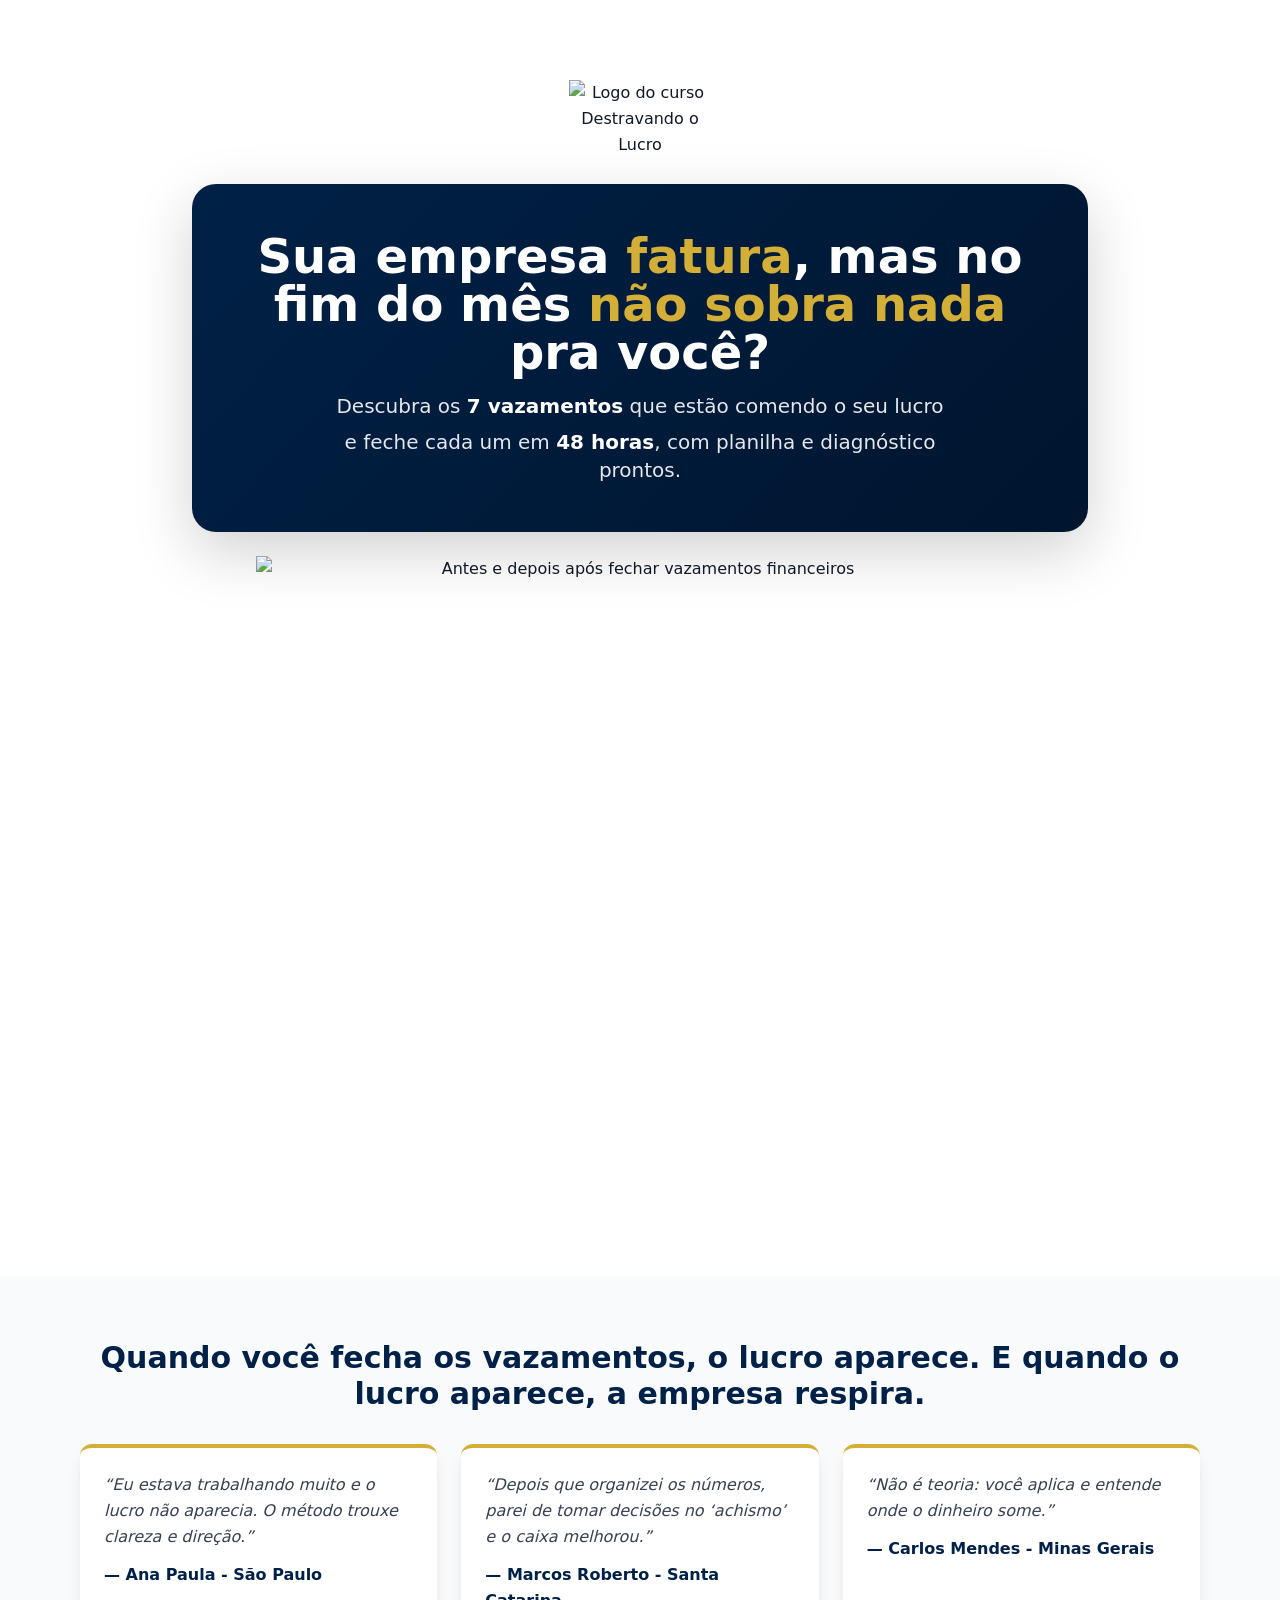
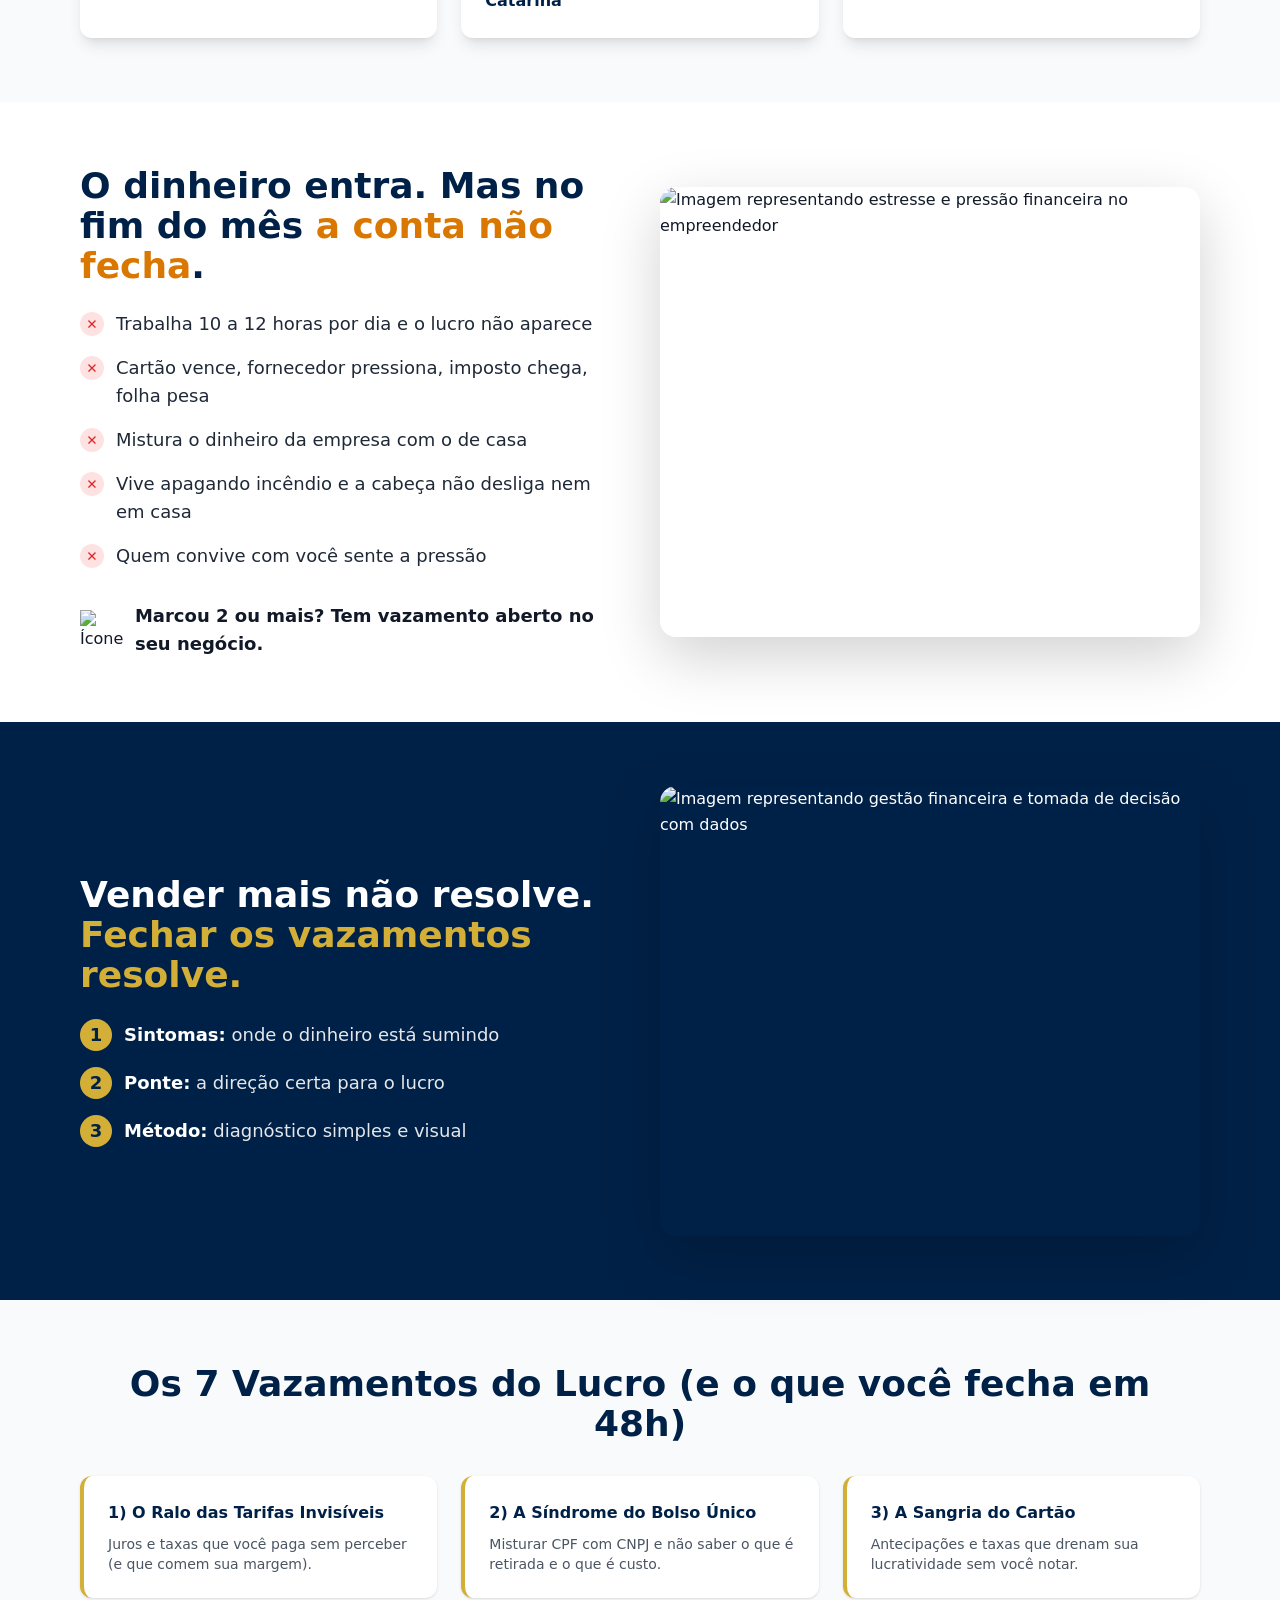
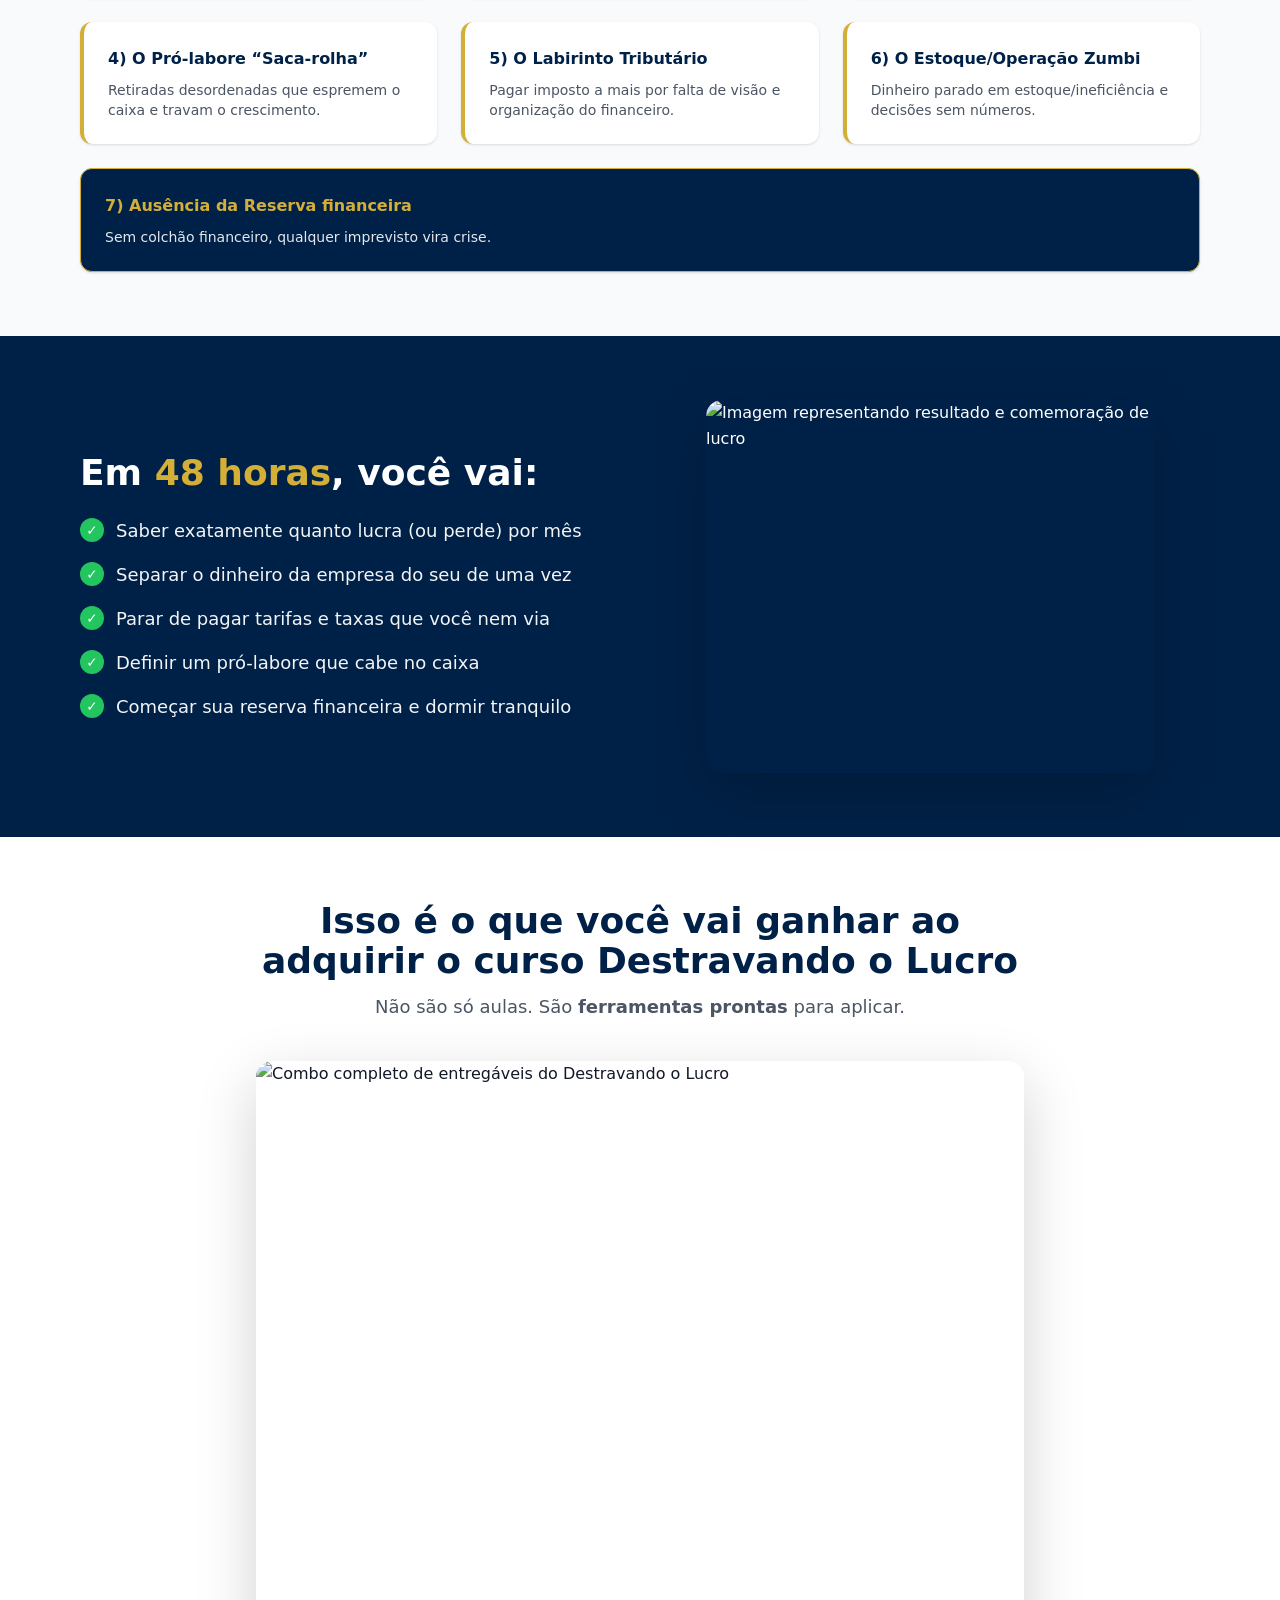
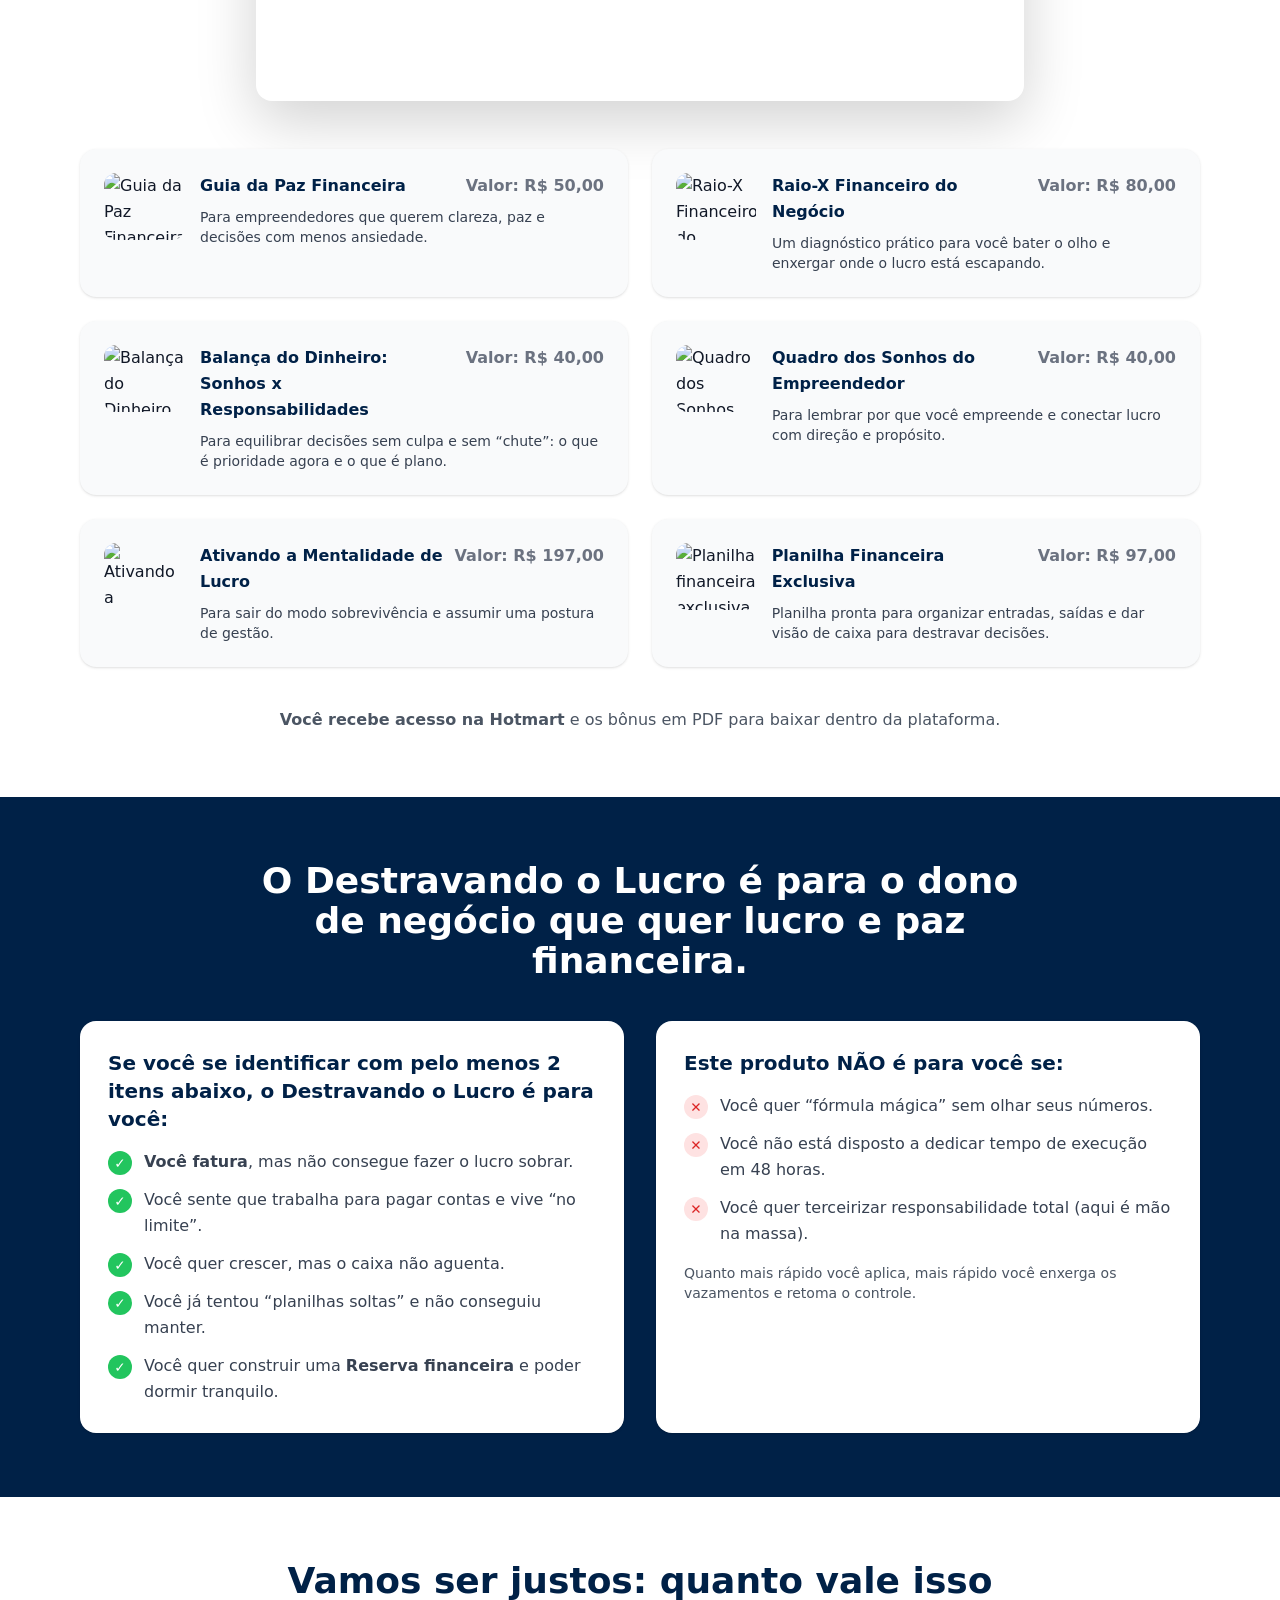
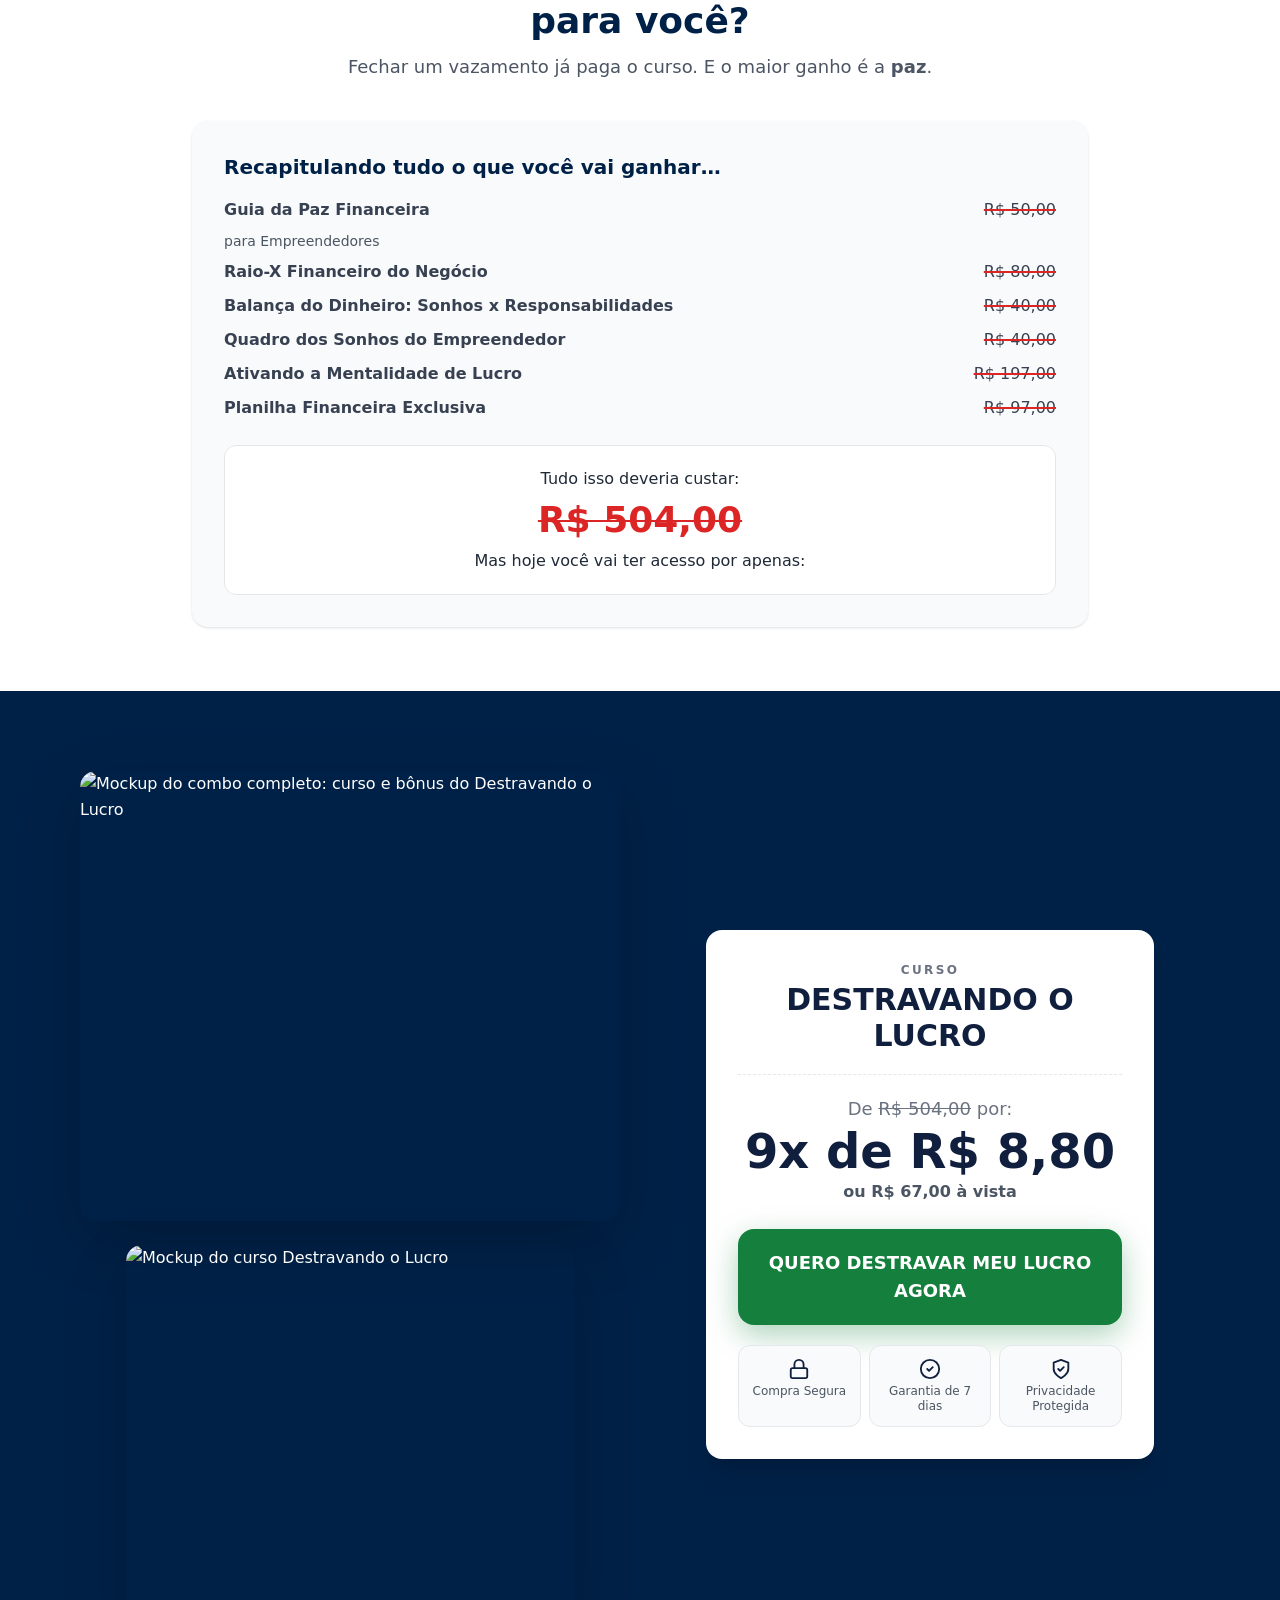
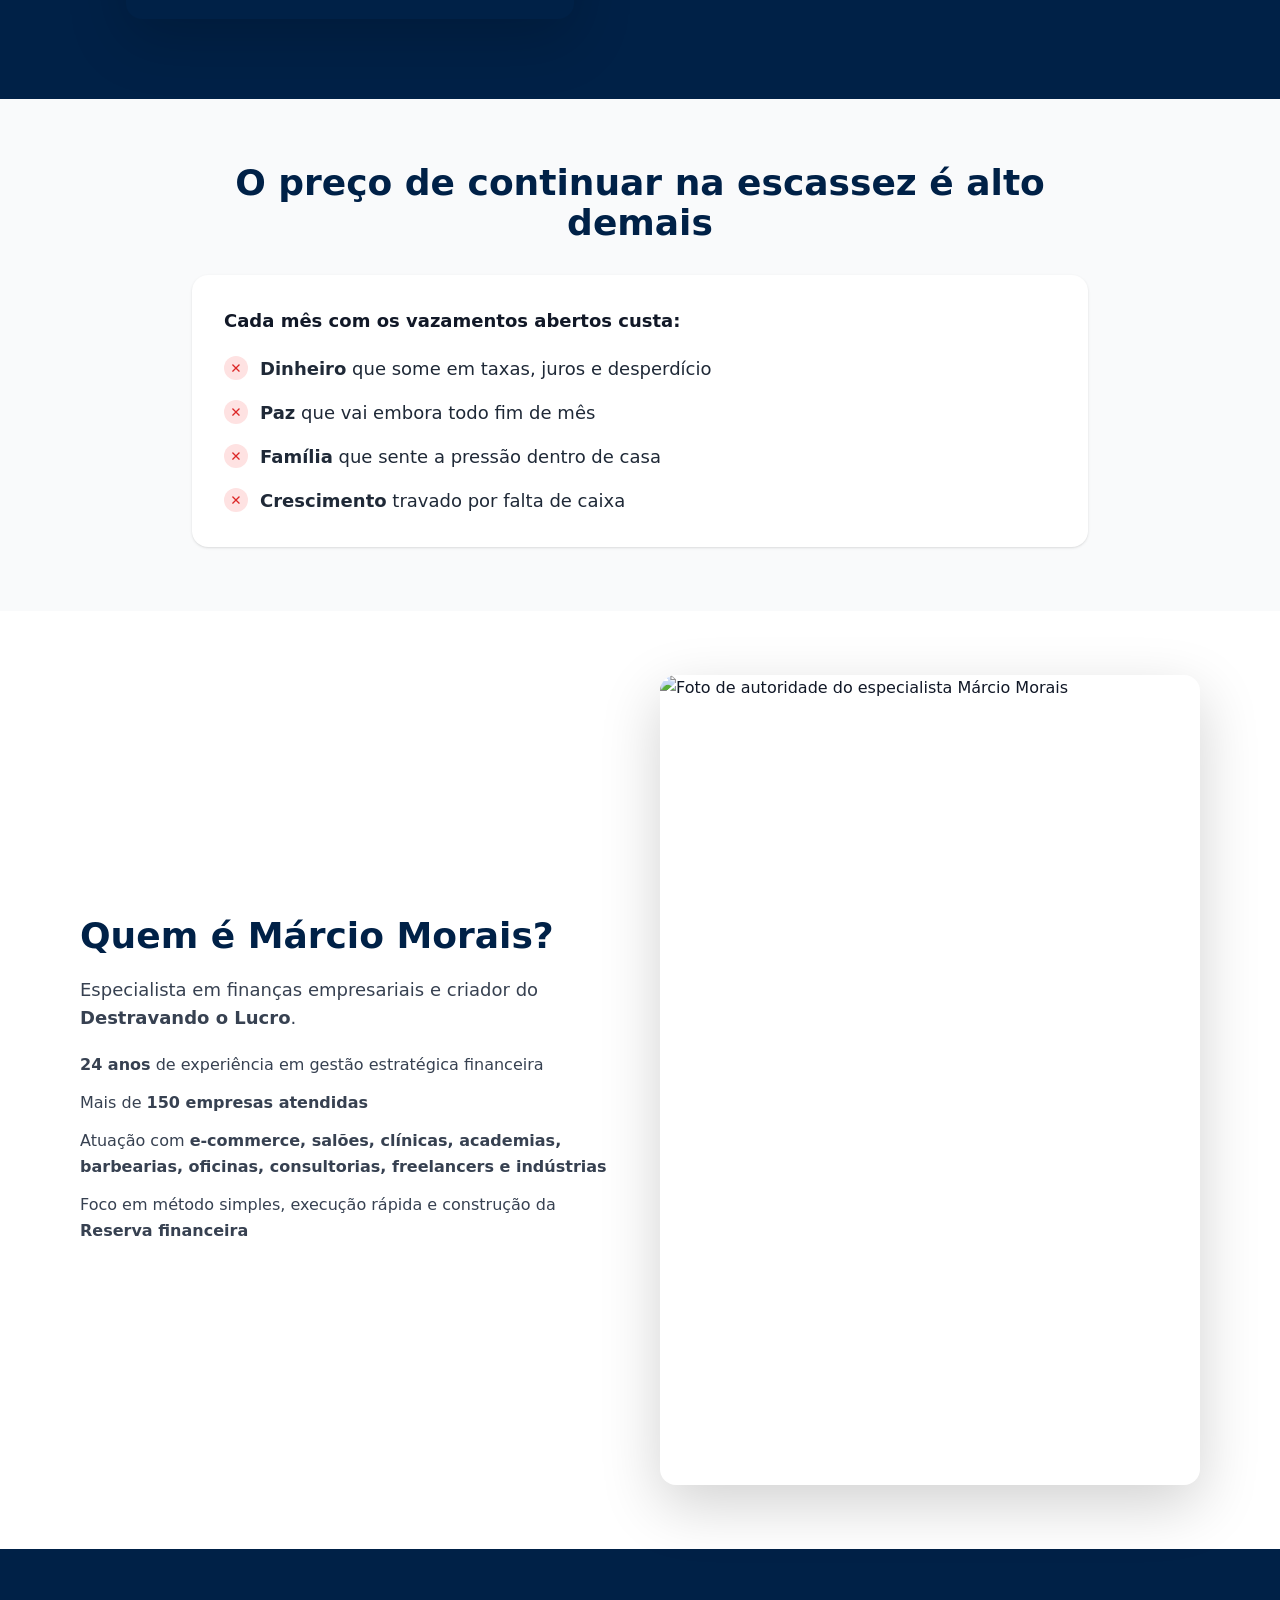
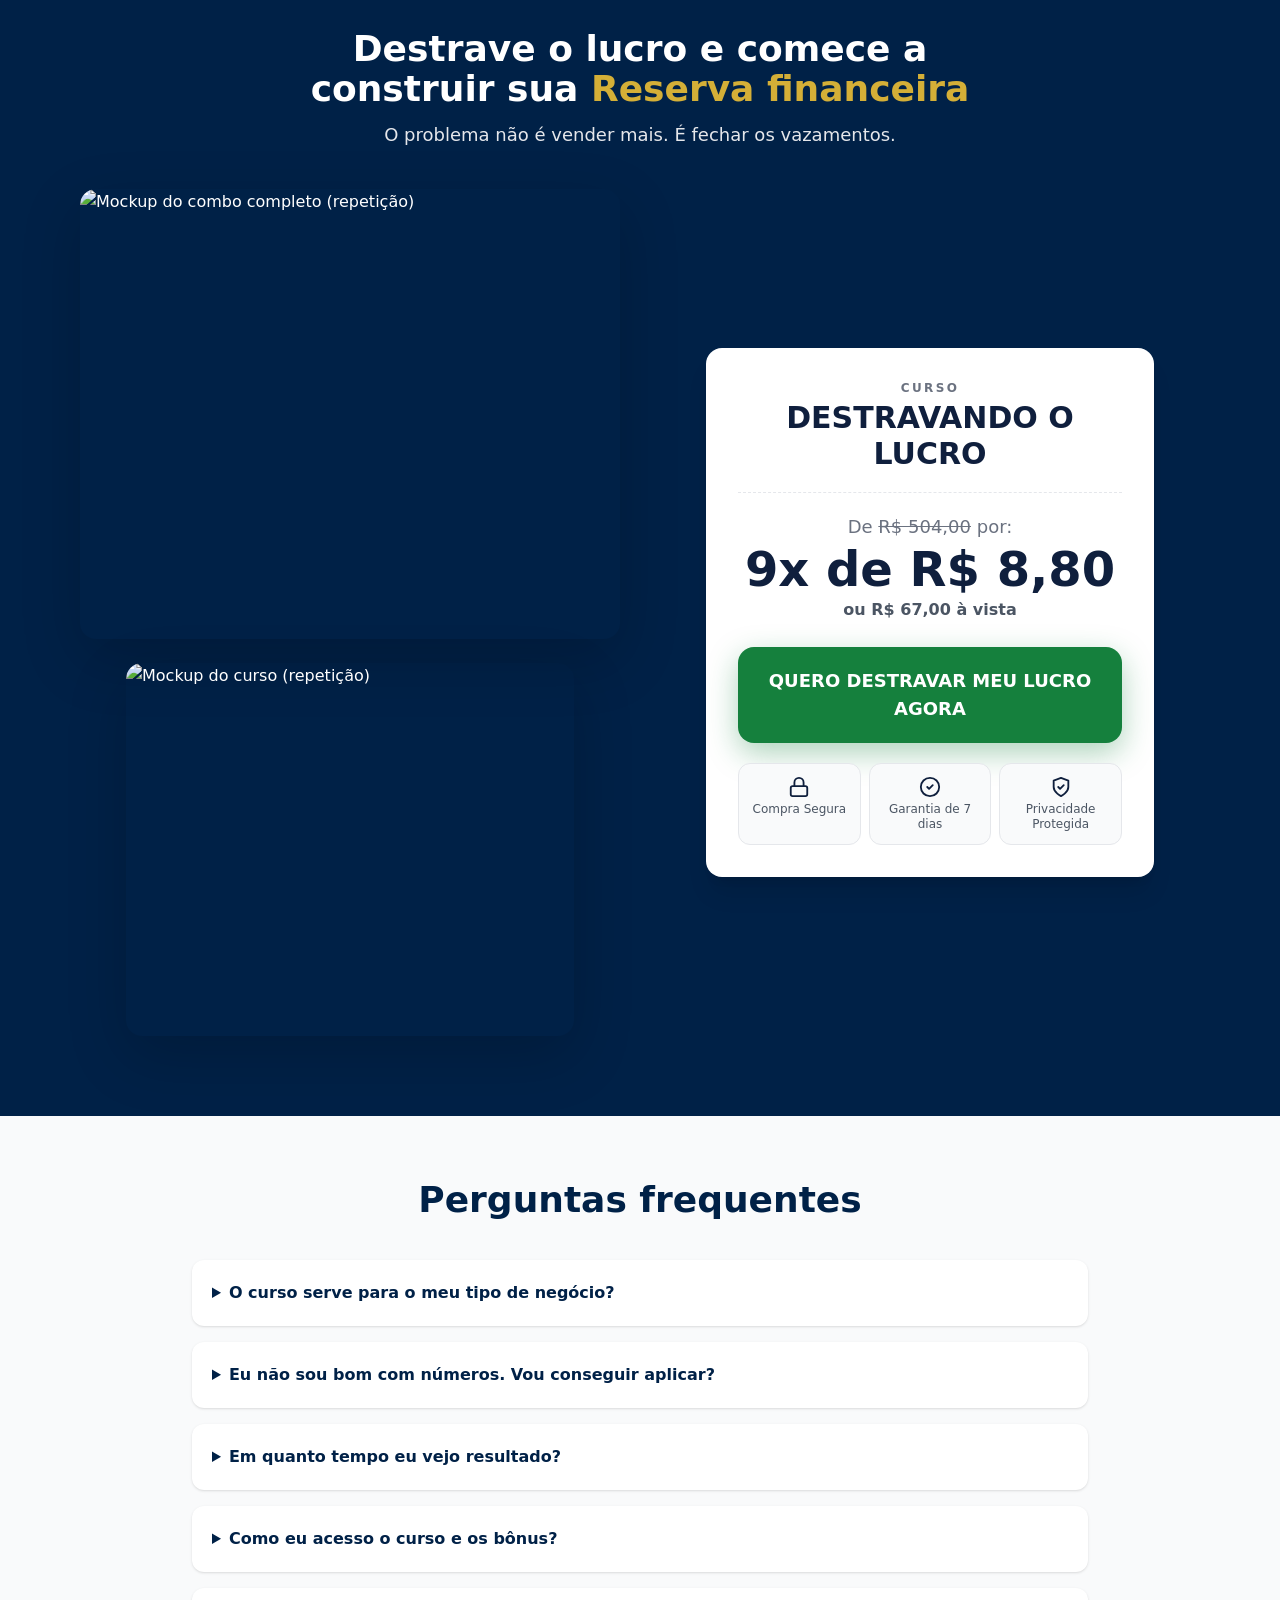
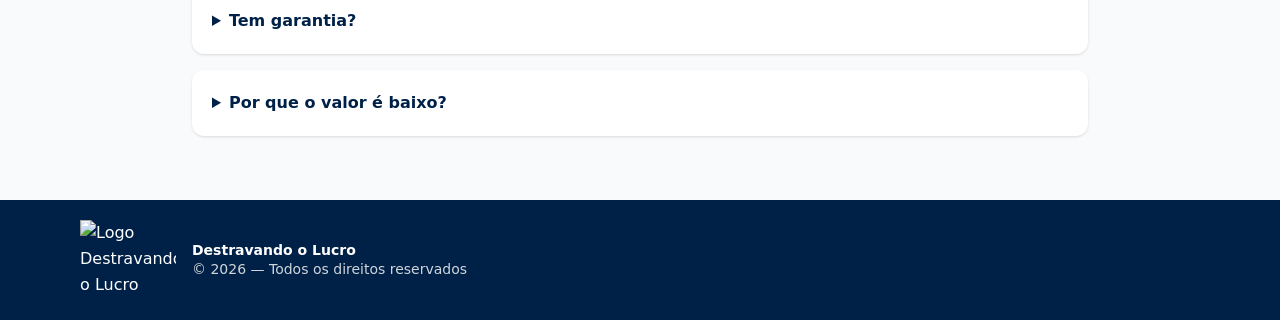
==== index.html @ d211af7c "a11y: corrige ordem dos títulos (h4→h3) e contraste do laranja Vazamentos usam h3 após o h2; orange " ====
<!doctype html><html lang="pt-BR"><head><meta charset="UTF-8"/><!-- Meta Pixel Code - metodopac --><script>
!function(f,b,e,v,n,t,s)
{if(f.fbq)return;n=f.fbq=function(){n.callMethod?
n.callMethod.apply(n,arguments):n.queue.push(arguments)};
if(!f._fbq)f._fbq=n;n.push=n;n.loaded=!0;n.version='2.0';
n.queue=[];t=b.createElement(e);t.async=!0;
t.src=v;s=b.getElementsByTagName(e)[0];
s.parentNode.insertBefore(t,s)}(window,document,'script',
'https://connect.facebook.net/en_US/fbevents.js');
fbq('init', '642109472173213');
fbq('track', 'PageView');
</script><noscript><img height="1" width="1" style="display:none"
src="https://www.facebook.com/tr?id=642109472173213&ev=PageView&noscript=1"
/></noscript><!-- End Meta Pixel Code --><meta name="viewport" content="width=device-width,initial-scale=1.0"/><title>Sua empresa fatura, mas não sobra nada? — Destravando o Lucro</title><meta name="description" content="Descubra os 7 vazamentos que estão comendo o seu lucro e feche cada um em 48 horas, com planilha e diagnóstico prontos."/><meta name="robots" content="index,follow"/><link rel="canonical" href="https://destravando-o-lucro.mentormarciomorais.com.br/"/><meta property="og:locale" content="pt_BR"/><meta property="og:type" content="website"/><meta property="og:title" content="Sua empresa fatura, mas no fim do mês não sobra nada pra você?"/><meta property="og:description" content="Descubra os 7 vazamentos que estão comendo o seu lucro e feche cada um em 48 horas, com planilha e diagnóstico prontos."/><meta property="og:url" content="https://destravando-o-lucro.mentormarciomorais.com.br/"/><meta property="og:image" content="https://res.cloudinary.com/dtgcobo29/image/upload/v1768503769/logotransparente_ks26st.png"/><meta name="twitter:card" content="summary_large_image"/><link rel="preconnect" href="https://res.cloudinary.com" crossorigin><link rel="dns-prefetch" href="https://res.cloudinary.com"><link rel="preload" as="image" href="https://res.cloudinary.com/dtgcobo29/image/upload/f_auto,q_auto,w_700,c_limit/v1767848025/2-site_yvfif4.png" fetchpriority="high"><style>.gradient-bg{background:linear-gradient(135deg,#002147 0%,#00152e 100%)}.gold-border{border:2px solid #D4AF37}.soft-shadow{box-shadow:0 20px 60px rgba(0,0,0,.18)}.container-max{max-width:1120px}.footer-logo-white{filter:invert(1) brightness(2)}.check-list li{display:flex;align-items:flex-start;gap:.75rem}.check-list .ico{flex:none;width:1.5rem;height:1.5rem;border-radius:9999px;display:inline-flex;align-items:center;justify-content:center;font-weight:800;font-size:.85rem;margin-top:.1rem}</style><link rel="stylesheet" href="styles.css"/></head><body class="bg-white text-gray-900 font-sans leading-relaxed"><section class="bg-white pt-4 pb-10 md:py-16 lg:py-20 px-4"><div class="container-max mx-auto flex flex-col items-center text-center gap-4 md:gap-6"><img src="https://res.cloudinary.com/dtgcobo29/image/upload/f_auto,q_auto,w_300,c_limit/v1767848025/1-site_ug46ln.webp" alt="Logo do curso Destravando o Lucro" class="h-10 md:h-20 w-auto" decoding="async" width="666" height="375"/><div class="gradient-bg text-white rounded-3xl soft-shadow mx-auto max-w-4xl px-5 py-6 sm:p-8 md:p-12"><h1 class="text-[1.65rem] leading-tight md:text-5xl font-extrabold">Sua empresa <span class="text-gold">fatura</span>, mas no fim do mês <span class="text-gold">não sobra nada</span> pra você?</h1><div class="mt-4 text-base md:text-xl text-gray-200 max-w-2xl mx-auto"><p>Descubra os <strong class="text-white">7 vazamentos</strong> que estão comendo o seu lucro</p><p class="mt-2">e feche cada um em <strong class="text-white">48 horas</strong>, com planilha e diagnóstico prontos.</p></div></div><img src="https://res.cloudinary.com/dtgcobo29/image/upload/f_auto,q_auto,w_700,c_limit/v1767848025/2-site_yvfif4.png" alt="Antes e depois após fechar vazamentos financeiros" class="w-full max-w-3xl" fetchpriority="high" decoding="async" width="600" height="500"/></div></section><section class="py-14 md:py-16 bg-gray-50 px-4"><div class="container-max mx-auto"><div class="flex flex-col gap-8"><div class="text-center"><h2 class="text-2xl md:text-3xl font-bold text-navy">Quando você fecha os vazamentos, o lucro aparece. E quando o lucro aparece, a empresa respira.</h2></div><div class="grid md:grid-cols-3 gap-6"><div class="bg-white p-6 rounded-xl shadow-lg border-t-4 border-gold"><p class="italic text-gray-700">“Eu estava trabalhando muito e o lucro não aparecia. O método trouxe clareza e direção.”</p><p class="mt-3 font-bold text-navy">— Ana Paula - São Paulo</p></div><div class="bg-white p-6 rounded-xl shadow-lg border-t-4 border-gold"><p class="italic text-gray-700">“Depois que organizei os números, parei de tomar decisões no ‘achismo’ e o caixa melhorou.”</p><p class="mt-3 font-bold text-navy">— Marcos Roberto - Santa Catarina</p></div><div class="bg-white p-6 rounded-xl shadow-lg border-t-4 border-gold"><p class="italic text-gray-700">“Não é teoria: você aplica e entende onde o dinheiro some.”</p><p class="mt-3 font-bold text-navy">— Carlos Mendes - Minas Gerais</p></div></div></div></div></section><section class="py-14 md:py-16 px-4"><div class="container-max mx-auto"><div class="grid md:grid-cols-2 gap-10 items-center"><div><h2 class="text-2xl md:text-4xl font-bold text-navy mb-6">O dinheiro entra. Mas no fim do mês <span class="text-orange">a conta não fecha</span>.</h2><ul class="check-list space-y-4 text-gray-800 text-lg"><li><span class="ico bg-red-100 text-red-600" aria-hidden="true">✕</span><span>Trabalha 10 a 12 horas por dia e o lucro não aparece</span></li><li><span class="ico bg-red-100 text-red-600" aria-hidden="true">✕</span><span>Cartão vence, fornecedor pressiona, imposto chega, folha pesa</span></li><li><span class="ico bg-red-100 text-red-600" aria-hidden="true">✕</span><span>Mistura o dinheiro da empresa com o de casa</span></li><li><span class="ico bg-red-100 text-red-600" aria-hidden="true">✕</span><span>Vive apagando incêndio e a cabeça não desliga nem em casa</span></li><li><span class="ico bg-red-100 text-red-600" aria-hidden="true">✕</span><span>Quem convive com você sente a pressão</span></li></ul><div class="mt-8 flex items-center gap-3"><img src="https://res.cloudinary.com/dtgcobo29/image/upload/v1767848026/4-site_yipc6z.webp" alt="Ícone de alerta" class="h-10 w-auto flex-none" loading="lazy" decoding="async" width="175" height="163"/><p class="text-gray-900 text-lg font-semibold">Marcou 2 ou mais? Tem vazamento aberto no seu negócio.</p></div></div><img src="https://res.cloudinary.com/dtgcobo29/image/upload/f_auto,q_auto,w_700,c_limit/v1767848643/3-site_wpkdvz.webp" alt="Imagem representando estresse e pressão financeira no empreendedor" class="w-full rounded-2xl soft-shadow" loading="lazy" decoding="async" width="600" height="500"/></div></div></section><section class="py-14 md:py-16 bg-navy text-white px-4"><div class="container-max mx-auto"><div class="grid md:grid-cols-2 gap-10 items-center"><div><h2 class="text-2xl md:text-4xl font-bold mb-6">Vender mais não resolve. <span class="text-gold">Fechar os vazamentos resolve.</span></h2><ul class="space-y-4 text-lg text-gray-200"><li class="flex items-center gap-3"><span class="flex-none w-8 h-8 rounded-full bg-gold text-navy font-extrabold flex items-center justify-center">1</span><span><strong class="text-white">Sintomas:</strong> onde o dinheiro está sumindo</span></li><li class="flex items-center gap-3"><span class="flex-none w-8 h-8 rounded-full bg-gold text-navy font-extrabold flex items-center justify-center">2</span><span><strong class="text-white">Ponte:</strong> a direção certa para o lucro</span></li><li class="flex items-center gap-3"><span class="flex-none w-8 h-8 rounded-full bg-gold text-navy font-extrabold flex items-center justify-center">3</span><span><strong class="text-white">Método:</strong> diagnóstico simples e visual</span></li></ul></div><img src="https://res.cloudinary.com/dtgcobo29/image/upload/v1767848026/6-site_lua76k.webp" alt="Imagem representando gestão financeira e tomada de decisão com dados" class="w-full rounded-2xl soft-shadow" loading="lazy" decoding="async" width="600" height="500"/></div></div></section><section class="py-14 md:py-16 px-4 bg-gray-50"><div class="container-max mx-auto"><div><h2 class="text-2xl md:text-4xl font-bold text-navy text-center mb-8">Os 7 Vazamentos do Lucro (e o que você fecha em 48h)</h2><div class="grid md:grid-cols-2 lg:grid-cols-3 gap-6"><div class="bg-white rounded-xl p-6 border-l-4 border-gold shadow"><h3 class="font-bold text-navy mb-2">1) O Ralo das Tarifas Invisíveis</h3><p class="text-sm text-gray-600">Juros e taxas que você paga sem perceber (e que comem sua margem).</p></div><div class="bg-white rounded-xl p-6 border-l-4 border-gold shadow"><h3 class="font-bold text-navy mb-2">2) A Síndrome do Bolso Único</h3><p class="text-sm text-gray-600">Misturar CPF com CNPJ e não saber o que é retirada e o que é custo.</p></div><div class="bg-white rounded-xl p-6 border-l-4 border-gold shadow"><h3 class="font-bold text-navy mb-2">3) A Sangria do Cartão</h3><p class="text-sm text-gray-600">Antecipações e taxas que drenam sua lucratividade sem você notar.</p></div><div class="bg-white rounded-xl p-6 border-l-4 border-gold shadow"><h3 class="font-bold text-navy mb-2">4) O Pró-labore “Saca-rolha”</h3><p class="text-sm text-gray-600">Retiradas desordenadas que espremem o caixa e travam o crescimento.</p></div><div class="bg-white rounded-xl p-6 border-l-4 border-gold shadow"><h3 class="font-bold text-navy mb-2">5) O Labirinto Tributário</h3><p class="text-sm text-gray-600">Pagar imposto a mais por falta de visão e organização do financeiro.</p></div><div class="bg-white rounded-xl p-6 border-l-4 border-gold shadow"><h3 class="font-bold text-navy mb-2">6) O Estoque/Operação Zumbi</h3><p class="text-sm text-gray-600">Dinheiro parado em estoque/ineficiência e decisões sem números.</p></div><div class="bg-navy text-white rounded-xl p-6 border border-gold shadow lg:col-span-3"><h3 class="font-bold text-gold mb-2">7) Ausência da Reserva financeira</h3><p class="text-sm text-gray-200">Sem colchão financeiro, qualquer imprevisto vira crise.</p></div></div></div></div></section><section class="py-14 md:py-16 bg-navy text-white px-4"><div class="container-max mx-auto"><div class="grid md:grid-cols-2 gap-10 items-center"><div><h2 class="text-2xl md:text-4xl font-bold mb-6">Em <span class="text-gold">48 horas</span>, você vai:</h2><ul class="check-list space-y-4 text-lg text-gray-100"><li><span class="ico bg-green-500 text-white" aria-hidden="true">✓</span><span>Saber exatamente quanto lucra (ou perde) por mês</span></li><li><span class="ico bg-green-500 text-white" aria-hidden="true">✓</span><span>Separar o dinheiro da empresa do seu de uma vez</span></li><li><span class="ico bg-green-500 text-white" aria-hidden="true">✓</span><span>Parar de pagar tarifas e taxas que você nem via</span></li><li><span class="ico bg-green-500 text-white" aria-hidden="true">✓</span><span>Definir um pró-labore que cabe no caixa</span></li><li><span class="ico bg-green-500 text-white" aria-hidden="true">✓</span><span>Começar sua reserva financeira e dormir tranquilo</span></li></ul></div><img src="https://res.cloudinary.com/dtgcobo29/image/upload/v1767848026/9-site_chxebu.webp" alt="Imagem representando resultado e comemoração de lucro" class="w-full max-w-md mx-auto rounded-2xl soft-shadow" loading="lazy" decoding="async" width="600" height="500"/></div></div></section><section class="py-14 md:py-16 px-4"><div class="container-max mx-auto"><div class="text-center max-w-3xl mx-auto"><h2 class="text-2xl md:text-4xl font-bold text-navy">Isso é o que você vai ganhar ao adquirir o curso Destravando o Lucro</h2><p class="mt-3 text-gray-600 text-lg">Não são só aulas. São <strong>ferramentas prontas</strong> para aplicar.</p></div><div class="mt-10 flex justify-center"><img src="https://res.cloudinary.com/dtgcobo29/image/upload/v1767848027/19-site_y2ymyc.webp" alt="Combo completo de entregáveis do Destravando o Lucro" class="w-full max-w-3xl rounded-2xl soft-shadow" loading="lazy" decoding="async" width="600" height="500"/></div><div class="mt-12 grid md:grid-cols-2 gap-6"><div class="bg-gray-50 rounded-2xl p-6 shadow"><div class="flex items-start gap-4"><img src="https://res.cloudinary.com/dtgcobo29/image/upload/f_auto,q_auto,w_160,c_limit/v1767848027/10-site_gqtajf.webp" alt="Guia da Paz Financeira — mockup" class="w-20 rounded-xl" loading="lazy" decoding="async" width="600" height="500"/><div class="min-w-0"><h3 class="font-bold text-navy flex items-start gap-3 min-w-0"><span class="flex-1 min-w-0 whitespace-normal break-normal">Guia da Paz Financeira</span><span class="ml-auto whitespace-nowrap text-right text-gray-500 font-semibold">Valor: R$ 50,00</span></h3><p class="mt-2 text-gray-700 text-sm">Para empreendedores que querem clareza, paz e decisões com menos ansiedade.</p></div></div></div><div class="bg-gray-50 rounded-2xl p-6 shadow"><div class="flex items-start gap-4"><!-- TODO: mockup próprio --><img src="https://res.cloudinary.com/dtgcobo29/image/upload/f_auto,q_auto,w_160,c_limit/v1767848027/10-site_gqtajf.webp" alt="Raio-X Financeiro do Negócio — mockup" class="w-20 rounded-xl" loading="lazy" decoding="async" width="600" height="500"/><div class="min-w-0"><h3 class="font-bold text-navy flex items-start gap-3 min-w-0"><span class="flex-1 min-w-0 whitespace-normal break-normal">Raio-X Financeiro do Negócio</span><span class="ml-auto whitespace-nowrap text-right text-gray-500 font-semibold">Valor: R$ 80,00</span></h3><p class="mt-2 text-gray-700 text-sm">Um diagnóstico prático para você bater o olho e enxergar onde o lucro está escapando.</p></div></div></div><div class="bg-gray-50 rounded-2xl p-6 shadow"><div class="flex items-start gap-4"><img src="https://res.cloudinary.com/dtgcobo29/image/upload/f_auto,q_auto,w_160,c_limit/v1767848027/12-site_vtrc01.webp" alt="Balança do Dinheiro (Sonhos x Responsabilidades)" class="w-20 rounded-xl" loading="lazy" decoding="async" width="600" height="500"/><div class="min-w-0"><h3 class="font-bold text-navy flex items-start gap-3 min-w-0"><span class="flex-1 min-w-0 whitespace-normal break-normal">Balança do Dinheiro: Sonhos x Responsabilidades</span><span class="ml-auto whitespace-nowrap text-right text-gray-500 font-semibold">Valor: R$ 40,00</span></h3><p class="mt-2 text-gray-700 text-sm">Para equilibrar decisões sem culpa e sem “chute”: o que é prioridade agora e o que é plano.</p></div></div></div><div class="bg-gray-50 rounded-2xl p-6 shadow"><div class="flex items-start gap-4"><!-- TODO: mockup próprio --><img src="https://res.cloudinary.com/dtgcobo29/image/upload/f_auto,q_auto,w_160,c_limit/v1767848027/12-site_vtrc01.webp" alt="Quadro dos Sonhos do Empreendedor — mockup" class="w-20 rounded-xl" loading="lazy" decoding="async" width="600" height="500"/><div class="min-w-0"><h3 class="font-bold text-navy flex items-start gap-3 min-w-0"><span class="flex-1 min-w-0 whitespace-normal break-normal">Quadro dos Sonhos do Empreendedor</span><span class="ml-auto whitespace-nowrap text-right text-gray-500 font-semibold">Valor: R$ 40,00</span></h3><p class="mt-2 text-gray-700 text-sm">Para lembrar por que você empreende e conectar lucro com direção e propósito.</p></div></div></div><div class="bg-gray-50 rounded-2xl p-6 shadow"><div class="flex items-start gap-4"><img src="https://res.cloudinary.com/dtgcobo29/image/upload/f_auto,q_auto,w_160,c_limit/v1767848027/14-site_dz6wcq.webp" alt="Ativando a Mentalidade de Lucro — mockup" class="w-20 rounded-xl" loading="lazy" decoding="async" width="600" height="500"/><div class="min-w-0"><h3 class="font-bold text-navy flex items-start gap-3 min-w-0"><span class="flex-1 min-w-0 whitespace-normal break-normal">Ativando a Mentalidade de Lucro</span><span class="ml-auto whitespace-nowrap text-right text-gray-500 font-semibold">Valor: R$ 197,00</span></h3><p class="mt-2 text-gray-700 text-sm">Para sair do modo sobrevivência e assumir uma postura de gestão.</p></div></div></div><div class="bg-gray-50 rounded-2xl p-6 shadow"><div class="flex items-start gap-4"><img src="https://res.cloudinary.com/dtgcobo29/image/upload/f_auto,q_auto,w_160,c_limit/v1767848027/15-site_oaqajw.webp" alt="Planilha financeira exclusiva para controle do negócio" class="w-20 rounded-xl" loading="lazy" decoding="async" width="600" height="500"/><div class="min-w-0"><h3 class="font-bold text-navy flex items-start gap-3 min-w-0"><span class="flex-1 min-w-0 whitespace-normal break-normal">Planilha Financeira Exclusiva</span><span class="ml-auto whitespace-nowrap text-right text-gray-500 font-semibold">Valor: R$ 97,00</span></h3><p class="mt-2 text-gray-700 text-sm">Planilha pronta para organizar entradas, saídas e dar visão de caixa para destravar decisões.</p></div></div></div></div><div class="mt-10 text-center text-gray-600"><p><strong>Você recebe acesso na Hotmart</strong> e os bônus em PDF para baixar dentro da plataforma.</p></div></div></section><section class="py-14 md:py-16 bg-navy text-white px-4"><div class="container-max mx-auto"><div class="text-center max-w-3xl mx-auto"><h2 class="text-2xl md:text-4xl font-bold">O Destravando o Lucro é para o dono de negócio que quer lucro e paz financeira.</h2></div><div class="mt-10 grid md:grid-cols-2 gap-8"><div class="bg-white rounded-2xl p-7 shadow"><h3 class="font-bold text-navy text-xl mb-4">Se você se identificar com pelo menos 2 itens abaixo, o Destravando o Lucro é para você:</h3><ul class="check-list space-y-3 text-gray-700"><li><span class="ico bg-green-500 text-white" aria-hidden="true">✓</span><span><strong>Você fatura</strong>, mas não consegue fazer o lucro sobrar.</span></li><li><span class="ico bg-green-500 text-white" aria-hidden="true">✓</span><span>Você sente que trabalha para pagar contas e vive “no limite”.</span></li><li><span class="ico bg-green-500 text-white" aria-hidden="true">✓</span><span>Você quer crescer, mas o caixa não aguenta.</span></li><li><span class="ico bg-green-500 text-white" aria-hidden="true">✓</span><span>Você já tentou “planilhas soltas” e não conseguiu manter.</span></li><li><span class="ico bg-green-500 text-white" aria-hidden="true">✓</span><span>Você quer construir uma <strong>Reserva financeira</strong> e poder dormir tranquilo.</span></li></ul></div><div class="bg-white rounded-2xl p-7 shadow"><h3 class="font-bold text-navy text-xl mb-4">Este produto NÃO é para você se:</h3><ul class="check-list space-y-3 text-gray-700"><li><span class="ico bg-red-100 text-red-600" aria-hidden="true">✕</span><span>Você quer “fórmula mágica” sem olhar seus números.</span></li><li><span class="ico bg-red-100 text-red-600" aria-hidden="true">✕</span><span>Você não está disposto a dedicar tempo de execução em 48 horas.</span></li><li><span class="ico bg-red-100 text-red-600" aria-hidden="true">✕</span><span>Você quer terceirizar responsabilidade total (aqui é mão na massa).</span></li></ul><p class="mt-4 text-gray-600 text-sm">Quanto mais rápido você aplica, mais rápido você enxerga os vazamentos e retoma o controle.</p></div></div></div></section><section class="py-14 md:py-16 px-4"><div class="container-max mx-auto"><div class="text-center max-w-3xl mx-auto"><h2 class="text-2xl md:text-4xl font-bold text-navy">Vamos ser justos: quanto vale isso para você?</h2><p class="mt-3 text-gray-600 text-lg">Fechar um vazamento já paga o curso. E o maior ganho é a <strong>paz</strong>.</p></div><div class="mt-10 bg-gray-50 rounded-2xl p-8 shadow max-w-4xl mx-auto"><h3 class="font-bold text-navy text-xl mb-4">Recapitulando tudo o que você vai ganhar…</h3><ul class="space-y-2 text-gray-700"><li class="flex items-start gap-3"><strong class="flex-1">Guia da Paz Financeira</strong><span class="ml-auto whitespace-nowrap text-right line-through decoration-red-600 decoration-2">R$ 50,00</span></li><li class="text-gray-600 text-sm -mt-1">para Empreendedores</li><li class="flex items-start gap-3"><strong class="flex-1">Raio-X Financeiro do Negócio</strong><span class="ml-auto whitespace-nowrap text-right line-through decoration-red-600 decoration-2">R$ 80,00</span></li><li class="flex items-start gap-3"><strong class="flex-1">Balança do Dinheiro: Sonhos x Responsabilidades</strong><span class="ml-auto whitespace-nowrap text-right line-through decoration-red-600 decoration-2">R$ 40,00</span></li><li class="flex items-start gap-3"><strong class="flex-1">Quadro dos Sonhos do Empreendedor</strong><span class="ml-auto whitespace-nowrap text-right line-through decoration-red-600 decoration-2">R$ 40,00</span></li><li class="flex items-start gap-3"><strong class="flex-1">Ativando a Mentalidade de Lucro</strong><span class="ml-auto whitespace-nowrap text-right line-through decoration-red-600 decoration-2">R$ 197,00</span></li><li class="flex items-start gap-3"><strong class="flex-1">Planilha Financeira Exclusiva</strong><span class="ml-auto whitespace-nowrap text-right line-through decoration-red-600 decoration-2">R$ 97,00</span></li></ul><div class="mt-6 p-5 rounded-xl bg-white border border-gray-200 text-center"><p class="text-gray-800">Tudo isso deveria custar:</p><p class="my-2 text-4xl font-extrabold text-red-600 line-through decoration-red-600 decoration-2">R$ 504,00</p><p class="text-gray-800">Mas hoje você vai ter acesso por apenas:</p></div></div></div></section><section class="py-16 md:py-20 bg-navy text-white px-4"><div class="container-max mx-auto"><div class="grid lg:grid-cols-2 gap-10 items-center"><div><img src="https://res.cloudinary.com/dtgcobo29/image/upload/v1767848027/16-site_rqxraw.webp" alt="Mockup do combo completo: curso e bônus do Destravando o Lucro" class="w-full rounded-2xl soft-shadow" loading="lazy" decoding="async" width="600" height="500"/><div class="mt-6 flex justify-center"><img src="https://res.cloudinary.com/dtgcobo29/image/upload/v1767848027/14-site_dz6wcq.webp" alt="Mockup do curso Destravando o Lucro" class="w-full max-w-md rounded-2xl soft-shadow" loading="lazy" decoding="async" width="600" height="500"/></div></div><div class="bg-white rounded-2xl shadow-xl p-6 md:p-8 max-w-md w-full mx-auto text-center"><p class="text-xs font-semibold tracking-[0.2em] text-gray-500 uppercase">Curso</p><h2 class="mt-1 text-2xl md:text-3xl font-extrabold text-[#0f1f3d] uppercase">Destravando o Lucro</h2><hr class="my-5 border-dashed border-gray-200"/><p class="text-gray-500 text-lg">De <span class="line-through">R$ 504,00</span> por:</p><p class="mt-1 text-[clamp(1.75rem,8.5vw,2.25rem)] sm:text-5xl font-extrabold text-[#0f1f3d] leading-tight whitespace-nowrap">9x de R$ 8,80</p><p class="mt-1 text-gray-600 font-semibold">ou R$ 67,00 à vista</p><a href="https://pay.hotmart.com/T100741493K?off=6i0q0c7z" class="mt-6 block w-full bg-[#15803d] hover:bg-[#166534] text-white text-base md:text-lg font-extrabold uppercase py-5 px-6 rounded-2xl shadow-[0_10px_30px_rgba(21,128,61,0.35)] transition">Quero destravar meu lucro agora</a><div class="mt-5 grid grid-cols-3 gap-2"><div class="border border-gray-200 bg-gray-50 rounded-xl py-3 px-2 flex flex-col items-center gap-1"><svg xmlns="http://www.w3.org/2000/svg" width="22" height="22" viewBox="0 0 24 24" fill="none" stroke="#0f1f3d" stroke-width="2" stroke-linecap="round" stroke-linejoin="round" aria-hidden="true"><rect x="3" y="11" width="18" height="11" rx="2"/><path d="M7 11V7a5 5 0 0 1 10 0v4"/></svg><span class="text-xs text-gray-600 font-medium leading-tight">Compra Segura</span></div><div class="border border-gray-200 bg-gray-50 rounded-xl py-3 px-2 flex flex-col items-center gap-1"><svg xmlns="http://www.w3.org/2000/svg" width="22" height="22" viewBox="0 0 24 24" fill="none" stroke="#0f1f3d" stroke-width="2" stroke-linecap="round" stroke-linejoin="round" aria-hidden="true"><circle cx="12" cy="12" r="10"/><path d="m9 12 2 2 4-4"/></svg><span class="text-xs text-gray-600 font-medium leading-tight">Garantia de 7 dias</span></div><div class="border border-gray-200 bg-gray-50 rounded-xl py-3 px-2 flex flex-col items-center gap-1"><svg xmlns="http://www.w3.org/2000/svg" width="22" height="22" viewBox="0 0 24 24" fill="none" stroke="#0f1f3d" stroke-width="2" stroke-linecap="round" stroke-linejoin="round" aria-hidden="true"><path d="M12 22s8-4 8-10V5l-8-3-8 3v7c0 6 8 10 8 10z"/><path d="m9 12 2 2 4-4"/></svg><span class="text-xs text-gray-600 font-medium leading-tight">Privacidade Protegida</span></div></div></div></div></div></section><section class="py-14 md:py-16 px-4 bg-gray-50"><div class="container-max mx-auto max-w-4xl"><h2 class="text-2xl md:text-4xl font-bold text-navy text-center mb-8">O preço de continuar na escassez é alto demais</h2><div class="bg-white rounded-2xl p-6 md:p-8 shadow"><p class="text-gray-900 text-lg font-semibold mb-5">Cada mês com os vazamentos abertos custa:</p><ul class="check-list space-y-4 text-gray-800 text-lg"><li><span class="ico bg-red-100 text-red-600" aria-hidden="true">✕</span><span><strong>Dinheiro</strong> que some em taxas, juros e desperdício</span></li><li><span class="ico bg-red-100 text-red-600" aria-hidden="true">✕</span><span><strong>Paz</strong> que vai embora todo fim de mês</span></li><li><span class="ico bg-red-100 text-red-600" aria-hidden="true">✕</span><span><strong>Família</strong> que sente a pressão dentro de casa</span></li><li><span class="ico bg-red-100 text-red-600" aria-hidden="true">✕</span><span><strong>Crescimento</strong> travado por falta de caixa</span></li></ul></div></div></section><section class="py-14 md:py-16 px-4"><div class="container-max mx-auto"><div class="grid md:grid-cols-2 gap-10 items-center"><div class="order-2 md:order-1"><h2 class="text-2xl md:text-4xl font-bold text-navy mb-5">Quem é Márcio Morais?</h2><p class="text-gray-700 text-lg mb-5">Especialista em finanças empresariais e criador do <strong>Destravando o Lucro</strong>.</p><ul class="space-y-3 text-gray-700"><li><strong>24 anos</strong> de experiência em gestão estratégica financeira</li><li>Mais de <strong>150 empresas atendidas</strong></li><li>Atuação com <strong>e-commerce, salões, clínicas, academias, barbearias, oficinas, consultorias, freelancers e indústrias</strong></li><li>Foco em método simples, execução rápida e construção da <strong>Reserva financeira</strong></li></ul></div><div class="order-1 md:order-2"><img src="https://res.cloudinary.com/dtgcobo29/image/upload/v1767848027/18-site_ilf8dy.webp" alt="Foto de autoridade do especialista Márcio Morais" class="w-full rounded-2xl soft-shadow" loading="lazy" decoding="async" width="408" height="612"/></div></div></div></section><section class="py-16 md:py-20 bg-navy text-white px-4"><div class="container-max mx-auto"><div class="text-center max-w-3xl mx-auto"><h2 class="text-2xl md:text-4xl font-extrabold">Destrave o lucro e comece a construir sua <span class="text-gold">Reserva financeira</span></h2><p class="mt-3 text-gray-200 text-lg">O problema não é vender mais. É fechar os vazamentos.</p></div><div class="mt-10 grid lg:grid-cols-2 gap-10 items-center"><div><img src="https://res.cloudinary.com/dtgcobo29/image/upload/v1767848027/16-site_rqxraw.webp" alt="Mockup do combo completo (repetição)" class="w-full rounded-2xl soft-shadow" loading="lazy" decoding="async" width="600" height="500"/><div class="mt-6 flex justify-center"><img src="https://res.cloudinary.com/dtgcobo29/image/upload/v1767848027/14-site_dz6wcq.webp" alt="Mockup do curso (repetição)" class="w-full max-w-md rounded-2xl soft-shadow" loading="lazy" decoding="async" width="600" height="500"/></div></div><div class="bg-white rounded-2xl shadow-xl p-6 md:p-8 max-w-md w-full mx-auto text-center"><p class="text-xs font-semibold tracking-[0.2em] text-gray-500 uppercase">Curso</p><h2 class="mt-1 text-2xl md:text-3xl font-extrabold text-[#0f1f3d] uppercase">Destravando o Lucro</h2><hr class="my-5 border-dashed border-gray-200"/><p class="text-gray-500 text-lg">De <span class="line-through">R$ 504,00</span> por:</p><p class="mt-1 text-[clamp(1.75rem,8.5vw,2.25rem)] sm:text-5xl font-extrabold text-[#0f1f3d] leading-tight whitespace-nowrap">9x de R$ 8,80</p><p class="mt-1 text-gray-600 font-semibold">ou R$ 67,00 à vista</p><a href="https://pay.hotmart.com/T100741493K?off=6i0q0c7z" class="mt-6 block w-full bg-[#15803d] hover:bg-[#166534] text-white text-base md:text-lg font-extrabold uppercase py-5 px-6 rounded-2xl shadow-[0_10px_30px_rgba(21,128,61,0.35)] transition">Quero destravar meu lucro agora</a><div class="mt-5 grid grid-cols-3 gap-2"><div class="border border-gray-200 bg-gray-50 rounded-xl py-3 px-2 flex flex-col items-center gap-1"><svg xmlns="http://www.w3.org/2000/svg" width="22" height="22" viewBox="0 0 24 24" fill="none" stroke="#0f1f3d" stroke-width="2" stroke-linecap="round" stroke-linejoin="round" aria-hidden="true"><rect x="3" y="11" width="18" height="11" rx="2"/><path d="M7 11V7a5 5 0 0 1 10 0v4"/></svg><span class="text-xs text-gray-600 font-medium leading-tight">Compra Segura</span></div><div class="border border-gray-200 bg-gray-50 rounded-xl py-3 px-2 flex flex-col items-center gap-1"><svg xmlns="http://www.w3.org/2000/svg" width="22" height="22" viewBox="0 0 24 24" fill="none" stroke="#0f1f3d" stroke-width="2" stroke-linecap="round" stroke-linejoin="round" aria-hidden="true"><circle cx="12" cy="12" r="10"/><path d="m9 12 2 2 4-4"/></svg><span class="text-xs text-gray-600 font-medium leading-tight">Garantia de 7 dias</span></div><div class="border border-gray-200 bg-gray-50 rounded-xl py-3 px-2 flex flex-col items-center gap-1"><svg xmlns="http://www.w3.org/2000/svg" width="22" height="22" viewBox="0 0 24 24" fill="none" stroke="#0f1f3d" stroke-width="2" stroke-linecap="round" stroke-linejoin="round" aria-hidden="true"><path d="M12 22s8-4 8-10V5l-8-3-8 3v7c0 6 8 10 8 10z"/><path d="m9 12 2 2 4-4"/></svg><span class="text-xs text-gray-600 font-medium leading-tight">Privacidade Protegida</span></div></div></div></div></div></section><section class="py-14 md:py-16 px-4 bg-gray-50"><div class="container-max mx-auto max-w-4xl"><h2 class="text-2xl md:text-4xl font-bold text-navy text-center mb-10">Perguntas frequentes</h2><div class="space-y-4"><details class="bg-white p-5 rounded-xl shadow cursor-pointer"><summary class="font-bold text-navy">O curso serve para o meu tipo de negócio?</summary><p class="mt-3 text-gray-700">Sim. O método foi desenhado para negócios com entrada e saída de dinheiro (produto ou serviço), como e-commerce, salões, clínicas, academias, barbearias, oficinas, consultorias, freelancers e indústrias.</p></details><details class="bg-white p-5 rounded-xl shadow cursor-pointer"><summary class="font-bold text-navy">Eu não sou bom com números. Vou conseguir aplicar?</summary><p class="mt-3 text-gray-700">Vai. O foco é execução com ferramentas prontas (checklist, matriz e planilha) e linguagem simples, sem “economês”.</p></details><details class="bg-white p-5 rounded-xl shadow cursor-pointer"><summary class="font-bold text-navy">Em quanto tempo eu vejo resultado?</summary><p class="mt-3 text-gray-700">A proposta é fechar os vazamentos em <strong>48 horas</strong> com aplicação prática. Resultado depende de execução, mas a clareza aparece rapidamente quando você faz o diagnóstico.</p></details><details class="bg-white p-5 rounded-xl shadow cursor-pointer"><summary class="font-bold text-navy">Como eu acesso o curso e os bônus?</summary><p class="mt-3 text-gray-700">O acesso é pela Hotmart. Após o pagamento, você recebe as instruções e entra na plataforma para ver as aulas e baixar os PDFs.</p></details><details class="bg-white p-5 rounded-xl shadow cursor-pointer"><summary class="font-bold text-navy">Tem garantia?</summary><p class="mt-3 text-gray-700">Sim. <strong>7 dias de garantia</strong> para você testar sem risco.</p></details><details class="bg-white p-5 rounded-xl shadow cursor-pointer"><summary class="font-bold text-navy">Por que o valor é baixo?</summary><p class="mt-3 text-gray-700">É um produto de entrada para você aplicar rápido, destravar lucro e organizar o financeiro antes de avançar para etapas mais profundas.</p></details></div></div></section><footer class="bg-navy text-white py-5 px-4"><div class="container-max mx-auto"><div class="flex flex-col md:flex-row items-center justify-between gap-4"><div class="flex items-center gap-4"><img src="https://res.cloudinary.com/dtgcobo29/image/upload/f_auto,q_auto,w_240,c_limit/v1768503769/logotransparente_ks26st.png" alt="Logo Destravando o Lucro" class="h-20 w-auto" loading="lazy" decoding="async" width="600" height="500"/><div class="text-sm text-gray-300 leading-snug"><p class="font-semibold text-white">Destravando o Lucro</p><p>© <span id="year"></span> — Todos os direitos reservados</p></div></div></div></div></footer><script>document.getElementById("year").textContent=new Date().getFullYear();</script></body></html>
---- styles.css ----
*,:after,:before{--tw-border-spacing-x:0;--tw-border-spacing-y:0;--tw-translate-x:0;--tw-translate-y:0;--tw-rotate:0;--tw-skew-x:0;--tw-skew-y:0;--tw-scale-x:1;--tw-scale-y:1;--tw-pan-x: ;--tw-pan-y: ;--tw-pinch-zoom: ;--tw-scroll-snap-strictness:proximity;--tw-gradient-from-position: ;--tw-gradient-via-position: ;--tw-gradient-to-position: ;--tw-ordinal: ;--tw-slashed-zero: ;--tw-numeric-figure: ;--tw-numeric-spacing: ;--tw-numeric-fraction: ;--tw-ring-inset: ;--tw-ring-offset-width:0px;--tw-ring-offset-color:#fff;--tw-ring-color:rgba(59,130,246,.5);--tw-ring-offset-shadow:0 0 #0000;--tw-ring-shadow:0 0 #0000;--tw-shadow:0 0 #0000;--tw-shadow-colored:0 0 #0000;--tw-blur: ;--tw-brightness: ;--tw-contrast: ;--tw-grayscale: ;--tw-hue-rotate: ;--tw-invert: ;--tw-saturate: ;--tw-sepia: ;--tw-drop-shadow: ;--tw-backdrop-blur: ;--tw-backdrop-brightness: ;--tw-backdrop-contrast: ;--tw-backdrop-grayscale: ;--tw-backdrop-hue-rotate: ;--tw-backdrop-invert: ;--tw-backdrop-opacity: ;--tw-backdrop-saturate: ;--tw-backdrop-sepia: ;--tw-contain-size: ;--tw-contain-layout: ;--tw-contain-paint: ;--tw-contain-style: }::backdrop{--tw-border-spacing-x:0;--tw-border-spacing-y:0;--tw-translate-x:0;--tw-translate-y:0;--tw-rotate:0;--tw-skew-x:0;--tw-skew-y:0;--tw-scale-x:1;--tw-scale-y:1;--tw-pan-x: ;--tw-pan-y: ;--tw-pinch-zoom: ;--tw-scroll-snap-strictness:proximity;--tw-gradient-from-position: ;--tw-gradient-via-position: ;--tw-gradient-to-position: ;--tw-ordinal: ;--tw-slashed-zero: ;--tw-numeric-figure: ;--tw-numeric-spacing: ;--tw-numeric-fraction: ;--tw-ring-inset: ;--tw-ring-offset-width:0px;--tw-ring-offset-color:#fff;--tw-ring-color:rgba(59,130,246,.5);--tw-ring-offset-shadow:0 0 #0000;--tw-ring-shadow:0 0 #0000;--tw-shadow:0 0 #0000;--tw-shadow-colored:0 0 #0000;--tw-blur: ;--tw-brightness: ;--tw-contrast: ;--tw-grayscale: ;--tw-hue-rotate: ;--tw-invert: ;--tw-saturate: ;--tw-sepia: ;--tw-drop-shadow: ;--tw-backdrop-blur: ;--tw-backdrop-brightness: ;--tw-backdrop-contrast: ;--tw-backdrop-grayscale: ;--tw-backdrop-hue-rotate: ;--tw-backdrop-invert: ;--tw-backdrop-opacity: ;--tw-backdrop-saturate: ;--tw-backdrop-sepia: ;--tw-contain-size: ;--tw-contain-layout: ;--tw-contain-paint: ;--tw-contain-style: }/*! tailwindcss v3.4.17 | MIT License | https://tailwindcss.com*/*,:after,:before{box-sizing:border-box;border:0 solid #e5e7eb}:after,:before{--tw-content:""}:host,html{line-height:1.5;-webkit-text-size-adjust:100%;-moz-tab-size:4;-o-tab-size:4;tab-size:4;font-family:ui-sans-serif,system-ui,sans-serif,Apple Color Emoji,Segoe UI Emoji,Segoe UI Symbol,Noto Color Emoji;font-feature-settings:normal;font-variation-settings:normal;-webkit-tap-highlight-color:transparent}body{margin:0;line-height:inherit}hr{height:0;color:inherit;border-top-width:1px}abbr:where([title]){-webkit-text-decoration:underline dotted;text-decoration:underline dotted}h1,h2,h3,h4,h5,h6{font-size:inherit;font-weight:inherit}a{color:inherit;text-decoration:inherit}b,strong{font-weight:bolder}code,kbd,pre,samp{font-family:ui-monospace,SFMono-Regular,Menlo,Monaco,Consolas,Liberation Mono,Courier New,monospace;font-feature-settings:normal;font-variation-settings:normal;font-size:1em}small{font-size:80%}sub,sup{font-size:75%;line-height:0;position:relative;vertical-align:baseline}sub{bottom:-.25em}sup{top:-.5em}table{text-indent:0;border-color:inherit;border-collapse:collapse}button,input,optgroup,select,textarea{font-family:inherit;font-feature-settings:inherit;font-variation-settings:inherit;font-size:100%;font-weight:inherit;line-height:inherit;letter-spacing:inherit;color:inherit;margin:0;padding:0}button,select{text-transform:none}button,input:where([type=button]),input:where([type=reset]),input:where([type=submit]){-webkit-appearance:button;background-color:transparent;background-image:none}:-moz-focusring{outline:auto}:-moz-ui-invalid{box-shadow:none}progress{vertical-align:baseline}::-webkit-inner-spin-button,::-webkit-outer-spin-button{height:auto}[type=search]{-webkit-appearance:textfield;outline-offset:-2px}::-webkit-search-decoration{-webkit-appearance:none}::-webkit-file-upload-button{-webkit-appearance:button;font:inherit}summary{display:list-item}blockquote,dd,dl,figure,h1,h2,h3,h4,h5,h6,hr,p,pre{margin:0}fieldset{margin:0}fieldset,legend{padding:0}menu,ol,ul{list-style:none;margin:0;padding:0}dialog{padding:0}textarea{resize:vertical}input::-moz-placeholder,textarea::-moz-placeholder{opacity:1;color:#9ca3af}input::placeholder,textarea::placeholder{opacity:1;color:#9ca3af}[role=button],button{cursor:pointer}:disabled{cursor:default}audio,canvas,embed,iframe,img,object,svg,video{display:block;vertical-align:middle}img,video{max-width:100%;height:auto}[hidden]:where(:not([hidden=until-found])){display:none}.order-1{order:1}.order-2{order:2}.mx-auto{margin-left:auto;margin-right:auto}.my-2{margin-top:.5rem;margin-bottom:.5rem}.my-5{margin-top:1.25rem;margin-bottom:1.25rem}.-mt-1{margin-top:-.25rem}.mb-10{margin-bottom:2.5rem}.mb-2{margin-bottom:.5rem}.mb-4{margin-bottom:1rem}.mb-5{margin-bottom:1.25rem}.mb-6{margin-bottom:1.5rem}.mb-8{margin-bottom:2rem}.ml-auto{margin-left:auto}.mt-1{margin-top:.25rem}.mt-10{margin-top:2.5rem}.mt-12{margin-top:3rem}.mt-2{margin-top:.5rem}.mt-3{margin-top:.75rem}.mt-4{margin-top:1rem}.mt-5{margin-top:1.25rem}.mt-6{margin-top:1.5rem}.mt-8{margin-top:2rem}.block{display:block}.flex{display:flex}.grid{display:grid}.h-10{height:2.5rem}.h-20{height:5rem}.h-8{height:2rem}.w-20{width:5rem}.w-8{width:2rem}.w-auto{width:auto}.w-full{width:100%}.min-w-0{min-width:0}.max-w-2xl{max-width:42rem}.max-w-3xl{max-width:48rem}.max-w-4xl{max-width:56rem}.max-w-md{max-width:28rem}.flex-1{flex:1 1 0%}.flex-none{flex:none}.cursor-pointer{cursor:pointer}.grid-cols-3{grid-template-columns:repeat(3,minmax(0,1fr))}.flex-col{flex-direction:column}.items-start{align-items:flex-start}.items-center{align-items:center}.justify-center{justify-content:center}.justify-between{justify-content:space-between}.gap-1{gap:.25rem}.gap-10{gap:2.5rem}.gap-2{gap:.5rem}.gap-3{gap:.75rem}.gap-4{gap:1rem}.gap-6{gap:1.5rem}.gap-8{gap:2rem}.space-y-2>:not([hidden])~:not([hidden]){--tw-space-y-reverse:0;margin-top:calc(.5rem*(1 - var(--tw-space-y-reverse)));margin-bottom:calc(.5rem*var(--tw-space-y-reverse))}.space-y-3>:not([hidden])~:not([hidden]){--tw-space-y-reverse:0;margin-top:calc(.75rem*(1 - var(--tw-space-y-reverse)));margin-bottom:calc(.75rem*var(--tw-space-y-reverse))}.space-y-4>:not([hidden])~:not([hidden]){--tw-space-y-reverse:0;margin-top:calc(1rem*(1 - var(--tw-space-y-reverse)));margin-bottom:calc(1rem*var(--tw-space-y-reverse))}.whitespace-normal{white-space:normal}.whitespace-nowrap{white-space:nowrap}.break-normal{overflow-wrap:normal;word-break:normal}.rounded-2xl{border-radius:1rem}.rounded-3xl{border-radius:1.5rem}.rounded-full{border-radius:9999px}.rounded-xl{border-radius:.75rem}.border{border-width:1px}.border-l-4{border-left-width:4px}.border-t-4{border-top-width:4px}.border-dashed{border-style:dashed}.border-gold{--tw-border-opacity:1;border-color:rgb(212 175 55/var(--tw-border-opacity,1))}.border-gray-200{--tw-border-opacity:1;border-color:rgb(229 231 235/var(--tw-border-opacity,1))}.bg-\[\#15803d\]{--tw-bg-opacity:1;background-color:rgb(21 128 61/var(--tw-bg-opacity,1))}.bg-gold{--tw-bg-opacity:1;background-color:rgb(212 175 55/var(--tw-bg-opacity,1))}.bg-gray-50{--tw-bg-opacity:1;background-color:rgb(249 250 251/var(--tw-bg-opacity,1))}.bg-green-500{--tw-bg-opacity:1;background-color:rgb(34 197 94/var(--tw-bg-opacity,1))}.bg-navy{--tw-bg-opacity:1;background-color:rgb(0 33 71/var(--tw-bg-opacity,1))}.bg-red-100{--tw-bg-opacity:1;background-color:rgb(254 226 226/var(--tw-bg-opacity,1))}.bg-white{--tw-bg-opacity:1;background-color:rgb(255 255 255/var(--tw-bg-opacity,1))}.p-5{padding:1.25rem}.p-6{padding:1.5rem}.p-7{padding:1.75rem}.p-8{padding:2rem}.px-2{padding-left:.5rem;padding-right:.5rem}.px-4{padding-left:1rem;padding-right:1rem}.px-5{padding-left:1.25rem;padding-right:1.25rem}.px-6{padding-left:1.5rem;padding-right:1.5rem}.py-14{padding-top:3.5rem;padding-bottom:3.5rem}.py-16{padding-top:4rem;padding-bottom:4rem}.py-3{padding-top:.75rem;padding-bottom:.75rem}.py-5{padding-top:1.25rem;padding-bottom:1.25rem}.py-6{padding-top:1.5rem;padding-bottom:1.5rem}.pb-10{padding-bottom:2.5rem}.pt-4{padding-top:1rem}.text-center{text-align:center}.text-right{text-align:right}.font-sans{font-family:ui-sans-serif,system-ui,sans-serif,Apple Color Emoji,Segoe UI Emoji,Segoe UI Symbol,Noto Color Emoji}.text-2xl{font-size:1.5rem;line-height:2rem}.text-4xl{font-size:2.25rem;line-height:2.5rem}.text-\[1\.65rem\]{font-size:1.65rem}.text-\[clamp\(1\.75rem\2c 8\.5vw\2c 2\.25rem\)\]{font-size:clamp(1.75rem,8.5vw,2.25rem)}.text-base{font-size:1rem;line-height:1.5rem}.text-lg{font-size:1.125rem;line-height:1.75rem}.text-sm{font-size:.875rem;line-height:1.25rem}.text-xl{font-size:1.25rem;line-height:1.75rem}.text-xs{font-size:.75rem;line-height:1rem}.font-bold{font-weight:700}.font-extrabold{font-weight:800}.font-medium{font-weight:500}.font-semibold{font-weight:600}.uppercase{text-transform:uppercase}.italic{font-style:italic}.leading-relaxed{line-height:1.625}.leading-snug{line-height:1.375}.leading-tight{line-height:1.25}.tracking-\[0\.2em\]{letter-spacing:.2em}.text-\[\#0f1f3d\]{--tw-text-opacity:1;color:rgb(15 31 61/var(--tw-text-opacity,1))}.text-gold{--tw-text-opacity:1;color:rgb(212 175 55/var(--tw-text-opacity,1))}.text-gray-100{--tw-text-opacity:1;color:rgb(243 244 246/var(--tw-text-opacity,1))}.text-gray-200{--tw-text-opacity:1;color:rgb(229 231 235/var(--tw-text-opacity,1))}.text-gray-300{--tw-text-opacity:1;color:rgb(209 213 219/var(--tw-text-opacity,1))}.text-gray-500{--tw-text-opacity:1;color:rgb(107 114 128/var(--tw-text-opacity,1))}.text-gray-600{--tw-text-opacity:1;color:rgb(75 85 99/var(--tw-text-opacity,1))}.text-gray-700{--tw-text-opacity:1;color:rgb(55 65 81/var(--tw-text-opacity,1))}.text-gray-800{--tw-text-opacity:1;color:rgb(31 41 55/var(--tw-text-opacity,1))}.text-gray-900{--tw-text-opacity:1;color:rgb(17 24 39/var(--tw-text-opacity,1))}.text-navy{--tw-text-opacity:1;color:rgb(0 33 71/var(--tw-text-opacity,1))}.text-orange{--tw-text-opacity:1;color:rgb(217 119 0/var(--tw-text-opacity,1))}.text-red-600{--tw-text-opacity:1;color:rgb(220 38 38/var(--tw-text-opacity,1))}.text-white{--tw-text-opacity:1;color:rgb(255 255 255/var(--tw-text-opacity,1))}.line-through{text-decoration-line:line-through}.decoration-red-600{text-decoration-color:#dc2626}.decoration-2{text-decoration-thickness:2px}.shadow{--tw-shadow:0 1px 3px 0 rgba(0,0,0,.1),0 1px 2px -1px rgba(0,0,0,.1);--tw-shadow-colored:0 1px 3px 0 var(--tw-shadow-color),0 1px 2px -1px var(--tw-shadow-color)}.shadow,.shadow-\[0_10px_30px_rgba\(21\2c 128\2c 61\2c 0\.35\)\]{box-shadow:var(--tw-ring-offset-shadow,0 0 #0000),var(--tw-ring-shadow,0 0 #0000),var(--tw-shadow)}.shadow-\[0_10px_30px_rgba\(21\2c 128\2c 61\2c 0\.35\)\]{--tw-shadow:0 10px 30px rgba(21,128,61,.35);--tw-shadow-colored:0 10px 30px var(--tw-shadow-color)}.shadow-lg{--tw-shadow:0 10px 15px -3px rgba(0,0,0,.1),0 4px 6px -4px rgba(0,0,0,.1);--tw-shadow-colored:0 10px 15px -3px var(--tw-shadow-color),0 4px 6px -4px var(--tw-shadow-color)}.shadow-lg,.shadow-xl{box-shadow:var(--tw-ring-offset-shadow,0 0 #0000),var(--tw-ring-shadow,0 0 #0000),var(--tw-shadow)}.shadow-xl{--tw-shadow:0 20px 25px -5px rgba(0,0,0,.1),0 8px 10px -6px rgba(0,0,0,.1);--tw-shadow-colored:0 20px 25px -5px var(--tw-shadow-color),0 8px 10px -6px var(--tw-shadow-color)}.transition{transition-property:color,background-color,border-color,text-decoration-color,fill,stroke,opacity,box-shadow,transform,filter,-webkit-backdrop-filter;transition-property:color,background-color,border-color,text-decoration-color,fill,stroke,opacity,box-shadow,transform,filter,backdrop-filter;transition-property:color,background-color,border-color,text-decoration-color,fill,stroke,opacity,box-shadow,transform,filter,backdrop-filter,-webkit-backdrop-filter;transition-timing-function:cubic-bezier(.4,0,.2,1);transition-duration:.15s}.hover\:bg-\[\#166534\]:hover{--tw-bg-opacity:1;background-color:rgb(22 101 52/var(--tw-bg-opacity,1))}@media (min-width:640px){.sm\:p-8{padding:2rem}.sm\:text-5xl{font-size:3rem;line-height:1}}@media (min-width:768px){.md\:order-1{order:1}.md\:order-2{order:2}.md\:h-20{height:5rem}.md\:grid-cols-2{grid-template-columns:repeat(2,minmax(0,1fr))}.md\:grid-cols-3{grid-template-columns:repeat(3,minmax(0,1fr))}.md\:flex-row{flex-direction:row}.md\:gap-6{gap:1.5rem}.md\:p-12{padding:3rem}.md\:p-8{padding:2rem}.md\:py-16{padding-top:4rem;padding-bottom:4rem}.md\:py-20{padding-top:5rem;padding-bottom:5rem}.md\:text-3xl{font-size:1.875rem;line-height:2.25rem}.md\:text-4xl{font-size:2.25rem;line-height:2.5rem}.md\:text-5xl{font-size:3rem;line-height:1}.md\:text-lg{font-size:1.125rem;line-height:1.75rem}.md\:text-xl{font-size:1.25rem;line-height:1.75rem}}@media (min-width:1024px){.lg\:col-span-3{grid-column:span 3/span 3}.lg\:grid-cols-2{grid-template-columns:repeat(2,minmax(0,1fr))}.lg\:grid-cols-3{grid-template-columns:repeat(3,minmax(0,1fr))}.lg\:py-20{padding-top:5rem;padding-bottom:5rem}}
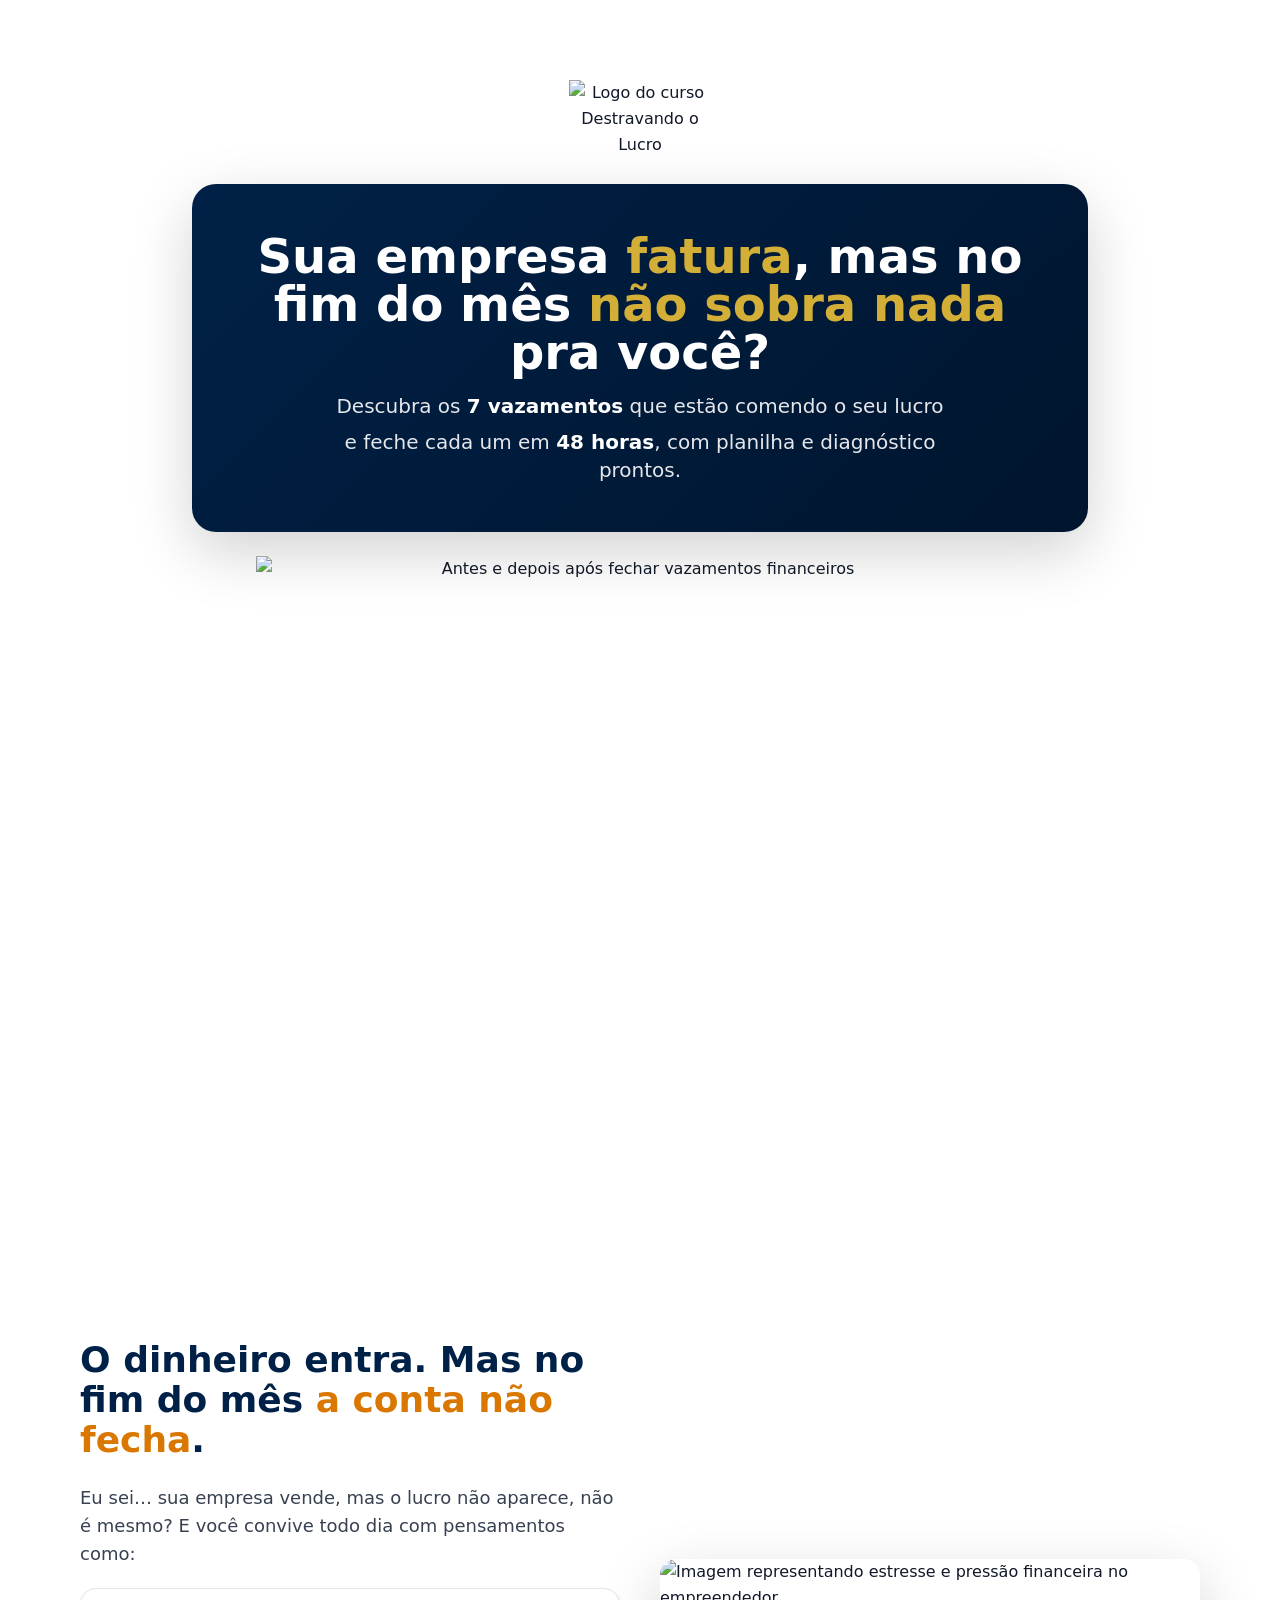
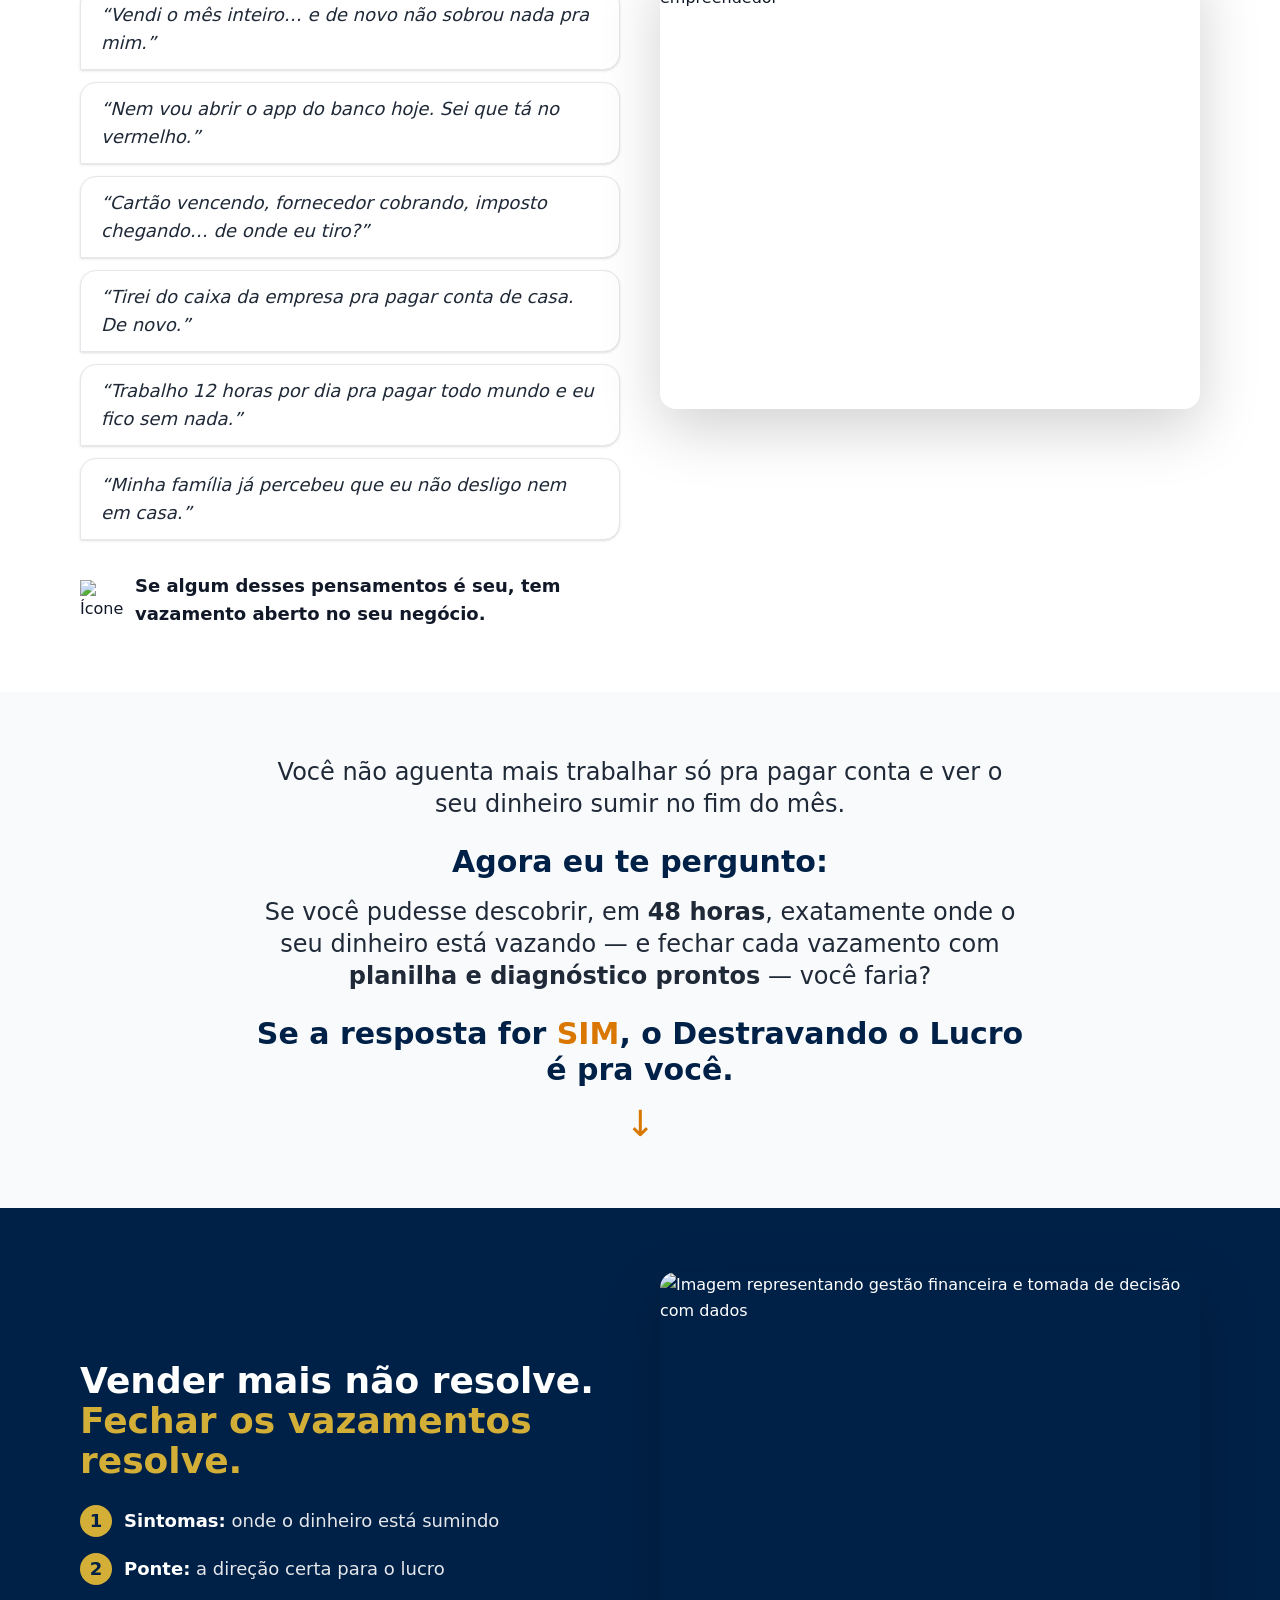
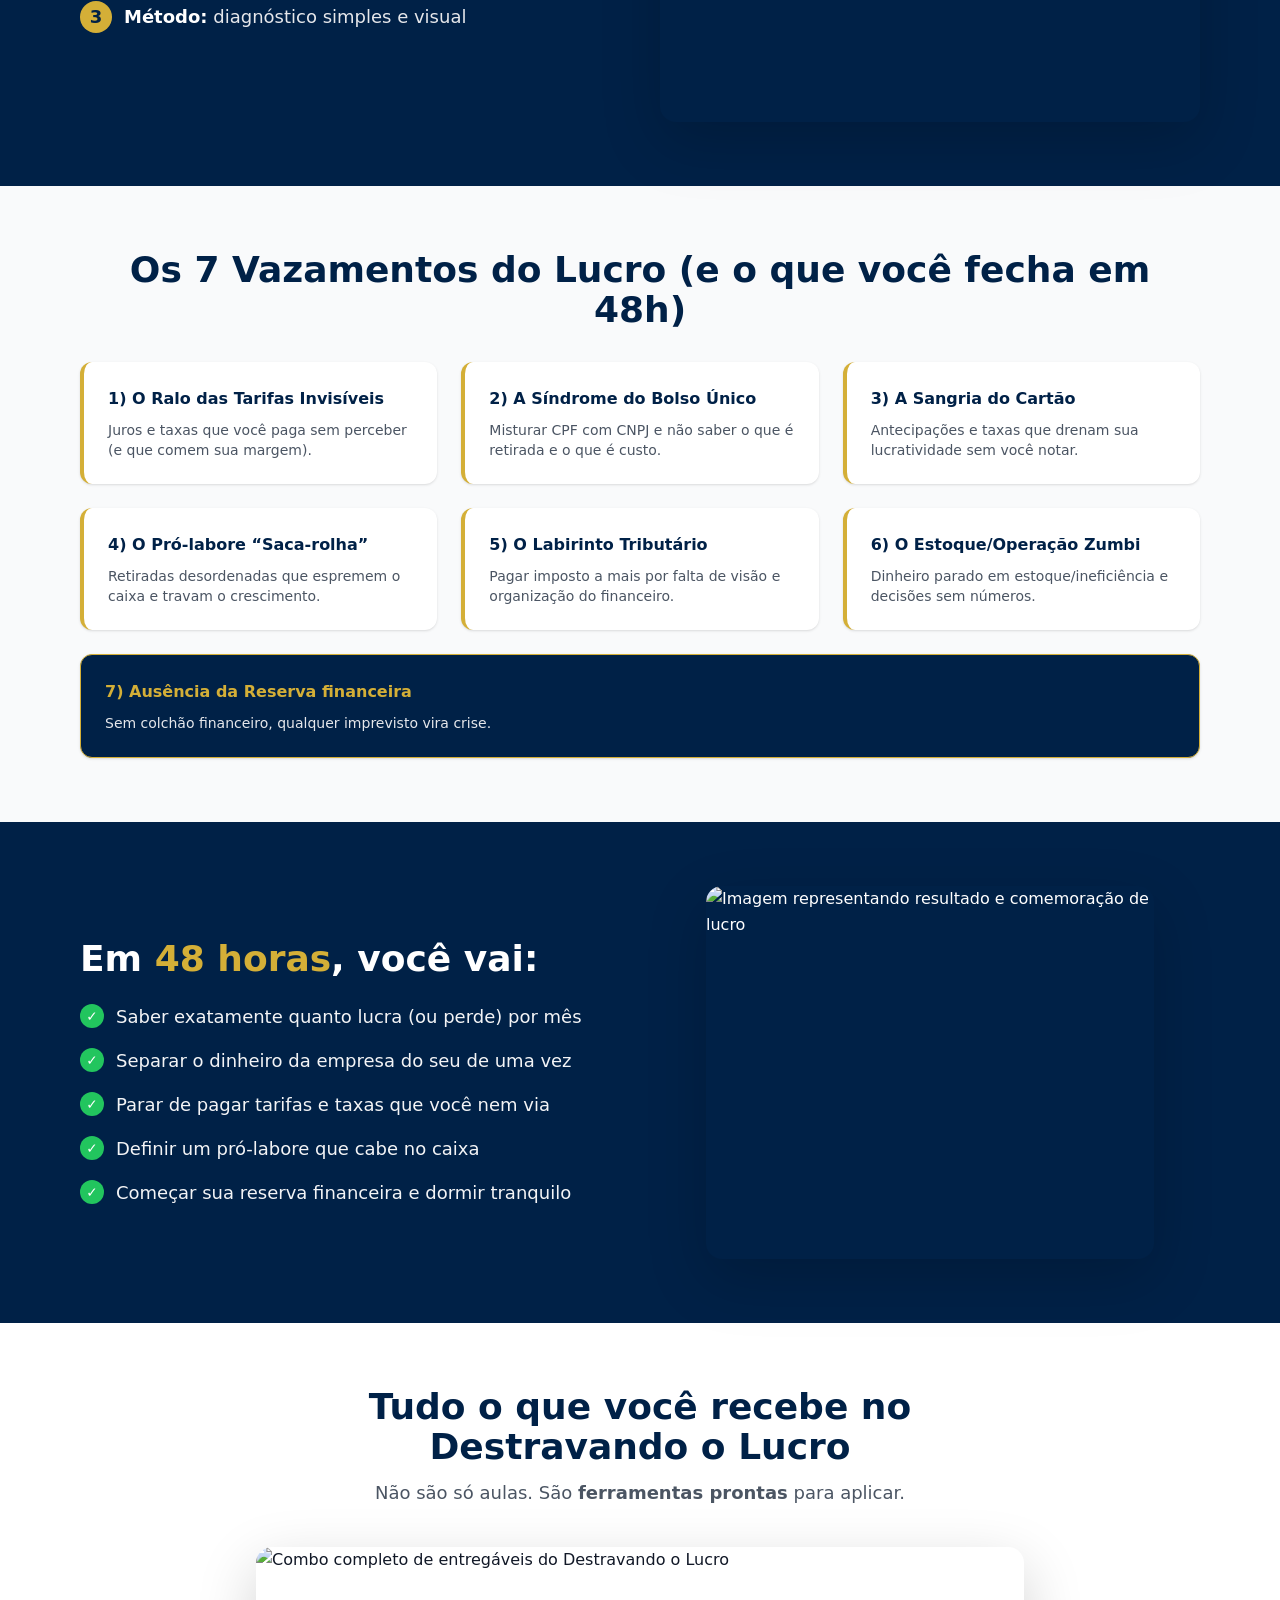
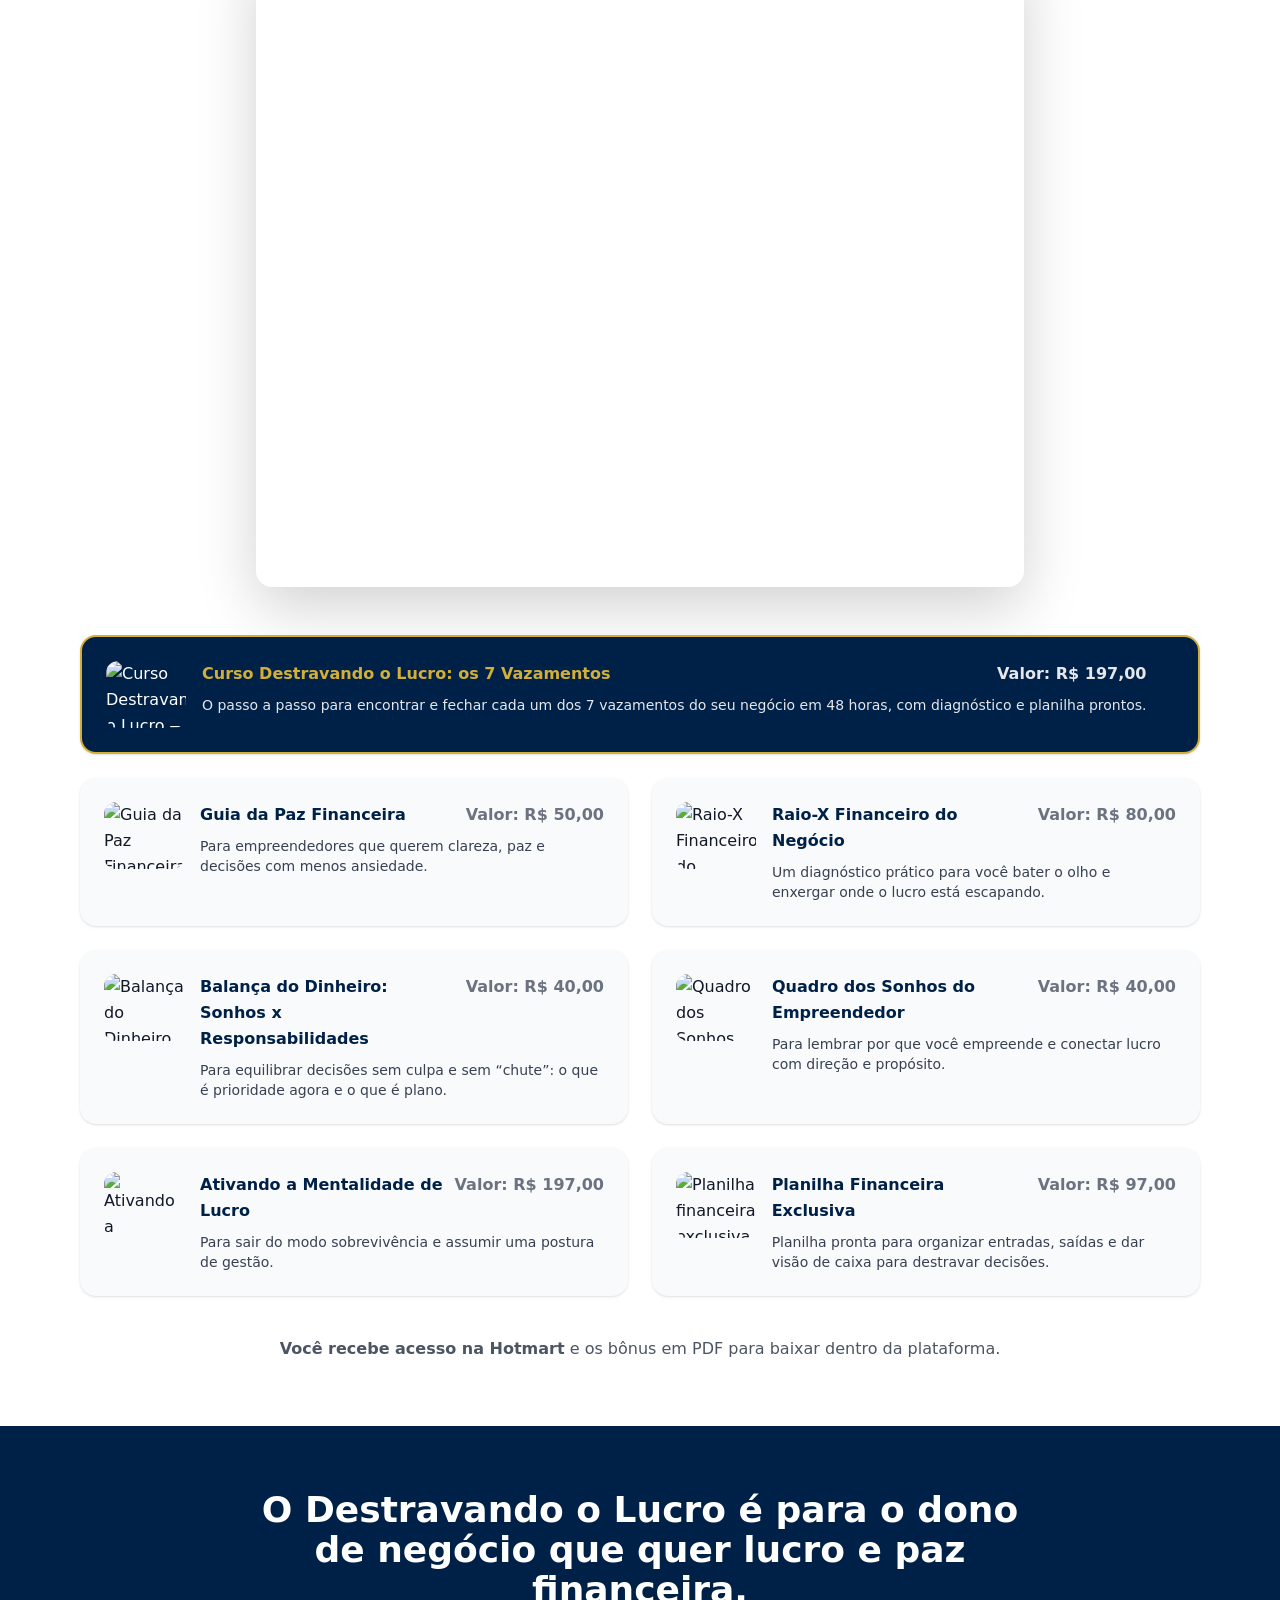
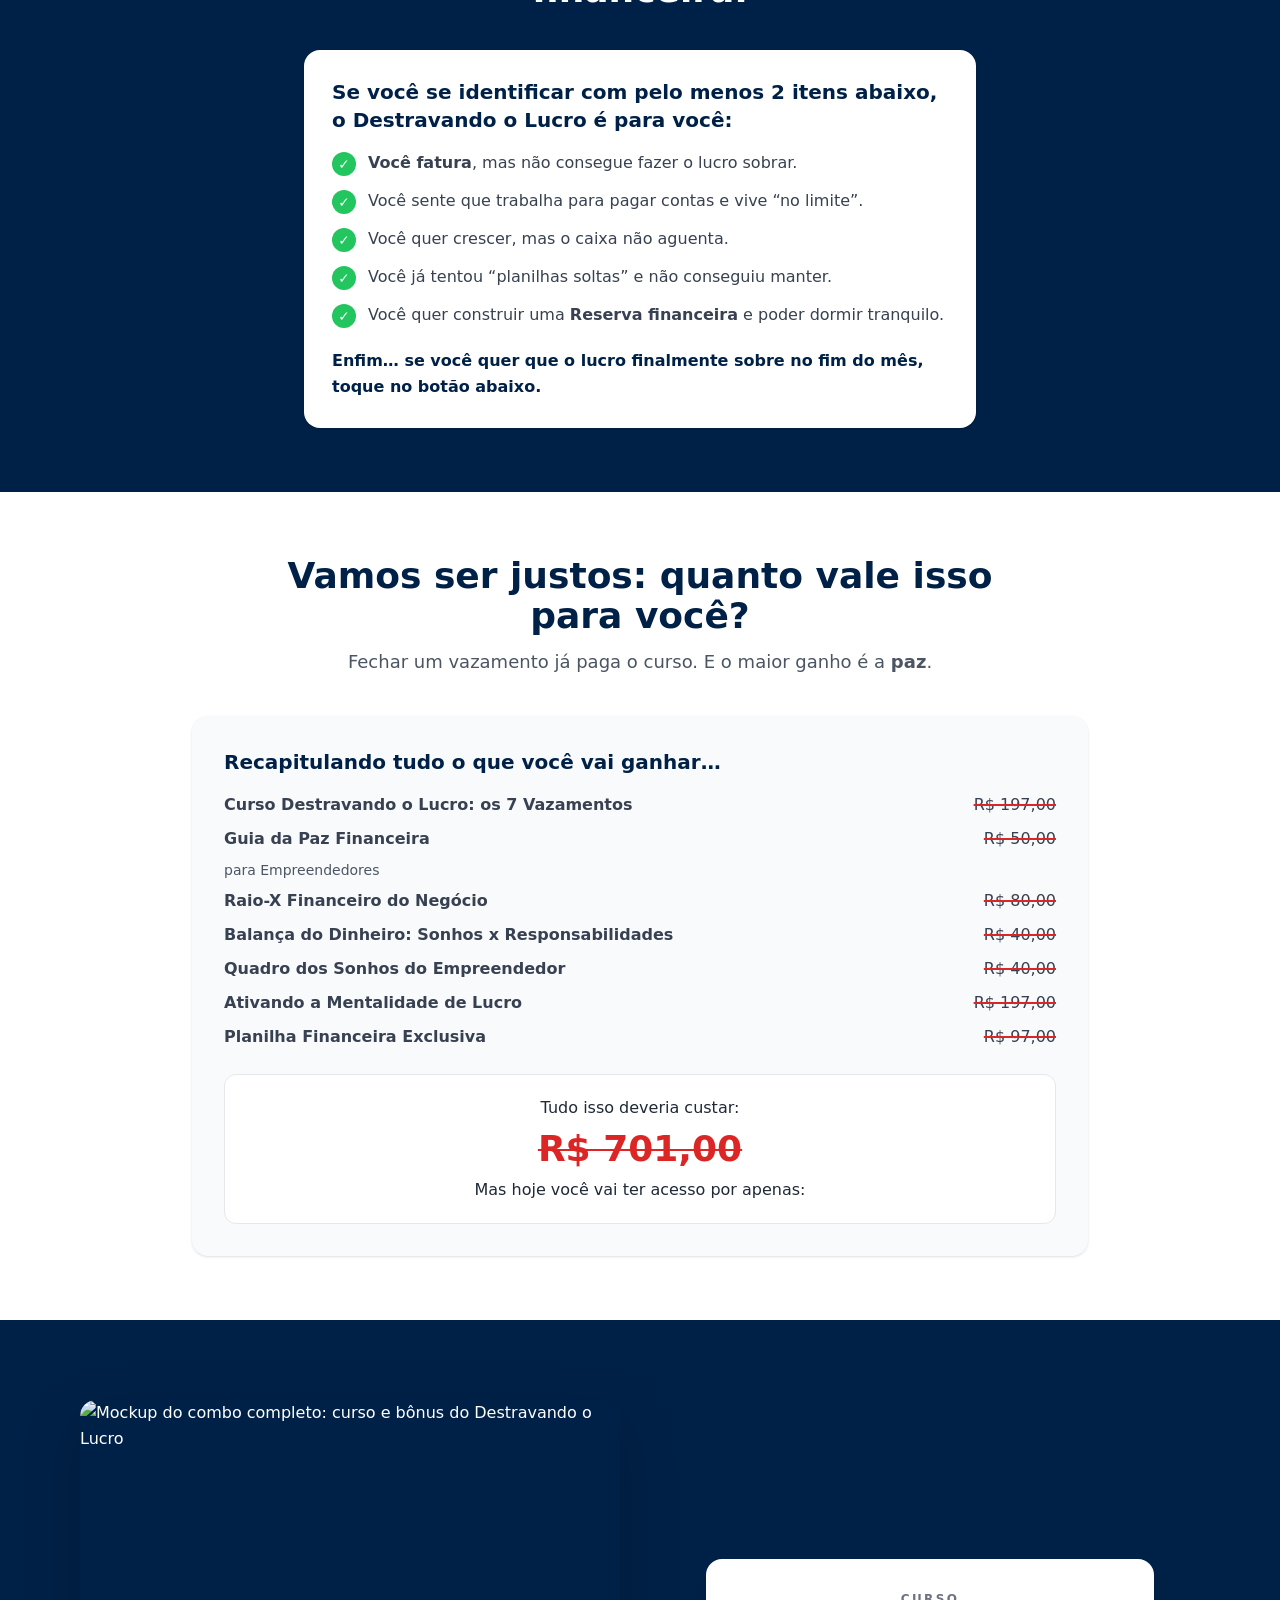
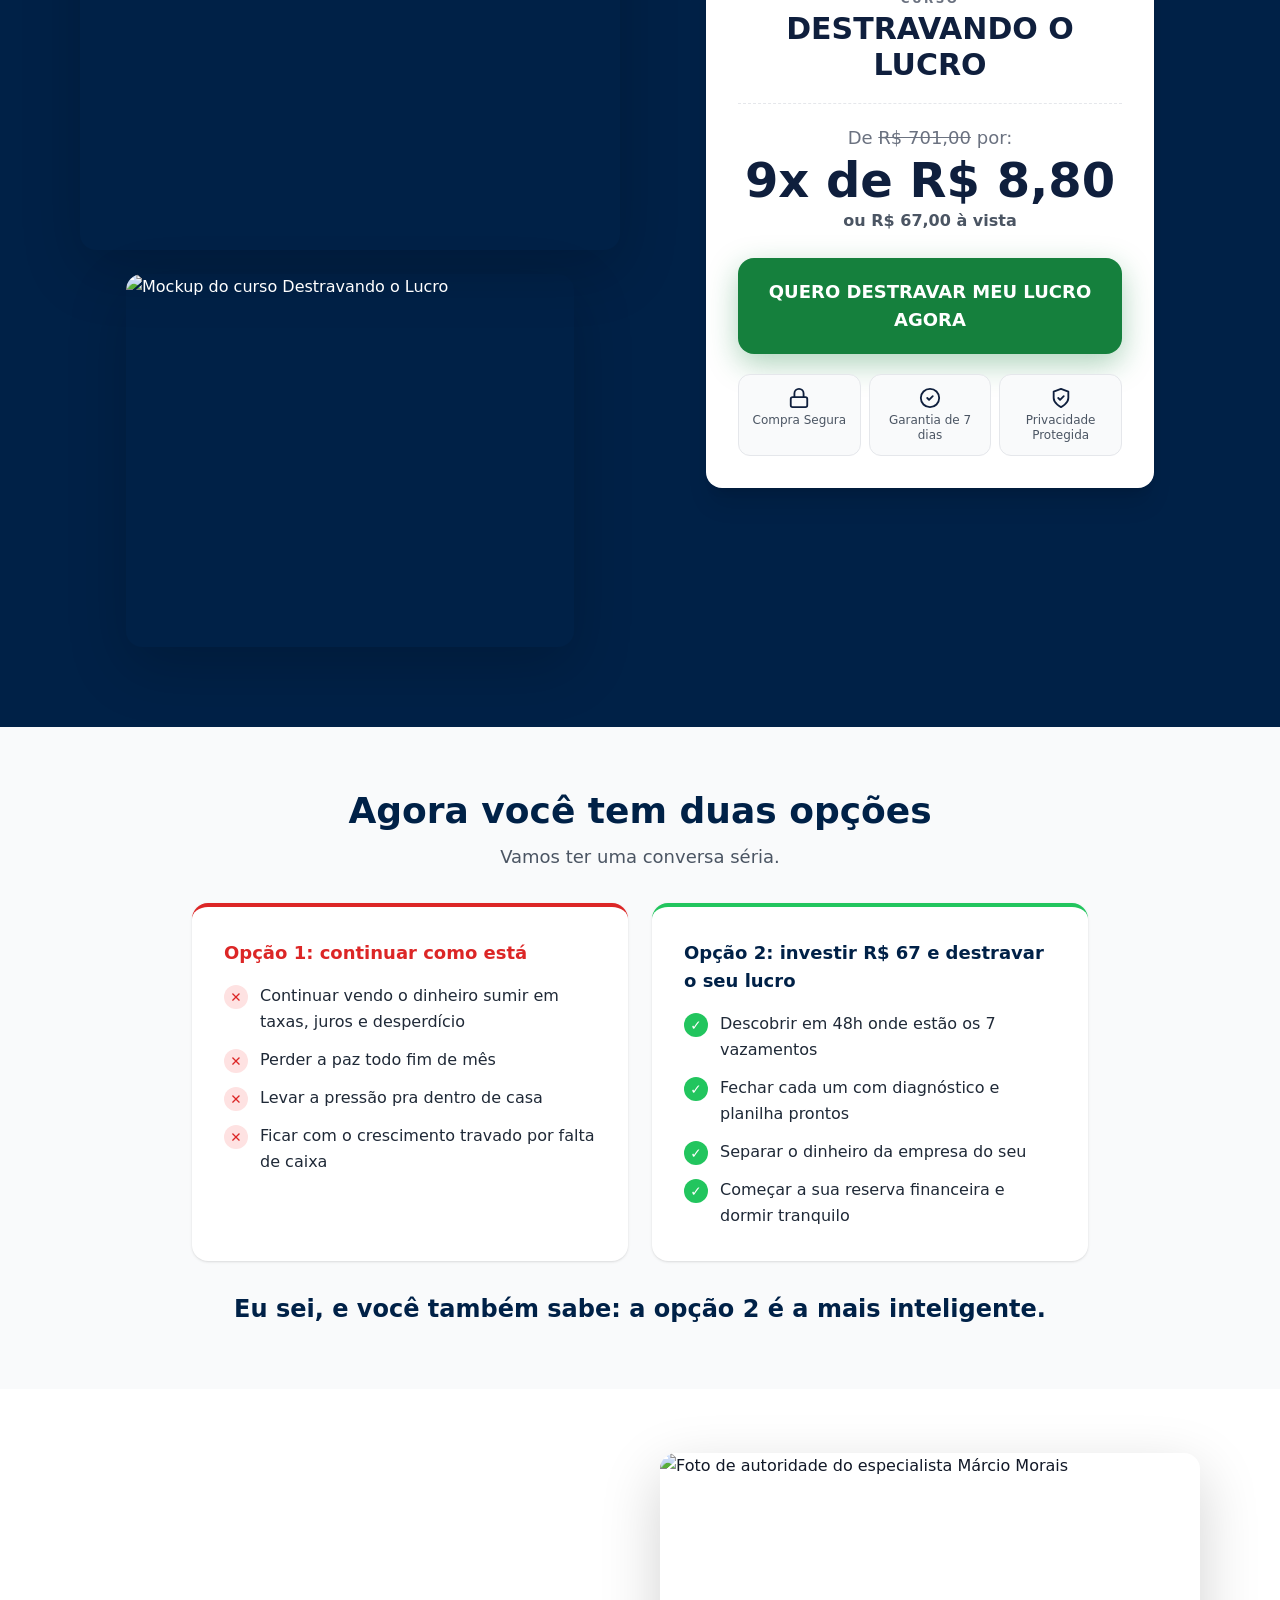
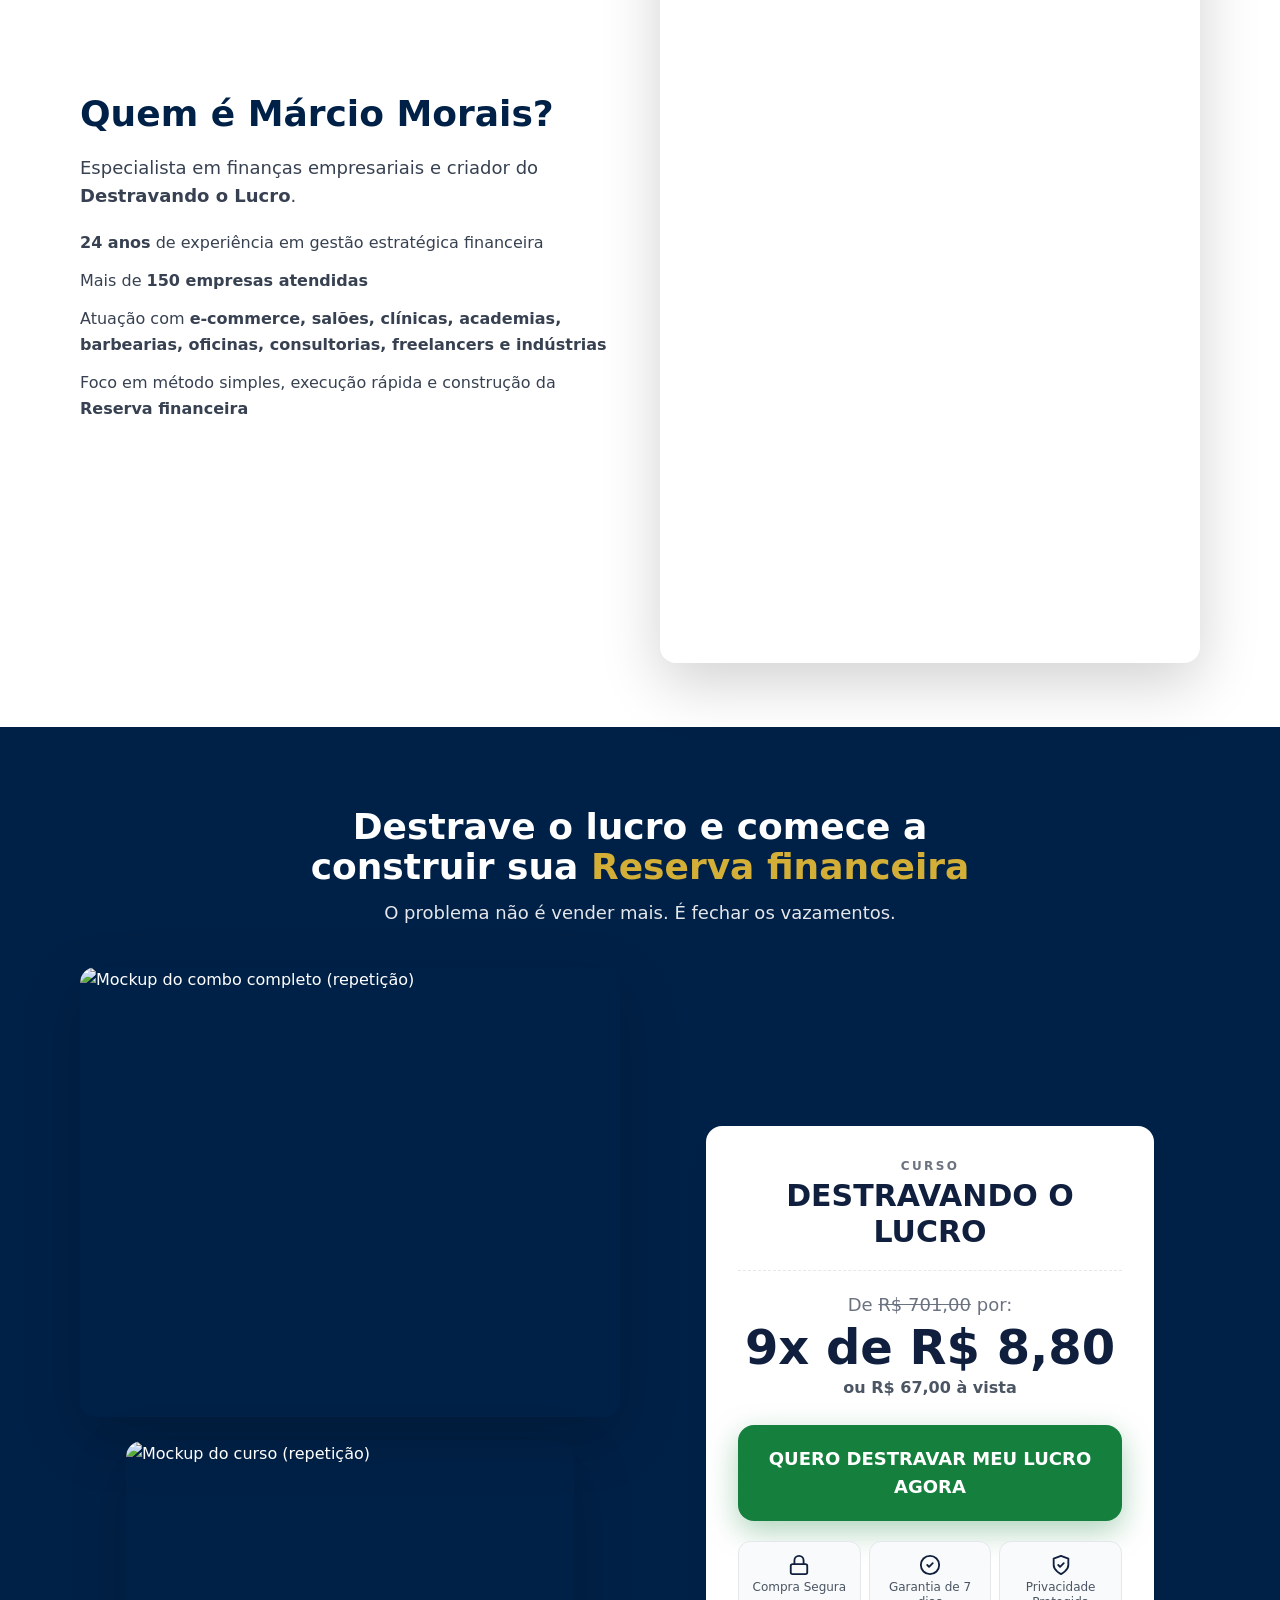
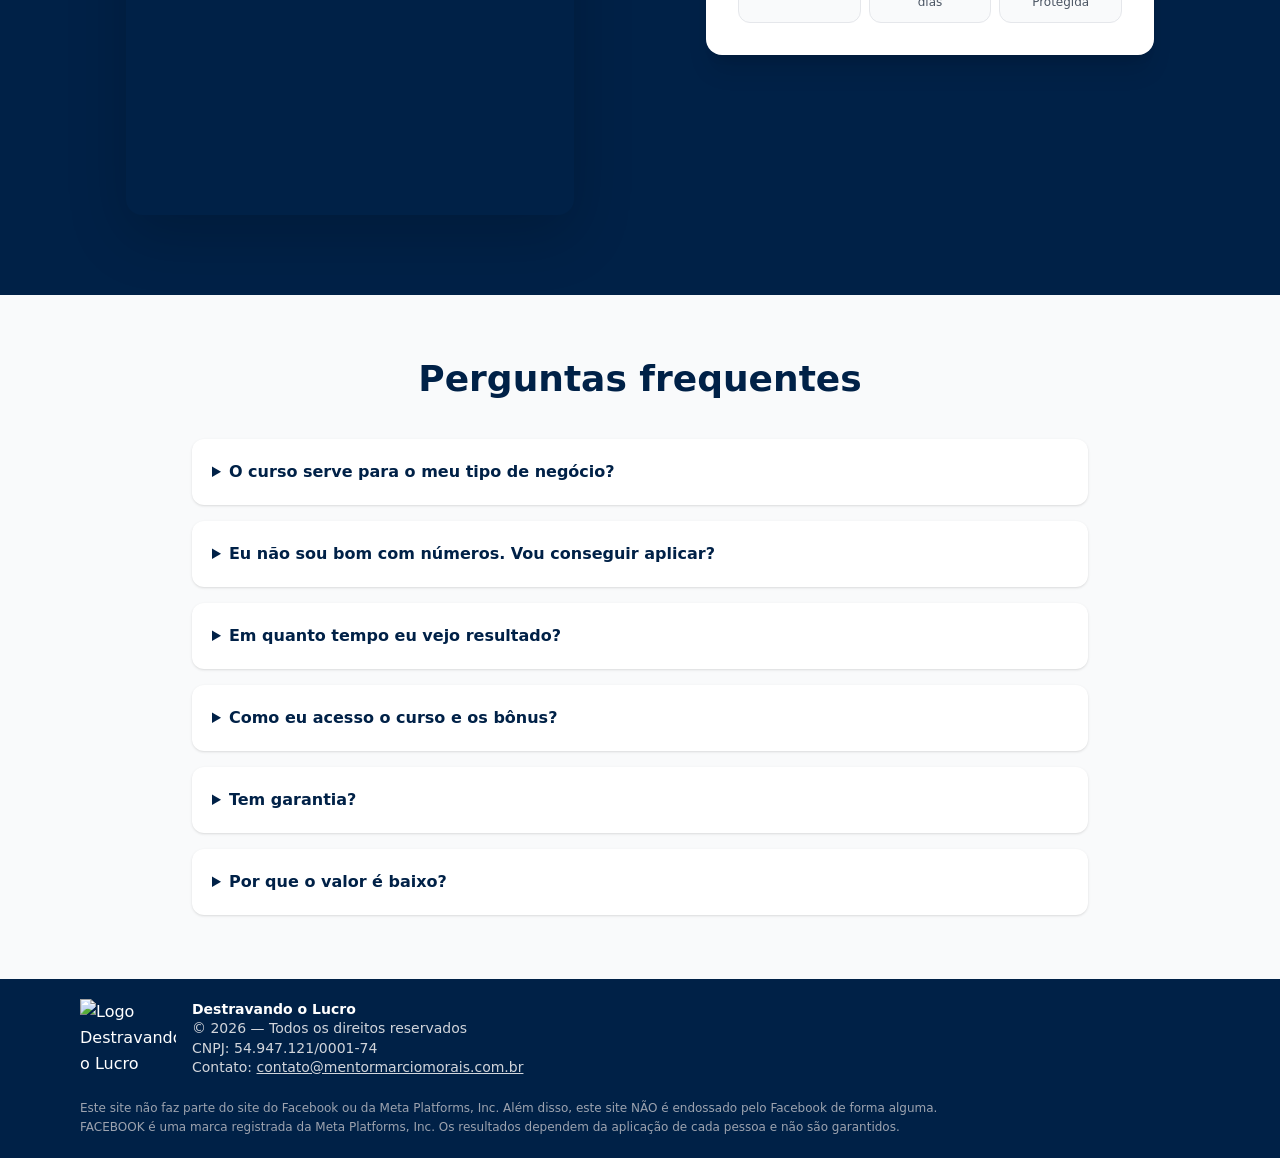
==== commit e459e8d1: "Página: ajustes pela cartilha Low Ticket (blocos 2, 3, 4, 6, 7, 10, 14) - Remove depoimentos sem pro" ====
--- a/index.html
+++ b/index.html
@@ -11,4 +11,4 @@
 fbq('track', 'PageView');
 </script><noscript><img height="1" width="1" style="display:none"
 src="https://www.facebook.com/tr?id=642109472173213&ev=PageView&noscript=1"
-/></noscript><!-- End Meta Pixel Code --><meta name="viewport" content="width=device-width,initial-scale=1.0"/><title>Sua empresa fatura, mas não sobra nada? — Destravando o Lucro</title><meta name="description" content="Descubra os 7 vazamentos que estão comendo o seu lucro e feche cada um em 48 horas, com planilha e diagnóstico prontos."/><meta name="robots" content="index,follow"/><link rel="canonical" href="https://destravando-o-lucro.mentormarciomorais.com.br/"/><meta property="og:locale" content="pt_BR"/><meta property="og:type" content="website"/><meta property="og:title" content="Sua empresa fatura, mas no fim do mês não sobra nada pra você?"/><meta property="og:description" content="Descubra os 7 vazamentos que estão comendo o seu lucro e feche cada um em 48 horas, com planilha e diagnóstico prontos."/><meta property="og:url" content="https://destravando-o-lucro.mentormarciomorais.com.br/"/><meta property="og:image" content="https://res.cloudinary.com/dtgcobo29/image/upload/v1768503769/logotransparente_ks26st.png"/><meta name="twitter:card" content="summary_large_image"/><link rel="preconnect" href="https://res.cloudinary.com" crossorigin><link rel="dns-prefetch" href="https://res.cloudinary.com"><link rel="preload" as="image" href="https://res.cloudinary.com/dtgcobo29/image/upload/f_auto,q_auto,w_700,c_limit/v1767848025/2-site_yvfif4.png" fetchpriority="high"><style>.gradient-bg{background:linear-gradient(135deg,#002147 0%,#00152e 100%)}.gold-border{border:2px solid #D4AF37}.soft-shadow{box-shadow:0 20px 60px rgba(0,0,0,.18)}.container-max{max-width:1120px}.footer-logo-white{filter:invert(1) brightness(2)}.check-list li{display:flex;align-items:flex-start;gap:.75rem}.check-list .ico{flex:none;width:1.5rem;height:1.5rem;border-radius:9999px;display:inline-flex;align-items:center;justify-content:center;font-weight:800;font-size:.85rem;margin-top:.1rem}</style><link rel="stylesheet" href="styles.css"/></head><body class="bg-white text-gray-900 font-sans leading-relaxed"><section class="bg-white pt-4 pb-10 md:py-16 lg:py-20 px-4"><div class="container-max mx-auto flex flex-col items-center text-center gap-4 md:gap-6"><img src="https://res.cloudinary.com/dtgcobo29/image/upload/f_auto,q_auto,w_300,c_limit/v1767848025/1-site_ug46ln.webp" alt="Logo do curso Destravando o Lucro" class="h-10 md:h-20 w-auto" decoding="async" width="666" height="375"/><div class="gradient-bg text-white rounded-3xl soft-shadow mx-auto max-w-4xl px-5 py-6 sm:p-8 md:p-12"><h1 class="text-[1.65rem] leading-tight md:text-5xl font-extrabold">Sua empresa <span class="text-gold">fatura</span>, mas no fim do mês <span class="text-gold">não sobra nada</span> pra você?</h1><div class="mt-4 text-base md:text-xl text-gray-200 max-w-2xl mx-auto"><p>Descubra os <strong class="text-white">7 vazamentos</strong> que estão comendo o seu lucro</p><p class="mt-2">e feche cada um em <strong class="text-white">48 horas</strong>, com planilha e diagnóstico prontos.</p></div></div><img src="https://res.cloudinary.com/dtgcobo29/image/upload/f_auto,q_auto,w_700,c_limit/v1767848025/2-site_yvfif4.png" alt="Antes e depois após fechar vazamentos financeiros" class="w-full max-w-3xl" fetchpriority="high" decoding="async" width="600" height="500"/></div></section><section class="py-14 md:py-16 bg-gray-50 px-4"><div class="container-max mx-auto"><div class="flex flex-col gap-8"><div class="text-center"><h2 class="text-2xl md:text-3xl font-bold text-navy">Quando você fecha os vazamentos, o lucro aparece. E quando o lucro aparece, a empresa respira.</h2></div><div class="grid md:grid-cols-3 gap-6"><div class="bg-white p-6 rounded-xl shadow-lg border-t-4 border-gold"><p class="italic text-gray-700">“Eu estava trabalhando muito e o lucro não aparecia. O método trouxe clareza e direção.”</p><p class="mt-3 font-bold text-navy">— Ana Paula - São Paulo</p></div><div class="bg-white p-6 rounded-xl shadow-lg border-t-4 border-gold"><p class="italic text-gray-700">“Depois que organizei os números, parei de tomar decisões no ‘achismo’ e o caixa melhorou.”</p><p class="mt-3 font-bold text-navy">— Marcos Roberto - Santa Catarina</p></div><div class="bg-white p-6 rounded-xl shadow-lg border-t-4 border-gold"><p class="italic text-gray-700">“Não é teoria: você aplica e entende onde o dinheiro some.”</p><p class="mt-3 font-bold text-navy">— Carlos Mendes - Minas Gerais</p></div></div></div></div></section><section class="py-14 md:py-16 px-4"><div class="container-max mx-auto"><div class="grid md:grid-cols-2 gap-10 items-center"><div><h2 class="text-2xl md:text-4xl font-bold text-navy mb-6">O dinheiro entra. Mas no fim do mês <span class="text-orange">a conta não fecha</span>.</h2><ul class="check-list space-y-4 text-gray-800 text-lg"><li><span class="ico bg-red-100 text-red-600" aria-hidden="true">✕</span><span>Trabalha 10 a 12 horas por dia e o lucro não aparece</span></li><li><span class="ico bg-red-100 text-red-600" aria-hidden="true">✕</span><span>Cartão vence, fornecedor pressiona, imposto chega, folha pesa</span></li><li><span class="ico bg-red-100 text-red-600" aria-hidden="true">✕</span><span>Mistura o dinheiro da empresa com o de casa</span></li><li><span class="ico bg-red-100 text-red-600" aria-hidden="true">✕</span><span>Vive apagando incêndio e a cabeça não desliga nem em casa</span></li><li><span class="ico bg-red-100 text-red-600" aria-hidden="true">✕</span><span>Quem convive com você sente a pressão</span></li></ul><div class="mt-8 flex items-center gap-3"><img src="https://res.cloudinary.com/dtgcobo29/image/upload/v1767848026/4-site_yipc6z.webp" alt="Ícone de alerta" class="h-10 w-auto flex-none" loading="lazy" decoding="async" width="175" height="163"/><p class="text-gray-900 text-lg font-semibold">Marcou 2 ou mais? Tem vazamento aberto no seu negócio.</p></div></div><img src="https://res.cloudinary.com/dtgcobo29/image/upload/f_auto,q_auto,w_700,c_limit/v1767848643/3-site_wpkdvz.webp" alt="Imagem representando estresse e pressão financeira no empreendedor" class="w-full rounded-2xl soft-shadow" loading="lazy" decoding="async" width="600" height="500"/></div></div></section><section class="py-14 md:py-16 bg-navy text-white px-4"><div class="container-max mx-auto"><div class="grid md:grid-cols-2 gap-10 items-center"><div><h2 class="text-2xl md:text-4xl font-bold mb-6">Vender mais não resolve. <span class="text-gold">Fechar os vazamentos resolve.</span></h2><ul class="space-y-4 text-lg text-gray-200"><li class="flex items-center gap-3"><span class="flex-none w-8 h-8 rounded-full bg-gold text-navy font-extrabold flex items-center justify-center">1</span><span><strong class="text-white">Sintomas:</strong> onde o dinheiro está sumindo</span></li><li class="flex items-center gap-3"><span class="flex-none w-8 h-8 rounded-full bg-gold text-navy font-extrabold flex items-center justify-center">2</span><span><strong class="text-white">Ponte:</strong> a direção certa para o lucro</span></li><li class="flex items-center gap-3"><span class="flex-none w-8 h-8 rounded-full bg-gold text-navy font-extrabold flex items-center justify-center">3</span><span><strong class="text-white">Método:</strong> diagnóstico simples e visual</span></li></ul></div><img src="https://res.cloudinary.com/dtgcobo29/image/upload/v1767848026/6-site_lua76k.webp" alt="Imagem representando gestão financeira e tomada de decisão com dados" class="w-full rounded-2xl soft-shadow" loading="lazy" decoding="async" width="600" height="500"/></div></div></section><section class="py-14 md:py-16 px-4 bg-gray-50"><div class="container-max mx-auto"><div><h2 class="text-2xl md:text-4xl font-bold text-navy text-center mb-8">Os 7 Vazamentos do Lucro (e o que você fecha em 48h)</h2><div class="grid md:grid-cols-2 lg:grid-cols-3 gap-6"><div class="bg-white rounded-xl p-6 border-l-4 border-gold shadow"><h3 class="font-bold text-navy mb-2">1) O Ralo das Tarifas Invisíveis</h3><p class="text-sm text-gray-600">Juros e taxas que você paga sem perceber (e que comem sua margem).</p></div><div class="bg-white rounded-xl p-6 border-l-4 border-gold shadow"><h3 class="font-bold text-navy mb-2">2) A Síndrome do Bolso Único</h3><p class="text-sm text-gray-600">Misturar CPF com CNPJ e não saber o que é retirada e o que é custo.</p></div><div class="bg-white rounded-xl p-6 border-l-4 border-gold shadow"><h3 class="font-bold text-navy mb-2">3) A Sangria do Cartão</h3><p class="text-sm text-gray-600">Antecipações e taxas que drenam sua lucratividade sem você notar.</p></div><div class="bg-white rounded-xl p-6 border-l-4 border-gold shadow"><h3 class="font-bold text-navy mb-2">4) O Pró-labore “Saca-rolha”</h3><p class="text-sm text-gray-600">Retiradas desordenadas que espremem o caixa e travam o crescimento.</p></div><div class="bg-white rounded-xl p-6 border-l-4 border-gold shadow"><h3 class="font-bold text-navy mb-2">5) O Labirinto Tributário</h3><p class="text-sm text-gray-600">Pagar imposto a mais por falta de visão e organização do financeiro.</p></div><div class="bg-white rounded-xl p-6 border-l-4 border-gold shadow"><h3 class="font-bold text-navy mb-2">6) O Estoque/Operação Zumbi</h3><p class="text-sm text-gray-600">Dinheiro parado em estoque/ineficiência e decisões sem números.</p></div><div class="bg-navy text-white rounded-xl p-6 border border-gold shadow lg:col-span-3"><h3 class="font-bold text-gold mb-2">7) Ausência da Reserva financeira</h3><p class="text-sm text-gray-200">Sem colchão financeiro, qualquer imprevisto vira crise.</p></div></div></div></div></section><section class="py-14 md:py-16 bg-navy text-white px-4"><div class="container-max mx-auto"><div class="grid md:grid-cols-2 gap-10 items-center"><div><h2 class="text-2xl md:text-4xl font-bold mb-6">Em <span class="text-gold">48 horas</span>, você vai:</h2><ul class="check-list space-y-4 text-lg text-gray-100"><li><span class="ico bg-green-500 text-white" aria-hidden="true">✓</span><span>Saber exatamente quanto lucra (ou perde) por mês</span></li><li><span class="ico bg-green-500 text-white" aria-hidden="true">✓</span><span>Separar o dinheiro da empresa do seu de uma vez</span></li><li><span class="ico bg-green-500 text-white" aria-hidden="true">✓</span><span>Parar de pagar tarifas e taxas que você nem via</span></li><li><span class="ico bg-green-500 text-white" aria-hidden="true">✓</span><span>Definir um pró-labore que cabe no caixa</span></li><li><span class="ico bg-green-500 text-white" aria-hidden="true">✓</span><span>Começar sua reserva financeira e dormir tranquilo</span></li></ul></div><img src="https://res.cloudinary.com/dtgcobo29/image/upload/v1767848026/9-site_chxebu.webp" alt="Imagem representando resultado e comemoração de lucro" class="w-full max-w-md mx-auto rounded-2xl soft-shadow" loading="lazy" decoding="async" width="600" height="500"/></div></div></section><section class="py-14 md:py-16 px-4"><div class="container-max mx-auto"><div class="text-center max-w-3xl mx-auto"><h2 class="text-2xl md:text-4xl font-bold text-navy">Isso é o que você vai ganhar ao adquirir o curso Destravando o Lucro</h2><p class="mt-3 text-gray-600 text-lg">Não são só aulas. São <strong>ferramentas prontas</strong> para aplicar.</p></div><div class="mt-10 flex justify-center"><img src="https://res.cloudinary.com/dtgcobo29/image/upload/v1767848027/19-site_y2ymyc.webp" alt="Combo completo de entregáveis do Destravando o Lucro" class="w-full max-w-3xl rounded-2xl soft-shadow" loading="lazy" decoding="async" width="600" height="500"/></div><div class="mt-12 grid md:grid-cols-2 gap-6"><div class="bg-gray-50 rounded-2xl p-6 shadow"><div class="flex items-start gap-4"><img src="https://res.cloudinary.com/dtgcobo29/image/upload/f_auto,q_auto,w_160,c_limit/v1767848027/10-site_gqtajf.webp" alt="Guia da Paz Financeira — mockup" class="w-20 rounded-xl" loading="lazy" decoding="async" width="600" height="500"/><div class="min-w-0"><h3 class="font-bold text-navy flex items-start gap-3 min-w-0"><span class="flex-1 min-w-0 whitespace-normal break-normal">Guia da Paz Financeira</span><span class="ml-auto whitespace-nowrap text-right text-gray-500 font-semibold">Valor: R$ 50,00</span></h3><p class="mt-2 text-gray-700 text-sm">Para empreendedores que querem clareza, paz e decisões com menos ansiedade.</p></div></div></div><div class="bg-gray-50 rounded-2xl p-6 shadow"><div class="flex items-start gap-4"><!-- TODO: mockup próprio --><img src="https://res.cloudinary.com/dtgcobo29/image/upload/f_auto,q_auto,w_160,c_limit/v1767848027/10-site_gqtajf.webp" alt="Raio-X Financeiro do Negócio — mockup" class="w-20 rounded-xl" loading="lazy" decoding="async" width="600" height="500"/><div class="min-w-0"><h3 class="font-bold text-navy flex items-start gap-3 min-w-0"><span class="flex-1 min-w-0 whitespace-normal break-normal">Raio-X Financeiro do Negócio</span><span class="ml-auto whitespace-nowrap text-right text-gray-500 font-semibold">Valor: R$ 80,00</span></h3><p class="mt-2 text-gray-700 text-sm">Um diagnóstico prático para você bater o olho e enxergar onde o lucro está escapando.</p></div></div></div><div class="bg-gray-50 rounded-2xl p-6 shadow"><div class="flex items-start gap-4"><img src="https://res.cloudinary.com/dtgcobo29/image/upload/f_auto,q_auto,w_160,c_limit/v1767848027/12-site_vtrc01.webp" alt="Balança do Dinheiro (Sonhos x Responsabilidades)" class="w-20 rounded-xl" loading="lazy" decoding="async" width="600" height="500"/><div class="min-w-0"><h3 class="font-bold text-navy flex items-start gap-3 min-w-0"><span class="flex-1 min-w-0 whitespace-normal break-normal">Balança do Dinheiro: Sonhos x Responsabilidades</span><span class="ml-auto whitespace-nowrap text-right text-gray-500 font-semibold">Valor: R$ 40,00</span></h3><p class="mt-2 text-gray-700 text-sm">Para equilibrar decisões sem culpa e sem “chute”: o que é prioridade agora e o que é plano.</p></div></div></div><div class="bg-gray-50 rounded-2xl p-6 shadow"><div class="flex items-start gap-4"><!-- TODO: mockup próprio --><img src="https://res.cloudinary.com/dtgcobo29/image/upload/f_auto,q_auto,w_160,c_limit/v1767848027/12-site_vtrc01.webp" alt="Quadro dos Sonhos do Empreendedor — mockup" class="w-20 rounded-xl" loading="lazy" decoding="async" width="600" height="500"/><div class="min-w-0"><h3 class="font-bold text-navy flex items-start gap-3 min-w-0"><span class="flex-1 min-w-0 whitespace-normal break-normal">Quadro dos Sonhos do Empreendedor</span><span class="ml-auto whitespace-nowrap text-right text-gray-500 font-semibold">Valor: R$ 40,00</span></h3><p class="mt-2 text-gray-700 text-sm">Para lembrar por que você empreende e conectar lucro com direção e propósito.</p></div></div></div><div class="bg-gray-50 rounded-2xl p-6 shadow"><div class="flex items-start gap-4"><img src="https://res.cloudinary.com/dtgcobo29/image/upload/f_auto,q_auto,w_160,c_limit/v1767848027/14-site_dz6wcq.webp" alt="Ativando a Mentalidade de Lucro — mockup" class="w-20 rounded-xl" loading="lazy" decoding="async" width="600" height="500"/><div class="min-w-0"><h3 class="font-bold text-navy flex items-start gap-3 min-w-0"><span class="flex-1 min-w-0 whitespace-normal break-normal">Ativando a Mentalidade de Lucro</span><span class="ml-auto whitespace-nowrap text-right text-gray-500 font-semibold">Valor: R$ 197,00</span></h3><p class="mt-2 text-gray-700 text-sm">Para sair do modo sobrevivência e assumir uma postura de gestão.</p></div></div></div><div class="bg-gray-50 rounded-2xl p-6 shadow"><div class="flex items-start gap-4"><img src="https://res.cloudinary.com/dtgcobo29/image/upload/f_auto,q_auto,w_160,c_limit/v1767848027/15-site_oaqajw.webp" alt="Planilha financeira exclusiva para controle do negócio" class="w-20 rounded-xl" loading="lazy" decoding="async" width="600" height="500"/><div class="min-w-0"><h3 class="font-bold text-navy flex items-start gap-3 min-w-0"><span class="flex-1 min-w-0 whitespace-normal break-normal">Planilha Financeira Exclusiva</span><span class="ml-auto whitespace-nowrap text-right text-gray-500 font-semibold">Valor: R$ 97,00</span></h3><p class="mt-2 text-gray-700 text-sm">Planilha pronta para organizar entradas, saídas e dar visão de caixa para destravar decisões.</p></div></div></div></div><div class="mt-10 text-center text-gray-600"><p><strong>Você recebe acesso na Hotmart</strong> e os bônus em PDF para baixar dentro da plataforma.</p></div></div></section><section class="py-14 md:py-16 bg-navy text-white px-4"><div class="container-max mx-auto"><div class="text-center max-w-3xl mx-auto"><h2 class="text-2xl md:text-4xl font-bold">O Destravando o Lucro é para o dono de negócio que quer lucro e paz financeira.</h2></div><div class="mt-10 grid md:grid-cols-2 gap-8"><div class="bg-white rounded-2xl p-7 shadow"><h3 class="font-bold text-navy text-xl mb-4">Se você se identificar com pelo menos 2 itens abaixo, o Destravando o Lucro é para você:</h3><ul class="check-list space-y-3 text-gray-700"><li><span class="ico bg-green-500 text-white" aria-hidden="true">✓</span><span><strong>Você fatura</strong>, mas não consegue fazer o lucro sobrar.</span></li><li><span class="ico bg-green-500 text-white" aria-hidden="true">✓</span><span>Você sente que trabalha para pagar contas e vive “no limite”.</span></li><li><span class="ico bg-green-500 text-white" aria-hidden="true">✓</span><span>Você quer crescer, mas o caixa não aguenta.</span></li><li><span class="ico bg-green-500 text-white" aria-hidden="true">✓</span><span>Você já tentou “planilhas soltas” e não conseguiu manter.</span></li><li><span class="ico bg-green-500 text-white" aria-hidden="true">✓</span><span>Você quer construir uma <strong>Reserva financeira</strong> e poder dormir tranquilo.</span></li></ul></div><div class="bg-white rounded-2xl p-7 shadow"><h3 class="font-bold text-navy text-xl mb-4">Este produto NÃO é para você se:</h3><ul class="check-list space-y-3 text-gray-700"><li><span class="ico bg-red-100 text-red-600" aria-hidden="true">✕</span><span>Você quer “fórmula mágica” sem olhar seus números.</span></li><li><span class="ico bg-red-100 text-red-600" aria-hidden="true">✕</span><span>Você não está disposto a dedicar tempo de execução em 48 horas.</span></li><li><span class="ico bg-red-100 text-red-600" aria-hidden="true">✕</span><span>Você quer terceirizar responsabilidade total (aqui é mão na massa).</span></li></ul><p class="mt-4 text-gray-600 text-sm">Quanto mais rápido você aplica, mais rápido você enxerga os vazamentos e retoma o controle.</p></div></div></div></section><section class="py-14 md:py-16 px-4"><div class="container-max mx-auto"><div class="text-center max-w-3xl mx-auto"><h2 class="text-2xl md:text-4xl font-bold text-navy">Vamos ser justos: quanto vale isso para você?</h2><p class="mt-3 text-gray-600 text-lg">Fechar um vazamento já paga o curso. E o maior ganho é a <strong>paz</strong>.</p></div><div class="mt-10 bg-gray-50 rounded-2xl p-8 shadow max-w-4xl mx-auto"><h3 class="font-bold text-navy text-xl mb-4">Recapitulando tudo o que você vai ganhar…</h3><ul class="space-y-2 text-gray-700"><li class="flex items-start gap-3"><strong class="flex-1">Guia da Paz Financeira</strong><span class="ml-auto whitespace-nowrap text-right line-through decoration-red-600 decoration-2">R$ 50,00</span></li><li class="text-gray-600 text-sm -mt-1">para Empreendedores</li><li class="flex items-start gap-3"><strong class="flex-1">Raio-X Financeiro do Negócio</strong><span class="ml-auto whitespace-nowrap text-right line-through decoration-red-600 decoration-2">R$ 80,00</span></li><li class="flex items-start gap-3"><strong class="flex-1">Balança do Dinheiro: Sonhos x Responsabilidades</strong><span class="ml-auto whitespace-nowrap text-right line-through decoration-red-600 decoration-2">R$ 40,00</span></li><li class="flex items-start gap-3"><strong class="flex-1">Quadro dos Sonhos do Empreendedor</strong><span class="ml-auto whitespace-nowrap text-right line-through decoration-red-600 decoration-2">R$ 40,00</span></li><li class="flex items-start gap-3"><strong class="flex-1">Ativando a Mentalidade de Lucro</strong><span class="ml-auto whitespace-nowrap text-right line-through decoration-red-600 decoration-2">R$ 197,00</span></li><li class="flex items-start gap-3"><strong class="flex-1">Planilha Financeira Exclusiva</strong><span class="ml-auto whitespace-nowrap text-right line-through decoration-red-600 decoration-2">R$ 97,00</span></li></ul><div class="mt-6 p-5 rounded-xl bg-white border border-gray-200 text-center"><p class="text-gray-800">Tudo isso deveria custar:</p><p class="my-2 text-4xl font-extrabold text-red-600 line-through decoration-red-600 decoration-2">R$ 504,00</p><p class="text-gray-800">Mas hoje você vai ter acesso por apenas:</p></div></div></div></section><section class="py-16 md:py-20 bg-navy text-white px-4"><div class="container-max mx-auto"><div class="grid lg:grid-cols-2 gap-10 items-center"><div><img src="https://res.cloudinary.com/dtgcobo29/image/upload/v1767848027/16-site_rqxraw.webp" alt="Mockup do combo completo: curso e bônus do Destravando o Lucro" class="w-full rounded-2xl soft-shadow" loading="lazy" decoding="async" width="600" height="500"/><div class="mt-6 flex justify-center"><img src="https://res.cloudinary.com/dtgcobo29/image/upload/v1767848027/14-site_dz6wcq.webp" alt="Mockup do curso Destravando o Lucro" class="w-full max-w-md rounded-2xl soft-shadow" loading="lazy" decoding="async" width="600" height="500"/></div></div><div class="bg-white rounded-2xl shadow-xl p-6 md:p-8 max-w-md w-full mx-auto text-center"><p class="text-xs font-semibold tracking-[0.2em] text-gray-500 uppercase">Curso</p><h2 class="mt-1 text-2xl md:text-3xl font-extrabold text-[#0f1f3d] uppercase">Destravando o Lucro</h2><hr class="my-5 border-dashed border-gray-200"/><p class="text-gray-500 text-lg">De <span class="line-through">R$ 504,00</span> por:</p><p class="mt-1 text-[clamp(1.75rem,8.5vw,2.25rem)] sm:text-5xl font-extrabold text-[#0f1f3d] leading-tight whitespace-nowrap">9x de R$ 8,80</p><p class="mt-1 text-gray-600 font-semibold">ou R$ 67,00 à vista</p><a href="https://pay.hotmart.com/T100741493K?off=6i0q0c7z" class="mt-6 block w-full bg-[#15803d] hover:bg-[#166534] text-white text-base md:text-lg font-extrabold uppercase py-5 px-6 rounded-2xl shadow-[0_10px_30px_rgba(21,128,61,0.35)] transition">Quero destravar meu lucro agora</a><div class="mt-5 grid grid-cols-3 gap-2"><div class="border border-gray-200 bg-gray-50 rounded-xl py-3 px-2 flex flex-col items-center gap-1"><svg xmlns="http://www.w3.org/2000/svg" width="22" height="22" viewBox="0 0 24 24" fill="none" stroke="#0f1f3d" stroke-width="2" stroke-linecap="round" stroke-linejoin="round" aria-hidden="true"><rect x="3" y="11" width="18" height="11" rx="2"/><path d="M7 11V7a5 5 0 0 1 10 0v4"/></svg><span class="text-xs text-gray-600 font-medium leading-tight">Compra Segura</span></div><div class="border border-gray-200 bg-gray-50 rounded-xl py-3 px-2 flex flex-col items-center gap-1"><svg xmlns="http://www.w3.org/2000/svg" width="22" height="22" viewBox="0 0 24 24" fill="none" stroke="#0f1f3d" stroke-width="2" stroke-linecap="round" stroke-linejoin="round" aria-hidden="true"><circle cx="12" cy="12" r="10"/><path d="m9 12 2 2 4-4"/></svg><span class="text-xs text-gray-600 font-medium leading-tight">Garantia de 7 dias</span></div><div class="border border-gray-200 bg-gray-50 rounded-xl py-3 px-2 flex flex-col items-center gap-1"><svg xmlns="http://www.w3.org/2000/svg" width="22" height="22" viewBox="0 0 24 24" fill="none" stroke="#0f1f3d" stroke-width="2" stroke-linecap="round" stroke-linejoin="round" aria-hidden="true"><path d="M12 22s8-4 8-10V5l-8-3-8 3v7c0 6 8 10 8 10z"/><path d="m9 12 2 2 4-4"/></svg><span class="text-xs text-gray-600 font-medium leading-tight">Privacidade Protegida</span></div></div></div></div></div></section><section class="py-14 md:py-16 px-4 bg-gray-50"><div class="container-max mx-auto max-w-4xl"><h2 class="text-2xl md:text-4xl font-bold text-navy text-center mb-8">O preço de continuar na escassez é alto demais</h2><div class="bg-white rounded-2xl p-6 md:p-8 shadow"><p class="text-gray-900 text-lg font-semibold mb-5">Cada mês com os vazamentos abertos custa:</p><ul class="check-list space-y-4 text-gray-800 text-lg"><li><span class="ico bg-red-100 text-red-600" aria-hidden="true">✕</span><span><strong>Dinheiro</strong> que some em taxas, juros e desperdício</span></li><li><span class="ico bg-red-100 text-red-600" aria-hidden="true">✕</span><span><strong>Paz</strong> que vai embora todo fim de mês</span></li><li><span class="ico bg-red-100 text-red-600" aria-hidden="true">✕</span><span><strong>Família</strong> que sente a pressão dentro de casa</span></li><li><span class="ico bg-red-100 text-red-600" aria-hidden="true">✕</span><span><strong>Crescimento</strong> travado por falta de caixa</span></li></ul></div></div></section><section class="py-14 md:py-16 px-4"><div class="container-max mx-auto"><div class="grid md:grid-cols-2 gap-10 items-center"><div class="order-2 md:order-1"><h2 class="text-2xl md:text-4xl font-bold text-navy mb-5">Quem é Márcio Morais?</h2><p class="text-gray-700 text-lg mb-5">Especialista em finanças empresariais e criador do <strong>Destravando o Lucro</strong>.</p><ul class="space-y-3 text-gray-700"><li><strong>24 anos</strong> de experiência em gestão estratégica financeira</li><li>Mais de <strong>150 empresas atendidas</strong></li><li>Atuação com <strong>e-commerce, salões, clínicas, academias, barbearias, oficinas, consultorias, freelancers e indústrias</strong></li><li>Foco em método simples, execução rápida e construção da <strong>Reserva financeira</strong></li></ul></div><div class="order-1 md:order-2"><img src="https://res.cloudinary.com/dtgcobo29/image/upload/v1767848027/18-site_ilf8dy.webp" alt="Foto de autoridade do especialista Márcio Morais" class="w-full rounded-2xl soft-shadow" loading="lazy" decoding="async" width="408" height="612"/></div></div></div></section><section class="py-16 md:py-20 bg-navy text-white px-4"><div class="container-max mx-auto"><div class="text-center max-w-3xl mx-auto"><h2 class="text-2xl md:text-4xl font-extrabold">Destrave o lucro e comece a construir sua <span class="text-gold">Reserva financeira</span></h2><p class="mt-3 text-gray-200 text-lg">O problema não é vender mais. É fechar os vazamentos.</p></div><div class="mt-10 grid lg:grid-cols-2 gap-10 items-center"><div><img src="https://res.cloudinary.com/dtgcobo29/image/upload/v1767848027/16-site_rqxraw.webp" alt="Mockup do combo completo (repetição)" class="w-full rounded-2xl soft-shadow" loading="lazy" decoding="async" width="600" height="500"/><div class="mt-6 flex justify-center"><img src="https://res.cloudinary.com/dtgcobo29/image/upload/v1767848027/14-site_dz6wcq.webp" alt="Mockup do curso (repetição)" class="w-full max-w-md rounded-2xl soft-shadow" loading="lazy" decoding="async" width="600" height="500"/></div></div><div class="bg-white rounded-2xl shadow-xl p-6 md:p-8 max-w-md w-full mx-auto text-center"><p class="text-xs font-semibold tracking-[0.2em] text-gray-500 uppercase">Curso</p><h2 class="mt-1 text-2xl md:text-3xl font-extrabold text-[#0f1f3d] uppercase">Destravando o Lucro</h2><hr class="my-5 border-dashed border-gray-200"/><p class="text-gray-500 text-lg">De <span class="line-through">R$ 504,00</span> por:</p><p class="mt-1 text-[clamp(1.75rem,8.5vw,2.25rem)] sm:text-5xl font-extrabold text-[#0f1f3d] leading-tight whitespace-nowrap">9x de R$ 8,80</p><p class="mt-1 text-gray-600 font-semibold">ou R$ 67,00 à vista</p><a href="https://pay.hotmart.com/T100741493K?off=6i0q0c7z" class="mt-6 block w-full bg-[#15803d] hover:bg-[#166534] text-white text-base md:text-lg font-extrabold uppercase py-5 px-6 rounded-2xl shadow-[0_10px_30px_rgba(21,128,61,0.35)] transition">Quero destravar meu lucro agora</a><div class="mt-5 grid grid-cols-3 gap-2"><div class="border border-gray-200 bg-gray-50 rounded-xl py-3 px-2 flex flex-col items-center gap-1"><svg xmlns="http://www.w3.org/2000/svg" width="22" height="22" viewBox="0 0 24 24" fill="none" stroke="#0f1f3d" stroke-width="2" stroke-linecap="round" stroke-linejoin="round" aria-hidden="true"><rect x="3" y="11" width="18" height="11" rx="2"/><path d="M7 11V7a5 5 0 0 1 10 0v4"/></svg><span class="text-xs text-gray-600 font-medium leading-tight">Compra Segura</span></div><div class="border border-gray-200 bg-gray-50 rounded-xl py-3 px-2 flex flex-col items-center gap-1"><svg xmlns="http://www.w3.org/2000/svg" width="22" height="22" viewBox="0 0 24 24" fill="none" stroke="#0f1f3d" stroke-width="2" stroke-linecap="round" stroke-linejoin="round" aria-hidden="true"><circle cx="12" cy="12" r="10"/><path d="m9 12 2 2 4-4"/></svg><span class="text-xs text-gray-600 font-medium leading-tight">Garantia de 7 dias</span></div><div class="border border-gray-200 bg-gray-50 rounded-xl py-3 px-2 flex flex-col items-center gap-1"><svg xmlns="http://www.w3.org/2000/svg" width="22" height="22" viewBox="0 0 24 24" fill="none" stroke="#0f1f3d" stroke-width="2" stroke-linecap="round" stroke-linejoin="round" aria-hidden="true"><path d="M12 22s8-4 8-10V5l-8-3-8 3v7c0 6 8 10 8 10z"/><path d="m9 12 2 2 4-4"/></svg><span class="text-xs text-gray-600 font-medium leading-tight">Privacidade Protegida</span></div></div></div></div></div></section><section class="py-14 md:py-16 px-4 bg-gray-50"><div class="container-max mx-auto max-w-4xl"><h2 class="text-2xl md:text-4xl font-bold text-navy text-center mb-10">Perguntas frequentes</h2><div class="space-y-4"><details class="bg-white p-5 rounded-xl shadow cursor-pointer"><summary class="font-bold text-navy">O curso serve para o meu tipo de negócio?</summary><p class="mt-3 text-gray-700">Sim. O método foi desenhado para negócios com entrada e saída de dinheiro (produto ou serviço), como e-commerce, salões, clínicas, academias, barbearias, oficinas, consultorias, freelancers e indústrias.</p></details><details class="bg-white p-5 rounded-xl shadow cursor-pointer"><summary class="font-bold text-navy">Eu não sou bom com números. Vou conseguir aplicar?</summary><p class="mt-3 text-gray-700">Vai. O foco é execução com ferramentas prontas (checklist, matriz e planilha) e linguagem simples, sem “economês”.</p></details><details class="bg-white p-5 rounded-xl shadow cursor-pointer"><summary class="font-bold text-navy">Em quanto tempo eu vejo resultado?</summary><p class="mt-3 text-gray-700">A proposta é fechar os vazamentos em <strong>48 horas</strong> com aplicação prática. Resultado depende de execução, mas a clareza aparece rapidamente quando você faz o diagnóstico.</p></details><details class="bg-white p-5 rounded-xl shadow cursor-pointer"><summary class="font-bold text-navy">Como eu acesso o curso e os bônus?</summary><p class="mt-3 text-gray-700">O acesso é pela Hotmart. Após o pagamento, você recebe as instruções e entra na plataforma para ver as aulas e baixar os PDFs.</p></details><details class="bg-white p-5 rounded-xl shadow cursor-pointer"><summary class="font-bold text-navy">Tem garantia?</summary><p class="mt-3 text-gray-700">Sim. <strong>7 dias de garantia</strong> para você testar sem risco.</p></details><details class="bg-white p-5 rounded-xl shadow cursor-pointer"><summary class="font-bold text-navy">Por que o valor é baixo?</summary><p class="mt-3 text-gray-700">É um produto de entrada para você aplicar rápido, destravar lucro e organizar o financeiro antes de avançar para etapas mais profundas.</p></details></div></div></section><footer class="bg-navy text-white py-5 px-4"><div class="container-max mx-auto"><div class="flex flex-col md:flex-row items-center justify-between gap-4"><div class="flex items-center gap-4"><img src="https://res.cloudinary.com/dtgcobo29/image/upload/f_auto,q_auto,w_240,c_limit/v1768503769/logotransparente_ks26st.png" alt="Logo Destravando o Lucro" class="h-20 w-auto" loading="lazy" decoding="async" width="600" height="500"/><div class="text-sm text-gray-300 leading-snug"><p class="font-semibold text-white">Destravando o Lucro</p><p>© <span id="year"></span> — Todos os direitos reservados</p></div></div></div></div></footer><script>document.getElementById("year").textContent=new Date().getFullYear();</script></body></html>
+/></noscript><!-- End Meta Pixel Code --><meta name="viewport" content="width=device-width,initial-scale=1.0"/><title>Sua empresa fatura, mas não sobra nada? — Destravando o Lucro</title><meta name="description" content="Descubra os 7 vazamentos que estão comendo o seu lucro e feche cada um em 48 horas, com planilha e diagnóstico prontos."/><meta name="robots" content="index,follow"/><link rel="canonical" href="https://destravando-o-lucro.mentormarciomorais.com.br/"/><meta property="og:locale" content="pt_BR"/><meta property="og:type" content="website"/><meta property="og:title" content="Sua empresa fatura, mas no fim do mês não sobra nada pra você?"/><meta property="og:description" content="Descubra os 7 vazamentos que estão comendo o seu lucro e feche cada um em 48 horas, com planilha e diagnóstico prontos."/><meta property="og:url" content="https://destravando-o-lucro.mentormarciomorais.com.br/"/><meta property="og:image" content="https://res.cloudinary.com/dtgcobo29/image/upload/v1768503769/logotransparente_ks26st.png"/><meta name="twitter:card" content="summary_large_image"/><link rel="preconnect" href="https://res.cloudinary.com" crossorigin><link rel="dns-prefetch" href="https://res.cloudinary.com"><link rel="preload" as="image" href="https://res.cloudinary.com/dtgcobo29/image/upload/f_auto,q_auto,w_700,c_limit/v1767848025/2-site_yvfif4.png" fetchpriority="high"><style>.gradient-bg{background:linear-gradient(135deg,#002147 0%,#00152e 100%)}.gold-border{border:2px solid #D4AF37}.soft-shadow{box-shadow:0 20px 60px rgba(0,0,0,.18)}.container-max{max-width:1120px}.footer-logo-white{filter:invert(1) brightness(2)}.check-list li{display:flex;align-items:flex-start;gap:.75rem}.check-list .ico{flex:none;width:1.5rem;height:1.5rem;border-radius:9999px;display:inline-flex;align-items:center;justify-content:center;font-weight:800;font-size:.85rem;margin-top:.1rem}</style><link rel="stylesheet" href="styles.css"/></head><body class="bg-white text-gray-900 font-sans leading-relaxed"><section class="bg-white pt-4 pb-10 md:py-16 lg:py-20 px-4"><div class="container-max mx-auto flex flex-col items-center text-center gap-4 md:gap-6"><img src="https://res.cloudinary.com/dtgcobo29/image/upload/f_auto,q_auto,w_300,c_limit/v1767848025/1-site_ug46ln.webp" alt="Logo do curso Destravando o Lucro" class="h-10 md:h-20 w-auto" decoding="async" width="666" height="375"/><div class="gradient-bg text-white rounded-3xl soft-shadow mx-auto max-w-4xl px-5 py-6 sm:p-8 md:p-12"><h1 class="text-[1.65rem] leading-tight md:text-5xl font-extrabold">Sua empresa <span class="text-gold">fatura</span>, mas no fim do mês <span class="text-gold">não sobra nada</span> pra você?</h1><div class="mt-4 text-base md:text-xl text-gray-200 max-w-2xl mx-auto"><p>Descubra os <strong class="text-white">7 vazamentos</strong> que estão comendo o seu lucro</p><p class="mt-2">e feche cada um em <strong class="text-white">48 horas</strong>, com planilha e diagnóstico prontos.</p></div></div><img src="https://res.cloudinary.com/dtgcobo29/image/upload/f_auto,q_auto,w_700,c_limit/v1767848025/2-site_yvfif4.png" alt="Antes e depois após fechar vazamentos financeiros" class="w-full max-w-3xl" fetchpriority="high" decoding="async" width="600" height="500"/></div></section><section class="py-14 md:py-16 px-4"><div class="container-max mx-auto"><div class="grid md:grid-cols-2 gap-10 items-center"><div><h2 class="text-2xl md:text-4xl font-bold text-navy mb-6">O dinheiro entra. Mas no fim do mês <span class="text-orange">a conta não fecha</span>.</h2><p class="text-gray-700 text-lg mb-5">Eu sei… sua empresa vende, mas o lucro não aparece, não é mesmo? E você convive todo dia com pensamentos como:</p><ul class="space-y-3"><li class="bg-white border border-gray-200 rounded-2xl rounded-bl-none shadow px-5 py-3 text-gray-800 text-lg italic">“Vendi o mês inteiro… e de novo não sobrou nada pra mim.”</li><li class="bg-white border border-gray-200 rounded-2xl rounded-bl-none shadow px-5 py-3 text-gray-800 text-lg italic">“Nem vou abrir o app do banco hoje. Sei que tá no vermelho.”</li><li class="bg-white border border-gray-200 rounded-2xl rounded-bl-none shadow px-5 py-3 text-gray-800 text-lg italic">“Cartão vencendo, fornecedor cobrando, imposto chegando… de onde eu tiro?”</li><li class="bg-white border border-gray-200 rounded-2xl rounded-bl-none shadow px-5 py-3 text-gray-800 text-lg italic">“Tirei do caixa da empresa pra pagar conta de casa. De novo.”</li><li class="bg-white border border-gray-200 rounded-2xl rounded-bl-none shadow px-5 py-3 text-gray-800 text-lg italic">“Trabalho 12 horas por dia pra pagar todo mundo e eu fico sem nada.”</li><li class="bg-white border border-gray-200 rounded-2xl rounded-bl-none shadow px-5 py-3 text-gray-800 text-lg italic">“Minha família já percebeu que eu não desligo nem em casa.”</li></ul><div class="mt-8 flex items-center gap-3"><img src="https://res.cloudinary.com/dtgcobo29/image/upload/v1767848026/4-site_yipc6z.webp" alt="Ícone de alerta" class="h-10 w-auto flex-none" loading="lazy" decoding="async" width="175" height="163"/><p class="text-gray-900 text-lg font-semibold">Se algum desses pensamentos é seu, tem vazamento aberto no seu negócio.</p></div></div><img src="https://res.cloudinary.com/dtgcobo29/image/upload/f_auto,q_auto,w_700,c_limit/v1767848643/3-site_wpkdvz.webp" alt="Imagem representando estresse e pressão financeira no empreendedor" class="w-full rounded-2xl soft-shadow" loading="lazy" decoding="async" width="600" height="500"/></div></div></section><section class="py-14 md:py-16 px-4 bg-gray-50"><div class="container-max mx-auto max-w-3xl text-center"><p class="text-xl md:text-2xl text-gray-800">Você não aguenta mais trabalhar só pra pagar conta e ver o seu dinheiro sumir no fim do mês.</p><p class="mt-6 text-2xl md:text-3xl font-bold text-navy">Agora eu te pergunto:</p><p class="mt-4 text-xl md:text-2xl text-gray-800">Se você pudesse descobrir, em <strong>48 horas</strong>, exatamente onde o seu dinheiro está vazando — e fechar cada vazamento com <strong>planilha e diagnóstico prontos</strong> — você faria?</p><p class="mt-6 text-2xl md:text-3xl font-extrabold text-navy">Se a resposta for <span class="text-orange">SIM</span>, o Destravando o Lucro é pra você.</p><p class="mt-4 text-4xl text-orange" aria-hidden="true">↓</p></div></section><section class="py-14 md:py-16 bg-navy text-white px-4"><div class="container-max mx-auto"><div class="grid md:grid-cols-2 gap-10 items-center"><div><h2 class="text-2xl md:text-4xl font-bold mb-6">Vender mais não resolve. <span class="text-gold">Fechar os vazamentos resolve.</span></h2><ul class="space-y-4 text-lg text-gray-200"><li class="flex items-center gap-3"><span class="flex-none w-8 h-8 rounded-full bg-gold text-navy font-extrabold flex items-center justify-center">1</span><span><strong class="text-white">Sintomas:</strong> onde o dinheiro está sumindo</span></li><li class="flex items-center gap-3"><span class="flex-none w-8 h-8 rounded-full bg-gold text-navy font-extrabold flex items-center justify-center">2</span><span><strong class="text-white">Ponte:</strong> a direção certa para o lucro</span></li><li class="flex items-center gap-3"><span class="flex-none w-8 h-8 rounded-full bg-gold text-navy font-extrabold flex items-center justify-center">3</span><span><strong class="text-white">Método:</strong> diagnóstico simples e visual</span></li></ul></div><img src="https://res.cloudinary.com/dtgcobo29/image/upload/v1767848026/6-site_lua76k.webp" alt="Imagem representando gestão financeira e tomada de decisão com dados" class="w-full rounded-2xl soft-shadow" loading="lazy" decoding="async" width="600" height="500"/></div></div></section><section class="py-14 md:py-16 px-4 bg-gray-50"><div class="container-max mx-auto"><div><h2 class="text-2xl md:text-4xl font-bold text-navy text-center mb-8">Os 7 Vazamentos do Lucro (e o que você fecha em 48h)</h2><div class="grid md:grid-cols-2 lg:grid-cols-3 gap-6"><div class="bg-white rounded-xl p-6 border-l-4 border-gold shadow"><h3 class="font-bold text-navy mb-2">1) O Ralo das Tarifas Invisíveis</h3><p class="text-sm text-gray-600">Juros e taxas que você paga sem perceber (e que comem sua margem).</p></div><div class="bg-white rounded-xl p-6 border-l-4 border-gold shadow"><h3 class="font-bold text-navy mb-2">2) A Síndrome do Bolso Único</h3><p class="text-sm text-gray-600">Misturar CPF com CNPJ e não saber o que é retirada e o que é custo.</p></div><div class="bg-white rounded-xl p-6 border-l-4 border-gold shadow"><h3 class="font-bold text-navy mb-2">3) A Sangria do Cartão</h3><p class="text-sm text-gray-600">Antecipações e taxas que drenam sua lucratividade sem você notar.</p></div><div class="bg-white rounded-xl p-6 border-l-4 border-gold shadow"><h3 class="font-bold text-navy mb-2">4) O Pró-labore “Saca-rolha”</h3><p class="text-sm text-gray-600">Retiradas desordenadas que espremem o caixa e travam o crescimento.</p></div><div class="bg-white rounded-xl p-6 border-l-4 border-gold shadow"><h3 class="font-bold text-navy mb-2">5) O Labirinto Tributário</h3><p class="text-sm text-gray-600">Pagar imposto a mais por falta de visão e organização do financeiro.</p></div><div class="bg-white rounded-xl p-6 border-l-4 border-gold shadow"><h3 class="font-bold text-navy mb-2">6) O Estoque/Operação Zumbi</h3><p class="text-sm text-gray-600">Dinheiro parado em estoque/ineficiência e decisões sem números.</p></div><div class="bg-navy text-white rounded-xl p-6 border border-gold shadow lg:col-span-3"><h3 class="font-bold text-gold mb-2">7) Ausência da Reserva financeira</h3><p class="text-sm text-gray-200">Sem colchão financeiro, qualquer imprevisto vira crise.</p></div></div></div></div></section><section class="py-14 md:py-16 bg-navy text-white px-4"><div class="container-max mx-auto"><div class="grid md:grid-cols-2 gap-10 items-center"><div><h2 class="text-2xl md:text-4xl font-bold mb-6">Em <span class="text-gold">48 horas</span>, você vai:</h2><ul class="check-list space-y-4 text-lg text-gray-100"><li><span class="ico bg-green-500 text-white" aria-hidden="true">✓</span><span>Saber exatamente quanto lucra (ou perde) por mês</span></li><li><span class="ico bg-green-500 text-white" aria-hidden="true">✓</span><span>Separar o dinheiro da empresa do seu de uma vez</span></li><li><span class="ico bg-green-500 text-white" aria-hidden="true">✓</span><span>Parar de pagar tarifas e taxas que você nem via</span></li><li><span class="ico bg-green-500 text-white" aria-hidden="true">✓</span><span>Definir um pró-labore que cabe no caixa</span></li><li><span class="ico bg-green-500 text-white" aria-hidden="true">✓</span><span>Começar sua reserva financeira e dormir tranquilo</span></li></ul></div><img src="https://res.cloudinary.com/dtgcobo29/image/upload/v1767848026/9-site_chxebu.webp" alt="Imagem representando resultado e comemoração de lucro" class="w-full max-w-md mx-auto rounded-2xl soft-shadow" loading="lazy" decoding="async" width="600" height="500"/></div></div></section><section class="py-14 md:py-16 px-4"><div class="container-max mx-auto"><div class="text-center max-w-3xl mx-auto"><h2 class="text-2xl md:text-4xl font-bold text-navy">Tudo o que você recebe no Destravando o Lucro</h2><p class="mt-3 text-gray-600 text-lg">Não são só aulas. São <strong>ferramentas prontas</strong> para aplicar.</p></div><div class="mt-10 flex justify-center"><img src="https://res.cloudinary.com/dtgcobo29/image/upload/v1767848027/19-site_y2ymyc.webp" alt="Combo completo de entregáveis do Destravando o Lucro" class="w-full max-w-3xl rounded-2xl soft-shadow" loading="lazy" decoding="async" width="600" height="500"/></div><div class="mt-12 grid md:grid-cols-2 gap-6"><div class="bg-navy text-white rounded-2xl p-6 shadow md:col-span-2 border-2 border-gold"><div class="flex items-start gap-4"><img src="https://res.cloudinary.com/dtgcobo29/image/upload/f_auto,q_auto,w_160,c_limit/v1767848027/14-site_dz6wcq.webp" alt="Curso Destravando o Lucro — mockup" class="w-20 rounded-xl" loading="lazy" decoding="async" width="600" height="500"/><div class="min-w-0"><h3 class="font-bold text-gold flex items-start gap-3 min-w-0"><span class="flex-1 min-w-0 whitespace-normal break-normal">Curso Destravando o Lucro: os 7 Vazamentos</span><span class="ml-auto whitespace-nowrap text-right text-gray-200 font-semibold">Valor: R$ 197,00</span></h3><p class="mt-2 text-gray-200 text-sm">O passo a passo para encontrar e fechar cada um dos 7 vazamentos do seu negócio em 48 horas, com diagnóstico e planilha prontos.</p></div></div></div><div class="bg-gray-50 rounded-2xl p-6 shadow"><div class="flex items-start gap-4"><img src="https://res.cloudinary.com/dtgcobo29/image/upload/f_auto,q_auto,w_160,c_limit/v1767848027/10-site_gqtajf.webp" alt="Guia da Paz Financeira — mockup" class="w-20 rounded-xl" loading="lazy" decoding="async" width="600" height="500"/><div class="min-w-0"><h3 class="font-bold text-navy flex items-start gap-3 min-w-0"><span class="flex-1 min-w-0 whitespace-normal break-normal">Guia da Paz Financeira</span><span class="ml-auto whitespace-nowrap text-right text-gray-500 font-semibold">Valor: R$ 50,00</span></h3><p class="mt-2 text-gray-700 text-sm">Para empreendedores que querem clareza, paz e decisões com menos ansiedade.</p></div></div></div><div class="bg-gray-50 rounded-2xl p-6 shadow"><div class="flex items-start gap-4"><!-- TODO: mockup próprio --><img src="https://res.cloudinary.com/dtgcobo29/image/upload/f_auto,q_auto,w_160,c_limit/v1767848027/10-site_gqtajf.webp" alt="Raio-X Financeiro do Negócio — mockup" class="w-20 rounded-xl" loading="lazy" decoding="async" width="600" height="500"/><div class="min-w-0"><h3 class="font-bold text-navy flex items-start gap-3 min-w-0"><span class="flex-1 min-w-0 whitespace-normal break-normal">Raio-X Financeiro do Negócio</span><span class="ml-auto whitespace-nowrap text-right text-gray-500 font-semibold">Valor: R$ 80,00</span></h3><p class="mt-2 text-gray-700 text-sm">Um diagnóstico prático para você bater o olho e enxergar onde o lucro está escapando.</p></div></div></div><div class="bg-gray-50 rounded-2xl p-6 shadow"><div class="flex items-start gap-4"><img src="https://res.cloudinary.com/dtgcobo29/image/upload/f_auto,q_auto,w_160,c_limit/v1767848027/12-site_vtrc01.webp" alt="Balança do Dinheiro (Sonhos x Responsabilidades)" class="w-20 rounded-xl" loading="lazy" decoding="async" width="600" height="500"/><div class="min-w-0"><h3 class="font-bold text-navy flex items-start gap-3 min-w-0"><span class="flex-1 min-w-0 whitespace-normal break-normal">Balança do Dinheiro: Sonhos x Responsabilidades</span><span class="ml-auto whitespace-nowrap text-right text-gray-500 font-semibold">Valor: R$ 40,00</span></h3><p class="mt-2 text-gray-700 text-sm">Para equilibrar decisões sem culpa e sem “chute”: o que é prioridade agora e o que é plano.</p></div></div></div><div class="bg-gray-50 rounded-2xl p-6 shadow"><div class="flex items-start gap-4"><!-- TODO: mockup próprio --><img src="https://res.cloudinary.com/dtgcobo29/image/upload/f_auto,q_auto,w_160,c_limit/v1767848027/12-site_vtrc01.webp" alt="Quadro dos Sonhos do Empreendedor — mockup" class="w-20 rounded-xl" loading="lazy" decoding="async" width="600" height="500"/><div class="min-w-0"><h3 class="font-bold text-navy flex items-start gap-3 min-w-0"><span class="flex-1 min-w-0 whitespace-normal break-normal">Quadro dos Sonhos do Empreendedor</span><span class="ml-auto whitespace-nowrap text-right text-gray-500 font-semibold">Valor: R$ 40,00</span></h3><p class="mt-2 text-gray-700 text-sm">Para lembrar por que você empreende e conectar lucro com direção e propósito.</p></div></div></div><div class="bg-gray-50 rounded-2xl p-6 shadow"><div class="flex items-start gap-4"><img src="https://res.cloudinary.com/dtgcobo29/image/upload/f_auto,q_auto,w_160,c_limit/v1767848027/14-site_dz6wcq.webp" alt="Ativando a Mentalidade de Lucro — mockup" class="w-20 rounded-xl" loading="lazy" decoding="async" width="600" height="500"/><div class="min-w-0"><h3 class="font-bold text-navy flex items-start gap-3 min-w-0"><span class="flex-1 min-w-0 whitespace-normal break-normal">Ativando a Mentalidade de Lucro</span><span class="ml-auto whitespace-nowrap text-right text-gray-500 font-semibold">Valor: R$ 197,00</span></h3><p class="mt-2 text-gray-700 text-sm">Para sair do modo sobrevivência e assumir uma postura de gestão.</p></div></div></div><div class="bg-gray-50 rounded-2xl p-6 shadow"><div class="flex items-start gap-4"><img src="https://res.cloudinary.com/dtgcobo29/image/upload/f_auto,q_auto,w_160,c_limit/v1767848027/15-site_oaqajw.webp" alt="Planilha financeira exclusiva para controle do negócio" class="w-20 rounded-xl" loading="lazy" decoding="async" width="600" height="500"/><div class="min-w-0"><h3 class="font-bold text-navy flex items-start gap-3 min-w-0"><span class="flex-1 min-w-0 whitespace-normal break-normal">Planilha Financeira Exclusiva</span><span class="ml-auto whitespace-nowrap text-right text-gray-500 font-semibold">Valor: R$ 97,00</span></h3><p class="mt-2 text-gray-700 text-sm">Planilha pronta para organizar entradas, saídas e dar visão de caixa para destravar decisões.</p></div></div></div></div><div class="mt-10 text-center text-gray-600"><p><strong>Você recebe acesso na Hotmart</strong> e os bônus em PDF para baixar dentro da plataforma.</p></div></div></section><section class="py-14 md:py-16 bg-navy text-white px-4"><div class="container-max mx-auto"><div class="text-center max-w-3xl mx-auto"><h2 class="text-2xl md:text-4xl font-bold">O Destravando o Lucro é para o dono de negócio que quer lucro e paz financeira.</h2></div><div class="mt-10 max-w-2xl mx-auto"><div class="bg-white rounded-2xl p-7 shadow"><h3 class="font-bold text-navy text-xl mb-4">Se você se identificar com pelo menos 2 itens abaixo, o Destravando o Lucro é para você:</h3><ul class="check-list space-y-3 text-gray-700"><li><span class="ico bg-green-500 text-white" aria-hidden="true">✓</span><span><strong>Você fatura</strong>, mas não consegue fazer o lucro sobrar.</span></li><li><span class="ico bg-green-500 text-white" aria-hidden="true">✓</span><span>Você sente que trabalha para pagar contas e vive “no limite”.</span></li><li><span class="ico bg-green-500 text-white" aria-hidden="true">✓</span><span>Você quer crescer, mas o caixa não aguenta.</span></li><li><span class="ico bg-green-500 text-white" aria-hidden="true">✓</span><span>Você já tentou “planilhas soltas” e não conseguiu manter.</span></li><li><span class="ico bg-green-500 text-white" aria-hidden="true">✓</span><span>Você quer construir uma <strong>Reserva financeira</strong> e poder dormir tranquilo.</span></li></ul><p class="mt-5 text-navy font-semibold">Enfim… se você quer que o lucro finalmente sobre no fim do mês, toque no botão abaixo.</p></div></div></div></section><section class="py-14 md:py-16 px-4"><div class="container-max mx-auto"><div class="text-center max-w-3xl mx-auto"><h2 class="text-2xl md:text-4xl font-bold text-navy">Vamos ser justos: quanto vale isso para você?</h2><p class="mt-3 text-gray-600 text-lg">Fechar um vazamento já paga o curso. E o maior ganho é a <strong>paz</strong>.</p></div><div class="mt-10 bg-gray-50 rounded-2xl p-8 shadow max-w-4xl mx-auto"><h3 class="font-bold text-navy text-xl mb-4">Recapitulando tudo o que você vai ganhar…</h3><ul class="space-y-2 text-gray-700"><li class="flex items-start gap-3"><strong class="flex-1">Curso Destravando o Lucro: os 7 Vazamentos</strong><span class="ml-auto whitespace-nowrap text-right line-through decoration-red-600 decoration-2">R$ 197,00</span></li><li class="flex items-start gap-3"><strong class="flex-1">Guia da Paz Financeira</strong><span class="ml-auto whitespace-nowrap text-right line-through decoration-red-600 decoration-2">R$ 50,00</span></li><li class="text-gray-600 text-sm -mt-1">para Empreendedores</li><li class="flex items-start gap-3"><strong class="flex-1">Raio-X Financeiro do Negócio</strong><span class="ml-auto whitespace-nowrap text-right line-through decoration-red-600 decoration-2">R$ 80,00</span></li><li class="flex items-start gap-3"><strong class="flex-1">Balança do Dinheiro: Sonhos x Responsabilidades</strong><span class="ml-auto whitespace-nowrap text-right line-through decoration-red-600 decoration-2">R$ 40,00</span></li><li class="flex items-start gap-3"><strong class="flex-1">Quadro dos Sonhos do Empreendedor</strong><span class="ml-auto whitespace-nowrap text-right line-through decoration-red-600 decoration-2">R$ 40,00</span></li><li class="flex items-start gap-3"><strong class="flex-1">Ativando a Mentalidade de Lucro</strong><span class="ml-auto whitespace-nowrap text-right line-through decoration-red-600 decoration-2">R$ 197,00</span></li><li class="flex items-start gap-3"><strong class="flex-1">Planilha Financeira Exclusiva</strong><span class="ml-auto whitespace-nowrap text-right line-through decoration-red-600 decoration-2">R$ 97,00</span></li></ul><div class="mt-6 p-5 rounded-xl bg-white border border-gray-200 text-center"><p class="text-gray-800">Tudo isso deveria custar:</p><p class="my-2 text-4xl font-extrabold text-red-600 line-through decoration-red-600 decoration-2">R$ 701,00</p><p class="text-gray-800">Mas hoje você vai ter acesso por apenas:</p></div></div></div></section><section class="py-16 md:py-20 bg-navy text-white px-4"><div class="container-max mx-auto"><div class="grid lg:grid-cols-2 gap-10 items-center"><div><img src="https://res.cloudinary.com/dtgcobo29/image/upload/v1767848027/16-site_rqxraw.webp" alt="Mockup do combo completo: curso e bônus do Destravando o Lucro" class="w-full rounded-2xl soft-shadow" loading="lazy" decoding="async" width="600" height="500"/><div class="mt-6 flex justify-center"><img src="https://res.cloudinary.com/dtgcobo29/image/upload/v1767848027/14-site_dz6wcq.webp" alt="Mockup do curso Destravando o Lucro" class="w-full max-w-md rounded-2xl soft-shadow" loading="lazy" decoding="async" width="600" height="500"/></div></div><div class="bg-white rounded-2xl shadow-xl p-6 md:p-8 max-w-md w-full mx-auto text-center"><p class="text-xs font-semibold tracking-[0.2em] text-gray-500 uppercase">Curso</p><h2 class="mt-1 text-2xl md:text-3xl font-extrabold text-[#0f1f3d] uppercase">Destravando o Lucro</h2><hr class="my-5 border-dashed border-gray-200"/><p class="text-gray-500 text-lg">De <span class="line-through">R$ 701,00</span> por:</p><p class="mt-1 text-[clamp(1.75rem,8.5vw,2.25rem)] sm:text-5xl font-extrabold text-[#0f1f3d] leading-tight whitespace-nowrap">9x de R$ 8,80</p><p class="mt-1 text-gray-600 font-semibold">ou R$ 67,00 à vista</p><a href="https://pay.hotmart.com/T100741493K?off=6i0q0c7z" class="mt-6 block w-full bg-[#15803d] hover:bg-[#166534] text-white text-base md:text-lg font-extrabold uppercase py-5 px-6 rounded-2xl shadow-[0_10px_30px_rgba(21,128,61,0.35)] transition">Quero destravar meu lucro agora</a><div class="mt-5 grid grid-cols-3 gap-2"><div class="border border-gray-200 bg-gray-50 rounded-xl py-3 px-2 flex flex-col items-center gap-1"><svg xmlns="http://www.w3.org/2000/svg" width="22" height="22" viewBox="0 0 24 24" fill="none" stroke="#0f1f3d" stroke-width="2" stroke-linecap="round" stroke-linejoin="round" aria-hidden="true"><rect x="3" y="11" width="18" height="11" rx="2"/><path d="M7 11V7a5 5 0 0 1 10 0v4"/></svg><span class="text-xs text-gray-600 font-medium leading-tight">Compra Segura</span></div><div class="border border-gray-200 bg-gray-50 rounded-xl py-3 px-2 flex flex-col items-center gap-1"><svg xmlns="http://www.w3.org/2000/svg" width="22" height="22" viewBox="0 0 24 24" fill="none" stroke="#0f1f3d" stroke-width="2" stroke-linecap="round" stroke-linejoin="round" aria-hidden="true"><circle cx="12" cy="12" r="10"/><path d="m9 12 2 2 4-4"/></svg><span class="text-xs text-gray-600 font-medium leading-tight">Garantia de 7 dias</span></div><div class="border border-gray-200 bg-gray-50 rounded-xl py-3 px-2 flex flex-col items-center gap-1"><svg xmlns="http://www.w3.org/2000/svg" width="22" height="22" viewBox="0 0 24 24" fill="none" stroke="#0f1f3d" stroke-width="2" stroke-linecap="round" stroke-linejoin="round" aria-hidden="true"><path d="M12 22s8-4 8-10V5l-8-3-8 3v7c0 6 8 10 8 10z"/><path d="m9 12 2 2 4-4"/></svg><span class="text-xs text-gray-600 font-medium leading-tight">Privacidade Protegida</span></div></div></div></div></div></section><section class="py-14 md:py-16 px-4 bg-gray-50"><div class="container-max mx-auto max-w-4xl"><h2 class="text-2xl md:text-4xl font-bold text-navy text-center mb-3">Agora você tem duas opções</h2><p class="text-center text-gray-600 text-lg mb-8">Vamos ter uma conversa séria.</p><div class="grid md:grid-cols-2 gap-6"><div class="bg-white rounded-2xl p-6 md:p-8 shadow border-t-4 border-red-600"><p class="text-lg font-bold text-red-600 mb-4">Opção 1: continuar como está</p><ul class="check-list space-y-3 text-gray-800"><li><span class="ico bg-red-100 text-red-600" aria-hidden="true">✕</span><span>Continuar vendo o dinheiro sumir em taxas, juros e desperdício</span></li><li><span class="ico bg-red-100 text-red-600" aria-hidden="true">✕</span><span>Perder a paz todo fim de mês</span></li><li><span class="ico bg-red-100 text-red-600" aria-hidden="true">✕</span><span>Levar a pressão pra dentro de casa</span></li><li><span class="ico bg-red-100 text-red-600" aria-hidden="true">✕</span><span>Ficar com o crescimento travado por falta de caixa</span></li></ul></div><div class="bg-white rounded-2xl p-6 md:p-8 shadow border-t-4 border-green-500"><p class="text-lg font-bold text-navy mb-4">Opção 2: investir R$ 67 e destravar o seu lucro</p><ul class="check-list space-y-3 text-gray-800"><li><span class="ico bg-green-500 text-white" aria-hidden="true">✓</span><span>Descobrir em 48h onde estão os 7 vazamentos</span></li><li><span class="ico bg-green-500 text-white" aria-hidden="true">✓</span><span>Fechar cada um com diagnóstico e planilha prontos</span></li><li><span class="ico bg-green-500 text-white" aria-hidden="true">✓</span><span>Separar o dinheiro da empresa do seu</span></li><li><span class="ico bg-green-500 text-white" aria-hidden="true">✓</span><span>Começar a sua reserva financeira e dormir tranquilo</span></li></ul></div></div><p class="mt-8 text-center text-xl md:text-2xl font-bold text-navy">Eu sei, e você também sabe: a opção 2 é a mais inteligente.</p></div></section><section class="py-14 md:py-16 px-4"><div class="container-max mx-auto"><div class="grid md:grid-cols-2 gap-10 items-center"><div class="order-2 md:order-1"><h2 class="text-2xl md:text-4xl font-bold text-navy mb-5">Quem é Márcio Morais?</h2><p class="text-gray-700 text-lg mb-5">Especialista em finanças empresariais e criador do <strong>Destravando o Lucro</strong>.</p><ul class="space-y-3 text-gray-700"><li><strong>24 anos</strong> de experiência em gestão estratégica financeira</li><li>Mais de <strong>150 empresas atendidas</strong></li><li>Atuação com <strong>e-commerce, salões, clínicas, academias, barbearias, oficinas, consultorias, freelancers e indústrias</strong></li><li>Foco em método simples, execução rápida e construção da <strong>Reserva financeira</strong></li></ul></div><div class="order-1 md:order-2"><img src="https://res.cloudinary.com/dtgcobo29/image/upload/v1767848027/18-site_ilf8dy.webp" alt="Foto de autoridade do especialista Márcio Morais" class="w-full rounded-2xl soft-shadow" loading="lazy" decoding="async" width="408" height="612"/></div></div></div></section><section class="py-16 md:py-20 bg-navy text-white px-4"><div class="container-max mx-auto"><div class="text-center max-w-3xl mx-auto"><h2 class="text-2xl md:text-4xl font-extrabold">Destrave o lucro e comece a construir sua <span class="text-gold">Reserva financeira</span></h2><p class="mt-3 text-gray-200 text-lg">O problema não é vender mais. É fechar os vazamentos.</p></div><div class="mt-10 grid lg:grid-cols-2 gap-10 items-center"><div><img src="https://res.cloudinary.com/dtgcobo29/image/upload/v1767848027/16-site_rqxraw.webp" alt="Mockup do combo completo (repetição)" class="w-full rounded-2xl soft-shadow" loading="lazy" decoding="async" width="600" height="500"/><div class="mt-6 flex justify-center"><img src="https://res.cloudinary.com/dtgcobo29/image/upload/v1767848027/14-site_dz6wcq.webp" alt="Mockup do curso (repetição)" class="w-full max-w-md rounded-2xl soft-shadow" loading="lazy" decoding="async" width="600" height="500"/></div></div><div class="bg-white rounded-2xl shadow-xl p-6 md:p-8 max-w-md w-full mx-auto text-center"><p class="text-xs font-semibold tracking-[0.2em] text-gray-500 uppercase">Curso</p><h2 class="mt-1 text-2xl md:text-3xl font-extrabold text-[#0f1f3d] uppercase">Destravando o Lucro</h2><hr class="my-5 border-dashed border-gray-200"/><p class="text-gray-500 text-lg">De <span class="line-through">R$ 701,00</span> por:</p><p class="mt-1 text-[clamp(1.75rem,8.5vw,2.25rem)] sm:text-5xl font-extrabold text-[#0f1f3d] leading-tight whitespace-nowrap">9x de R$ 8,80</p><p class="mt-1 text-gray-600 font-semibold">ou R$ 67,00 à vista</p><a href="https://pay.hotmart.com/T100741493K?off=6i0q0c7z" class="mt-6 block w-full bg-[#15803d] hover:bg-[#166534] text-white text-base md:text-lg font-extrabold uppercase py-5 px-6 rounded-2xl shadow-[0_10px_30px_rgba(21,128,61,0.35)] transition">Quero destravar meu lucro agora</a><div class="mt-5 grid grid-cols-3 gap-2"><div class="border border-gray-200 bg-gray-50 rounded-xl py-3 px-2 flex flex-col items-center gap-1"><svg xmlns="http://www.w3.org/2000/svg" width="22" height="22" viewBox="0 0 24 24" fill="none" stroke="#0f1f3d" stroke-width="2" stroke-linecap="round" stroke-linejoin="round" aria-hidden="true"><rect x="3" y="11" width="18" height="11" rx="2"/><path d="M7 11V7a5 5 0 0 1 10 0v4"/></svg><span class="text-xs text-gray-600 font-medium leading-tight">Compra Segura</span></div><div class="border border-gray-200 bg-gray-50 rounded-xl py-3 px-2 flex flex-col items-center gap-1"><svg xmlns="http://www.w3.org/2000/svg" width="22" height="22" viewBox="0 0 24 24" fill="none" stroke="#0f1f3d" stroke-width="2" stroke-linecap="round" stroke-linejoin="round" aria-hidden="true"><circle cx="12" cy="12" r="10"/><path d="m9 12 2 2 4-4"/></svg><span class="text-xs text-gray-600 font-medium leading-tight">Garantia de 7 dias</span></div><div class="border border-gray-200 bg-gray-50 rounded-xl py-3 px-2 flex flex-col items-center gap-1"><svg xmlns="http://www.w3.org/2000/svg" width="22" height="22" viewBox="0 0 24 24" fill="none" stroke="#0f1f3d" stroke-width="2" stroke-linecap="round" stroke-linejoin="round" aria-hidden="true"><path d="M12 22s8-4 8-10V5l-8-3-8 3v7c0 6 8 10 8 10z"/><path d="m9 12 2 2 4-4"/></svg><span class="text-xs text-gray-600 font-medium leading-tight">Privacidade Protegida</span></div></div></div></div></div></section><section class="py-14 md:py-16 px-4 bg-gray-50"><div class="container-max mx-auto max-w-4xl"><h2 class="text-2xl md:text-4xl font-bold text-navy text-center mb-10">Perguntas frequentes</h2><div class="space-y-4"><details class="bg-white p-5 rounded-xl shadow cursor-pointer"><summary class="font-bold text-navy">O curso serve para o meu tipo de negócio?</summary><p class="mt-3 text-gray-700">Sim. O método foi desenhado para negócios com entrada e saída de dinheiro (produto ou serviço), como e-commerce, salões, clínicas, academias, barbearias, oficinas, consultorias, freelancers e indústrias.</p></details><details class="bg-white p-5 rounded-xl shadow cursor-pointer"><summary class="font-bold text-navy">Eu não sou bom com números. Vou conseguir aplicar?</summary><p class="mt-3 text-gray-700">Vai. O foco é execução com ferramentas prontas (checklist, matriz e planilha) e linguagem simples, sem “economês”.</p></details><details class="bg-white p-5 rounded-xl shadow cursor-pointer"><summary class="font-bold text-navy">Em quanto tempo eu vejo resultado?</summary><p class="mt-3 text-gray-700">A proposta é fechar os vazamentos em <strong>48 horas</strong> com aplicação prática. Resultado depende de execução, mas a clareza aparece rapidamente quando você faz o diagnóstico.</p></details><details class="bg-white p-5 rounded-xl shadow cursor-pointer"><summary class="font-bold text-navy">Como eu acesso o curso e os bônus?</summary><p class="mt-3 text-gray-700">O acesso é pela Hotmart. Após o pagamento, você recebe as instruções e entra na plataforma para ver as aulas e baixar os PDFs.</p></details><details class="bg-white p-5 rounded-xl shadow cursor-pointer"><summary class="font-bold text-navy">Tem garantia?</summary><p class="mt-3 text-gray-700">Sim. <strong>7 dias de garantia</strong> para você testar sem risco.</p></details><details class="bg-white p-5 rounded-xl shadow cursor-pointer"><summary class="font-bold text-navy">Por que o valor é baixo?</summary><p class="mt-3 text-gray-700">É um produto de entrada para você aplicar rápido, destravar lucro e organizar o financeiro antes de avançar para etapas mais profundas.</p></details></div></div></section><footer class="bg-navy text-white py-5 px-4"><div class="container-max mx-auto"><div class="flex flex-col md:flex-row items-center justify-between gap-4"><div class="flex items-center gap-4"><img src="https://res.cloudinary.com/dtgcobo29/image/upload/f_auto,q_auto,w_240,c_limit/v1768503769/logotransparente_ks26st.png" alt="Logo Destravando o Lucro" class="h-20 w-auto" loading="lazy" decoding="async" width="600" height="500"/><div class="text-sm text-gray-300 leading-snug"><p class="font-semibold text-white">Destravando o Lucro</p><p>© <span id="year"></span> — Todos os direitos reservados</p><p>CNPJ: 54.947.121/0001-74</p><p>Contato: <a href="mailto:contato@mentormarciomorais.com.br" class="underline">contato@mentormarciomorais.com.br</a></p></div></div></div><p class="mt-5 text-xs text-gray-400 leading-relaxed max-w-4xl">Este site não faz parte do site do Facebook ou da Meta Platforms, Inc. Além disso, este site NÃO é endossado pelo Facebook de forma alguma. FACEBOOK é uma marca registrada da Meta Platforms, Inc. Os resultados dependem da aplicação de cada pessoa e não são garantidos.</p></div></footer><script>document.getElementById("year").textContent=new Date().getFullYear();</script></body></html>
--- a/styles.css
+++ b/styles.css
@@ -1 +1 @@
-*,:after,:before{--tw-border-spacing-x:0;--tw-border-spacing-y:0;--tw-translate-x:0;--tw-translate-y:0;--tw-rotate:0;--tw-skew-x:0;--tw-skew-y:0;--tw-scale-x:1;--tw-scale-y:1;--tw-pan-x: ;--tw-pan-y: ;--tw-pinch-zoom: ;--tw-scroll-snap-strictness:proximity;--tw-gradient-from-position: ;--tw-gradient-via-position: ;--tw-gradient-to-position: ;--tw-ordinal: ;--tw-slashed-zero: ;--tw-numeric-figure: ;--tw-numeric-spacing: ;--tw-numeric-fraction: ;--tw-ring-inset: ;--tw-ring-offset-width:0px;--tw-ring-offset-color:#fff;--tw-ring-color:rgba(59,130,246,.5);--tw-ring-offset-shadow:0 0 #0000;--tw-ring-shadow:0 0 #0000;--tw-shadow:0 0 #0000;--tw-shadow-colored:0 0 #0000;--tw-blur: ;--tw-brightness: ;--tw-contrast: ;--tw-grayscale: ;--tw-hue-rotate: ;--tw-invert: ;--tw-saturate: ;--tw-sepia: ;--tw-drop-shadow: ;--tw-backdrop-blur: ;--tw-backdrop-brightness: ;--tw-backdrop-contrast: ;--tw-backdrop-grayscale: ;--tw-backdrop-hue-rotate: ;--tw-backdrop-invert: ;--tw-backdrop-opacity: ;--tw-backdrop-saturate: ;--tw-backdrop-sepia: ;--tw-contain-size: ;--tw-contain-layout: ;--tw-contain-paint: ;--tw-contain-style: }::backdrop{--tw-border-spacing-x:0;--tw-border-spacing-y:0;--tw-translate-x:0;--tw-translate-y:0;--tw-rotate:0;--tw-skew-x:0;--tw-skew-y:0;--tw-scale-x:1;--tw-scale-y:1;--tw-pan-x: ;--tw-pan-y: ;--tw-pinch-zoom: ;--tw-scroll-snap-strictness:proximity;--tw-gradient-from-position: ;--tw-gradient-via-position: ;--tw-gradient-to-position: ;--tw-ordinal: ;--tw-slashed-zero: ;--tw-numeric-figure: ;--tw-numeric-spacing: ;--tw-numeric-fraction: ;--tw-ring-inset: ;--tw-ring-offset-width:0px;--tw-ring-offset-color:#fff;--tw-ring-color:rgba(59,130,246,.5);--tw-ring-offset-shadow:0 0 #0000;--tw-ring-shadow:0 0 #0000;--tw-shadow:0 0 #0000;--tw-shadow-colored:0 0 #0000;--tw-blur: ;--tw-brightness: ;--tw-contrast: ;--tw-grayscale: ;--tw-hue-rotate: ;--tw-invert: ;--tw-saturate: ;--tw-sepia: ;--tw-drop-shadow: ;--tw-backdrop-blur: ;--tw-backdrop-brightness: ;--tw-backdrop-contrast: ;--tw-backdrop-grayscale: ;--tw-backdrop-hue-rotate: ;--tw-backdrop-invert: ;--tw-backdrop-opacity: ;--tw-backdrop-saturate: ;--tw-backdrop-sepia: ;--tw-contain-size: ;--tw-contain-layout: ;--tw-contain-paint: ;--tw-contain-style: }/*! tailwindcss v3.4.17 | MIT License | https://tailwindcss.com*/*,:after,:before{box-sizing:border-box;border:0 solid #e5e7eb}:after,:before{--tw-content:""}:host,html{line-height:1.5;-webkit-text-size-adjust:100%;-moz-tab-size:4;-o-tab-size:4;tab-size:4;font-family:ui-sans-serif,system-ui,sans-serif,Apple Color Emoji,Segoe UI Emoji,Segoe UI Symbol,Noto Color Emoji;font-feature-settings:normal;font-variation-settings:normal;-webkit-tap-highlight-color:transparent}body{margin:0;line-height:inherit}hr{height:0;color:inherit;border-top-width:1px}abbr:where([title]){-webkit-text-decoration:underline dotted;text-decoration:underline dotted}h1,h2,h3,h4,h5,h6{font-size:inherit;font-weight:inherit}a{color:inherit;text-decoration:inherit}b,strong{font-weight:bolder}code,kbd,pre,samp{font-family:ui-monospace,SFMono-Regular,Menlo,Monaco,Consolas,Liberation Mono,Courier New,monospace;font-feature-settings:normal;font-variation-settings:normal;font-size:1em}small{font-size:80%}sub,sup{font-size:75%;line-height:0;position:relative;vertical-align:baseline}sub{bottom:-.25em}sup{top:-.5em}table{text-indent:0;border-color:inherit;border-collapse:collapse}button,input,optgroup,select,textarea{font-family:inherit;font-feature-settings:inherit;font-variation-settings:inherit;font-size:100%;font-weight:inherit;line-height:inherit;letter-spacing:inherit;color:inherit;margin:0;padding:0}button,select{text-transform:none}button,input:where([type=button]),input:where([type=reset]),input:where([type=submit]){-webkit-appearance:button;background-color:transparent;background-image:none}:-moz-focusring{outline:auto}:-moz-ui-invalid{box-shadow:none}progress{vertical-align:baseline}::-webkit-inner-spin-button,::-webkit-outer-spin-button{height:auto}[type=search]{-webkit-appearance:textfield;outline-offset:-2px}::-webkit-search-decoration{-webkit-appearance:none}::-webkit-file-upload-button{-webkit-appearance:button;font:inherit}summary{display:list-item}blockquote,dd,dl,figure,h1,h2,h3,h4,h5,h6,hr,p,pre{margin:0}fieldset{margin:0}fieldset,legend{padding:0}menu,ol,ul{list-style:none;margin:0;padding:0}dialog{padding:0}textarea{resize:vertical}input::-moz-placeholder,textarea::-moz-placeholder{opacity:1;color:#9ca3af}input::placeholder,textarea::placeholder{opacity:1;color:#9ca3af}[role=button],button{cursor:pointer}:disabled{cursor:default}audio,canvas,embed,iframe,img,object,svg,video{display:block;vertical-align:middle}img,video{max-width:100%;height:auto}[hidden]:where(:not([hidden=until-found])){display:none}.order-1{order:1}.order-2{order:2}.mx-auto{margin-left:auto;margin-right:auto}.my-2{margin-top:.5rem;margin-bottom:.5rem}.my-5{margin-top:1.25rem;margin-bottom:1.25rem}.-mt-1{margin-top:-.25rem}.mb-10{margin-bottom:2.5rem}.mb-2{margin-bottom:.5rem}.mb-4{margin-bottom:1rem}.mb-5{margin-bottom:1.25rem}.mb-6{margin-bottom:1.5rem}.mb-8{margin-bottom:2rem}.ml-auto{margin-left:auto}.mt-1{margin-top:.25rem}.mt-10{margin-top:2.5rem}.mt-12{margin-top:3rem}.mt-2{margin-top:.5rem}.mt-3{margin-top:.75rem}.mt-4{margin-top:1rem}.mt-5{margin-top:1.25rem}.mt-6{margin-top:1.5rem}.mt-8{margin-top:2rem}.block{display:block}.flex{display:flex}.grid{display:grid}.h-10{height:2.5rem}.h-20{height:5rem}.h-8{height:2rem}.w-20{width:5rem}.w-8{width:2rem}.w-auto{width:auto}.w-full{width:100%}.min-w-0{min-width:0}.max-w-2xl{max-width:42rem}.max-w-3xl{max-width:48rem}.max-w-4xl{max-width:56rem}.max-w-md{max-width:28rem}.flex-1{flex:1 1 0%}.flex-none{flex:none}.cursor-pointer{cursor:pointer}.grid-cols-3{grid-template-columns:repeat(3,minmax(0,1fr))}.flex-col{flex-direction:column}.items-start{align-items:flex-start}.items-center{align-items:center}.justify-center{justify-content:center}.justify-between{justify-content:space-between}.gap-1{gap:.25rem}.gap-10{gap:2.5rem}.gap-2{gap:.5rem}.gap-3{gap:.75rem}.gap-4{gap:1rem}.gap-6{gap:1.5rem}.gap-8{gap:2rem}.space-y-2>:not([hidden])~:not([hidden]){--tw-space-y-reverse:0;margin-top:calc(.5rem*(1 - var(--tw-space-y-reverse)));margin-bottom:calc(.5rem*var(--tw-space-y-reverse))}.space-y-3>:not([hidden])~:not([hidden]){--tw-space-y-reverse:0;margin-top:calc(.75rem*(1 - var(--tw-space-y-reverse)));margin-bottom:calc(.75rem*var(--tw-space-y-reverse))}.space-y-4>:not([hidden])~:not([hidden]){--tw-space-y-reverse:0;margin-top:calc(1rem*(1 - var(--tw-space-y-reverse)));margin-bottom:calc(1rem*var(--tw-space-y-reverse))}.whitespace-normal{white-space:normal}.whitespace-nowrap{white-space:nowrap}.break-normal{overflow-wrap:normal;word-break:normal}.rounded-2xl{border-radius:1rem}.rounded-3xl{border-radius:1.5rem}.rounded-full{border-radius:9999px}.rounded-xl{border-radius:.75rem}.border{border-width:1px}.border-l-4{border-left-width:4px}.border-t-4{border-top-width:4px}.border-dashed{border-style:dashed}.border-gold{--tw-border-opacity:1;border-color:rgb(212 175 55/var(--tw-border-opacity,1))}.border-gray-200{--tw-border-opacity:1;border-color:rgb(229 231 235/var(--tw-border-opacity,1))}.bg-\[\#15803d\]{--tw-bg-opacity:1;background-color:rgb(21 128 61/var(--tw-bg-opacity,1))}.bg-gold{--tw-bg-opacity:1;background-color:rgb(212 175 55/var(--tw-bg-opacity,1))}.bg-gray-50{--tw-bg-opacity:1;background-color:rgb(249 250 251/var(--tw-bg-opacity,1))}.bg-green-500{--tw-bg-opacity:1;background-color:rgb(34 197 94/var(--tw-bg-opacity,1))}.bg-navy{--tw-bg-opacity:1;background-color:rgb(0 33 71/var(--tw-bg-opacity,1))}.bg-red-100{--tw-bg-opacity:1;background-color:rgb(254 226 226/var(--tw-bg-opacity,1))}.bg-white{--tw-bg-opacity:1;background-color:rgb(255 255 255/var(--tw-bg-opacity,1))}.p-5{padding:1.25rem}.p-6{padding:1.5rem}.p-7{padding:1.75rem}.p-8{padding:2rem}.px-2{padding-left:.5rem;padding-right:.5rem}.px-4{padding-left:1rem;padding-right:1rem}.px-5{padding-left:1.25rem;padding-right:1.25rem}.px-6{padding-left:1.5rem;padding-right:1.5rem}.py-14{padding-top:3.5rem;padding-bottom:3.5rem}.py-16{padding-top:4rem;padding-bottom:4rem}.py-3{padding-top:.75rem;padding-bottom:.75rem}.py-5{padding-top:1.25rem;padding-bottom:1.25rem}.py-6{padding-top:1.5rem;padding-bottom:1.5rem}.pb-10{padding-bottom:2.5rem}.pt-4{padding-top:1rem}.text-center{text-align:center}.text-right{text-align:right}.font-sans{font-family:ui-sans-serif,system-ui,sans-serif,Apple Color Emoji,Segoe UI Emoji,Segoe UI Symbol,Noto Color Emoji}.text-2xl{font-size:1.5rem;line-height:2rem}.text-4xl{font-size:2.25rem;line-height:2.5rem}.text-\[1\.65rem\]{font-size:1.65rem}.text-\[clamp\(1\.75rem\2c 8\.5vw\2c 2\.25rem\)\]{font-size:clamp(1.75rem,8.5vw,2.25rem)}.text-base{font-size:1rem;line-height:1.5rem}.text-lg{font-size:1.125rem;line-height:1.75rem}.text-sm{font-size:.875rem;line-height:1.25rem}.text-xl{font-size:1.25rem;line-height:1.75rem}.text-xs{font-size:.75rem;line-height:1rem}.font-bold{font-weight:700}.font-extrabold{font-weight:800}.font-medium{font-weight:500}.font-semibold{font-weight:600}.uppercase{text-transform:uppercase}.italic{font-style:italic}.leading-relaxed{line-height:1.625}.leading-snug{line-height:1.375}.leading-tight{line-height:1.25}.tracking-\[0\.2em\]{letter-spacing:.2em}.text-\[\#0f1f3d\]{--tw-text-opacity:1;color:rgb(15 31 61/var(--tw-text-opacity,1))}.text-gold{--tw-text-opacity:1;color:rgb(212 175 55/var(--tw-text-opacity,1))}.text-gray-100{--tw-text-opacity:1;color:rgb(243 244 246/var(--tw-text-opacity,1))}.text-gray-200{--tw-text-opacity:1;color:rgb(229 231 235/var(--tw-text-opacity,1))}.text-gray-300{--tw-text-opacity:1;color:rgb(209 213 219/var(--tw-text-opacity,1))}.text-gray-500{--tw-text-opacity:1;color:rgb(107 114 128/var(--tw-text-opacity,1))}.text-gray-600{--tw-text-opacity:1;color:rgb(75 85 99/var(--tw-text-opacity,1))}.text-gray-700{--tw-text-opacity:1;color:rgb(55 65 81/var(--tw-text-opacity,1))}.text-gray-800{--tw-text-opacity:1;color:rgb(31 41 55/var(--tw-text-opacity,1))}.text-gray-900{--tw-text-opacity:1;color:rgb(17 24 39/var(--tw-text-opacity,1))}.text-navy{--tw-text-opacity:1;color:rgb(0 33 71/var(--tw-text-opacity,1))}.text-orange{--tw-text-opacity:1;color:rgb(217 119 0/var(--tw-text-opacity,1))}.text-red-600{--tw-text-opacity:1;color:rgb(220 38 38/var(--tw-text-opacity,1))}.text-white{--tw-text-opacity:1;color:rgb(255 255 255/var(--tw-text-opacity,1))}.line-through{text-decoration-line:line-through}.decoration-red-600{text-decoration-color:#dc2626}.decoration-2{text-decoration-thickness:2px}.shadow{--tw-shadow:0 1px 3px 0 rgba(0,0,0,.1),0 1px 2px -1px rgba(0,0,0,.1);--tw-shadow-colored:0 1px 3px 0 var(--tw-shadow-color),0 1px 2px -1px var(--tw-shadow-color)}.shadow,.shadow-\[0_10px_30px_rgba\(21\2c 128\2c 61\2c 0\.35\)\]{box-shadow:var(--tw-ring-offset-shadow,0 0 #0000),var(--tw-ring-shadow,0 0 #0000),var(--tw-shadow)}.shadow-\[0_10px_30px_rgba\(21\2c 128\2c 61\2c 0\.35\)\]{--tw-shadow:0 10px 30px rgba(21,128,61,.35);--tw-shadow-colored:0 10px 30px var(--tw-shadow-color)}.shadow-lg{--tw-shadow:0 10px 15px -3px rgba(0,0,0,.1),0 4px 6px -4px rgba(0,0,0,.1);--tw-shadow-colored:0 10px 15px -3px var(--tw-shadow-color),0 4px 6px -4px var(--tw-shadow-color)}.shadow-lg,.shadow-xl{box-shadow:var(--tw-ring-offset-shadow,0 0 #0000),var(--tw-ring-shadow,0 0 #0000),var(--tw-shadow)}.shadow-xl{--tw-shadow:0 20px 25px -5px rgba(0,0,0,.1),0 8px 10px -6px rgba(0,0,0,.1);--tw-shadow-colored:0 20px 25px -5px var(--tw-shadow-color),0 8px 10px -6px var(--tw-shadow-color)}.transition{transition-property:color,background-color,border-color,text-decoration-color,fill,stroke,opacity,box-shadow,transform,filter,-webkit-backdrop-filter;transition-property:color,background-color,border-color,text-decoration-color,fill,stroke,opacity,box-shadow,transform,filter,backdrop-filter;transition-property:color,background-color,border-color,text-decoration-color,fill,stroke,opacity,box-shadow,transform,filter,backdrop-filter,-webkit-backdrop-filter;transition-timing-function:cubic-bezier(.4,0,.2,1);transition-duration:.15s}.hover\:bg-\[\#166534\]:hover{--tw-bg-opacity:1;background-color:rgb(22 101 52/var(--tw-bg-opacity,1))}@media (min-width:640px){.sm\:p-8{padding:2rem}.sm\:text-5xl{font-size:3rem;line-height:1}}@media (min-width:768px){.md\:order-1{order:1}.md\:order-2{order:2}.md\:h-20{height:5rem}.md\:grid-cols-2{grid-template-columns:repeat(2,minmax(0,1fr))}.md\:grid-cols-3{grid-template-columns:repeat(3,minmax(0,1fr))}.md\:flex-row{flex-direction:row}.md\:gap-6{gap:1.5rem}.md\:p-12{padding:3rem}.md\:p-8{padding:2rem}.md\:py-16{padding-top:4rem;padding-bottom:4rem}.md\:py-20{padding-top:5rem;padding-bottom:5rem}.md\:text-3xl{font-size:1.875rem;line-height:2.25rem}.md\:text-4xl{font-size:2.25rem;line-height:2.5rem}.md\:text-5xl{font-size:3rem;line-height:1}.md\:text-lg{font-size:1.125rem;line-height:1.75rem}.md\:text-xl{font-size:1.25rem;line-height:1.75rem}}@media (min-width:1024px){.lg\:col-span-3{grid-column:span 3/span 3}.lg\:grid-cols-2{grid-template-columns:repeat(2,minmax(0,1fr))}.lg\:grid-cols-3{grid-template-columns:repeat(3,minmax(0,1fr))}.lg\:py-20{padding-top:5rem;padding-bottom:5rem}}+*,:after,:before{--tw-border-spacing-x:0;--tw-border-spacing-y:0;--tw-translate-x:0;--tw-translate-y:0;--tw-rotate:0;--tw-skew-x:0;--tw-skew-y:0;--tw-scale-x:1;--tw-scale-y:1;--tw-pan-x: ;--tw-pan-y: ;--tw-pinch-zoom: ;--tw-scroll-snap-strictness:proximity;--tw-gradient-from-position: ;--tw-gradient-via-position: ;--tw-gradient-to-position: ;--tw-ordinal: ;--tw-slashed-zero: ;--tw-numeric-figure: ;--tw-numeric-spacing: ;--tw-numeric-fraction: ;--tw-ring-inset: ;--tw-ring-offset-width:0px;--tw-ring-offset-color:#fff;--tw-ring-color:rgba(59,130,246,.5);--tw-ring-offset-shadow:0 0 #0000;--tw-ring-shadow:0 0 #0000;--tw-shadow:0 0 #0000;--tw-shadow-colored:0 0 #0000;--tw-blur: ;--tw-brightness: ;--tw-contrast: ;--tw-grayscale: ;--tw-hue-rotate: ;--tw-invert: ;--tw-saturate: ;--tw-sepia: ;--tw-drop-shadow: ;--tw-backdrop-blur: ;--tw-backdrop-brightness: ;--tw-backdrop-contrast: ;--tw-backdrop-grayscale: ;--tw-backdrop-hue-rotate: ;--tw-backdrop-invert: ;--tw-backdrop-opacity: ;--tw-backdrop-saturate: ;--tw-backdrop-sepia: ;--tw-contain-size: ;--tw-contain-layout: ;--tw-contain-paint: ;--tw-contain-style: }::backdrop{--tw-border-spacing-x:0;--tw-border-spacing-y:0;--tw-translate-x:0;--tw-translate-y:0;--tw-rotate:0;--tw-skew-x:0;--tw-skew-y:0;--tw-scale-x:1;--tw-scale-y:1;--tw-pan-x: ;--tw-pan-y: ;--tw-pinch-zoom: ;--tw-scroll-snap-strictness:proximity;--tw-gradient-from-position: ;--tw-gradient-via-position: ;--tw-gradient-to-position: ;--tw-ordinal: ;--tw-slashed-zero: ;--tw-numeric-figure: ;--tw-numeric-spacing: ;--tw-numeric-fraction: ;--tw-ring-inset: ;--tw-ring-offset-width:0px;--tw-ring-offset-color:#fff;--tw-ring-color:rgba(59,130,246,.5);--tw-ring-offset-shadow:0 0 #0000;--tw-ring-shadow:0 0 #0000;--tw-shadow:0 0 #0000;--tw-shadow-colored:0 0 #0000;--tw-blur: ;--tw-brightness: ;--tw-contrast: ;--tw-grayscale: ;--tw-hue-rotate: ;--tw-invert: ;--tw-saturate: ;--tw-sepia: ;--tw-drop-shadow: ;--tw-backdrop-blur: ;--tw-backdrop-brightness: ;--tw-backdrop-contrast: ;--tw-backdrop-grayscale: ;--tw-backdrop-hue-rotate: ;--tw-backdrop-invert: ;--tw-backdrop-opacity: ;--tw-backdrop-saturate: ;--tw-backdrop-sepia: ;--tw-contain-size: ;--tw-contain-layout: ;--tw-contain-paint: ;--tw-contain-style: }/*! tailwindcss v3.4.17 | MIT License | https://tailwindcss.com*/*,:after,:before{box-sizing:border-box;border:0 solid #e5e7eb}:after,:before{--tw-content:""}:host,html{line-height:1.5;-webkit-text-size-adjust:100%;-moz-tab-size:4;-o-tab-size:4;tab-size:4;font-family:ui-sans-serif,system-ui,sans-serif,Apple Color Emoji,Segoe UI Emoji,Segoe UI Symbol,Noto Color Emoji;font-feature-settings:normal;font-variation-settings:normal;-webkit-tap-highlight-color:transparent}body{margin:0;line-height:inherit}hr{height:0;color:inherit;border-top-width:1px}abbr:where([title]){-webkit-text-decoration:underline dotted;text-decoration:underline dotted}h1,h2,h3,h4,h5,h6{font-size:inherit;font-weight:inherit}a{color:inherit;text-decoration:inherit}b,strong{font-weight:bolder}code,kbd,pre,samp{font-family:ui-monospace,SFMono-Regular,Menlo,Monaco,Consolas,Liberation Mono,Courier New,monospace;font-feature-settings:normal;font-variation-settings:normal;font-size:1em}small{font-size:80%}sub,sup{font-size:75%;line-height:0;position:relative;vertical-align:baseline}sub{bottom:-.25em}sup{top:-.5em}table{text-indent:0;border-color:inherit;border-collapse:collapse}button,input,optgroup,select,textarea{font-family:inherit;font-feature-settings:inherit;font-variation-settings:inherit;font-size:100%;font-weight:inherit;line-height:inherit;letter-spacing:inherit;color:inherit;margin:0;padding:0}button,select{text-transform:none}button,input:where([type=button]),input:where([type=reset]),input:where([type=submit]){-webkit-appearance:button;background-color:transparent;background-image:none}:-moz-focusring{outline:auto}:-moz-ui-invalid{box-shadow:none}progress{vertical-align:baseline}::-webkit-inner-spin-button,::-webkit-outer-spin-button{height:auto}[type=search]{-webkit-appearance:textfield;outline-offset:-2px}::-webkit-search-decoration{-webkit-appearance:none}::-webkit-file-upload-button{-webkit-appearance:button;font:inherit}summary{display:list-item}blockquote,dd,dl,figure,h1,h2,h3,h4,h5,h6,hr,p,pre{margin:0}fieldset{margin:0}fieldset,legend{padding:0}menu,ol,ul{list-style:none;margin:0;padding:0}dialog{padding:0}textarea{resize:vertical}input::-moz-placeholder,textarea::-moz-placeholder{opacity:1;color:#9ca3af}input::placeholder,textarea::placeholder{opacity:1;color:#9ca3af}[role=button],button{cursor:pointer}:disabled{cursor:default}audio,canvas,embed,iframe,img,object,svg,video{display:block;vertical-align:middle}img,video{max-width:100%;height:auto}[hidden]:where(:not([hidden=until-found])){display:none}.order-1{order:1}.order-2{order:2}.mx-auto{margin-left:auto;margin-right:auto}.my-2{margin-top:.5rem;margin-bottom:.5rem}.my-5{margin-top:1.25rem;margin-bottom:1.25rem}.-mt-1{margin-top:-.25rem}.mb-10{margin-bottom:2.5rem}.mb-2{margin-bottom:.5rem}.mb-3{margin-bottom:.75rem}.mb-4{margin-bottom:1rem}.mb-5{margin-bottom:1.25rem}.mb-6{margin-bottom:1.5rem}.mb-8{margin-bottom:2rem}.ml-auto{margin-left:auto}.mt-1{margin-top:.25rem}.mt-10{margin-top:2.5rem}.mt-12{margin-top:3rem}.mt-2{margin-top:.5rem}.mt-3{margin-top:.75rem}.mt-4{margin-top:1rem}.mt-5{margin-top:1.25rem}.mt-6{margin-top:1.5rem}.mt-8{margin-top:2rem}.block{display:block}.flex{display:flex}.grid{display:grid}.h-10{height:2.5rem}.h-20{height:5rem}.h-8{height:2rem}.w-20{width:5rem}.w-8{width:2rem}.w-auto{width:auto}.w-full{width:100%}.min-w-0{min-width:0}.max-w-2xl{max-width:42rem}.max-w-3xl{max-width:48rem}.max-w-4xl{max-width:56rem}.max-w-md{max-width:28rem}.flex-1{flex:1 1 0%}.flex-none{flex:none}.cursor-pointer{cursor:pointer}.grid-cols-3{grid-template-columns:repeat(3,minmax(0,1fr))}.flex-col{flex-direction:column}.items-start{align-items:flex-start}.items-center{align-items:center}.justify-center{justify-content:center}.justify-between{justify-content:space-between}.gap-1{gap:.25rem}.gap-10{gap:2.5rem}.gap-2{gap:.5rem}.gap-3{gap:.75rem}.gap-4{gap:1rem}.gap-6{gap:1.5rem}.space-y-2>:not([hidden])~:not([hidden]){--tw-space-y-reverse:0;margin-top:calc(.5rem*(1 - var(--tw-space-y-reverse)));margin-bottom:calc(.5rem*var(--tw-space-y-reverse))}.space-y-3>:not([hidden])~:not([hidden]){--tw-space-y-reverse:0;margin-top:calc(.75rem*(1 - var(--tw-space-y-reverse)));margin-bottom:calc(.75rem*var(--tw-space-y-reverse))}.space-y-4>:not([hidden])~:not([hidden]){--tw-space-y-reverse:0;margin-top:calc(1rem*(1 - var(--tw-space-y-reverse)));margin-bottom:calc(1rem*var(--tw-space-y-reverse))}.whitespace-normal{white-space:normal}.whitespace-nowrap{white-space:nowrap}.break-normal{overflow-wrap:normal;word-break:normal}.rounded-2xl{border-radius:1rem}.rounded-3xl{border-radius:1.5rem}.rounded-full{border-radius:9999px}.rounded-xl{border-radius:.75rem}.rounded-bl-none{border-bottom-left-radius:0}.border{border-width:1px}.border-2{border-width:2px}.border-l-4{border-left-width:4px}.border-t-4{border-top-width:4px}.border-dashed{border-style:dashed}.border-gold{--tw-border-opacity:1;border-color:rgb(212 175 55/var(--tw-border-opacity,1))}.border-gray-200{--tw-border-opacity:1;border-color:rgb(229 231 235/var(--tw-border-opacity,1))}.border-green-500{--tw-border-opacity:1;border-color:rgb(34 197 94/var(--tw-border-opacity,1))}.border-red-600{--tw-border-opacity:1;border-color:rgb(220 38 38/var(--tw-border-opacity,1))}.bg-\[\#15803d\]{--tw-bg-opacity:1;background-color:rgb(21 128 61/var(--tw-bg-opacity,1))}.bg-gold{--tw-bg-opacity:1;background-color:rgb(212 175 55/var(--tw-bg-opacity,1))}.bg-gray-50{--tw-bg-opacity:1;background-color:rgb(249 250 251/var(--tw-bg-opacity,1))}.bg-green-500{--tw-bg-opacity:1;background-color:rgb(34 197 94/var(--tw-bg-opacity,1))}.bg-navy{--tw-bg-opacity:1;background-color:rgb(0 33 71/var(--tw-bg-opacity,1))}.bg-red-100{--tw-bg-opacity:1;background-color:rgb(254 226 226/var(--tw-bg-opacity,1))}.bg-white{--tw-bg-opacity:1;background-color:rgb(255 255 255/var(--tw-bg-opacity,1))}.p-5{padding:1.25rem}.p-6{padding:1.5rem}.p-7{padding:1.75rem}.p-8{padding:2rem}.px-2{padding-left:.5rem;padding-right:.5rem}.px-4{padding-left:1rem;padding-right:1rem}.px-5{padding-left:1.25rem;padding-right:1.25rem}.px-6{padding-left:1.5rem;padding-right:1.5rem}.py-14{padding-top:3.5rem;padding-bottom:3.5rem}.py-16{padding-top:4rem;padding-bottom:4rem}.py-3{padding-top:.75rem;padding-bottom:.75rem}.py-5{padding-top:1.25rem;padding-bottom:1.25rem}.py-6{padding-top:1.5rem;padding-bottom:1.5rem}.pb-10{padding-bottom:2.5rem}.pt-4{padding-top:1rem}.text-center{text-align:center}.text-right{text-align:right}.font-sans{font-family:ui-sans-serif,system-ui,sans-serif,Apple Color Emoji,Segoe UI Emoji,Segoe UI Symbol,Noto Color Emoji}.text-2xl{font-size:1.5rem;line-height:2rem}.text-4xl{font-size:2.25rem;line-height:2.5rem}.text-\[1\.65rem\]{font-size:1.65rem}.text-\[clamp\(1\.75rem\2c 8\.5vw\2c 2\.25rem\)\]{font-size:clamp(1.75rem,8.5vw,2.25rem)}.text-base{font-size:1rem;line-height:1.5rem}.text-lg{font-size:1.125rem;line-height:1.75rem}.text-sm{font-size:.875rem;line-height:1.25rem}.text-xl{font-size:1.25rem;line-height:1.75rem}.text-xs{font-size:.75rem;line-height:1rem}.font-bold{font-weight:700}.font-extrabold{font-weight:800}.font-medium{font-weight:500}.font-semibold{font-weight:600}.uppercase{text-transform:uppercase}.italic{font-style:italic}.leading-relaxed{line-height:1.625}.leading-snug{line-height:1.375}.leading-tight{line-height:1.25}.tracking-\[0\.2em\]{letter-spacing:.2em}.text-\[\#0f1f3d\]{--tw-text-opacity:1;color:rgb(15 31 61/var(--tw-text-opacity,1))}.text-gold{--tw-text-opacity:1;color:rgb(212 175 55/var(--tw-text-opacity,1))}.text-gray-100{--tw-text-opacity:1;color:rgb(243 244 246/var(--tw-text-opacity,1))}.text-gray-200{--tw-text-opacity:1;color:rgb(229 231 235/var(--tw-text-opacity,1))}.text-gray-300{--tw-text-opacity:1;color:rgb(209 213 219/var(--tw-text-opacity,1))}.text-gray-400{--tw-text-opacity:1;color:rgb(156 163 175/var(--tw-text-opacity,1))}.text-gray-500{--tw-text-opacity:1;color:rgb(107 114 128/var(--tw-text-opacity,1))}.text-gray-600{--tw-text-opacity:1;color:rgb(75 85 99/var(--tw-text-opacity,1))}.text-gray-700{--tw-text-opacity:1;color:rgb(55 65 81/var(--tw-text-opacity,1))}.text-gray-800{--tw-text-opacity:1;color:rgb(31 41 55/var(--tw-text-opacity,1))}.text-gray-900{--tw-text-opacity:1;color:rgb(17 24 39/var(--tw-text-opacity,1))}.text-navy{--tw-text-opacity:1;color:rgb(0 33 71/var(--tw-text-opacity,1))}.text-orange{--tw-text-opacity:1;color:rgb(217 119 0/var(--tw-text-opacity,1))}.text-red-600{--tw-text-opacity:1;color:rgb(220 38 38/var(--tw-text-opacity,1))}.text-white{--tw-text-opacity:1;color:rgb(255 255 255/var(--tw-text-opacity,1))}.underline{text-decoration-line:underline}.line-through{text-decoration-line:line-through}.decoration-red-600{text-decoration-color:#dc2626}.decoration-2{text-decoration-thickness:2px}.shadow{--tw-shadow:0 1px 3px 0 rgba(0,0,0,.1),0 1px 2px -1px rgba(0,0,0,.1);--tw-shadow-colored:0 1px 3px 0 var(--tw-shadow-color),0 1px 2px -1px var(--tw-shadow-color)}.shadow,.shadow-\[0_10px_30px_rgba\(21\2c 128\2c 61\2c 0\.35\)\]{box-shadow:var(--tw-ring-offset-shadow,0 0 #0000),var(--tw-ring-shadow,0 0 #0000),var(--tw-shadow)}.shadow-\[0_10px_30px_rgba\(21\2c 128\2c 61\2c 0\.35\)\]{--tw-shadow:0 10px 30px rgba(21,128,61,.35);--tw-shadow-colored:0 10px 30px var(--tw-shadow-color)}.shadow-xl{--tw-shadow:0 20px 25px -5px rgba(0,0,0,.1),0 8px 10px -6px rgba(0,0,0,.1);--tw-shadow-colored:0 20px 25px -5px var(--tw-shadow-color),0 8px 10px -6px var(--tw-shadow-color);box-shadow:var(--tw-ring-offset-shadow,0 0 #0000),var(--tw-ring-shadow,0 0 #0000),var(--tw-shadow)}.transition{transition-property:color,background-color,border-color,text-decoration-color,fill,stroke,opacity,box-shadow,transform,filter,-webkit-backdrop-filter;transition-property:color,background-color,border-color,text-decoration-color,fill,stroke,opacity,box-shadow,transform,filter,backdrop-filter;transition-property:color,background-color,border-color,text-decoration-color,fill,stroke,opacity,box-shadow,transform,filter,backdrop-filter,-webkit-backdrop-filter;transition-timing-function:cubic-bezier(.4,0,.2,1);transition-duration:.15s}.hover\:bg-\[\#166534\]:hover{--tw-bg-opacity:1;background-color:rgb(22 101 52/var(--tw-bg-opacity,1))}@media (min-width:640px){.sm\:p-8{padding:2rem}.sm\:text-5xl{font-size:3rem;line-height:1}}@media (min-width:768px){.md\:order-1{order:1}.md\:order-2{order:2}.md\:col-span-2{grid-column:span 2/span 2}.md\:h-20{height:5rem}.md\:grid-cols-2{grid-template-columns:repeat(2,minmax(0,1fr))}.md\:flex-row{flex-direction:row}.md\:gap-6{gap:1.5rem}.md\:p-12{padding:3rem}.md\:p-8{padding:2rem}.md\:py-16{padding-top:4rem;padding-bottom:4rem}.md\:py-20{padding-top:5rem;padding-bottom:5rem}.md\:text-2xl{font-size:1.5rem;line-height:2rem}.md\:text-3xl{font-size:1.875rem;line-height:2.25rem}.md\:text-4xl{font-size:2.25rem;line-height:2.5rem}.md\:text-5xl{font-size:3rem;line-height:1}.md\:text-lg{font-size:1.125rem;line-height:1.75rem}.md\:text-xl{font-size:1.25rem;line-height:1.75rem}}@media (min-width:1024px){.lg\:col-span-3{grid-column:span 3/span 3}.lg\:grid-cols-2{grid-template-columns:repeat(2,minmax(0,1fr))}.lg\:grid-cols-3{grid-template-columns:repeat(3,minmax(0,1fr))}.lg\:py-20{padding-top:5rem;padding-bottom:5rem}}
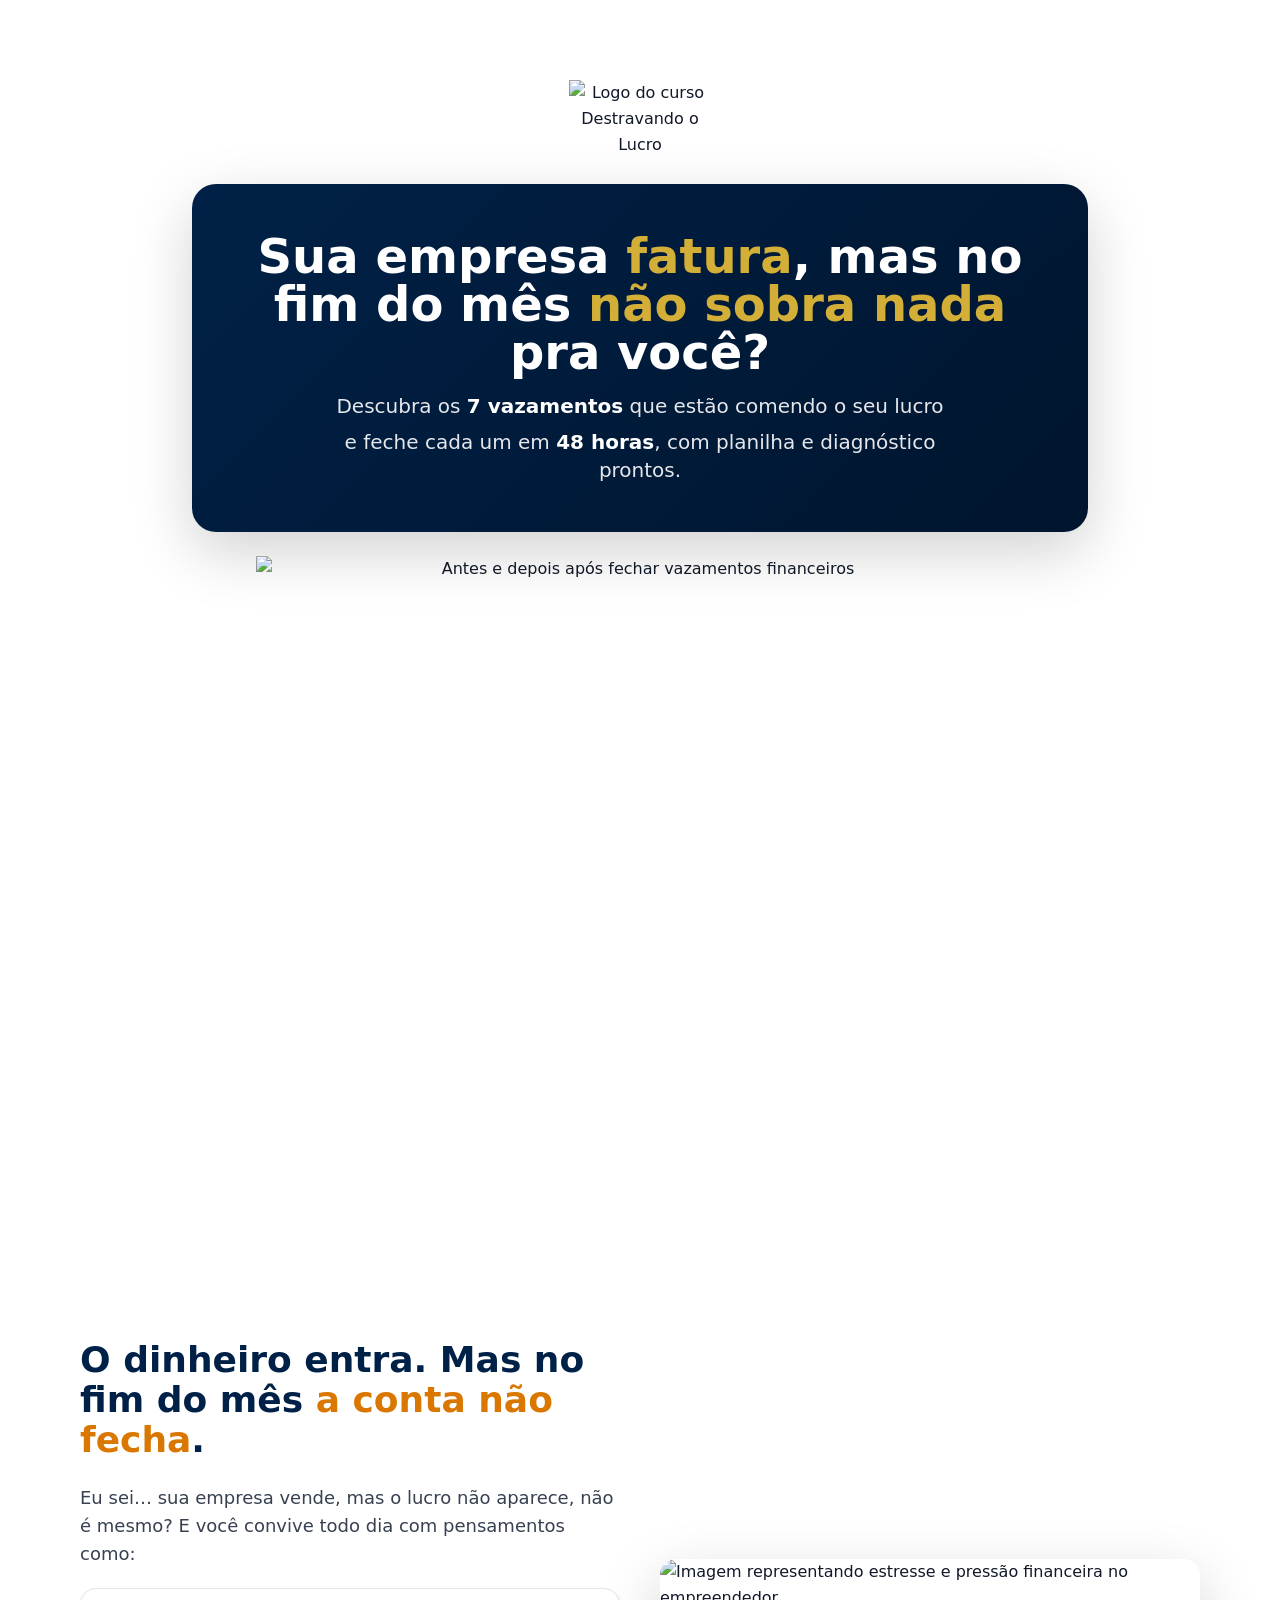
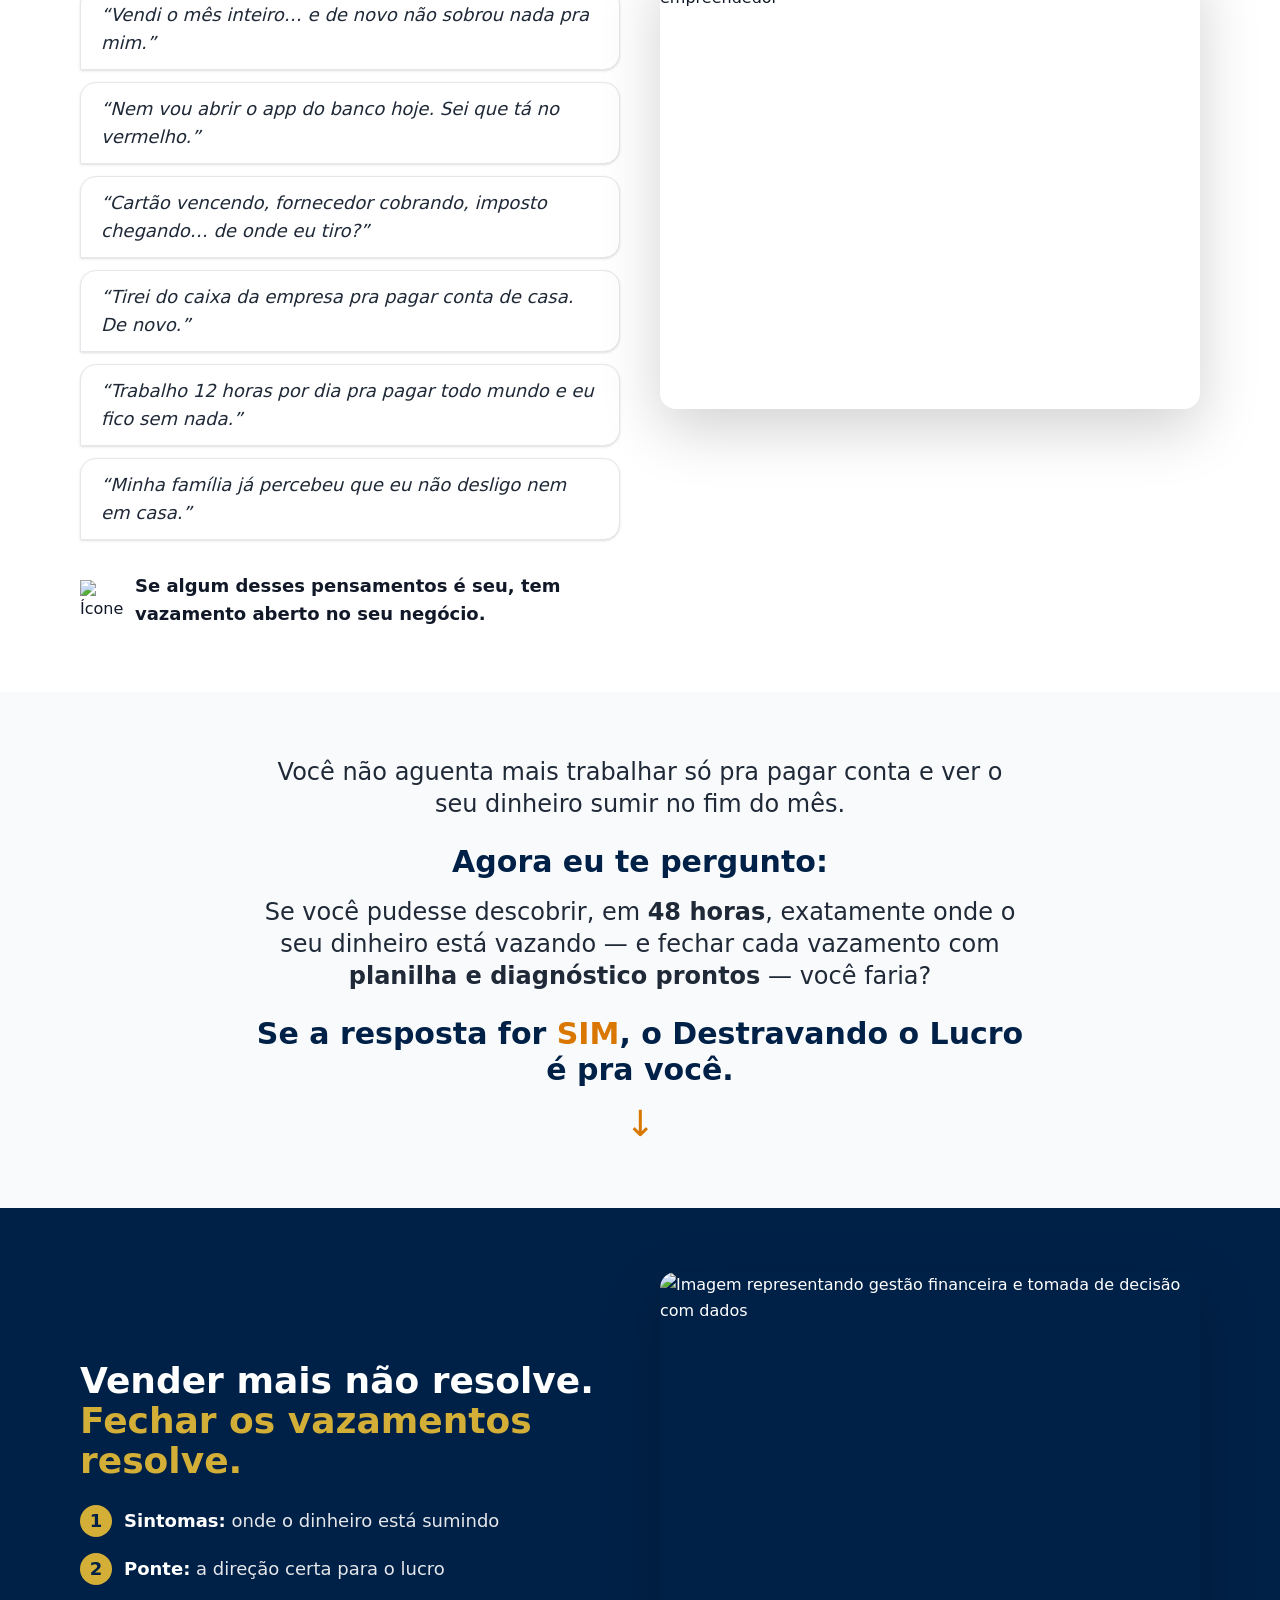
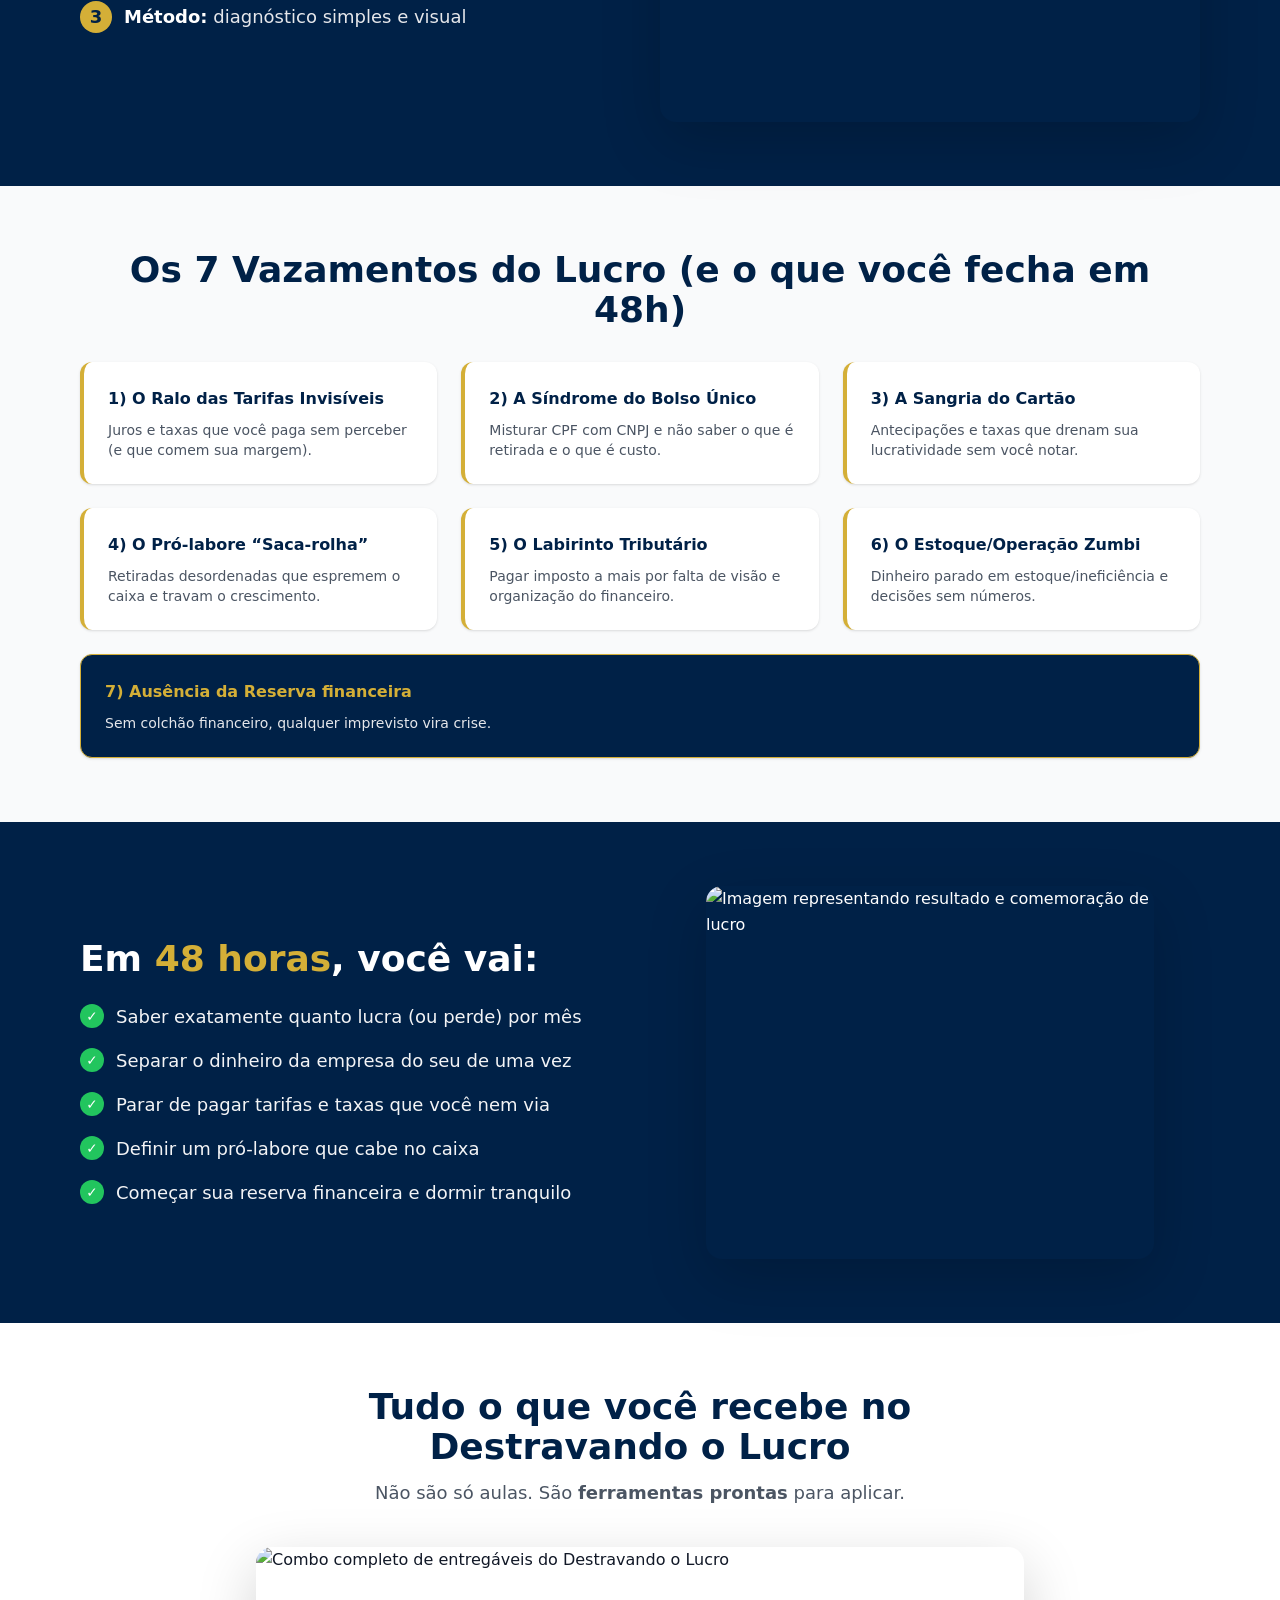
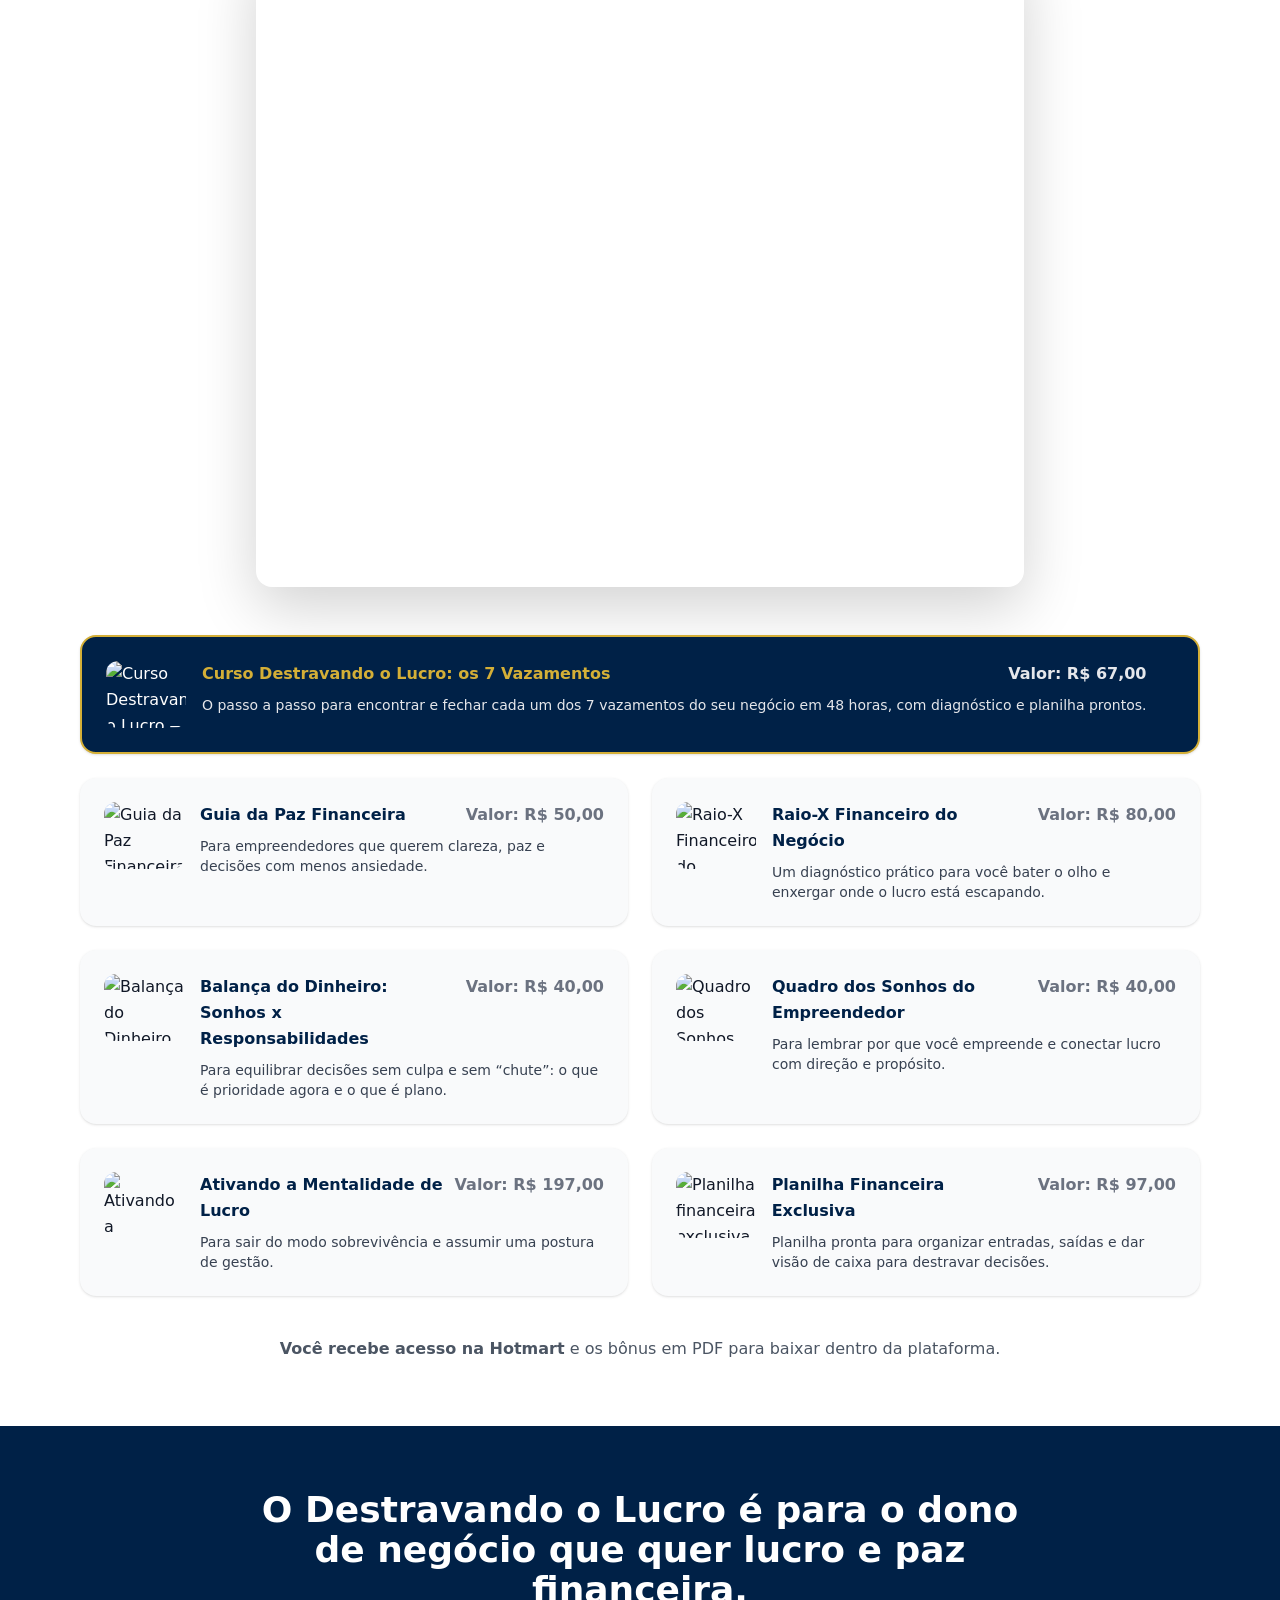
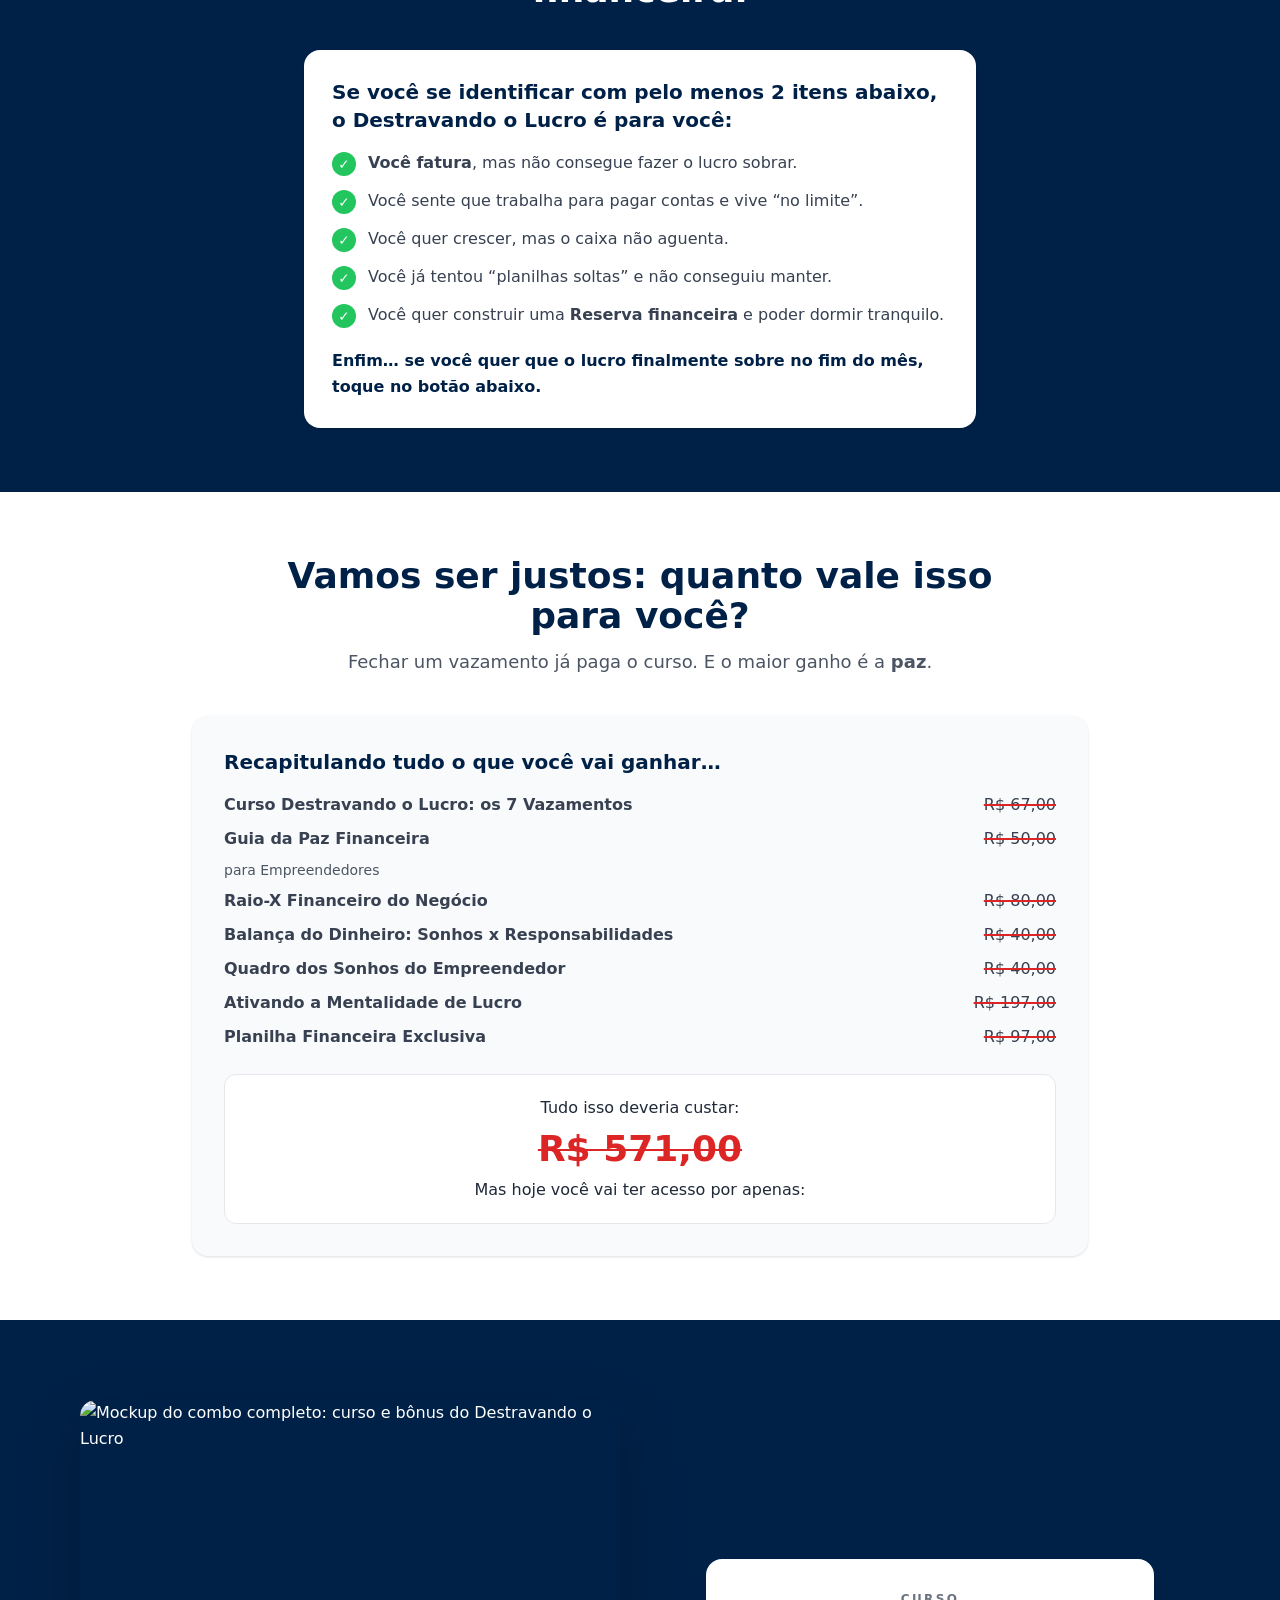
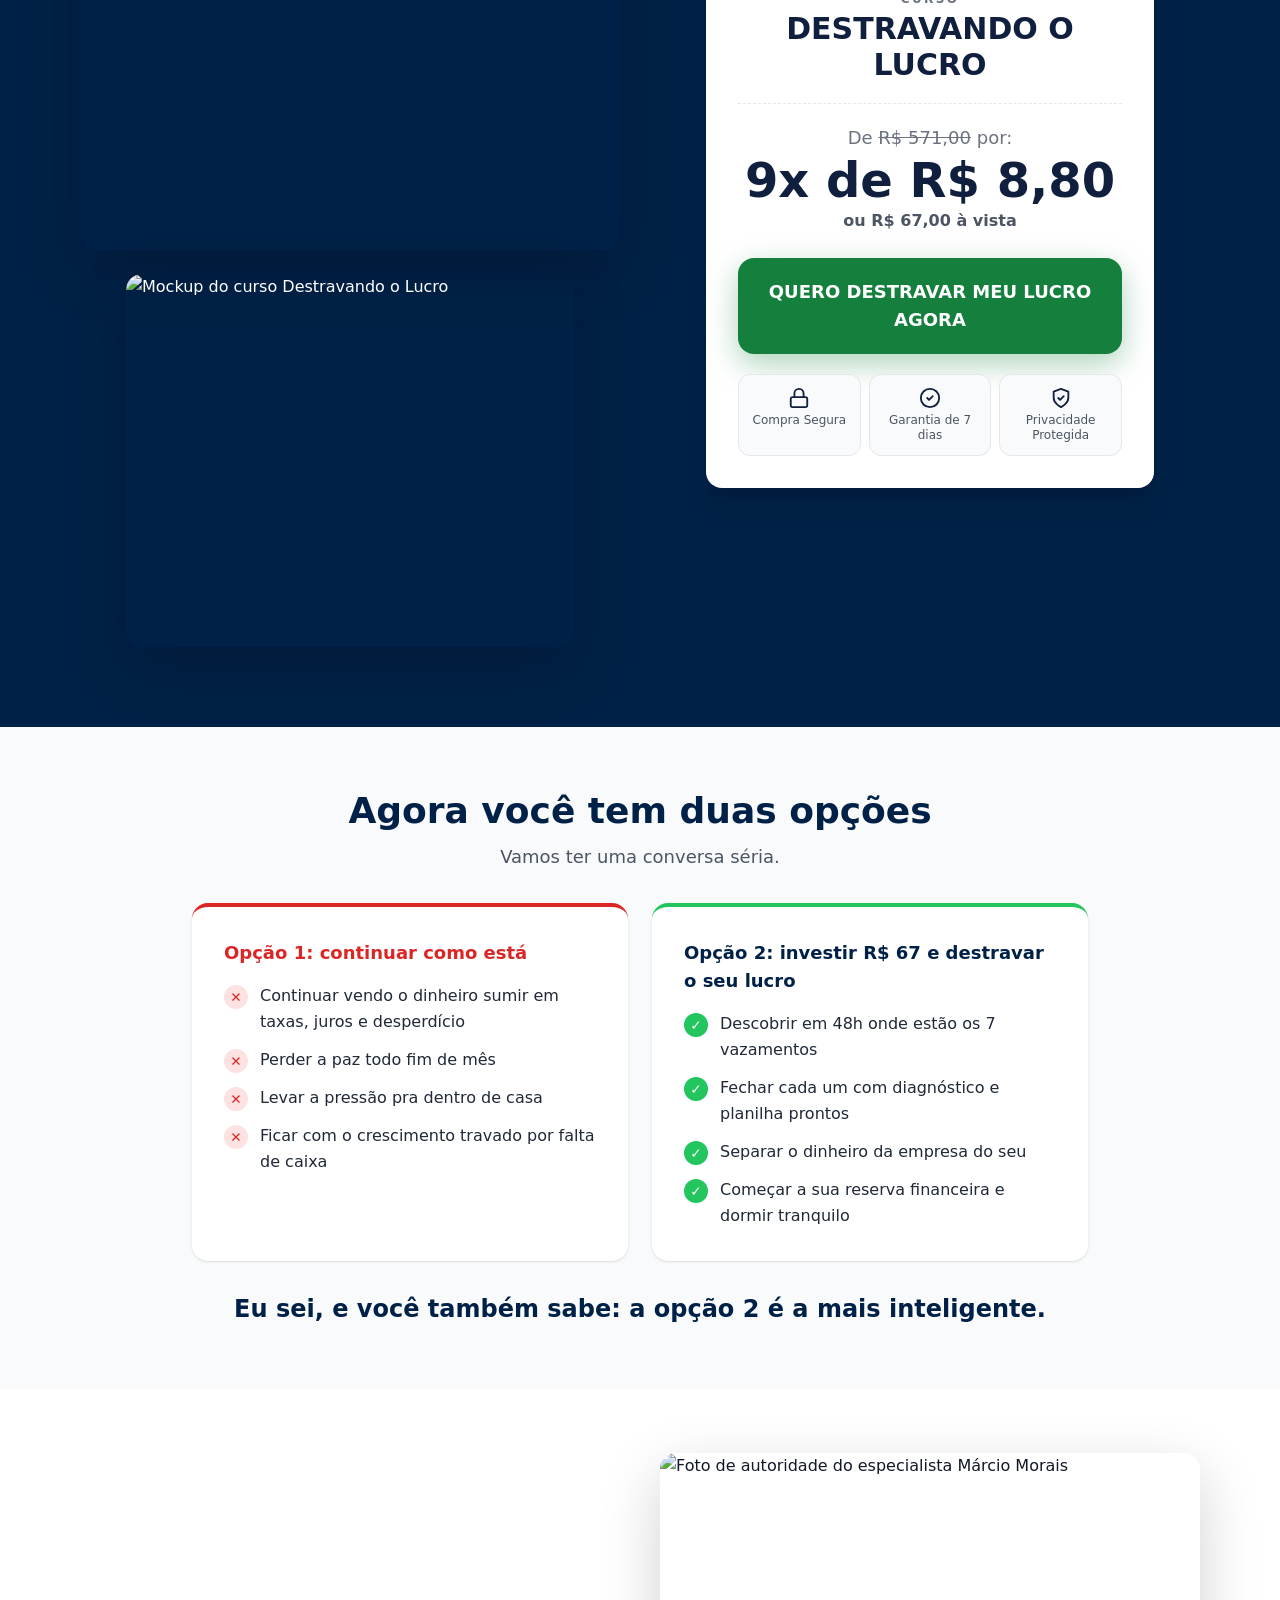
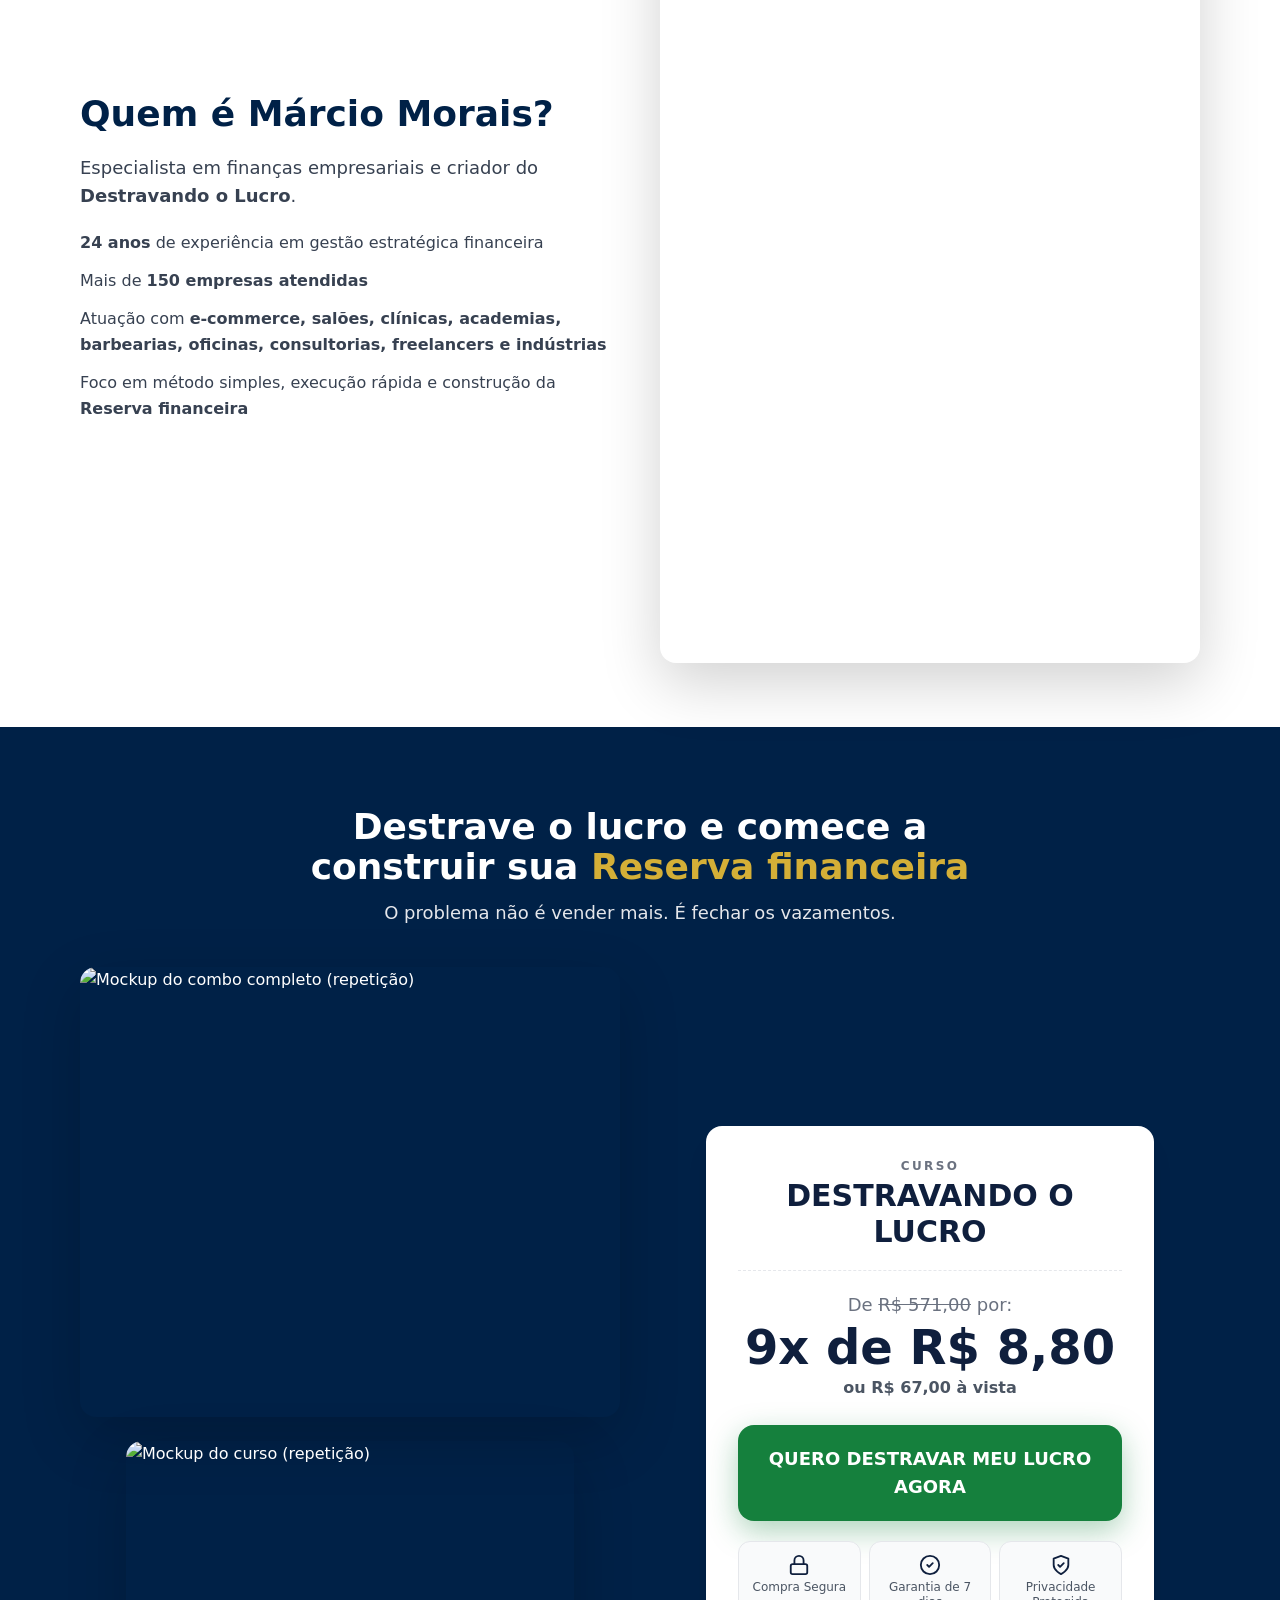
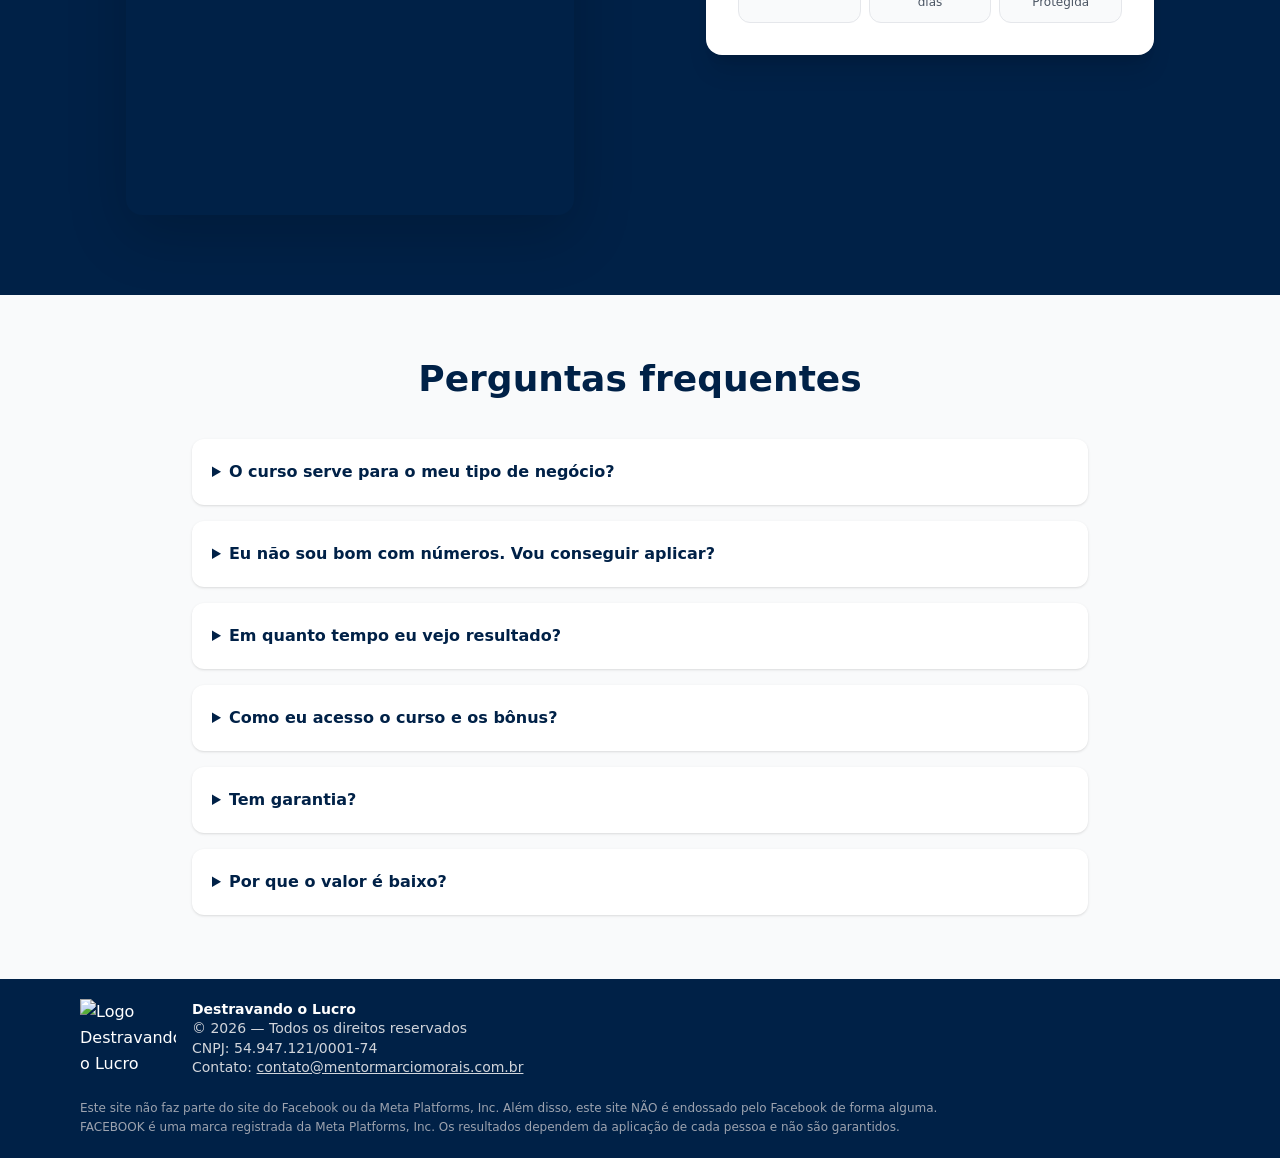
==== commit 6db70162: "Valor de referência do curso: R$ 67 (ancoragem R$ 571) Co-Authored-By: Claude Opus 5.5 <noreply@anth" ====
--- a/index.html
+++ b/index.html
@@ -11,4 +11,4 @@
 fbq('track', 'PageView');
 </script><noscript><img height="1" width="1" style="display:none"
 src="https://www.facebook.com/tr?id=642109472173213&ev=PageView&noscript=1"
-/></noscript><!-- End Meta Pixel Code --><meta name="viewport" content="width=device-width,initial-scale=1.0"/><title>Sua empresa fatura, mas não sobra nada? — Destravando o Lucro</title><meta name="description" content="Descubra os 7 vazamentos que estão comendo o seu lucro e feche cada um em 48 horas, com planilha e diagnóstico prontos."/><meta name="robots" content="index,follow"/><link rel="canonical" href="https://destravando-o-lucro.mentormarciomorais.com.br/"/><meta property="og:locale" content="pt_BR"/><meta property="og:type" content="website"/><meta property="og:title" content="Sua empresa fatura, mas no fim do mês não sobra nada pra você?"/><meta property="og:description" content="Descubra os 7 vazamentos que estão comendo o seu lucro e feche cada um em 48 horas, com planilha e diagnóstico prontos."/><meta property="og:url" content="https://destravando-o-lucro.mentormarciomorais.com.br/"/><meta property="og:image" content="https://res.cloudinary.com/dtgcobo29/image/upload/v1768503769/logotransparente_ks26st.png"/><meta name="twitter:card" content="summary_large_image"/><link rel="preconnect" href="https://res.cloudinary.com" crossorigin><link rel="dns-prefetch" href="https://res.cloudinary.com"><link rel="preload" as="image" href="https://res.cloudinary.com/dtgcobo29/image/upload/f_auto,q_auto,w_700,c_limit/v1767848025/2-site_yvfif4.png" fetchpriority="high"><style>.gradient-bg{background:linear-gradient(135deg,#002147 0%,#00152e 100%)}.gold-border{border:2px solid #D4AF37}.soft-shadow{box-shadow:0 20px 60px rgba(0,0,0,.18)}.container-max{max-width:1120px}.footer-logo-white{filter:invert(1) brightness(2)}.check-list li{display:flex;align-items:flex-start;gap:.75rem}.check-list .ico{flex:none;width:1.5rem;height:1.5rem;border-radius:9999px;display:inline-flex;align-items:center;justify-content:center;font-weight:800;font-size:.85rem;margin-top:.1rem}</style><link rel="stylesheet" href="styles.css"/></head><body class="bg-white text-gray-900 font-sans leading-relaxed"><section class="bg-white pt-4 pb-10 md:py-16 lg:py-20 px-4"><div class="container-max mx-auto flex flex-col items-center text-center gap-4 md:gap-6"><img src="https://res.cloudinary.com/dtgcobo29/image/upload/f_auto,q_auto,w_300,c_limit/v1767848025/1-site_ug46ln.webp" alt="Logo do curso Destravando o Lucro" class="h-10 md:h-20 w-auto" decoding="async" width="666" height="375"/><div class="gradient-bg text-white rounded-3xl soft-shadow mx-auto max-w-4xl px-5 py-6 sm:p-8 md:p-12"><h1 class="text-[1.65rem] leading-tight md:text-5xl font-extrabold">Sua empresa <span class="text-gold">fatura</span>, mas no fim do mês <span class="text-gold">não sobra nada</span> pra você?</h1><div class="mt-4 text-base md:text-xl text-gray-200 max-w-2xl mx-auto"><p>Descubra os <strong class="text-white">7 vazamentos</strong> que estão comendo o seu lucro</p><p class="mt-2">e feche cada um em <strong class="text-white">48 horas</strong>, com planilha e diagnóstico prontos.</p></div></div><img src="https://res.cloudinary.com/dtgcobo29/image/upload/f_auto,q_auto,w_700,c_limit/v1767848025/2-site_yvfif4.png" alt="Antes e depois após fechar vazamentos financeiros" class="w-full max-w-3xl" fetchpriority="high" decoding="async" width="600" height="500"/></div></section><section class="py-14 md:py-16 px-4"><div class="container-max mx-auto"><div class="grid md:grid-cols-2 gap-10 items-center"><div><h2 class="text-2xl md:text-4xl font-bold text-navy mb-6">O dinheiro entra. Mas no fim do mês <span class="text-orange">a conta não fecha</span>.</h2><p class="text-gray-700 text-lg mb-5">Eu sei… sua empresa vende, mas o lucro não aparece, não é mesmo? E você convive todo dia com pensamentos como:</p><ul class="space-y-3"><li class="bg-white border border-gray-200 rounded-2xl rounded-bl-none shadow px-5 py-3 text-gray-800 text-lg italic">“Vendi o mês inteiro… e de novo não sobrou nada pra mim.”</li><li class="bg-white border border-gray-200 rounded-2xl rounded-bl-none shadow px-5 py-3 text-gray-800 text-lg italic">“Nem vou abrir o app do banco hoje. Sei que tá no vermelho.”</li><li class="bg-white border border-gray-200 rounded-2xl rounded-bl-none shadow px-5 py-3 text-gray-800 text-lg italic">“Cartão vencendo, fornecedor cobrando, imposto chegando… de onde eu tiro?”</li><li class="bg-white border border-gray-200 rounded-2xl rounded-bl-none shadow px-5 py-3 text-gray-800 text-lg italic">“Tirei do caixa da empresa pra pagar conta de casa. De novo.”</li><li class="bg-white border border-gray-200 rounded-2xl rounded-bl-none shadow px-5 py-3 text-gray-800 text-lg italic">“Trabalho 12 horas por dia pra pagar todo mundo e eu fico sem nada.”</li><li class="bg-white border border-gray-200 rounded-2xl rounded-bl-none shadow px-5 py-3 text-gray-800 text-lg italic">“Minha família já percebeu que eu não desligo nem em casa.”</li></ul><div class="mt-8 flex items-center gap-3"><img src="https://res.cloudinary.com/dtgcobo29/image/upload/v1767848026/4-site_yipc6z.webp" alt="Ícone de alerta" class="h-10 w-auto flex-none" loading="lazy" decoding="async" width="175" height="163"/><p class="text-gray-900 text-lg font-semibold">Se algum desses pensamentos é seu, tem vazamento aberto no seu negócio.</p></div></div><img src="https://res.cloudinary.com/dtgcobo29/image/upload/f_auto,q_auto,w_700,c_limit/v1767848643/3-site_wpkdvz.webp" alt="Imagem representando estresse e pressão financeira no empreendedor" class="w-full rounded-2xl soft-shadow" loading="lazy" decoding="async" width="600" height="500"/></div></div></section><section class="py-14 md:py-16 px-4 bg-gray-50"><div class="container-max mx-auto max-w-3xl text-center"><p class="text-xl md:text-2xl text-gray-800">Você não aguenta mais trabalhar só pra pagar conta e ver o seu dinheiro sumir no fim do mês.</p><p class="mt-6 text-2xl md:text-3xl font-bold text-navy">Agora eu te pergunto:</p><p class="mt-4 text-xl md:text-2xl text-gray-800">Se você pudesse descobrir, em <strong>48 horas</strong>, exatamente onde o seu dinheiro está vazando — e fechar cada vazamento com <strong>planilha e diagnóstico prontos</strong> — você faria?</p><p class="mt-6 text-2xl md:text-3xl font-extrabold text-navy">Se a resposta for <span class="text-orange">SIM</span>, o Destravando o Lucro é pra você.</p><p class="mt-4 text-4xl text-orange" aria-hidden="true">↓</p></div></section><section class="py-14 md:py-16 bg-navy text-white px-4"><div class="container-max mx-auto"><div class="grid md:grid-cols-2 gap-10 items-center"><div><h2 class="text-2xl md:text-4xl font-bold mb-6">Vender mais não resolve. <span class="text-gold">Fechar os vazamentos resolve.</span></h2><ul class="space-y-4 text-lg text-gray-200"><li class="flex items-center gap-3"><span class="flex-none w-8 h-8 rounded-full bg-gold text-navy font-extrabold flex items-center justify-center">1</span><span><strong class="text-white">Sintomas:</strong> onde o dinheiro está sumindo</span></li><li class="flex items-center gap-3"><span class="flex-none w-8 h-8 rounded-full bg-gold text-navy font-extrabold flex items-center justify-center">2</span><span><strong class="text-white">Ponte:</strong> a direção certa para o lucro</span></li><li class="flex items-center gap-3"><span class="flex-none w-8 h-8 rounded-full bg-gold text-navy font-extrabold flex items-center justify-center">3</span><span><strong class="text-white">Método:</strong> diagnóstico simples e visual</span></li></ul></div><img src="https://res.cloudinary.com/dtgcobo29/image/upload/v1767848026/6-site_lua76k.webp" alt="Imagem representando gestão financeira e tomada de decisão com dados" class="w-full rounded-2xl soft-shadow" loading="lazy" decoding="async" width="600" height="500"/></div></div></section><section class="py-14 md:py-16 px-4 bg-gray-50"><div class="container-max mx-auto"><div><h2 class="text-2xl md:text-4xl font-bold text-navy text-center mb-8">Os 7 Vazamentos do Lucro (e o que você fecha em 48h)</h2><div class="grid md:grid-cols-2 lg:grid-cols-3 gap-6"><div class="bg-white rounded-xl p-6 border-l-4 border-gold shadow"><h3 class="font-bold text-navy mb-2">1) O Ralo das Tarifas Invisíveis</h3><p class="text-sm text-gray-600">Juros e taxas que você paga sem perceber (e que comem sua margem).</p></div><div class="bg-white rounded-xl p-6 border-l-4 border-gold shadow"><h3 class="font-bold text-navy mb-2">2) A Síndrome do Bolso Único</h3><p class="text-sm text-gray-600">Misturar CPF com CNPJ e não saber o que é retirada e o que é custo.</p></div><div class="bg-white rounded-xl p-6 border-l-4 border-gold shadow"><h3 class="font-bold text-navy mb-2">3) A Sangria do Cartão</h3><p class="text-sm text-gray-600">Antecipações e taxas que drenam sua lucratividade sem você notar.</p></div><div class="bg-white rounded-xl p-6 border-l-4 border-gold shadow"><h3 class="font-bold text-navy mb-2">4) O Pró-labore “Saca-rolha”</h3><p class="text-sm text-gray-600">Retiradas desordenadas que espremem o caixa e travam o crescimento.</p></div><div class="bg-white rounded-xl p-6 border-l-4 border-gold shadow"><h3 class="font-bold text-navy mb-2">5) O Labirinto Tributário</h3><p class="text-sm text-gray-600">Pagar imposto a mais por falta de visão e organização do financeiro.</p></div><div class="bg-white rounded-xl p-6 border-l-4 border-gold shadow"><h3 class="font-bold text-navy mb-2">6) O Estoque/Operação Zumbi</h3><p class="text-sm text-gray-600">Dinheiro parado em estoque/ineficiência e decisões sem números.</p></div><div class="bg-navy text-white rounded-xl p-6 border border-gold shadow lg:col-span-3"><h3 class="font-bold text-gold mb-2">7) Ausência da Reserva financeira</h3><p class="text-sm text-gray-200">Sem colchão financeiro, qualquer imprevisto vira crise.</p></div></div></div></div></section><section class="py-14 md:py-16 bg-navy text-white px-4"><div class="container-max mx-auto"><div class="grid md:grid-cols-2 gap-10 items-center"><div><h2 class="text-2xl md:text-4xl font-bold mb-6">Em <span class="text-gold">48 horas</span>, você vai:</h2><ul class="check-list space-y-4 text-lg text-gray-100"><li><span class="ico bg-green-500 text-white" aria-hidden="true">✓</span><span>Saber exatamente quanto lucra (ou perde) por mês</span></li><li><span class="ico bg-green-500 text-white" aria-hidden="true">✓</span><span>Separar o dinheiro da empresa do seu de uma vez</span></li><li><span class="ico bg-green-500 text-white" aria-hidden="true">✓</span><span>Parar de pagar tarifas e taxas que você nem via</span></li><li><span class="ico bg-green-500 text-white" aria-hidden="true">✓</span><span>Definir um pró-labore que cabe no caixa</span></li><li><span class="ico bg-green-500 text-white" aria-hidden="true">✓</span><span>Começar sua reserva financeira e dormir tranquilo</span></li></ul></div><img src="https://res.cloudinary.com/dtgcobo29/image/upload/v1767848026/9-site_chxebu.webp" alt="Imagem representando resultado e comemoração de lucro" class="w-full max-w-md mx-auto rounded-2xl soft-shadow" loading="lazy" decoding="async" width="600" height="500"/></div></div></section><section class="py-14 md:py-16 px-4"><div class="container-max mx-auto"><div class="text-center max-w-3xl mx-auto"><h2 class="text-2xl md:text-4xl font-bold text-navy">Tudo o que você recebe no Destravando o Lucro</h2><p class="mt-3 text-gray-600 text-lg">Não são só aulas. São <strong>ferramentas prontas</strong> para aplicar.</p></div><div class="mt-10 flex justify-center"><img src="https://res.cloudinary.com/dtgcobo29/image/upload/v1767848027/19-site_y2ymyc.webp" alt="Combo completo de entregáveis do Destravando o Lucro" class="w-full max-w-3xl rounded-2xl soft-shadow" loading="lazy" decoding="async" width="600" height="500"/></div><div class="mt-12 grid md:grid-cols-2 gap-6"><div class="bg-navy text-white rounded-2xl p-6 shadow md:col-span-2 border-2 border-gold"><div class="flex items-start gap-4"><img src="https://res.cloudinary.com/dtgcobo29/image/upload/f_auto,q_auto,w_160,c_limit/v1767848027/14-site_dz6wcq.webp" alt="Curso Destravando o Lucro — mockup" class="w-20 rounded-xl" loading="lazy" decoding="async" width="600" height="500"/><div class="min-w-0"><h3 class="font-bold text-gold flex items-start gap-3 min-w-0"><span class="flex-1 min-w-0 whitespace-normal break-normal">Curso Destravando o Lucro: os 7 Vazamentos</span><span class="ml-auto whitespace-nowrap text-right text-gray-200 font-semibold">Valor: R$ 197,00</span></h3><p class="mt-2 text-gray-200 text-sm">O passo a passo para encontrar e fechar cada um dos 7 vazamentos do seu negócio em 48 horas, com diagnóstico e planilha prontos.</p></div></div></div><div class="bg-gray-50 rounded-2xl p-6 shadow"><div class="flex items-start gap-4"><img src="https://res.cloudinary.com/dtgcobo29/image/upload/f_auto,q_auto,w_160,c_limit/v1767848027/10-site_gqtajf.webp" alt="Guia da Paz Financeira — mockup" class="w-20 rounded-xl" loading="lazy" decoding="async" width="600" height="500"/><div class="min-w-0"><h3 class="font-bold text-navy flex items-start gap-3 min-w-0"><span class="flex-1 min-w-0 whitespace-normal break-normal">Guia da Paz Financeira</span><span class="ml-auto whitespace-nowrap text-right text-gray-500 font-semibold">Valor: R$ 50,00</span></h3><p class="mt-2 text-gray-700 text-sm">Para empreendedores que querem clareza, paz e decisões com menos ansiedade.</p></div></div></div><div class="bg-gray-50 rounded-2xl p-6 shadow"><div class="flex items-start gap-4"><!-- TODO: mockup próprio --><img src="https://res.cloudinary.com/dtgcobo29/image/upload/f_auto,q_auto,w_160,c_limit/v1767848027/10-site_gqtajf.webp" alt="Raio-X Financeiro do Negócio — mockup" class="w-20 rounded-xl" loading="lazy" decoding="async" width="600" height="500"/><div class="min-w-0"><h3 class="font-bold text-navy flex items-start gap-3 min-w-0"><span class="flex-1 min-w-0 whitespace-normal break-normal">Raio-X Financeiro do Negócio</span><span class="ml-auto whitespace-nowrap text-right text-gray-500 font-semibold">Valor: R$ 80,00</span></h3><p class="mt-2 text-gray-700 text-sm">Um diagnóstico prático para você bater o olho e enxergar onde o lucro está escapando.</p></div></div></div><div class="bg-gray-50 rounded-2xl p-6 shadow"><div class="flex items-start gap-4"><img src="https://res.cloudinary.com/dtgcobo29/image/upload/f_auto,q_auto,w_160,c_limit/v1767848027/12-site_vtrc01.webp" alt="Balança do Dinheiro (Sonhos x Responsabilidades)" class="w-20 rounded-xl" loading="lazy" decoding="async" width="600" height="500"/><div class="min-w-0"><h3 class="font-bold text-navy flex items-start gap-3 min-w-0"><span class="flex-1 min-w-0 whitespace-normal break-normal">Balança do Dinheiro: Sonhos x Responsabilidades</span><span class="ml-auto whitespace-nowrap text-right text-gray-500 font-semibold">Valor: R$ 40,00</span></h3><p class="mt-2 text-gray-700 text-sm">Para equilibrar decisões sem culpa e sem “chute”: o que é prioridade agora e o que é plano.</p></div></div></div><div class="bg-gray-50 rounded-2xl p-6 shadow"><div class="flex items-start gap-4"><!-- TODO: mockup próprio --><img src="https://res.cloudinary.com/dtgcobo29/image/upload/f_auto,q_auto,w_160,c_limit/v1767848027/12-site_vtrc01.webp" alt="Quadro dos Sonhos do Empreendedor — mockup" class="w-20 rounded-xl" loading="lazy" decoding="async" width="600" height="500"/><div class="min-w-0"><h3 class="font-bold text-navy flex items-start gap-3 min-w-0"><span class="flex-1 min-w-0 whitespace-normal break-normal">Quadro dos Sonhos do Empreendedor</span><span class="ml-auto whitespace-nowrap text-right text-gray-500 font-semibold">Valor: R$ 40,00</span></h3><p class="mt-2 text-gray-700 text-sm">Para lembrar por que você empreende e conectar lucro com direção e propósito.</p></div></div></div><div class="bg-gray-50 rounded-2xl p-6 shadow"><div class="flex items-start gap-4"><img src="https://res.cloudinary.com/dtgcobo29/image/upload/f_auto,q_auto,w_160,c_limit/v1767848027/14-site_dz6wcq.webp" alt="Ativando a Mentalidade de Lucro — mockup" class="w-20 rounded-xl" loading="lazy" decoding="async" width="600" height="500"/><div class="min-w-0"><h3 class="font-bold text-navy flex items-start gap-3 min-w-0"><span class="flex-1 min-w-0 whitespace-normal break-normal">Ativando a Mentalidade de Lucro</span><span class="ml-auto whitespace-nowrap text-right text-gray-500 font-semibold">Valor: R$ 197,00</span></h3><p class="mt-2 text-gray-700 text-sm">Para sair do modo sobrevivência e assumir uma postura de gestão.</p></div></div></div><div class="bg-gray-50 rounded-2xl p-6 shadow"><div class="flex items-start gap-4"><img src="https://res.cloudinary.com/dtgcobo29/image/upload/f_auto,q_auto,w_160,c_limit/v1767848027/15-site_oaqajw.webp" alt="Planilha financeira exclusiva para controle do negócio" class="w-20 rounded-xl" loading="lazy" decoding="async" width="600" height="500"/><div class="min-w-0"><h3 class="font-bold text-navy flex items-start gap-3 min-w-0"><span class="flex-1 min-w-0 whitespace-normal break-normal">Planilha Financeira Exclusiva</span><span class="ml-auto whitespace-nowrap text-right text-gray-500 font-semibold">Valor: R$ 97,00</span></h3><p class="mt-2 text-gray-700 text-sm">Planilha pronta para organizar entradas, saídas e dar visão de caixa para destravar decisões.</p></div></div></div></div><div class="mt-10 text-center text-gray-600"><p><strong>Você recebe acesso na Hotmart</strong> e os bônus em PDF para baixar dentro da plataforma.</p></div></div></section><section class="py-14 md:py-16 bg-navy text-white px-4"><div class="container-max mx-auto"><div class="text-center max-w-3xl mx-auto"><h2 class="text-2xl md:text-4xl font-bold">O Destravando o Lucro é para o dono de negócio que quer lucro e paz financeira.</h2></div><div class="mt-10 max-w-2xl mx-auto"><div class="bg-white rounded-2xl p-7 shadow"><h3 class="font-bold text-navy text-xl mb-4">Se você se identificar com pelo menos 2 itens abaixo, o Destravando o Lucro é para você:</h3><ul class="check-list space-y-3 text-gray-700"><li><span class="ico bg-green-500 text-white" aria-hidden="true">✓</span><span><strong>Você fatura</strong>, mas não consegue fazer o lucro sobrar.</span></li><li><span class="ico bg-green-500 text-white" aria-hidden="true">✓</span><span>Você sente que trabalha para pagar contas e vive “no limite”.</span></li><li><span class="ico bg-green-500 text-white" aria-hidden="true">✓</span><span>Você quer crescer, mas o caixa não aguenta.</span></li><li><span class="ico bg-green-500 text-white" aria-hidden="true">✓</span><span>Você já tentou “planilhas soltas” e não conseguiu manter.</span></li><li><span class="ico bg-green-500 text-white" aria-hidden="true">✓</span><span>Você quer construir uma <strong>Reserva financeira</strong> e poder dormir tranquilo.</span></li></ul><p class="mt-5 text-navy font-semibold">Enfim… se você quer que o lucro finalmente sobre no fim do mês, toque no botão abaixo.</p></div></div></div></section><section class="py-14 md:py-16 px-4"><div class="container-max mx-auto"><div class="text-center max-w-3xl mx-auto"><h2 class="text-2xl md:text-4xl font-bold text-navy">Vamos ser justos: quanto vale isso para você?</h2><p class="mt-3 text-gray-600 text-lg">Fechar um vazamento já paga o curso. E o maior ganho é a <strong>paz</strong>.</p></div><div class="mt-10 bg-gray-50 rounded-2xl p-8 shadow max-w-4xl mx-auto"><h3 class="font-bold text-navy text-xl mb-4">Recapitulando tudo o que você vai ganhar…</h3><ul class="space-y-2 text-gray-700"><li class="flex items-start gap-3"><strong class="flex-1">Curso Destravando o Lucro: os 7 Vazamentos</strong><span class="ml-auto whitespace-nowrap text-right line-through decoration-red-600 decoration-2">R$ 197,00</span></li><li class="flex items-start gap-3"><strong class="flex-1">Guia da Paz Financeira</strong><span class="ml-auto whitespace-nowrap text-right line-through decoration-red-600 decoration-2">R$ 50,00</span></li><li class="text-gray-600 text-sm -mt-1">para Empreendedores</li><li class="flex items-start gap-3"><strong class="flex-1">Raio-X Financeiro do Negócio</strong><span class="ml-auto whitespace-nowrap text-right line-through decoration-red-600 decoration-2">R$ 80,00</span></li><li class="flex items-start gap-3"><strong class="flex-1">Balança do Dinheiro: Sonhos x Responsabilidades</strong><span class="ml-auto whitespace-nowrap text-right line-through decoration-red-600 decoration-2">R$ 40,00</span></li><li class="flex items-start gap-3"><strong class="flex-1">Quadro dos Sonhos do Empreendedor</strong><span class="ml-auto whitespace-nowrap text-right line-through decoration-red-600 decoration-2">R$ 40,00</span></li><li class="flex items-start gap-3"><strong class="flex-1">Ativando a Mentalidade de Lucro</strong><span class="ml-auto whitespace-nowrap text-right line-through decoration-red-600 decoration-2">R$ 197,00</span></li><li class="flex items-start gap-3"><strong class="flex-1">Planilha Financeira Exclusiva</strong><span class="ml-auto whitespace-nowrap text-right line-through decoration-red-600 decoration-2">R$ 97,00</span></li></ul><div class="mt-6 p-5 rounded-xl bg-white border border-gray-200 text-center"><p class="text-gray-800">Tudo isso deveria custar:</p><p class="my-2 text-4xl font-extrabold text-red-600 line-through decoration-red-600 decoration-2">R$ 701,00</p><p class="text-gray-800">Mas hoje você vai ter acesso por apenas:</p></div></div></div></section><section class="py-16 md:py-20 bg-navy text-white px-4"><div class="container-max mx-auto"><div class="grid lg:grid-cols-2 gap-10 items-center"><div><img src="https://res.cloudinary.com/dtgcobo29/image/upload/v1767848027/16-site_rqxraw.webp" alt="Mockup do combo completo: curso e bônus do Destravando o Lucro" class="w-full rounded-2xl soft-shadow" loading="lazy" decoding="async" width="600" height="500"/><div class="mt-6 flex justify-center"><img src="https://res.cloudinary.com/dtgcobo29/image/upload/v1767848027/14-site_dz6wcq.webp" alt="Mockup do curso Destravando o Lucro" class="w-full max-w-md rounded-2xl soft-shadow" loading="lazy" decoding="async" width="600" height="500"/></div></div><div class="bg-white rounded-2xl shadow-xl p-6 md:p-8 max-w-md w-full mx-auto text-center"><p class="text-xs font-semibold tracking-[0.2em] text-gray-500 uppercase">Curso</p><h2 class="mt-1 text-2xl md:text-3xl font-extrabold text-[#0f1f3d] uppercase">Destravando o Lucro</h2><hr class="my-5 border-dashed border-gray-200"/><p class="text-gray-500 text-lg">De <span class="line-through">R$ 701,00</span> por:</p><p class="mt-1 text-[clamp(1.75rem,8.5vw,2.25rem)] sm:text-5xl font-extrabold text-[#0f1f3d] leading-tight whitespace-nowrap">9x de R$ 8,80</p><p class="mt-1 text-gray-600 font-semibold">ou R$ 67,00 à vista</p><a href="https://pay.hotmart.com/T100741493K?off=6i0q0c7z" class="mt-6 block w-full bg-[#15803d] hover:bg-[#166534] text-white text-base md:text-lg font-extrabold uppercase py-5 px-6 rounded-2xl shadow-[0_10px_30px_rgba(21,128,61,0.35)] transition">Quero destravar meu lucro agora</a><div class="mt-5 grid grid-cols-3 gap-2"><div class="border border-gray-200 bg-gray-50 rounded-xl py-3 px-2 flex flex-col items-center gap-1"><svg xmlns="http://www.w3.org/2000/svg" width="22" height="22" viewBox="0 0 24 24" fill="none" stroke="#0f1f3d" stroke-width="2" stroke-linecap="round" stroke-linejoin="round" aria-hidden="true"><rect x="3" y="11" width="18" height="11" rx="2"/><path d="M7 11V7a5 5 0 0 1 10 0v4"/></svg><span class="text-xs text-gray-600 font-medium leading-tight">Compra Segura</span></div><div class="border border-gray-200 bg-gray-50 rounded-xl py-3 px-2 flex flex-col items-center gap-1"><svg xmlns="http://www.w3.org/2000/svg" width="22" height="22" viewBox="0 0 24 24" fill="none" stroke="#0f1f3d" stroke-width="2" stroke-linecap="round" stroke-linejoin="round" aria-hidden="true"><circle cx="12" cy="12" r="10"/><path d="m9 12 2 2 4-4"/></svg><span class="text-xs text-gray-600 font-medium leading-tight">Garantia de 7 dias</span></div><div class="border border-gray-200 bg-gray-50 rounded-xl py-3 px-2 flex flex-col items-center gap-1"><svg xmlns="http://www.w3.org/2000/svg" width="22" height="22" viewBox="0 0 24 24" fill="none" stroke="#0f1f3d" stroke-width="2" stroke-linecap="round" stroke-linejoin="round" aria-hidden="true"><path d="M12 22s8-4 8-10V5l-8-3-8 3v7c0 6 8 10 8 10z"/><path d="m9 12 2 2 4-4"/></svg><span class="text-xs text-gray-600 font-medium leading-tight">Privacidade Protegida</span></div></div></div></div></div></section><section class="py-14 md:py-16 px-4 bg-gray-50"><div class="container-max mx-auto max-w-4xl"><h2 class="text-2xl md:text-4xl font-bold text-navy text-center mb-3">Agora você tem duas opções</h2><p class="text-center text-gray-600 text-lg mb-8">Vamos ter uma conversa séria.</p><div class="grid md:grid-cols-2 gap-6"><div class="bg-white rounded-2xl p-6 md:p-8 shadow border-t-4 border-red-600"><p class="text-lg font-bold text-red-600 mb-4">Opção 1: continuar como está</p><ul class="check-list space-y-3 text-gray-800"><li><span class="ico bg-red-100 text-red-600" aria-hidden="true">✕</span><span>Continuar vendo o dinheiro sumir em taxas, juros e desperdício</span></li><li><span class="ico bg-red-100 text-red-600" aria-hidden="true">✕</span><span>Perder a paz todo fim de mês</span></li><li><span class="ico bg-red-100 text-red-600" aria-hidden="true">✕</span><span>Levar a pressão pra dentro de casa</span></li><li><span class="ico bg-red-100 text-red-600" aria-hidden="true">✕</span><span>Ficar com o crescimento travado por falta de caixa</span></li></ul></div><div class="bg-white rounded-2xl p-6 md:p-8 shadow border-t-4 border-green-500"><p class="text-lg font-bold text-navy mb-4">Opção 2: investir R$ 67 e destravar o seu lucro</p><ul class="check-list space-y-3 text-gray-800"><li><span class="ico bg-green-500 text-white" aria-hidden="true">✓</span><span>Descobrir em 48h onde estão os 7 vazamentos</span></li><li><span class="ico bg-green-500 text-white" aria-hidden="true">✓</span><span>Fechar cada um com diagnóstico e planilha prontos</span></li><li><span class="ico bg-green-500 text-white" aria-hidden="true">✓</span><span>Separar o dinheiro da empresa do seu</span></li><li><span class="ico bg-green-500 text-white" aria-hidden="true">✓</span><span>Começar a sua reserva financeira e dormir tranquilo</span></li></ul></div></div><p class="mt-8 text-center text-xl md:text-2xl font-bold text-navy">Eu sei, e você também sabe: a opção 2 é a mais inteligente.</p></div></section><section class="py-14 md:py-16 px-4"><div class="container-max mx-auto"><div class="grid md:grid-cols-2 gap-10 items-center"><div class="order-2 md:order-1"><h2 class="text-2xl md:text-4xl font-bold text-navy mb-5">Quem é Márcio Morais?</h2><p class="text-gray-700 text-lg mb-5">Especialista em finanças empresariais e criador do <strong>Destravando o Lucro</strong>.</p><ul class="space-y-3 text-gray-700"><li><strong>24 anos</strong> de experiência em gestão estratégica financeira</li><li>Mais de <strong>150 empresas atendidas</strong></li><li>Atuação com <strong>e-commerce, salões, clínicas, academias, barbearias, oficinas, consultorias, freelancers e indústrias</strong></li><li>Foco em método simples, execução rápida e construção da <strong>Reserva financeira</strong></li></ul></div><div class="order-1 md:order-2"><img src="https://res.cloudinary.com/dtgcobo29/image/upload/v1767848027/18-site_ilf8dy.webp" alt="Foto de autoridade do especialista Márcio Morais" class="w-full rounded-2xl soft-shadow" loading="lazy" decoding="async" width="408" height="612"/></div></div></div></section><section class="py-16 md:py-20 bg-navy text-white px-4"><div class="container-max mx-auto"><div class="text-center max-w-3xl mx-auto"><h2 class="text-2xl md:text-4xl font-extrabold">Destrave o lucro e comece a construir sua <span class="text-gold">Reserva financeira</span></h2><p class="mt-3 text-gray-200 text-lg">O problema não é vender mais. É fechar os vazamentos.</p></div><div class="mt-10 grid lg:grid-cols-2 gap-10 items-center"><div><img src="https://res.cloudinary.com/dtgcobo29/image/upload/v1767848027/16-site_rqxraw.webp" alt="Mockup do combo completo (repetição)" class="w-full rounded-2xl soft-shadow" loading="lazy" decoding="async" width="600" height="500"/><div class="mt-6 flex justify-center"><img src="https://res.cloudinary.com/dtgcobo29/image/upload/v1767848027/14-site_dz6wcq.webp" alt="Mockup do curso (repetição)" class="w-full max-w-md rounded-2xl soft-shadow" loading="lazy" decoding="async" width="600" height="500"/></div></div><div class="bg-white rounded-2xl shadow-xl p-6 md:p-8 max-w-md w-full mx-auto text-center"><p class="text-xs font-semibold tracking-[0.2em] text-gray-500 uppercase">Curso</p><h2 class="mt-1 text-2xl md:text-3xl font-extrabold text-[#0f1f3d] uppercase">Destravando o Lucro</h2><hr class="my-5 border-dashed border-gray-200"/><p class="text-gray-500 text-lg">De <span class="line-through">R$ 701,00</span> por:</p><p class="mt-1 text-[clamp(1.75rem,8.5vw,2.25rem)] sm:text-5xl font-extrabold text-[#0f1f3d] leading-tight whitespace-nowrap">9x de R$ 8,80</p><p class="mt-1 text-gray-600 font-semibold">ou R$ 67,00 à vista</p><a href="https://pay.hotmart.com/T100741493K?off=6i0q0c7z" class="mt-6 block w-full bg-[#15803d] hover:bg-[#166534] text-white text-base md:text-lg font-extrabold uppercase py-5 px-6 rounded-2xl shadow-[0_10px_30px_rgba(21,128,61,0.35)] transition">Quero destravar meu lucro agora</a><div class="mt-5 grid grid-cols-3 gap-2"><div class="border border-gray-200 bg-gray-50 rounded-xl py-3 px-2 flex flex-col items-center gap-1"><svg xmlns="http://www.w3.org/2000/svg" width="22" height="22" viewBox="0 0 24 24" fill="none" stroke="#0f1f3d" stroke-width="2" stroke-linecap="round" stroke-linejoin="round" aria-hidden="true"><rect x="3" y="11" width="18" height="11" rx="2"/><path d="M7 11V7a5 5 0 0 1 10 0v4"/></svg><span class="text-xs text-gray-600 font-medium leading-tight">Compra Segura</span></div><div class="border border-gray-200 bg-gray-50 rounded-xl py-3 px-2 flex flex-col items-center gap-1"><svg xmlns="http://www.w3.org/2000/svg" width="22" height="22" viewBox="0 0 24 24" fill="none" stroke="#0f1f3d" stroke-width="2" stroke-linecap="round" stroke-linejoin="round" aria-hidden="true"><circle cx="12" cy="12" r="10"/><path d="m9 12 2 2 4-4"/></svg><span class="text-xs text-gray-600 font-medium leading-tight">Garantia de 7 dias</span></div><div class="border border-gray-200 bg-gray-50 rounded-xl py-3 px-2 flex flex-col items-center gap-1"><svg xmlns="http://www.w3.org/2000/svg" width="22" height="22" viewBox="0 0 24 24" fill="none" stroke="#0f1f3d" stroke-width="2" stroke-linecap="round" stroke-linejoin="round" aria-hidden="true"><path d="M12 22s8-4 8-10V5l-8-3-8 3v7c0 6 8 10 8 10z"/><path d="m9 12 2 2 4-4"/></svg><span class="text-xs text-gray-600 font-medium leading-tight">Privacidade Protegida</span></div></div></div></div></div></section><section class="py-14 md:py-16 px-4 bg-gray-50"><div class="container-max mx-auto max-w-4xl"><h2 class="text-2xl md:text-4xl font-bold text-navy text-center mb-10">Perguntas frequentes</h2><div class="space-y-4"><details class="bg-white p-5 rounded-xl shadow cursor-pointer"><summary class="font-bold text-navy">O curso serve para o meu tipo de negócio?</summary><p class="mt-3 text-gray-700">Sim. O método foi desenhado para negócios com entrada e saída de dinheiro (produto ou serviço), como e-commerce, salões, clínicas, academias, barbearias, oficinas, consultorias, freelancers e indústrias.</p></details><details class="bg-white p-5 rounded-xl shadow cursor-pointer"><summary class="font-bold text-navy">Eu não sou bom com números. Vou conseguir aplicar?</summary><p class="mt-3 text-gray-700">Vai. O foco é execução com ferramentas prontas (checklist, matriz e planilha) e linguagem simples, sem “economês”.</p></details><details class="bg-white p-5 rounded-xl shadow cursor-pointer"><summary class="font-bold text-navy">Em quanto tempo eu vejo resultado?</summary><p class="mt-3 text-gray-700">A proposta é fechar os vazamentos em <strong>48 horas</strong> com aplicação prática. Resultado depende de execução, mas a clareza aparece rapidamente quando você faz o diagnóstico.</p></details><details class="bg-white p-5 rounded-xl shadow cursor-pointer"><summary class="font-bold text-navy">Como eu acesso o curso e os bônus?</summary><p class="mt-3 text-gray-700">O acesso é pela Hotmart. Após o pagamento, você recebe as instruções e entra na plataforma para ver as aulas e baixar os PDFs.</p></details><details class="bg-white p-5 rounded-xl shadow cursor-pointer"><summary class="font-bold text-navy">Tem garantia?</summary><p class="mt-3 text-gray-700">Sim. <strong>7 dias de garantia</strong> para você testar sem risco.</p></details><details class="bg-white p-5 rounded-xl shadow cursor-pointer"><summary class="font-bold text-navy">Por que o valor é baixo?</summary><p class="mt-3 text-gray-700">É um produto de entrada para você aplicar rápido, destravar lucro e organizar o financeiro antes de avançar para etapas mais profundas.</p></details></div></div></section><footer class="bg-navy text-white py-5 px-4"><div class="container-max mx-auto"><div class="flex flex-col md:flex-row items-center justify-between gap-4"><div class="flex items-center gap-4"><img src="https://res.cloudinary.com/dtgcobo29/image/upload/f_auto,q_auto,w_240,c_limit/v1768503769/logotransparente_ks26st.png" alt="Logo Destravando o Lucro" class="h-20 w-auto" loading="lazy" decoding="async" width="600" height="500"/><div class="text-sm text-gray-300 leading-snug"><p class="font-semibold text-white">Destravando o Lucro</p><p>© <span id="year"></span> — Todos os direitos reservados</p><p>CNPJ: 54.947.121/0001-74</p><p>Contato: <a href="mailto:contato@mentormarciomorais.com.br" class="underline">contato@mentormarciomorais.com.br</a></p></div></div></div><p class="mt-5 text-xs text-gray-400 leading-relaxed max-w-4xl">Este site não faz parte do site do Facebook ou da Meta Platforms, Inc. Além disso, este site NÃO é endossado pelo Facebook de forma alguma. FACEBOOK é uma marca registrada da Meta Platforms, Inc. Os resultados dependem da aplicação de cada pessoa e não são garantidos.</p></div></footer><script>document.getElementById("year").textContent=new Date().getFullYear();</script></body></html>
+/></noscript><!-- End Meta Pixel Code --><meta name="viewport" content="width=device-width,initial-scale=1.0"/><title>Sua empresa fatura, mas não sobra nada? — Destravando o Lucro</title><meta name="description" content="Descubra os 7 vazamentos que estão comendo o seu lucro e feche cada um em 48 horas, com planilha e diagnóstico prontos."/><meta name="robots" content="index,follow"/><link rel="canonical" href="https://destravando-o-lucro.mentormarciomorais.com.br/"/><meta property="og:locale" content="pt_BR"/><meta property="og:type" content="website"/><meta property="og:title" content="Sua empresa fatura, mas no fim do mês não sobra nada pra você?"/><meta property="og:description" content="Descubra os 7 vazamentos que estão comendo o seu lucro e feche cada um em 48 horas, com planilha e diagnóstico prontos."/><meta property="og:url" content="https://destravando-o-lucro.mentormarciomorais.com.br/"/><meta property="og:image" content="https://res.cloudinary.com/dtgcobo29/image/upload/v1768503769/logotransparente_ks26st.png"/><meta name="twitter:card" content="summary_large_image"/><link rel="preconnect" href="https://res.cloudinary.com" crossorigin><link rel="dns-prefetch" href="https://res.cloudinary.com"><link rel="preload" as="image" href="https://res.cloudinary.com/dtgcobo29/image/upload/f_auto,q_auto,w_700,c_limit/v1767848025/2-site_yvfif4.png" fetchpriority="high"><style>.gradient-bg{background:linear-gradient(135deg,#002147 0%,#00152e 100%)}.gold-border{border:2px solid #D4AF37}.soft-shadow{box-shadow:0 20px 60px rgba(0,0,0,.18)}.container-max{max-width:1120px}.footer-logo-white{filter:invert(1) brightness(2)}.check-list li{display:flex;align-items:flex-start;gap:.75rem}.check-list .ico{flex:none;width:1.5rem;height:1.5rem;border-radius:9999px;display:inline-flex;align-items:center;justify-content:center;font-weight:800;font-size:.85rem;margin-top:.1rem}</style><link rel="stylesheet" href="styles.css"/></head><body class="bg-white text-gray-900 font-sans leading-relaxed"><section class="bg-white pt-4 pb-10 md:py-16 lg:py-20 px-4"><div class="container-max mx-auto flex flex-col items-center text-center gap-4 md:gap-6"><img src="https://res.cloudinary.com/dtgcobo29/image/upload/f_auto,q_auto,w_300,c_limit/v1767848025/1-site_ug46ln.webp" alt="Logo do curso Destravando o Lucro" class="h-10 md:h-20 w-auto" decoding="async" width="666" height="375"/><div class="gradient-bg text-white rounded-3xl soft-shadow mx-auto max-w-4xl px-5 py-6 sm:p-8 md:p-12"><h1 class="text-[1.65rem] leading-tight md:text-5xl font-extrabold">Sua empresa <span class="text-gold">fatura</span>, mas no fim do mês <span class="text-gold">não sobra nada</span> pra você?</h1><div class="mt-4 text-base md:text-xl text-gray-200 max-w-2xl mx-auto"><p>Descubra os <strong class="text-white">7 vazamentos</strong> que estão comendo o seu lucro</p><p class="mt-2">e feche cada um em <strong class="text-white">48 horas</strong>, com planilha e diagnóstico prontos.</p></div></div><img src="https://res.cloudinary.com/dtgcobo29/image/upload/f_auto,q_auto,w_700,c_limit/v1767848025/2-site_yvfif4.png" alt="Antes e depois após fechar vazamentos financeiros" class="w-full max-w-3xl" fetchpriority="high" decoding="async" width="600" height="500"/></div></section><section class="py-14 md:py-16 px-4"><div class="container-max mx-auto"><div class="grid md:grid-cols-2 gap-10 items-center"><div><h2 class="text-2xl md:text-4xl font-bold text-navy mb-6">O dinheiro entra. Mas no fim do mês <span class="text-orange">a conta não fecha</span>.</h2><p class="text-gray-700 text-lg mb-5">Eu sei… sua empresa vende, mas o lucro não aparece, não é mesmo? E você convive todo dia com pensamentos como:</p><ul class="space-y-3"><li class="bg-white border border-gray-200 rounded-2xl rounded-bl-none shadow px-5 py-3 text-gray-800 text-lg italic">“Vendi o mês inteiro… e de novo não sobrou nada pra mim.”</li><li class="bg-white border border-gray-200 rounded-2xl rounded-bl-none shadow px-5 py-3 text-gray-800 text-lg italic">“Nem vou abrir o app do banco hoje. Sei que tá no vermelho.”</li><li class="bg-white border border-gray-200 rounded-2xl rounded-bl-none shadow px-5 py-3 text-gray-800 text-lg italic">“Cartão vencendo, fornecedor cobrando, imposto chegando… de onde eu tiro?”</li><li class="bg-white border border-gray-200 rounded-2xl rounded-bl-none shadow px-5 py-3 text-gray-800 text-lg italic">“Tirei do caixa da empresa pra pagar conta de casa. De novo.”</li><li class="bg-white border border-gray-200 rounded-2xl rounded-bl-none shadow px-5 py-3 text-gray-800 text-lg italic">“Trabalho 12 horas por dia pra pagar todo mundo e eu fico sem nada.”</li><li class="bg-white border border-gray-200 rounded-2xl rounded-bl-none shadow px-5 py-3 text-gray-800 text-lg italic">“Minha família já percebeu que eu não desligo nem em casa.”</li></ul><div class="mt-8 flex items-center gap-3"><img src="https://res.cloudinary.com/dtgcobo29/image/upload/v1767848026/4-site_yipc6z.webp" alt="Ícone de alerta" class="h-10 w-auto flex-none" loading="lazy" decoding="async" width="175" height="163"/><p class="text-gray-900 text-lg font-semibold">Se algum desses pensamentos é seu, tem vazamento aberto no seu negócio.</p></div></div><img src="https://res.cloudinary.com/dtgcobo29/image/upload/f_auto,q_auto,w_700,c_limit/v1767848643/3-site_wpkdvz.webp" alt="Imagem representando estresse e pressão financeira no empreendedor" class="w-full rounded-2xl soft-shadow" loading="lazy" decoding="async" width="600" height="500"/></div></div></section><section class="py-14 md:py-16 px-4 bg-gray-50"><div class="container-max mx-auto max-w-3xl text-center"><p class="text-xl md:text-2xl text-gray-800">Você não aguenta mais trabalhar só pra pagar conta e ver o seu dinheiro sumir no fim do mês.</p><p class="mt-6 text-2xl md:text-3xl font-bold text-navy">Agora eu te pergunto:</p><p class="mt-4 text-xl md:text-2xl text-gray-800">Se você pudesse descobrir, em <strong>48 horas</strong>, exatamente onde o seu dinheiro está vazando — e fechar cada vazamento com <strong>planilha e diagnóstico prontos</strong> — você faria?</p><p class="mt-6 text-2xl md:text-3xl font-extrabold text-navy">Se a resposta for <span class="text-orange">SIM</span>, o Destravando o Lucro é pra você.</p><p class="mt-4 text-4xl text-orange" aria-hidden="true">↓</p></div></section><section class="py-14 md:py-16 bg-navy text-white px-4"><div class="container-max mx-auto"><div class="grid md:grid-cols-2 gap-10 items-center"><div><h2 class="text-2xl md:text-4xl font-bold mb-6">Vender mais não resolve. <span class="text-gold">Fechar os vazamentos resolve.</span></h2><ul class="space-y-4 text-lg text-gray-200"><li class="flex items-center gap-3"><span class="flex-none w-8 h-8 rounded-full bg-gold text-navy font-extrabold flex items-center justify-center">1</span><span><strong class="text-white">Sintomas:</strong> onde o dinheiro está sumindo</span></li><li class="flex items-center gap-3"><span class="flex-none w-8 h-8 rounded-full bg-gold text-navy font-extrabold flex items-center justify-center">2</span><span><strong class="text-white">Ponte:</strong> a direção certa para o lucro</span></li><li class="flex items-center gap-3"><span class="flex-none w-8 h-8 rounded-full bg-gold text-navy font-extrabold flex items-center justify-center">3</span><span><strong class="text-white">Método:</strong> diagnóstico simples e visual</span></li></ul></div><img src="https://res.cloudinary.com/dtgcobo29/image/upload/v1767848026/6-site_lua76k.webp" alt="Imagem representando gestão financeira e tomada de decisão com dados" class="w-full rounded-2xl soft-shadow" loading="lazy" decoding="async" width="600" height="500"/></div></div></section><section class="py-14 md:py-16 px-4 bg-gray-50"><div class="container-max mx-auto"><div><h2 class="text-2xl md:text-4xl font-bold text-navy text-center mb-8">Os 7 Vazamentos do Lucro (e o que você fecha em 48h)</h2><div class="grid md:grid-cols-2 lg:grid-cols-3 gap-6"><div class="bg-white rounded-xl p-6 border-l-4 border-gold shadow"><h3 class="font-bold text-navy mb-2">1) O Ralo das Tarifas Invisíveis</h3><p class="text-sm text-gray-600">Juros e taxas que você paga sem perceber (e que comem sua margem).</p></div><div class="bg-white rounded-xl p-6 border-l-4 border-gold shadow"><h3 class="font-bold text-navy mb-2">2) A Síndrome do Bolso Único</h3><p class="text-sm text-gray-600">Misturar CPF com CNPJ e não saber o que é retirada e o que é custo.</p></div><div class="bg-white rounded-xl p-6 border-l-4 border-gold shadow"><h3 class="font-bold text-navy mb-2">3) A Sangria do Cartão</h3><p class="text-sm text-gray-600">Antecipações e taxas que drenam sua lucratividade sem você notar.</p></div><div class="bg-white rounded-xl p-6 border-l-4 border-gold shadow"><h3 class="font-bold text-navy mb-2">4) O Pró-labore “Saca-rolha”</h3><p class="text-sm text-gray-600">Retiradas desordenadas que espremem o caixa e travam o crescimento.</p></div><div class="bg-white rounded-xl p-6 border-l-4 border-gold shadow"><h3 class="font-bold text-navy mb-2">5) O Labirinto Tributário</h3><p class="text-sm text-gray-600">Pagar imposto a mais por falta de visão e organização do financeiro.</p></div><div class="bg-white rounded-xl p-6 border-l-4 border-gold shadow"><h3 class="font-bold text-navy mb-2">6) O Estoque/Operação Zumbi</h3><p class="text-sm text-gray-600">Dinheiro parado em estoque/ineficiência e decisões sem números.</p></div><div class="bg-navy text-white rounded-xl p-6 border border-gold shadow lg:col-span-3"><h3 class="font-bold text-gold mb-2">7) Ausência da Reserva financeira</h3><p class="text-sm text-gray-200">Sem colchão financeiro, qualquer imprevisto vira crise.</p></div></div></div></div></section><section class="py-14 md:py-16 bg-navy text-white px-4"><div class="container-max mx-auto"><div class="grid md:grid-cols-2 gap-10 items-center"><div><h2 class="text-2xl md:text-4xl font-bold mb-6">Em <span class="text-gold">48 horas</span>, você vai:</h2><ul class="check-list space-y-4 text-lg text-gray-100"><li><span class="ico bg-green-500 text-white" aria-hidden="true">✓</span><span>Saber exatamente quanto lucra (ou perde) por mês</span></li><li><span class="ico bg-green-500 text-white" aria-hidden="true">✓</span><span>Separar o dinheiro da empresa do seu de uma vez</span></li><li><span class="ico bg-green-500 text-white" aria-hidden="true">✓</span><span>Parar de pagar tarifas e taxas que você nem via</span></li><li><span class="ico bg-green-500 text-white" aria-hidden="true">✓</span><span>Definir um pró-labore que cabe no caixa</span></li><li><span class="ico bg-green-500 text-white" aria-hidden="true">✓</span><span>Começar sua reserva financeira e dormir tranquilo</span></li></ul></div><img src="https://res.cloudinary.com/dtgcobo29/image/upload/v1767848026/9-site_chxebu.webp" alt="Imagem representando resultado e comemoração de lucro" class="w-full max-w-md mx-auto rounded-2xl soft-shadow" loading="lazy" decoding="async" width="600" height="500"/></div></div></section><section class="py-14 md:py-16 px-4"><div class="container-max mx-auto"><div class="text-center max-w-3xl mx-auto"><h2 class="text-2xl md:text-4xl font-bold text-navy">Tudo o que você recebe no Destravando o Lucro</h2><p class="mt-3 text-gray-600 text-lg">Não são só aulas. São <strong>ferramentas prontas</strong> para aplicar.</p></div><div class="mt-10 flex justify-center"><img src="https://res.cloudinary.com/dtgcobo29/image/upload/v1767848027/19-site_y2ymyc.webp" alt="Combo completo de entregáveis do Destravando o Lucro" class="w-full max-w-3xl rounded-2xl soft-shadow" loading="lazy" decoding="async" width="600" height="500"/></div><div class="mt-12 grid md:grid-cols-2 gap-6"><div class="bg-navy text-white rounded-2xl p-6 shadow md:col-span-2 border-2 border-gold"><div class="flex items-start gap-4"><img src="https://res.cloudinary.com/dtgcobo29/image/upload/f_auto,q_auto,w_160,c_limit/v1767848027/14-site_dz6wcq.webp" alt="Curso Destravando o Lucro — mockup" class="w-20 rounded-xl" loading="lazy" decoding="async" width="600" height="500"/><div class="min-w-0"><h3 class="font-bold text-gold flex items-start gap-3 min-w-0"><span class="flex-1 min-w-0 whitespace-normal break-normal">Curso Destravando o Lucro: os 7 Vazamentos</span><span class="ml-auto whitespace-nowrap text-right text-gray-200 font-semibold">Valor: R$ 67,00</span></h3><p class="mt-2 text-gray-200 text-sm">O passo a passo para encontrar e fechar cada um dos 7 vazamentos do seu negócio em 48 horas, com diagnóstico e planilha prontos.</p></div></div></div><div class="bg-gray-50 rounded-2xl p-6 shadow"><div class="flex items-start gap-4"><img src="https://res.cloudinary.com/dtgcobo29/image/upload/f_auto,q_auto,w_160,c_limit/v1767848027/10-site_gqtajf.webp" alt="Guia da Paz Financeira — mockup" class="w-20 rounded-xl" loading="lazy" decoding="async" width="600" height="500"/><div class="min-w-0"><h3 class="font-bold text-navy flex items-start gap-3 min-w-0"><span class="flex-1 min-w-0 whitespace-normal break-normal">Guia da Paz Financeira</span><span class="ml-auto whitespace-nowrap text-right text-gray-500 font-semibold">Valor: R$ 50,00</span></h3><p class="mt-2 text-gray-700 text-sm">Para empreendedores que querem clareza, paz e decisões com menos ansiedade.</p></div></div></div><div class="bg-gray-50 rounded-2xl p-6 shadow"><div class="flex items-start gap-4"><!-- TODO: mockup próprio --><img src="https://res.cloudinary.com/dtgcobo29/image/upload/f_auto,q_auto,w_160,c_limit/v1767848027/10-site_gqtajf.webp" alt="Raio-X Financeiro do Negócio — mockup" class="w-20 rounded-xl" loading="lazy" decoding="async" width="600" height="500"/><div class="min-w-0"><h3 class="font-bold text-navy flex items-start gap-3 min-w-0"><span class="flex-1 min-w-0 whitespace-normal break-normal">Raio-X Financeiro do Negócio</span><span class="ml-auto whitespace-nowrap text-right text-gray-500 font-semibold">Valor: R$ 80,00</span></h3><p class="mt-2 text-gray-700 text-sm">Um diagnóstico prático para você bater o olho e enxergar onde o lucro está escapando.</p></div></div></div><div class="bg-gray-50 rounded-2xl p-6 shadow"><div class="flex items-start gap-4"><img src="https://res.cloudinary.com/dtgcobo29/image/upload/f_auto,q_auto,w_160,c_limit/v1767848027/12-site_vtrc01.webp" alt="Balança do Dinheiro (Sonhos x Responsabilidades)" class="w-20 rounded-xl" loading="lazy" decoding="async" width="600" height="500"/><div class="min-w-0"><h3 class="font-bold text-navy flex items-start gap-3 min-w-0"><span class="flex-1 min-w-0 whitespace-normal break-normal">Balança do Dinheiro: Sonhos x Responsabilidades</span><span class="ml-auto whitespace-nowrap text-right text-gray-500 font-semibold">Valor: R$ 40,00</span></h3><p class="mt-2 text-gray-700 text-sm">Para equilibrar decisões sem culpa e sem “chute”: o que é prioridade agora e o que é plano.</p></div></div></div><div class="bg-gray-50 rounded-2xl p-6 shadow"><div class="flex items-start gap-4"><!-- TODO: mockup próprio --><img src="https://res.cloudinary.com/dtgcobo29/image/upload/f_auto,q_auto,w_160,c_limit/v1767848027/12-site_vtrc01.webp" alt="Quadro dos Sonhos do Empreendedor — mockup" class="w-20 rounded-xl" loading="lazy" decoding="async" width="600" height="500"/><div class="min-w-0"><h3 class="font-bold text-navy flex items-start gap-3 min-w-0"><span class="flex-1 min-w-0 whitespace-normal break-normal">Quadro dos Sonhos do Empreendedor</span><span class="ml-auto whitespace-nowrap text-right text-gray-500 font-semibold">Valor: R$ 40,00</span></h3><p class="mt-2 text-gray-700 text-sm">Para lembrar por que você empreende e conectar lucro com direção e propósito.</p></div></div></div><div class="bg-gray-50 rounded-2xl p-6 shadow"><div class="flex items-start gap-4"><img src="https://res.cloudinary.com/dtgcobo29/image/upload/f_auto,q_auto,w_160,c_limit/v1767848027/14-site_dz6wcq.webp" alt="Ativando a Mentalidade de Lucro — mockup" class="w-20 rounded-xl" loading="lazy" decoding="async" width="600" height="500"/><div class="min-w-0"><h3 class="font-bold text-navy flex items-start gap-3 min-w-0"><span class="flex-1 min-w-0 whitespace-normal break-normal">Ativando a Mentalidade de Lucro</span><span class="ml-auto whitespace-nowrap text-right text-gray-500 font-semibold">Valor: R$ 197,00</span></h3><p class="mt-2 text-gray-700 text-sm">Para sair do modo sobrevivência e assumir uma postura de gestão.</p></div></div></div><div class="bg-gray-50 rounded-2xl p-6 shadow"><div class="flex items-start gap-4"><img src="https://res.cloudinary.com/dtgcobo29/image/upload/f_auto,q_auto,w_160,c_limit/v1767848027/15-site_oaqajw.webp" alt="Planilha financeira exclusiva para controle do negócio" class="w-20 rounded-xl" loading="lazy" decoding="async" width="600" height="500"/><div class="min-w-0"><h3 class="font-bold text-navy flex items-start gap-3 min-w-0"><span class="flex-1 min-w-0 whitespace-normal break-normal">Planilha Financeira Exclusiva</span><span class="ml-auto whitespace-nowrap text-right text-gray-500 font-semibold">Valor: R$ 97,00</span></h3><p class="mt-2 text-gray-700 text-sm">Planilha pronta para organizar entradas, saídas e dar visão de caixa para destravar decisões.</p></div></div></div></div><div class="mt-10 text-center text-gray-600"><p><strong>Você recebe acesso na Hotmart</strong> e os bônus em PDF para baixar dentro da plataforma.</p></div></div></section><section class="py-14 md:py-16 bg-navy text-white px-4"><div class="container-max mx-auto"><div class="text-center max-w-3xl mx-auto"><h2 class="text-2xl md:text-4xl font-bold">O Destravando o Lucro é para o dono de negócio que quer lucro e paz financeira.</h2></div><div class="mt-10 max-w-2xl mx-auto"><div class="bg-white rounded-2xl p-7 shadow"><h3 class="font-bold text-navy text-xl mb-4">Se você se identificar com pelo menos 2 itens abaixo, o Destravando o Lucro é para você:</h3><ul class="check-list space-y-3 text-gray-700"><li><span class="ico bg-green-500 text-white" aria-hidden="true">✓</span><span><strong>Você fatura</strong>, mas não consegue fazer o lucro sobrar.</span></li><li><span class="ico bg-green-500 text-white" aria-hidden="true">✓</span><span>Você sente que trabalha para pagar contas e vive “no limite”.</span></li><li><span class="ico bg-green-500 text-white" aria-hidden="true">✓</span><span>Você quer crescer, mas o caixa não aguenta.</span></li><li><span class="ico bg-green-500 text-white" aria-hidden="true">✓</span><span>Você já tentou “planilhas soltas” e não conseguiu manter.</span></li><li><span class="ico bg-green-500 text-white" aria-hidden="true">✓</span><span>Você quer construir uma <strong>Reserva financeira</strong> e poder dormir tranquilo.</span></li></ul><p class="mt-5 text-navy font-semibold">Enfim… se você quer que o lucro finalmente sobre no fim do mês, toque no botão abaixo.</p></div></div></div></section><section class="py-14 md:py-16 px-4"><div class="container-max mx-auto"><div class="text-center max-w-3xl mx-auto"><h2 class="text-2xl md:text-4xl font-bold text-navy">Vamos ser justos: quanto vale isso para você?</h2><p class="mt-3 text-gray-600 text-lg">Fechar um vazamento já paga o curso. E o maior ganho é a <strong>paz</strong>.</p></div><div class="mt-10 bg-gray-50 rounded-2xl p-8 shadow max-w-4xl mx-auto"><h3 class="font-bold text-navy text-xl mb-4">Recapitulando tudo o que você vai ganhar…</h3><ul class="space-y-2 text-gray-700"><li class="flex items-start gap-3"><strong class="flex-1">Curso Destravando o Lucro: os 7 Vazamentos</strong><span class="ml-auto whitespace-nowrap text-right line-through decoration-red-600 decoration-2">R$ 67,00</span></li><li class="flex items-start gap-3"><strong class="flex-1">Guia da Paz Financeira</strong><span class="ml-auto whitespace-nowrap text-right line-through decoration-red-600 decoration-2">R$ 50,00</span></li><li class="text-gray-600 text-sm -mt-1">para Empreendedores</li><li class="flex items-start gap-3"><strong class="flex-1">Raio-X Financeiro do Negócio</strong><span class="ml-auto whitespace-nowrap text-right line-through decoration-red-600 decoration-2">R$ 80,00</span></li><li class="flex items-start gap-3"><strong class="flex-1">Balança do Dinheiro: Sonhos x Responsabilidades</strong><span class="ml-auto whitespace-nowrap text-right line-through decoration-red-600 decoration-2">R$ 40,00</span></li><li class="flex items-start gap-3"><strong class="flex-1">Quadro dos Sonhos do Empreendedor</strong><span class="ml-auto whitespace-nowrap text-right line-through decoration-red-600 decoration-2">R$ 40,00</span></li><li class="flex items-start gap-3"><strong class="flex-1">Ativando a Mentalidade de Lucro</strong><span class="ml-auto whitespace-nowrap text-right line-through decoration-red-600 decoration-2">R$ 197,00</span></li><li class="flex items-start gap-3"><strong class="flex-1">Planilha Financeira Exclusiva</strong><span class="ml-auto whitespace-nowrap text-right line-through decoration-red-600 decoration-2">R$ 97,00</span></li></ul><div class="mt-6 p-5 rounded-xl bg-white border border-gray-200 text-center"><p class="text-gray-800">Tudo isso deveria custar:</p><p class="my-2 text-4xl font-extrabold text-red-600 line-through decoration-red-600 decoration-2">R$ 571,00</p><p class="text-gray-800">Mas hoje você vai ter acesso por apenas:</p></div></div></div></section><section class="py-16 md:py-20 bg-navy text-white px-4"><div class="container-max mx-auto"><div class="grid lg:grid-cols-2 gap-10 items-center"><div><img src="https://res.cloudinary.com/dtgcobo29/image/upload/v1767848027/16-site_rqxraw.webp" alt="Mockup do combo completo: curso e bônus do Destravando o Lucro" class="w-full rounded-2xl soft-shadow" loading="lazy" decoding="async" width="600" height="500"/><div class="mt-6 flex justify-center"><img src="https://res.cloudinary.com/dtgcobo29/image/upload/v1767848027/14-site_dz6wcq.webp" alt="Mockup do curso Destravando o Lucro" class="w-full max-w-md rounded-2xl soft-shadow" loading="lazy" decoding="async" width="600" height="500"/></div></div><div class="bg-white rounded-2xl shadow-xl p-6 md:p-8 max-w-md w-full mx-auto text-center"><p class="text-xs font-semibold tracking-[0.2em] text-gray-500 uppercase">Curso</p><h2 class="mt-1 text-2xl md:text-3xl font-extrabold text-[#0f1f3d] uppercase">Destravando o Lucro</h2><hr class="my-5 border-dashed border-gray-200"/><p class="text-gray-500 text-lg">De <span class="line-through">R$ 571,00</span> por:</p><p class="mt-1 text-[clamp(1.75rem,8.5vw,2.25rem)] sm:text-5xl font-extrabold text-[#0f1f3d] leading-tight whitespace-nowrap">9x de R$ 8,80</p><p class="mt-1 text-gray-600 font-semibold">ou R$ 67,00 à vista</p><a href="https://pay.hotmart.com/T100741493K?off=6i0q0c7z" class="mt-6 block w-full bg-[#15803d] hover:bg-[#166534] text-white text-base md:text-lg font-extrabold uppercase py-5 px-6 rounded-2xl shadow-[0_10px_30px_rgba(21,128,61,0.35)] transition">Quero destravar meu lucro agora</a><div class="mt-5 grid grid-cols-3 gap-2"><div class="border border-gray-200 bg-gray-50 rounded-xl py-3 px-2 flex flex-col items-center gap-1"><svg xmlns="http://www.w3.org/2000/svg" width="22" height="22" viewBox="0 0 24 24" fill="none" stroke="#0f1f3d" stroke-width="2" stroke-linecap="round" stroke-linejoin="round" aria-hidden="true"><rect x="3" y="11" width="18" height="11" rx="2"/><path d="M7 11V7a5 5 0 0 1 10 0v4"/></svg><span class="text-xs text-gray-600 font-medium leading-tight">Compra Segura</span></div><div class="border border-gray-200 bg-gray-50 rounded-xl py-3 px-2 flex flex-col items-center gap-1"><svg xmlns="http://www.w3.org/2000/svg" width="22" height="22" viewBox="0 0 24 24" fill="none" stroke="#0f1f3d" stroke-width="2" stroke-linecap="round" stroke-linejoin="round" aria-hidden="true"><circle cx="12" cy="12" r="10"/><path d="m9 12 2 2 4-4"/></svg><span class="text-xs text-gray-600 font-medium leading-tight">Garantia de 7 dias</span></div><div class="border border-gray-200 bg-gray-50 rounded-xl py-3 px-2 flex flex-col items-center gap-1"><svg xmlns="http://www.w3.org/2000/svg" width="22" height="22" viewBox="0 0 24 24" fill="none" stroke="#0f1f3d" stroke-width="2" stroke-linecap="round" stroke-linejoin="round" aria-hidden="true"><path d="M12 22s8-4 8-10V5l-8-3-8 3v7c0 6 8 10 8 10z"/><path d="m9 12 2 2 4-4"/></svg><span class="text-xs text-gray-600 font-medium leading-tight">Privacidade Protegida</span></div></div></div></div></div></section><section class="py-14 md:py-16 px-4 bg-gray-50"><div class="container-max mx-auto max-w-4xl"><h2 class="text-2xl md:text-4xl font-bold text-navy text-center mb-3">Agora você tem duas opções</h2><p class="text-center text-gray-600 text-lg mb-8">Vamos ter uma conversa séria.</p><div class="grid md:grid-cols-2 gap-6"><div class="bg-white rounded-2xl p-6 md:p-8 shadow border-t-4 border-red-600"><p class="text-lg font-bold text-red-600 mb-4">Opção 1: continuar como está</p><ul class="check-list space-y-3 text-gray-800"><li><span class="ico bg-red-100 text-red-600" aria-hidden="true">✕</span><span>Continuar vendo o dinheiro sumir em taxas, juros e desperdício</span></li><li><span class="ico bg-red-100 text-red-600" aria-hidden="true">✕</span><span>Perder a paz todo fim de mês</span></li><li><span class="ico bg-red-100 text-red-600" aria-hidden="true">✕</span><span>Levar a pressão pra dentro de casa</span></li><li><span class="ico bg-red-100 text-red-600" aria-hidden="true">✕</span><span>Ficar com o crescimento travado por falta de caixa</span></li></ul></div><div class="bg-white rounded-2xl p-6 md:p-8 shadow border-t-4 border-green-500"><p class="text-lg font-bold text-navy mb-4">Opção 2: investir R$ 67 e destravar o seu lucro</p><ul class="check-list space-y-3 text-gray-800"><li><span class="ico bg-green-500 text-white" aria-hidden="true">✓</span><span>Descobrir em 48h onde estão os 7 vazamentos</span></li><li><span class="ico bg-green-500 text-white" aria-hidden="true">✓</span><span>Fechar cada um com diagnóstico e planilha prontos</span></li><li><span class="ico bg-green-500 text-white" aria-hidden="true">✓</span><span>Separar o dinheiro da empresa do seu</span></li><li><span class="ico bg-green-500 text-white" aria-hidden="true">✓</span><span>Começar a sua reserva financeira e dormir tranquilo</span></li></ul></div></div><p class="mt-8 text-center text-xl md:text-2xl font-bold text-navy">Eu sei, e você também sabe: a opção 2 é a mais inteligente.</p></div></section><section class="py-14 md:py-16 px-4"><div class="container-max mx-auto"><div class="grid md:grid-cols-2 gap-10 items-center"><div class="order-2 md:order-1"><h2 class="text-2xl md:text-4xl font-bold text-navy mb-5">Quem é Márcio Morais?</h2><p class="text-gray-700 text-lg mb-5">Especialista em finanças empresariais e criador do <strong>Destravando o Lucro</strong>.</p><ul class="space-y-3 text-gray-700"><li><strong>24 anos</strong> de experiência em gestão estratégica financeira</li><li>Mais de <strong>150 empresas atendidas</strong></li><li>Atuação com <strong>e-commerce, salões, clínicas, academias, barbearias, oficinas, consultorias, freelancers e indústrias</strong></li><li>Foco em método simples, execução rápida e construção da <strong>Reserva financeira</strong></li></ul></div><div class="order-1 md:order-2"><img src="https://res.cloudinary.com/dtgcobo29/image/upload/v1767848027/18-site_ilf8dy.webp" alt="Foto de autoridade do especialista Márcio Morais" class="w-full rounded-2xl soft-shadow" loading="lazy" decoding="async" width="408" height="612"/></div></div></div></section><section class="py-16 md:py-20 bg-navy text-white px-4"><div class="container-max mx-auto"><div class="text-center max-w-3xl mx-auto"><h2 class="text-2xl md:text-4xl font-extrabold">Destrave o lucro e comece a construir sua <span class="text-gold">Reserva financeira</span></h2><p class="mt-3 text-gray-200 text-lg">O problema não é vender mais. É fechar os vazamentos.</p></div><div class="mt-10 grid lg:grid-cols-2 gap-10 items-center"><div><img src="https://res.cloudinary.com/dtgcobo29/image/upload/v1767848027/16-site_rqxraw.webp" alt="Mockup do combo completo (repetição)" class="w-full rounded-2xl soft-shadow" loading="lazy" decoding="async" width="600" height="500"/><div class="mt-6 flex justify-center"><img src="https://res.cloudinary.com/dtgcobo29/image/upload/v1767848027/14-site_dz6wcq.webp" alt="Mockup do curso (repetição)" class="w-full max-w-md rounded-2xl soft-shadow" loading="lazy" decoding="async" width="600" height="500"/></div></div><div class="bg-white rounded-2xl shadow-xl p-6 md:p-8 max-w-md w-full mx-auto text-center"><p class="text-xs font-semibold tracking-[0.2em] text-gray-500 uppercase">Curso</p><h2 class="mt-1 text-2xl md:text-3xl font-extrabold text-[#0f1f3d] uppercase">Destravando o Lucro</h2><hr class="my-5 border-dashed border-gray-200"/><p class="text-gray-500 text-lg">De <span class="line-through">R$ 571,00</span> por:</p><p class="mt-1 text-[clamp(1.75rem,8.5vw,2.25rem)] sm:text-5xl font-extrabold text-[#0f1f3d] leading-tight whitespace-nowrap">9x de R$ 8,80</p><p class="mt-1 text-gray-600 font-semibold">ou R$ 67,00 à vista</p><a href="https://pay.hotmart.com/T100741493K?off=6i0q0c7z" class="mt-6 block w-full bg-[#15803d] hover:bg-[#166534] text-white text-base md:text-lg font-extrabold uppercase py-5 px-6 rounded-2xl shadow-[0_10px_30px_rgba(21,128,61,0.35)] transition">Quero destravar meu lucro agora</a><div class="mt-5 grid grid-cols-3 gap-2"><div class="border border-gray-200 bg-gray-50 rounded-xl py-3 px-2 flex flex-col items-center gap-1"><svg xmlns="http://www.w3.org/2000/svg" width="22" height="22" viewBox="0 0 24 24" fill="none" stroke="#0f1f3d" stroke-width="2" stroke-linecap="round" stroke-linejoin="round" aria-hidden="true"><rect x="3" y="11" width="18" height="11" rx="2"/><path d="M7 11V7a5 5 0 0 1 10 0v4"/></svg><span class="text-xs text-gray-600 font-medium leading-tight">Compra Segura</span></div><div class="border border-gray-200 bg-gray-50 rounded-xl py-3 px-2 flex flex-col items-center gap-1"><svg xmlns="http://www.w3.org/2000/svg" width="22" height="22" viewBox="0 0 24 24" fill="none" stroke="#0f1f3d" stroke-width="2" stroke-linecap="round" stroke-linejoin="round" aria-hidden="true"><circle cx="12" cy="12" r="10"/><path d="m9 12 2 2 4-4"/></svg><span class="text-xs text-gray-600 font-medium leading-tight">Garantia de 7 dias</span></div><div class="border border-gray-200 bg-gray-50 rounded-xl py-3 px-2 flex flex-col items-center gap-1"><svg xmlns="http://www.w3.org/2000/svg" width="22" height="22" viewBox="0 0 24 24" fill="none" stroke="#0f1f3d" stroke-width="2" stroke-linecap="round" stroke-linejoin="round" aria-hidden="true"><path d="M12 22s8-4 8-10V5l-8-3-8 3v7c0 6 8 10 8 10z"/><path d="m9 12 2 2 4-4"/></svg><span class="text-xs text-gray-600 font-medium leading-tight">Privacidade Protegida</span></div></div></div></div></div></section><section class="py-14 md:py-16 px-4 bg-gray-50"><div class="container-max mx-auto max-w-4xl"><h2 class="text-2xl md:text-4xl font-bold text-navy text-center mb-10">Perguntas frequentes</h2><div class="space-y-4"><details class="bg-white p-5 rounded-xl shadow cursor-pointer"><summary class="font-bold text-navy">O curso serve para o meu tipo de negócio?</summary><p class="mt-3 text-gray-700">Sim. O método foi desenhado para negócios com entrada e saída de dinheiro (produto ou serviço), como e-commerce, salões, clínicas, academias, barbearias, oficinas, consultorias, freelancers e indústrias.</p></details><details class="bg-white p-5 rounded-xl shadow cursor-pointer"><summary class="font-bold text-navy">Eu não sou bom com números. Vou conseguir aplicar?</summary><p class="mt-3 text-gray-700">Vai. O foco é execução com ferramentas prontas (checklist, matriz e planilha) e linguagem simples, sem “economês”.</p></details><details class="bg-white p-5 rounded-xl shadow cursor-pointer"><summary class="font-bold text-navy">Em quanto tempo eu vejo resultado?</summary><p class="mt-3 text-gray-700">A proposta é fechar os vazamentos em <strong>48 horas</strong> com aplicação prática. Resultado depende de execução, mas a clareza aparece rapidamente quando você faz o diagnóstico.</p></details><details class="bg-white p-5 rounded-xl shadow cursor-pointer"><summary class="font-bold text-navy">Como eu acesso o curso e os bônus?</summary><p class="mt-3 text-gray-700">O acesso é pela Hotmart. Após o pagamento, você recebe as instruções e entra na plataforma para ver as aulas e baixar os PDFs.</p></details><details class="bg-white p-5 rounded-xl shadow cursor-pointer"><summary class="font-bold text-navy">Tem garantia?</summary><p class="mt-3 text-gray-700">Sim. <strong>7 dias de garantia</strong> para você testar sem risco.</p></details><details class="bg-white p-5 rounded-xl shadow cursor-pointer"><summary class="font-bold text-navy">Por que o valor é baixo?</summary><p class="mt-3 text-gray-700">É um produto de entrada para você aplicar rápido, destravar lucro e organizar o financeiro antes de avançar para etapas mais profundas.</p></details></div></div></section><footer class="bg-navy text-white py-5 px-4"><div class="container-max mx-auto"><div class="flex flex-col md:flex-row items-center justify-between gap-4"><div class="flex items-center gap-4"><img src="https://res.cloudinary.com/dtgcobo29/image/upload/f_auto,q_auto,w_240,c_limit/v1768503769/logotransparente_ks26st.png" alt="Logo Destravando o Lucro" class="h-20 w-auto" loading="lazy" decoding="async" width="600" height="500"/><div class="text-sm text-gray-300 leading-snug"><p class="font-semibold text-white">Destravando o Lucro</p><p>© <span id="year"></span> — Todos os direitos reservados</p><p>CNPJ: 54.947.121/0001-74</p><p>Contato: <a href="mailto:contato@mentormarciomorais.com.br" class="underline">contato@mentormarciomorais.com.br</a></p></div></div></div><p class="mt-5 text-xs text-gray-400 leading-relaxed max-w-4xl">Este site não faz parte do site do Facebook ou da Meta Platforms, Inc. Além disso, este site NÃO é endossado pelo Facebook de forma alguma. FACEBOOK é uma marca registrada da Meta Platforms, Inc. Os resultados dependem da aplicação de cada pessoa e não são garantidos.</p></div></footer><script>document.getElementById("year").textContent=new Date().getFullYear();</script></body></html>
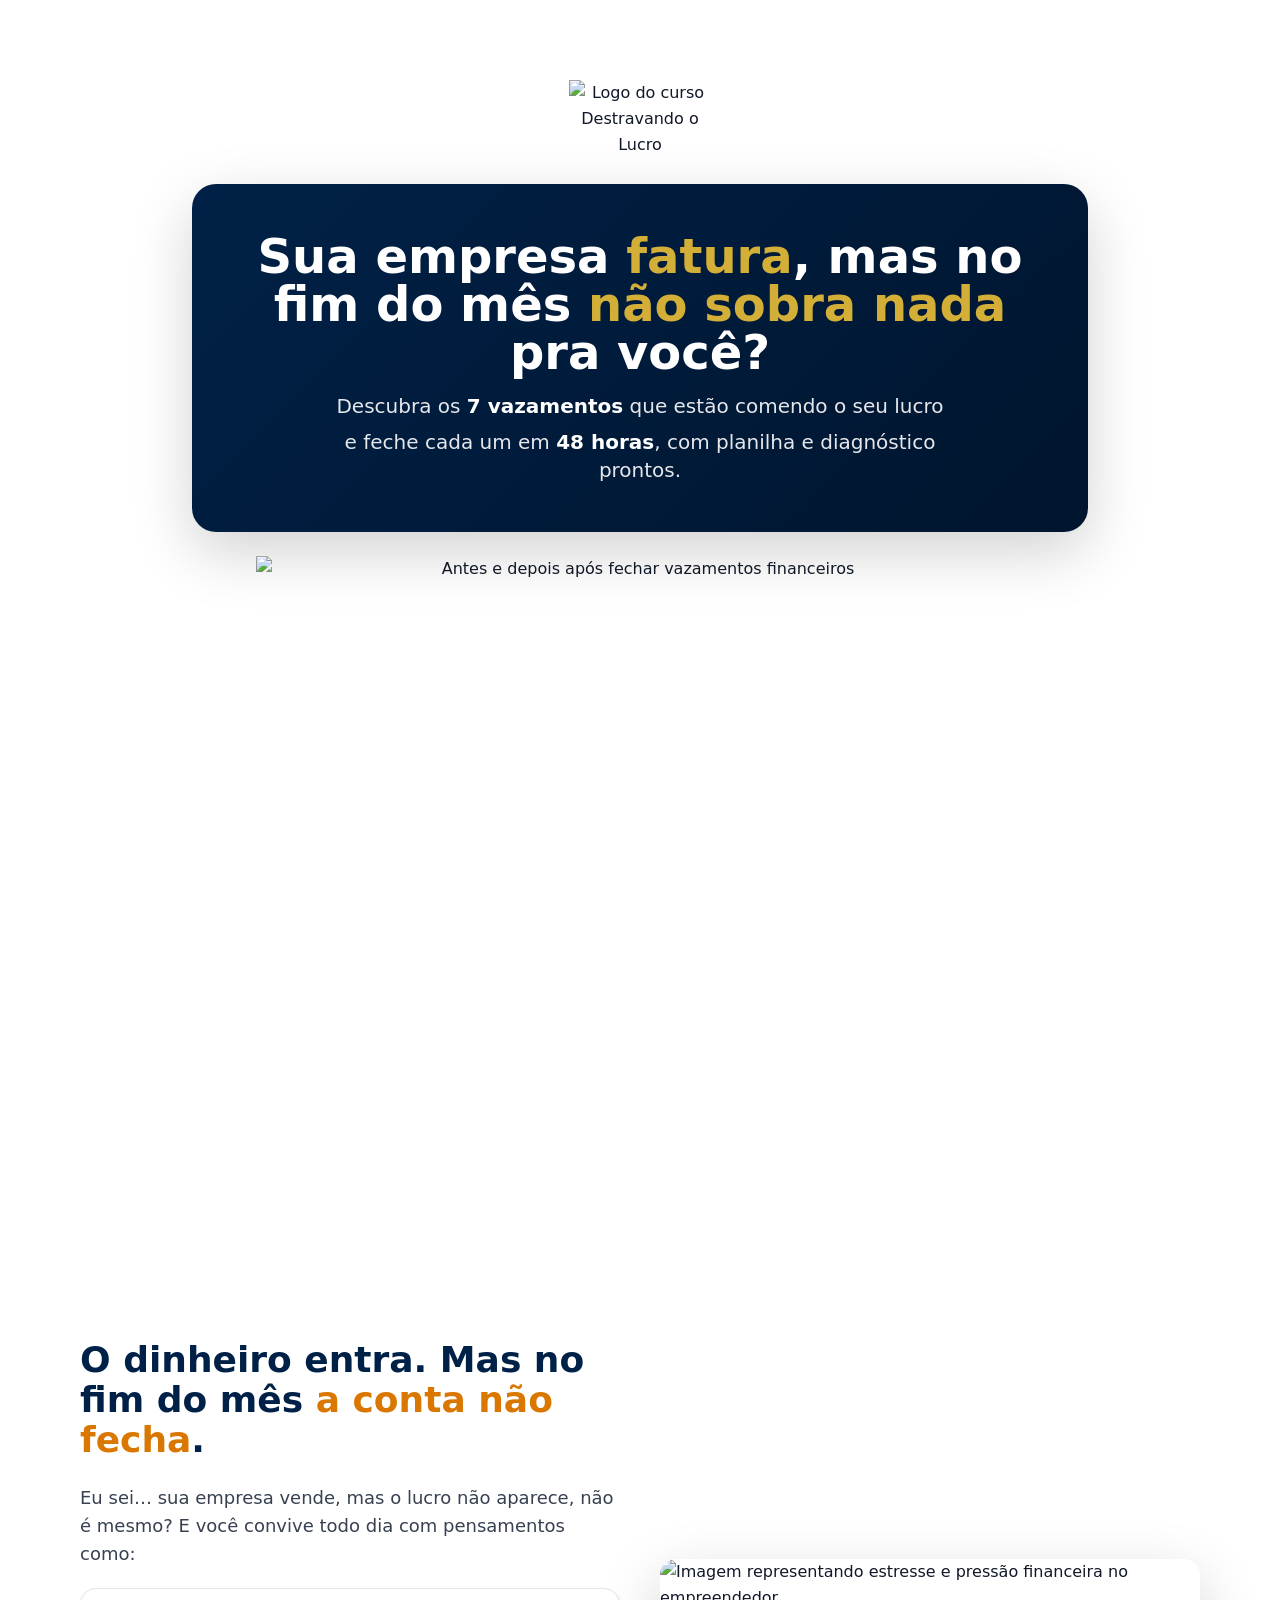
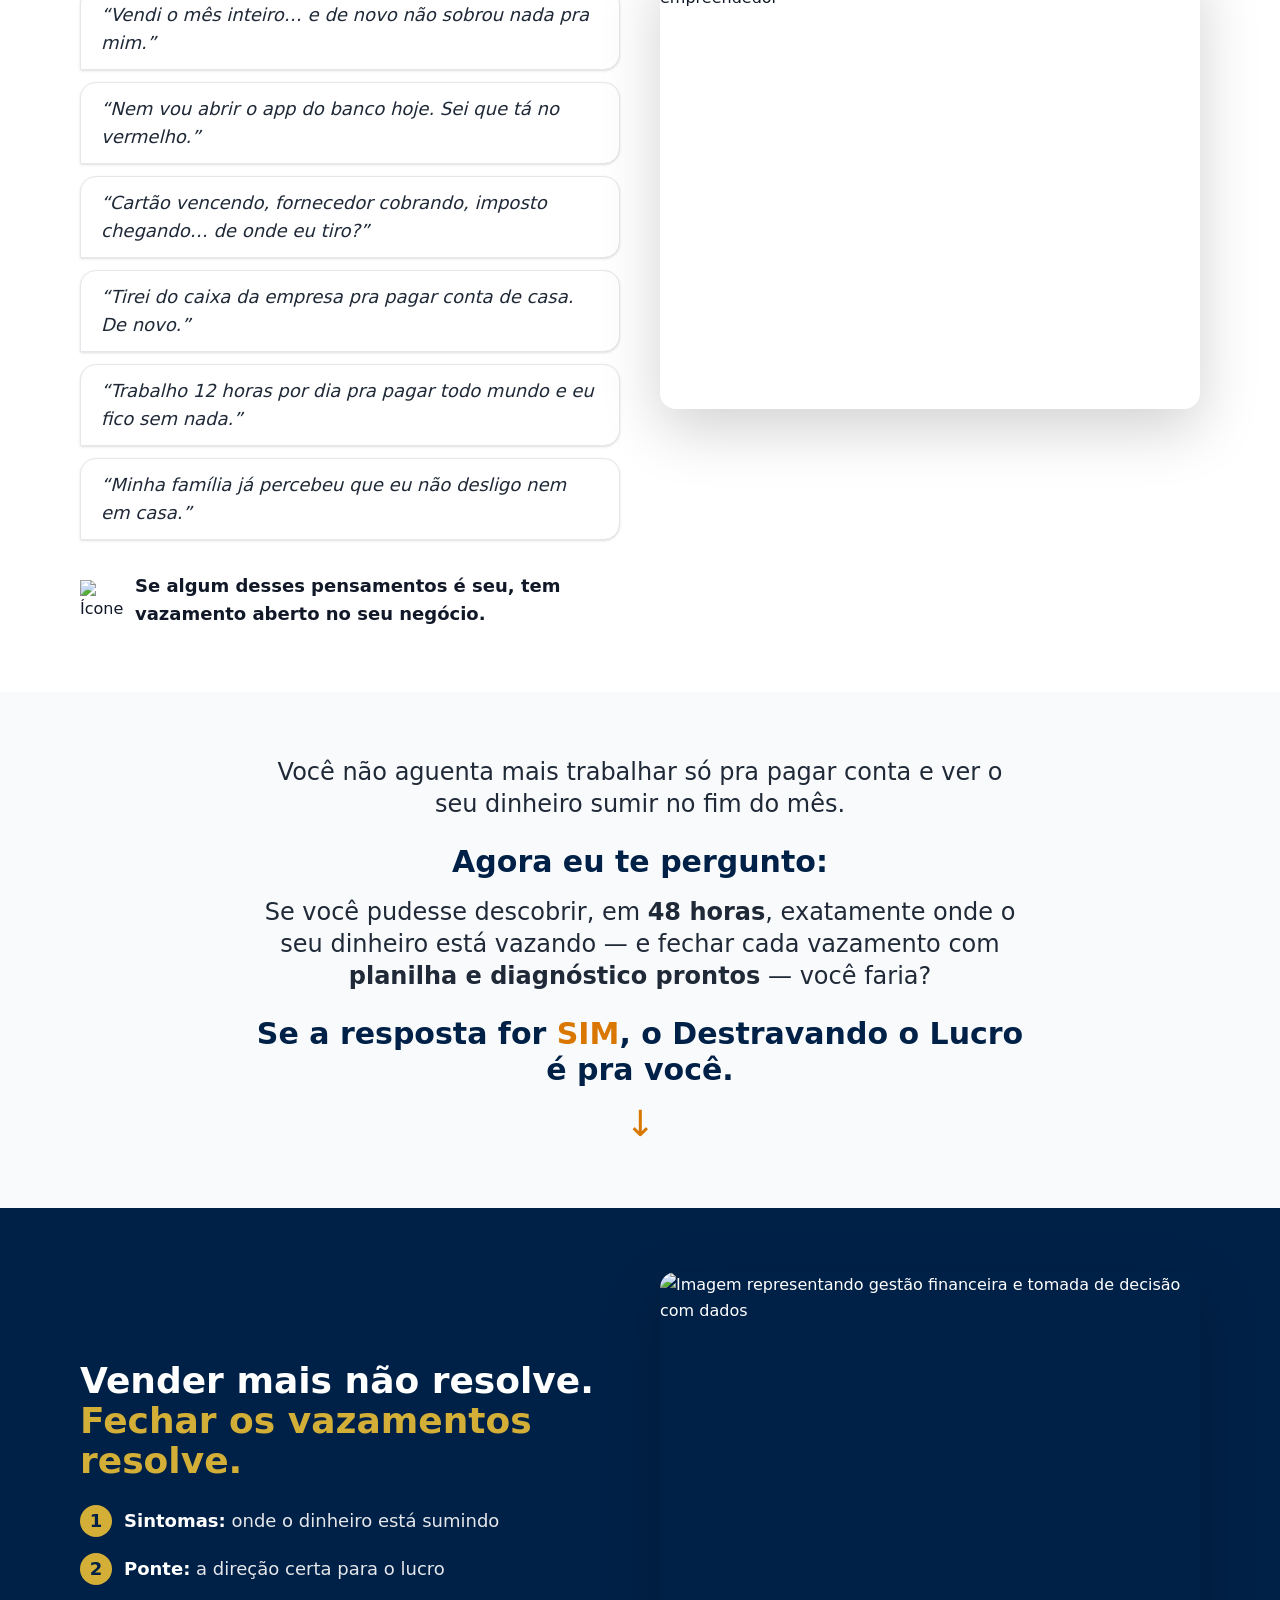
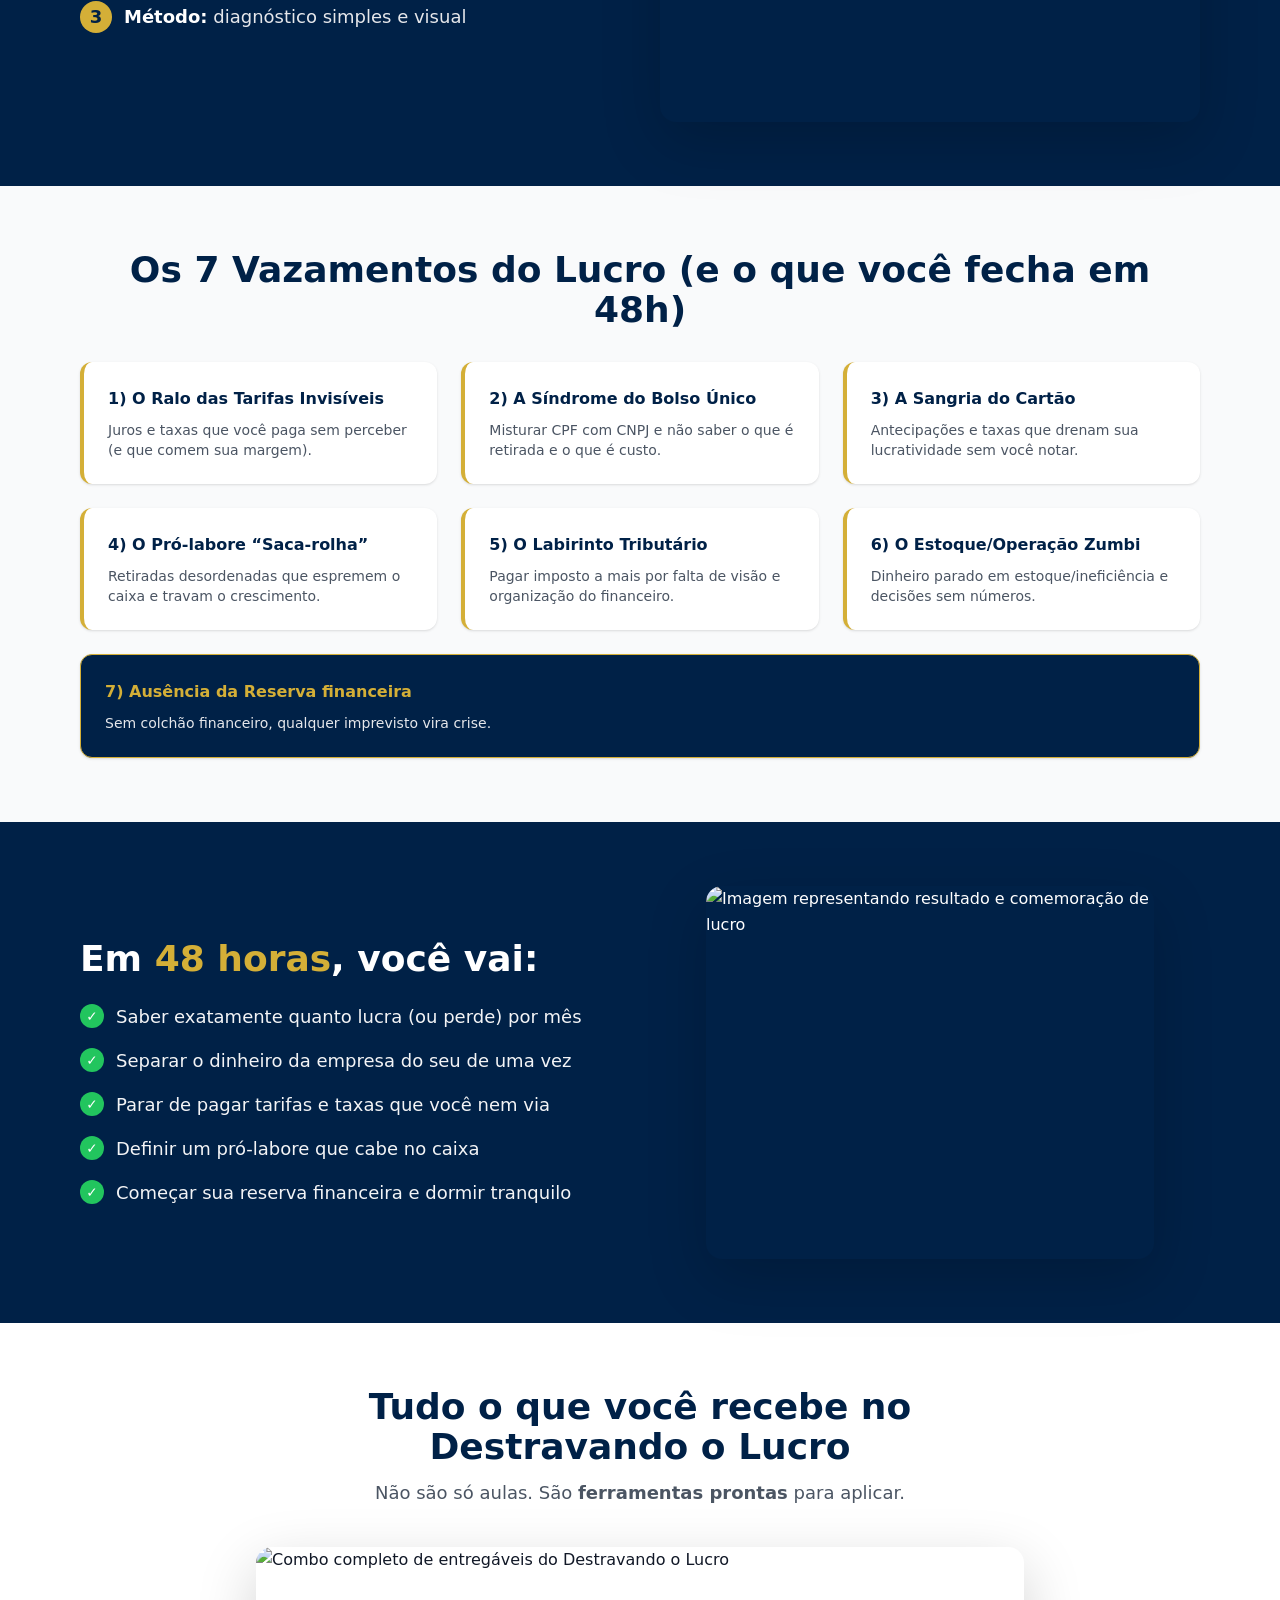
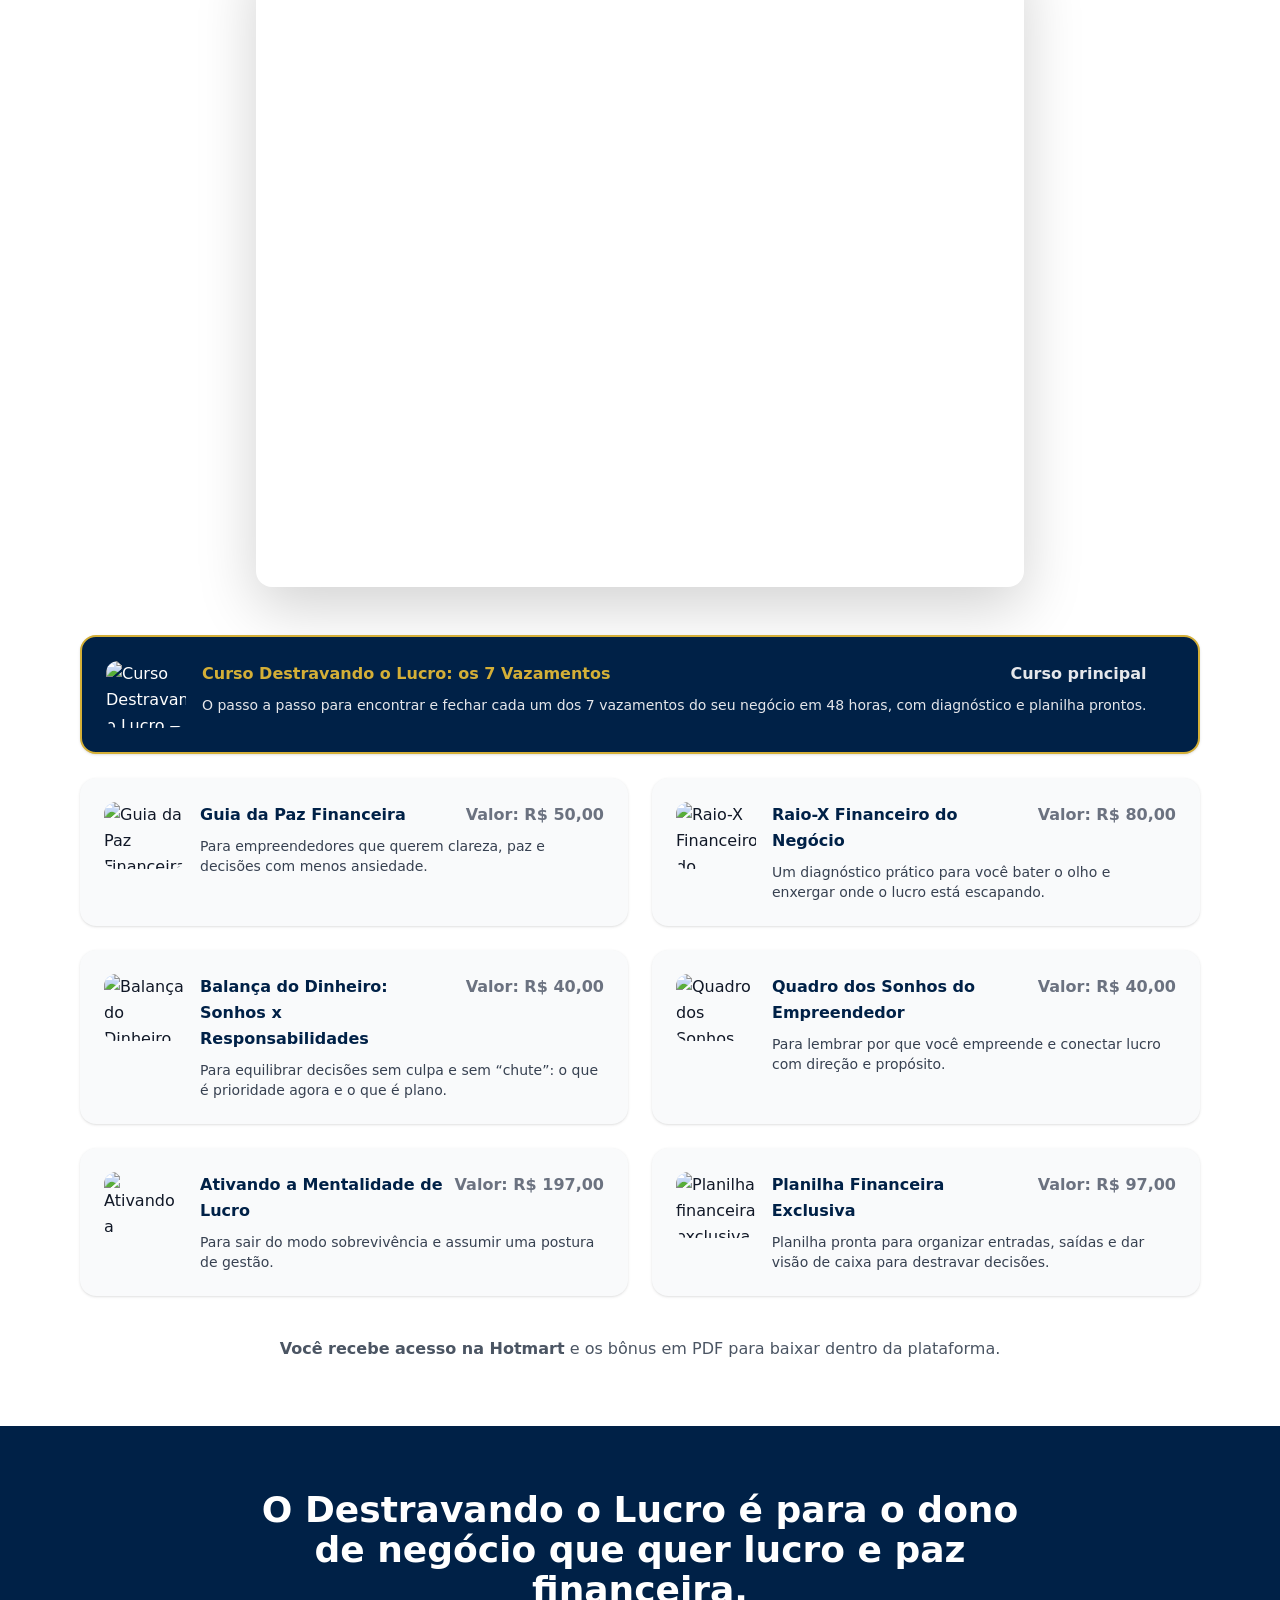
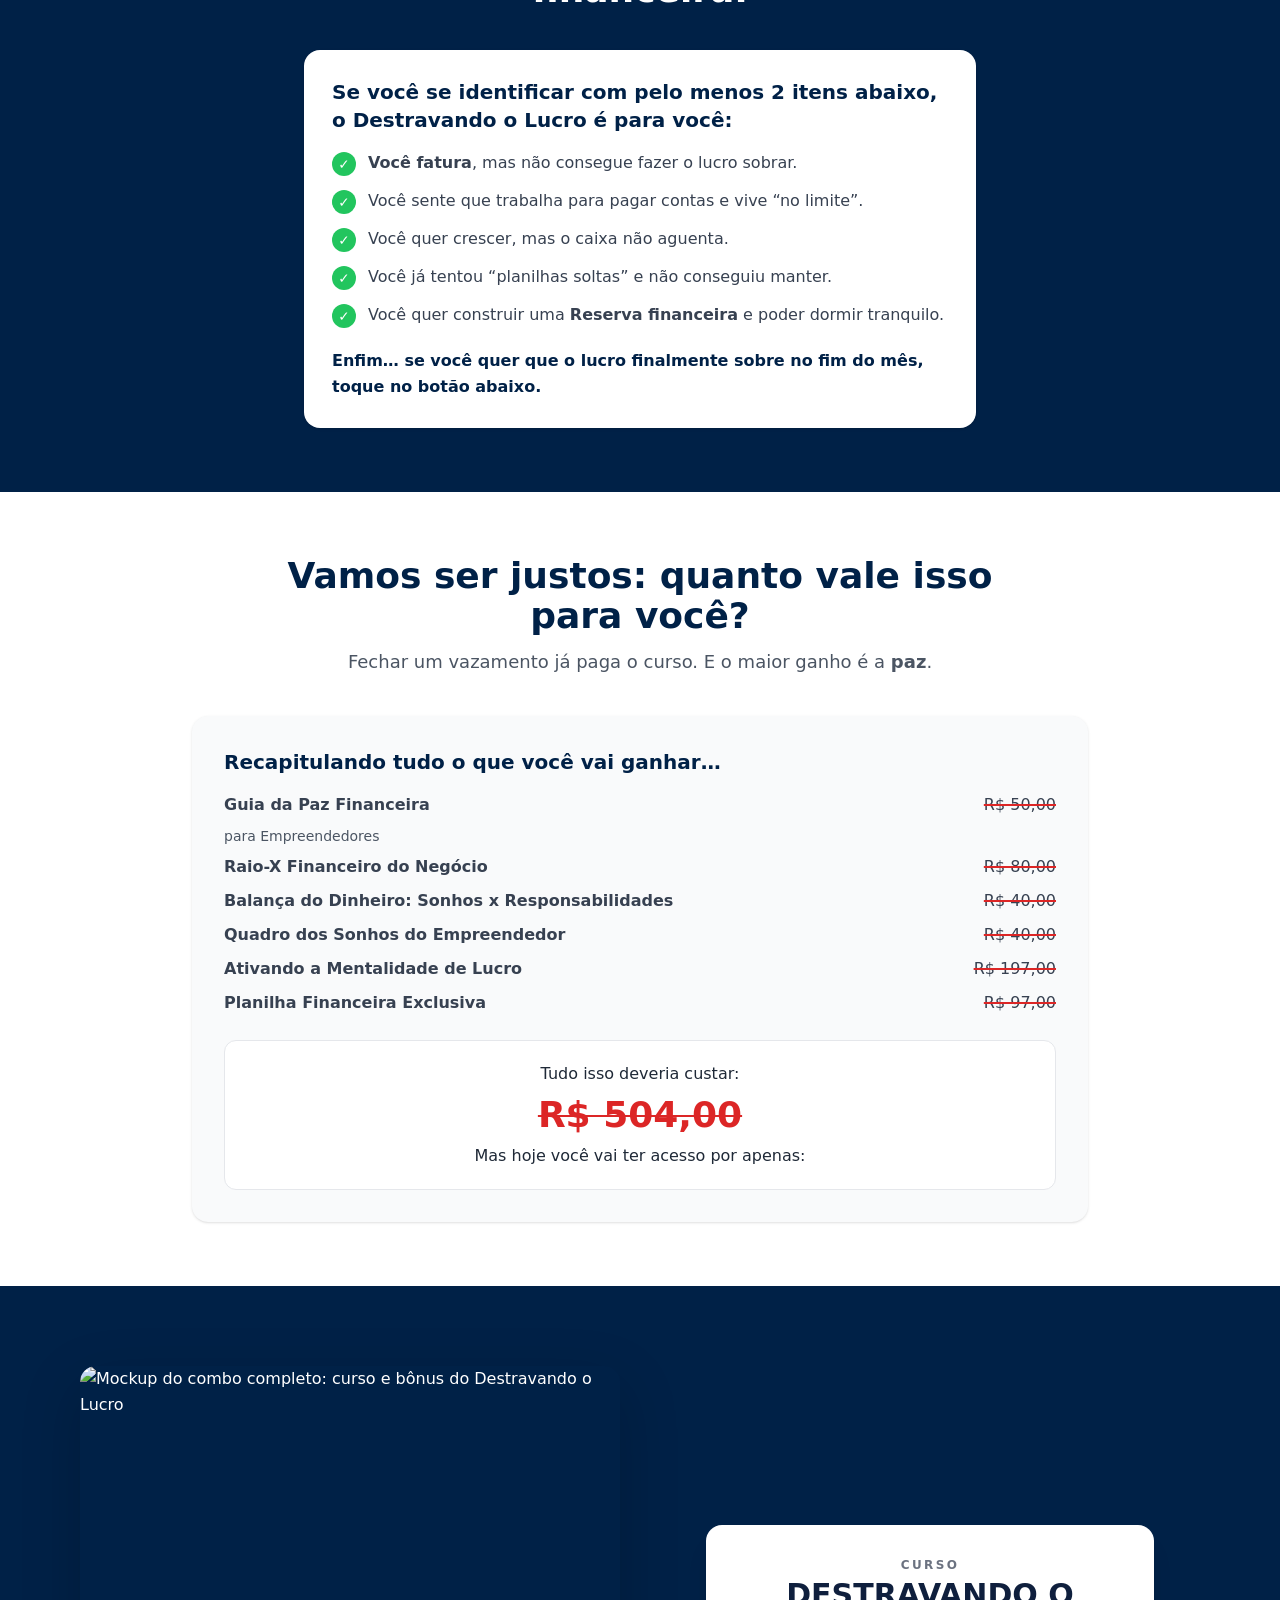
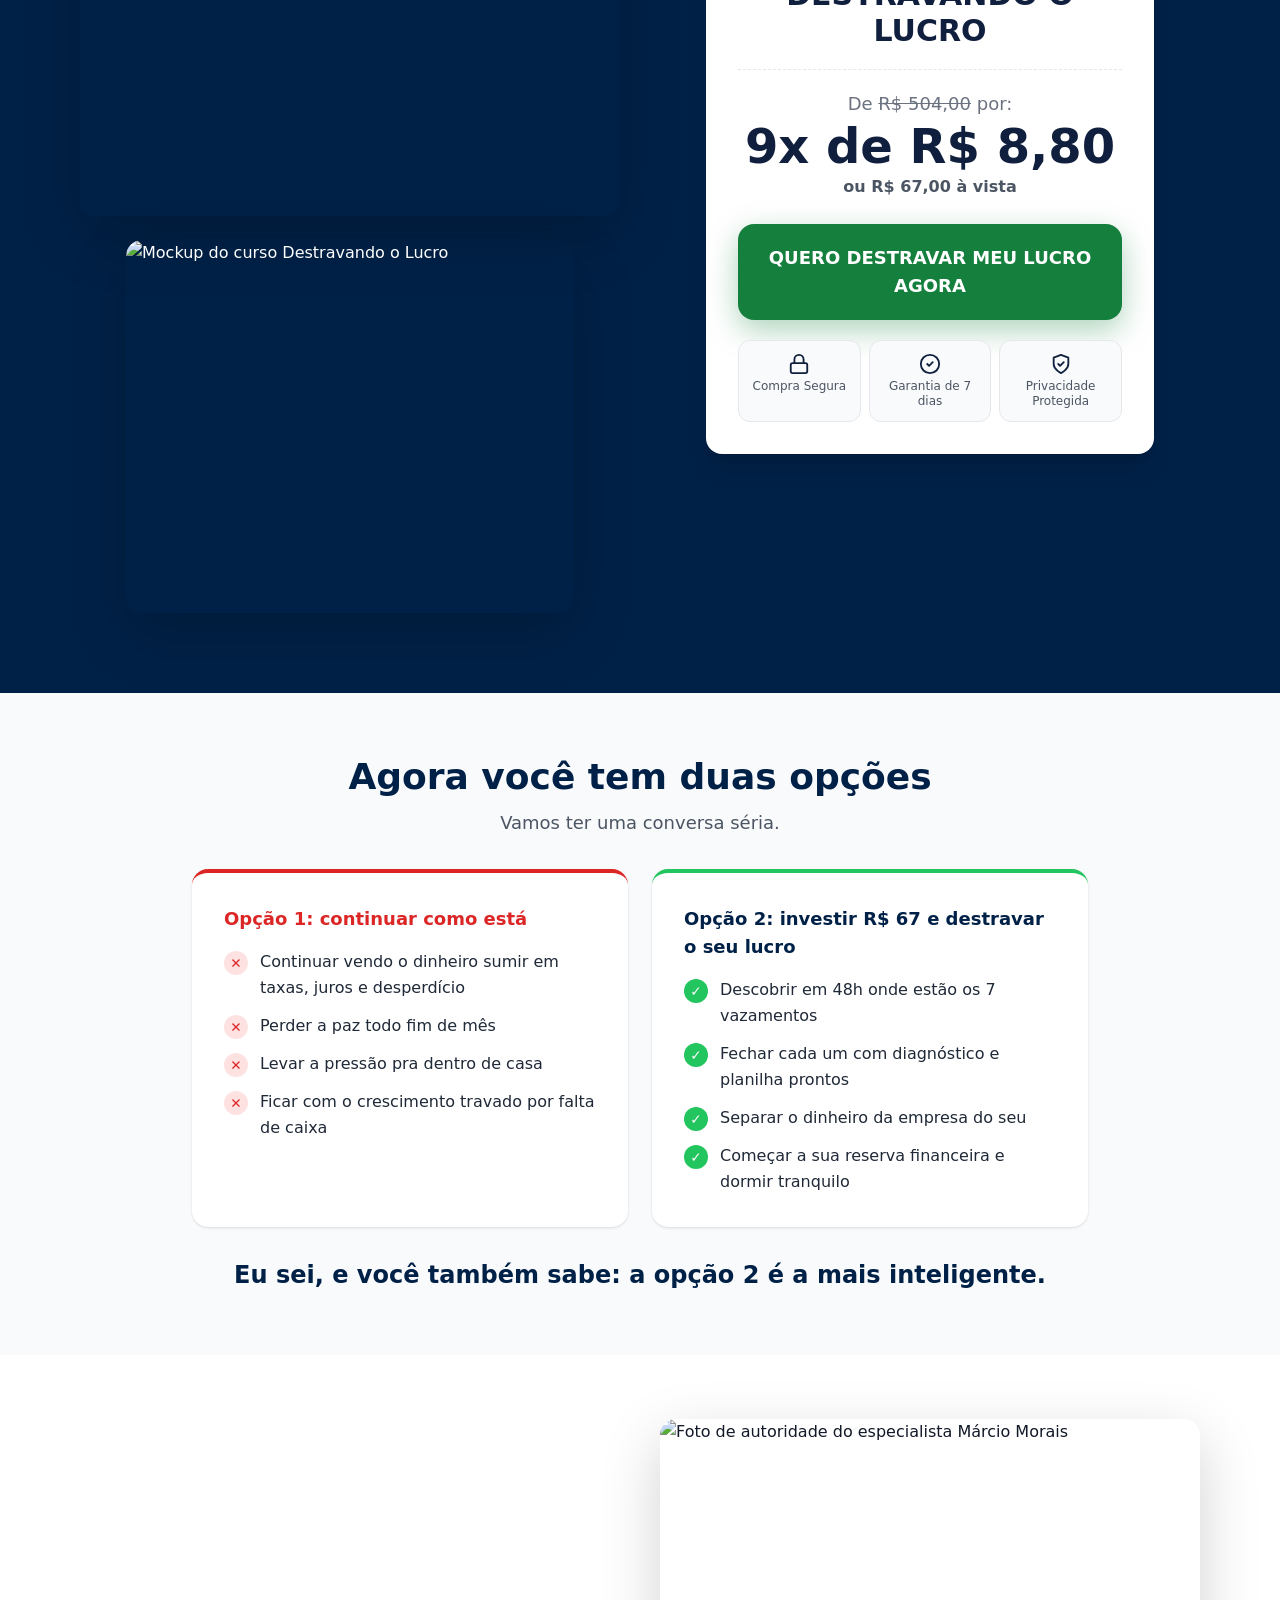
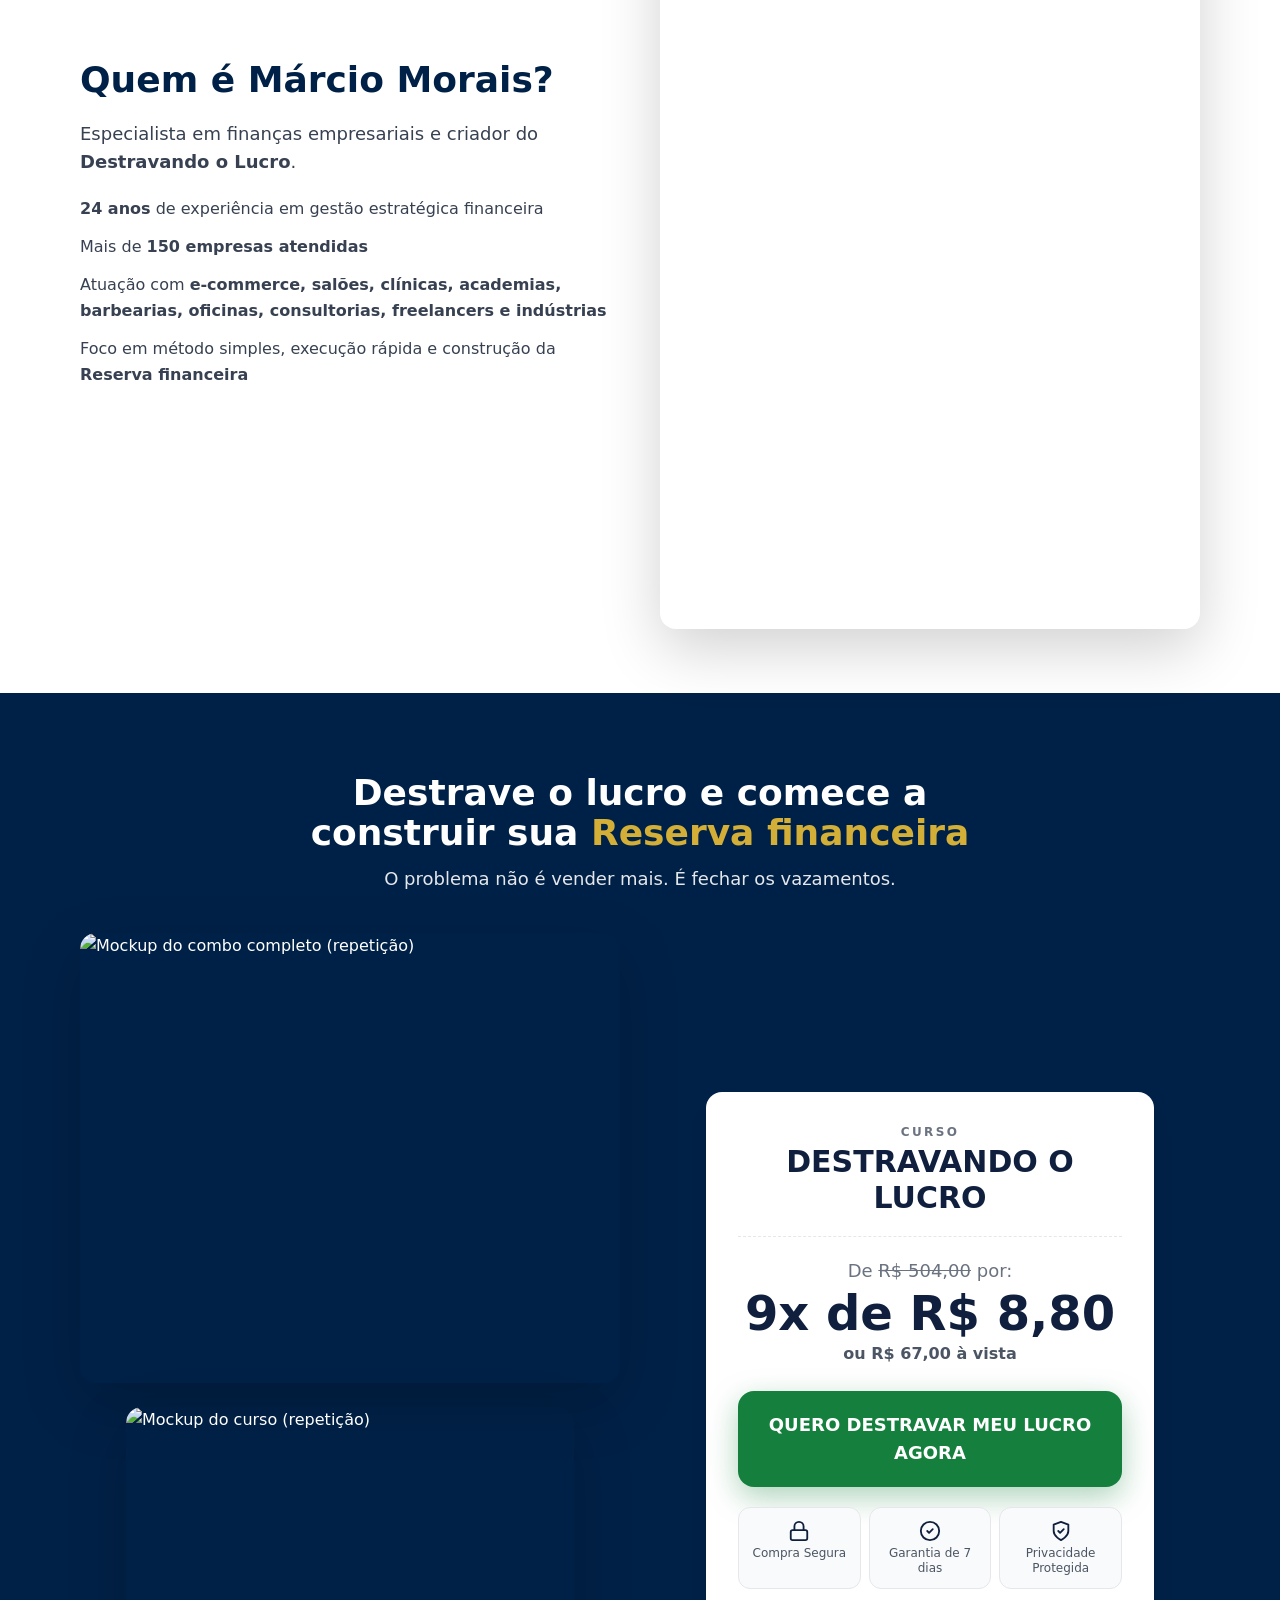
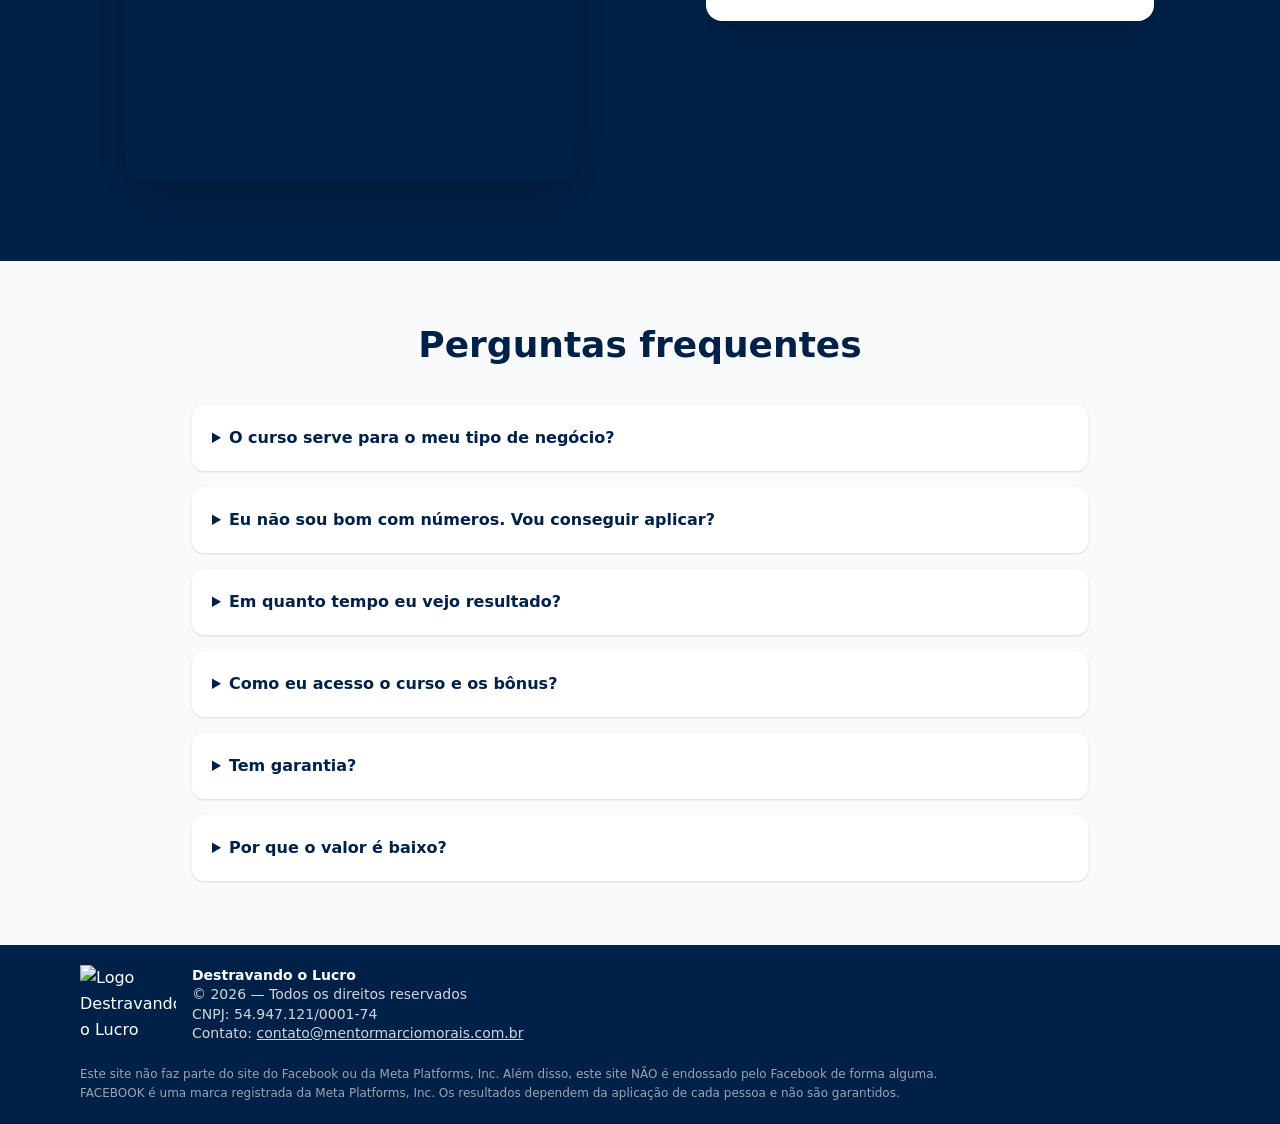
==== commit d8d94c54: "Ancoragem soma só os bônus (R$ 504); curso sem valor na lista Co-Authored-By: Claude Opus 5.5 <norep" ====
--- a/index.html
+++ b/index.html
@@ -11,4 +11,4 @@
 fbq('track', 'PageView');
 </script><noscript><img height="1" width="1" style="display:none"
 src="https://www.facebook.com/tr?id=642109472173213&ev=PageView&noscript=1"
-/></noscript><!-- End Meta Pixel Code --><meta name="viewport" content="width=device-width,initial-scale=1.0"/><title>Sua empresa fatura, mas não sobra nada? — Destravando o Lucro</title><meta name="description" content="Descubra os 7 vazamentos que estão comendo o seu lucro e feche cada um em 48 horas, com planilha e diagnóstico prontos."/><meta name="robots" content="index,follow"/><link rel="canonical" href="https://destravando-o-lucro.mentormarciomorais.com.br/"/><meta property="og:locale" content="pt_BR"/><meta property="og:type" content="website"/><meta property="og:title" content="Sua empresa fatura, mas no fim do mês não sobra nada pra você?"/><meta property="og:description" content="Descubra os 7 vazamentos que estão comendo o seu lucro e feche cada um em 48 horas, com planilha e diagnóstico prontos."/><meta property="og:url" content="https://destravando-o-lucro.mentormarciomorais.com.br/"/><meta property="og:image" content="https://res.cloudinary.com/dtgcobo29/image/upload/v1768503769/logotransparente_ks26st.png"/><meta name="twitter:card" content="summary_large_image"/><link rel="preconnect" href="https://res.cloudinary.com" crossorigin><link rel="dns-prefetch" href="https://res.cloudinary.com"><link rel="preload" as="image" href="https://res.cloudinary.com/dtgcobo29/image/upload/f_auto,q_auto,w_700,c_limit/v1767848025/2-site_yvfif4.png" fetchpriority="high"><style>.gradient-bg{background:linear-gradient(135deg,#002147 0%,#00152e 100%)}.gold-border{border:2px solid #D4AF37}.soft-shadow{box-shadow:0 20px 60px rgba(0,0,0,.18)}.container-max{max-width:1120px}.footer-logo-white{filter:invert(1) brightness(2)}.check-list li{display:flex;align-items:flex-start;gap:.75rem}.check-list .ico{flex:none;width:1.5rem;height:1.5rem;border-radius:9999px;display:inline-flex;align-items:center;justify-content:center;font-weight:800;font-size:.85rem;margin-top:.1rem}</style><link rel="stylesheet" href="styles.css"/></head><body class="bg-white text-gray-900 font-sans leading-relaxed"><section class="bg-white pt-4 pb-10 md:py-16 lg:py-20 px-4"><div class="container-max mx-auto flex flex-col items-center text-center gap-4 md:gap-6"><img src="https://res.cloudinary.com/dtgcobo29/image/upload/f_auto,q_auto,w_300,c_limit/v1767848025/1-site_ug46ln.webp" alt="Logo do curso Destravando o Lucro" class="h-10 md:h-20 w-auto" decoding="async" width="666" height="375"/><div class="gradient-bg text-white rounded-3xl soft-shadow mx-auto max-w-4xl px-5 py-6 sm:p-8 md:p-12"><h1 class="text-[1.65rem] leading-tight md:text-5xl font-extrabold">Sua empresa <span class="text-gold">fatura</span>, mas no fim do mês <span class="text-gold">não sobra nada</span> pra você?</h1><div class="mt-4 text-base md:text-xl text-gray-200 max-w-2xl mx-auto"><p>Descubra os <strong class="text-white">7 vazamentos</strong> que estão comendo o seu lucro</p><p class="mt-2">e feche cada um em <strong class="text-white">48 horas</strong>, com planilha e diagnóstico prontos.</p></div></div><img src="https://res.cloudinary.com/dtgcobo29/image/upload/f_auto,q_auto,w_700,c_limit/v1767848025/2-site_yvfif4.png" alt="Antes e depois após fechar vazamentos financeiros" class="w-full max-w-3xl" fetchpriority="high" decoding="async" width="600" height="500"/></div></section><section class="py-14 md:py-16 px-4"><div class="container-max mx-auto"><div class="grid md:grid-cols-2 gap-10 items-center"><div><h2 class="text-2xl md:text-4xl font-bold text-navy mb-6">O dinheiro entra. Mas no fim do mês <span class="text-orange">a conta não fecha</span>.</h2><p class="text-gray-700 text-lg mb-5">Eu sei… sua empresa vende, mas o lucro não aparece, não é mesmo? E você convive todo dia com pensamentos como:</p><ul class="space-y-3"><li class="bg-white border border-gray-200 rounded-2xl rounded-bl-none shadow px-5 py-3 text-gray-800 text-lg italic">“Vendi o mês inteiro… e de novo não sobrou nada pra mim.”</li><li class="bg-white border border-gray-200 rounded-2xl rounded-bl-none shadow px-5 py-3 text-gray-800 text-lg italic">“Nem vou abrir o app do banco hoje. Sei que tá no vermelho.”</li><li class="bg-white border border-gray-200 rounded-2xl rounded-bl-none shadow px-5 py-3 text-gray-800 text-lg italic">“Cartão vencendo, fornecedor cobrando, imposto chegando… de onde eu tiro?”</li><li class="bg-white border border-gray-200 rounded-2xl rounded-bl-none shadow px-5 py-3 text-gray-800 text-lg italic">“Tirei do caixa da empresa pra pagar conta de casa. De novo.”</li><li class="bg-white border border-gray-200 rounded-2xl rounded-bl-none shadow px-5 py-3 text-gray-800 text-lg italic">“Trabalho 12 horas por dia pra pagar todo mundo e eu fico sem nada.”</li><li class="bg-white border border-gray-200 rounded-2xl rounded-bl-none shadow px-5 py-3 text-gray-800 text-lg italic">“Minha família já percebeu que eu não desligo nem em casa.”</li></ul><div class="mt-8 flex items-center gap-3"><img src="https://res.cloudinary.com/dtgcobo29/image/upload/v1767848026/4-site_yipc6z.webp" alt="Ícone de alerta" class="h-10 w-auto flex-none" loading="lazy" decoding="async" width="175" height="163"/><p class="text-gray-900 text-lg font-semibold">Se algum desses pensamentos é seu, tem vazamento aberto no seu negócio.</p></div></div><img src="https://res.cloudinary.com/dtgcobo29/image/upload/f_auto,q_auto,w_700,c_limit/v1767848643/3-site_wpkdvz.webp" alt="Imagem representando estresse e pressão financeira no empreendedor" class="w-full rounded-2xl soft-shadow" loading="lazy" decoding="async" width="600" height="500"/></div></div></section><section class="py-14 md:py-16 px-4 bg-gray-50"><div class="container-max mx-auto max-w-3xl text-center"><p class="text-xl md:text-2xl text-gray-800">Você não aguenta mais trabalhar só pra pagar conta e ver o seu dinheiro sumir no fim do mês.</p><p class="mt-6 text-2xl md:text-3xl font-bold text-navy">Agora eu te pergunto:</p><p class="mt-4 text-xl md:text-2xl text-gray-800">Se você pudesse descobrir, em <strong>48 horas</strong>, exatamente onde o seu dinheiro está vazando — e fechar cada vazamento com <strong>planilha e diagnóstico prontos</strong> — você faria?</p><p class="mt-6 text-2xl md:text-3xl font-extrabold text-navy">Se a resposta for <span class="text-orange">SIM</span>, o Destravando o Lucro é pra você.</p><p class="mt-4 text-4xl text-orange" aria-hidden="true">↓</p></div></section><section class="py-14 md:py-16 bg-navy text-white px-4"><div class="container-max mx-auto"><div class="grid md:grid-cols-2 gap-10 items-center"><div><h2 class="text-2xl md:text-4xl font-bold mb-6">Vender mais não resolve. <span class="text-gold">Fechar os vazamentos resolve.</span></h2><ul class="space-y-4 text-lg text-gray-200"><li class="flex items-center gap-3"><span class="flex-none w-8 h-8 rounded-full bg-gold text-navy font-extrabold flex items-center justify-center">1</span><span><strong class="text-white">Sintomas:</strong> onde o dinheiro está sumindo</span></li><li class="flex items-center gap-3"><span class="flex-none w-8 h-8 rounded-full bg-gold text-navy font-extrabold flex items-center justify-center">2</span><span><strong class="text-white">Ponte:</strong> a direção certa para o lucro</span></li><li class="flex items-center gap-3"><span class="flex-none w-8 h-8 rounded-full bg-gold text-navy font-extrabold flex items-center justify-center">3</span><span><strong class="text-white">Método:</strong> diagnóstico simples e visual</span></li></ul></div><img src="https://res.cloudinary.com/dtgcobo29/image/upload/v1767848026/6-site_lua76k.webp" alt="Imagem representando gestão financeira e tomada de decisão com dados" class="w-full rounded-2xl soft-shadow" loading="lazy" decoding="async" width="600" height="500"/></div></div></section><section class="py-14 md:py-16 px-4 bg-gray-50"><div class="container-max mx-auto"><div><h2 class="text-2xl md:text-4xl font-bold text-navy text-center mb-8">Os 7 Vazamentos do Lucro (e o que você fecha em 48h)</h2><div class="grid md:grid-cols-2 lg:grid-cols-3 gap-6"><div class="bg-white rounded-xl p-6 border-l-4 border-gold shadow"><h3 class="font-bold text-navy mb-2">1) O Ralo das Tarifas Invisíveis</h3><p class="text-sm text-gray-600">Juros e taxas que você paga sem perceber (e que comem sua margem).</p></div><div class="bg-white rounded-xl p-6 border-l-4 border-gold shadow"><h3 class="font-bold text-navy mb-2">2) A Síndrome do Bolso Único</h3><p class="text-sm text-gray-600">Misturar CPF com CNPJ e não saber o que é retirada e o que é custo.</p></div><div class="bg-white rounded-xl p-6 border-l-4 border-gold shadow"><h3 class="font-bold text-navy mb-2">3) A Sangria do Cartão</h3><p class="text-sm text-gray-600">Antecipações e taxas que drenam sua lucratividade sem você notar.</p></div><div class="bg-white rounded-xl p-6 border-l-4 border-gold shadow"><h3 class="font-bold text-navy mb-2">4) O Pró-labore “Saca-rolha”</h3><p class="text-sm text-gray-600">Retiradas desordenadas que espremem o caixa e travam o crescimento.</p></div><div class="bg-white rounded-xl p-6 border-l-4 border-gold shadow"><h3 class="font-bold text-navy mb-2">5) O Labirinto Tributário</h3><p class="text-sm text-gray-600">Pagar imposto a mais por falta de visão e organização do financeiro.</p></div><div class="bg-white rounded-xl p-6 border-l-4 border-gold shadow"><h3 class="font-bold text-navy mb-2">6) O Estoque/Operação Zumbi</h3><p class="text-sm text-gray-600">Dinheiro parado em estoque/ineficiência e decisões sem números.</p></div><div class="bg-navy text-white rounded-xl p-6 border border-gold shadow lg:col-span-3"><h3 class="font-bold text-gold mb-2">7) Ausência da Reserva financeira</h3><p class="text-sm text-gray-200">Sem colchão financeiro, qualquer imprevisto vira crise.</p></div></div></div></div></section><section class="py-14 md:py-16 bg-navy text-white px-4"><div class="container-max mx-auto"><div class="grid md:grid-cols-2 gap-10 items-center"><div><h2 class="text-2xl md:text-4xl font-bold mb-6">Em <span class="text-gold">48 horas</span>, você vai:</h2><ul class="check-list space-y-4 text-lg text-gray-100"><li><span class="ico bg-green-500 text-white" aria-hidden="true">✓</span><span>Saber exatamente quanto lucra (ou perde) por mês</span></li><li><span class="ico bg-green-500 text-white" aria-hidden="true">✓</span><span>Separar o dinheiro da empresa do seu de uma vez</span></li><li><span class="ico bg-green-500 text-white" aria-hidden="true">✓</span><span>Parar de pagar tarifas e taxas que você nem via</span></li><li><span class="ico bg-green-500 text-white" aria-hidden="true">✓</span><span>Definir um pró-labore que cabe no caixa</span></li><li><span class="ico bg-green-500 text-white" aria-hidden="true">✓</span><span>Começar sua reserva financeira e dormir tranquilo</span></li></ul></div><img src="https://res.cloudinary.com/dtgcobo29/image/upload/v1767848026/9-site_chxebu.webp" alt="Imagem representando resultado e comemoração de lucro" class="w-full max-w-md mx-auto rounded-2xl soft-shadow" loading="lazy" decoding="async" width="600" height="500"/></div></div></section><section class="py-14 md:py-16 px-4"><div class="container-max mx-auto"><div class="text-center max-w-3xl mx-auto"><h2 class="text-2xl md:text-4xl font-bold text-navy">Tudo o que você recebe no Destravando o Lucro</h2><p class="mt-3 text-gray-600 text-lg">Não são só aulas. São <strong>ferramentas prontas</strong> para aplicar.</p></div><div class="mt-10 flex justify-center"><img src="https://res.cloudinary.com/dtgcobo29/image/upload/v1767848027/19-site_y2ymyc.webp" alt="Combo completo de entregáveis do Destravando o Lucro" class="w-full max-w-3xl rounded-2xl soft-shadow" loading="lazy" decoding="async" width="600" height="500"/></div><div class="mt-12 grid md:grid-cols-2 gap-6"><div class="bg-navy text-white rounded-2xl p-6 shadow md:col-span-2 border-2 border-gold"><div class="flex items-start gap-4"><img src="https://res.cloudinary.com/dtgcobo29/image/upload/f_auto,q_auto,w_160,c_limit/v1767848027/14-site_dz6wcq.webp" alt="Curso Destravando o Lucro — mockup" class="w-20 rounded-xl" loading="lazy" decoding="async" width="600" height="500"/><div class="min-w-0"><h3 class="font-bold text-gold flex items-start gap-3 min-w-0"><span class="flex-1 min-w-0 whitespace-normal break-normal">Curso Destravando o Lucro: os 7 Vazamentos</span><span class="ml-auto whitespace-nowrap text-right text-gray-200 font-semibold">Valor: R$ 67,00</span></h3><p class="mt-2 text-gray-200 text-sm">O passo a passo para encontrar e fechar cada um dos 7 vazamentos do seu negócio em 48 horas, com diagnóstico e planilha prontos.</p></div></div></div><div class="bg-gray-50 rounded-2xl p-6 shadow"><div class="flex items-start gap-4"><img src="https://res.cloudinary.com/dtgcobo29/image/upload/f_auto,q_auto,w_160,c_limit/v1767848027/10-site_gqtajf.webp" alt="Guia da Paz Financeira — mockup" class="w-20 rounded-xl" loading="lazy" decoding="async" width="600" height="500"/><div class="min-w-0"><h3 class="font-bold text-navy flex items-start gap-3 min-w-0"><span class="flex-1 min-w-0 whitespace-normal break-normal">Guia da Paz Financeira</span><span class="ml-auto whitespace-nowrap text-right text-gray-500 font-semibold">Valor: R$ 50,00</span></h3><p class="mt-2 text-gray-700 text-sm">Para empreendedores que querem clareza, paz e decisões com menos ansiedade.</p></div></div></div><div class="bg-gray-50 rounded-2xl p-6 shadow"><div class="flex items-start gap-4"><!-- TODO: mockup próprio --><img src="https://res.cloudinary.com/dtgcobo29/image/upload/f_auto,q_auto,w_160,c_limit/v1767848027/10-site_gqtajf.webp" alt="Raio-X Financeiro do Negócio — mockup" class="w-20 rounded-xl" loading="lazy" decoding="async" width="600" height="500"/><div class="min-w-0"><h3 class="font-bold text-navy flex items-start gap-3 min-w-0"><span class="flex-1 min-w-0 whitespace-normal break-normal">Raio-X Financeiro do Negócio</span><span class="ml-auto whitespace-nowrap text-right text-gray-500 font-semibold">Valor: R$ 80,00</span></h3><p class="mt-2 text-gray-700 text-sm">Um diagnóstico prático para você bater o olho e enxergar onde o lucro está escapando.</p></div></div></div><div class="bg-gray-50 rounded-2xl p-6 shadow"><div class="flex items-start gap-4"><img src="https://res.cloudinary.com/dtgcobo29/image/upload/f_auto,q_auto,w_160,c_limit/v1767848027/12-site_vtrc01.webp" alt="Balança do Dinheiro (Sonhos x Responsabilidades)" class="w-20 rounded-xl" loading="lazy" decoding="async" width="600" height="500"/><div class="min-w-0"><h3 class="font-bold text-navy flex items-start gap-3 min-w-0"><span class="flex-1 min-w-0 whitespace-normal break-normal">Balança do Dinheiro: Sonhos x Responsabilidades</span><span class="ml-auto whitespace-nowrap text-right text-gray-500 font-semibold">Valor: R$ 40,00</span></h3><p class="mt-2 text-gray-700 text-sm">Para equilibrar decisões sem culpa e sem “chute”: o que é prioridade agora e o que é plano.</p></div></div></div><div class="bg-gray-50 rounded-2xl p-6 shadow"><div class="flex items-start gap-4"><!-- TODO: mockup próprio --><img src="https://res.cloudinary.com/dtgcobo29/image/upload/f_auto,q_auto,w_160,c_limit/v1767848027/12-site_vtrc01.webp" alt="Quadro dos Sonhos do Empreendedor — mockup" class="w-20 rounded-xl" loading="lazy" decoding="async" width="600" height="500"/><div class="min-w-0"><h3 class="font-bold text-navy flex items-start gap-3 min-w-0"><span class="flex-1 min-w-0 whitespace-normal break-normal">Quadro dos Sonhos do Empreendedor</span><span class="ml-auto whitespace-nowrap text-right text-gray-500 font-semibold">Valor: R$ 40,00</span></h3><p class="mt-2 text-gray-700 text-sm">Para lembrar por que você empreende e conectar lucro com direção e propósito.</p></div></div></div><div class="bg-gray-50 rounded-2xl p-6 shadow"><div class="flex items-start gap-4"><img src="https://res.cloudinary.com/dtgcobo29/image/upload/f_auto,q_auto,w_160,c_limit/v1767848027/14-site_dz6wcq.webp" alt="Ativando a Mentalidade de Lucro — mockup" class="w-20 rounded-xl" loading="lazy" decoding="async" width="600" height="500"/><div class="min-w-0"><h3 class="font-bold text-navy flex items-start gap-3 min-w-0"><span class="flex-1 min-w-0 whitespace-normal break-normal">Ativando a Mentalidade de Lucro</span><span class="ml-auto whitespace-nowrap text-right text-gray-500 font-semibold">Valor: R$ 197,00</span></h3><p class="mt-2 text-gray-700 text-sm">Para sair do modo sobrevivência e assumir uma postura de gestão.</p></div></div></div><div class="bg-gray-50 rounded-2xl p-6 shadow"><div class="flex items-start gap-4"><img src="https://res.cloudinary.com/dtgcobo29/image/upload/f_auto,q_auto,w_160,c_limit/v1767848027/15-site_oaqajw.webp" alt="Planilha financeira exclusiva para controle do negócio" class="w-20 rounded-xl" loading="lazy" decoding="async" width="600" height="500"/><div class="min-w-0"><h3 class="font-bold text-navy flex items-start gap-3 min-w-0"><span class="flex-1 min-w-0 whitespace-normal break-normal">Planilha Financeira Exclusiva</span><span class="ml-auto whitespace-nowrap text-right text-gray-500 font-semibold">Valor: R$ 97,00</span></h3><p class="mt-2 text-gray-700 text-sm">Planilha pronta para organizar entradas, saídas e dar visão de caixa para destravar decisões.</p></div></div></div></div><div class="mt-10 text-center text-gray-600"><p><strong>Você recebe acesso na Hotmart</strong> e os bônus em PDF para baixar dentro da plataforma.</p></div></div></section><section class="py-14 md:py-16 bg-navy text-white px-4"><div class="container-max mx-auto"><div class="text-center max-w-3xl mx-auto"><h2 class="text-2xl md:text-4xl font-bold">O Destravando o Lucro é para o dono de negócio que quer lucro e paz financeira.</h2></div><div class="mt-10 max-w-2xl mx-auto"><div class="bg-white rounded-2xl p-7 shadow"><h3 class="font-bold text-navy text-xl mb-4">Se você se identificar com pelo menos 2 itens abaixo, o Destravando o Lucro é para você:</h3><ul class="check-list space-y-3 text-gray-700"><li><span class="ico bg-green-500 text-white" aria-hidden="true">✓</span><span><strong>Você fatura</strong>, mas não consegue fazer o lucro sobrar.</span></li><li><span class="ico bg-green-500 text-white" aria-hidden="true">✓</span><span>Você sente que trabalha para pagar contas e vive “no limite”.</span></li><li><span class="ico bg-green-500 text-white" aria-hidden="true">✓</span><span>Você quer crescer, mas o caixa não aguenta.</span></li><li><span class="ico bg-green-500 text-white" aria-hidden="true">✓</span><span>Você já tentou “planilhas soltas” e não conseguiu manter.</span></li><li><span class="ico bg-green-500 text-white" aria-hidden="true">✓</span><span>Você quer construir uma <strong>Reserva financeira</strong> e poder dormir tranquilo.</span></li></ul><p class="mt-5 text-navy font-semibold">Enfim… se você quer que o lucro finalmente sobre no fim do mês, toque no botão abaixo.</p></div></div></div></section><section class="py-14 md:py-16 px-4"><div class="container-max mx-auto"><div class="text-center max-w-3xl mx-auto"><h2 class="text-2xl md:text-4xl font-bold text-navy">Vamos ser justos: quanto vale isso para você?</h2><p class="mt-3 text-gray-600 text-lg">Fechar um vazamento já paga o curso. E o maior ganho é a <strong>paz</strong>.</p></div><div class="mt-10 bg-gray-50 rounded-2xl p-8 shadow max-w-4xl mx-auto"><h3 class="font-bold text-navy text-xl mb-4">Recapitulando tudo o que você vai ganhar…</h3><ul class="space-y-2 text-gray-700"><li class="flex items-start gap-3"><strong class="flex-1">Curso Destravando o Lucro: os 7 Vazamentos</strong><span class="ml-auto whitespace-nowrap text-right line-through decoration-red-600 decoration-2">R$ 67,00</span></li><li class="flex items-start gap-3"><strong class="flex-1">Guia da Paz Financeira</strong><span class="ml-auto whitespace-nowrap text-right line-through decoration-red-600 decoration-2">R$ 50,00</span></li><li class="text-gray-600 text-sm -mt-1">para Empreendedores</li><li class="flex items-start gap-3"><strong class="flex-1">Raio-X Financeiro do Negócio</strong><span class="ml-auto whitespace-nowrap text-right line-through decoration-red-600 decoration-2">R$ 80,00</span></li><li class="flex items-start gap-3"><strong class="flex-1">Balança do Dinheiro: Sonhos x Responsabilidades</strong><span class="ml-auto whitespace-nowrap text-right line-through decoration-red-600 decoration-2">R$ 40,00</span></li><li class="flex items-start gap-3"><strong class="flex-1">Quadro dos Sonhos do Empreendedor</strong><span class="ml-auto whitespace-nowrap text-right line-through decoration-red-600 decoration-2">R$ 40,00</span></li><li class="flex items-start gap-3"><strong class="flex-1">Ativando a Mentalidade de Lucro</strong><span class="ml-auto whitespace-nowrap text-right line-through decoration-red-600 decoration-2">R$ 197,00</span></li><li class="flex items-start gap-3"><strong class="flex-1">Planilha Financeira Exclusiva</strong><span class="ml-auto whitespace-nowrap text-right line-through decoration-red-600 decoration-2">R$ 97,00</span></li></ul><div class="mt-6 p-5 rounded-xl bg-white border border-gray-200 text-center"><p class="text-gray-800">Tudo isso deveria custar:</p><p class="my-2 text-4xl font-extrabold text-red-600 line-through decoration-red-600 decoration-2">R$ 571,00</p><p class="text-gray-800">Mas hoje você vai ter acesso por apenas:</p></div></div></div></section><section class="py-16 md:py-20 bg-navy text-white px-4"><div class="container-max mx-auto"><div class="grid lg:grid-cols-2 gap-10 items-center"><div><img src="https://res.cloudinary.com/dtgcobo29/image/upload/v1767848027/16-site_rqxraw.webp" alt="Mockup do combo completo: curso e bônus do Destravando o Lucro" class="w-full rounded-2xl soft-shadow" loading="lazy" decoding="async" width="600" height="500"/><div class="mt-6 flex justify-center"><img src="https://res.cloudinary.com/dtgcobo29/image/upload/v1767848027/14-site_dz6wcq.webp" alt="Mockup do curso Destravando o Lucro" class="w-full max-w-md rounded-2xl soft-shadow" loading="lazy" decoding="async" width="600" height="500"/></div></div><div class="bg-white rounded-2xl shadow-xl p-6 md:p-8 max-w-md w-full mx-auto text-center"><p class="text-xs font-semibold tracking-[0.2em] text-gray-500 uppercase">Curso</p><h2 class="mt-1 text-2xl md:text-3xl font-extrabold text-[#0f1f3d] uppercase">Destravando o Lucro</h2><hr class="my-5 border-dashed border-gray-200"/><p class="text-gray-500 text-lg">De <span class="line-through">R$ 571,00</span> por:</p><p class="mt-1 text-[clamp(1.75rem,8.5vw,2.25rem)] sm:text-5xl font-extrabold text-[#0f1f3d] leading-tight whitespace-nowrap">9x de R$ 8,80</p><p class="mt-1 text-gray-600 font-semibold">ou R$ 67,00 à vista</p><a href="https://pay.hotmart.com/T100741493K?off=6i0q0c7z" class="mt-6 block w-full bg-[#15803d] hover:bg-[#166534] text-white text-base md:text-lg font-extrabold uppercase py-5 px-6 rounded-2xl shadow-[0_10px_30px_rgba(21,128,61,0.35)] transition">Quero destravar meu lucro agora</a><div class="mt-5 grid grid-cols-3 gap-2"><div class="border border-gray-200 bg-gray-50 rounded-xl py-3 px-2 flex flex-col items-center gap-1"><svg xmlns="http://www.w3.org/2000/svg" width="22" height="22" viewBox="0 0 24 24" fill="none" stroke="#0f1f3d" stroke-width="2" stroke-linecap="round" stroke-linejoin="round" aria-hidden="true"><rect x="3" y="11" width="18" height="11" rx="2"/><path d="M7 11V7a5 5 0 0 1 10 0v4"/></svg><span class="text-xs text-gray-600 font-medium leading-tight">Compra Segura</span></div><div class="border border-gray-200 bg-gray-50 rounded-xl py-3 px-2 flex flex-col items-center gap-1"><svg xmlns="http://www.w3.org/2000/svg" width="22" height="22" viewBox="0 0 24 24" fill="none" stroke="#0f1f3d" stroke-width="2" stroke-linecap="round" stroke-linejoin="round" aria-hidden="true"><circle cx="12" cy="12" r="10"/><path d="m9 12 2 2 4-4"/></svg><span class="text-xs text-gray-600 font-medium leading-tight">Garantia de 7 dias</span></div><div class="border border-gray-200 bg-gray-50 rounded-xl py-3 px-2 flex flex-col items-center gap-1"><svg xmlns="http://www.w3.org/2000/svg" width="22" height="22" viewBox="0 0 24 24" fill="none" stroke="#0f1f3d" stroke-width="2" stroke-linecap="round" stroke-linejoin="round" aria-hidden="true"><path d="M12 22s8-4 8-10V5l-8-3-8 3v7c0 6 8 10 8 10z"/><path d="m9 12 2 2 4-4"/></svg><span class="text-xs text-gray-600 font-medium leading-tight">Privacidade Protegida</span></div></div></div></div></div></section><section class="py-14 md:py-16 px-4 bg-gray-50"><div class="container-max mx-auto max-w-4xl"><h2 class="text-2xl md:text-4xl font-bold text-navy text-center mb-3">Agora você tem duas opções</h2><p class="text-center text-gray-600 text-lg mb-8">Vamos ter uma conversa séria.</p><div class="grid md:grid-cols-2 gap-6"><div class="bg-white rounded-2xl p-6 md:p-8 shadow border-t-4 border-red-600"><p class="text-lg font-bold text-red-600 mb-4">Opção 1: continuar como está</p><ul class="check-list space-y-3 text-gray-800"><li><span class="ico bg-red-100 text-red-600" aria-hidden="true">✕</span><span>Continuar vendo o dinheiro sumir em taxas, juros e desperdício</span></li><li><span class="ico bg-red-100 text-red-600" aria-hidden="true">✕</span><span>Perder a paz todo fim de mês</span></li><li><span class="ico bg-red-100 text-red-600" aria-hidden="true">✕</span><span>Levar a pressão pra dentro de casa</span></li><li><span class="ico bg-red-100 text-red-600" aria-hidden="true">✕</span><span>Ficar com o crescimento travado por falta de caixa</span></li></ul></div><div class="bg-white rounded-2xl p-6 md:p-8 shadow border-t-4 border-green-500"><p class="text-lg font-bold text-navy mb-4">Opção 2: investir R$ 67 e destravar o seu lucro</p><ul class="check-list space-y-3 text-gray-800"><li><span class="ico bg-green-500 text-white" aria-hidden="true">✓</span><span>Descobrir em 48h onde estão os 7 vazamentos</span></li><li><span class="ico bg-green-500 text-white" aria-hidden="true">✓</span><span>Fechar cada um com diagnóstico e planilha prontos</span></li><li><span class="ico bg-green-500 text-white" aria-hidden="true">✓</span><span>Separar o dinheiro da empresa do seu</span></li><li><span class="ico bg-green-500 text-white" aria-hidden="true">✓</span><span>Começar a sua reserva financeira e dormir tranquilo</span></li></ul></div></div><p class="mt-8 text-center text-xl md:text-2xl font-bold text-navy">Eu sei, e você também sabe: a opção 2 é a mais inteligente.</p></div></section><section class="py-14 md:py-16 px-4"><div class="container-max mx-auto"><div class="grid md:grid-cols-2 gap-10 items-center"><div class="order-2 md:order-1"><h2 class="text-2xl md:text-4xl font-bold text-navy mb-5">Quem é Márcio Morais?</h2><p class="text-gray-700 text-lg mb-5">Especialista em finanças empresariais e criador do <strong>Destravando o Lucro</strong>.</p><ul class="space-y-3 text-gray-700"><li><strong>24 anos</strong> de experiência em gestão estratégica financeira</li><li>Mais de <strong>150 empresas atendidas</strong></li><li>Atuação com <strong>e-commerce, salões, clínicas, academias, barbearias, oficinas, consultorias, freelancers e indústrias</strong></li><li>Foco em método simples, execução rápida e construção da <strong>Reserva financeira</strong></li></ul></div><div class="order-1 md:order-2"><img src="https://res.cloudinary.com/dtgcobo29/image/upload/v1767848027/18-site_ilf8dy.webp" alt="Foto de autoridade do especialista Márcio Morais" class="w-full rounded-2xl soft-shadow" loading="lazy" decoding="async" width="408" height="612"/></div></div></div></section><section class="py-16 md:py-20 bg-navy text-white px-4"><div class="container-max mx-auto"><div class="text-center max-w-3xl mx-auto"><h2 class="text-2xl md:text-4xl font-extrabold">Destrave o lucro e comece a construir sua <span class="text-gold">Reserva financeira</span></h2><p class="mt-3 text-gray-200 text-lg">O problema não é vender mais. É fechar os vazamentos.</p></div><div class="mt-10 grid lg:grid-cols-2 gap-10 items-center"><div><img src="https://res.cloudinary.com/dtgcobo29/image/upload/v1767848027/16-site_rqxraw.webp" alt="Mockup do combo completo (repetição)" class="w-full rounded-2xl soft-shadow" loading="lazy" decoding="async" width="600" height="500"/><div class="mt-6 flex justify-center"><img src="https://res.cloudinary.com/dtgcobo29/image/upload/v1767848027/14-site_dz6wcq.webp" alt="Mockup do curso (repetição)" class="w-full max-w-md rounded-2xl soft-shadow" loading="lazy" decoding="async" width="600" height="500"/></div></div><div class="bg-white rounded-2xl shadow-xl p-6 md:p-8 max-w-md w-full mx-auto text-center"><p class="text-xs font-semibold tracking-[0.2em] text-gray-500 uppercase">Curso</p><h2 class="mt-1 text-2xl md:text-3xl font-extrabold text-[#0f1f3d] uppercase">Destravando o Lucro</h2><hr class="my-5 border-dashed border-gray-200"/><p class="text-gray-500 text-lg">De <span class="line-through">R$ 571,00</span> por:</p><p class="mt-1 text-[clamp(1.75rem,8.5vw,2.25rem)] sm:text-5xl font-extrabold text-[#0f1f3d] leading-tight whitespace-nowrap">9x de R$ 8,80</p><p class="mt-1 text-gray-600 font-semibold">ou R$ 67,00 à vista</p><a href="https://pay.hotmart.com/T100741493K?off=6i0q0c7z" class="mt-6 block w-full bg-[#15803d] hover:bg-[#166534] text-white text-base md:text-lg font-extrabold uppercase py-5 px-6 rounded-2xl shadow-[0_10px_30px_rgba(21,128,61,0.35)] transition">Quero destravar meu lucro agora</a><div class="mt-5 grid grid-cols-3 gap-2"><div class="border border-gray-200 bg-gray-50 rounded-xl py-3 px-2 flex flex-col items-center gap-1"><svg xmlns="http://www.w3.org/2000/svg" width="22" height="22" viewBox="0 0 24 24" fill="none" stroke="#0f1f3d" stroke-width="2" stroke-linecap="round" stroke-linejoin="round" aria-hidden="true"><rect x="3" y="11" width="18" height="11" rx="2"/><path d="M7 11V7a5 5 0 0 1 10 0v4"/></svg><span class="text-xs text-gray-600 font-medium leading-tight">Compra Segura</span></div><div class="border border-gray-200 bg-gray-50 rounded-xl py-3 px-2 flex flex-col items-center gap-1"><svg xmlns="http://www.w3.org/2000/svg" width="22" height="22" viewBox="0 0 24 24" fill="none" stroke="#0f1f3d" stroke-width="2" stroke-linecap="round" stroke-linejoin="round" aria-hidden="true"><circle cx="12" cy="12" r="10"/><path d="m9 12 2 2 4-4"/></svg><span class="text-xs text-gray-600 font-medium leading-tight">Garantia de 7 dias</span></div><div class="border border-gray-200 bg-gray-50 rounded-xl py-3 px-2 flex flex-col items-center gap-1"><svg xmlns="http://www.w3.org/2000/svg" width="22" height="22" viewBox="0 0 24 24" fill="none" stroke="#0f1f3d" stroke-width="2" stroke-linecap="round" stroke-linejoin="round" aria-hidden="true"><path d="M12 22s8-4 8-10V5l-8-3-8 3v7c0 6 8 10 8 10z"/><path d="m9 12 2 2 4-4"/></svg><span class="text-xs text-gray-600 font-medium leading-tight">Privacidade Protegida</span></div></div></div></div></div></section><section class="py-14 md:py-16 px-4 bg-gray-50"><div class="container-max mx-auto max-w-4xl"><h2 class="text-2xl md:text-4xl font-bold text-navy text-center mb-10">Perguntas frequentes</h2><div class="space-y-4"><details class="bg-white p-5 rounded-xl shadow cursor-pointer"><summary class="font-bold text-navy">O curso serve para o meu tipo de negócio?</summary><p class="mt-3 text-gray-700">Sim. O método foi desenhado para negócios com entrada e saída de dinheiro (produto ou serviço), como e-commerce, salões, clínicas, academias, barbearias, oficinas, consultorias, freelancers e indústrias.</p></details><details class="bg-white p-5 rounded-xl shadow cursor-pointer"><summary class="font-bold text-navy">Eu não sou bom com números. Vou conseguir aplicar?</summary><p class="mt-3 text-gray-700">Vai. O foco é execução com ferramentas prontas (checklist, matriz e planilha) e linguagem simples, sem “economês”.</p></details><details class="bg-white p-5 rounded-xl shadow cursor-pointer"><summary class="font-bold text-navy">Em quanto tempo eu vejo resultado?</summary><p class="mt-3 text-gray-700">A proposta é fechar os vazamentos em <strong>48 horas</strong> com aplicação prática. Resultado depende de execução, mas a clareza aparece rapidamente quando você faz o diagnóstico.</p></details><details class="bg-white p-5 rounded-xl shadow cursor-pointer"><summary class="font-bold text-navy">Como eu acesso o curso e os bônus?</summary><p class="mt-3 text-gray-700">O acesso é pela Hotmart. Após o pagamento, você recebe as instruções e entra na plataforma para ver as aulas e baixar os PDFs.</p></details><details class="bg-white p-5 rounded-xl shadow cursor-pointer"><summary class="font-bold text-navy">Tem garantia?</summary><p class="mt-3 text-gray-700">Sim. <strong>7 dias de garantia</strong> para você testar sem risco.</p></details><details class="bg-white p-5 rounded-xl shadow cursor-pointer"><summary class="font-bold text-navy">Por que o valor é baixo?</summary><p class="mt-3 text-gray-700">É um produto de entrada para você aplicar rápido, destravar lucro e organizar o financeiro antes de avançar para etapas mais profundas.</p></details></div></div></section><footer class="bg-navy text-white py-5 px-4"><div class="container-max mx-auto"><div class="flex flex-col md:flex-row items-center justify-between gap-4"><div class="flex items-center gap-4"><img src="https://res.cloudinary.com/dtgcobo29/image/upload/f_auto,q_auto,w_240,c_limit/v1768503769/logotransparente_ks26st.png" alt="Logo Destravando o Lucro" class="h-20 w-auto" loading="lazy" decoding="async" width="600" height="500"/><div class="text-sm text-gray-300 leading-snug"><p class="font-semibold text-white">Destravando o Lucro</p><p>© <span id="year"></span> — Todos os direitos reservados</p><p>CNPJ: 54.947.121/0001-74</p><p>Contato: <a href="mailto:contato@mentormarciomorais.com.br" class="underline">contato@mentormarciomorais.com.br</a></p></div></div></div><p class="mt-5 text-xs text-gray-400 leading-relaxed max-w-4xl">Este site não faz parte do site do Facebook ou da Meta Platforms, Inc. Além disso, este site NÃO é endossado pelo Facebook de forma alguma. FACEBOOK é uma marca registrada da Meta Platforms, Inc. Os resultados dependem da aplicação de cada pessoa e não são garantidos.</p></div></footer><script>document.getElementById("year").textContent=new Date().getFullYear();</script></body></html>
+/></noscript><!-- End Meta Pixel Code --><meta name="viewport" content="width=device-width,initial-scale=1.0"/><title>Sua empresa fatura, mas não sobra nada? — Destravando o Lucro</title><meta name="description" content="Descubra os 7 vazamentos que estão comendo o seu lucro e feche cada um em 48 horas, com planilha e diagnóstico prontos."/><meta name="robots" content="index,follow"/><link rel="canonical" href="https://destravando-o-lucro.mentormarciomorais.com.br/"/><meta property="og:locale" content="pt_BR"/><meta property="og:type" content="website"/><meta property="og:title" content="Sua empresa fatura, mas no fim do mês não sobra nada pra você?"/><meta property="og:description" content="Descubra os 7 vazamentos que estão comendo o seu lucro e feche cada um em 48 horas, com planilha e diagnóstico prontos."/><meta property="og:url" content="https://destravando-o-lucro.mentormarciomorais.com.br/"/><meta property="og:image" content="https://res.cloudinary.com/dtgcobo29/image/upload/v1768503769/logotransparente_ks26st.png"/><meta name="twitter:card" content="summary_large_image"/><link rel="preconnect" href="https://res.cloudinary.com" crossorigin><link rel="dns-prefetch" href="https://res.cloudinary.com"><link rel="preload" as="image" href="https://res.cloudinary.com/dtgcobo29/image/upload/f_auto,q_auto,w_700,c_limit/v1767848025/2-site_yvfif4.png" fetchpriority="high"><style>.gradient-bg{background:linear-gradient(135deg,#002147 0%,#00152e 100%)}.gold-border{border:2px solid #D4AF37}.soft-shadow{box-shadow:0 20px 60px rgba(0,0,0,.18)}.container-max{max-width:1120px}.footer-logo-white{filter:invert(1) brightness(2)}.check-list li{display:flex;align-items:flex-start;gap:.75rem}.check-list .ico{flex:none;width:1.5rem;height:1.5rem;border-radius:9999px;display:inline-flex;align-items:center;justify-content:center;font-weight:800;font-size:.85rem;margin-top:.1rem}</style><link rel="stylesheet" href="styles.css"/></head><body class="bg-white text-gray-900 font-sans leading-relaxed"><section class="bg-white pt-4 pb-10 md:py-16 lg:py-20 px-4"><div class="container-max mx-auto flex flex-col items-center text-center gap-4 md:gap-6"><img src="https://res.cloudinary.com/dtgcobo29/image/upload/f_auto,q_auto,w_300,c_limit/v1767848025/1-site_ug46ln.webp" alt="Logo do curso Destravando o Lucro" class="h-10 md:h-20 w-auto" decoding="async" width="666" height="375"/><div class="gradient-bg text-white rounded-3xl soft-shadow mx-auto max-w-4xl px-5 py-6 sm:p-8 md:p-12"><h1 class="text-[1.65rem] leading-tight md:text-5xl font-extrabold">Sua empresa <span class="text-gold">fatura</span>, mas no fim do mês <span class="text-gold">não sobra nada</span> pra você?</h1><div class="mt-4 text-base md:text-xl text-gray-200 max-w-2xl mx-auto"><p>Descubra os <strong class="text-white">7 vazamentos</strong> que estão comendo o seu lucro</p><p class="mt-2">e feche cada um em <strong class="text-white">48 horas</strong>, com planilha e diagnóstico prontos.</p></div></div><img src="https://res.cloudinary.com/dtgcobo29/image/upload/f_auto,q_auto,w_700,c_limit/v1767848025/2-site_yvfif4.png" alt="Antes e depois após fechar vazamentos financeiros" class="w-full max-w-3xl" fetchpriority="high" decoding="async" width="600" height="500"/></div></section><section class="py-14 md:py-16 px-4"><div class="container-max mx-auto"><div class="grid md:grid-cols-2 gap-10 items-center"><div><h2 class="text-2xl md:text-4xl font-bold text-navy mb-6">O dinheiro entra. Mas no fim do mês <span class="text-orange">a conta não fecha</span>.</h2><p class="text-gray-700 text-lg mb-5">Eu sei… sua empresa vende, mas o lucro não aparece, não é mesmo? E você convive todo dia com pensamentos como:</p><ul class="space-y-3"><li class="bg-white border border-gray-200 rounded-2xl rounded-bl-none shadow px-5 py-3 text-gray-800 text-lg italic">“Vendi o mês inteiro… e de novo não sobrou nada pra mim.”</li><li class="bg-white border border-gray-200 rounded-2xl rounded-bl-none shadow px-5 py-3 text-gray-800 text-lg italic">“Nem vou abrir o app do banco hoje. Sei que tá no vermelho.”</li><li class="bg-white border border-gray-200 rounded-2xl rounded-bl-none shadow px-5 py-3 text-gray-800 text-lg italic">“Cartão vencendo, fornecedor cobrando, imposto chegando… de onde eu tiro?”</li><li class="bg-white border border-gray-200 rounded-2xl rounded-bl-none shadow px-5 py-3 text-gray-800 text-lg italic">“Tirei do caixa da empresa pra pagar conta de casa. De novo.”</li><li class="bg-white border border-gray-200 rounded-2xl rounded-bl-none shadow px-5 py-3 text-gray-800 text-lg italic">“Trabalho 12 horas por dia pra pagar todo mundo e eu fico sem nada.”</li><li class="bg-white border border-gray-200 rounded-2xl rounded-bl-none shadow px-5 py-3 text-gray-800 text-lg italic">“Minha família já percebeu que eu não desligo nem em casa.”</li></ul><div class="mt-8 flex items-center gap-3"><img src="https://res.cloudinary.com/dtgcobo29/image/upload/v1767848026/4-site_yipc6z.webp" alt="Ícone de alerta" class="h-10 w-auto flex-none" loading="lazy" decoding="async" width="175" height="163"/><p class="text-gray-900 text-lg font-semibold">Se algum desses pensamentos é seu, tem vazamento aberto no seu negócio.</p></div></div><img src="https://res.cloudinary.com/dtgcobo29/image/upload/f_auto,q_auto,w_700,c_limit/v1767848643/3-site_wpkdvz.webp" alt="Imagem representando estresse e pressão financeira no empreendedor" class="w-full rounded-2xl soft-shadow" loading="lazy" decoding="async" width="600" height="500"/></div></div></section><section class="py-14 md:py-16 px-4 bg-gray-50"><div class="container-max mx-auto max-w-3xl text-center"><p class="text-xl md:text-2xl text-gray-800">Você não aguenta mais trabalhar só pra pagar conta e ver o seu dinheiro sumir no fim do mês.</p><p class="mt-6 text-2xl md:text-3xl font-bold text-navy">Agora eu te pergunto:</p><p class="mt-4 text-xl md:text-2xl text-gray-800">Se você pudesse descobrir, em <strong>48 horas</strong>, exatamente onde o seu dinheiro está vazando — e fechar cada vazamento com <strong>planilha e diagnóstico prontos</strong> — você faria?</p><p class="mt-6 text-2xl md:text-3xl font-extrabold text-navy">Se a resposta for <span class="text-orange">SIM</span>, o Destravando o Lucro é pra você.</p><p class="mt-4 text-4xl text-orange" aria-hidden="true">↓</p></div></section><section class="py-14 md:py-16 bg-navy text-white px-4"><div class="container-max mx-auto"><div class="grid md:grid-cols-2 gap-10 items-center"><div><h2 class="text-2xl md:text-4xl font-bold mb-6">Vender mais não resolve. <span class="text-gold">Fechar os vazamentos resolve.</span></h2><ul class="space-y-4 text-lg text-gray-200"><li class="flex items-center gap-3"><span class="flex-none w-8 h-8 rounded-full bg-gold text-navy font-extrabold flex items-center justify-center">1</span><span><strong class="text-white">Sintomas:</strong> onde o dinheiro está sumindo</span></li><li class="flex items-center gap-3"><span class="flex-none w-8 h-8 rounded-full bg-gold text-navy font-extrabold flex items-center justify-center">2</span><span><strong class="text-white">Ponte:</strong> a direção certa para o lucro</span></li><li class="flex items-center gap-3"><span class="flex-none w-8 h-8 rounded-full bg-gold text-navy font-extrabold flex items-center justify-center">3</span><span><strong class="text-white">Método:</strong> diagnóstico simples e visual</span></li></ul></div><img src="https://res.cloudinary.com/dtgcobo29/image/upload/v1767848026/6-site_lua76k.webp" alt="Imagem representando gestão financeira e tomada de decisão com dados" class="w-full rounded-2xl soft-shadow" loading="lazy" decoding="async" width="600" height="500"/></div></div></section><section class="py-14 md:py-16 px-4 bg-gray-50"><div class="container-max mx-auto"><div><h2 class="text-2xl md:text-4xl font-bold text-navy text-center mb-8">Os 7 Vazamentos do Lucro (e o que você fecha em 48h)</h2><div class="grid md:grid-cols-2 lg:grid-cols-3 gap-6"><div class="bg-white rounded-xl p-6 border-l-4 border-gold shadow"><h3 class="font-bold text-navy mb-2">1) O Ralo das Tarifas Invisíveis</h3><p class="text-sm text-gray-600">Juros e taxas que você paga sem perceber (e que comem sua margem).</p></div><div class="bg-white rounded-xl p-6 border-l-4 border-gold shadow"><h3 class="font-bold text-navy mb-2">2) A Síndrome do Bolso Único</h3><p class="text-sm text-gray-600">Misturar CPF com CNPJ e não saber o que é retirada e o que é custo.</p></div><div class="bg-white rounded-xl p-6 border-l-4 border-gold shadow"><h3 class="font-bold text-navy mb-2">3) A Sangria do Cartão</h3><p class="text-sm text-gray-600">Antecipações e taxas que drenam sua lucratividade sem você notar.</p></div><div class="bg-white rounded-xl p-6 border-l-4 border-gold shadow"><h3 class="font-bold text-navy mb-2">4) O Pró-labore “Saca-rolha”</h3><p class="text-sm text-gray-600">Retiradas desordenadas que espremem o caixa e travam o crescimento.</p></div><div class="bg-white rounded-xl p-6 border-l-4 border-gold shadow"><h3 class="font-bold text-navy mb-2">5) O Labirinto Tributário</h3><p class="text-sm text-gray-600">Pagar imposto a mais por falta de visão e organização do financeiro.</p></div><div class="bg-white rounded-xl p-6 border-l-4 border-gold shadow"><h3 class="font-bold text-navy mb-2">6) O Estoque/Operação Zumbi</h3><p class="text-sm text-gray-600">Dinheiro parado em estoque/ineficiência e decisões sem números.</p></div><div class="bg-navy text-white rounded-xl p-6 border border-gold shadow lg:col-span-3"><h3 class="font-bold text-gold mb-2">7) Ausência da Reserva financeira</h3><p class="text-sm text-gray-200">Sem colchão financeiro, qualquer imprevisto vira crise.</p></div></div></div></div></section><section class="py-14 md:py-16 bg-navy text-white px-4"><div class="container-max mx-auto"><div class="grid md:grid-cols-2 gap-10 items-center"><div><h2 class="text-2xl md:text-4xl font-bold mb-6">Em <span class="text-gold">48 horas</span>, você vai:</h2><ul class="check-list space-y-4 text-lg text-gray-100"><li><span class="ico bg-green-500 text-white" aria-hidden="true">✓</span><span>Saber exatamente quanto lucra (ou perde) por mês</span></li><li><span class="ico bg-green-500 text-white" aria-hidden="true">✓</span><span>Separar o dinheiro da empresa do seu de uma vez</span></li><li><span class="ico bg-green-500 text-white" aria-hidden="true">✓</span><span>Parar de pagar tarifas e taxas que você nem via</span></li><li><span class="ico bg-green-500 text-white" aria-hidden="true">✓</span><span>Definir um pró-labore que cabe no caixa</span></li><li><span class="ico bg-green-500 text-white" aria-hidden="true">✓</span><span>Começar sua reserva financeira e dormir tranquilo</span></li></ul></div><img src="https://res.cloudinary.com/dtgcobo29/image/upload/v1767848026/9-site_chxebu.webp" alt="Imagem representando resultado e comemoração de lucro" class="w-full max-w-md mx-auto rounded-2xl soft-shadow" loading="lazy" decoding="async" width="600" height="500"/></div></div></section><section class="py-14 md:py-16 px-4"><div class="container-max mx-auto"><div class="text-center max-w-3xl mx-auto"><h2 class="text-2xl md:text-4xl font-bold text-navy">Tudo o que você recebe no Destravando o Lucro</h2><p class="mt-3 text-gray-600 text-lg">Não são só aulas. São <strong>ferramentas prontas</strong> para aplicar.</p></div><div class="mt-10 flex justify-center"><img src="https://res.cloudinary.com/dtgcobo29/image/upload/v1767848027/19-site_y2ymyc.webp" alt="Combo completo de entregáveis do Destravando o Lucro" class="w-full max-w-3xl rounded-2xl soft-shadow" loading="lazy" decoding="async" width="600" height="500"/></div><div class="mt-12 grid md:grid-cols-2 gap-6"><div class="bg-navy text-white rounded-2xl p-6 shadow md:col-span-2 border-2 border-gold"><div class="flex items-start gap-4"><img src="https://res.cloudinary.com/dtgcobo29/image/upload/f_auto,q_auto,w_160,c_limit/v1767848027/14-site_dz6wcq.webp" alt="Curso Destravando o Lucro — mockup" class="w-20 rounded-xl" loading="lazy" decoding="async" width="600" height="500"/><div class="min-w-0"><h3 class="font-bold text-gold flex items-start gap-3 min-w-0"><span class="flex-1 min-w-0 whitespace-normal break-normal">Curso Destravando o Lucro: os 7 Vazamentos</span><span class="ml-auto whitespace-nowrap text-right text-gray-200 font-semibold">Curso principal</span></h3><p class="mt-2 text-gray-200 text-sm">O passo a passo para encontrar e fechar cada um dos 7 vazamentos do seu negócio em 48 horas, com diagnóstico e planilha prontos.</p></div></div></div><div class="bg-gray-50 rounded-2xl p-6 shadow"><div class="flex items-start gap-4"><img src="https://res.cloudinary.com/dtgcobo29/image/upload/f_auto,q_auto,w_160,c_limit/v1767848027/10-site_gqtajf.webp" alt="Guia da Paz Financeira — mockup" class="w-20 rounded-xl" loading="lazy" decoding="async" width="600" height="500"/><div class="min-w-0"><h3 class="font-bold text-navy flex items-start gap-3 min-w-0"><span class="flex-1 min-w-0 whitespace-normal break-normal">Guia da Paz Financeira</span><span class="ml-auto whitespace-nowrap text-right text-gray-500 font-semibold">Valor: R$ 50,00</span></h3><p class="mt-2 text-gray-700 text-sm">Para empreendedores que querem clareza, paz e decisões com menos ansiedade.</p></div></div></div><div class="bg-gray-50 rounded-2xl p-6 shadow"><div class="flex items-start gap-4"><!-- TODO: mockup próprio --><img src="https://res.cloudinary.com/dtgcobo29/image/upload/f_auto,q_auto,w_160,c_limit/v1767848027/10-site_gqtajf.webp" alt="Raio-X Financeiro do Negócio — mockup" class="w-20 rounded-xl" loading="lazy" decoding="async" width="600" height="500"/><div class="min-w-0"><h3 class="font-bold text-navy flex items-start gap-3 min-w-0"><span class="flex-1 min-w-0 whitespace-normal break-normal">Raio-X Financeiro do Negócio</span><span class="ml-auto whitespace-nowrap text-right text-gray-500 font-semibold">Valor: R$ 80,00</span></h3><p class="mt-2 text-gray-700 text-sm">Um diagnóstico prático para você bater o olho e enxergar onde o lucro está escapando.</p></div></div></div><div class="bg-gray-50 rounded-2xl p-6 shadow"><div class="flex items-start gap-4"><img src="https://res.cloudinary.com/dtgcobo29/image/upload/f_auto,q_auto,w_160,c_limit/v1767848027/12-site_vtrc01.webp" alt="Balança do Dinheiro (Sonhos x Responsabilidades)" class="w-20 rounded-xl" loading="lazy" decoding="async" width="600" height="500"/><div class="min-w-0"><h3 class="font-bold text-navy flex items-start gap-3 min-w-0"><span class="flex-1 min-w-0 whitespace-normal break-normal">Balança do Dinheiro: Sonhos x Responsabilidades</span><span class="ml-auto whitespace-nowrap text-right text-gray-500 font-semibold">Valor: R$ 40,00</span></h3><p class="mt-2 text-gray-700 text-sm">Para equilibrar decisões sem culpa e sem “chute”: o que é prioridade agora e o que é plano.</p></div></div></div><div class="bg-gray-50 rounded-2xl p-6 shadow"><div class="flex items-start gap-4"><!-- TODO: mockup próprio --><img src="https://res.cloudinary.com/dtgcobo29/image/upload/f_auto,q_auto,w_160,c_limit/v1767848027/12-site_vtrc01.webp" alt="Quadro dos Sonhos do Empreendedor — mockup" class="w-20 rounded-xl" loading="lazy" decoding="async" width="600" height="500"/><div class="min-w-0"><h3 class="font-bold text-navy flex items-start gap-3 min-w-0"><span class="flex-1 min-w-0 whitespace-normal break-normal">Quadro dos Sonhos do Empreendedor</span><span class="ml-auto whitespace-nowrap text-right text-gray-500 font-semibold">Valor: R$ 40,00</span></h3><p class="mt-2 text-gray-700 text-sm">Para lembrar por que você empreende e conectar lucro com direção e propósito.</p></div></div></div><div class="bg-gray-50 rounded-2xl p-6 shadow"><div class="flex items-start gap-4"><img src="https://res.cloudinary.com/dtgcobo29/image/upload/f_auto,q_auto,w_160,c_limit/v1767848027/14-site_dz6wcq.webp" alt="Ativando a Mentalidade de Lucro — mockup" class="w-20 rounded-xl" loading="lazy" decoding="async" width="600" height="500"/><div class="min-w-0"><h3 class="font-bold text-navy flex items-start gap-3 min-w-0"><span class="flex-1 min-w-0 whitespace-normal break-normal">Ativando a Mentalidade de Lucro</span><span class="ml-auto whitespace-nowrap text-right text-gray-500 font-semibold">Valor: R$ 197,00</span></h3><p class="mt-2 text-gray-700 text-sm">Para sair do modo sobrevivência e assumir uma postura de gestão.</p></div></div></div><div class="bg-gray-50 rounded-2xl p-6 shadow"><div class="flex items-start gap-4"><img src="https://res.cloudinary.com/dtgcobo29/image/upload/f_auto,q_auto,w_160,c_limit/v1767848027/15-site_oaqajw.webp" alt="Planilha financeira exclusiva para controle do negócio" class="w-20 rounded-xl" loading="lazy" decoding="async" width="600" height="500"/><div class="min-w-0"><h3 class="font-bold text-navy flex items-start gap-3 min-w-0"><span class="flex-1 min-w-0 whitespace-normal break-normal">Planilha Financeira Exclusiva</span><span class="ml-auto whitespace-nowrap text-right text-gray-500 font-semibold">Valor: R$ 97,00</span></h3><p class="mt-2 text-gray-700 text-sm">Planilha pronta para organizar entradas, saídas e dar visão de caixa para destravar decisões.</p></div></div></div></div><div class="mt-10 text-center text-gray-600"><p><strong>Você recebe acesso na Hotmart</strong> e os bônus em PDF para baixar dentro da plataforma.</p></div></div></section><section class="py-14 md:py-16 bg-navy text-white px-4"><div class="container-max mx-auto"><div class="text-center max-w-3xl mx-auto"><h2 class="text-2xl md:text-4xl font-bold">O Destravando o Lucro é para o dono de negócio que quer lucro e paz financeira.</h2></div><div class="mt-10 max-w-2xl mx-auto"><div class="bg-white rounded-2xl p-7 shadow"><h3 class="font-bold text-navy text-xl mb-4">Se você se identificar com pelo menos 2 itens abaixo, o Destravando o Lucro é para você:</h3><ul class="check-list space-y-3 text-gray-700"><li><span class="ico bg-green-500 text-white" aria-hidden="true">✓</span><span><strong>Você fatura</strong>, mas não consegue fazer o lucro sobrar.</span></li><li><span class="ico bg-green-500 text-white" aria-hidden="true">✓</span><span>Você sente que trabalha para pagar contas e vive “no limite”.</span></li><li><span class="ico bg-green-500 text-white" aria-hidden="true">✓</span><span>Você quer crescer, mas o caixa não aguenta.</span></li><li><span class="ico bg-green-500 text-white" aria-hidden="true">✓</span><span>Você já tentou “planilhas soltas” e não conseguiu manter.</span></li><li><span class="ico bg-green-500 text-white" aria-hidden="true">✓</span><span>Você quer construir uma <strong>Reserva financeira</strong> e poder dormir tranquilo.</span></li></ul><p class="mt-5 text-navy font-semibold">Enfim… se você quer que o lucro finalmente sobre no fim do mês, toque no botão abaixo.</p></div></div></div></section><section class="py-14 md:py-16 px-4"><div class="container-max mx-auto"><div class="text-center max-w-3xl mx-auto"><h2 class="text-2xl md:text-4xl font-bold text-navy">Vamos ser justos: quanto vale isso para você?</h2><p class="mt-3 text-gray-600 text-lg">Fechar um vazamento já paga o curso. E o maior ganho é a <strong>paz</strong>.</p></div><div class="mt-10 bg-gray-50 rounded-2xl p-8 shadow max-w-4xl mx-auto"><h3 class="font-bold text-navy text-xl mb-4">Recapitulando tudo o que você vai ganhar…</h3><ul class="space-y-2 text-gray-700"><li class="flex items-start gap-3"><strong class="flex-1">Guia da Paz Financeira</strong><span class="ml-auto whitespace-nowrap text-right line-through decoration-red-600 decoration-2">R$ 50,00</span></li><li class="text-gray-600 text-sm -mt-1">para Empreendedores</li><li class="flex items-start gap-3"><strong class="flex-1">Raio-X Financeiro do Negócio</strong><span class="ml-auto whitespace-nowrap text-right line-through decoration-red-600 decoration-2">R$ 80,00</span></li><li class="flex items-start gap-3"><strong class="flex-1">Balança do Dinheiro: Sonhos x Responsabilidades</strong><span class="ml-auto whitespace-nowrap text-right line-through decoration-red-600 decoration-2">R$ 40,00</span></li><li class="flex items-start gap-3"><strong class="flex-1">Quadro dos Sonhos do Empreendedor</strong><span class="ml-auto whitespace-nowrap text-right line-through decoration-red-600 decoration-2">R$ 40,00</span></li><li class="flex items-start gap-3"><strong class="flex-1">Ativando a Mentalidade de Lucro</strong><span class="ml-auto whitespace-nowrap text-right line-through decoration-red-600 decoration-2">R$ 197,00</span></li><li class="flex items-start gap-3"><strong class="flex-1">Planilha Financeira Exclusiva</strong><span class="ml-auto whitespace-nowrap text-right line-through decoration-red-600 decoration-2">R$ 97,00</span></li></ul><div class="mt-6 p-5 rounded-xl bg-white border border-gray-200 text-center"><p class="text-gray-800">Tudo isso deveria custar:</p><p class="my-2 text-4xl font-extrabold text-red-600 line-through decoration-red-600 decoration-2">R$ 504,00</p><p class="text-gray-800">Mas hoje você vai ter acesso por apenas:</p></div></div></div></section><section class="py-16 md:py-20 bg-navy text-white px-4"><div class="container-max mx-auto"><div class="grid lg:grid-cols-2 gap-10 items-center"><div><img src="https://res.cloudinary.com/dtgcobo29/image/upload/v1767848027/16-site_rqxraw.webp" alt="Mockup do combo completo: curso e bônus do Destravando o Lucro" class="w-full rounded-2xl soft-shadow" loading="lazy" decoding="async" width="600" height="500"/><div class="mt-6 flex justify-center"><img src="https://res.cloudinary.com/dtgcobo29/image/upload/v1767848027/14-site_dz6wcq.webp" alt="Mockup do curso Destravando o Lucro" class="w-full max-w-md rounded-2xl soft-shadow" loading="lazy" decoding="async" width="600" height="500"/></div></div><div class="bg-white rounded-2xl shadow-xl p-6 md:p-8 max-w-md w-full mx-auto text-center"><p class="text-xs font-semibold tracking-[0.2em] text-gray-500 uppercase">Curso</p><h2 class="mt-1 text-2xl md:text-3xl font-extrabold text-[#0f1f3d] uppercase">Destravando o Lucro</h2><hr class="my-5 border-dashed border-gray-200"/><p class="text-gray-500 text-lg">De <span class="line-through">R$ 504,00</span> por:</p><p class="mt-1 text-[clamp(1.75rem,8.5vw,2.25rem)] sm:text-5xl font-extrabold text-[#0f1f3d] leading-tight whitespace-nowrap">9x de R$ 8,80</p><p class="mt-1 text-gray-600 font-semibold">ou R$ 67,00 à vista</p><a href="https://pay.hotmart.com/T100741493K?off=6i0q0c7z" class="mt-6 block w-full bg-[#15803d] hover:bg-[#166534] text-white text-base md:text-lg font-extrabold uppercase py-5 px-6 rounded-2xl shadow-[0_10px_30px_rgba(21,128,61,0.35)] transition">Quero destravar meu lucro agora</a><div class="mt-5 grid grid-cols-3 gap-2"><div class="border border-gray-200 bg-gray-50 rounded-xl py-3 px-2 flex flex-col items-center gap-1"><svg xmlns="http://www.w3.org/2000/svg" width="22" height="22" viewBox="0 0 24 24" fill="none" stroke="#0f1f3d" stroke-width="2" stroke-linecap="round" stroke-linejoin="round" aria-hidden="true"><rect x="3" y="11" width="18" height="11" rx="2"/><path d="M7 11V7a5 5 0 0 1 10 0v4"/></svg><span class="text-xs text-gray-600 font-medium leading-tight">Compra Segura</span></div><div class="border border-gray-200 bg-gray-50 rounded-xl py-3 px-2 flex flex-col items-center gap-1"><svg xmlns="http://www.w3.org/2000/svg" width="22" height="22" viewBox="0 0 24 24" fill="none" stroke="#0f1f3d" stroke-width="2" stroke-linecap="round" stroke-linejoin="round" aria-hidden="true"><circle cx="12" cy="12" r="10"/><path d="m9 12 2 2 4-4"/></svg><span class="text-xs text-gray-600 font-medium leading-tight">Garantia de 7 dias</span></div><div class="border border-gray-200 bg-gray-50 rounded-xl py-3 px-2 flex flex-col items-center gap-1"><svg xmlns="http://www.w3.org/2000/svg" width="22" height="22" viewBox="0 0 24 24" fill="none" stroke="#0f1f3d" stroke-width="2" stroke-linecap="round" stroke-linejoin="round" aria-hidden="true"><path d="M12 22s8-4 8-10V5l-8-3-8 3v7c0 6 8 10 8 10z"/><path d="m9 12 2 2 4-4"/></svg><span class="text-xs text-gray-600 font-medium leading-tight">Privacidade Protegida</span></div></div></div></div></div></section><section class="py-14 md:py-16 px-4 bg-gray-50"><div class="container-max mx-auto max-w-4xl"><h2 class="text-2xl md:text-4xl font-bold text-navy text-center mb-3">Agora você tem duas opções</h2><p class="text-center text-gray-600 text-lg mb-8">Vamos ter uma conversa séria.</p><div class="grid md:grid-cols-2 gap-6"><div class="bg-white rounded-2xl p-6 md:p-8 shadow border-t-4 border-red-600"><p class="text-lg font-bold text-red-600 mb-4">Opção 1: continuar como está</p><ul class="check-list space-y-3 text-gray-800"><li><span class="ico bg-red-100 text-red-600" aria-hidden="true">✕</span><span>Continuar vendo o dinheiro sumir em taxas, juros e desperdício</span></li><li><span class="ico bg-red-100 text-red-600" aria-hidden="true">✕</span><span>Perder a paz todo fim de mês</span></li><li><span class="ico bg-red-100 text-red-600" aria-hidden="true">✕</span><span>Levar a pressão pra dentro de casa</span></li><li><span class="ico bg-red-100 text-red-600" aria-hidden="true">✕</span><span>Ficar com o crescimento travado por falta de caixa</span></li></ul></div><div class="bg-white rounded-2xl p-6 md:p-8 shadow border-t-4 border-green-500"><p class="text-lg font-bold text-navy mb-4">Opção 2: investir R$ 67 e destravar o seu lucro</p><ul class="check-list space-y-3 text-gray-800"><li><span class="ico bg-green-500 text-white" aria-hidden="true">✓</span><span>Descobrir em 48h onde estão os 7 vazamentos</span></li><li><span class="ico bg-green-500 text-white" aria-hidden="true">✓</span><span>Fechar cada um com diagnóstico e planilha prontos</span></li><li><span class="ico bg-green-500 text-white" aria-hidden="true">✓</span><span>Separar o dinheiro da empresa do seu</span></li><li><span class="ico bg-green-500 text-white" aria-hidden="true">✓</span><span>Começar a sua reserva financeira e dormir tranquilo</span></li></ul></div></div><p class="mt-8 text-center text-xl md:text-2xl font-bold text-navy">Eu sei, e você também sabe: a opção 2 é a mais inteligente.</p></div></section><section class="py-14 md:py-16 px-4"><div class="container-max mx-auto"><div class="grid md:grid-cols-2 gap-10 items-center"><div class="order-2 md:order-1"><h2 class="text-2xl md:text-4xl font-bold text-navy mb-5">Quem é Márcio Morais?</h2><p class="text-gray-700 text-lg mb-5">Especialista em finanças empresariais e criador do <strong>Destravando o Lucro</strong>.</p><ul class="space-y-3 text-gray-700"><li><strong>24 anos</strong> de experiência em gestão estratégica financeira</li><li>Mais de <strong>150 empresas atendidas</strong></li><li>Atuação com <strong>e-commerce, salões, clínicas, academias, barbearias, oficinas, consultorias, freelancers e indústrias</strong></li><li>Foco em método simples, execução rápida e construção da <strong>Reserva financeira</strong></li></ul></div><div class="order-1 md:order-2"><img src="https://res.cloudinary.com/dtgcobo29/image/upload/v1767848027/18-site_ilf8dy.webp" alt="Foto de autoridade do especialista Márcio Morais" class="w-full rounded-2xl soft-shadow" loading="lazy" decoding="async" width="408" height="612"/></div></div></div></section><section class="py-16 md:py-20 bg-navy text-white px-4"><div class="container-max mx-auto"><div class="text-center max-w-3xl mx-auto"><h2 class="text-2xl md:text-4xl font-extrabold">Destrave o lucro e comece a construir sua <span class="text-gold">Reserva financeira</span></h2><p class="mt-3 text-gray-200 text-lg">O problema não é vender mais. É fechar os vazamentos.</p></div><div class="mt-10 grid lg:grid-cols-2 gap-10 items-center"><div><img src="https://res.cloudinary.com/dtgcobo29/image/upload/v1767848027/16-site_rqxraw.webp" alt="Mockup do combo completo (repetição)" class="w-full rounded-2xl soft-shadow" loading="lazy" decoding="async" width="600" height="500"/><div class="mt-6 flex justify-center"><img src="https://res.cloudinary.com/dtgcobo29/image/upload/v1767848027/14-site_dz6wcq.webp" alt="Mockup do curso (repetição)" class="w-full max-w-md rounded-2xl soft-shadow" loading="lazy" decoding="async" width="600" height="500"/></div></div><div class="bg-white rounded-2xl shadow-xl p-6 md:p-8 max-w-md w-full mx-auto text-center"><p class="text-xs font-semibold tracking-[0.2em] text-gray-500 uppercase">Curso</p><h2 class="mt-1 text-2xl md:text-3xl font-extrabold text-[#0f1f3d] uppercase">Destravando o Lucro</h2><hr class="my-5 border-dashed border-gray-200"/><p class="text-gray-500 text-lg">De <span class="line-through">R$ 504,00</span> por:</p><p class="mt-1 text-[clamp(1.75rem,8.5vw,2.25rem)] sm:text-5xl font-extrabold text-[#0f1f3d] leading-tight whitespace-nowrap">9x de R$ 8,80</p><p class="mt-1 text-gray-600 font-semibold">ou R$ 67,00 à vista</p><a href="https://pay.hotmart.com/T100741493K?off=6i0q0c7z" class="mt-6 block w-full bg-[#15803d] hover:bg-[#166534] text-white text-base md:text-lg font-extrabold uppercase py-5 px-6 rounded-2xl shadow-[0_10px_30px_rgba(21,128,61,0.35)] transition">Quero destravar meu lucro agora</a><div class="mt-5 grid grid-cols-3 gap-2"><div class="border border-gray-200 bg-gray-50 rounded-xl py-3 px-2 flex flex-col items-center gap-1"><svg xmlns="http://www.w3.org/2000/svg" width="22" height="22" viewBox="0 0 24 24" fill="none" stroke="#0f1f3d" stroke-width="2" stroke-linecap="round" stroke-linejoin="round" aria-hidden="true"><rect x="3" y="11" width="18" height="11" rx="2"/><path d="M7 11V7a5 5 0 0 1 10 0v4"/></svg><span class="text-xs text-gray-600 font-medium leading-tight">Compra Segura</span></div><div class="border border-gray-200 bg-gray-50 rounded-xl py-3 px-2 flex flex-col items-center gap-1"><svg xmlns="http://www.w3.org/2000/svg" width="22" height="22" viewBox="0 0 24 24" fill="none" stroke="#0f1f3d" stroke-width="2" stroke-linecap="round" stroke-linejoin="round" aria-hidden="true"><circle cx="12" cy="12" r="10"/><path d="m9 12 2 2 4-4"/></svg><span class="text-xs text-gray-600 font-medium leading-tight">Garantia de 7 dias</span></div><div class="border border-gray-200 bg-gray-50 rounded-xl py-3 px-2 flex flex-col items-center gap-1"><svg xmlns="http://www.w3.org/2000/svg" width="22" height="22" viewBox="0 0 24 24" fill="none" stroke="#0f1f3d" stroke-width="2" stroke-linecap="round" stroke-linejoin="round" aria-hidden="true"><path d="M12 22s8-4 8-10V5l-8-3-8 3v7c0 6 8 10 8 10z"/><path d="m9 12 2 2 4-4"/></svg><span class="text-xs text-gray-600 font-medium leading-tight">Privacidade Protegida</span></div></div></div></div></div></section><section class="py-14 md:py-16 px-4 bg-gray-50"><div class="container-max mx-auto max-w-4xl"><h2 class="text-2xl md:text-4xl font-bold text-navy text-center mb-10">Perguntas frequentes</h2><div class="space-y-4"><details class="bg-white p-5 rounded-xl shadow cursor-pointer"><summary class="font-bold text-navy">O curso serve para o meu tipo de negócio?</summary><p class="mt-3 text-gray-700">Sim. O método foi desenhado para negócios com entrada e saída de dinheiro (produto ou serviço), como e-commerce, salões, clínicas, academias, barbearias, oficinas, consultorias, freelancers e indústrias.</p></details><details class="bg-white p-5 rounded-xl shadow cursor-pointer"><summary class="font-bold text-navy">Eu não sou bom com números. Vou conseguir aplicar?</summary><p class="mt-3 text-gray-700">Vai. O foco é execução com ferramentas prontas (checklist, matriz e planilha) e linguagem simples, sem “economês”.</p></details><details class="bg-white p-5 rounded-xl shadow cursor-pointer"><summary class="font-bold text-navy">Em quanto tempo eu vejo resultado?</summary><p class="mt-3 text-gray-700">A proposta é fechar os vazamentos em <strong>48 horas</strong> com aplicação prática. Resultado depende de execução, mas a clareza aparece rapidamente quando você faz o diagnóstico.</p></details><details class="bg-white p-5 rounded-xl shadow cursor-pointer"><summary class="font-bold text-navy">Como eu acesso o curso e os bônus?</summary><p class="mt-3 text-gray-700">O acesso é pela Hotmart. Após o pagamento, você recebe as instruções e entra na plataforma para ver as aulas e baixar os PDFs.</p></details><details class="bg-white p-5 rounded-xl shadow cursor-pointer"><summary class="font-bold text-navy">Tem garantia?</summary><p class="mt-3 text-gray-700">Sim. <strong>7 dias de garantia</strong> para você testar sem risco.</p></details><details class="bg-white p-5 rounded-xl shadow cursor-pointer"><summary class="font-bold text-navy">Por que o valor é baixo?</summary><p class="mt-3 text-gray-700">É um produto de entrada para você aplicar rápido, destravar lucro e organizar o financeiro antes de avançar para etapas mais profundas.</p></details></div></div></section><footer class="bg-navy text-white py-5 px-4"><div class="container-max mx-auto"><div class="flex flex-col md:flex-row items-center justify-between gap-4"><div class="flex items-center gap-4"><img src="https://res.cloudinary.com/dtgcobo29/image/upload/f_auto,q_auto,w_240,c_limit/v1768503769/logotransparente_ks26st.png" alt="Logo Destravando o Lucro" class="h-20 w-auto" loading="lazy" decoding="async" width="600" height="500"/><div class="text-sm text-gray-300 leading-snug"><p class="font-semibold text-white">Destravando o Lucro</p><p>© <span id="year"></span> — Todos os direitos reservados</p><p>CNPJ: 54.947.121/0001-74</p><p>Contato: <a href="mailto:contato@mentormarciomorais.com.br" class="underline">contato@mentormarciomorais.com.br</a></p></div></div></div><p class="mt-5 text-xs text-gray-400 leading-relaxed max-w-4xl">Este site não faz parte do site do Facebook ou da Meta Platforms, Inc. Além disso, este site NÃO é endossado pelo Facebook de forma alguma. FACEBOOK é uma marca registrada da Meta Platforms, Inc. Os resultados dependem da aplicação de cada pessoa e não são garantidos.</p></div></footer><script>document.getElementById("year").textContent=new Date().getFullYear();</script></body></html>
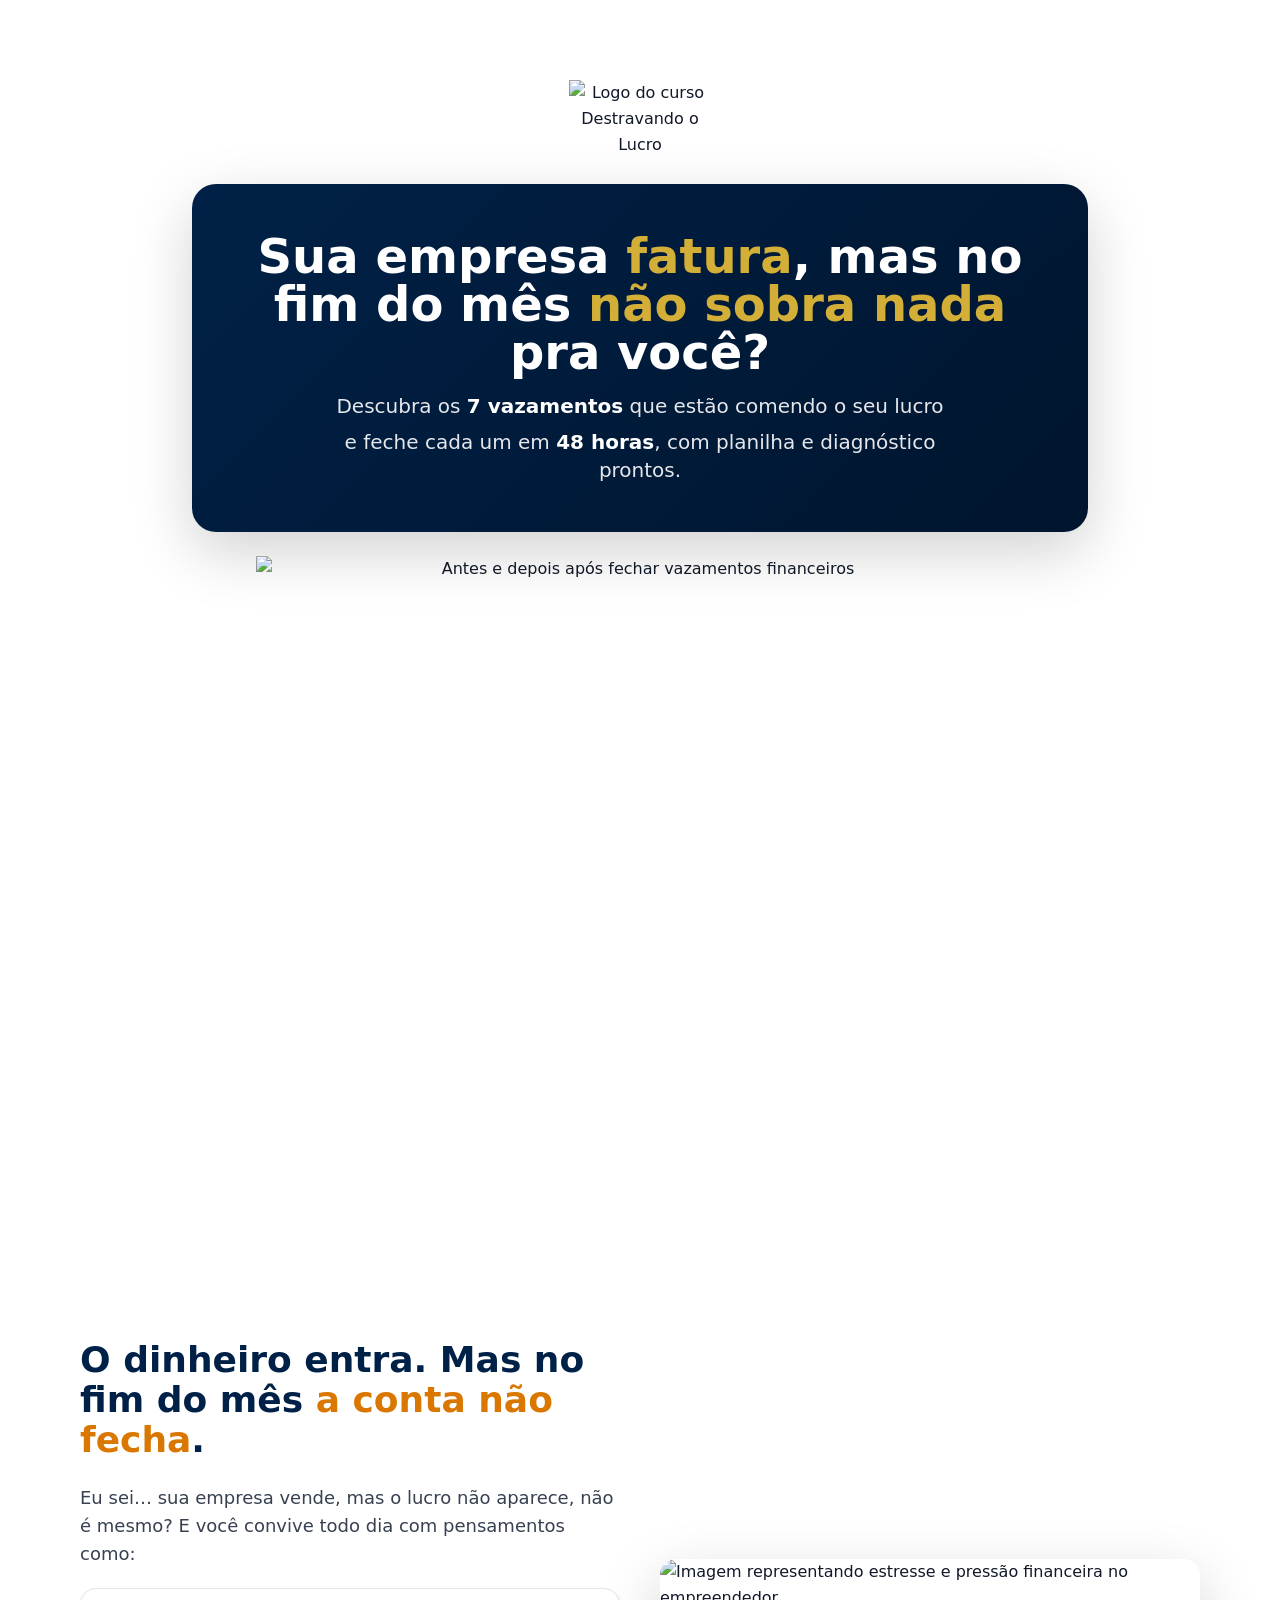
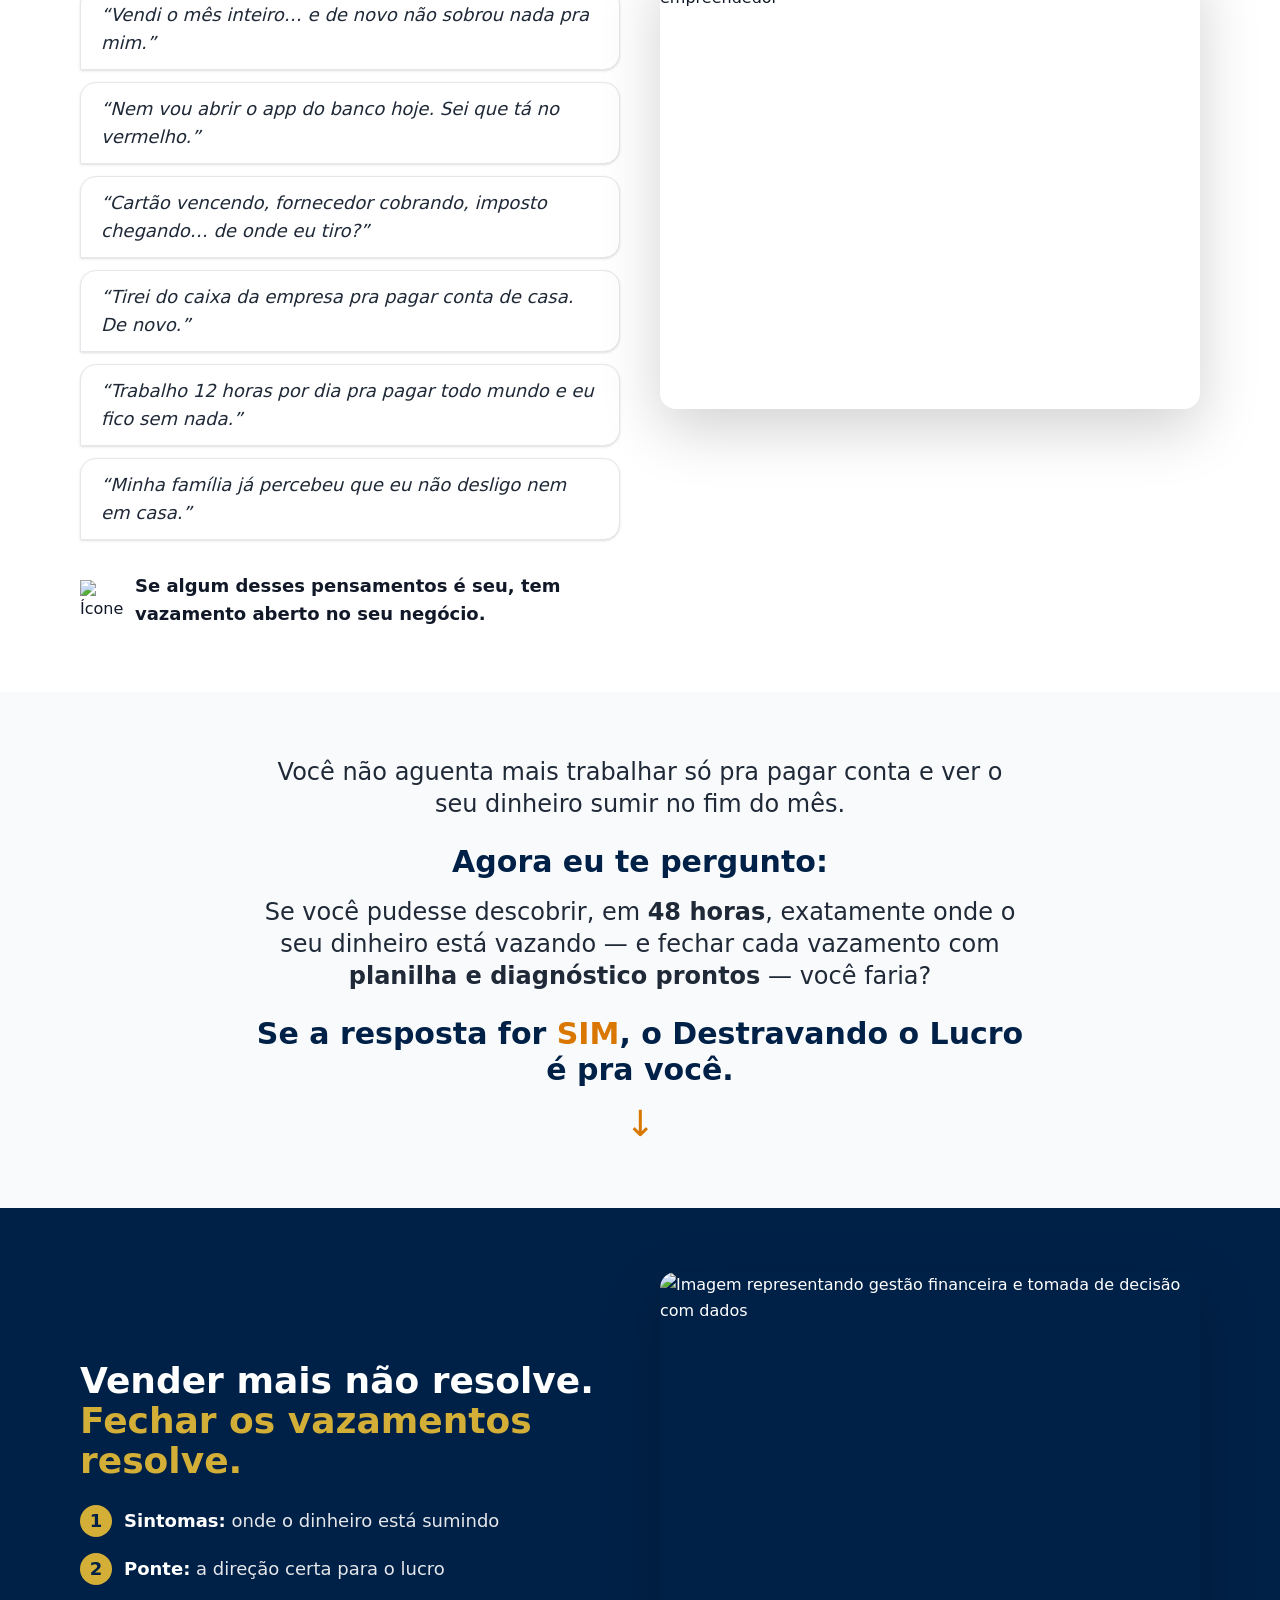
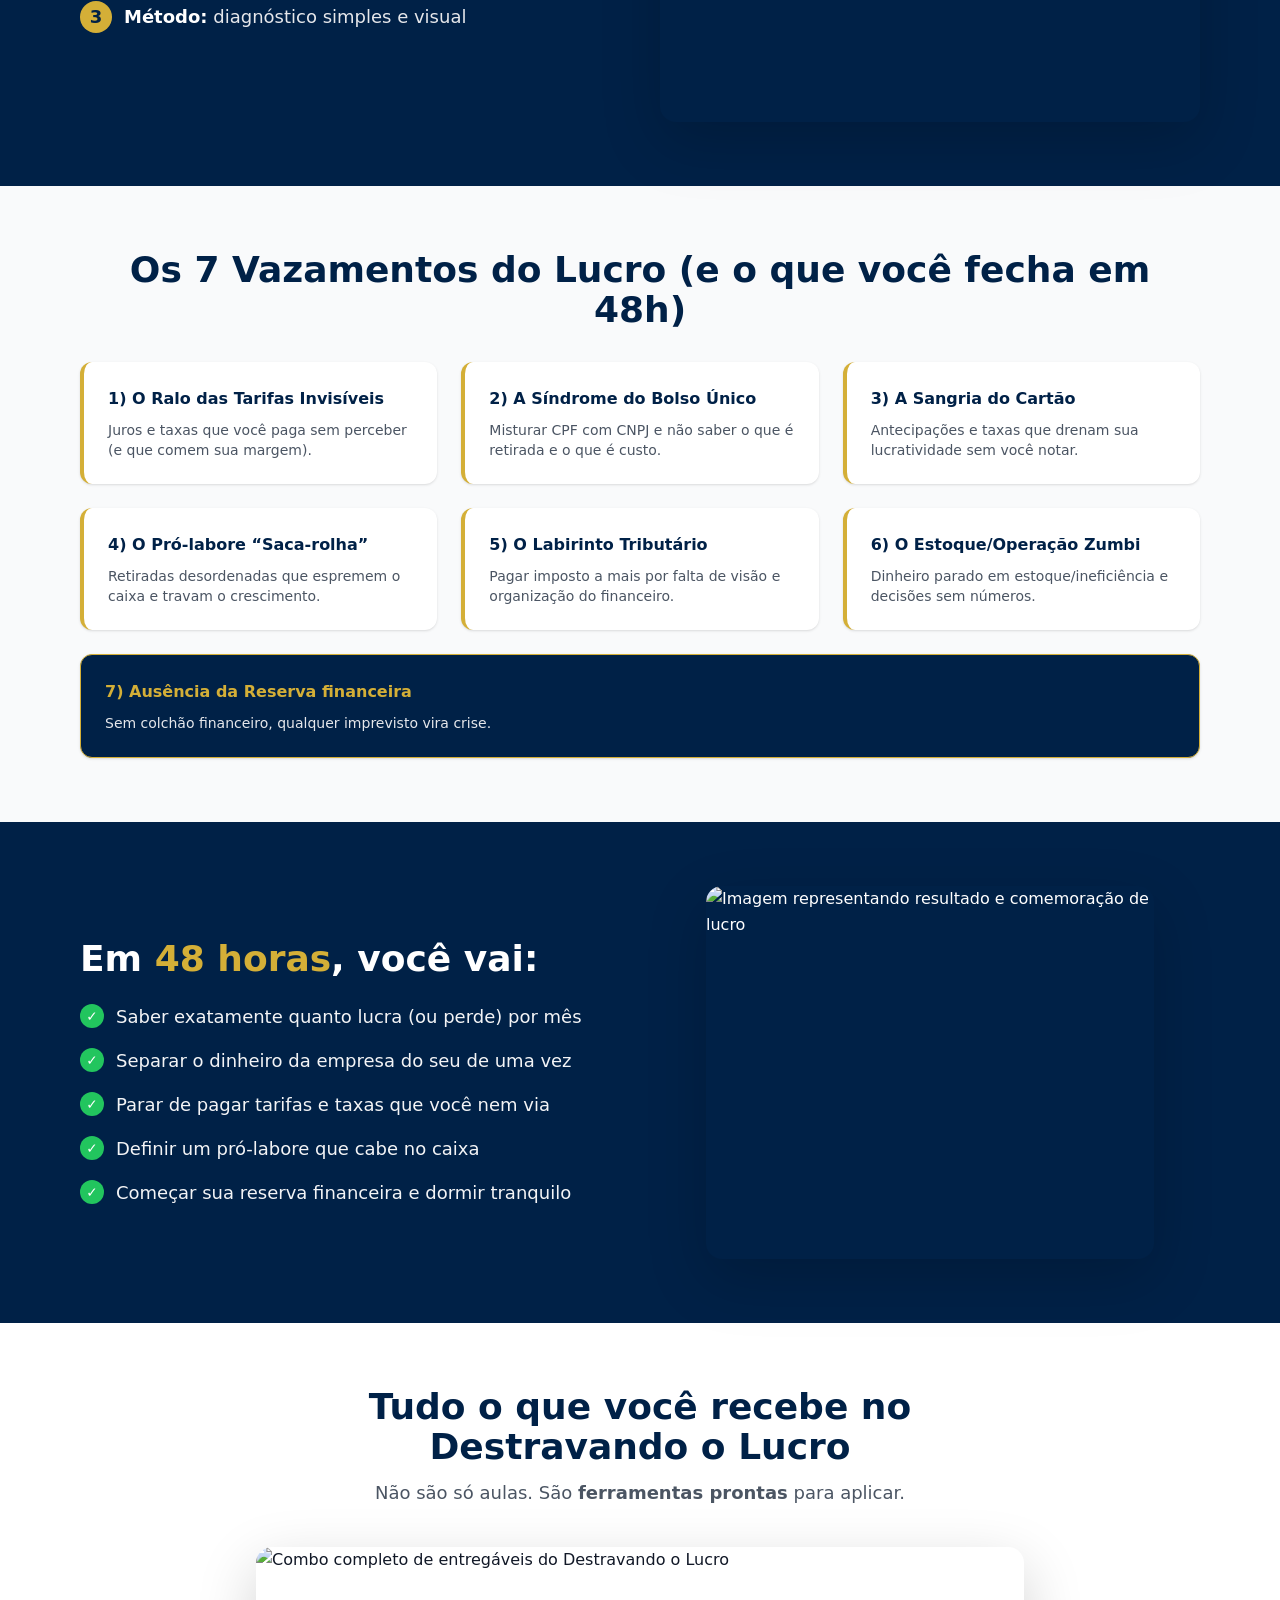
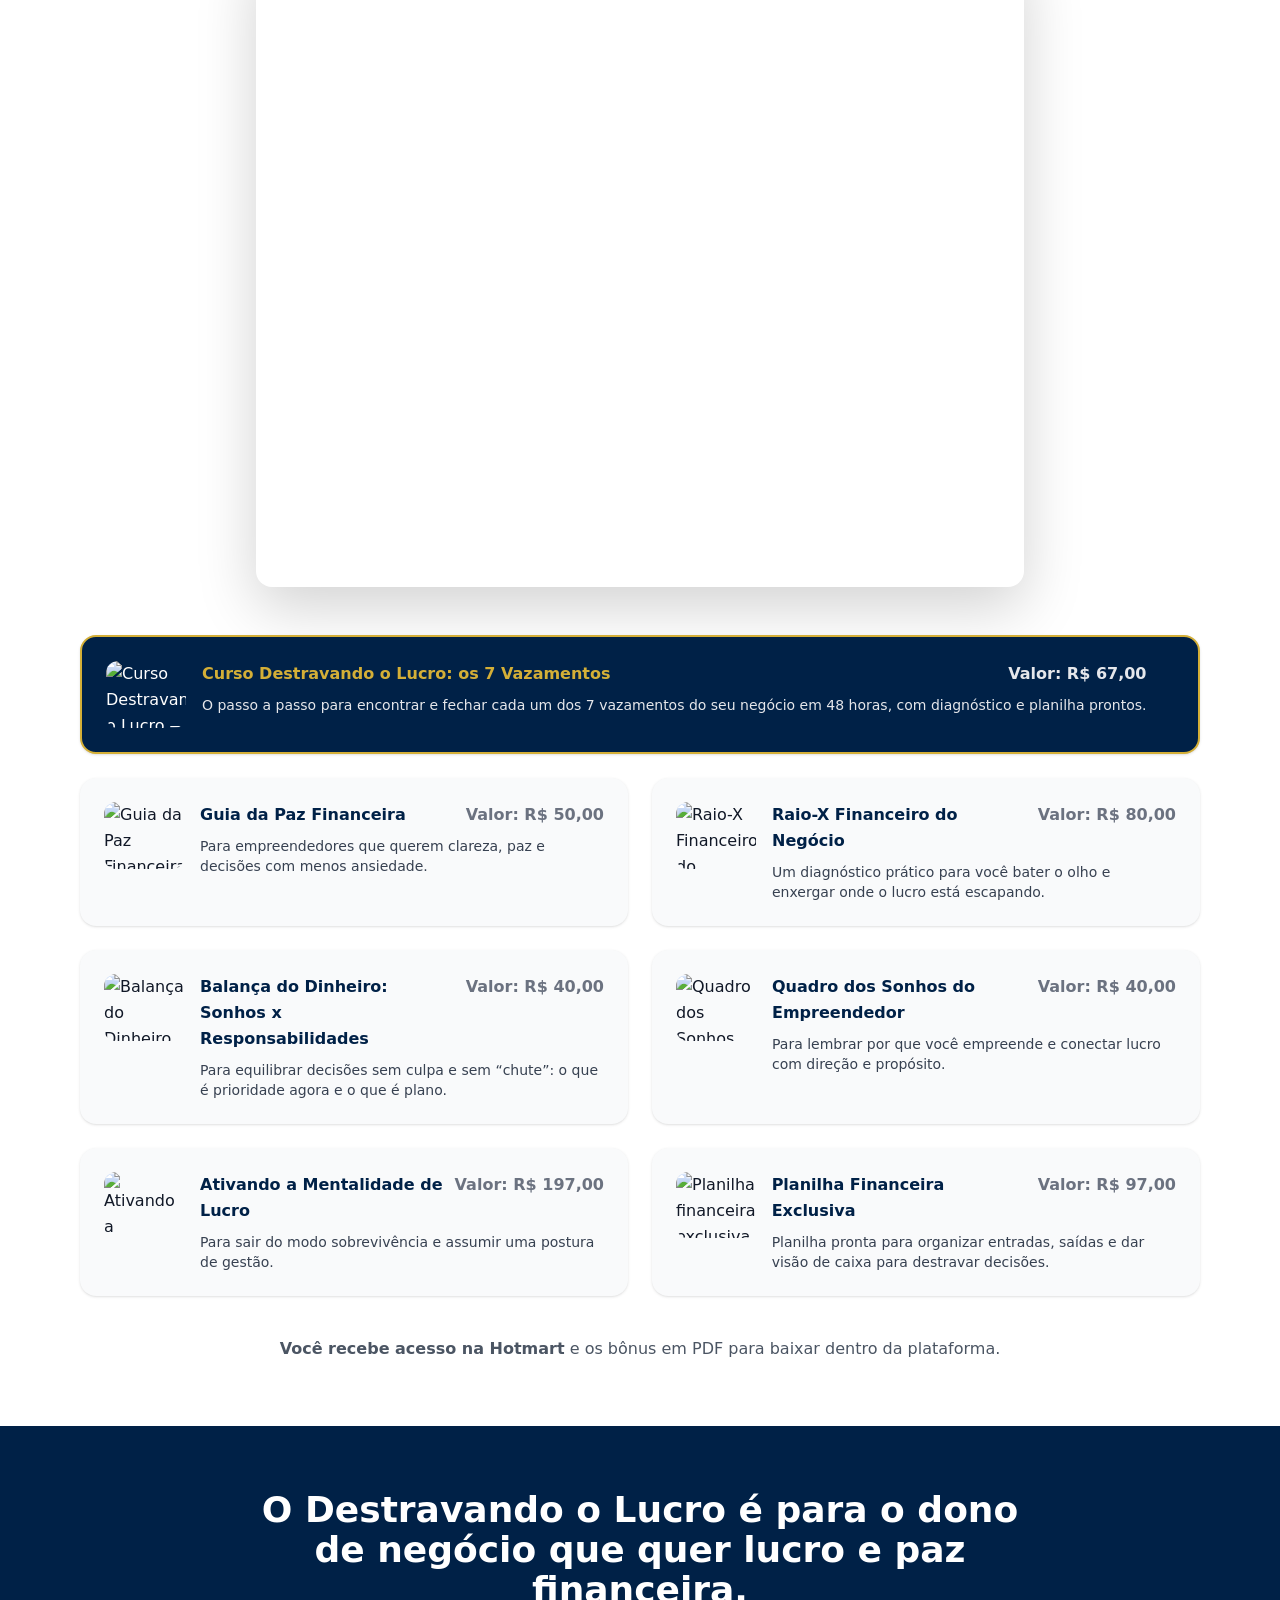
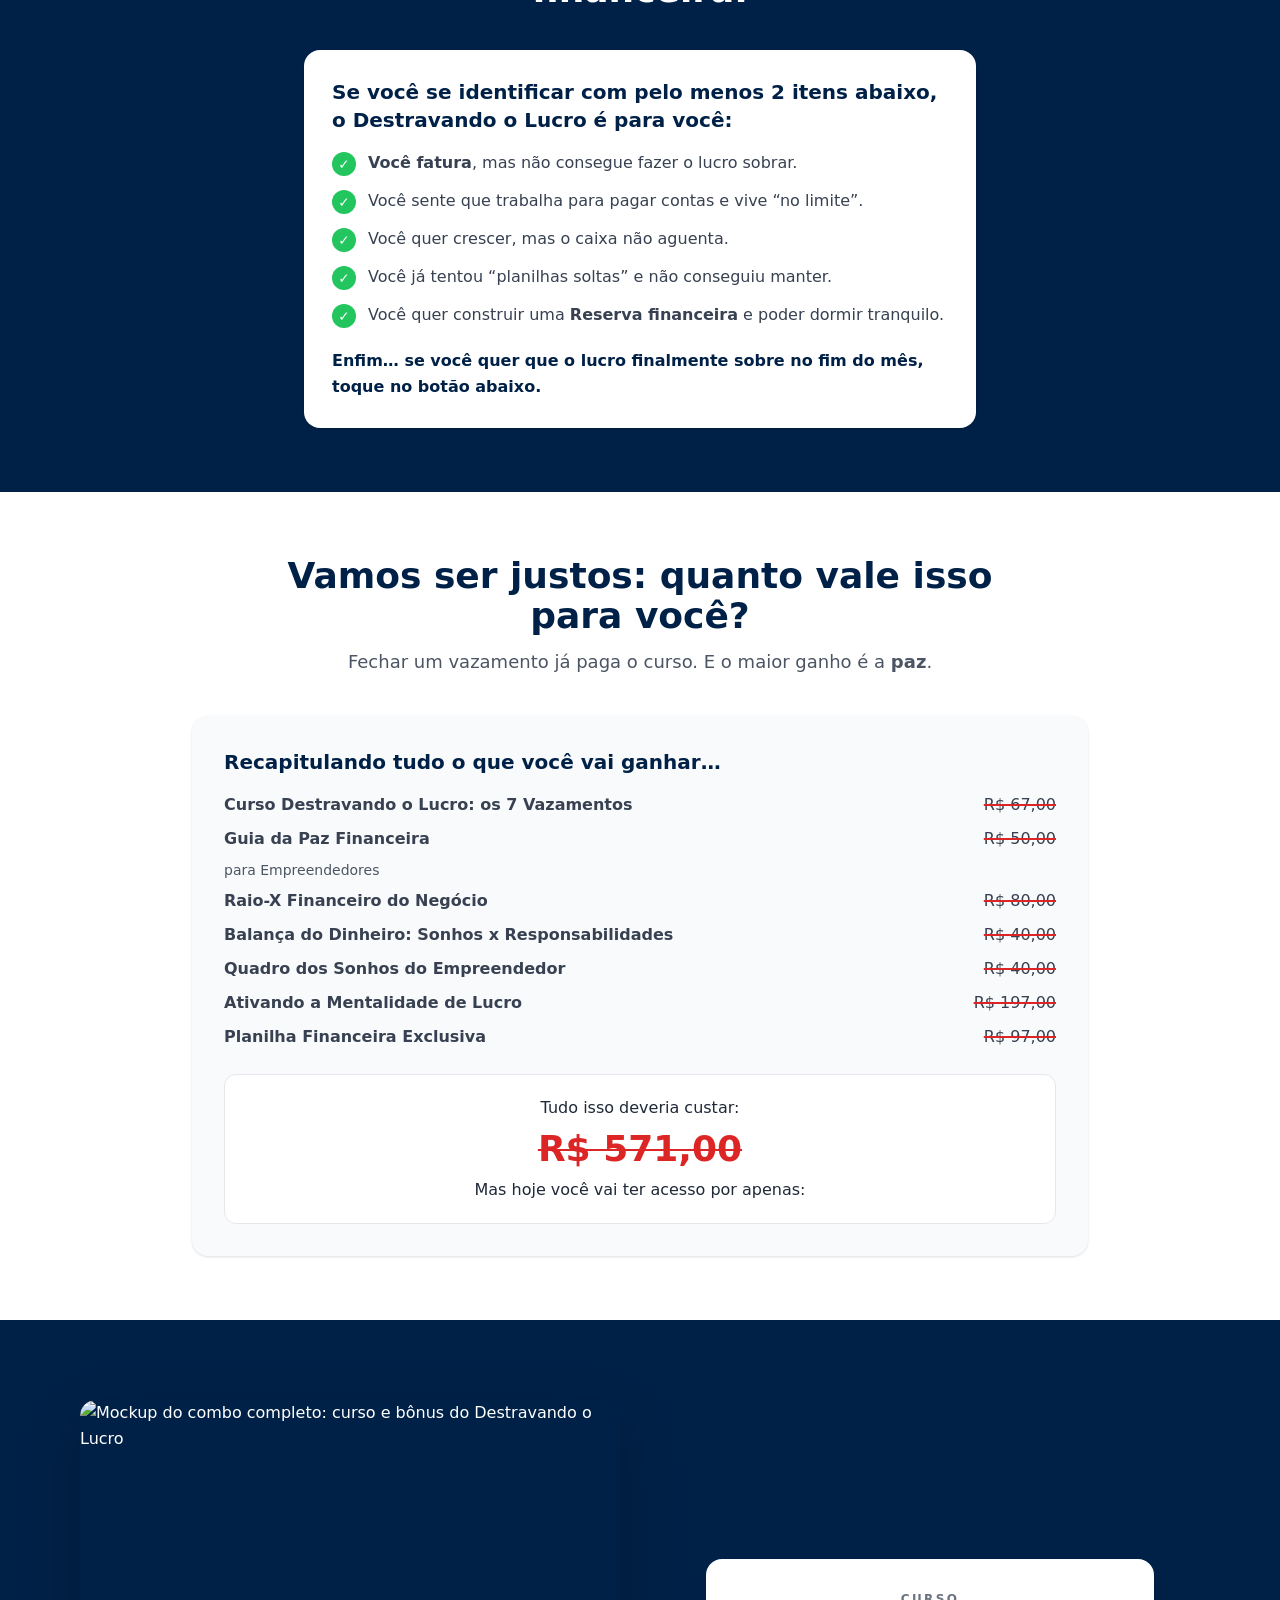
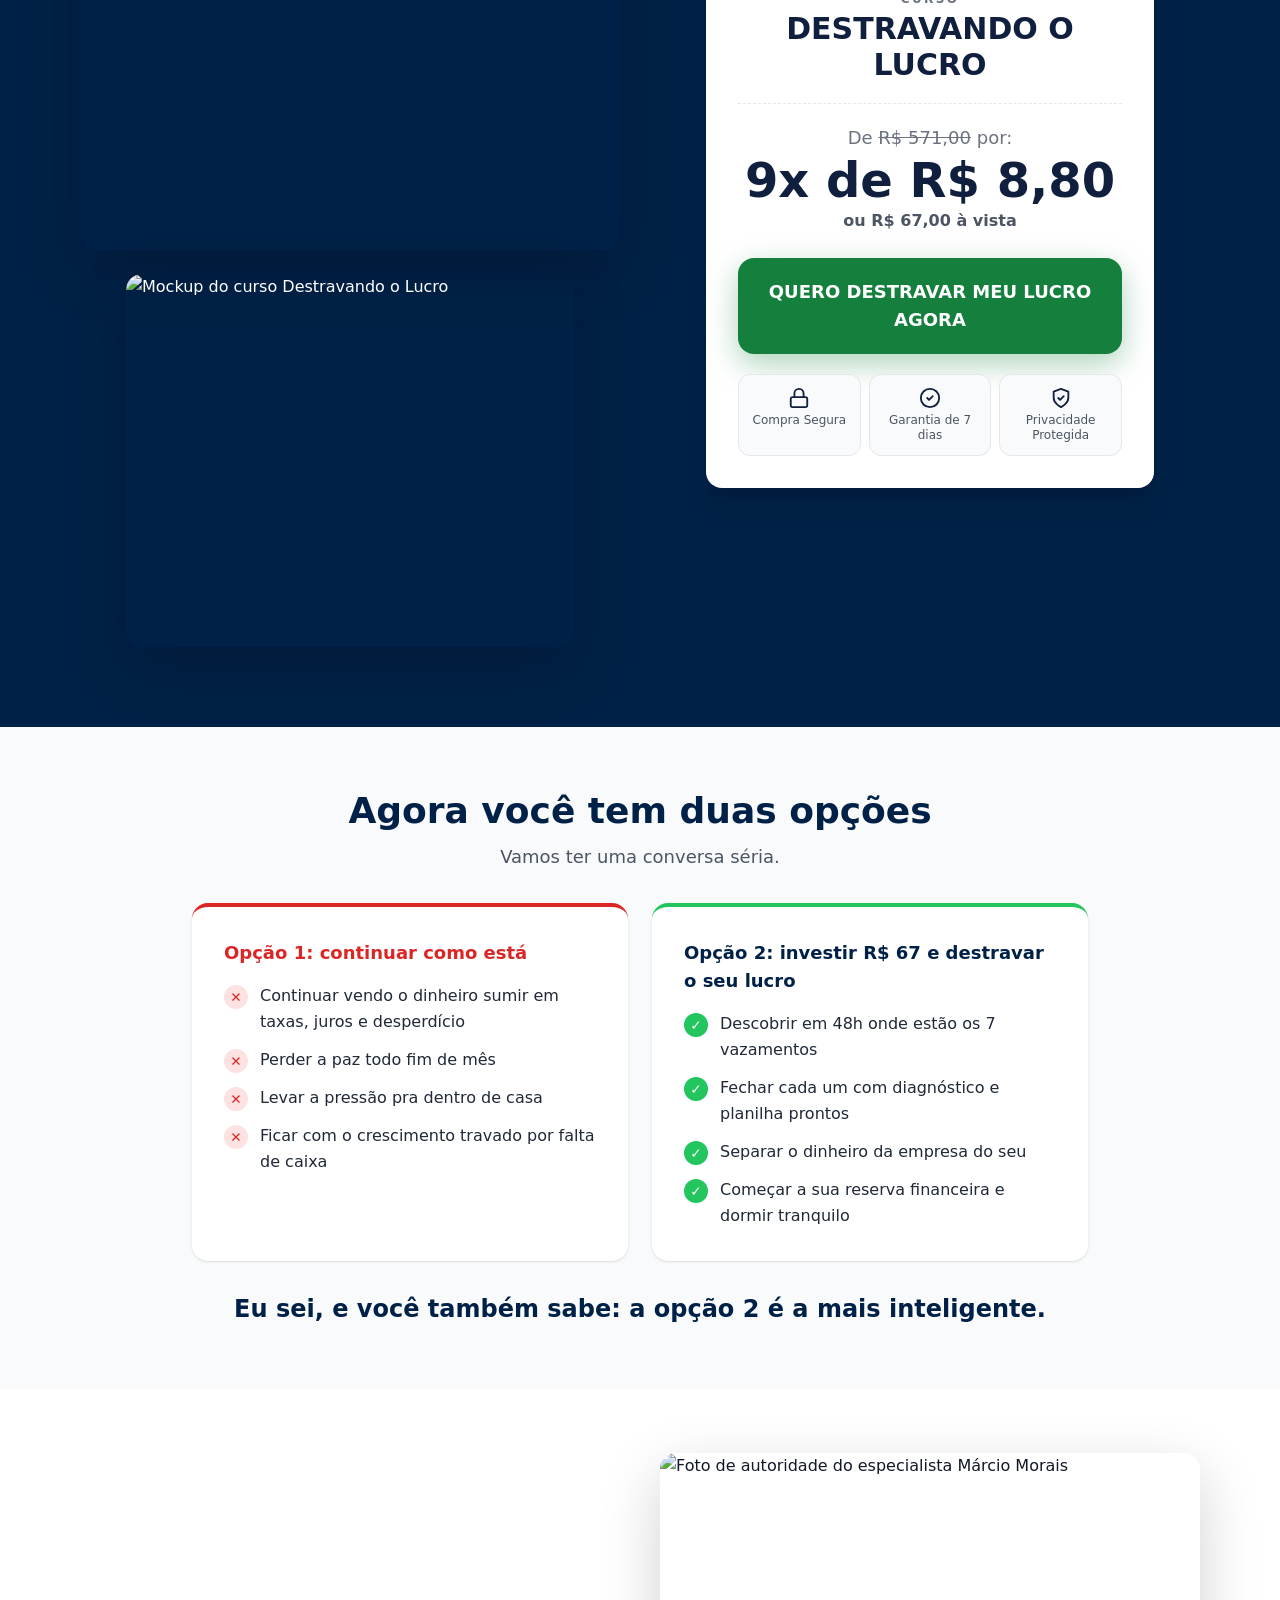
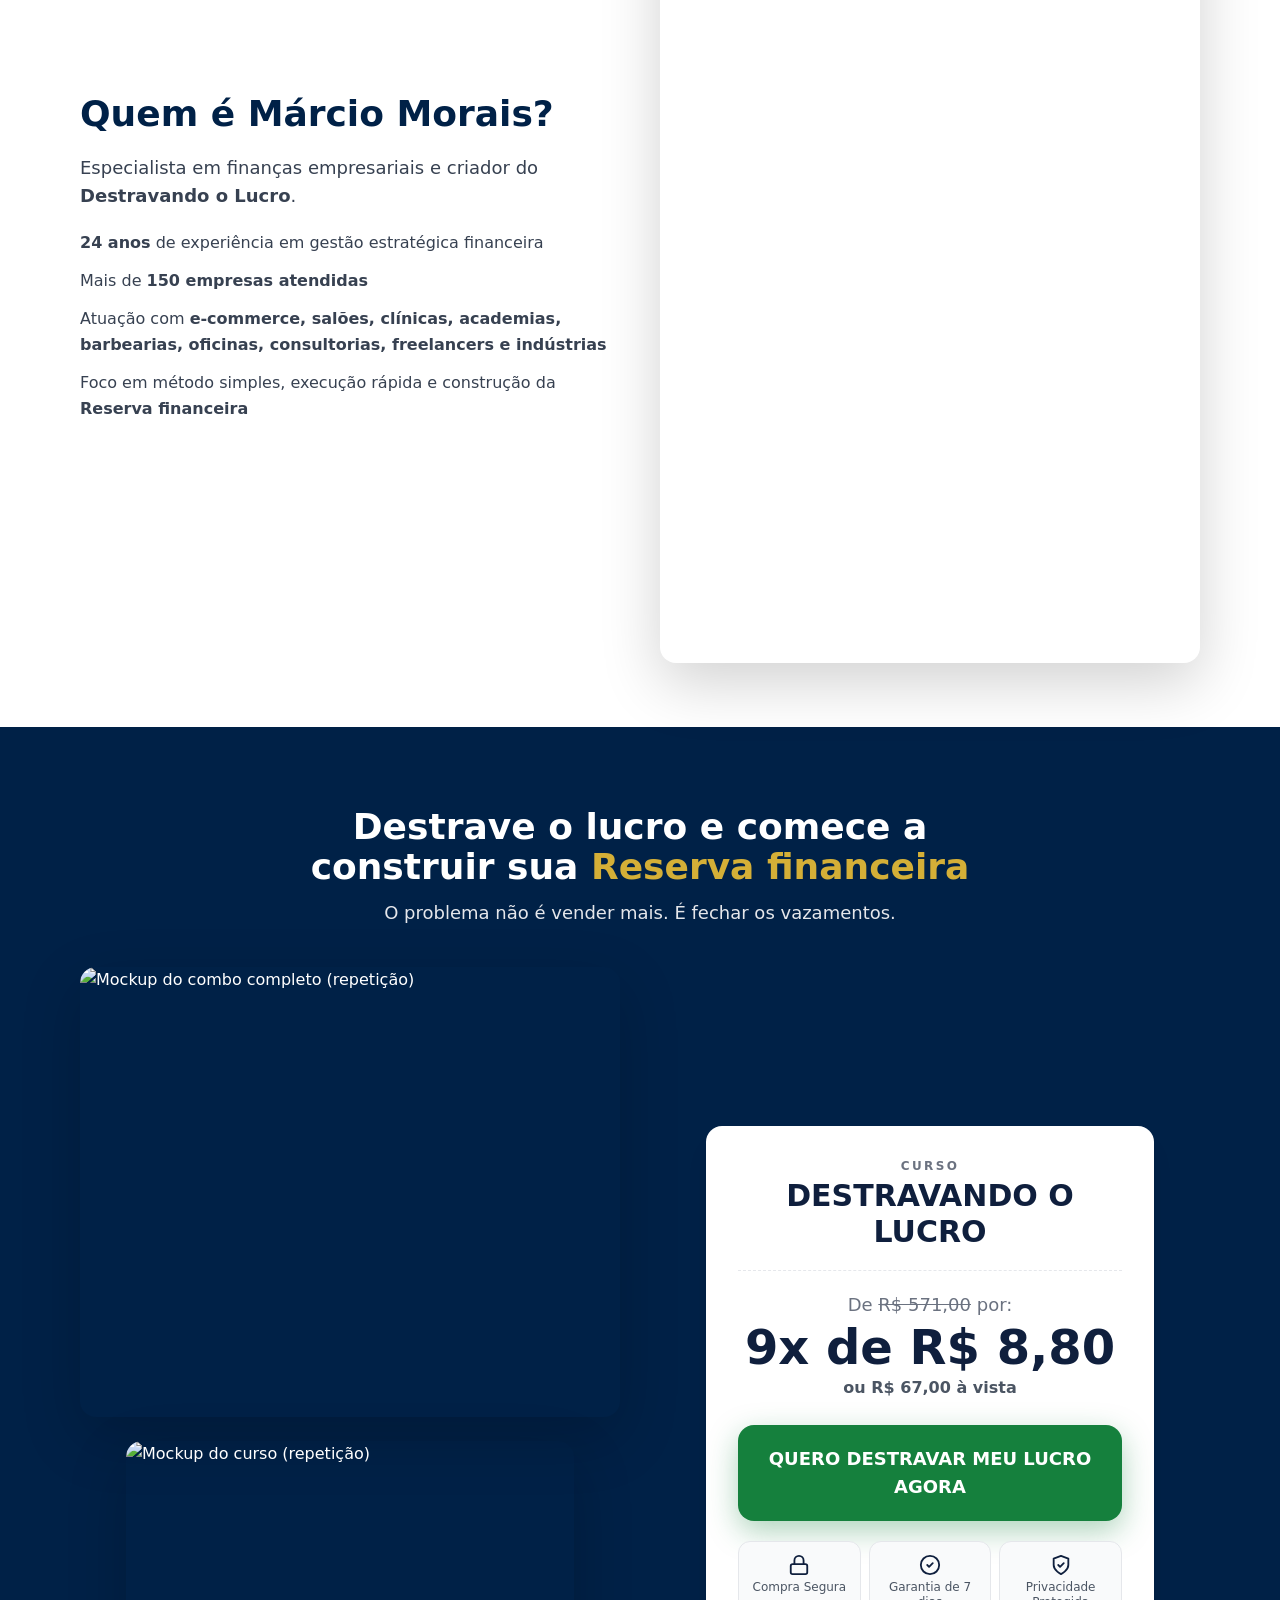
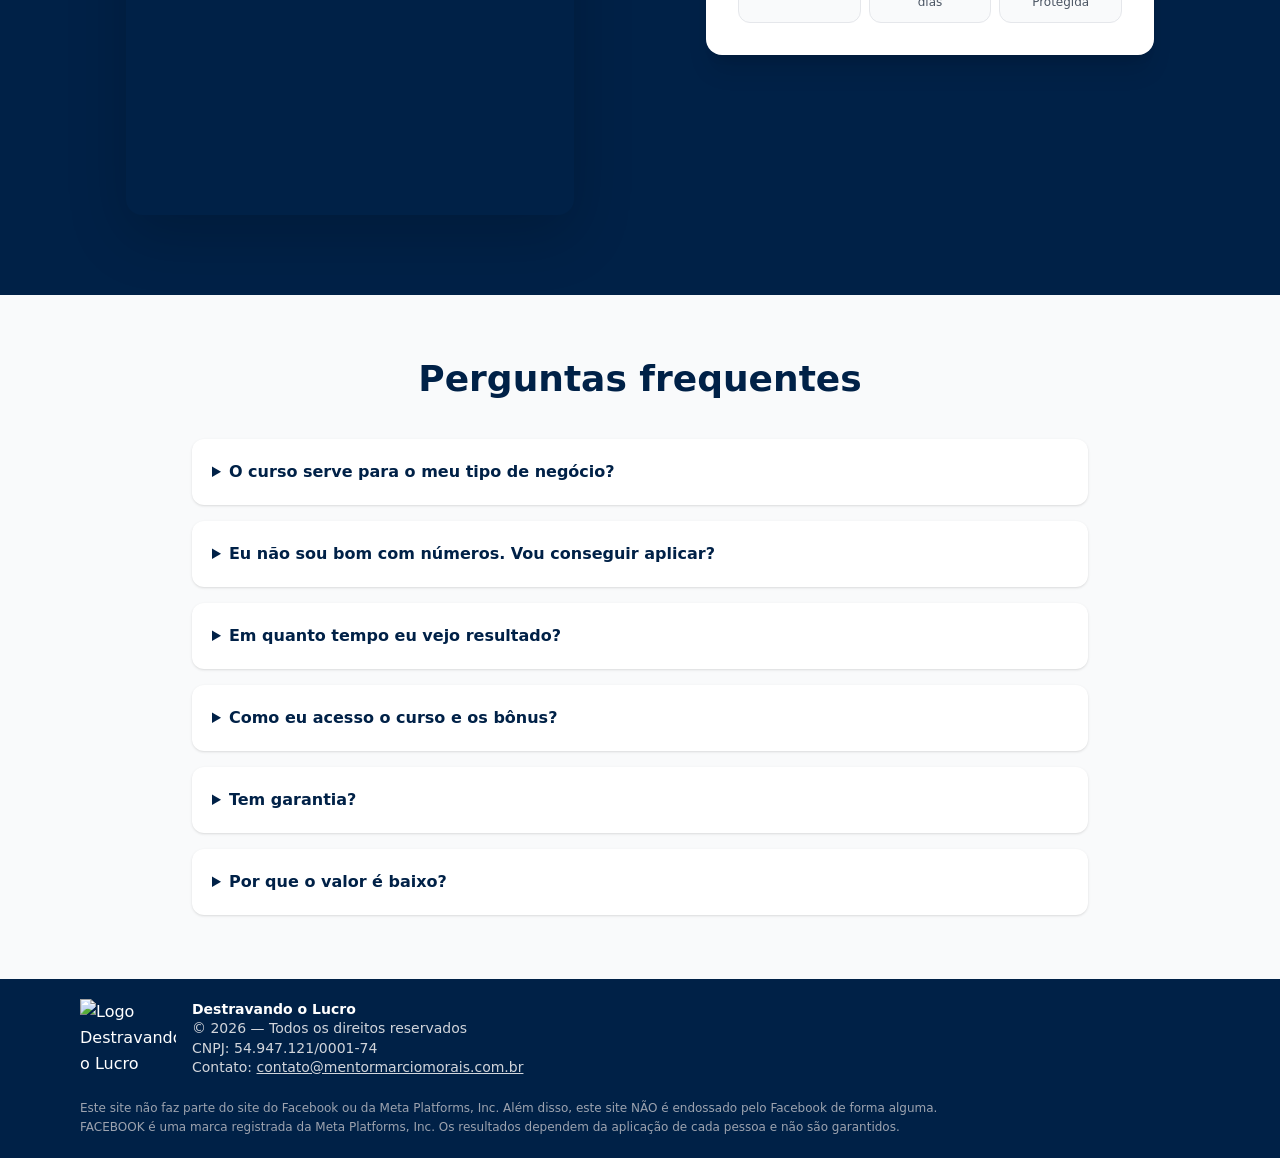
==== commit bcc31d58: "Curso na ancoragem (R$ 67) — total R$ 571 Co-Authored-By: Claude Opus 5.5 <noreply@anthropic.com> Cl" ====
--- a/index.html
+++ b/index.html
@@ -11,4 +11,4 @@
 fbq('track', 'PageView');
 </script><noscript><img height="1" width="1" style="display:none"
 src="https://www.facebook.com/tr?id=642109472173213&ev=PageView&noscript=1"
-/></noscript><!-- End Meta Pixel Code --><meta name="viewport" content="width=device-width,initial-scale=1.0"/><title>Sua empresa fatura, mas não sobra nada? — Destravando o Lucro</title><meta name="description" content="Descubra os 7 vazamentos que estão comendo o seu lucro e feche cada um em 48 horas, com planilha e diagnóstico prontos."/><meta name="robots" content="index,follow"/><link rel="canonical" href="https://destravando-o-lucro.mentormarciomorais.com.br/"/><meta property="og:locale" content="pt_BR"/><meta property="og:type" content="website"/><meta property="og:title" content="Sua empresa fatura, mas no fim do mês não sobra nada pra você?"/><meta property="og:description" content="Descubra os 7 vazamentos que estão comendo o seu lucro e feche cada um em 48 horas, com planilha e diagnóstico prontos."/><meta property="og:url" content="https://destravando-o-lucro.mentormarciomorais.com.br/"/><meta property="og:image" content="https://res.cloudinary.com/dtgcobo29/image/upload/v1768503769/logotransparente_ks26st.png"/><meta name="twitter:card" content="summary_large_image"/><link rel="preconnect" href="https://res.cloudinary.com" crossorigin><link rel="dns-prefetch" href="https://res.cloudinary.com"><link rel="preload" as="image" href="https://res.cloudinary.com/dtgcobo29/image/upload/f_auto,q_auto,w_700,c_limit/v1767848025/2-site_yvfif4.png" fetchpriority="high"><style>.gradient-bg{background:linear-gradient(135deg,#002147 0%,#00152e 100%)}.gold-border{border:2px solid #D4AF37}.soft-shadow{box-shadow:0 20px 60px rgba(0,0,0,.18)}.container-max{max-width:1120px}.footer-logo-white{filter:invert(1) brightness(2)}.check-list li{display:flex;align-items:flex-start;gap:.75rem}.check-list .ico{flex:none;width:1.5rem;height:1.5rem;border-radius:9999px;display:inline-flex;align-items:center;justify-content:center;font-weight:800;font-size:.85rem;margin-top:.1rem}</style><link rel="stylesheet" href="styles.css"/></head><body class="bg-white text-gray-900 font-sans leading-relaxed"><section class="bg-white pt-4 pb-10 md:py-16 lg:py-20 px-4"><div class="container-max mx-auto flex flex-col items-center text-center gap-4 md:gap-6"><img src="https://res.cloudinary.com/dtgcobo29/image/upload/f_auto,q_auto,w_300,c_limit/v1767848025/1-site_ug46ln.webp" alt="Logo do curso Destravando o Lucro" class="h-10 md:h-20 w-auto" decoding="async" width="666" height="375"/><div class="gradient-bg text-white rounded-3xl soft-shadow mx-auto max-w-4xl px-5 py-6 sm:p-8 md:p-12"><h1 class="text-[1.65rem] leading-tight md:text-5xl font-extrabold">Sua empresa <span class="text-gold">fatura</span>, mas no fim do mês <span class="text-gold">não sobra nada</span> pra você?</h1><div class="mt-4 text-base md:text-xl text-gray-200 max-w-2xl mx-auto"><p>Descubra os <strong class="text-white">7 vazamentos</strong> que estão comendo o seu lucro</p><p class="mt-2">e feche cada um em <strong class="text-white">48 horas</strong>, com planilha e diagnóstico prontos.</p></div></div><img src="https://res.cloudinary.com/dtgcobo29/image/upload/f_auto,q_auto,w_700,c_limit/v1767848025/2-site_yvfif4.png" alt="Antes e depois após fechar vazamentos financeiros" class="w-full max-w-3xl" fetchpriority="high" decoding="async" width="600" height="500"/></div></section><section class="py-14 md:py-16 px-4"><div class="container-max mx-auto"><div class="grid md:grid-cols-2 gap-10 items-center"><div><h2 class="text-2xl md:text-4xl font-bold text-navy mb-6">O dinheiro entra. Mas no fim do mês <span class="text-orange">a conta não fecha</span>.</h2><p class="text-gray-700 text-lg mb-5">Eu sei… sua empresa vende, mas o lucro não aparece, não é mesmo? E você convive todo dia com pensamentos como:</p><ul class="space-y-3"><li class="bg-white border border-gray-200 rounded-2xl rounded-bl-none shadow px-5 py-3 text-gray-800 text-lg italic">“Vendi o mês inteiro… e de novo não sobrou nada pra mim.”</li><li class="bg-white border border-gray-200 rounded-2xl rounded-bl-none shadow px-5 py-3 text-gray-800 text-lg italic">“Nem vou abrir o app do banco hoje. Sei que tá no vermelho.”</li><li class="bg-white border border-gray-200 rounded-2xl rounded-bl-none shadow px-5 py-3 text-gray-800 text-lg italic">“Cartão vencendo, fornecedor cobrando, imposto chegando… de onde eu tiro?”</li><li class="bg-white border border-gray-200 rounded-2xl rounded-bl-none shadow px-5 py-3 text-gray-800 text-lg italic">“Tirei do caixa da empresa pra pagar conta de casa. De novo.”</li><li class="bg-white border border-gray-200 rounded-2xl rounded-bl-none shadow px-5 py-3 text-gray-800 text-lg italic">“Trabalho 12 horas por dia pra pagar todo mundo e eu fico sem nada.”</li><li class="bg-white border border-gray-200 rounded-2xl rounded-bl-none shadow px-5 py-3 text-gray-800 text-lg italic">“Minha família já percebeu que eu não desligo nem em casa.”</li></ul><div class="mt-8 flex items-center gap-3"><img src="https://res.cloudinary.com/dtgcobo29/image/upload/v1767848026/4-site_yipc6z.webp" alt="Ícone de alerta" class="h-10 w-auto flex-none" loading="lazy" decoding="async" width="175" height="163"/><p class="text-gray-900 text-lg font-semibold">Se algum desses pensamentos é seu, tem vazamento aberto no seu negócio.</p></div></div><img src="https://res.cloudinary.com/dtgcobo29/image/upload/f_auto,q_auto,w_700,c_limit/v1767848643/3-site_wpkdvz.webp" alt="Imagem representando estresse e pressão financeira no empreendedor" class="w-full rounded-2xl soft-shadow" loading="lazy" decoding="async" width="600" height="500"/></div></div></section><section class="py-14 md:py-16 px-4 bg-gray-50"><div class="container-max mx-auto max-w-3xl text-center"><p class="text-xl md:text-2xl text-gray-800">Você não aguenta mais trabalhar só pra pagar conta e ver o seu dinheiro sumir no fim do mês.</p><p class="mt-6 text-2xl md:text-3xl font-bold text-navy">Agora eu te pergunto:</p><p class="mt-4 text-xl md:text-2xl text-gray-800">Se você pudesse descobrir, em <strong>48 horas</strong>, exatamente onde o seu dinheiro está vazando — e fechar cada vazamento com <strong>planilha e diagnóstico prontos</strong> — você faria?</p><p class="mt-6 text-2xl md:text-3xl font-extrabold text-navy">Se a resposta for <span class="text-orange">SIM</span>, o Destravando o Lucro é pra você.</p><p class="mt-4 text-4xl text-orange" aria-hidden="true">↓</p></div></section><section class="py-14 md:py-16 bg-navy text-white px-4"><div class="container-max mx-auto"><div class="grid md:grid-cols-2 gap-10 items-center"><div><h2 class="text-2xl md:text-4xl font-bold mb-6">Vender mais não resolve. <span class="text-gold">Fechar os vazamentos resolve.</span></h2><ul class="space-y-4 text-lg text-gray-200"><li class="flex items-center gap-3"><span class="flex-none w-8 h-8 rounded-full bg-gold text-navy font-extrabold flex items-center justify-center">1</span><span><strong class="text-white">Sintomas:</strong> onde o dinheiro está sumindo</span></li><li class="flex items-center gap-3"><span class="flex-none w-8 h-8 rounded-full bg-gold text-navy font-extrabold flex items-center justify-center">2</span><span><strong class="text-white">Ponte:</strong> a direção certa para o lucro</span></li><li class="flex items-center gap-3"><span class="flex-none w-8 h-8 rounded-full bg-gold text-navy font-extrabold flex items-center justify-center">3</span><span><strong class="text-white">Método:</strong> diagnóstico simples e visual</span></li></ul></div><img src="https://res.cloudinary.com/dtgcobo29/image/upload/v1767848026/6-site_lua76k.webp" alt="Imagem representando gestão financeira e tomada de decisão com dados" class="w-full rounded-2xl soft-shadow" loading="lazy" decoding="async" width="600" height="500"/></div></div></section><section class="py-14 md:py-16 px-4 bg-gray-50"><div class="container-max mx-auto"><div><h2 class="text-2xl md:text-4xl font-bold text-navy text-center mb-8">Os 7 Vazamentos do Lucro (e o que você fecha em 48h)</h2><div class="grid md:grid-cols-2 lg:grid-cols-3 gap-6"><div class="bg-white rounded-xl p-6 border-l-4 border-gold shadow"><h3 class="font-bold text-navy mb-2">1) O Ralo das Tarifas Invisíveis</h3><p class="text-sm text-gray-600">Juros e taxas que você paga sem perceber (e que comem sua margem).</p></div><div class="bg-white rounded-xl p-6 border-l-4 border-gold shadow"><h3 class="font-bold text-navy mb-2">2) A Síndrome do Bolso Único</h3><p class="text-sm text-gray-600">Misturar CPF com CNPJ e não saber o que é retirada e o que é custo.</p></div><div class="bg-white rounded-xl p-6 border-l-4 border-gold shadow"><h3 class="font-bold text-navy mb-2">3) A Sangria do Cartão</h3><p class="text-sm text-gray-600">Antecipações e taxas que drenam sua lucratividade sem você notar.</p></div><div class="bg-white rounded-xl p-6 border-l-4 border-gold shadow"><h3 class="font-bold text-navy mb-2">4) O Pró-labore “Saca-rolha”</h3><p class="text-sm text-gray-600">Retiradas desordenadas que espremem o caixa e travam o crescimento.</p></div><div class="bg-white rounded-xl p-6 border-l-4 border-gold shadow"><h3 class="font-bold text-navy mb-2">5) O Labirinto Tributário</h3><p class="text-sm text-gray-600">Pagar imposto a mais por falta de visão e organização do financeiro.</p></div><div class="bg-white rounded-xl p-6 border-l-4 border-gold shadow"><h3 class="font-bold text-navy mb-2">6) O Estoque/Operação Zumbi</h3><p class="text-sm text-gray-600">Dinheiro parado em estoque/ineficiência e decisões sem números.</p></div><div class="bg-navy text-white rounded-xl p-6 border border-gold shadow lg:col-span-3"><h3 class="font-bold text-gold mb-2">7) Ausência da Reserva financeira</h3><p class="text-sm text-gray-200">Sem colchão financeiro, qualquer imprevisto vira crise.</p></div></div></div></div></section><section class="py-14 md:py-16 bg-navy text-white px-4"><div class="container-max mx-auto"><div class="grid md:grid-cols-2 gap-10 items-center"><div><h2 class="text-2xl md:text-4xl font-bold mb-6">Em <span class="text-gold">48 horas</span>, você vai:</h2><ul class="check-list space-y-4 text-lg text-gray-100"><li><span class="ico bg-green-500 text-white" aria-hidden="true">✓</span><span>Saber exatamente quanto lucra (ou perde) por mês</span></li><li><span class="ico bg-green-500 text-white" aria-hidden="true">✓</span><span>Separar o dinheiro da empresa do seu de uma vez</span></li><li><span class="ico bg-green-500 text-white" aria-hidden="true">✓</span><span>Parar de pagar tarifas e taxas que você nem via</span></li><li><span class="ico bg-green-500 text-white" aria-hidden="true">✓</span><span>Definir um pró-labore que cabe no caixa</span></li><li><span class="ico bg-green-500 text-white" aria-hidden="true">✓</span><span>Começar sua reserva financeira e dormir tranquilo</span></li></ul></div><img src="https://res.cloudinary.com/dtgcobo29/image/upload/v1767848026/9-site_chxebu.webp" alt="Imagem representando resultado e comemoração de lucro" class="w-full max-w-md mx-auto rounded-2xl soft-shadow" loading="lazy" decoding="async" width="600" height="500"/></div></div></section><section class="py-14 md:py-16 px-4"><div class="container-max mx-auto"><div class="text-center max-w-3xl mx-auto"><h2 class="text-2xl md:text-4xl font-bold text-navy">Tudo o que você recebe no Destravando o Lucro</h2><p class="mt-3 text-gray-600 text-lg">Não são só aulas. São <strong>ferramentas prontas</strong> para aplicar.</p></div><div class="mt-10 flex justify-center"><img src="https://res.cloudinary.com/dtgcobo29/image/upload/v1767848027/19-site_y2ymyc.webp" alt="Combo completo de entregáveis do Destravando o Lucro" class="w-full max-w-3xl rounded-2xl soft-shadow" loading="lazy" decoding="async" width="600" height="500"/></div><div class="mt-12 grid md:grid-cols-2 gap-6"><div class="bg-navy text-white rounded-2xl p-6 shadow md:col-span-2 border-2 border-gold"><div class="flex items-start gap-4"><img src="https://res.cloudinary.com/dtgcobo29/image/upload/f_auto,q_auto,w_160,c_limit/v1767848027/14-site_dz6wcq.webp" alt="Curso Destravando o Lucro — mockup" class="w-20 rounded-xl" loading="lazy" decoding="async" width="600" height="500"/><div class="min-w-0"><h3 class="font-bold text-gold flex items-start gap-3 min-w-0"><span class="flex-1 min-w-0 whitespace-normal break-normal">Curso Destravando o Lucro: os 7 Vazamentos</span><span class="ml-auto whitespace-nowrap text-right text-gray-200 font-semibold">Curso principal</span></h3><p class="mt-2 text-gray-200 text-sm">O passo a passo para encontrar e fechar cada um dos 7 vazamentos do seu negócio em 48 horas, com diagnóstico e planilha prontos.</p></div></div></div><div class="bg-gray-50 rounded-2xl p-6 shadow"><div class="flex items-start gap-4"><img src="https://res.cloudinary.com/dtgcobo29/image/upload/f_auto,q_auto,w_160,c_limit/v1767848027/10-site_gqtajf.webp" alt="Guia da Paz Financeira — mockup" class="w-20 rounded-xl" loading="lazy" decoding="async" width="600" height="500"/><div class="min-w-0"><h3 class="font-bold text-navy flex items-start gap-3 min-w-0"><span class="flex-1 min-w-0 whitespace-normal break-normal">Guia da Paz Financeira</span><span class="ml-auto whitespace-nowrap text-right text-gray-500 font-semibold">Valor: R$ 50,00</span></h3><p class="mt-2 text-gray-700 text-sm">Para empreendedores que querem clareza, paz e decisões com menos ansiedade.</p></div></div></div><div class="bg-gray-50 rounded-2xl p-6 shadow"><div class="flex items-start gap-4"><!-- TODO: mockup próprio --><img src="https://res.cloudinary.com/dtgcobo29/image/upload/f_auto,q_auto,w_160,c_limit/v1767848027/10-site_gqtajf.webp" alt="Raio-X Financeiro do Negócio — mockup" class="w-20 rounded-xl" loading="lazy" decoding="async" width="600" height="500"/><div class="min-w-0"><h3 class="font-bold text-navy flex items-start gap-3 min-w-0"><span class="flex-1 min-w-0 whitespace-normal break-normal">Raio-X Financeiro do Negócio</span><span class="ml-auto whitespace-nowrap text-right text-gray-500 font-semibold">Valor: R$ 80,00</span></h3><p class="mt-2 text-gray-700 text-sm">Um diagnóstico prático para você bater o olho e enxergar onde o lucro está escapando.</p></div></div></div><div class="bg-gray-50 rounded-2xl p-6 shadow"><div class="flex items-start gap-4"><img src="https://res.cloudinary.com/dtgcobo29/image/upload/f_auto,q_auto,w_160,c_limit/v1767848027/12-site_vtrc01.webp" alt="Balança do Dinheiro (Sonhos x Responsabilidades)" class="w-20 rounded-xl" loading="lazy" decoding="async" width="600" height="500"/><div class="min-w-0"><h3 class="font-bold text-navy flex items-start gap-3 min-w-0"><span class="flex-1 min-w-0 whitespace-normal break-normal">Balança do Dinheiro: Sonhos x Responsabilidades</span><span class="ml-auto whitespace-nowrap text-right text-gray-500 font-semibold">Valor: R$ 40,00</span></h3><p class="mt-2 text-gray-700 text-sm">Para equilibrar decisões sem culpa e sem “chute”: o que é prioridade agora e o que é plano.</p></div></div></div><div class="bg-gray-50 rounded-2xl p-6 shadow"><div class="flex items-start gap-4"><!-- TODO: mockup próprio --><img src="https://res.cloudinary.com/dtgcobo29/image/upload/f_auto,q_auto,w_160,c_limit/v1767848027/12-site_vtrc01.webp" alt="Quadro dos Sonhos do Empreendedor — mockup" class="w-20 rounded-xl" loading="lazy" decoding="async" width="600" height="500"/><div class="min-w-0"><h3 class="font-bold text-navy flex items-start gap-3 min-w-0"><span class="flex-1 min-w-0 whitespace-normal break-normal">Quadro dos Sonhos do Empreendedor</span><span class="ml-auto whitespace-nowrap text-right text-gray-500 font-semibold">Valor: R$ 40,00</span></h3><p class="mt-2 text-gray-700 text-sm">Para lembrar por que você empreende e conectar lucro com direção e propósito.</p></div></div></div><div class="bg-gray-50 rounded-2xl p-6 shadow"><div class="flex items-start gap-4"><img src="https://res.cloudinary.com/dtgcobo29/image/upload/f_auto,q_auto,w_160,c_limit/v1767848027/14-site_dz6wcq.webp" alt="Ativando a Mentalidade de Lucro — mockup" class="w-20 rounded-xl" loading="lazy" decoding="async" width="600" height="500"/><div class="min-w-0"><h3 class="font-bold text-navy flex items-start gap-3 min-w-0"><span class="flex-1 min-w-0 whitespace-normal break-normal">Ativando a Mentalidade de Lucro</span><span class="ml-auto whitespace-nowrap text-right text-gray-500 font-semibold">Valor: R$ 197,00</span></h3><p class="mt-2 text-gray-700 text-sm">Para sair do modo sobrevivência e assumir uma postura de gestão.</p></div></div></div><div class="bg-gray-50 rounded-2xl p-6 shadow"><div class="flex items-start gap-4"><img src="https://res.cloudinary.com/dtgcobo29/image/upload/f_auto,q_auto,w_160,c_limit/v1767848027/15-site_oaqajw.webp" alt="Planilha financeira exclusiva para controle do negócio" class="w-20 rounded-xl" loading="lazy" decoding="async" width="600" height="500"/><div class="min-w-0"><h3 class="font-bold text-navy flex items-start gap-3 min-w-0"><span class="flex-1 min-w-0 whitespace-normal break-normal">Planilha Financeira Exclusiva</span><span class="ml-auto whitespace-nowrap text-right text-gray-500 font-semibold">Valor: R$ 97,00</span></h3><p class="mt-2 text-gray-700 text-sm">Planilha pronta para organizar entradas, saídas e dar visão de caixa para destravar decisões.</p></div></div></div></div><div class="mt-10 text-center text-gray-600"><p><strong>Você recebe acesso na Hotmart</strong> e os bônus em PDF para baixar dentro da plataforma.</p></div></div></section><section class="py-14 md:py-16 bg-navy text-white px-4"><div class="container-max mx-auto"><div class="text-center max-w-3xl mx-auto"><h2 class="text-2xl md:text-4xl font-bold">O Destravando o Lucro é para o dono de negócio que quer lucro e paz financeira.</h2></div><div class="mt-10 max-w-2xl mx-auto"><div class="bg-white rounded-2xl p-7 shadow"><h3 class="font-bold text-navy text-xl mb-4">Se você se identificar com pelo menos 2 itens abaixo, o Destravando o Lucro é para você:</h3><ul class="check-list space-y-3 text-gray-700"><li><span class="ico bg-green-500 text-white" aria-hidden="true">✓</span><span><strong>Você fatura</strong>, mas não consegue fazer o lucro sobrar.</span></li><li><span class="ico bg-green-500 text-white" aria-hidden="true">✓</span><span>Você sente que trabalha para pagar contas e vive “no limite”.</span></li><li><span class="ico bg-green-500 text-white" aria-hidden="true">✓</span><span>Você quer crescer, mas o caixa não aguenta.</span></li><li><span class="ico bg-green-500 text-white" aria-hidden="true">✓</span><span>Você já tentou “planilhas soltas” e não conseguiu manter.</span></li><li><span class="ico bg-green-500 text-white" aria-hidden="true">✓</span><span>Você quer construir uma <strong>Reserva financeira</strong> e poder dormir tranquilo.</span></li></ul><p class="mt-5 text-navy font-semibold">Enfim… se você quer que o lucro finalmente sobre no fim do mês, toque no botão abaixo.</p></div></div></div></section><section class="py-14 md:py-16 px-4"><div class="container-max mx-auto"><div class="text-center max-w-3xl mx-auto"><h2 class="text-2xl md:text-4xl font-bold text-navy">Vamos ser justos: quanto vale isso para você?</h2><p class="mt-3 text-gray-600 text-lg">Fechar um vazamento já paga o curso. E o maior ganho é a <strong>paz</strong>.</p></div><div class="mt-10 bg-gray-50 rounded-2xl p-8 shadow max-w-4xl mx-auto"><h3 class="font-bold text-navy text-xl mb-4">Recapitulando tudo o que você vai ganhar…</h3><ul class="space-y-2 text-gray-700"><li class="flex items-start gap-3"><strong class="flex-1">Guia da Paz Financeira</strong><span class="ml-auto whitespace-nowrap text-right line-through decoration-red-600 decoration-2">R$ 50,00</span></li><li class="text-gray-600 text-sm -mt-1">para Empreendedores</li><li class="flex items-start gap-3"><strong class="flex-1">Raio-X Financeiro do Negócio</strong><span class="ml-auto whitespace-nowrap text-right line-through decoration-red-600 decoration-2">R$ 80,00</span></li><li class="flex items-start gap-3"><strong class="flex-1">Balança do Dinheiro: Sonhos x Responsabilidades</strong><span class="ml-auto whitespace-nowrap text-right line-through decoration-red-600 decoration-2">R$ 40,00</span></li><li class="flex items-start gap-3"><strong class="flex-1">Quadro dos Sonhos do Empreendedor</strong><span class="ml-auto whitespace-nowrap text-right line-through decoration-red-600 decoration-2">R$ 40,00</span></li><li class="flex items-start gap-3"><strong class="flex-1">Ativando a Mentalidade de Lucro</strong><span class="ml-auto whitespace-nowrap text-right line-through decoration-red-600 decoration-2">R$ 197,00</span></li><li class="flex items-start gap-3"><strong class="flex-1">Planilha Financeira Exclusiva</strong><span class="ml-auto whitespace-nowrap text-right line-through decoration-red-600 decoration-2">R$ 97,00</span></li></ul><div class="mt-6 p-5 rounded-xl bg-white border border-gray-200 text-center"><p class="text-gray-800">Tudo isso deveria custar:</p><p class="my-2 text-4xl font-extrabold text-red-600 line-through decoration-red-600 decoration-2">R$ 504,00</p><p class="text-gray-800">Mas hoje você vai ter acesso por apenas:</p></div></div></div></section><section class="py-16 md:py-20 bg-navy text-white px-4"><div class="container-max mx-auto"><div class="grid lg:grid-cols-2 gap-10 items-center"><div><img src="https://res.cloudinary.com/dtgcobo29/image/upload/v1767848027/16-site_rqxraw.webp" alt="Mockup do combo completo: curso e bônus do Destravando o Lucro" class="w-full rounded-2xl soft-shadow" loading="lazy" decoding="async" width="600" height="500"/><div class="mt-6 flex justify-center"><img src="https://res.cloudinary.com/dtgcobo29/image/upload/v1767848027/14-site_dz6wcq.webp" alt="Mockup do curso Destravando o Lucro" class="w-full max-w-md rounded-2xl soft-shadow" loading="lazy" decoding="async" width="600" height="500"/></div></div><div class="bg-white rounded-2xl shadow-xl p-6 md:p-8 max-w-md w-full mx-auto text-center"><p class="text-xs font-semibold tracking-[0.2em] text-gray-500 uppercase">Curso</p><h2 class="mt-1 text-2xl md:text-3xl font-extrabold text-[#0f1f3d] uppercase">Destravando o Lucro</h2><hr class="my-5 border-dashed border-gray-200"/><p class="text-gray-500 text-lg">De <span class="line-through">R$ 504,00</span> por:</p><p class="mt-1 text-[clamp(1.75rem,8.5vw,2.25rem)] sm:text-5xl font-extrabold text-[#0f1f3d] leading-tight whitespace-nowrap">9x de R$ 8,80</p><p class="mt-1 text-gray-600 font-semibold">ou R$ 67,00 à vista</p><a href="https://pay.hotmart.com/T100741493K?off=6i0q0c7z" class="mt-6 block w-full bg-[#15803d] hover:bg-[#166534] text-white text-base md:text-lg font-extrabold uppercase py-5 px-6 rounded-2xl shadow-[0_10px_30px_rgba(21,128,61,0.35)] transition">Quero destravar meu lucro agora</a><div class="mt-5 grid grid-cols-3 gap-2"><div class="border border-gray-200 bg-gray-50 rounded-xl py-3 px-2 flex flex-col items-center gap-1"><svg xmlns="http://www.w3.org/2000/svg" width="22" height="22" viewBox="0 0 24 24" fill="none" stroke="#0f1f3d" stroke-width="2" stroke-linecap="round" stroke-linejoin="round" aria-hidden="true"><rect x="3" y="11" width="18" height="11" rx="2"/><path d="M7 11V7a5 5 0 0 1 10 0v4"/></svg><span class="text-xs text-gray-600 font-medium leading-tight">Compra Segura</span></div><div class="border border-gray-200 bg-gray-50 rounded-xl py-3 px-2 flex flex-col items-center gap-1"><svg xmlns="http://www.w3.org/2000/svg" width="22" height="22" viewBox="0 0 24 24" fill="none" stroke="#0f1f3d" stroke-width="2" stroke-linecap="round" stroke-linejoin="round" aria-hidden="true"><circle cx="12" cy="12" r="10"/><path d="m9 12 2 2 4-4"/></svg><span class="text-xs text-gray-600 font-medium leading-tight">Garantia de 7 dias</span></div><div class="border border-gray-200 bg-gray-50 rounded-xl py-3 px-2 flex flex-col items-center gap-1"><svg xmlns="http://www.w3.org/2000/svg" width="22" height="22" viewBox="0 0 24 24" fill="none" stroke="#0f1f3d" stroke-width="2" stroke-linecap="round" stroke-linejoin="round" aria-hidden="true"><path d="M12 22s8-4 8-10V5l-8-3-8 3v7c0 6 8 10 8 10z"/><path d="m9 12 2 2 4-4"/></svg><span class="text-xs text-gray-600 font-medium leading-tight">Privacidade Protegida</span></div></div></div></div></div></section><section class="py-14 md:py-16 px-4 bg-gray-50"><div class="container-max mx-auto max-w-4xl"><h2 class="text-2xl md:text-4xl font-bold text-navy text-center mb-3">Agora você tem duas opções</h2><p class="text-center text-gray-600 text-lg mb-8">Vamos ter uma conversa séria.</p><div class="grid md:grid-cols-2 gap-6"><div class="bg-white rounded-2xl p-6 md:p-8 shadow border-t-4 border-red-600"><p class="text-lg font-bold text-red-600 mb-4">Opção 1: continuar como está</p><ul class="check-list space-y-3 text-gray-800"><li><span class="ico bg-red-100 text-red-600" aria-hidden="true">✕</span><span>Continuar vendo o dinheiro sumir em taxas, juros e desperdício</span></li><li><span class="ico bg-red-100 text-red-600" aria-hidden="true">✕</span><span>Perder a paz todo fim de mês</span></li><li><span class="ico bg-red-100 text-red-600" aria-hidden="true">✕</span><span>Levar a pressão pra dentro de casa</span></li><li><span class="ico bg-red-100 text-red-600" aria-hidden="true">✕</span><span>Ficar com o crescimento travado por falta de caixa</span></li></ul></div><div class="bg-white rounded-2xl p-6 md:p-8 shadow border-t-4 border-green-500"><p class="text-lg font-bold text-navy mb-4">Opção 2: investir R$ 67 e destravar o seu lucro</p><ul class="check-list space-y-3 text-gray-800"><li><span class="ico bg-green-500 text-white" aria-hidden="true">✓</span><span>Descobrir em 48h onde estão os 7 vazamentos</span></li><li><span class="ico bg-green-500 text-white" aria-hidden="true">✓</span><span>Fechar cada um com diagnóstico e planilha prontos</span></li><li><span class="ico bg-green-500 text-white" aria-hidden="true">✓</span><span>Separar o dinheiro da empresa do seu</span></li><li><span class="ico bg-green-500 text-white" aria-hidden="true">✓</span><span>Começar a sua reserva financeira e dormir tranquilo</span></li></ul></div></div><p class="mt-8 text-center text-xl md:text-2xl font-bold text-navy">Eu sei, e você também sabe: a opção 2 é a mais inteligente.</p></div></section><section class="py-14 md:py-16 px-4"><div class="container-max mx-auto"><div class="grid md:grid-cols-2 gap-10 items-center"><div class="order-2 md:order-1"><h2 class="text-2xl md:text-4xl font-bold text-navy mb-5">Quem é Márcio Morais?</h2><p class="text-gray-700 text-lg mb-5">Especialista em finanças empresariais e criador do <strong>Destravando o Lucro</strong>.</p><ul class="space-y-3 text-gray-700"><li><strong>24 anos</strong> de experiência em gestão estratégica financeira</li><li>Mais de <strong>150 empresas atendidas</strong></li><li>Atuação com <strong>e-commerce, salões, clínicas, academias, barbearias, oficinas, consultorias, freelancers e indústrias</strong></li><li>Foco em método simples, execução rápida e construção da <strong>Reserva financeira</strong></li></ul></div><div class="order-1 md:order-2"><img src="https://res.cloudinary.com/dtgcobo29/image/upload/v1767848027/18-site_ilf8dy.webp" alt="Foto de autoridade do especialista Márcio Morais" class="w-full rounded-2xl soft-shadow" loading="lazy" decoding="async" width="408" height="612"/></div></div></div></section><section class="py-16 md:py-20 bg-navy text-white px-4"><div class="container-max mx-auto"><div class="text-center max-w-3xl mx-auto"><h2 class="text-2xl md:text-4xl font-extrabold">Destrave o lucro e comece a construir sua <span class="text-gold">Reserva financeira</span></h2><p class="mt-3 text-gray-200 text-lg">O problema não é vender mais. É fechar os vazamentos.</p></div><div class="mt-10 grid lg:grid-cols-2 gap-10 items-center"><div><img src="https://res.cloudinary.com/dtgcobo29/image/upload/v1767848027/16-site_rqxraw.webp" alt="Mockup do combo completo (repetição)" class="w-full rounded-2xl soft-shadow" loading="lazy" decoding="async" width="600" height="500"/><div class="mt-6 flex justify-center"><img src="https://res.cloudinary.com/dtgcobo29/image/upload/v1767848027/14-site_dz6wcq.webp" alt="Mockup do curso (repetição)" class="w-full max-w-md rounded-2xl soft-shadow" loading="lazy" decoding="async" width="600" height="500"/></div></div><div class="bg-white rounded-2xl shadow-xl p-6 md:p-8 max-w-md w-full mx-auto text-center"><p class="text-xs font-semibold tracking-[0.2em] text-gray-500 uppercase">Curso</p><h2 class="mt-1 text-2xl md:text-3xl font-extrabold text-[#0f1f3d] uppercase">Destravando o Lucro</h2><hr class="my-5 border-dashed border-gray-200"/><p class="text-gray-500 text-lg">De <span class="line-through">R$ 504,00</span> por:</p><p class="mt-1 text-[clamp(1.75rem,8.5vw,2.25rem)] sm:text-5xl font-extrabold text-[#0f1f3d] leading-tight whitespace-nowrap">9x de R$ 8,80</p><p class="mt-1 text-gray-600 font-semibold">ou R$ 67,00 à vista</p><a href="https://pay.hotmart.com/T100741493K?off=6i0q0c7z" class="mt-6 block w-full bg-[#15803d] hover:bg-[#166534] text-white text-base md:text-lg font-extrabold uppercase py-5 px-6 rounded-2xl shadow-[0_10px_30px_rgba(21,128,61,0.35)] transition">Quero destravar meu lucro agora</a><div class="mt-5 grid grid-cols-3 gap-2"><div class="border border-gray-200 bg-gray-50 rounded-xl py-3 px-2 flex flex-col items-center gap-1"><svg xmlns="http://www.w3.org/2000/svg" width="22" height="22" viewBox="0 0 24 24" fill="none" stroke="#0f1f3d" stroke-width="2" stroke-linecap="round" stroke-linejoin="round" aria-hidden="true"><rect x="3" y="11" width="18" height="11" rx="2"/><path d="M7 11V7a5 5 0 0 1 10 0v4"/></svg><span class="text-xs text-gray-600 font-medium leading-tight">Compra Segura</span></div><div class="border border-gray-200 bg-gray-50 rounded-xl py-3 px-2 flex flex-col items-center gap-1"><svg xmlns="http://www.w3.org/2000/svg" width="22" height="22" viewBox="0 0 24 24" fill="none" stroke="#0f1f3d" stroke-width="2" stroke-linecap="round" stroke-linejoin="round" aria-hidden="true"><circle cx="12" cy="12" r="10"/><path d="m9 12 2 2 4-4"/></svg><span class="text-xs text-gray-600 font-medium leading-tight">Garantia de 7 dias</span></div><div class="border border-gray-200 bg-gray-50 rounded-xl py-3 px-2 flex flex-col items-center gap-1"><svg xmlns="http://www.w3.org/2000/svg" width="22" height="22" viewBox="0 0 24 24" fill="none" stroke="#0f1f3d" stroke-width="2" stroke-linecap="round" stroke-linejoin="round" aria-hidden="true"><path d="M12 22s8-4 8-10V5l-8-3-8 3v7c0 6 8 10 8 10z"/><path d="m9 12 2 2 4-4"/></svg><span class="text-xs text-gray-600 font-medium leading-tight">Privacidade Protegida</span></div></div></div></div></div></section><section class="py-14 md:py-16 px-4 bg-gray-50"><div class="container-max mx-auto max-w-4xl"><h2 class="text-2xl md:text-4xl font-bold text-navy text-center mb-10">Perguntas frequentes</h2><div class="space-y-4"><details class="bg-white p-5 rounded-xl shadow cursor-pointer"><summary class="font-bold text-navy">O curso serve para o meu tipo de negócio?</summary><p class="mt-3 text-gray-700">Sim. O método foi desenhado para negócios com entrada e saída de dinheiro (produto ou serviço), como e-commerce, salões, clínicas, academias, barbearias, oficinas, consultorias, freelancers e indústrias.</p></details><details class="bg-white p-5 rounded-xl shadow cursor-pointer"><summary class="font-bold text-navy">Eu não sou bom com números. Vou conseguir aplicar?</summary><p class="mt-3 text-gray-700">Vai. O foco é execução com ferramentas prontas (checklist, matriz e planilha) e linguagem simples, sem “economês”.</p></details><details class="bg-white p-5 rounded-xl shadow cursor-pointer"><summary class="font-bold text-navy">Em quanto tempo eu vejo resultado?</summary><p class="mt-3 text-gray-700">A proposta é fechar os vazamentos em <strong>48 horas</strong> com aplicação prática. Resultado depende de execução, mas a clareza aparece rapidamente quando você faz o diagnóstico.</p></details><details class="bg-white p-5 rounded-xl shadow cursor-pointer"><summary class="font-bold text-navy">Como eu acesso o curso e os bônus?</summary><p class="mt-3 text-gray-700">O acesso é pela Hotmart. Após o pagamento, você recebe as instruções e entra na plataforma para ver as aulas e baixar os PDFs.</p></details><details class="bg-white p-5 rounded-xl shadow cursor-pointer"><summary class="font-bold text-navy">Tem garantia?</summary><p class="mt-3 text-gray-700">Sim. <strong>7 dias de garantia</strong> para você testar sem risco.</p></details><details class="bg-white p-5 rounded-xl shadow cursor-pointer"><summary class="font-bold text-navy">Por que o valor é baixo?</summary><p class="mt-3 text-gray-700">É um produto de entrada para você aplicar rápido, destravar lucro e organizar o financeiro antes de avançar para etapas mais profundas.</p></details></div></div></section><footer class="bg-navy text-white py-5 px-4"><div class="container-max mx-auto"><div class="flex flex-col md:flex-row items-center justify-between gap-4"><div class="flex items-center gap-4"><img src="https://res.cloudinary.com/dtgcobo29/image/upload/f_auto,q_auto,w_240,c_limit/v1768503769/logotransparente_ks26st.png" alt="Logo Destravando o Lucro" class="h-20 w-auto" loading="lazy" decoding="async" width="600" height="500"/><div class="text-sm text-gray-300 leading-snug"><p class="font-semibold text-white">Destravando o Lucro</p><p>© <span id="year"></span> — Todos os direitos reservados</p><p>CNPJ: 54.947.121/0001-74</p><p>Contato: <a href="mailto:contato@mentormarciomorais.com.br" class="underline">contato@mentormarciomorais.com.br</a></p></div></div></div><p class="mt-5 text-xs text-gray-400 leading-relaxed max-w-4xl">Este site não faz parte do site do Facebook ou da Meta Platforms, Inc. Além disso, este site NÃO é endossado pelo Facebook de forma alguma. FACEBOOK é uma marca registrada da Meta Platforms, Inc. Os resultados dependem da aplicação de cada pessoa e não são garantidos.</p></div></footer><script>document.getElementById("year").textContent=new Date().getFullYear();</script></body></html>
+/></noscript><!-- End Meta Pixel Code --><meta name="viewport" content="width=device-width,initial-scale=1.0"/><title>Sua empresa fatura, mas não sobra nada? — Destravando o Lucro</title><meta name="description" content="Descubra os 7 vazamentos que estão comendo o seu lucro e feche cada um em 48 horas, com planilha e diagnóstico prontos."/><meta name="robots" content="index,follow"/><link rel="canonical" href="https://destravando-o-lucro.mentormarciomorais.com.br/"/><meta property="og:locale" content="pt_BR"/><meta property="og:type" content="website"/><meta property="og:title" content="Sua empresa fatura, mas no fim do mês não sobra nada pra você?"/><meta property="og:description" content="Descubra os 7 vazamentos que estão comendo o seu lucro e feche cada um em 48 horas, com planilha e diagnóstico prontos."/><meta property="og:url" content="https://destravando-o-lucro.mentormarciomorais.com.br/"/><meta property="og:image" content="https://res.cloudinary.com/dtgcobo29/image/upload/v1768503769/logotransparente_ks26st.png"/><meta name="twitter:card" content="summary_large_image"/><link rel="preconnect" href="https://res.cloudinary.com" crossorigin><link rel="dns-prefetch" href="https://res.cloudinary.com"><link rel="preload" as="image" href="https://res.cloudinary.com/dtgcobo29/image/upload/f_auto,q_auto,w_700,c_limit/v1767848025/2-site_yvfif4.png" fetchpriority="high"><style>.gradient-bg{background:linear-gradient(135deg,#002147 0%,#00152e 100%)}.gold-border{border:2px solid #D4AF37}.soft-shadow{box-shadow:0 20px 60px rgba(0,0,0,.18)}.container-max{max-width:1120px}.footer-logo-white{filter:invert(1) brightness(2)}.check-list li{display:flex;align-items:flex-start;gap:.75rem}.check-list .ico{flex:none;width:1.5rem;height:1.5rem;border-radius:9999px;display:inline-flex;align-items:center;justify-content:center;font-weight:800;font-size:.85rem;margin-top:.1rem}</style><link rel="stylesheet" href="styles.css"/></head><body class="bg-white text-gray-900 font-sans leading-relaxed"><section class="bg-white pt-4 pb-10 md:py-16 lg:py-20 px-4"><div class="container-max mx-auto flex flex-col items-center text-center gap-4 md:gap-6"><img src="https://res.cloudinary.com/dtgcobo29/image/upload/f_auto,q_auto,w_300,c_limit/v1767848025/1-site_ug46ln.webp" alt="Logo do curso Destravando o Lucro" class="h-10 md:h-20 w-auto" decoding="async" width="666" height="375"/><div class="gradient-bg text-white rounded-3xl soft-shadow mx-auto max-w-4xl px-5 py-6 sm:p-8 md:p-12"><h1 class="text-[1.65rem] leading-tight md:text-5xl font-extrabold">Sua empresa <span class="text-gold">fatura</span>, mas no fim do mês <span class="text-gold">não sobra nada</span> pra você?</h1><div class="mt-4 text-base md:text-xl text-gray-200 max-w-2xl mx-auto"><p>Descubra os <strong class="text-white">7 vazamentos</strong> que estão comendo o seu lucro</p><p class="mt-2">e feche cada um em <strong class="text-white">48 horas</strong>, com planilha e diagnóstico prontos.</p></div></div><img src="https://res.cloudinary.com/dtgcobo29/image/upload/f_auto,q_auto,w_700,c_limit/v1767848025/2-site_yvfif4.png" alt="Antes e depois após fechar vazamentos financeiros" class="w-full max-w-3xl" fetchpriority="high" decoding="async" width="600" height="500"/></div></section><section class="py-14 md:py-16 px-4"><div class="container-max mx-auto"><div class="grid md:grid-cols-2 gap-10 items-center"><div><h2 class="text-2xl md:text-4xl font-bold text-navy mb-6">O dinheiro entra. Mas no fim do mês <span class="text-orange">a conta não fecha</span>.</h2><p class="text-gray-700 text-lg mb-5">Eu sei… sua empresa vende, mas o lucro não aparece, não é mesmo? E você convive todo dia com pensamentos como:</p><ul class="space-y-3"><li class="bg-white border border-gray-200 rounded-2xl rounded-bl-none shadow px-5 py-3 text-gray-800 text-lg italic">“Vendi o mês inteiro… e de novo não sobrou nada pra mim.”</li><li class="bg-white border border-gray-200 rounded-2xl rounded-bl-none shadow px-5 py-3 text-gray-800 text-lg italic">“Nem vou abrir o app do banco hoje. Sei que tá no vermelho.”</li><li class="bg-white border border-gray-200 rounded-2xl rounded-bl-none shadow px-5 py-3 text-gray-800 text-lg italic">“Cartão vencendo, fornecedor cobrando, imposto chegando… de onde eu tiro?”</li><li class="bg-white border border-gray-200 rounded-2xl rounded-bl-none shadow px-5 py-3 text-gray-800 text-lg italic">“Tirei do caixa da empresa pra pagar conta de casa. De novo.”</li><li class="bg-white border border-gray-200 rounded-2xl rounded-bl-none shadow px-5 py-3 text-gray-800 text-lg italic">“Trabalho 12 horas por dia pra pagar todo mundo e eu fico sem nada.”</li><li class="bg-white border border-gray-200 rounded-2xl rounded-bl-none shadow px-5 py-3 text-gray-800 text-lg italic">“Minha família já percebeu que eu não desligo nem em casa.”</li></ul><div class="mt-8 flex items-center gap-3"><img src="https://res.cloudinary.com/dtgcobo29/image/upload/v1767848026/4-site_yipc6z.webp" alt="Ícone de alerta" class="h-10 w-auto flex-none" loading="lazy" decoding="async" width="175" height="163"/><p class="text-gray-900 text-lg font-semibold">Se algum desses pensamentos é seu, tem vazamento aberto no seu negócio.</p></div></div><img src="https://res.cloudinary.com/dtgcobo29/image/upload/f_auto,q_auto,w_700,c_limit/v1767848643/3-site_wpkdvz.webp" alt="Imagem representando estresse e pressão financeira no empreendedor" class="w-full rounded-2xl soft-shadow" loading="lazy" decoding="async" width="600" height="500"/></div></div></section><section class="py-14 md:py-16 px-4 bg-gray-50"><div class="container-max mx-auto max-w-3xl text-center"><p class="text-xl md:text-2xl text-gray-800">Você não aguenta mais trabalhar só pra pagar conta e ver o seu dinheiro sumir no fim do mês.</p><p class="mt-6 text-2xl md:text-3xl font-bold text-navy">Agora eu te pergunto:</p><p class="mt-4 text-xl md:text-2xl text-gray-800">Se você pudesse descobrir, em <strong>48 horas</strong>, exatamente onde o seu dinheiro está vazando — e fechar cada vazamento com <strong>planilha e diagnóstico prontos</strong> — você faria?</p><p class="mt-6 text-2xl md:text-3xl font-extrabold text-navy">Se a resposta for <span class="text-orange">SIM</span>, o Destravando o Lucro é pra você.</p><p class="mt-4 text-4xl text-orange" aria-hidden="true">↓</p></div></section><section class="py-14 md:py-16 bg-navy text-white px-4"><div class="container-max mx-auto"><div class="grid md:grid-cols-2 gap-10 items-center"><div><h2 class="text-2xl md:text-4xl font-bold mb-6">Vender mais não resolve. <span class="text-gold">Fechar os vazamentos resolve.</span></h2><ul class="space-y-4 text-lg text-gray-200"><li class="flex items-center gap-3"><span class="flex-none w-8 h-8 rounded-full bg-gold text-navy font-extrabold flex items-center justify-center">1</span><span><strong class="text-white">Sintomas:</strong> onde o dinheiro está sumindo</span></li><li class="flex items-center gap-3"><span class="flex-none w-8 h-8 rounded-full bg-gold text-navy font-extrabold flex items-center justify-center">2</span><span><strong class="text-white">Ponte:</strong> a direção certa para o lucro</span></li><li class="flex items-center gap-3"><span class="flex-none w-8 h-8 rounded-full bg-gold text-navy font-extrabold flex items-center justify-center">3</span><span><strong class="text-white">Método:</strong> diagnóstico simples e visual</span></li></ul></div><img src="https://res.cloudinary.com/dtgcobo29/image/upload/v1767848026/6-site_lua76k.webp" alt="Imagem representando gestão financeira e tomada de decisão com dados" class="w-full rounded-2xl soft-shadow" loading="lazy" decoding="async" width="600" height="500"/></div></div></section><section class="py-14 md:py-16 px-4 bg-gray-50"><div class="container-max mx-auto"><div><h2 class="text-2xl md:text-4xl font-bold text-navy text-center mb-8">Os 7 Vazamentos do Lucro (e o que você fecha em 48h)</h2><div class="grid md:grid-cols-2 lg:grid-cols-3 gap-6"><div class="bg-white rounded-xl p-6 border-l-4 border-gold shadow"><h3 class="font-bold text-navy mb-2">1) O Ralo das Tarifas Invisíveis</h3><p class="text-sm text-gray-600">Juros e taxas que você paga sem perceber (e que comem sua margem).</p></div><div class="bg-white rounded-xl p-6 border-l-4 border-gold shadow"><h3 class="font-bold text-navy mb-2">2) A Síndrome do Bolso Único</h3><p class="text-sm text-gray-600">Misturar CPF com CNPJ e não saber o que é retirada e o que é custo.</p></div><div class="bg-white rounded-xl p-6 border-l-4 border-gold shadow"><h3 class="font-bold text-navy mb-2">3) A Sangria do Cartão</h3><p class="text-sm text-gray-600">Antecipações e taxas que drenam sua lucratividade sem você notar.</p></div><div class="bg-white rounded-xl p-6 border-l-4 border-gold shadow"><h3 class="font-bold text-navy mb-2">4) O Pró-labore “Saca-rolha”</h3><p class="text-sm text-gray-600">Retiradas desordenadas que espremem o caixa e travam o crescimento.</p></div><div class="bg-white rounded-xl p-6 border-l-4 border-gold shadow"><h3 class="font-bold text-navy mb-2">5) O Labirinto Tributário</h3><p class="text-sm text-gray-600">Pagar imposto a mais por falta de visão e organização do financeiro.</p></div><div class="bg-white rounded-xl p-6 border-l-4 border-gold shadow"><h3 class="font-bold text-navy mb-2">6) O Estoque/Operação Zumbi</h3><p class="text-sm text-gray-600">Dinheiro parado em estoque/ineficiência e decisões sem números.</p></div><div class="bg-navy text-white rounded-xl p-6 border border-gold shadow lg:col-span-3"><h3 class="font-bold text-gold mb-2">7) Ausência da Reserva financeira</h3><p class="text-sm text-gray-200">Sem colchão financeiro, qualquer imprevisto vira crise.</p></div></div></div></div></section><section class="py-14 md:py-16 bg-navy text-white px-4"><div class="container-max mx-auto"><div class="grid md:grid-cols-2 gap-10 items-center"><div><h2 class="text-2xl md:text-4xl font-bold mb-6">Em <span class="text-gold">48 horas</span>, você vai:</h2><ul class="check-list space-y-4 text-lg text-gray-100"><li><span class="ico bg-green-500 text-white" aria-hidden="true">✓</span><span>Saber exatamente quanto lucra (ou perde) por mês</span></li><li><span class="ico bg-green-500 text-white" aria-hidden="true">✓</span><span>Separar o dinheiro da empresa do seu de uma vez</span></li><li><span class="ico bg-green-500 text-white" aria-hidden="true">✓</span><span>Parar de pagar tarifas e taxas que você nem via</span></li><li><span class="ico bg-green-500 text-white" aria-hidden="true">✓</span><span>Definir um pró-labore que cabe no caixa</span></li><li><span class="ico bg-green-500 text-white" aria-hidden="true">✓</span><span>Começar sua reserva financeira e dormir tranquilo</span></li></ul></div><img src="https://res.cloudinary.com/dtgcobo29/image/upload/v1767848026/9-site_chxebu.webp" alt="Imagem representando resultado e comemoração de lucro" class="w-full max-w-md mx-auto rounded-2xl soft-shadow" loading="lazy" decoding="async" width="600" height="500"/></div></div></section><section class="py-14 md:py-16 px-4"><div class="container-max mx-auto"><div class="text-center max-w-3xl mx-auto"><h2 class="text-2xl md:text-4xl font-bold text-navy">Tudo o que você recebe no Destravando o Lucro</h2><p class="mt-3 text-gray-600 text-lg">Não são só aulas. São <strong>ferramentas prontas</strong> para aplicar.</p></div><div class="mt-10 flex justify-center"><img src="https://res.cloudinary.com/dtgcobo29/image/upload/v1767848027/19-site_y2ymyc.webp" alt="Combo completo de entregáveis do Destravando o Lucro" class="w-full max-w-3xl rounded-2xl soft-shadow" loading="lazy" decoding="async" width="600" height="500"/></div><div class="mt-12 grid md:grid-cols-2 gap-6"><div class="bg-navy text-white rounded-2xl p-6 shadow md:col-span-2 border-2 border-gold"><div class="flex items-start gap-4"><img src="https://res.cloudinary.com/dtgcobo29/image/upload/f_auto,q_auto,w_160,c_limit/v1767848027/14-site_dz6wcq.webp" alt="Curso Destravando o Lucro — mockup" class="w-20 rounded-xl" loading="lazy" decoding="async" width="600" height="500"/><div class="min-w-0"><h3 class="font-bold text-gold flex items-start gap-3 min-w-0"><span class="flex-1 min-w-0 whitespace-normal break-normal">Curso Destravando o Lucro: os 7 Vazamentos</span><span class="ml-auto whitespace-nowrap text-right text-gray-200 font-semibold">Valor: R$ 67,00</span></h3><p class="mt-2 text-gray-200 text-sm">O passo a passo para encontrar e fechar cada um dos 7 vazamentos do seu negócio em 48 horas, com diagnóstico e planilha prontos.</p></div></div></div><div class="bg-gray-50 rounded-2xl p-6 shadow"><div class="flex items-start gap-4"><img src="https://res.cloudinary.com/dtgcobo29/image/upload/f_auto,q_auto,w_160,c_limit/v1767848027/10-site_gqtajf.webp" alt="Guia da Paz Financeira — mockup" class="w-20 rounded-xl" loading="lazy" decoding="async" width="600" height="500"/><div class="min-w-0"><h3 class="font-bold text-navy flex items-start gap-3 min-w-0"><span class="flex-1 min-w-0 whitespace-normal break-normal">Guia da Paz Financeira</span><span class="ml-auto whitespace-nowrap text-right text-gray-500 font-semibold">Valor: R$ 50,00</span></h3><p class="mt-2 text-gray-700 text-sm">Para empreendedores que querem clareza, paz e decisões com menos ansiedade.</p></div></div></div><div class="bg-gray-50 rounded-2xl p-6 shadow"><div class="flex items-start gap-4"><!-- TODO: mockup próprio --><img src="https://res.cloudinary.com/dtgcobo29/image/upload/f_auto,q_auto,w_160,c_limit/v1767848027/10-site_gqtajf.webp" alt="Raio-X Financeiro do Negócio — mockup" class="w-20 rounded-xl" loading="lazy" decoding="async" width="600" height="500"/><div class="min-w-0"><h3 class="font-bold text-navy flex items-start gap-3 min-w-0"><span class="flex-1 min-w-0 whitespace-normal break-normal">Raio-X Financeiro do Negócio</span><span class="ml-auto whitespace-nowrap text-right text-gray-500 font-semibold">Valor: R$ 80,00</span></h3><p class="mt-2 text-gray-700 text-sm">Um diagnóstico prático para você bater o olho e enxergar onde o lucro está escapando.</p></div></div></div><div class="bg-gray-50 rounded-2xl p-6 shadow"><div class="flex items-start gap-4"><img src="https://res.cloudinary.com/dtgcobo29/image/upload/f_auto,q_auto,w_160,c_limit/v1767848027/12-site_vtrc01.webp" alt="Balança do Dinheiro (Sonhos x Responsabilidades)" class="w-20 rounded-xl" loading="lazy" decoding="async" width="600" height="500"/><div class="min-w-0"><h3 class="font-bold text-navy flex items-start gap-3 min-w-0"><span class="flex-1 min-w-0 whitespace-normal break-normal">Balança do Dinheiro: Sonhos x Responsabilidades</span><span class="ml-auto whitespace-nowrap text-right text-gray-500 font-semibold">Valor: R$ 40,00</span></h3><p class="mt-2 text-gray-700 text-sm">Para equilibrar decisões sem culpa e sem “chute”: o que é prioridade agora e o que é plano.</p></div></div></div><div class="bg-gray-50 rounded-2xl p-6 shadow"><div class="flex items-start gap-4"><!-- TODO: mockup próprio --><img src="https://res.cloudinary.com/dtgcobo29/image/upload/f_auto,q_auto,w_160,c_limit/v1767848027/12-site_vtrc01.webp" alt="Quadro dos Sonhos do Empreendedor — mockup" class="w-20 rounded-xl" loading="lazy" decoding="async" width="600" height="500"/><div class="min-w-0"><h3 class="font-bold text-navy flex items-start gap-3 min-w-0"><span class="flex-1 min-w-0 whitespace-normal break-normal">Quadro dos Sonhos do Empreendedor</span><span class="ml-auto whitespace-nowrap text-right text-gray-500 font-semibold">Valor: R$ 40,00</span></h3><p class="mt-2 text-gray-700 text-sm">Para lembrar por que você empreende e conectar lucro com direção e propósito.</p></div></div></div><div class="bg-gray-50 rounded-2xl p-6 shadow"><div class="flex items-start gap-4"><img src="https://res.cloudinary.com/dtgcobo29/image/upload/f_auto,q_auto,w_160,c_limit/v1767848027/14-site_dz6wcq.webp" alt="Ativando a Mentalidade de Lucro — mockup" class="w-20 rounded-xl" loading="lazy" decoding="async" width="600" height="500"/><div class="min-w-0"><h3 class="font-bold text-navy flex items-start gap-3 min-w-0"><span class="flex-1 min-w-0 whitespace-normal break-normal">Ativando a Mentalidade de Lucro</span><span class="ml-auto whitespace-nowrap text-right text-gray-500 font-semibold">Valor: R$ 197,00</span></h3><p class="mt-2 text-gray-700 text-sm">Para sair do modo sobrevivência e assumir uma postura de gestão.</p></div></div></div><div class="bg-gray-50 rounded-2xl p-6 shadow"><div class="flex items-start gap-4"><img src="https://res.cloudinary.com/dtgcobo29/image/upload/f_auto,q_auto,w_160,c_limit/v1767848027/15-site_oaqajw.webp" alt="Planilha financeira exclusiva para controle do negócio" class="w-20 rounded-xl" loading="lazy" decoding="async" width="600" height="500"/><div class="min-w-0"><h3 class="font-bold text-navy flex items-start gap-3 min-w-0"><span class="flex-1 min-w-0 whitespace-normal break-normal">Planilha Financeira Exclusiva</span><span class="ml-auto whitespace-nowrap text-right text-gray-500 font-semibold">Valor: R$ 97,00</span></h3><p class="mt-2 text-gray-700 text-sm">Planilha pronta para organizar entradas, saídas e dar visão de caixa para destravar decisões.</p></div></div></div></div><div class="mt-10 text-center text-gray-600"><p><strong>Você recebe acesso na Hotmart</strong> e os bônus em PDF para baixar dentro da plataforma.</p></div></div></section><section class="py-14 md:py-16 bg-navy text-white px-4"><div class="container-max mx-auto"><div class="text-center max-w-3xl mx-auto"><h2 class="text-2xl md:text-4xl font-bold">O Destravando o Lucro é para o dono de negócio que quer lucro e paz financeira.</h2></div><div class="mt-10 max-w-2xl mx-auto"><div class="bg-white rounded-2xl p-7 shadow"><h3 class="font-bold text-navy text-xl mb-4">Se você se identificar com pelo menos 2 itens abaixo, o Destravando o Lucro é para você:</h3><ul class="check-list space-y-3 text-gray-700"><li><span class="ico bg-green-500 text-white" aria-hidden="true">✓</span><span><strong>Você fatura</strong>, mas não consegue fazer o lucro sobrar.</span></li><li><span class="ico bg-green-500 text-white" aria-hidden="true">✓</span><span>Você sente que trabalha para pagar contas e vive “no limite”.</span></li><li><span class="ico bg-green-500 text-white" aria-hidden="true">✓</span><span>Você quer crescer, mas o caixa não aguenta.</span></li><li><span class="ico bg-green-500 text-white" aria-hidden="true">✓</span><span>Você já tentou “planilhas soltas” e não conseguiu manter.</span></li><li><span class="ico bg-green-500 text-white" aria-hidden="true">✓</span><span>Você quer construir uma <strong>Reserva financeira</strong> e poder dormir tranquilo.</span></li></ul><p class="mt-5 text-navy font-semibold">Enfim… se você quer que o lucro finalmente sobre no fim do mês, toque no botão abaixo.</p></div></div></div></section><section class="py-14 md:py-16 px-4"><div class="container-max mx-auto"><div class="text-center max-w-3xl mx-auto"><h2 class="text-2xl md:text-4xl font-bold text-navy">Vamos ser justos: quanto vale isso para você?</h2><p class="mt-3 text-gray-600 text-lg">Fechar um vazamento já paga o curso. E o maior ganho é a <strong>paz</strong>.</p></div><div class="mt-10 bg-gray-50 rounded-2xl p-8 shadow max-w-4xl mx-auto"><h3 class="font-bold text-navy text-xl mb-4">Recapitulando tudo o que você vai ganhar…</h3><ul class="space-y-2 text-gray-700"><li class="flex items-start gap-3"><strong class="flex-1">Curso Destravando o Lucro: os 7 Vazamentos</strong><span class="ml-auto whitespace-nowrap text-right line-through decoration-red-600 decoration-2">R$ 67,00</span></li><li class="flex items-start gap-3"><strong class="flex-1">Guia da Paz Financeira</strong><span class="ml-auto whitespace-nowrap text-right line-through decoration-red-600 decoration-2">R$ 50,00</span></li><li class="text-gray-600 text-sm -mt-1">para Empreendedores</li><li class="flex items-start gap-3"><strong class="flex-1">Raio-X Financeiro do Negócio</strong><span class="ml-auto whitespace-nowrap text-right line-through decoration-red-600 decoration-2">R$ 80,00</span></li><li class="flex items-start gap-3"><strong class="flex-1">Balança do Dinheiro: Sonhos x Responsabilidades</strong><span class="ml-auto whitespace-nowrap text-right line-through decoration-red-600 decoration-2">R$ 40,00</span></li><li class="flex items-start gap-3"><strong class="flex-1">Quadro dos Sonhos do Empreendedor</strong><span class="ml-auto whitespace-nowrap text-right line-through decoration-red-600 decoration-2">R$ 40,00</span></li><li class="flex items-start gap-3"><strong class="flex-1">Ativando a Mentalidade de Lucro</strong><span class="ml-auto whitespace-nowrap text-right line-through decoration-red-600 decoration-2">R$ 197,00</span></li><li class="flex items-start gap-3"><strong class="flex-1">Planilha Financeira Exclusiva</strong><span class="ml-auto whitespace-nowrap text-right line-through decoration-red-600 decoration-2">R$ 97,00</span></li></ul><div class="mt-6 p-5 rounded-xl bg-white border border-gray-200 text-center"><p class="text-gray-800">Tudo isso deveria custar:</p><p class="my-2 text-4xl font-extrabold text-red-600 line-through decoration-red-600 decoration-2">R$ 571,00</p><p class="text-gray-800">Mas hoje você vai ter acesso por apenas:</p></div></div></div></section><section class="py-16 md:py-20 bg-navy text-white px-4"><div class="container-max mx-auto"><div class="grid lg:grid-cols-2 gap-10 items-center"><div><img src="https://res.cloudinary.com/dtgcobo29/image/upload/v1767848027/16-site_rqxraw.webp" alt="Mockup do combo completo: curso e bônus do Destravando o Lucro" class="w-full rounded-2xl soft-shadow" loading="lazy" decoding="async" width="600" height="500"/><div class="mt-6 flex justify-center"><img src="https://res.cloudinary.com/dtgcobo29/image/upload/v1767848027/14-site_dz6wcq.webp" alt="Mockup do curso Destravando o Lucro" class="w-full max-w-md rounded-2xl soft-shadow" loading="lazy" decoding="async" width="600" height="500"/></div></div><div class="bg-white rounded-2xl shadow-xl p-6 md:p-8 max-w-md w-full mx-auto text-center"><p class="text-xs font-semibold tracking-[0.2em] text-gray-500 uppercase">Curso</p><h2 class="mt-1 text-2xl md:text-3xl font-extrabold text-[#0f1f3d] uppercase">Destravando o Lucro</h2><hr class="my-5 border-dashed border-gray-200"/><p class="text-gray-500 text-lg">De <span class="line-through">R$ 571,00</span> por:</p><p class="mt-1 text-[clamp(1.75rem,8.5vw,2.25rem)] sm:text-5xl font-extrabold text-[#0f1f3d] leading-tight whitespace-nowrap">9x de R$ 8,80</p><p class="mt-1 text-gray-600 font-semibold">ou R$ 67,00 à vista</p><a href="https://pay.hotmart.com/T100741493K?off=6i0q0c7z" class="mt-6 block w-full bg-[#15803d] hover:bg-[#166534] text-white text-base md:text-lg font-extrabold uppercase py-5 px-6 rounded-2xl shadow-[0_10px_30px_rgba(21,128,61,0.35)] transition">Quero destravar meu lucro agora</a><div class="mt-5 grid grid-cols-3 gap-2"><div class="border border-gray-200 bg-gray-50 rounded-xl py-3 px-2 flex flex-col items-center gap-1"><svg xmlns="http://www.w3.org/2000/svg" width="22" height="22" viewBox="0 0 24 24" fill="none" stroke="#0f1f3d" stroke-width="2" stroke-linecap="round" stroke-linejoin="round" aria-hidden="true"><rect x="3" y="11" width="18" height="11" rx="2"/><path d="M7 11V7a5 5 0 0 1 10 0v4"/></svg><span class="text-xs text-gray-600 font-medium leading-tight">Compra Segura</span></div><div class="border border-gray-200 bg-gray-50 rounded-xl py-3 px-2 flex flex-col items-center gap-1"><svg xmlns="http://www.w3.org/2000/svg" width="22" height="22" viewBox="0 0 24 24" fill="none" stroke="#0f1f3d" stroke-width="2" stroke-linecap="round" stroke-linejoin="round" aria-hidden="true"><circle cx="12" cy="12" r="10"/><path d="m9 12 2 2 4-4"/></svg><span class="text-xs text-gray-600 font-medium leading-tight">Garantia de 7 dias</span></div><div class="border border-gray-200 bg-gray-50 rounded-xl py-3 px-2 flex flex-col items-center gap-1"><svg xmlns="http://www.w3.org/2000/svg" width="22" height="22" viewBox="0 0 24 24" fill="none" stroke="#0f1f3d" stroke-width="2" stroke-linecap="round" stroke-linejoin="round" aria-hidden="true"><path d="M12 22s8-4 8-10V5l-8-3-8 3v7c0 6 8 10 8 10z"/><path d="m9 12 2 2 4-4"/></svg><span class="text-xs text-gray-600 font-medium leading-tight">Privacidade Protegida</span></div></div></div></div></div></section><section class="py-14 md:py-16 px-4 bg-gray-50"><div class="container-max mx-auto max-w-4xl"><h2 class="text-2xl md:text-4xl font-bold text-navy text-center mb-3">Agora você tem duas opções</h2><p class="text-center text-gray-600 text-lg mb-8">Vamos ter uma conversa séria.</p><div class="grid md:grid-cols-2 gap-6"><div class="bg-white rounded-2xl p-6 md:p-8 shadow border-t-4 border-red-600"><p class="text-lg font-bold text-red-600 mb-4">Opção 1: continuar como está</p><ul class="check-list space-y-3 text-gray-800"><li><span class="ico bg-red-100 text-red-600" aria-hidden="true">✕</span><span>Continuar vendo o dinheiro sumir em taxas, juros e desperdício</span></li><li><span class="ico bg-red-100 text-red-600" aria-hidden="true">✕</span><span>Perder a paz todo fim de mês</span></li><li><span class="ico bg-red-100 text-red-600" aria-hidden="true">✕</span><span>Levar a pressão pra dentro de casa</span></li><li><span class="ico bg-red-100 text-red-600" aria-hidden="true">✕</span><span>Ficar com o crescimento travado por falta de caixa</span></li></ul></div><div class="bg-white rounded-2xl p-6 md:p-8 shadow border-t-4 border-green-500"><p class="text-lg font-bold text-navy mb-4">Opção 2: investir R$ 67 e destravar o seu lucro</p><ul class="check-list space-y-3 text-gray-800"><li><span class="ico bg-green-500 text-white" aria-hidden="true">✓</span><span>Descobrir em 48h onde estão os 7 vazamentos</span></li><li><span class="ico bg-green-500 text-white" aria-hidden="true">✓</span><span>Fechar cada um com diagnóstico e planilha prontos</span></li><li><span class="ico bg-green-500 text-white" aria-hidden="true">✓</span><span>Separar o dinheiro da empresa do seu</span></li><li><span class="ico bg-green-500 text-white" aria-hidden="true">✓</span><span>Começar a sua reserva financeira e dormir tranquilo</span></li></ul></div></div><p class="mt-8 text-center text-xl md:text-2xl font-bold text-navy">Eu sei, e você também sabe: a opção 2 é a mais inteligente.</p></div></section><section class="py-14 md:py-16 px-4"><div class="container-max mx-auto"><div class="grid md:grid-cols-2 gap-10 items-center"><div class="order-2 md:order-1"><h2 class="text-2xl md:text-4xl font-bold text-navy mb-5">Quem é Márcio Morais?</h2><p class="text-gray-700 text-lg mb-5">Especialista em finanças empresariais e criador do <strong>Destravando o Lucro</strong>.</p><ul class="space-y-3 text-gray-700"><li><strong>24 anos</strong> de experiência em gestão estratégica financeira</li><li>Mais de <strong>150 empresas atendidas</strong></li><li>Atuação com <strong>e-commerce, salões, clínicas, academias, barbearias, oficinas, consultorias, freelancers e indústrias</strong></li><li>Foco em método simples, execução rápida e construção da <strong>Reserva financeira</strong></li></ul></div><div class="order-1 md:order-2"><img src="https://res.cloudinary.com/dtgcobo29/image/upload/v1767848027/18-site_ilf8dy.webp" alt="Foto de autoridade do especialista Márcio Morais" class="w-full rounded-2xl soft-shadow" loading="lazy" decoding="async" width="408" height="612"/></div></div></div></section><section class="py-16 md:py-20 bg-navy text-white px-4"><div class="container-max mx-auto"><div class="text-center max-w-3xl mx-auto"><h2 class="text-2xl md:text-4xl font-extrabold">Destrave o lucro e comece a construir sua <span class="text-gold">Reserva financeira</span></h2><p class="mt-3 text-gray-200 text-lg">O problema não é vender mais. É fechar os vazamentos.</p></div><div class="mt-10 grid lg:grid-cols-2 gap-10 items-center"><div><img src="https://res.cloudinary.com/dtgcobo29/image/upload/v1767848027/16-site_rqxraw.webp" alt="Mockup do combo completo (repetição)" class="w-full rounded-2xl soft-shadow" loading="lazy" decoding="async" width="600" height="500"/><div class="mt-6 flex justify-center"><img src="https://res.cloudinary.com/dtgcobo29/image/upload/v1767848027/14-site_dz6wcq.webp" alt="Mockup do curso (repetição)" class="w-full max-w-md rounded-2xl soft-shadow" loading="lazy" decoding="async" width="600" height="500"/></div></div><div class="bg-white rounded-2xl shadow-xl p-6 md:p-8 max-w-md w-full mx-auto text-center"><p class="text-xs font-semibold tracking-[0.2em] text-gray-500 uppercase">Curso</p><h2 class="mt-1 text-2xl md:text-3xl font-extrabold text-[#0f1f3d] uppercase">Destravando o Lucro</h2><hr class="my-5 border-dashed border-gray-200"/><p class="text-gray-500 text-lg">De <span class="line-through">R$ 571,00</span> por:</p><p class="mt-1 text-[clamp(1.75rem,8.5vw,2.25rem)] sm:text-5xl font-extrabold text-[#0f1f3d] leading-tight whitespace-nowrap">9x de R$ 8,80</p><p class="mt-1 text-gray-600 font-semibold">ou R$ 67,00 à vista</p><a href="https://pay.hotmart.com/T100741493K?off=6i0q0c7z" class="mt-6 block w-full bg-[#15803d] hover:bg-[#166534] text-white text-base md:text-lg font-extrabold uppercase py-5 px-6 rounded-2xl shadow-[0_10px_30px_rgba(21,128,61,0.35)] transition">Quero destravar meu lucro agora</a><div class="mt-5 grid grid-cols-3 gap-2"><div class="border border-gray-200 bg-gray-50 rounded-xl py-3 px-2 flex flex-col items-center gap-1"><svg xmlns="http://www.w3.org/2000/svg" width="22" height="22" viewBox="0 0 24 24" fill="none" stroke="#0f1f3d" stroke-width="2" stroke-linecap="round" stroke-linejoin="round" aria-hidden="true"><rect x="3" y="11" width="18" height="11" rx="2"/><path d="M7 11V7a5 5 0 0 1 10 0v4"/></svg><span class="text-xs text-gray-600 font-medium leading-tight">Compra Segura</span></div><div class="border border-gray-200 bg-gray-50 rounded-xl py-3 px-2 flex flex-col items-center gap-1"><svg xmlns="http://www.w3.org/2000/svg" width="22" height="22" viewBox="0 0 24 24" fill="none" stroke="#0f1f3d" stroke-width="2" stroke-linecap="round" stroke-linejoin="round" aria-hidden="true"><circle cx="12" cy="12" r="10"/><path d="m9 12 2 2 4-4"/></svg><span class="text-xs text-gray-600 font-medium leading-tight">Garantia de 7 dias</span></div><div class="border border-gray-200 bg-gray-50 rounded-xl py-3 px-2 flex flex-col items-center gap-1"><svg xmlns="http://www.w3.org/2000/svg" width="22" height="22" viewBox="0 0 24 24" fill="none" stroke="#0f1f3d" stroke-width="2" stroke-linecap="round" stroke-linejoin="round" aria-hidden="true"><path d="M12 22s8-4 8-10V5l-8-3-8 3v7c0 6 8 10 8 10z"/><path d="m9 12 2 2 4-4"/></svg><span class="text-xs text-gray-600 font-medium leading-tight">Privacidade Protegida</span></div></div></div></div></div></section><section class="py-14 md:py-16 px-4 bg-gray-50"><div class="container-max mx-auto max-w-4xl"><h2 class="text-2xl md:text-4xl font-bold text-navy text-center mb-10">Perguntas frequentes</h2><div class="space-y-4"><details class="bg-white p-5 rounded-xl shadow cursor-pointer"><summary class="font-bold text-navy">O curso serve para o meu tipo de negócio?</summary><p class="mt-3 text-gray-700">Sim. O método foi desenhado para negócios com entrada e saída de dinheiro (produto ou serviço), como e-commerce, salões, clínicas, academias, barbearias, oficinas, consultorias, freelancers e indústrias.</p></details><details class="bg-white p-5 rounded-xl shadow cursor-pointer"><summary class="font-bold text-navy">Eu não sou bom com números. Vou conseguir aplicar?</summary><p class="mt-3 text-gray-700">Vai. O foco é execução com ferramentas prontas (checklist, matriz e planilha) e linguagem simples, sem “economês”.</p></details><details class="bg-white p-5 rounded-xl shadow cursor-pointer"><summary class="font-bold text-navy">Em quanto tempo eu vejo resultado?</summary><p class="mt-3 text-gray-700">A proposta é fechar os vazamentos em <strong>48 horas</strong> com aplicação prática. Resultado depende de execução, mas a clareza aparece rapidamente quando você faz o diagnóstico.</p></details><details class="bg-white p-5 rounded-xl shadow cursor-pointer"><summary class="font-bold text-navy">Como eu acesso o curso e os bônus?</summary><p class="mt-3 text-gray-700">O acesso é pela Hotmart. Após o pagamento, você recebe as instruções e entra na plataforma para ver as aulas e baixar os PDFs.</p></details><details class="bg-white p-5 rounded-xl shadow cursor-pointer"><summary class="font-bold text-navy">Tem garantia?</summary><p class="mt-3 text-gray-700">Sim. <strong>7 dias de garantia</strong> para você testar sem risco.</p></details><details class="bg-white p-5 rounded-xl shadow cursor-pointer"><summary class="font-bold text-navy">Por que o valor é baixo?</summary><p class="mt-3 text-gray-700">É um produto de entrada para você aplicar rápido, destravar lucro e organizar o financeiro antes de avançar para etapas mais profundas.</p></details></div></div></section><footer class="bg-navy text-white py-5 px-4"><div class="container-max mx-auto"><div class="flex flex-col md:flex-row items-center justify-between gap-4"><div class="flex items-center gap-4"><img src="https://res.cloudinary.com/dtgcobo29/image/upload/f_auto,q_auto,w_240,c_limit/v1768503769/logotransparente_ks26st.png" alt="Logo Destravando o Lucro" class="h-20 w-auto" loading="lazy" decoding="async" width="600" height="500"/><div class="text-sm text-gray-300 leading-snug"><p class="font-semibold text-white">Destravando o Lucro</p><p>© <span id="year"></span> — Todos os direitos reservados</p><p>CNPJ: 54.947.121/0001-74</p><p>Contato: <a href="mailto:contato@mentormarciomorais.com.br" class="underline">contato@mentormarciomorais.com.br</a></p></div></div></div><p class="mt-5 text-xs text-gray-400 leading-relaxed max-w-4xl">Este site não faz parte do site do Facebook ou da Meta Platforms, Inc. Além disso, este site NÃO é endossado pelo Facebook de forma alguma. FACEBOOK é uma marca registrada da Meta Platforms, Inc. Os resultados dependem da aplicação de cada pessoa e não são garantidos.</p></div></footer><script>document.getElementById("year").textContent=new Date().getFullYear();</script></body></html>
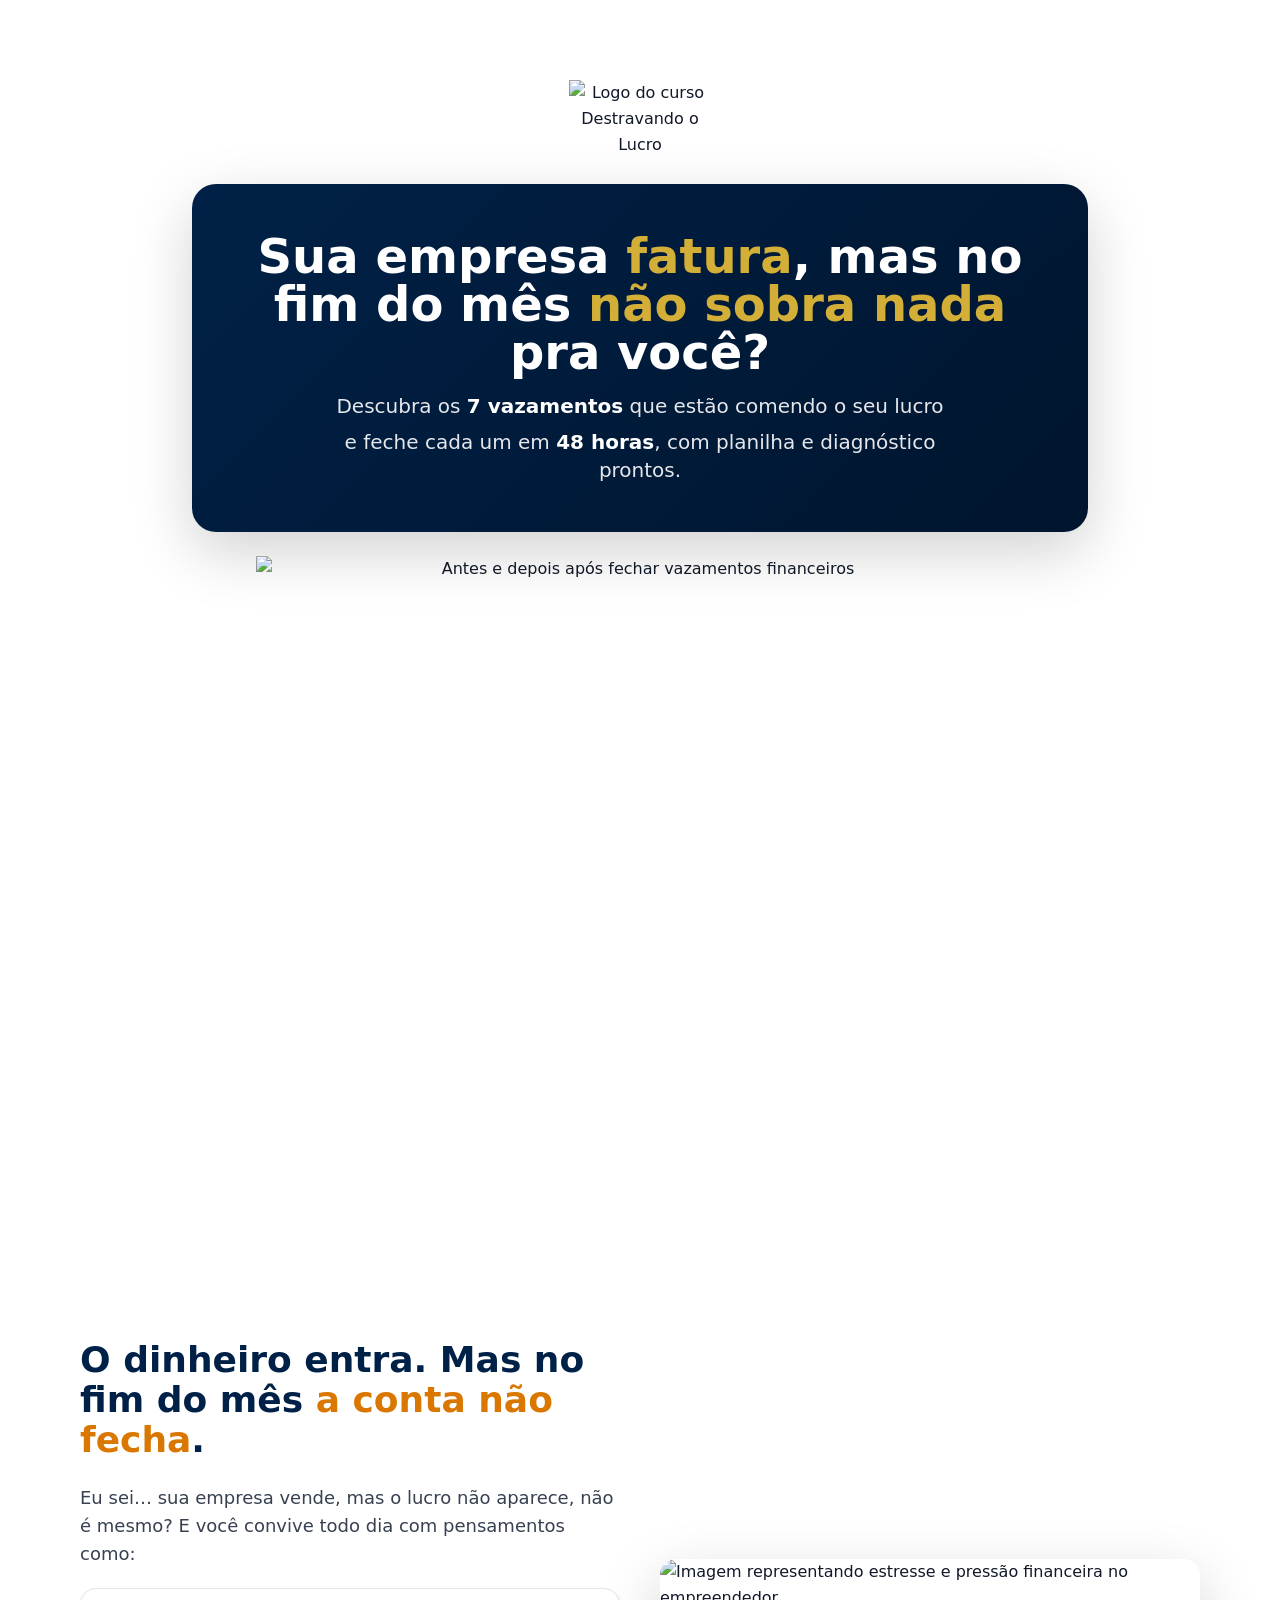
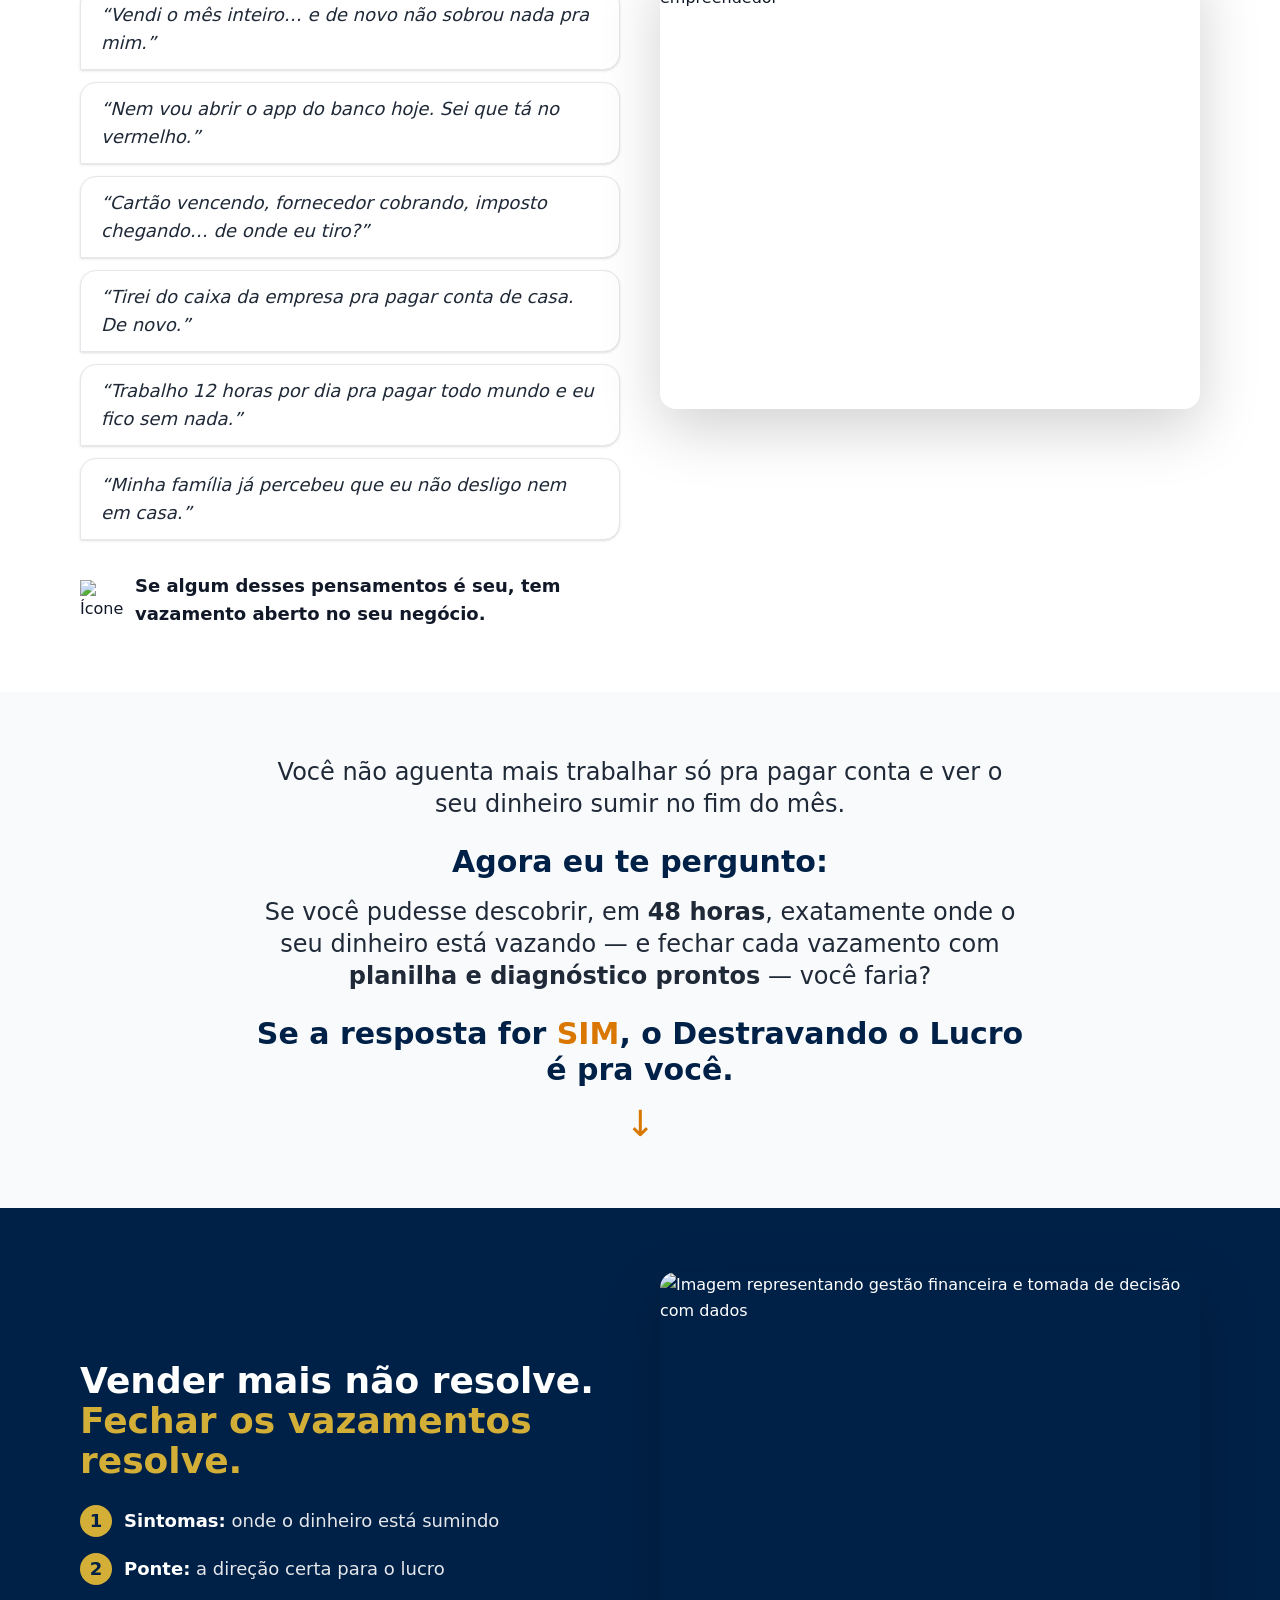
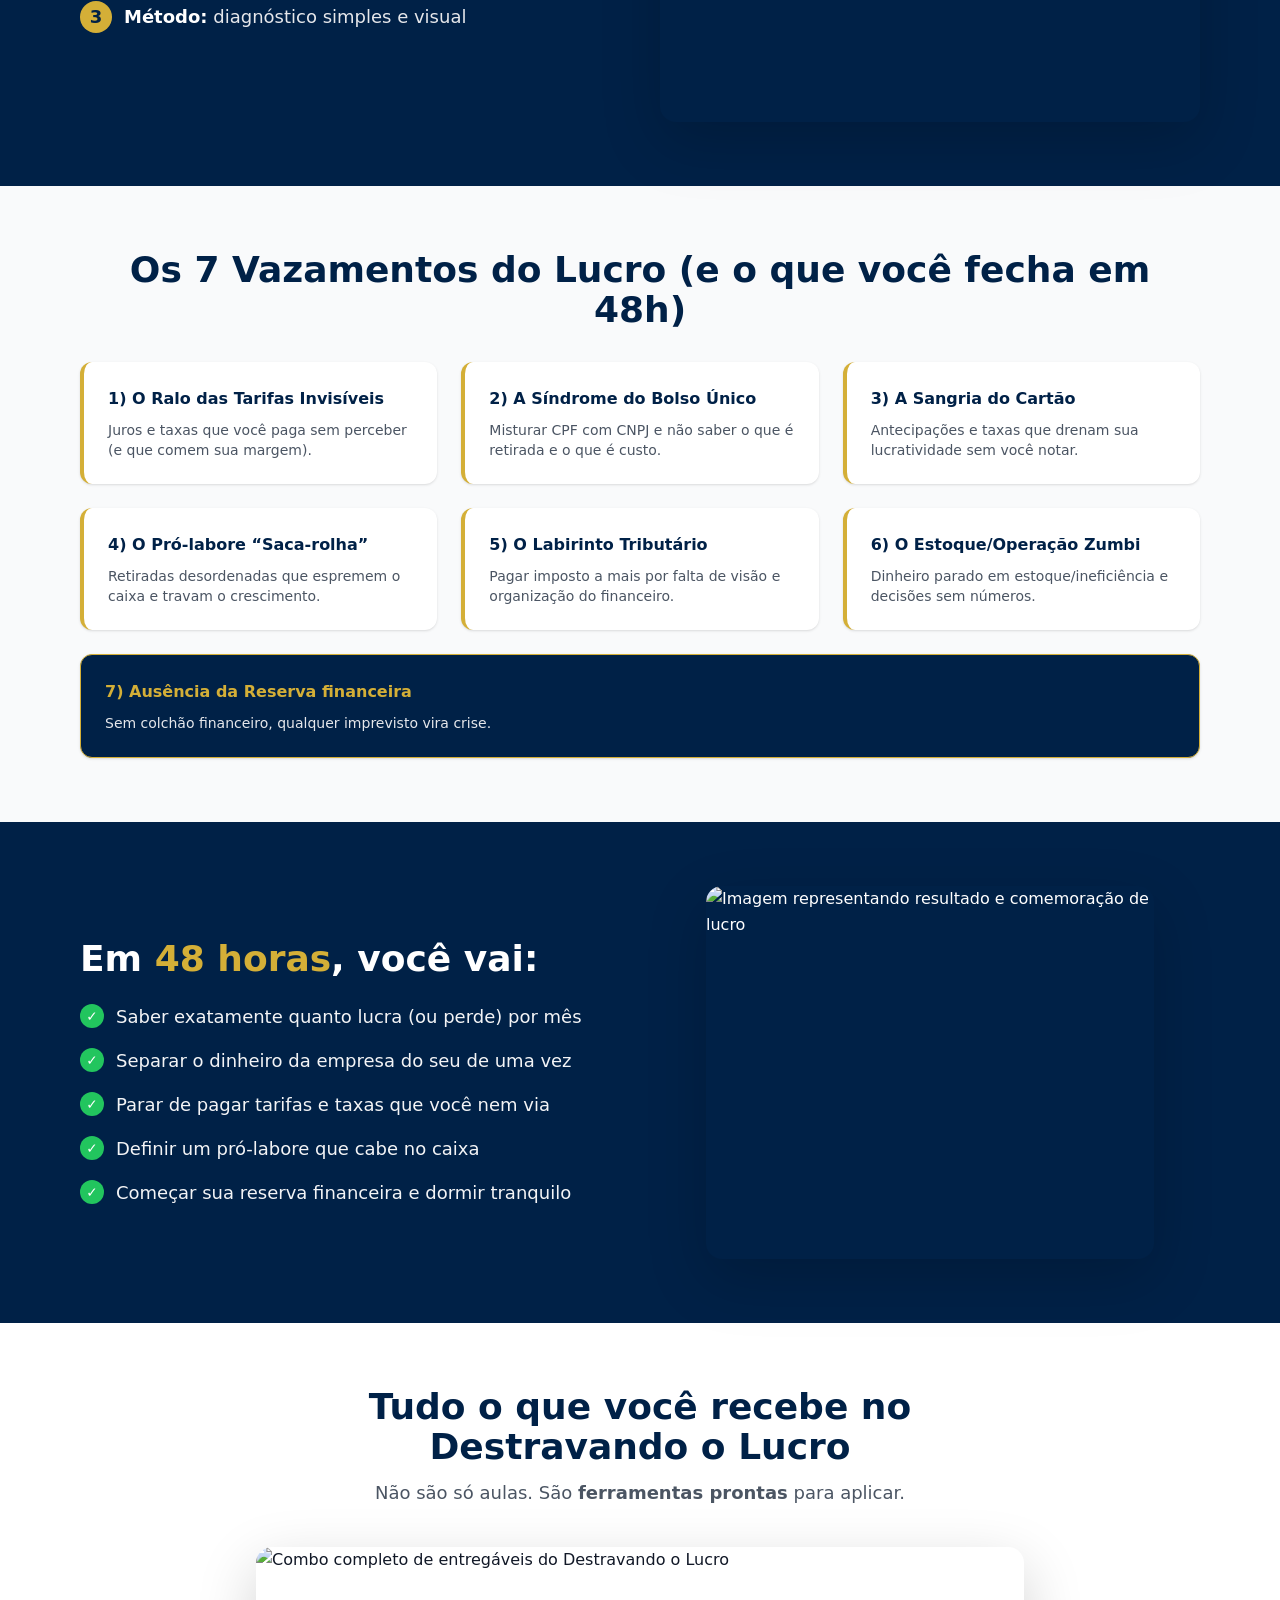
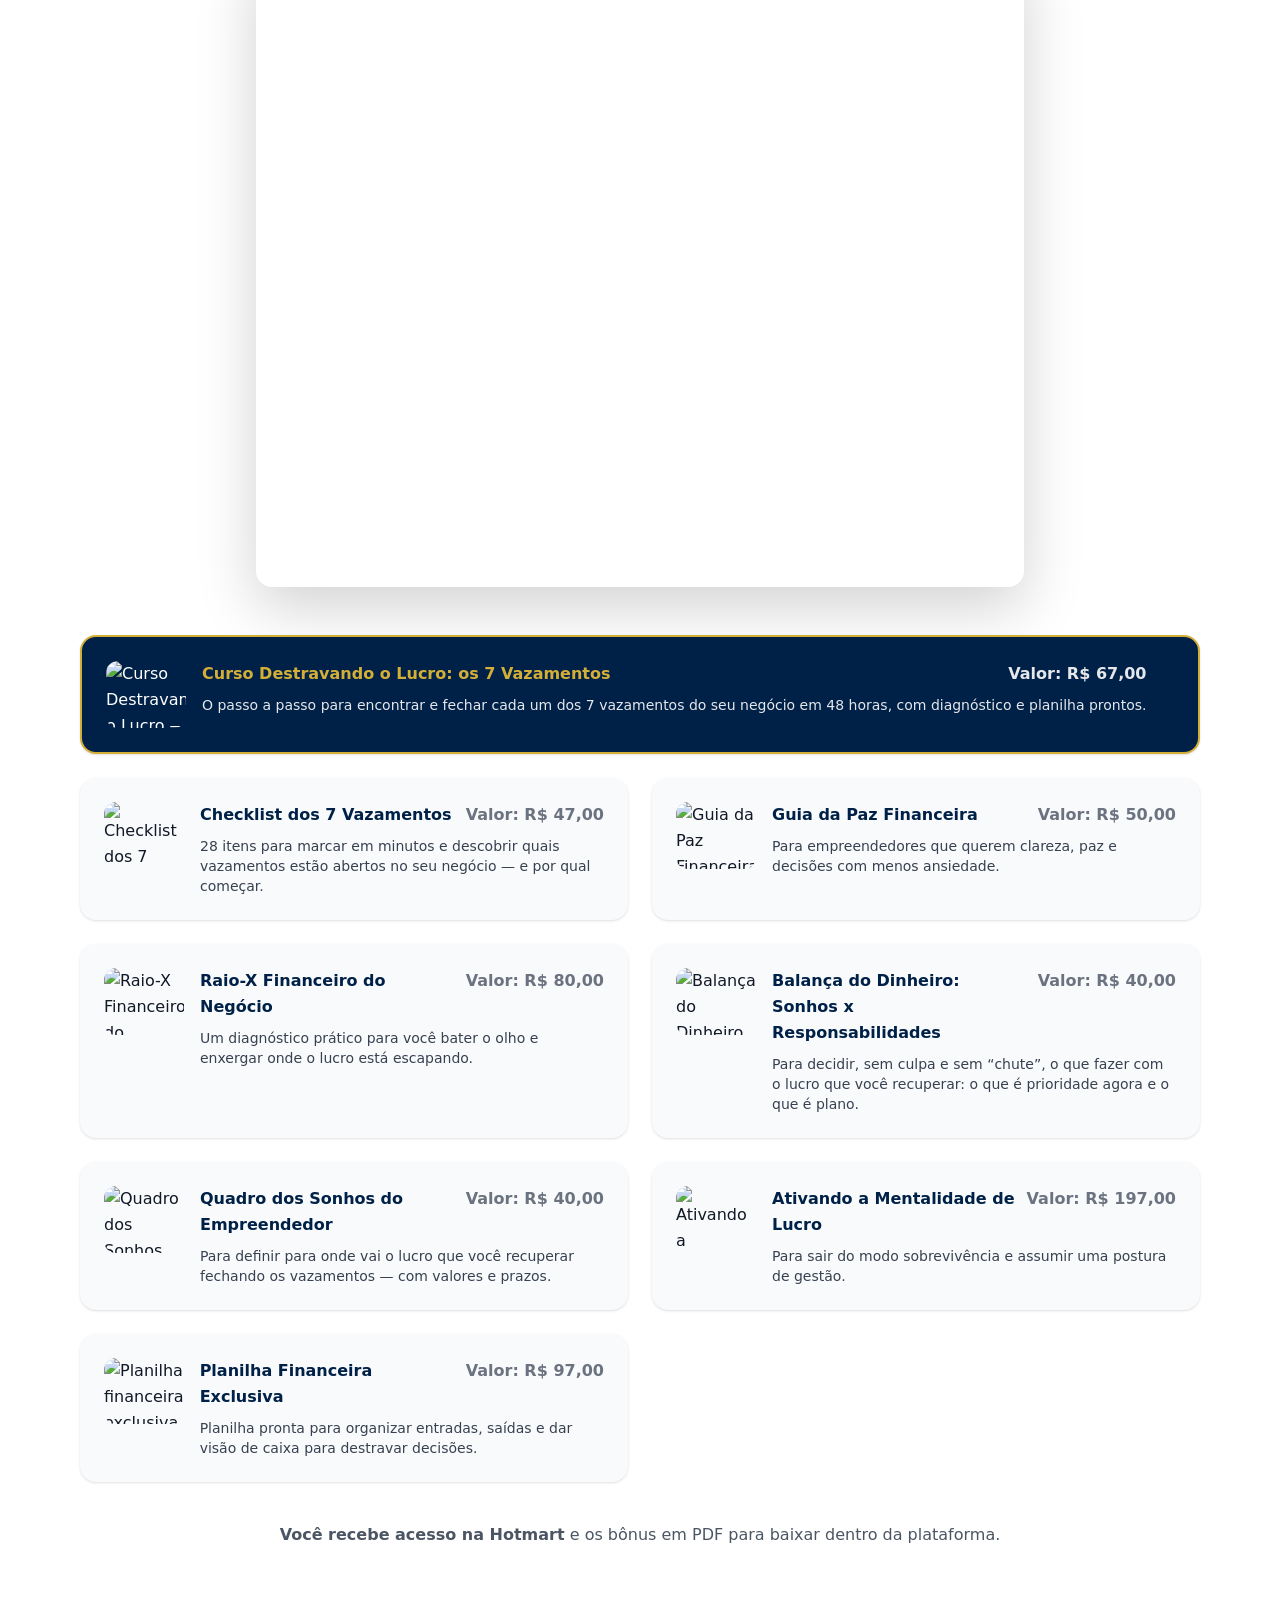
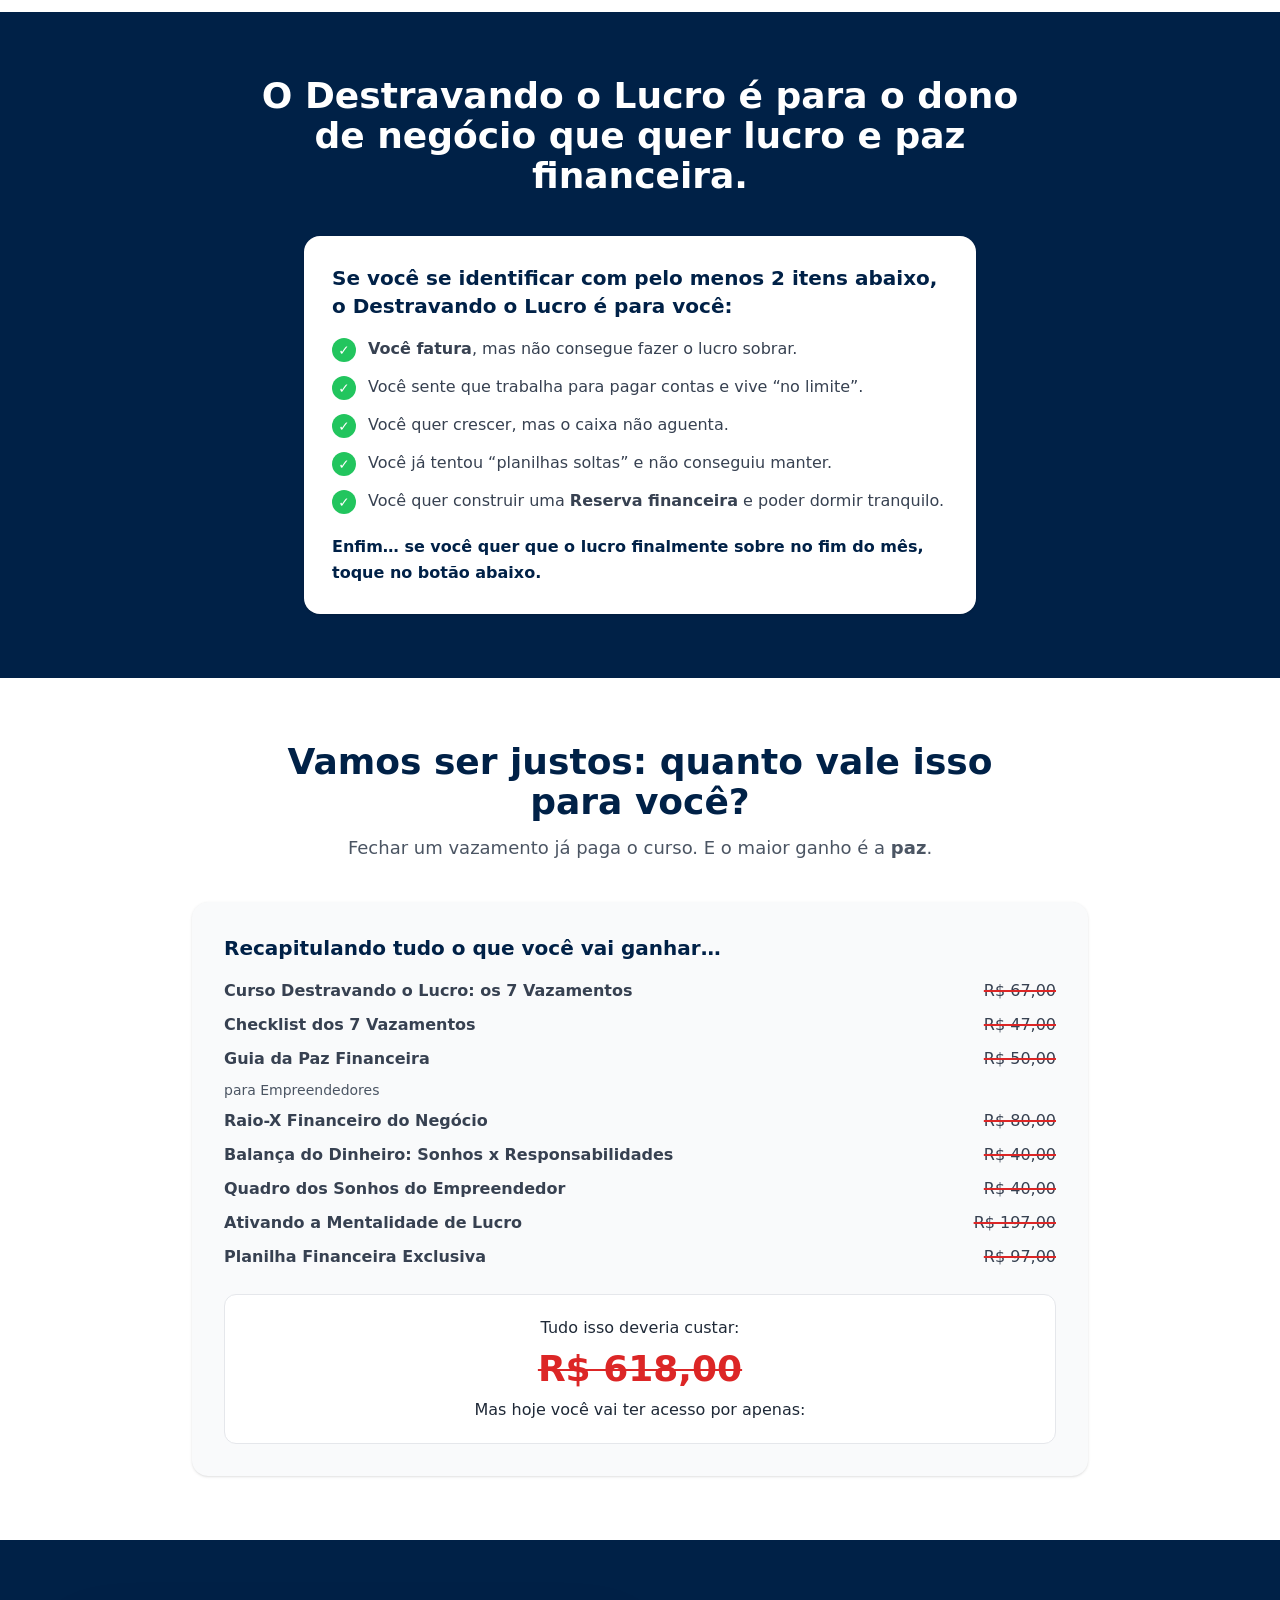
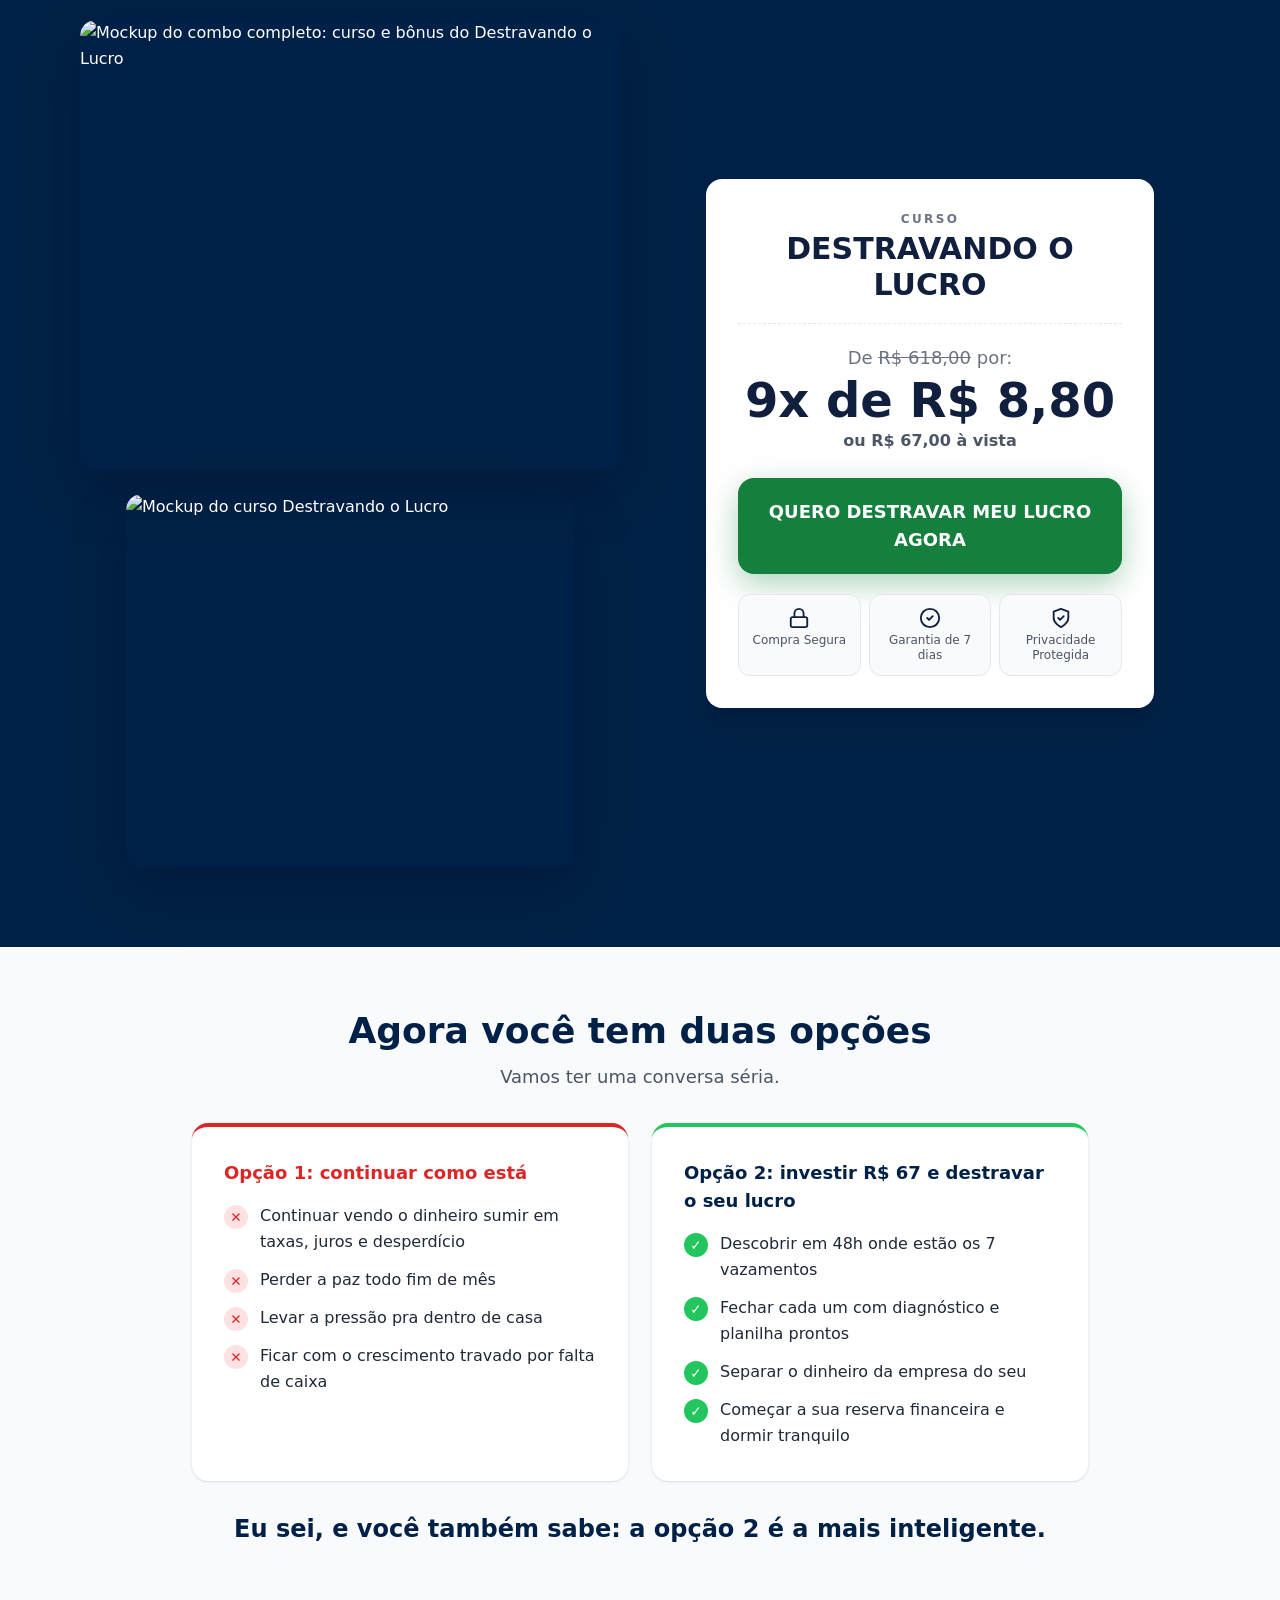
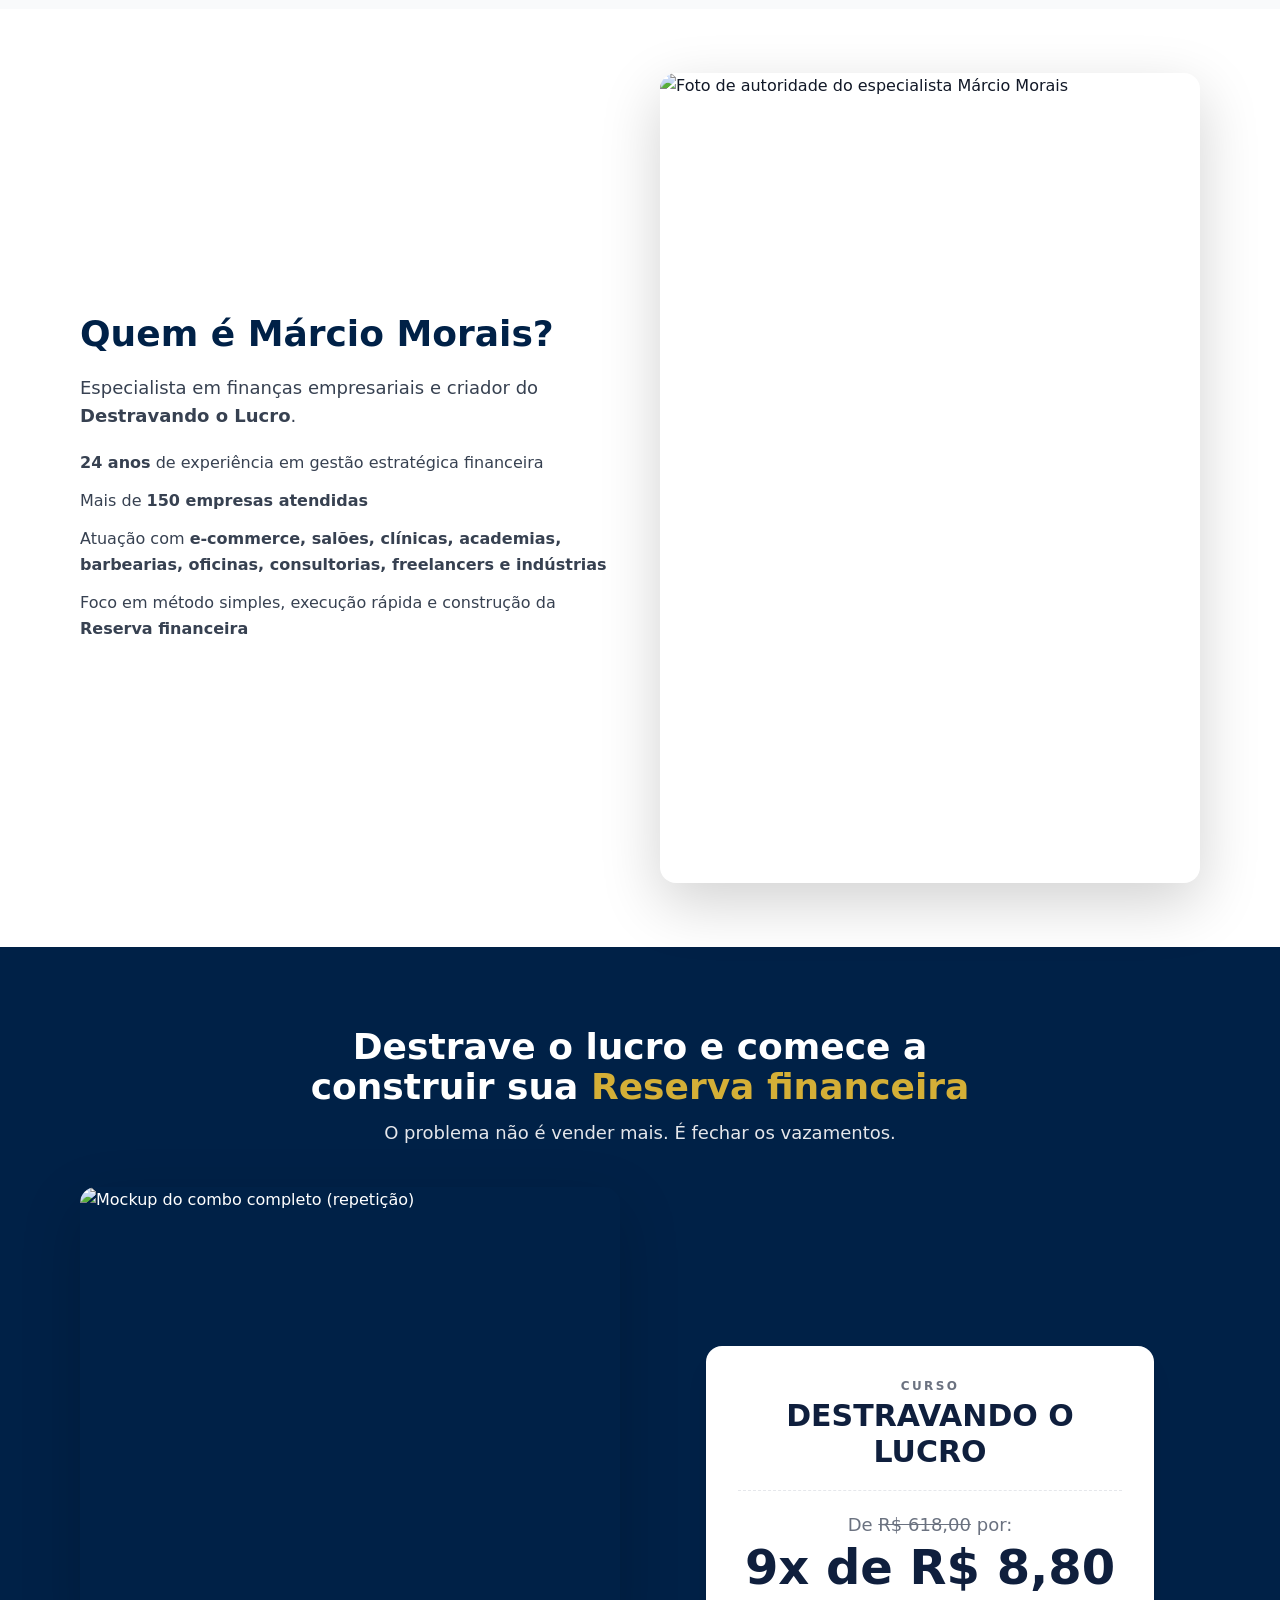
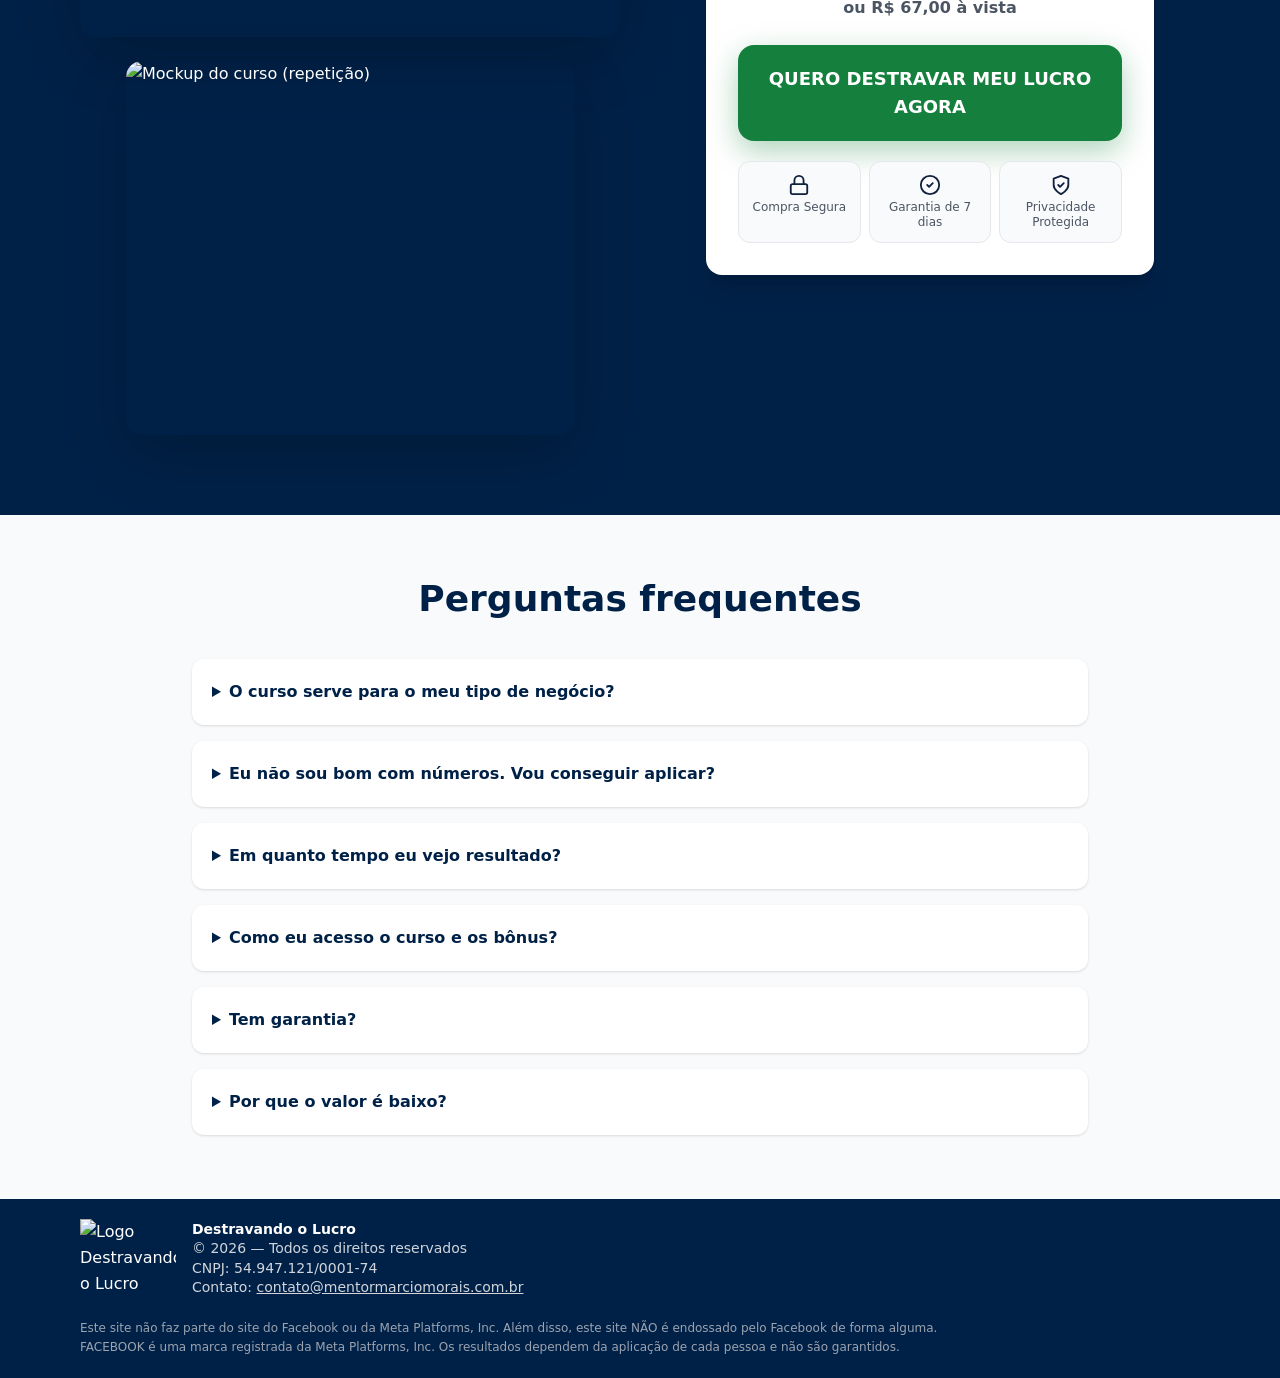
==== commit 2dfe8d23: "Bônus Checklist dos 7 Vazamentos (R$ 47) + bônus de sonhos ligados ao lucro; ancoragem R$ 618 Co-Aut" ====
--- a/index.html
+++ b/index.html
@@ -11,4 +11,4 @@
 fbq('track', 'PageView');
 </script><noscript><img height="1" width="1" style="display:none"
 src="https://www.facebook.com/tr?id=642109472173213&ev=PageView&noscript=1"
-/></noscript><!-- End Meta Pixel Code --><meta name="viewport" content="width=device-width,initial-scale=1.0"/><title>Sua empresa fatura, mas não sobra nada? — Destravando o Lucro</title><meta name="description" content="Descubra os 7 vazamentos que estão comendo o seu lucro e feche cada um em 48 horas, com planilha e diagnóstico prontos."/><meta name="robots" content="index,follow"/><link rel="canonical" href="https://destravando-o-lucro.mentormarciomorais.com.br/"/><meta property="og:locale" content="pt_BR"/><meta property="og:type" content="website"/><meta property="og:title" content="Sua empresa fatura, mas no fim do mês não sobra nada pra você?"/><meta property="og:description" content="Descubra os 7 vazamentos que estão comendo o seu lucro e feche cada um em 48 horas, com planilha e diagnóstico prontos."/><meta property="og:url" content="https://destravando-o-lucro.mentormarciomorais.com.br/"/><meta property="og:image" content="https://res.cloudinary.com/dtgcobo29/image/upload/v1768503769/logotransparente_ks26st.png"/><meta name="twitter:card" content="summary_large_image"/><link rel="preconnect" href="https://res.cloudinary.com" crossorigin><link rel="dns-prefetch" href="https://res.cloudinary.com"><link rel="preload" as="image" href="https://res.cloudinary.com/dtgcobo29/image/upload/f_auto,q_auto,w_700,c_limit/v1767848025/2-site_yvfif4.png" fetchpriority="high"><style>.gradient-bg{background:linear-gradient(135deg,#002147 0%,#00152e 100%)}.gold-border{border:2px solid #D4AF37}.soft-shadow{box-shadow:0 20px 60px rgba(0,0,0,.18)}.container-max{max-width:1120px}.footer-logo-white{filter:invert(1) brightness(2)}.check-list li{display:flex;align-items:flex-start;gap:.75rem}.check-list .ico{flex:none;width:1.5rem;height:1.5rem;border-radius:9999px;display:inline-flex;align-items:center;justify-content:center;font-weight:800;font-size:.85rem;margin-top:.1rem}</style><link rel="stylesheet" href="styles.css"/></head><body class="bg-white text-gray-900 font-sans leading-relaxed"><section class="bg-white pt-4 pb-10 md:py-16 lg:py-20 px-4"><div class="container-max mx-auto flex flex-col items-center text-center gap-4 md:gap-6"><img src="https://res.cloudinary.com/dtgcobo29/image/upload/f_auto,q_auto,w_300,c_limit/v1767848025/1-site_ug46ln.webp" alt="Logo do curso Destravando o Lucro" class="h-10 md:h-20 w-auto" decoding="async" width="666" height="375"/><div class="gradient-bg text-white rounded-3xl soft-shadow mx-auto max-w-4xl px-5 py-6 sm:p-8 md:p-12"><h1 class="text-[1.65rem] leading-tight md:text-5xl font-extrabold">Sua empresa <span class="text-gold">fatura</span>, mas no fim do mês <span class="text-gold">não sobra nada</span> pra você?</h1><div class="mt-4 text-base md:text-xl text-gray-200 max-w-2xl mx-auto"><p>Descubra os <strong class="text-white">7 vazamentos</strong> que estão comendo o seu lucro</p><p class="mt-2">e feche cada um em <strong class="text-white">48 horas</strong>, com planilha e diagnóstico prontos.</p></div></div><img src="https://res.cloudinary.com/dtgcobo29/image/upload/f_auto,q_auto,w_700,c_limit/v1767848025/2-site_yvfif4.png" alt="Antes e depois após fechar vazamentos financeiros" class="w-full max-w-3xl" fetchpriority="high" decoding="async" width="600" height="500"/></div></section><section class="py-14 md:py-16 px-4"><div class="container-max mx-auto"><div class="grid md:grid-cols-2 gap-10 items-center"><div><h2 class="text-2xl md:text-4xl font-bold text-navy mb-6">O dinheiro entra. Mas no fim do mês <span class="text-orange">a conta não fecha</span>.</h2><p class="text-gray-700 text-lg mb-5">Eu sei… sua empresa vende, mas o lucro não aparece, não é mesmo? E você convive todo dia com pensamentos como:</p><ul class="space-y-3"><li class="bg-white border border-gray-200 rounded-2xl rounded-bl-none shadow px-5 py-3 text-gray-800 text-lg italic">“Vendi o mês inteiro… e de novo não sobrou nada pra mim.”</li><li class="bg-white border border-gray-200 rounded-2xl rounded-bl-none shadow px-5 py-3 text-gray-800 text-lg italic">“Nem vou abrir o app do banco hoje. Sei que tá no vermelho.”</li><li class="bg-white border border-gray-200 rounded-2xl rounded-bl-none shadow px-5 py-3 text-gray-800 text-lg italic">“Cartão vencendo, fornecedor cobrando, imposto chegando… de onde eu tiro?”</li><li class="bg-white border border-gray-200 rounded-2xl rounded-bl-none shadow px-5 py-3 text-gray-800 text-lg italic">“Tirei do caixa da empresa pra pagar conta de casa. De novo.”</li><li class="bg-white border border-gray-200 rounded-2xl rounded-bl-none shadow px-5 py-3 text-gray-800 text-lg italic">“Trabalho 12 horas por dia pra pagar todo mundo e eu fico sem nada.”</li><li class="bg-white border border-gray-200 rounded-2xl rounded-bl-none shadow px-5 py-3 text-gray-800 text-lg italic">“Minha família já percebeu que eu não desligo nem em casa.”</li></ul><div class="mt-8 flex items-center gap-3"><img src="https://res.cloudinary.com/dtgcobo29/image/upload/v1767848026/4-site_yipc6z.webp" alt="Ícone de alerta" class="h-10 w-auto flex-none" loading="lazy" decoding="async" width="175" height="163"/><p class="text-gray-900 text-lg font-semibold">Se algum desses pensamentos é seu, tem vazamento aberto no seu negócio.</p></div></div><img src="https://res.cloudinary.com/dtgcobo29/image/upload/f_auto,q_auto,w_700,c_limit/v1767848643/3-site_wpkdvz.webp" alt="Imagem representando estresse e pressão financeira no empreendedor" class="w-full rounded-2xl soft-shadow" loading="lazy" decoding="async" width="600" height="500"/></div></div></section><section class="py-14 md:py-16 px-4 bg-gray-50"><div class="container-max mx-auto max-w-3xl text-center"><p class="text-xl md:text-2xl text-gray-800">Você não aguenta mais trabalhar só pra pagar conta e ver o seu dinheiro sumir no fim do mês.</p><p class="mt-6 text-2xl md:text-3xl font-bold text-navy">Agora eu te pergunto:</p><p class="mt-4 text-xl md:text-2xl text-gray-800">Se você pudesse descobrir, em <strong>48 horas</strong>, exatamente onde o seu dinheiro está vazando — e fechar cada vazamento com <strong>planilha e diagnóstico prontos</strong> — você faria?</p><p class="mt-6 text-2xl md:text-3xl font-extrabold text-navy">Se a resposta for <span class="text-orange">SIM</span>, o Destravando o Lucro é pra você.</p><p class="mt-4 text-4xl text-orange" aria-hidden="true">↓</p></div></section><section class="py-14 md:py-16 bg-navy text-white px-4"><div class="container-max mx-auto"><div class="grid md:grid-cols-2 gap-10 items-center"><div><h2 class="text-2xl md:text-4xl font-bold mb-6">Vender mais não resolve. <span class="text-gold">Fechar os vazamentos resolve.</span></h2><ul class="space-y-4 text-lg text-gray-200"><li class="flex items-center gap-3"><span class="flex-none w-8 h-8 rounded-full bg-gold text-navy font-extrabold flex items-center justify-center">1</span><span><strong class="text-white">Sintomas:</strong> onde o dinheiro está sumindo</span></li><li class="flex items-center gap-3"><span class="flex-none w-8 h-8 rounded-full bg-gold text-navy font-extrabold flex items-center justify-center">2</span><span><strong class="text-white">Ponte:</strong> a direção certa para o lucro</span></li><li class="flex items-center gap-3"><span class="flex-none w-8 h-8 rounded-full bg-gold text-navy font-extrabold flex items-center justify-center">3</span><span><strong class="text-white">Método:</strong> diagnóstico simples e visual</span></li></ul></div><img src="https://res.cloudinary.com/dtgcobo29/image/upload/v1767848026/6-site_lua76k.webp" alt="Imagem representando gestão financeira e tomada de decisão com dados" class="w-full rounded-2xl soft-shadow" loading="lazy" decoding="async" width="600" height="500"/></div></div></section><section class="py-14 md:py-16 px-4 bg-gray-50"><div class="container-max mx-auto"><div><h2 class="text-2xl md:text-4xl font-bold text-navy text-center mb-8">Os 7 Vazamentos do Lucro (e o que você fecha em 48h)</h2><div class="grid md:grid-cols-2 lg:grid-cols-3 gap-6"><div class="bg-white rounded-xl p-6 border-l-4 border-gold shadow"><h3 class="font-bold text-navy mb-2">1) O Ralo das Tarifas Invisíveis</h3><p class="text-sm text-gray-600">Juros e taxas que você paga sem perceber (e que comem sua margem).</p></div><div class="bg-white rounded-xl p-6 border-l-4 border-gold shadow"><h3 class="font-bold text-navy mb-2">2) A Síndrome do Bolso Único</h3><p class="text-sm text-gray-600">Misturar CPF com CNPJ e não saber o que é retirada e o que é custo.</p></div><div class="bg-white rounded-xl p-6 border-l-4 border-gold shadow"><h3 class="font-bold text-navy mb-2">3) A Sangria do Cartão</h3><p class="text-sm text-gray-600">Antecipações e taxas que drenam sua lucratividade sem você notar.</p></div><div class="bg-white rounded-xl p-6 border-l-4 border-gold shadow"><h3 class="font-bold text-navy mb-2">4) O Pró-labore “Saca-rolha”</h3><p class="text-sm text-gray-600">Retiradas desordenadas que espremem o caixa e travam o crescimento.</p></div><div class="bg-white rounded-xl p-6 border-l-4 border-gold shadow"><h3 class="font-bold text-navy mb-2">5) O Labirinto Tributário</h3><p class="text-sm text-gray-600">Pagar imposto a mais por falta de visão e organização do financeiro.</p></div><div class="bg-white rounded-xl p-6 border-l-4 border-gold shadow"><h3 class="font-bold text-navy mb-2">6) O Estoque/Operação Zumbi</h3><p class="text-sm text-gray-600">Dinheiro parado em estoque/ineficiência e decisões sem números.</p></div><div class="bg-navy text-white rounded-xl p-6 border border-gold shadow lg:col-span-3"><h3 class="font-bold text-gold mb-2">7) Ausência da Reserva financeira</h3><p class="text-sm text-gray-200">Sem colchão financeiro, qualquer imprevisto vira crise.</p></div></div></div></div></section><section class="py-14 md:py-16 bg-navy text-white px-4"><div class="container-max mx-auto"><div class="grid md:grid-cols-2 gap-10 items-center"><div><h2 class="text-2xl md:text-4xl font-bold mb-6">Em <span class="text-gold">48 horas</span>, você vai:</h2><ul class="check-list space-y-4 text-lg text-gray-100"><li><span class="ico bg-green-500 text-white" aria-hidden="true">✓</span><span>Saber exatamente quanto lucra (ou perde) por mês</span></li><li><span class="ico bg-green-500 text-white" aria-hidden="true">✓</span><span>Separar o dinheiro da empresa do seu de uma vez</span></li><li><span class="ico bg-green-500 text-white" aria-hidden="true">✓</span><span>Parar de pagar tarifas e taxas que você nem via</span></li><li><span class="ico bg-green-500 text-white" aria-hidden="true">✓</span><span>Definir um pró-labore que cabe no caixa</span></li><li><span class="ico bg-green-500 text-white" aria-hidden="true">✓</span><span>Começar sua reserva financeira e dormir tranquilo</span></li></ul></div><img src="https://res.cloudinary.com/dtgcobo29/image/upload/v1767848026/9-site_chxebu.webp" alt="Imagem representando resultado e comemoração de lucro" class="w-full max-w-md mx-auto rounded-2xl soft-shadow" loading="lazy" decoding="async" width="600" height="500"/></div></div></section><section class="py-14 md:py-16 px-4"><div class="container-max mx-auto"><div class="text-center max-w-3xl mx-auto"><h2 class="text-2xl md:text-4xl font-bold text-navy">Tudo o que você recebe no Destravando o Lucro</h2><p class="mt-3 text-gray-600 text-lg">Não são só aulas. São <strong>ferramentas prontas</strong> para aplicar.</p></div><div class="mt-10 flex justify-center"><img src="https://res.cloudinary.com/dtgcobo29/image/upload/v1767848027/19-site_y2ymyc.webp" alt="Combo completo de entregáveis do Destravando o Lucro" class="w-full max-w-3xl rounded-2xl soft-shadow" loading="lazy" decoding="async" width="600" height="500"/></div><div class="mt-12 grid md:grid-cols-2 gap-6"><div class="bg-navy text-white rounded-2xl p-6 shadow md:col-span-2 border-2 border-gold"><div class="flex items-start gap-4"><img src="https://res.cloudinary.com/dtgcobo29/image/upload/f_auto,q_auto,w_160,c_limit/v1767848027/14-site_dz6wcq.webp" alt="Curso Destravando o Lucro — mockup" class="w-20 rounded-xl" loading="lazy" decoding="async" width="600" height="500"/><div class="min-w-0"><h3 class="font-bold text-gold flex items-start gap-3 min-w-0"><span class="flex-1 min-w-0 whitespace-normal break-normal">Curso Destravando o Lucro: os 7 Vazamentos</span><span class="ml-auto whitespace-nowrap text-right text-gray-200 font-semibold">Valor: R$ 67,00</span></h3><p class="mt-2 text-gray-200 text-sm">O passo a passo para encontrar e fechar cada um dos 7 vazamentos do seu negócio em 48 horas, com diagnóstico e planilha prontos.</p></div></div></div><div class="bg-gray-50 rounded-2xl p-6 shadow"><div class="flex items-start gap-4"><img src="https://res.cloudinary.com/dtgcobo29/image/upload/f_auto,q_auto,w_160,c_limit/v1767848027/10-site_gqtajf.webp" alt="Guia da Paz Financeira — mockup" class="w-20 rounded-xl" loading="lazy" decoding="async" width="600" height="500"/><div class="min-w-0"><h3 class="font-bold text-navy flex items-start gap-3 min-w-0"><span class="flex-1 min-w-0 whitespace-normal break-normal">Guia da Paz Financeira</span><span class="ml-auto whitespace-nowrap text-right text-gray-500 font-semibold">Valor: R$ 50,00</span></h3><p class="mt-2 text-gray-700 text-sm">Para empreendedores que querem clareza, paz e decisões com menos ansiedade.</p></div></div></div><div class="bg-gray-50 rounded-2xl p-6 shadow"><div class="flex items-start gap-4"><!-- TODO: mockup próprio --><img src="https://res.cloudinary.com/dtgcobo29/image/upload/f_auto,q_auto,w_160,c_limit/v1767848027/10-site_gqtajf.webp" alt="Raio-X Financeiro do Negócio — mockup" class="w-20 rounded-xl" loading="lazy" decoding="async" width="600" height="500"/><div class="min-w-0"><h3 class="font-bold text-navy flex items-start gap-3 min-w-0"><span class="flex-1 min-w-0 whitespace-normal break-normal">Raio-X Financeiro do Negócio</span><span class="ml-auto whitespace-nowrap text-right text-gray-500 font-semibold">Valor: R$ 80,00</span></h3><p class="mt-2 text-gray-700 text-sm">Um diagnóstico prático para você bater o olho e enxergar onde o lucro está escapando.</p></div></div></div><div class="bg-gray-50 rounded-2xl p-6 shadow"><div class="flex items-start gap-4"><img src="https://res.cloudinary.com/dtgcobo29/image/upload/f_auto,q_auto,w_160,c_limit/v1767848027/12-site_vtrc01.webp" alt="Balança do Dinheiro (Sonhos x Responsabilidades)" class="w-20 rounded-xl" loading="lazy" decoding="async" width="600" height="500"/><div class="min-w-0"><h3 class="font-bold text-navy flex items-start gap-3 min-w-0"><span class="flex-1 min-w-0 whitespace-normal break-normal">Balança do Dinheiro: Sonhos x Responsabilidades</span><span class="ml-auto whitespace-nowrap text-right text-gray-500 font-semibold">Valor: R$ 40,00</span></h3><p class="mt-2 text-gray-700 text-sm">Para equilibrar decisões sem culpa e sem “chute”: o que é prioridade agora e o que é plano.</p></div></div></div><div class="bg-gray-50 rounded-2xl p-6 shadow"><div class="flex items-start gap-4"><!-- TODO: mockup próprio --><img src="https://res.cloudinary.com/dtgcobo29/image/upload/f_auto,q_auto,w_160,c_limit/v1767848027/12-site_vtrc01.webp" alt="Quadro dos Sonhos do Empreendedor — mockup" class="w-20 rounded-xl" loading="lazy" decoding="async" width="600" height="500"/><div class="min-w-0"><h3 class="font-bold text-navy flex items-start gap-3 min-w-0"><span class="flex-1 min-w-0 whitespace-normal break-normal">Quadro dos Sonhos do Empreendedor</span><span class="ml-auto whitespace-nowrap text-right text-gray-500 font-semibold">Valor: R$ 40,00</span></h3><p class="mt-2 text-gray-700 text-sm">Para lembrar por que você empreende e conectar lucro com direção e propósito.</p></div></div></div><div class="bg-gray-50 rounded-2xl p-6 shadow"><div class="flex items-start gap-4"><img src="https://res.cloudinary.com/dtgcobo29/image/upload/f_auto,q_auto,w_160,c_limit/v1767848027/14-site_dz6wcq.webp" alt="Ativando a Mentalidade de Lucro — mockup" class="w-20 rounded-xl" loading="lazy" decoding="async" width="600" height="500"/><div class="min-w-0"><h3 class="font-bold text-navy flex items-start gap-3 min-w-0"><span class="flex-1 min-w-0 whitespace-normal break-normal">Ativando a Mentalidade de Lucro</span><span class="ml-auto whitespace-nowrap text-right text-gray-500 font-semibold">Valor: R$ 197,00</span></h3><p class="mt-2 text-gray-700 text-sm">Para sair do modo sobrevivência e assumir uma postura de gestão.</p></div></div></div><div class="bg-gray-50 rounded-2xl p-6 shadow"><div class="flex items-start gap-4"><img src="https://res.cloudinary.com/dtgcobo29/image/upload/f_auto,q_auto,w_160,c_limit/v1767848027/15-site_oaqajw.webp" alt="Planilha financeira exclusiva para controle do negócio" class="w-20 rounded-xl" loading="lazy" decoding="async" width="600" height="500"/><div class="min-w-0"><h3 class="font-bold text-navy flex items-start gap-3 min-w-0"><span class="flex-1 min-w-0 whitespace-normal break-normal">Planilha Financeira Exclusiva</span><span class="ml-auto whitespace-nowrap text-right text-gray-500 font-semibold">Valor: R$ 97,00</span></h3><p class="mt-2 text-gray-700 text-sm">Planilha pronta para organizar entradas, saídas e dar visão de caixa para destravar decisões.</p></div></div></div></div><div class="mt-10 text-center text-gray-600"><p><strong>Você recebe acesso na Hotmart</strong> e os bônus em PDF para baixar dentro da plataforma.</p></div></div></section><section class="py-14 md:py-16 bg-navy text-white px-4"><div class="container-max mx-auto"><div class="text-center max-w-3xl mx-auto"><h2 class="text-2xl md:text-4xl font-bold">O Destravando o Lucro é para o dono de negócio que quer lucro e paz financeira.</h2></div><div class="mt-10 max-w-2xl mx-auto"><div class="bg-white rounded-2xl p-7 shadow"><h3 class="font-bold text-navy text-xl mb-4">Se você se identificar com pelo menos 2 itens abaixo, o Destravando o Lucro é para você:</h3><ul class="check-list space-y-3 text-gray-700"><li><span class="ico bg-green-500 text-white" aria-hidden="true">✓</span><span><strong>Você fatura</strong>, mas não consegue fazer o lucro sobrar.</span></li><li><span class="ico bg-green-500 text-white" aria-hidden="true">✓</span><span>Você sente que trabalha para pagar contas e vive “no limite”.</span></li><li><span class="ico bg-green-500 text-white" aria-hidden="true">✓</span><span>Você quer crescer, mas o caixa não aguenta.</span></li><li><span class="ico bg-green-500 text-white" aria-hidden="true">✓</span><span>Você já tentou “planilhas soltas” e não conseguiu manter.</span></li><li><span class="ico bg-green-500 text-white" aria-hidden="true">✓</span><span>Você quer construir uma <strong>Reserva financeira</strong> e poder dormir tranquilo.</span></li></ul><p class="mt-5 text-navy font-semibold">Enfim… se você quer que o lucro finalmente sobre no fim do mês, toque no botão abaixo.</p></div></div></div></section><section class="py-14 md:py-16 px-4"><div class="container-max mx-auto"><div class="text-center max-w-3xl mx-auto"><h2 class="text-2xl md:text-4xl font-bold text-navy">Vamos ser justos: quanto vale isso para você?</h2><p class="mt-3 text-gray-600 text-lg">Fechar um vazamento já paga o curso. E o maior ganho é a <strong>paz</strong>.</p></div><div class="mt-10 bg-gray-50 rounded-2xl p-8 shadow max-w-4xl mx-auto"><h3 class="font-bold text-navy text-xl mb-4">Recapitulando tudo o que você vai ganhar…</h3><ul class="space-y-2 text-gray-700"><li class="flex items-start gap-3"><strong class="flex-1">Curso Destravando o Lucro: os 7 Vazamentos</strong><span class="ml-auto whitespace-nowrap text-right line-through decoration-red-600 decoration-2">R$ 67,00</span></li><li class="flex items-start gap-3"><strong class="flex-1">Guia da Paz Financeira</strong><span class="ml-auto whitespace-nowrap text-right line-through decoration-red-600 decoration-2">R$ 50,00</span></li><li class="text-gray-600 text-sm -mt-1">para Empreendedores</li><li class="flex items-start gap-3"><strong class="flex-1">Raio-X Financeiro do Negócio</strong><span class="ml-auto whitespace-nowrap text-right line-through decoration-red-600 decoration-2">R$ 80,00</span></li><li class="flex items-start gap-3"><strong class="flex-1">Balança do Dinheiro: Sonhos x Responsabilidades</strong><span class="ml-auto whitespace-nowrap text-right line-through decoration-red-600 decoration-2">R$ 40,00</span></li><li class="flex items-start gap-3"><strong class="flex-1">Quadro dos Sonhos do Empreendedor</strong><span class="ml-auto whitespace-nowrap text-right line-through decoration-red-600 decoration-2">R$ 40,00</span></li><li class="flex items-start gap-3"><strong class="flex-1">Ativando a Mentalidade de Lucro</strong><span class="ml-auto whitespace-nowrap text-right line-through decoration-red-600 decoration-2">R$ 197,00</span></li><li class="flex items-start gap-3"><strong class="flex-1">Planilha Financeira Exclusiva</strong><span class="ml-auto whitespace-nowrap text-right line-through decoration-red-600 decoration-2">R$ 97,00</span></li></ul><div class="mt-6 p-5 rounded-xl bg-white border border-gray-200 text-center"><p class="text-gray-800">Tudo isso deveria custar:</p><p class="my-2 text-4xl font-extrabold text-red-600 line-through decoration-red-600 decoration-2">R$ 571,00</p><p class="text-gray-800">Mas hoje você vai ter acesso por apenas:</p></div></div></div></section><section class="py-16 md:py-20 bg-navy text-white px-4"><div class="container-max mx-auto"><div class="grid lg:grid-cols-2 gap-10 items-center"><div><img src="https://res.cloudinary.com/dtgcobo29/image/upload/v1767848027/16-site_rqxraw.webp" alt="Mockup do combo completo: curso e bônus do Destravando o Lucro" class="w-full rounded-2xl soft-shadow" loading="lazy" decoding="async" width="600" height="500"/><div class="mt-6 flex justify-center"><img src="https://res.cloudinary.com/dtgcobo29/image/upload/v1767848027/14-site_dz6wcq.webp" alt="Mockup do curso Destravando o Lucro" class="w-full max-w-md rounded-2xl soft-shadow" loading="lazy" decoding="async" width="600" height="500"/></div></div><div class="bg-white rounded-2xl shadow-xl p-6 md:p-8 max-w-md w-full mx-auto text-center"><p class="text-xs font-semibold tracking-[0.2em] text-gray-500 uppercase">Curso</p><h2 class="mt-1 text-2xl md:text-3xl font-extrabold text-[#0f1f3d] uppercase">Destravando o Lucro</h2><hr class="my-5 border-dashed border-gray-200"/><p class="text-gray-500 text-lg">De <span class="line-through">R$ 571,00</span> por:</p><p class="mt-1 text-[clamp(1.75rem,8.5vw,2.25rem)] sm:text-5xl font-extrabold text-[#0f1f3d] leading-tight whitespace-nowrap">9x de R$ 8,80</p><p class="mt-1 text-gray-600 font-semibold">ou R$ 67,00 à vista</p><a href="https://pay.hotmart.com/T100741493K?off=6i0q0c7z" class="mt-6 block w-full bg-[#15803d] hover:bg-[#166534] text-white text-base md:text-lg font-extrabold uppercase py-5 px-6 rounded-2xl shadow-[0_10px_30px_rgba(21,128,61,0.35)] transition">Quero destravar meu lucro agora</a><div class="mt-5 grid grid-cols-3 gap-2"><div class="border border-gray-200 bg-gray-50 rounded-xl py-3 px-2 flex flex-col items-center gap-1"><svg xmlns="http://www.w3.org/2000/svg" width="22" height="22" viewBox="0 0 24 24" fill="none" stroke="#0f1f3d" stroke-width="2" stroke-linecap="round" stroke-linejoin="round" aria-hidden="true"><rect x="3" y="11" width="18" height="11" rx="2"/><path d="M7 11V7a5 5 0 0 1 10 0v4"/></svg><span class="text-xs text-gray-600 font-medium leading-tight">Compra Segura</span></div><div class="border border-gray-200 bg-gray-50 rounded-xl py-3 px-2 flex flex-col items-center gap-1"><svg xmlns="http://www.w3.org/2000/svg" width="22" height="22" viewBox="0 0 24 24" fill="none" stroke="#0f1f3d" stroke-width="2" stroke-linecap="round" stroke-linejoin="round" aria-hidden="true"><circle cx="12" cy="12" r="10"/><path d="m9 12 2 2 4-4"/></svg><span class="text-xs text-gray-600 font-medium leading-tight">Garantia de 7 dias</span></div><div class="border border-gray-200 bg-gray-50 rounded-xl py-3 px-2 flex flex-col items-center gap-1"><svg xmlns="http://www.w3.org/2000/svg" width="22" height="22" viewBox="0 0 24 24" fill="none" stroke="#0f1f3d" stroke-width="2" stroke-linecap="round" stroke-linejoin="round" aria-hidden="true"><path d="M12 22s8-4 8-10V5l-8-3-8 3v7c0 6 8 10 8 10z"/><path d="m9 12 2 2 4-4"/></svg><span class="text-xs text-gray-600 font-medium leading-tight">Privacidade Protegida</span></div></div></div></div></div></section><section class="py-14 md:py-16 px-4 bg-gray-50"><div class="container-max mx-auto max-w-4xl"><h2 class="text-2xl md:text-4xl font-bold text-navy text-center mb-3">Agora você tem duas opções</h2><p class="text-center text-gray-600 text-lg mb-8">Vamos ter uma conversa séria.</p><div class="grid md:grid-cols-2 gap-6"><div class="bg-white rounded-2xl p-6 md:p-8 shadow border-t-4 border-red-600"><p class="text-lg font-bold text-red-600 mb-4">Opção 1: continuar como está</p><ul class="check-list space-y-3 text-gray-800"><li><span class="ico bg-red-100 text-red-600" aria-hidden="true">✕</span><span>Continuar vendo o dinheiro sumir em taxas, juros e desperdício</span></li><li><span class="ico bg-red-100 text-red-600" aria-hidden="true">✕</span><span>Perder a paz todo fim de mês</span></li><li><span class="ico bg-red-100 text-red-600" aria-hidden="true">✕</span><span>Levar a pressão pra dentro de casa</span></li><li><span class="ico bg-red-100 text-red-600" aria-hidden="true">✕</span><span>Ficar com o crescimento travado por falta de caixa</span></li></ul></div><div class="bg-white rounded-2xl p-6 md:p-8 shadow border-t-4 border-green-500"><p class="text-lg font-bold text-navy mb-4">Opção 2: investir R$ 67 e destravar o seu lucro</p><ul class="check-list space-y-3 text-gray-800"><li><span class="ico bg-green-500 text-white" aria-hidden="true">✓</span><span>Descobrir em 48h onde estão os 7 vazamentos</span></li><li><span class="ico bg-green-500 text-white" aria-hidden="true">✓</span><span>Fechar cada um com diagnóstico e planilha prontos</span></li><li><span class="ico bg-green-500 text-white" aria-hidden="true">✓</span><span>Separar o dinheiro da empresa do seu</span></li><li><span class="ico bg-green-500 text-white" aria-hidden="true">✓</span><span>Começar a sua reserva financeira e dormir tranquilo</span></li></ul></div></div><p class="mt-8 text-center text-xl md:text-2xl font-bold text-navy">Eu sei, e você também sabe: a opção 2 é a mais inteligente.</p></div></section><section class="py-14 md:py-16 px-4"><div class="container-max mx-auto"><div class="grid md:grid-cols-2 gap-10 items-center"><div class="order-2 md:order-1"><h2 class="text-2xl md:text-4xl font-bold text-navy mb-5">Quem é Márcio Morais?</h2><p class="text-gray-700 text-lg mb-5">Especialista em finanças empresariais e criador do <strong>Destravando o Lucro</strong>.</p><ul class="space-y-3 text-gray-700"><li><strong>24 anos</strong> de experiência em gestão estratégica financeira</li><li>Mais de <strong>150 empresas atendidas</strong></li><li>Atuação com <strong>e-commerce, salões, clínicas, academias, barbearias, oficinas, consultorias, freelancers e indústrias</strong></li><li>Foco em método simples, execução rápida e construção da <strong>Reserva financeira</strong></li></ul></div><div class="order-1 md:order-2"><img src="https://res.cloudinary.com/dtgcobo29/image/upload/v1767848027/18-site_ilf8dy.webp" alt="Foto de autoridade do especialista Márcio Morais" class="w-full rounded-2xl soft-shadow" loading="lazy" decoding="async" width="408" height="612"/></div></div></div></section><section class="py-16 md:py-20 bg-navy text-white px-4"><div class="container-max mx-auto"><div class="text-center max-w-3xl mx-auto"><h2 class="text-2xl md:text-4xl font-extrabold">Destrave o lucro e comece a construir sua <span class="text-gold">Reserva financeira</span></h2><p class="mt-3 text-gray-200 text-lg">O problema não é vender mais. É fechar os vazamentos.</p></div><div class="mt-10 grid lg:grid-cols-2 gap-10 items-center"><div><img src="https://res.cloudinary.com/dtgcobo29/image/upload/v1767848027/16-site_rqxraw.webp" alt="Mockup do combo completo (repetição)" class="w-full rounded-2xl soft-shadow" loading="lazy" decoding="async" width="600" height="500"/><div class="mt-6 flex justify-center"><img src="https://res.cloudinary.com/dtgcobo29/image/upload/v1767848027/14-site_dz6wcq.webp" alt="Mockup do curso (repetição)" class="w-full max-w-md rounded-2xl soft-shadow" loading="lazy" decoding="async" width="600" height="500"/></div></div><div class="bg-white rounded-2xl shadow-xl p-6 md:p-8 max-w-md w-full mx-auto text-center"><p class="text-xs font-semibold tracking-[0.2em] text-gray-500 uppercase">Curso</p><h2 class="mt-1 text-2xl md:text-3xl font-extrabold text-[#0f1f3d] uppercase">Destravando o Lucro</h2><hr class="my-5 border-dashed border-gray-200"/><p class="text-gray-500 text-lg">De <span class="line-through">R$ 571,00</span> por:</p><p class="mt-1 text-[clamp(1.75rem,8.5vw,2.25rem)] sm:text-5xl font-extrabold text-[#0f1f3d] leading-tight whitespace-nowrap">9x de R$ 8,80</p><p class="mt-1 text-gray-600 font-semibold">ou R$ 67,00 à vista</p><a href="https://pay.hotmart.com/T100741493K?off=6i0q0c7z" class="mt-6 block w-full bg-[#15803d] hover:bg-[#166534] text-white text-base md:text-lg font-extrabold uppercase py-5 px-6 rounded-2xl shadow-[0_10px_30px_rgba(21,128,61,0.35)] transition">Quero destravar meu lucro agora</a><div class="mt-5 grid grid-cols-3 gap-2"><div class="border border-gray-200 bg-gray-50 rounded-xl py-3 px-2 flex flex-col items-center gap-1"><svg xmlns="http://www.w3.org/2000/svg" width="22" height="22" viewBox="0 0 24 24" fill="none" stroke="#0f1f3d" stroke-width="2" stroke-linecap="round" stroke-linejoin="round" aria-hidden="true"><rect x="3" y="11" width="18" height="11" rx="2"/><path d="M7 11V7a5 5 0 0 1 10 0v4"/></svg><span class="text-xs text-gray-600 font-medium leading-tight">Compra Segura</span></div><div class="border border-gray-200 bg-gray-50 rounded-xl py-3 px-2 flex flex-col items-center gap-1"><svg xmlns="http://www.w3.org/2000/svg" width="22" height="22" viewBox="0 0 24 24" fill="none" stroke="#0f1f3d" stroke-width="2" stroke-linecap="round" stroke-linejoin="round" aria-hidden="true"><circle cx="12" cy="12" r="10"/><path d="m9 12 2 2 4-4"/></svg><span class="text-xs text-gray-600 font-medium leading-tight">Garantia de 7 dias</span></div><div class="border border-gray-200 bg-gray-50 rounded-xl py-3 px-2 flex flex-col items-center gap-1"><svg xmlns="http://www.w3.org/2000/svg" width="22" height="22" viewBox="0 0 24 24" fill="none" stroke="#0f1f3d" stroke-width="2" stroke-linecap="round" stroke-linejoin="round" aria-hidden="true"><path d="M12 22s8-4 8-10V5l-8-3-8 3v7c0 6 8 10 8 10z"/><path d="m9 12 2 2 4-4"/></svg><span class="text-xs text-gray-600 font-medium leading-tight">Privacidade Protegida</span></div></div></div></div></div></section><section class="py-14 md:py-16 px-4 bg-gray-50"><div class="container-max mx-auto max-w-4xl"><h2 class="text-2xl md:text-4xl font-bold text-navy text-center mb-10">Perguntas frequentes</h2><div class="space-y-4"><details class="bg-white p-5 rounded-xl shadow cursor-pointer"><summary class="font-bold text-navy">O curso serve para o meu tipo de negócio?</summary><p class="mt-3 text-gray-700">Sim. O método foi desenhado para negócios com entrada e saída de dinheiro (produto ou serviço), como e-commerce, salões, clínicas, academias, barbearias, oficinas, consultorias, freelancers e indústrias.</p></details><details class="bg-white p-5 rounded-xl shadow cursor-pointer"><summary class="font-bold text-navy">Eu não sou bom com números. Vou conseguir aplicar?</summary><p class="mt-3 text-gray-700">Vai. O foco é execução com ferramentas prontas (checklist, matriz e planilha) e linguagem simples, sem “economês”.</p></details><details class="bg-white p-5 rounded-xl shadow cursor-pointer"><summary class="font-bold text-navy">Em quanto tempo eu vejo resultado?</summary><p class="mt-3 text-gray-700">A proposta é fechar os vazamentos em <strong>48 horas</strong> com aplicação prática. Resultado depende de execução, mas a clareza aparece rapidamente quando você faz o diagnóstico.</p></details><details class="bg-white p-5 rounded-xl shadow cursor-pointer"><summary class="font-bold text-navy">Como eu acesso o curso e os bônus?</summary><p class="mt-3 text-gray-700">O acesso é pela Hotmart. Após o pagamento, você recebe as instruções e entra na plataforma para ver as aulas e baixar os PDFs.</p></details><details class="bg-white p-5 rounded-xl shadow cursor-pointer"><summary class="font-bold text-navy">Tem garantia?</summary><p class="mt-3 text-gray-700">Sim. <strong>7 dias de garantia</strong> para você testar sem risco.</p></details><details class="bg-white p-5 rounded-xl shadow cursor-pointer"><summary class="font-bold text-navy">Por que o valor é baixo?</summary><p class="mt-3 text-gray-700">É um produto de entrada para você aplicar rápido, destravar lucro e organizar o financeiro antes de avançar para etapas mais profundas.</p></details></div></div></section><footer class="bg-navy text-white py-5 px-4"><div class="container-max mx-auto"><div class="flex flex-col md:flex-row items-center justify-between gap-4"><div class="flex items-center gap-4"><img src="https://res.cloudinary.com/dtgcobo29/image/upload/f_auto,q_auto,w_240,c_limit/v1768503769/logotransparente_ks26st.png" alt="Logo Destravando o Lucro" class="h-20 w-auto" loading="lazy" decoding="async" width="600" height="500"/><div class="text-sm text-gray-300 leading-snug"><p class="font-semibold text-white">Destravando o Lucro</p><p>© <span id="year"></span> — Todos os direitos reservados</p><p>CNPJ: 54.947.121/0001-74</p><p>Contato: <a href="mailto:contato@mentormarciomorais.com.br" class="underline">contato@mentormarciomorais.com.br</a></p></div></div></div><p class="mt-5 text-xs text-gray-400 leading-relaxed max-w-4xl">Este site não faz parte do site do Facebook ou da Meta Platforms, Inc. Além disso, este site NÃO é endossado pelo Facebook de forma alguma. FACEBOOK é uma marca registrada da Meta Platforms, Inc. Os resultados dependem da aplicação de cada pessoa e não são garantidos.</p></div></footer><script>document.getElementById("year").textContent=new Date().getFullYear();</script></body></html>
+/></noscript><!-- End Meta Pixel Code --><meta name="viewport" content="width=device-width,initial-scale=1.0"/><title>Sua empresa fatura, mas não sobra nada? — Destravando o Lucro</title><meta name="description" content="Descubra os 7 vazamentos que estão comendo o seu lucro e feche cada um em 48 horas, com planilha e diagnóstico prontos."/><meta name="robots" content="index,follow"/><link rel="canonical" href="https://destravando-o-lucro.mentormarciomorais.com.br/"/><meta property="og:locale" content="pt_BR"/><meta property="og:type" content="website"/><meta property="og:title" content="Sua empresa fatura, mas no fim do mês não sobra nada pra você?"/><meta property="og:description" content="Descubra os 7 vazamentos que estão comendo o seu lucro e feche cada um em 48 horas, com planilha e diagnóstico prontos."/><meta property="og:url" content="https://destravando-o-lucro.mentormarciomorais.com.br/"/><meta property="og:image" content="https://res.cloudinary.com/dtgcobo29/image/upload/v1768503769/logotransparente_ks26st.png"/><meta name="twitter:card" content="summary_large_image"/><link rel="preconnect" href="https://res.cloudinary.com" crossorigin><link rel="dns-prefetch" href="https://res.cloudinary.com"><link rel="preload" as="image" href="https://res.cloudinary.com/dtgcobo29/image/upload/f_auto,q_auto,w_700,c_limit/v1767848025/2-site_yvfif4.png" fetchpriority="high"><style>.gradient-bg{background:linear-gradient(135deg,#002147 0%,#00152e 100%)}.gold-border{border:2px solid #D4AF37}.soft-shadow{box-shadow:0 20px 60px rgba(0,0,0,.18)}.container-max{max-width:1120px}.footer-logo-white{filter:invert(1) brightness(2)}.check-list li{display:flex;align-items:flex-start;gap:.75rem}.check-list .ico{flex:none;width:1.5rem;height:1.5rem;border-radius:9999px;display:inline-flex;align-items:center;justify-content:center;font-weight:800;font-size:.85rem;margin-top:.1rem}</style><link rel="stylesheet" href="styles.css"/></head><body class="bg-white text-gray-900 font-sans leading-relaxed"><section class="bg-white pt-4 pb-10 md:py-16 lg:py-20 px-4"><div class="container-max mx-auto flex flex-col items-center text-center gap-4 md:gap-6"><img src="https://res.cloudinary.com/dtgcobo29/image/upload/f_auto,q_auto,w_300,c_limit/v1767848025/1-site_ug46ln.webp" alt="Logo do curso Destravando o Lucro" class="h-10 md:h-20 w-auto" decoding="async" width="666" height="375"/><div class="gradient-bg text-white rounded-3xl soft-shadow mx-auto max-w-4xl px-5 py-6 sm:p-8 md:p-12"><h1 class="text-[1.65rem] leading-tight md:text-5xl font-extrabold">Sua empresa <span class="text-gold">fatura</span>, mas no fim do mês <span class="text-gold">não sobra nada</span> pra você?</h1><div class="mt-4 text-base md:text-xl text-gray-200 max-w-2xl mx-auto"><p>Descubra os <strong class="text-white">7 vazamentos</strong> que estão comendo o seu lucro</p><p class="mt-2">e feche cada um em <strong class="text-white">48 horas</strong>, com planilha e diagnóstico prontos.</p></div></div><img src="https://res.cloudinary.com/dtgcobo29/image/upload/f_auto,q_auto,w_700,c_limit/v1767848025/2-site_yvfif4.png" alt="Antes e depois após fechar vazamentos financeiros" class="w-full max-w-3xl" fetchpriority="high" decoding="async" width="600" height="500"/></div></section><section class="py-14 md:py-16 px-4"><div class="container-max mx-auto"><div class="grid md:grid-cols-2 gap-10 items-center"><div><h2 class="text-2xl md:text-4xl font-bold text-navy mb-6">O dinheiro entra. Mas no fim do mês <span class="text-orange">a conta não fecha</span>.</h2><p class="text-gray-700 text-lg mb-5">Eu sei… sua empresa vende, mas o lucro não aparece, não é mesmo? E você convive todo dia com pensamentos como:</p><ul class="space-y-3"><li class="bg-white border border-gray-200 rounded-2xl rounded-bl-none shadow px-5 py-3 text-gray-800 text-lg italic">“Vendi o mês inteiro… e de novo não sobrou nada pra mim.”</li><li class="bg-white border border-gray-200 rounded-2xl rounded-bl-none shadow px-5 py-3 text-gray-800 text-lg italic">“Nem vou abrir o app do banco hoje. Sei que tá no vermelho.”</li><li class="bg-white border border-gray-200 rounded-2xl rounded-bl-none shadow px-5 py-3 text-gray-800 text-lg italic">“Cartão vencendo, fornecedor cobrando, imposto chegando… de onde eu tiro?”</li><li class="bg-white border border-gray-200 rounded-2xl rounded-bl-none shadow px-5 py-3 text-gray-800 text-lg italic">“Tirei do caixa da empresa pra pagar conta de casa. De novo.”</li><li class="bg-white border border-gray-200 rounded-2xl rounded-bl-none shadow px-5 py-3 text-gray-800 text-lg italic">“Trabalho 12 horas por dia pra pagar todo mundo e eu fico sem nada.”</li><li class="bg-white border border-gray-200 rounded-2xl rounded-bl-none shadow px-5 py-3 text-gray-800 text-lg italic">“Minha família já percebeu que eu não desligo nem em casa.”</li></ul><div class="mt-8 flex items-center gap-3"><img src="https://res.cloudinary.com/dtgcobo29/image/upload/v1767848026/4-site_yipc6z.webp" alt="Ícone de alerta" class="h-10 w-auto flex-none" loading="lazy" decoding="async" width="175" height="163"/><p class="text-gray-900 text-lg font-semibold">Se algum desses pensamentos é seu, tem vazamento aberto no seu negócio.</p></div></div><img src="https://res.cloudinary.com/dtgcobo29/image/upload/f_auto,q_auto,w_700,c_limit/v1767848643/3-site_wpkdvz.webp" alt="Imagem representando estresse e pressão financeira no empreendedor" class="w-full rounded-2xl soft-shadow" loading="lazy" decoding="async" width="600" height="500"/></div></div></section><section class="py-14 md:py-16 px-4 bg-gray-50"><div class="container-max mx-auto max-w-3xl text-center"><p class="text-xl md:text-2xl text-gray-800">Você não aguenta mais trabalhar só pra pagar conta e ver o seu dinheiro sumir no fim do mês.</p><p class="mt-6 text-2xl md:text-3xl font-bold text-navy">Agora eu te pergunto:</p><p class="mt-4 text-xl md:text-2xl text-gray-800">Se você pudesse descobrir, em <strong>48 horas</strong>, exatamente onde o seu dinheiro está vazando — e fechar cada vazamento com <strong>planilha e diagnóstico prontos</strong> — você faria?</p><p class="mt-6 text-2xl md:text-3xl font-extrabold text-navy">Se a resposta for <span class="text-orange">SIM</span>, o Destravando o Lucro é pra você.</p><p class="mt-4 text-4xl text-orange" aria-hidden="true">↓</p></div></section><section class="py-14 md:py-16 bg-navy text-white px-4"><div class="container-max mx-auto"><div class="grid md:grid-cols-2 gap-10 items-center"><div><h2 class="text-2xl md:text-4xl font-bold mb-6">Vender mais não resolve. <span class="text-gold">Fechar os vazamentos resolve.</span></h2><ul class="space-y-4 text-lg text-gray-200"><li class="flex items-center gap-3"><span class="flex-none w-8 h-8 rounded-full bg-gold text-navy font-extrabold flex items-center justify-center">1</span><span><strong class="text-white">Sintomas:</strong> onde o dinheiro está sumindo</span></li><li class="flex items-center gap-3"><span class="flex-none w-8 h-8 rounded-full bg-gold text-navy font-extrabold flex items-center justify-center">2</span><span><strong class="text-white">Ponte:</strong> a direção certa para o lucro</span></li><li class="flex items-center gap-3"><span class="flex-none w-8 h-8 rounded-full bg-gold text-navy font-extrabold flex items-center justify-center">3</span><span><strong class="text-white">Método:</strong> diagnóstico simples e visual</span></li></ul></div><img src="https://res.cloudinary.com/dtgcobo29/image/upload/v1767848026/6-site_lua76k.webp" alt="Imagem representando gestão financeira e tomada de decisão com dados" class="w-full rounded-2xl soft-shadow" loading="lazy" decoding="async" width="600" height="500"/></div></div></section><section class="py-14 md:py-16 px-4 bg-gray-50"><div class="container-max mx-auto"><div><h2 class="text-2xl md:text-4xl font-bold text-navy text-center mb-8">Os 7 Vazamentos do Lucro (e o que você fecha em 48h)</h2><div class="grid md:grid-cols-2 lg:grid-cols-3 gap-6"><div class="bg-white rounded-xl p-6 border-l-4 border-gold shadow"><h3 class="font-bold text-navy mb-2">1) O Ralo das Tarifas Invisíveis</h3><p class="text-sm text-gray-600">Juros e taxas que você paga sem perceber (e que comem sua margem).</p></div><div class="bg-white rounded-xl p-6 border-l-4 border-gold shadow"><h3 class="font-bold text-navy mb-2">2) A Síndrome do Bolso Único</h3><p class="text-sm text-gray-600">Misturar CPF com CNPJ e não saber o que é retirada e o que é custo.</p></div><div class="bg-white rounded-xl p-6 border-l-4 border-gold shadow"><h3 class="font-bold text-navy mb-2">3) A Sangria do Cartão</h3><p class="text-sm text-gray-600">Antecipações e taxas que drenam sua lucratividade sem você notar.</p></div><div class="bg-white rounded-xl p-6 border-l-4 border-gold shadow"><h3 class="font-bold text-navy mb-2">4) O Pró-labore “Saca-rolha”</h3><p class="text-sm text-gray-600">Retiradas desordenadas que espremem o caixa e travam o crescimento.</p></div><div class="bg-white rounded-xl p-6 border-l-4 border-gold shadow"><h3 class="font-bold text-navy mb-2">5) O Labirinto Tributário</h3><p class="text-sm text-gray-600">Pagar imposto a mais por falta de visão e organização do financeiro.</p></div><div class="bg-white rounded-xl p-6 border-l-4 border-gold shadow"><h3 class="font-bold text-navy mb-2">6) O Estoque/Operação Zumbi</h3><p class="text-sm text-gray-600">Dinheiro parado em estoque/ineficiência e decisões sem números.</p></div><div class="bg-navy text-white rounded-xl p-6 border border-gold shadow lg:col-span-3"><h3 class="font-bold text-gold mb-2">7) Ausência da Reserva financeira</h3><p class="text-sm text-gray-200">Sem colchão financeiro, qualquer imprevisto vira crise.</p></div></div></div></div></section><section class="py-14 md:py-16 bg-navy text-white px-4"><div class="container-max mx-auto"><div class="grid md:grid-cols-2 gap-10 items-center"><div><h2 class="text-2xl md:text-4xl font-bold mb-6">Em <span class="text-gold">48 horas</span>, você vai:</h2><ul class="check-list space-y-4 text-lg text-gray-100"><li><span class="ico bg-green-500 text-white" aria-hidden="true">✓</span><span>Saber exatamente quanto lucra (ou perde) por mês</span></li><li><span class="ico bg-green-500 text-white" aria-hidden="true">✓</span><span>Separar o dinheiro da empresa do seu de uma vez</span></li><li><span class="ico bg-green-500 text-white" aria-hidden="true">✓</span><span>Parar de pagar tarifas e taxas que você nem via</span></li><li><span class="ico bg-green-500 text-white" aria-hidden="true">✓</span><span>Definir um pró-labore que cabe no caixa</span></li><li><span class="ico bg-green-500 text-white" aria-hidden="true">✓</span><span>Começar sua reserva financeira e dormir tranquilo</span></li></ul></div><img src="https://res.cloudinary.com/dtgcobo29/image/upload/v1767848026/9-site_chxebu.webp" alt="Imagem representando resultado e comemoração de lucro" class="w-full max-w-md mx-auto rounded-2xl soft-shadow" loading="lazy" decoding="async" width="600" height="500"/></div></div></section><section class="py-14 md:py-16 px-4"><div class="container-max mx-auto"><div class="text-center max-w-3xl mx-auto"><h2 class="text-2xl md:text-4xl font-bold text-navy">Tudo o que você recebe no Destravando o Lucro</h2><p class="mt-3 text-gray-600 text-lg">Não são só aulas. São <strong>ferramentas prontas</strong> para aplicar.</p></div><div class="mt-10 flex justify-center"><img src="https://res.cloudinary.com/dtgcobo29/image/upload/v1767848027/19-site_y2ymyc.webp" alt="Combo completo de entregáveis do Destravando o Lucro" class="w-full max-w-3xl rounded-2xl soft-shadow" loading="lazy" decoding="async" width="600" height="500"/></div><div class="mt-12 grid md:grid-cols-2 gap-6"><div class="bg-navy text-white rounded-2xl p-6 shadow md:col-span-2 border-2 border-gold"><div class="flex items-start gap-4"><img src="https://res.cloudinary.com/dtgcobo29/image/upload/f_auto,q_auto,w_160,c_limit/v1767848027/14-site_dz6wcq.webp" alt="Curso Destravando o Lucro — mockup" class="w-20 rounded-xl" loading="lazy" decoding="async" width="600" height="500"/><div class="min-w-0"><h3 class="font-bold text-gold flex items-start gap-3 min-w-0"><span class="flex-1 min-w-0 whitespace-normal break-normal">Curso Destravando o Lucro: os 7 Vazamentos</span><span class="ml-auto whitespace-nowrap text-right text-gray-200 font-semibold">Valor: R$ 67,00</span></h3><p class="mt-2 text-gray-200 text-sm">O passo a passo para encontrar e fechar cada um dos 7 vazamentos do seu negócio em 48 horas, com diagnóstico e planilha prontos.</p></div></div></div><div class="bg-gray-50 rounded-2xl p-6 shadow"><div class="flex items-start gap-4"><!-- TODO: mockup próprio do checklist --><img src="https://res.cloudinary.com/dtgcobo29/image/upload/f_auto,q_auto,w_160,c_limit/v1767848027/15-site_oaqajw.webp" alt="Checklist dos 7 Vazamentos — mockup" class="w-20 rounded-xl" loading="lazy" decoding="async" width="600" height="500"/><div class="min-w-0"><h3 class="font-bold text-navy flex items-start gap-3 min-w-0"><span class="flex-1 min-w-0 whitespace-normal break-normal">Checklist dos 7 Vazamentos</span><span class="ml-auto whitespace-nowrap text-right text-gray-500 font-semibold">Valor: R$ 47,00</span></h3><p class="mt-2 text-gray-700 text-sm">28 itens para marcar em minutos e descobrir quais vazamentos estão abertos no seu negócio — e por qual começar.</p></div></div></div><div class="bg-gray-50 rounded-2xl p-6 shadow"><div class="flex items-start gap-4"><img src="https://res.cloudinary.com/dtgcobo29/image/upload/f_auto,q_auto,w_160,c_limit/v1767848027/10-site_gqtajf.webp" alt="Guia da Paz Financeira — mockup" class="w-20 rounded-xl" loading="lazy" decoding="async" width="600" height="500"/><div class="min-w-0"><h3 class="font-bold text-navy flex items-start gap-3 min-w-0"><span class="flex-1 min-w-0 whitespace-normal break-normal">Guia da Paz Financeira</span><span class="ml-auto whitespace-nowrap text-right text-gray-500 font-semibold">Valor: R$ 50,00</span></h3><p class="mt-2 text-gray-700 text-sm">Para empreendedores que querem clareza, paz e decisões com menos ansiedade.</p></div></div></div><div class="bg-gray-50 rounded-2xl p-6 shadow"><div class="flex items-start gap-4"><!-- TODO: mockup próprio --><img src="https://res.cloudinary.com/dtgcobo29/image/upload/f_auto,q_auto,w_160,c_limit/v1767848027/10-site_gqtajf.webp" alt="Raio-X Financeiro do Negócio — mockup" class="w-20 rounded-xl" loading="lazy" decoding="async" width="600" height="500"/><div class="min-w-0"><h3 class="font-bold text-navy flex items-start gap-3 min-w-0"><span class="flex-1 min-w-0 whitespace-normal break-normal">Raio-X Financeiro do Negócio</span><span class="ml-auto whitespace-nowrap text-right text-gray-500 font-semibold">Valor: R$ 80,00</span></h3><p class="mt-2 text-gray-700 text-sm">Um diagnóstico prático para você bater o olho e enxergar onde o lucro está escapando.</p></div></div></div><div class="bg-gray-50 rounded-2xl p-6 shadow"><div class="flex items-start gap-4"><img src="https://res.cloudinary.com/dtgcobo29/image/upload/f_auto,q_auto,w_160,c_limit/v1767848027/12-site_vtrc01.webp" alt="Balança do Dinheiro (Sonhos x Responsabilidades)" class="w-20 rounded-xl" loading="lazy" decoding="async" width="600" height="500"/><div class="min-w-0"><h3 class="font-bold text-navy flex items-start gap-3 min-w-0"><span class="flex-1 min-w-0 whitespace-normal break-normal">Balança do Dinheiro: Sonhos x Responsabilidades</span><span class="ml-auto whitespace-nowrap text-right text-gray-500 font-semibold">Valor: R$ 40,00</span></h3><p class="mt-2 text-gray-700 text-sm">Para decidir, sem culpa e sem “chute”, o que fazer com o lucro que você recuperar: o que é prioridade agora e o que é plano.</p></div></div></div><div class="bg-gray-50 rounded-2xl p-6 shadow"><div class="flex items-start gap-4"><!-- TODO: mockup próprio --><img src="https://res.cloudinary.com/dtgcobo29/image/upload/f_auto,q_auto,w_160,c_limit/v1767848027/12-site_vtrc01.webp" alt="Quadro dos Sonhos do Empreendedor — mockup" class="w-20 rounded-xl" loading="lazy" decoding="async" width="600" height="500"/><div class="min-w-0"><h3 class="font-bold text-navy flex items-start gap-3 min-w-0"><span class="flex-1 min-w-0 whitespace-normal break-normal">Quadro dos Sonhos do Empreendedor</span><span class="ml-auto whitespace-nowrap text-right text-gray-500 font-semibold">Valor: R$ 40,00</span></h3><p class="mt-2 text-gray-700 text-sm">Para definir para onde vai o lucro que você recuperar fechando os vazamentos — com valores e prazos.</p></div></div></div><div class="bg-gray-50 rounded-2xl p-6 shadow"><div class="flex items-start gap-4"><img src="https://res.cloudinary.com/dtgcobo29/image/upload/f_auto,q_auto,w_160,c_limit/v1767848027/14-site_dz6wcq.webp" alt="Ativando a Mentalidade de Lucro — mockup" class="w-20 rounded-xl" loading="lazy" decoding="async" width="600" height="500"/><div class="min-w-0"><h3 class="font-bold text-navy flex items-start gap-3 min-w-0"><span class="flex-1 min-w-0 whitespace-normal break-normal">Ativando a Mentalidade de Lucro</span><span class="ml-auto whitespace-nowrap text-right text-gray-500 font-semibold">Valor: R$ 197,00</span></h3><p class="mt-2 text-gray-700 text-sm">Para sair do modo sobrevivência e assumir uma postura de gestão.</p></div></div></div><div class="bg-gray-50 rounded-2xl p-6 shadow"><div class="flex items-start gap-4"><img src="https://res.cloudinary.com/dtgcobo29/image/upload/f_auto,q_auto,w_160,c_limit/v1767848027/15-site_oaqajw.webp" alt="Planilha financeira exclusiva para controle do negócio" class="w-20 rounded-xl" loading="lazy" decoding="async" width="600" height="500"/><div class="min-w-0"><h3 class="font-bold text-navy flex items-start gap-3 min-w-0"><span class="flex-1 min-w-0 whitespace-normal break-normal">Planilha Financeira Exclusiva</span><span class="ml-auto whitespace-nowrap text-right text-gray-500 font-semibold">Valor: R$ 97,00</span></h3><p class="mt-2 text-gray-700 text-sm">Planilha pronta para organizar entradas, saídas e dar visão de caixa para destravar decisões.</p></div></div></div></div><div class="mt-10 text-center text-gray-600"><p><strong>Você recebe acesso na Hotmart</strong> e os bônus em PDF para baixar dentro da plataforma.</p></div></div></section><section class="py-14 md:py-16 bg-navy text-white px-4"><div class="container-max mx-auto"><div class="text-center max-w-3xl mx-auto"><h2 class="text-2xl md:text-4xl font-bold">O Destravando o Lucro é para o dono de negócio que quer lucro e paz financeira.</h2></div><div class="mt-10 max-w-2xl mx-auto"><div class="bg-white rounded-2xl p-7 shadow"><h3 class="font-bold text-navy text-xl mb-4">Se você se identificar com pelo menos 2 itens abaixo, o Destravando o Lucro é para você:</h3><ul class="check-list space-y-3 text-gray-700"><li><span class="ico bg-green-500 text-white" aria-hidden="true">✓</span><span><strong>Você fatura</strong>, mas não consegue fazer o lucro sobrar.</span></li><li><span class="ico bg-green-500 text-white" aria-hidden="true">✓</span><span>Você sente que trabalha para pagar contas e vive “no limite”.</span></li><li><span class="ico bg-green-500 text-white" aria-hidden="true">✓</span><span>Você quer crescer, mas o caixa não aguenta.</span></li><li><span class="ico bg-green-500 text-white" aria-hidden="true">✓</span><span>Você já tentou “planilhas soltas” e não conseguiu manter.</span></li><li><span class="ico bg-green-500 text-white" aria-hidden="true">✓</span><span>Você quer construir uma <strong>Reserva financeira</strong> e poder dormir tranquilo.</span></li></ul><p class="mt-5 text-navy font-semibold">Enfim… se você quer que o lucro finalmente sobre no fim do mês, toque no botão abaixo.</p></div></div></div></section><section class="py-14 md:py-16 px-4"><div class="container-max mx-auto"><div class="text-center max-w-3xl mx-auto"><h2 class="text-2xl md:text-4xl font-bold text-navy">Vamos ser justos: quanto vale isso para você?</h2><p class="mt-3 text-gray-600 text-lg">Fechar um vazamento já paga o curso. E o maior ganho é a <strong>paz</strong>.</p></div><div class="mt-10 bg-gray-50 rounded-2xl p-8 shadow max-w-4xl mx-auto"><h3 class="font-bold text-navy text-xl mb-4">Recapitulando tudo o que você vai ganhar…</h3><ul class="space-y-2 text-gray-700"><li class="flex items-start gap-3"><strong class="flex-1">Curso Destravando o Lucro: os 7 Vazamentos</strong><span class="ml-auto whitespace-nowrap text-right line-through decoration-red-600 decoration-2">R$ 67,00</span></li><li class="flex items-start gap-3"><strong class="flex-1">Checklist dos 7 Vazamentos</strong><span class="ml-auto whitespace-nowrap text-right line-through decoration-red-600 decoration-2">R$ 47,00</span></li><li class="flex items-start gap-3"><strong class="flex-1">Guia da Paz Financeira</strong><span class="ml-auto whitespace-nowrap text-right line-through decoration-red-600 decoration-2">R$ 50,00</span></li><li class="text-gray-600 text-sm -mt-1">para Empreendedores</li><li class="flex items-start gap-3"><strong class="flex-1">Raio-X Financeiro do Negócio</strong><span class="ml-auto whitespace-nowrap text-right line-through decoration-red-600 decoration-2">R$ 80,00</span></li><li class="flex items-start gap-3"><strong class="flex-1">Balança do Dinheiro: Sonhos x Responsabilidades</strong><span class="ml-auto whitespace-nowrap text-right line-through decoration-red-600 decoration-2">R$ 40,00</span></li><li class="flex items-start gap-3"><strong class="flex-1">Quadro dos Sonhos do Empreendedor</strong><span class="ml-auto whitespace-nowrap text-right line-through decoration-red-600 decoration-2">R$ 40,00</span></li><li class="flex items-start gap-3"><strong class="flex-1">Ativando a Mentalidade de Lucro</strong><span class="ml-auto whitespace-nowrap text-right line-through decoration-red-600 decoration-2">R$ 197,00</span></li><li class="flex items-start gap-3"><strong class="flex-1">Planilha Financeira Exclusiva</strong><span class="ml-auto whitespace-nowrap text-right line-through decoration-red-600 decoration-2">R$ 97,00</span></li></ul><div class="mt-6 p-5 rounded-xl bg-white border border-gray-200 text-center"><p class="text-gray-800">Tudo isso deveria custar:</p><p class="my-2 text-4xl font-extrabold text-red-600 line-through decoration-red-600 decoration-2">R$ 618,00</p><p class="text-gray-800">Mas hoje você vai ter acesso por apenas:</p></div></div></div></section><section class="py-16 md:py-20 bg-navy text-white px-4"><div class="container-max mx-auto"><div class="grid lg:grid-cols-2 gap-10 items-center"><div><img src="https://res.cloudinary.com/dtgcobo29/image/upload/v1767848027/16-site_rqxraw.webp" alt="Mockup do combo completo: curso e bônus do Destravando o Lucro" class="w-full rounded-2xl soft-shadow" loading="lazy" decoding="async" width="600" height="500"/><div class="mt-6 flex justify-center"><img src="https://res.cloudinary.com/dtgcobo29/image/upload/v1767848027/14-site_dz6wcq.webp" alt="Mockup do curso Destravando o Lucro" class="w-full max-w-md rounded-2xl soft-shadow" loading="lazy" decoding="async" width="600" height="500"/></div></div><div class="bg-white rounded-2xl shadow-xl p-6 md:p-8 max-w-md w-full mx-auto text-center"><p class="text-xs font-semibold tracking-[0.2em] text-gray-500 uppercase">Curso</p><h2 class="mt-1 text-2xl md:text-3xl font-extrabold text-[#0f1f3d] uppercase">Destravando o Lucro</h2><hr class="my-5 border-dashed border-gray-200"/><p class="text-gray-500 text-lg">De <span class="line-through">R$ 618,00</span> por:</p><p class="mt-1 text-[clamp(1.75rem,8.5vw,2.25rem)] sm:text-5xl font-extrabold text-[#0f1f3d] leading-tight whitespace-nowrap">9x de R$ 8,80</p><p class="mt-1 text-gray-600 font-semibold">ou R$ 67,00 à vista</p><a href="https://pay.hotmart.com/T100741493K?off=6i0q0c7z" class="mt-6 block w-full bg-[#15803d] hover:bg-[#166534] text-white text-base md:text-lg font-extrabold uppercase py-5 px-6 rounded-2xl shadow-[0_10px_30px_rgba(21,128,61,0.35)] transition">Quero destravar meu lucro agora</a><div class="mt-5 grid grid-cols-3 gap-2"><div class="border border-gray-200 bg-gray-50 rounded-xl py-3 px-2 flex flex-col items-center gap-1"><svg xmlns="http://www.w3.org/2000/svg" width="22" height="22" viewBox="0 0 24 24" fill="none" stroke="#0f1f3d" stroke-width="2" stroke-linecap="round" stroke-linejoin="round" aria-hidden="true"><rect x="3" y="11" width="18" height="11" rx="2"/><path d="M7 11V7a5 5 0 0 1 10 0v4"/></svg><span class="text-xs text-gray-600 font-medium leading-tight">Compra Segura</span></div><div class="border border-gray-200 bg-gray-50 rounded-xl py-3 px-2 flex flex-col items-center gap-1"><svg xmlns="http://www.w3.org/2000/svg" width="22" height="22" viewBox="0 0 24 24" fill="none" stroke="#0f1f3d" stroke-width="2" stroke-linecap="round" stroke-linejoin="round" aria-hidden="true"><circle cx="12" cy="12" r="10"/><path d="m9 12 2 2 4-4"/></svg><span class="text-xs text-gray-600 font-medium leading-tight">Garantia de 7 dias</span></div><div class="border border-gray-200 bg-gray-50 rounded-xl py-3 px-2 flex flex-col items-center gap-1"><svg xmlns="http://www.w3.org/2000/svg" width="22" height="22" viewBox="0 0 24 24" fill="none" stroke="#0f1f3d" stroke-width="2" stroke-linecap="round" stroke-linejoin="round" aria-hidden="true"><path d="M12 22s8-4 8-10V5l-8-3-8 3v7c0 6 8 10 8 10z"/><path d="m9 12 2 2 4-4"/></svg><span class="text-xs text-gray-600 font-medium leading-tight">Privacidade Protegida</span></div></div></div></div></div></section><section class="py-14 md:py-16 px-4 bg-gray-50"><div class="container-max mx-auto max-w-4xl"><h2 class="text-2xl md:text-4xl font-bold text-navy text-center mb-3">Agora você tem duas opções</h2><p class="text-center text-gray-600 text-lg mb-8">Vamos ter uma conversa séria.</p><div class="grid md:grid-cols-2 gap-6"><div class="bg-white rounded-2xl p-6 md:p-8 shadow border-t-4 border-red-600"><p class="text-lg font-bold text-red-600 mb-4">Opção 1: continuar como está</p><ul class="check-list space-y-3 text-gray-800"><li><span class="ico bg-red-100 text-red-600" aria-hidden="true">✕</span><span>Continuar vendo o dinheiro sumir em taxas, juros e desperdício</span></li><li><span class="ico bg-red-100 text-red-600" aria-hidden="true">✕</span><span>Perder a paz todo fim de mês</span></li><li><span class="ico bg-red-100 text-red-600" aria-hidden="true">✕</span><span>Levar a pressão pra dentro de casa</span></li><li><span class="ico bg-red-100 text-red-600" aria-hidden="true">✕</span><span>Ficar com o crescimento travado por falta de caixa</span></li></ul></div><div class="bg-white rounded-2xl p-6 md:p-8 shadow border-t-4 border-green-500"><p class="text-lg font-bold text-navy mb-4">Opção 2: investir R$ 67 e destravar o seu lucro</p><ul class="check-list space-y-3 text-gray-800"><li><span class="ico bg-green-500 text-white" aria-hidden="true">✓</span><span>Descobrir em 48h onde estão os 7 vazamentos</span></li><li><span class="ico bg-green-500 text-white" aria-hidden="true">✓</span><span>Fechar cada um com diagnóstico e planilha prontos</span></li><li><span class="ico bg-green-500 text-white" aria-hidden="true">✓</span><span>Separar o dinheiro da empresa do seu</span></li><li><span class="ico bg-green-500 text-white" aria-hidden="true">✓</span><span>Começar a sua reserva financeira e dormir tranquilo</span></li></ul></div></div><p class="mt-8 text-center text-xl md:text-2xl font-bold text-navy">Eu sei, e você também sabe: a opção 2 é a mais inteligente.</p></div></section><section class="py-14 md:py-16 px-4"><div class="container-max mx-auto"><div class="grid md:grid-cols-2 gap-10 items-center"><div class="order-2 md:order-1"><h2 class="text-2xl md:text-4xl font-bold text-navy mb-5">Quem é Márcio Morais?</h2><p class="text-gray-700 text-lg mb-5">Especialista em finanças empresariais e criador do <strong>Destravando o Lucro</strong>.</p><ul class="space-y-3 text-gray-700"><li><strong>24 anos</strong> de experiência em gestão estratégica financeira</li><li>Mais de <strong>150 empresas atendidas</strong></li><li>Atuação com <strong>e-commerce, salões, clínicas, academias, barbearias, oficinas, consultorias, freelancers e indústrias</strong></li><li>Foco em método simples, execução rápida e construção da <strong>Reserva financeira</strong></li></ul></div><div class="order-1 md:order-2"><img src="https://res.cloudinary.com/dtgcobo29/image/upload/v1767848027/18-site_ilf8dy.webp" alt="Foto de autoridade do especialista Márcio Morais" class="w-full rounded-2xl soft-shadow" loading="lazy" decoding="async" width="408" height="612"/></div></div></div></section><section class="py-16 md:py-20 bg-navy text-white px-4"><div class="container-max mx-auto"><div class="text-center max-w-3xl mx-auto"><h2 class="text-2xl md:text-4xl font-extrabold">Destrave o lucro e comece a construir sua <span class="text-gold">Reserva financeira</span></h2><p class="mt-3 text-gray-200 text-lg">O problema não é vender mais. É fechar os vazamentos.</p></div><div class="mt-10 grid lg:grid-cols-2 gap-10 items-center"><div><img src="https://res.cloudinary.com/dtgcobo29/image/upload/v1767848027/16-site_rqxraw.webp" alt="Mockup do combo completo (repetição)" class="w-full rounded-2xl soft-shadow" loading="lazy" decoding="async" width="600" height="500"/><div class="mt-6 flex justify-center"><img src="https://res.cloudinary.com/dtgcobo29/image/upload/v1767848027/14-site_dz6wcq.webp" alt="Mockup do curso (repetição)" class="w-full max-w-md rounded-2xl soft-shadow" loading="lazy" decoding="async" width="600" height="500"/></div></div><div class="bg-white rounded-2xl shadow-xl p-6 md:p-8 max-w-md w-full mx-auto text-center"><p class="text-xs font-semibold tracking-[0.2em] text-gray-500 uppercase">Curso</p><h2 class="mt-1 text-2xl md:text-3xl font-extrabold text-[#0f1f3d] uppercase">Destravando o Lucro</h2><hr class="my-5 border-dashed border-gray-200"/><p class="text-gray-500 text-lg">De <span class="line-through">R$ 618,00</span> por:</p><p class="mt-1 text-[clamp(1.75rem,8.5vw,2.25rem)] sm:text-5xl font-extrabold text-[#0f1f3d] leading-tight whitespace-nowrap">9x de R$ 8,80</p><p class="mt-1 text-gray-600 font-semibold">ou R$ 67,00 à vista</p><a href="https://pay.hotmart.com/T100741493K?off=6i0q0c7z" class="mt-6 block w-full bg-[#15803d] hover:bg-[#166534] text-white text-base md:text-lg font-extrabold uppercase py-5 px-6 rounded-2xl shadow-[0_10px_30px_rgba(21,128,61,0.35)] transition">Quero destravar meu lucro agora</a><div class="mt-5 grid grid-cols-3 gap-2"><div class="border border-gray-200 bg-gray-50 rounded-xl py-3 px-2 flex flex-col items-center gap-1"><svg xmlns="http://www.w3.org/2000/svg" width="22" height="22" viewBox="0 0 24 24" fill="none" stroke="#0f1f3d" stroke-width="2" stroke-linecap="round" stroke-linejoin="round" aria-hidden="true"><rect x="3" y="11" width="18" height="11" rx="2"/><path d="M7 11V7a5 5 0 0 1 10 0v4"/></svg><span class="text-xs text-gray-600 font-medium leading-tight">Compra Segura</span></div><div class="border border-gray-200 bg-gray-50 rounded-xl py-3 px-2 flex flex-col items-center gap-1"><svg xmlns="http://www.w3.org/2000/svg" width="22" height="22" viewBox="0 0 24 24" fill="none" stroke="#0f1f3d" stroke-width="2" stroke-linecap="round" stroke-linejoin="round" aria-hidden="true"><circle cx="12" cy="12" r="10"/><path d="m9 12 2 2 4-4"/></svg><span class="text-xs text-gray-600 font-medium leading-tight">Garantia de 7 dias</span></div><div class="border border-gray-200 bg-gray-50 rounded-xl py-3 px-2 flex flex-col items-center gap-1"><svg xmlns="http://www.w3.org/2000/svg" width="22" height="22" viewBox="0 0 24 24" fill="none" stroke="#0f1f3d" stroke-width="2" stroke-linecap="round" stroke-linejoin="round" aria-hidden="true"><path d="M12 22s8-4 8-10V5l-8-3-8 3v7c0 6 8 10 8 10z"/><path d="m9 12 2 2 4-4"/></svg><span class="text-xs text-gray-600 font-medium leading-tight">Privacidade Protegida</span></div></div></div></div></div></section><section class="py-14 md:py-16 px-4 bg-gray-50"><div class="container-max mx-auto max-w-4xl"><h2 class="text-2xl md:text-4xl font-bold text-navy text-center mb-10">Perguntas frequentes</h2><div class="space-y-4"><details class="bg-white p-5 rounded-xl shadow cursor-pointer"><summary class="font-bold text-navy">O curso serve para o meu tipo de negócio?</summary><p class="mt-3 text-gray-700">Sim. O método foi desenhado para negócios com entrada e saída de dinheiro (produto ou serviço), como e-commerce, salões, clínicas, academias, barbearias, oficinas, consultorias, freelancers e indústrias.</p></details><details class="bg-white p-5 rounded-xl shadow cursor-pointer"><summary class="font-bold text-navy">Eu não sou bom com números. Vou conseguir aplicar?</summary><p class="mt-3 text-gray-700">Vai. O foco é execução com ferramentas prontas (checklist, matriz e planilha) e linguagem simples, sem “economês”.</p></details><details class="bg-white p-5 rounded-xl shadow cursor-pointer"><summary class="font-bold text-navy">Em quanto tempo eu vejo resultado?</summary><p class="mt-3 text-gray-700">A proposta é fechar os vazamentos em <strong>48 horas</strong> com aplicação prática. Resultado depende de execução, mas a clareza aparece rapidamente quando você faz o diagnóstico.</p></details><details class="bg-white p-5 rounded-xl shadow cursor-pointer"><summary class="font-bold text-navy">Como eu acesso o curso e os bônus?</summary><p class="mt-3 text-gray-700">O acesso é pela Hotmart. Após o pagamento, você recebe as instruções e entra na plataforma para ver as aulas e baixar os PDFs.</p></details><details class="bg-white p-5 rounded-xl shadow cursor-pointer"><summary class="font-bold text-navy">Tem garantia?</summary><p class="mt-3 text-gray-700">Sim. <strong>7 dias de garantia</strong> para você testar sem risco.</p></details><details class="bg-white p-5 rounded-xl shadow cursor-pointer"><summary class="font-bold text-navy">Por que o valor é baixo?</summary><p class="mt-3 text-gray-700">É um produto de entrada para você aplicar rápido, destravar lucro e organizar o financeiro antes de avançar para etapas mais profundas.</p></details></div></div></section><footer class="bg-navy text-white py-5 px-4"><div class="container-max mx-auto"><div class="flex flex-col md:flex-row items-center justify-between gap-4"><div class="flex items-center gap-4"><img src="https://res.cloudinary.com/dtgcobo29/image/upload/f_auto,q_auto,w_240,c_limit/v1768503769/logotransparente_ks26st.png" alt="Logo Destravando o Lucro" class="h-20 w-auto" loading="lazy" decoding="async" width="600" height="500"/><div class="text-sm text-gray-300 leading-snug"><p class="font-semibold text-white">Destravando o Lucro</p><p>© <span id="year"></span> — Todos os direitos reservados</p><p>CNPJ: 54.947.121/0001-74</p><p>Contato: <a href="mailto:contato@mentormarciomorais.com.br" class="underline">contato@mentormarciomorais.com.br</a></p></div></div></div><p class="mt-5 text-xs text-gray-400 leading-relaxed max-w-4xl">Este site não faz parte do site do Facebook ou da Meta Platforms, Inc. Além disso, este site NÃO é endossado pelo Facebook de forma alguma. FACEBOOK é uma marca registrada da Meta Platforms, Inc. Os resultados dependem da aplicação de cada pessoa e não são garantidos.</p></div></footer><script>document.getElementById("year").textContent=new Date().getFullYear();</script></body></html>
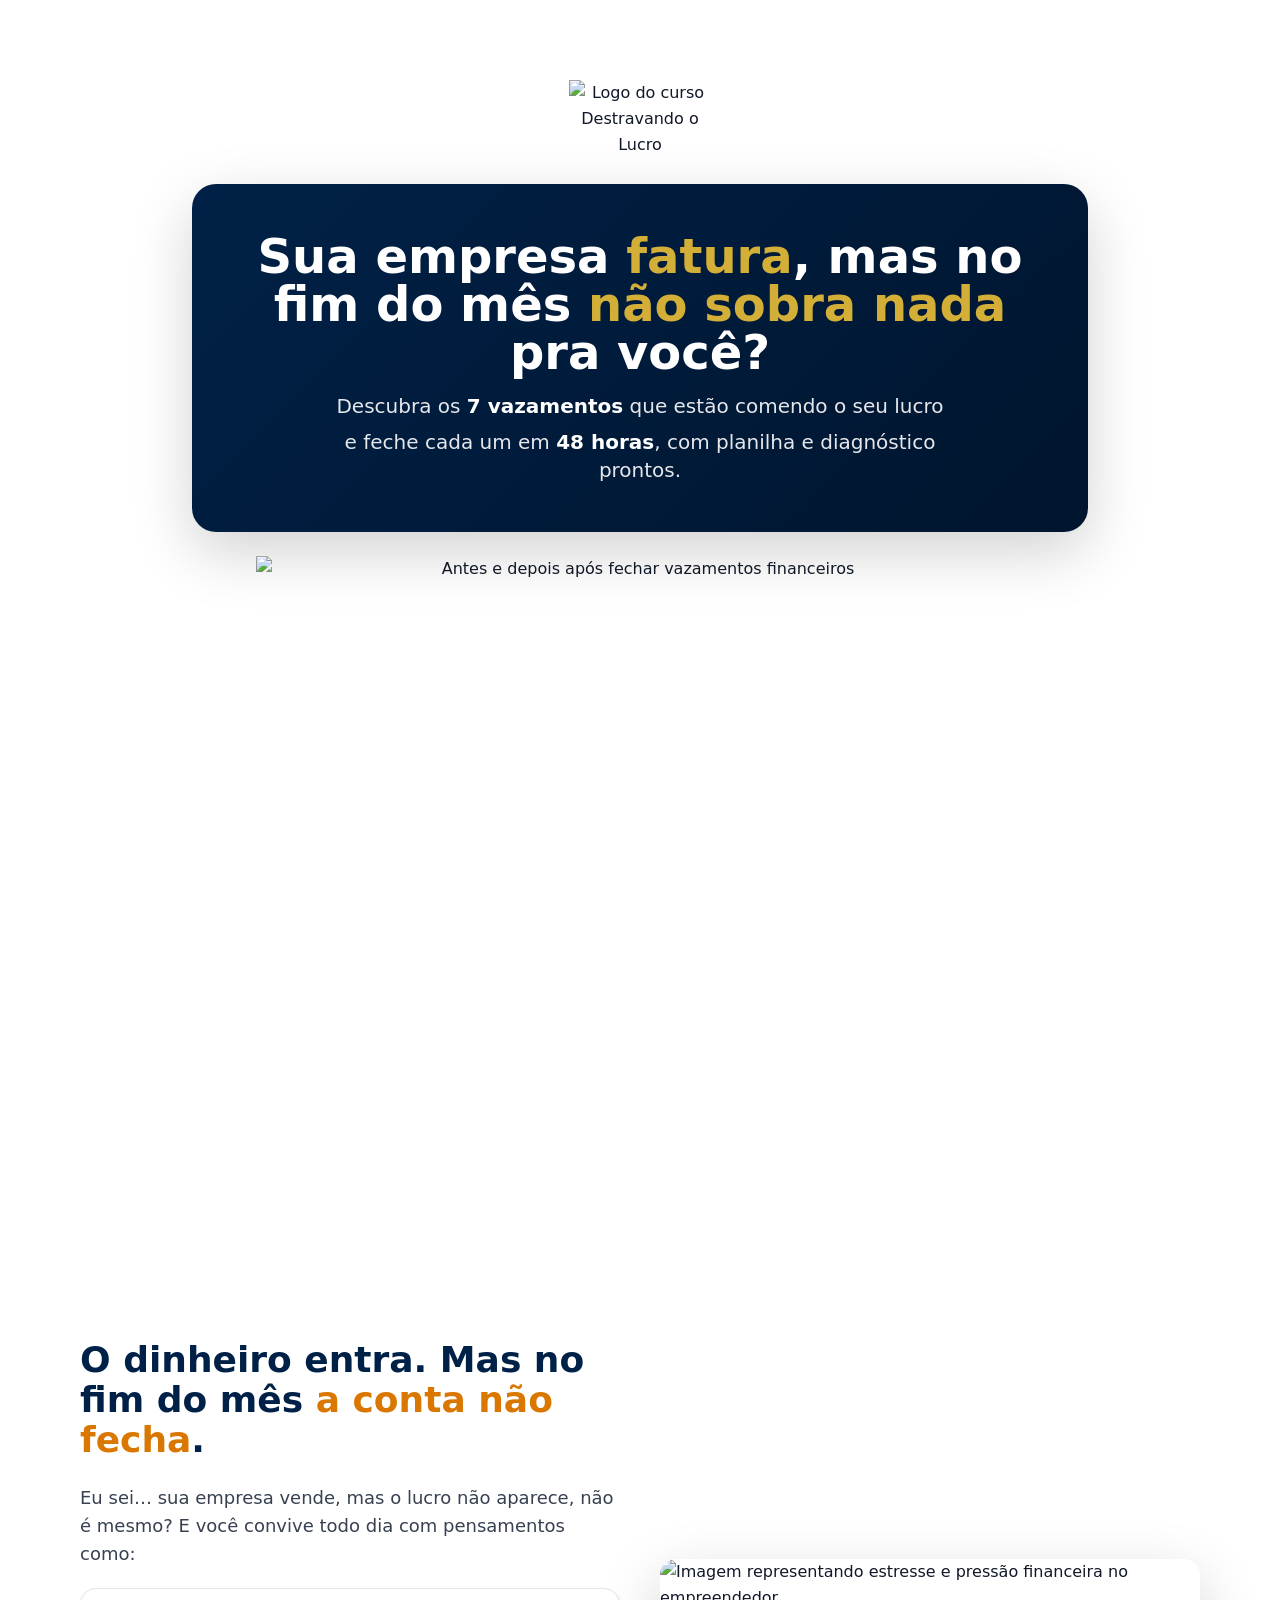
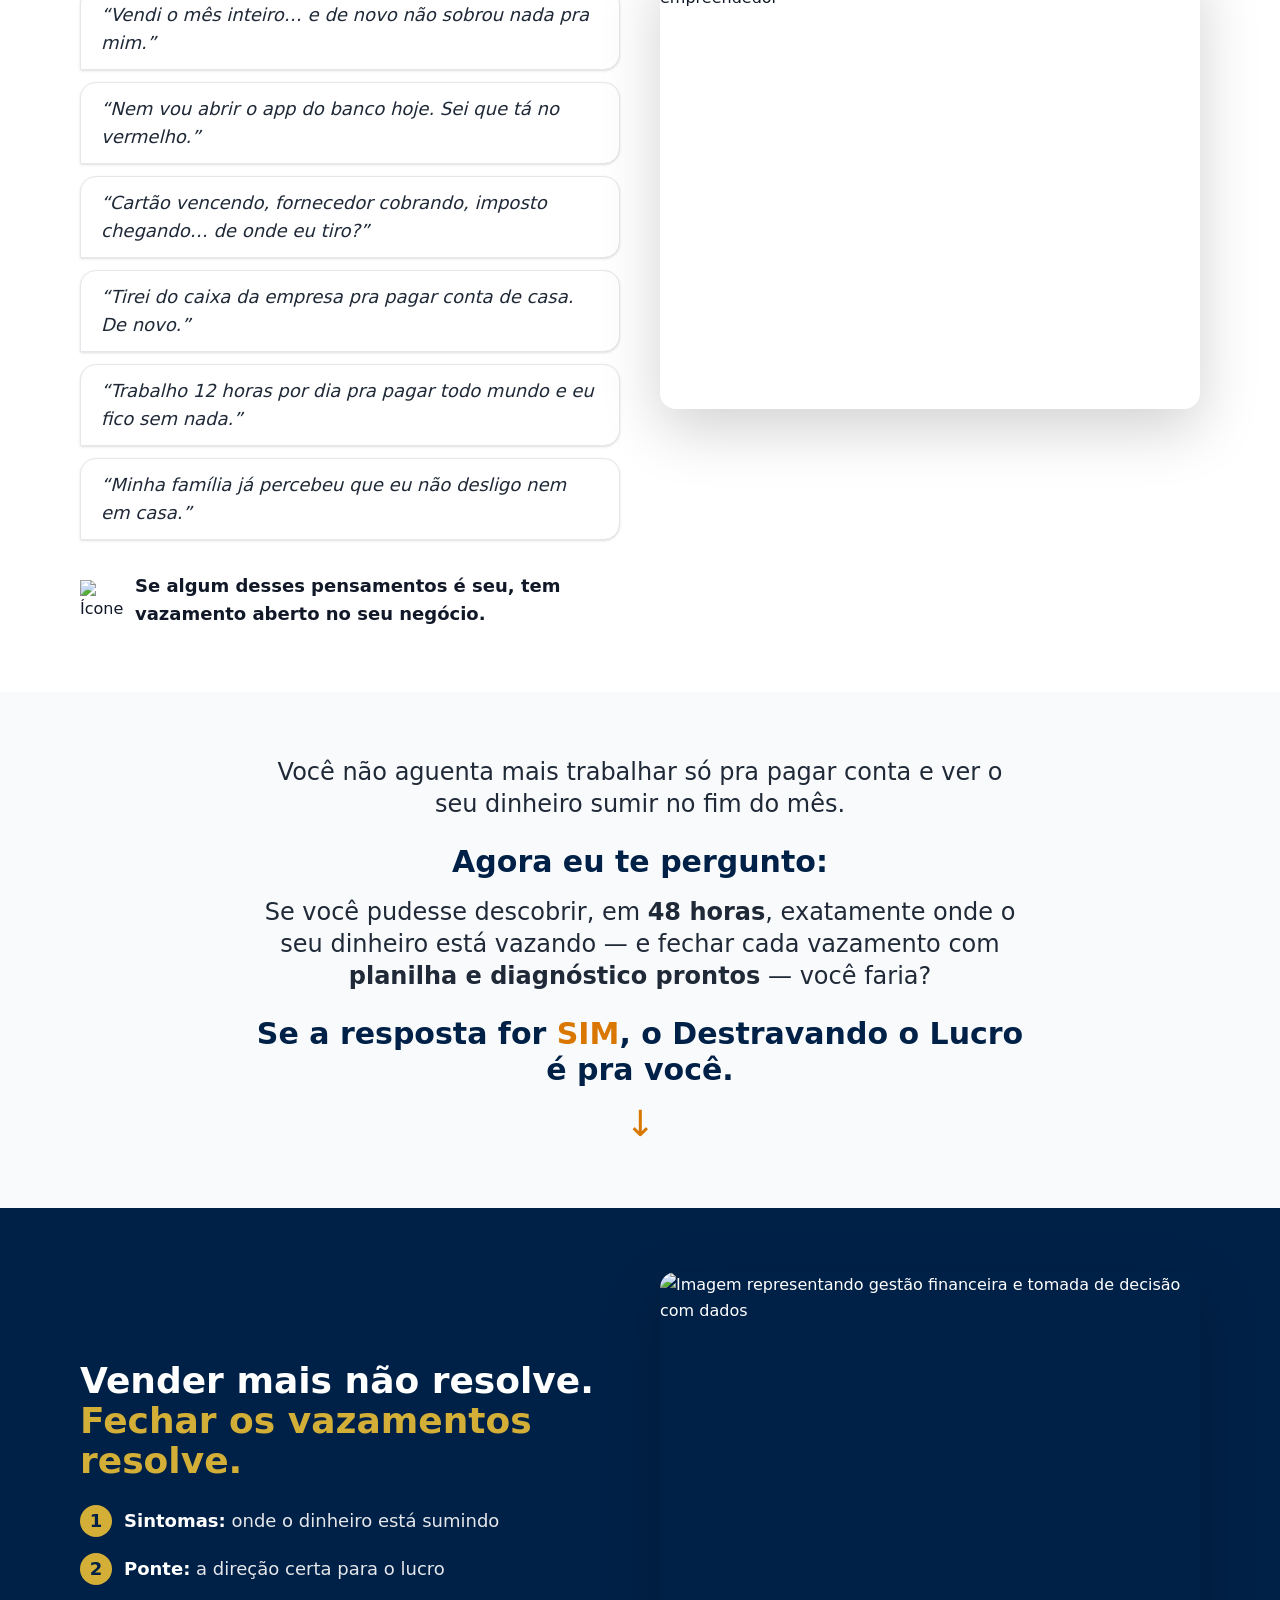
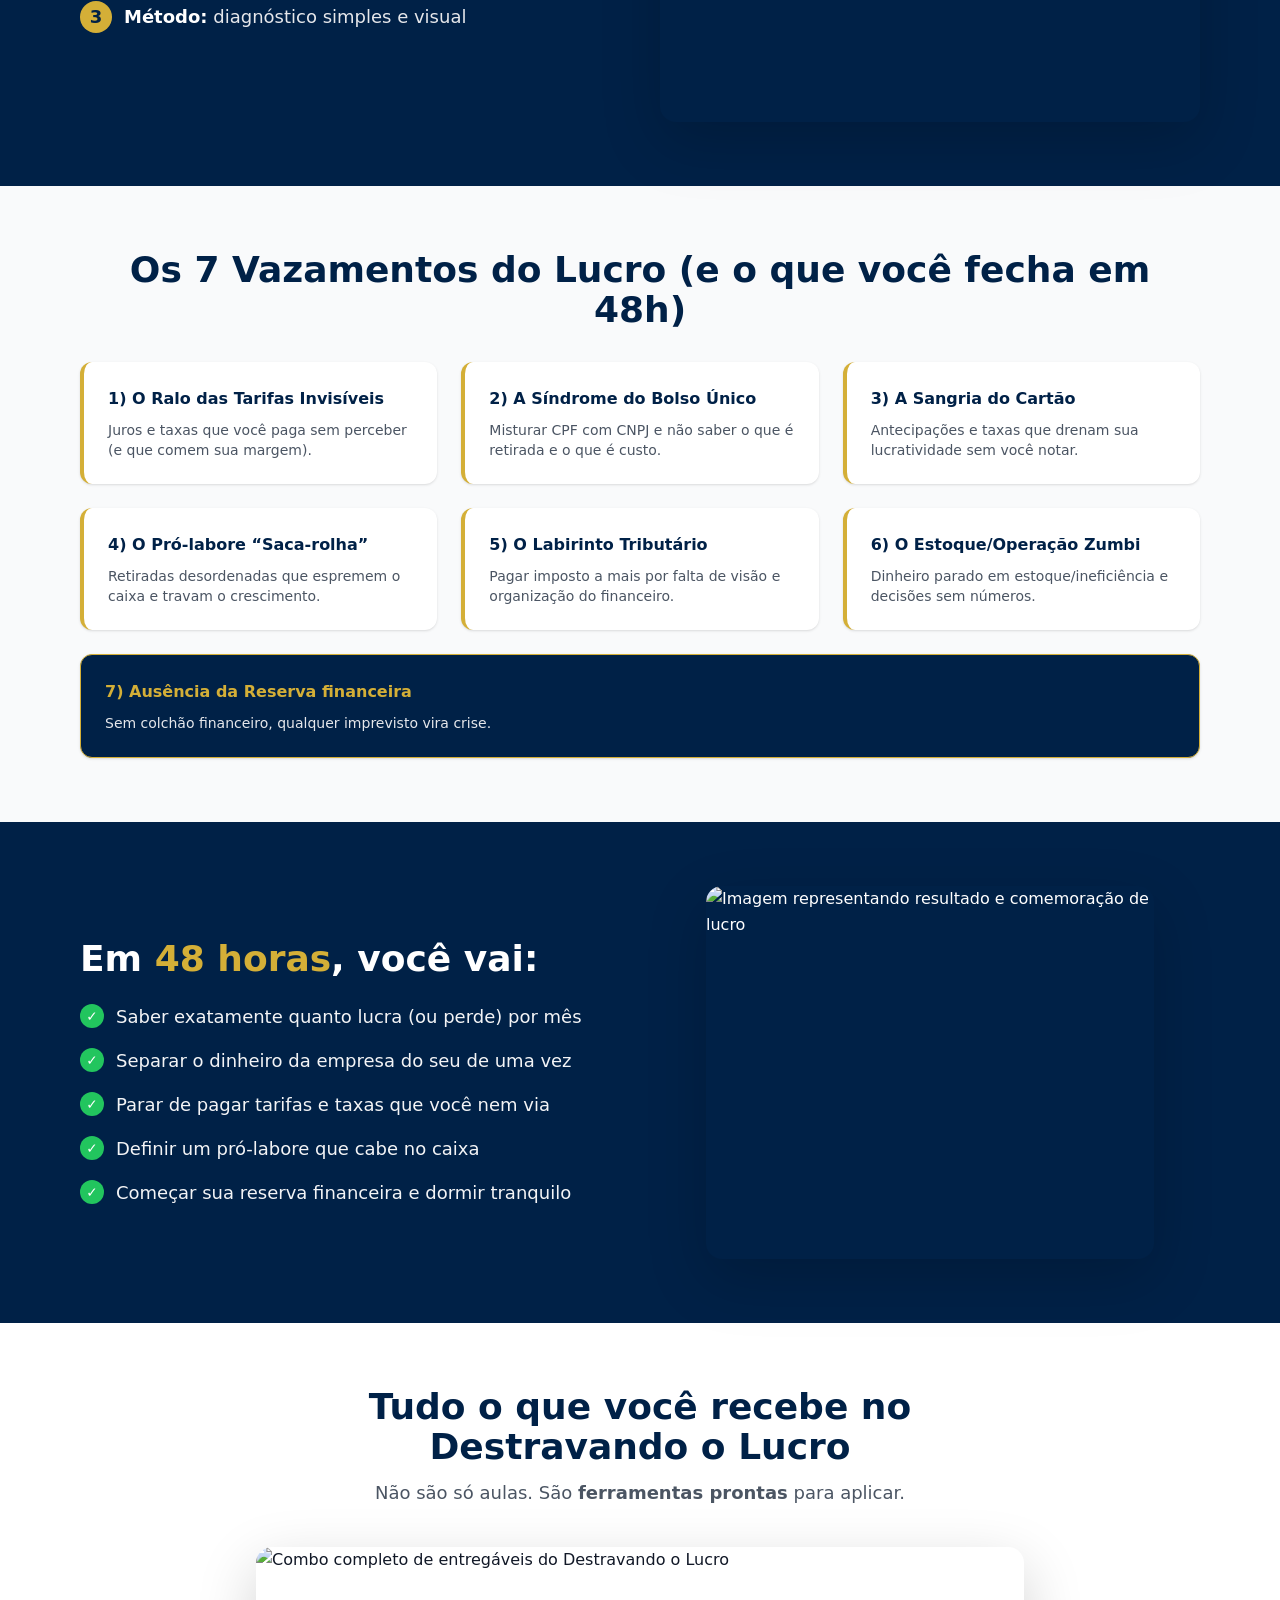
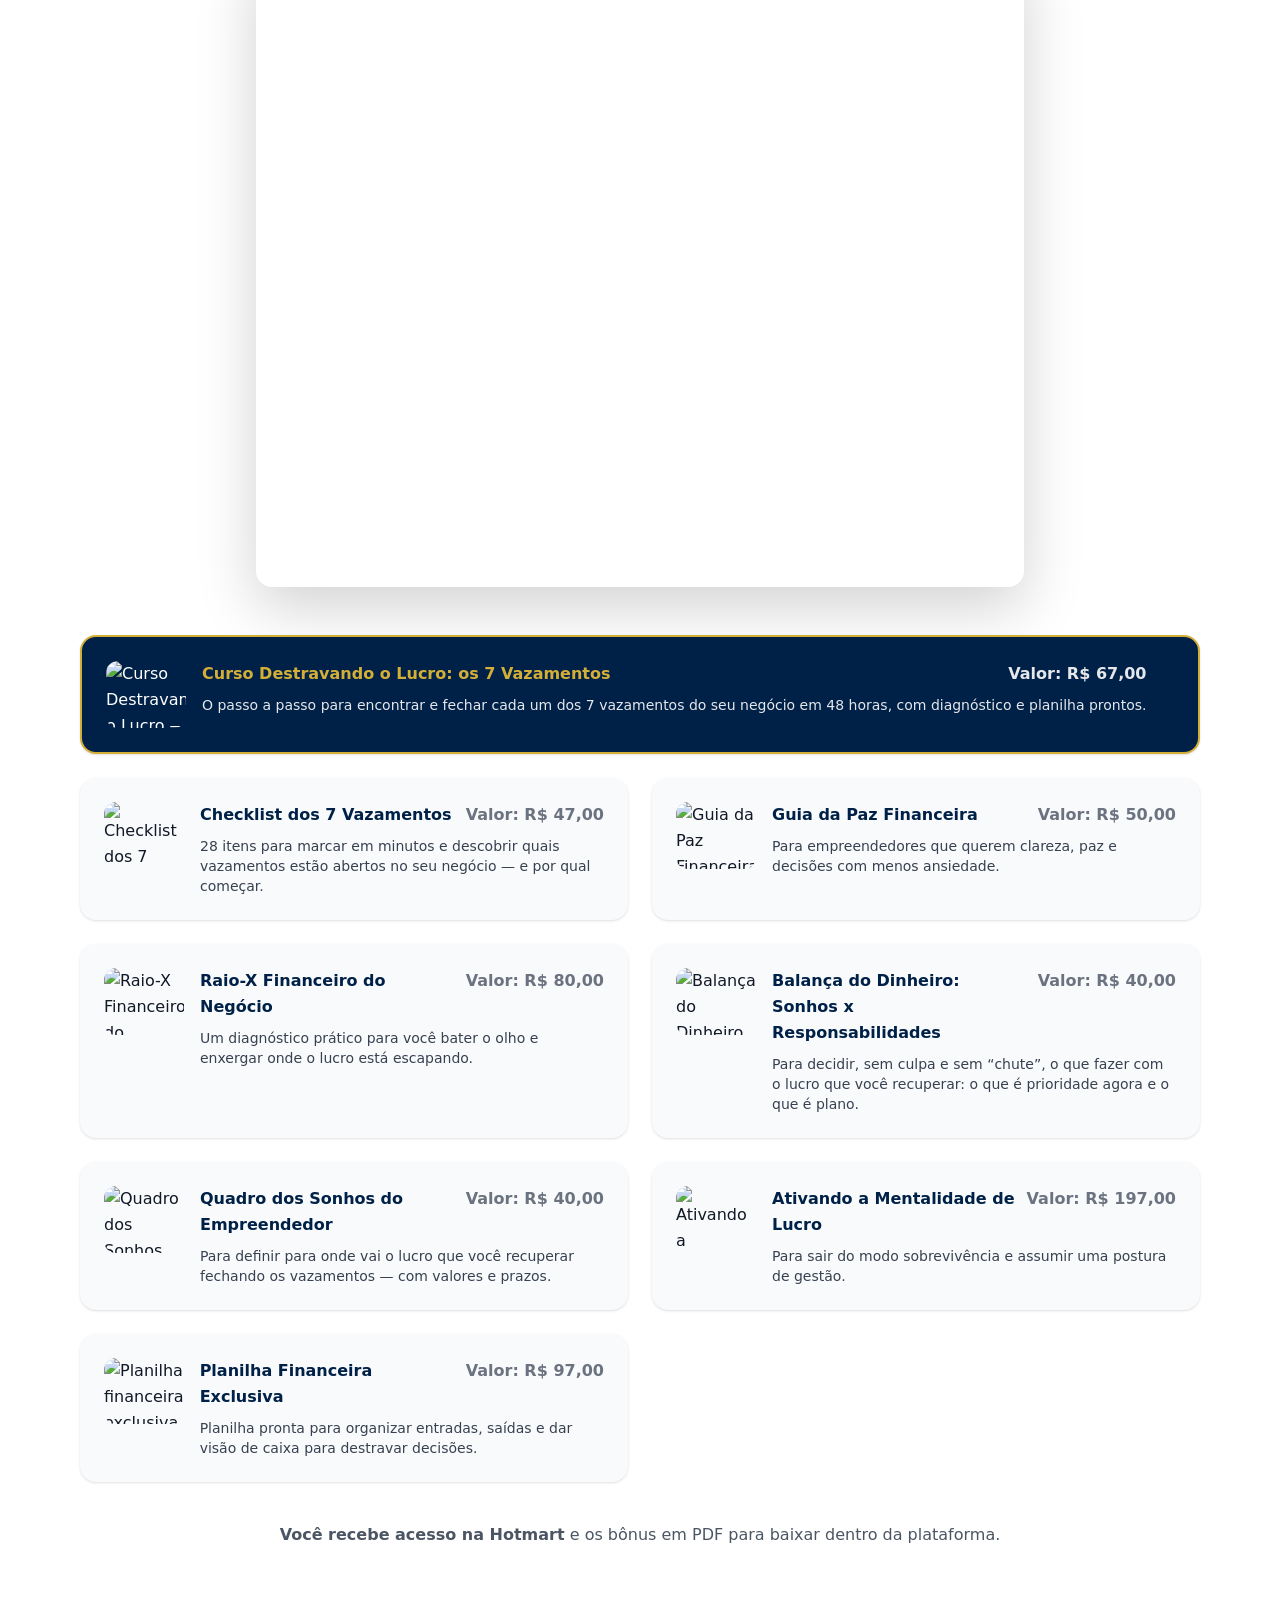
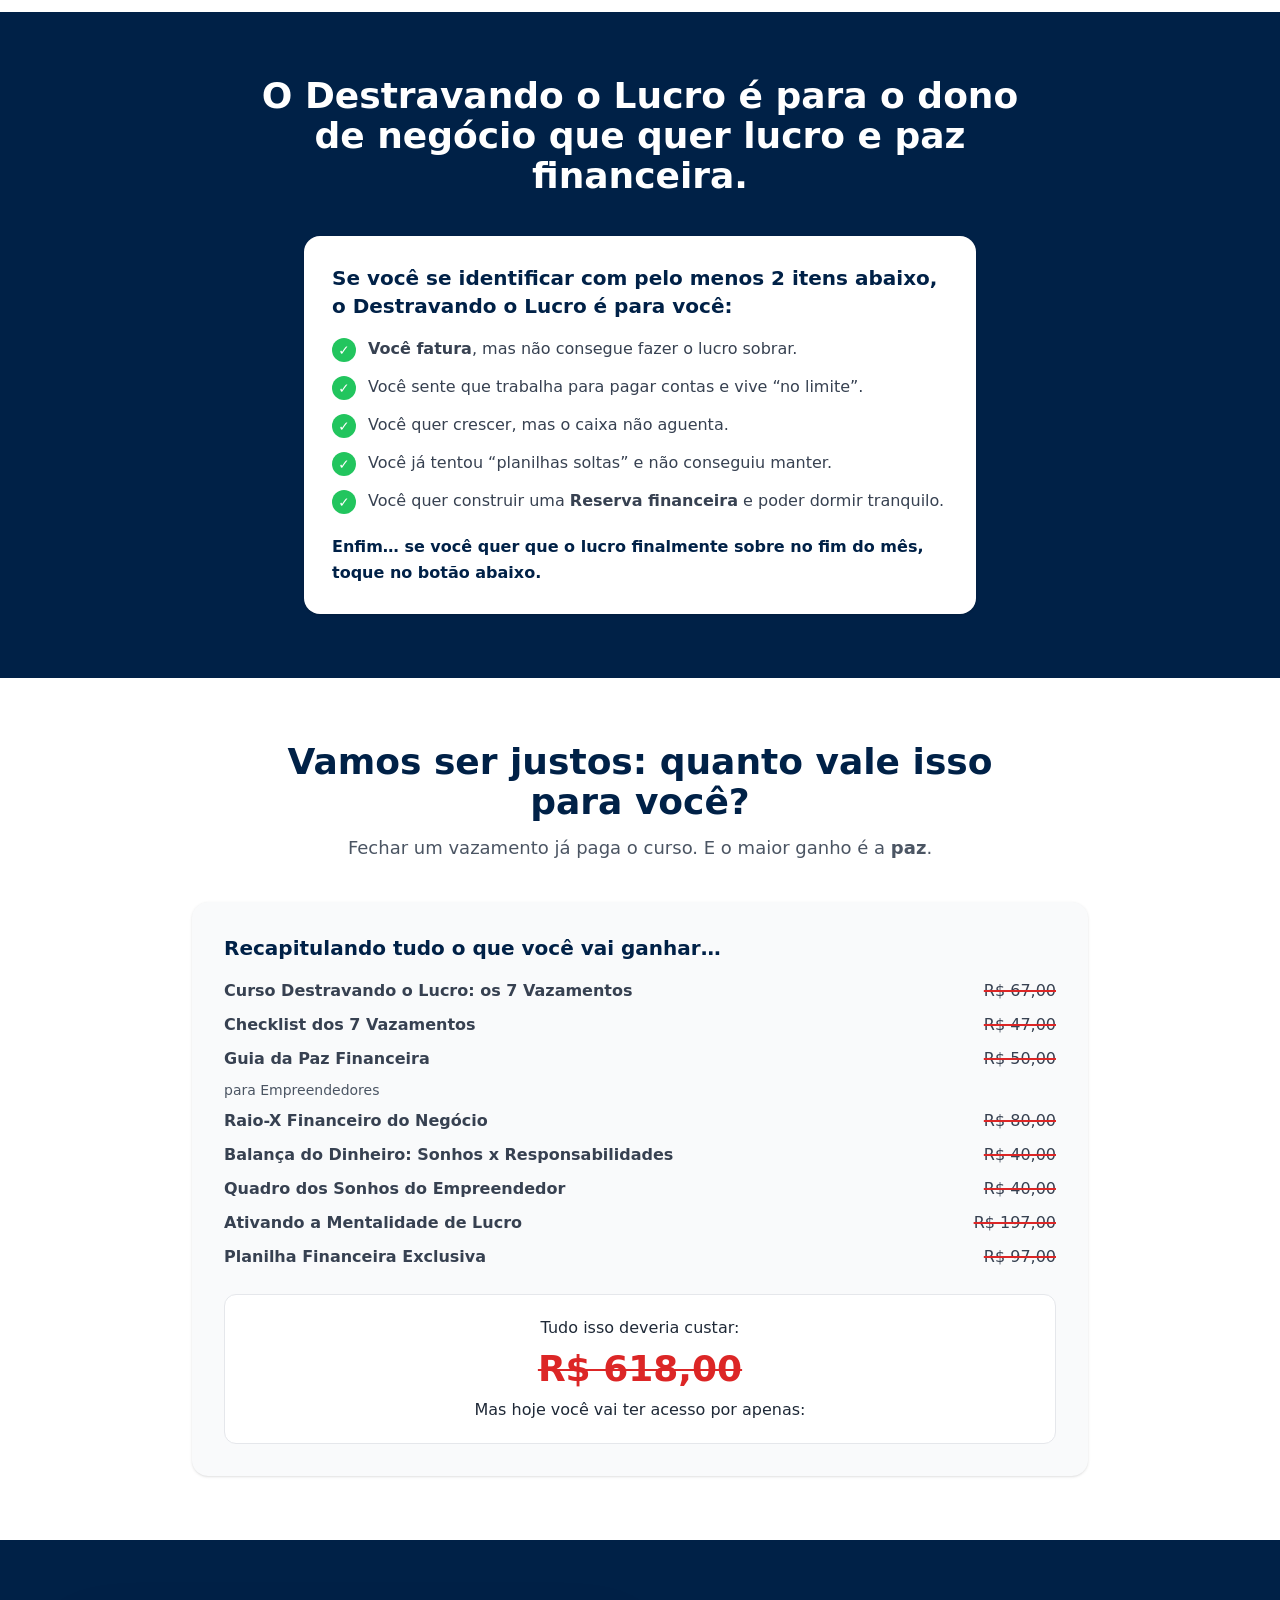
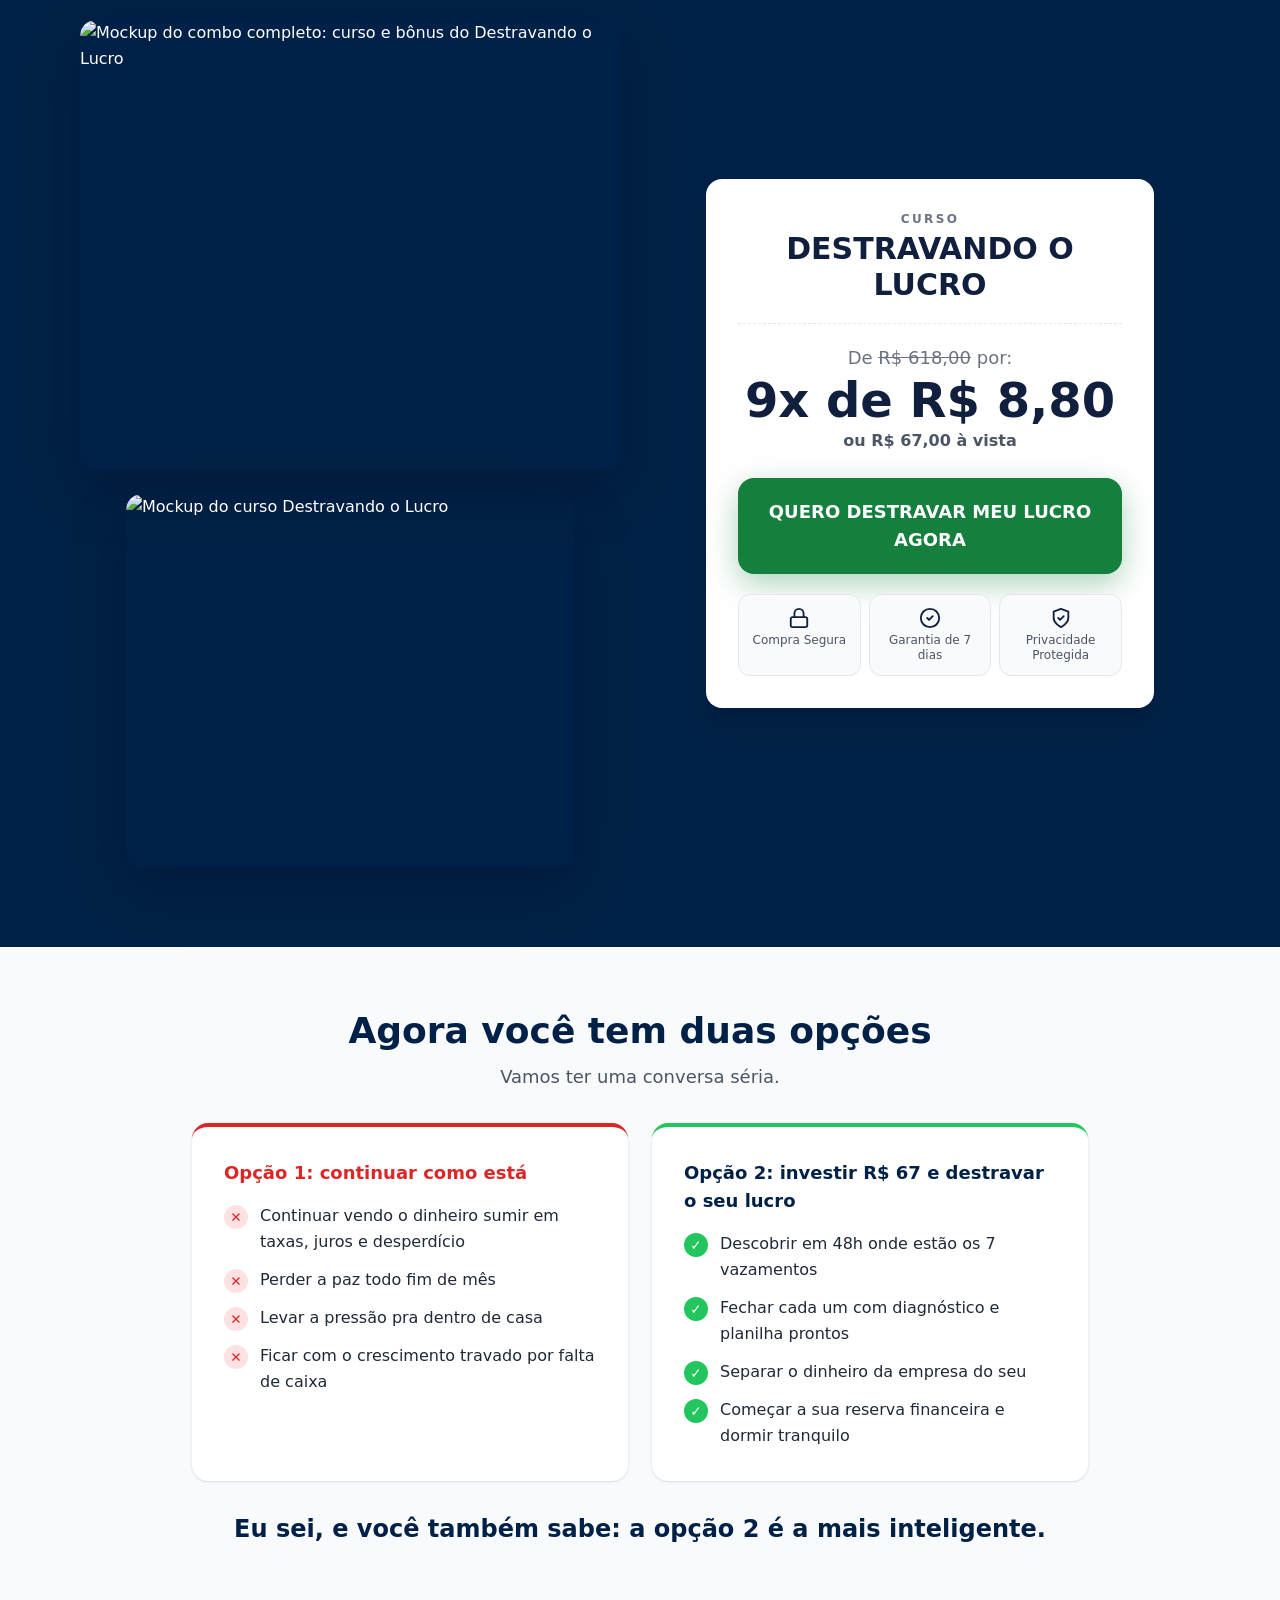
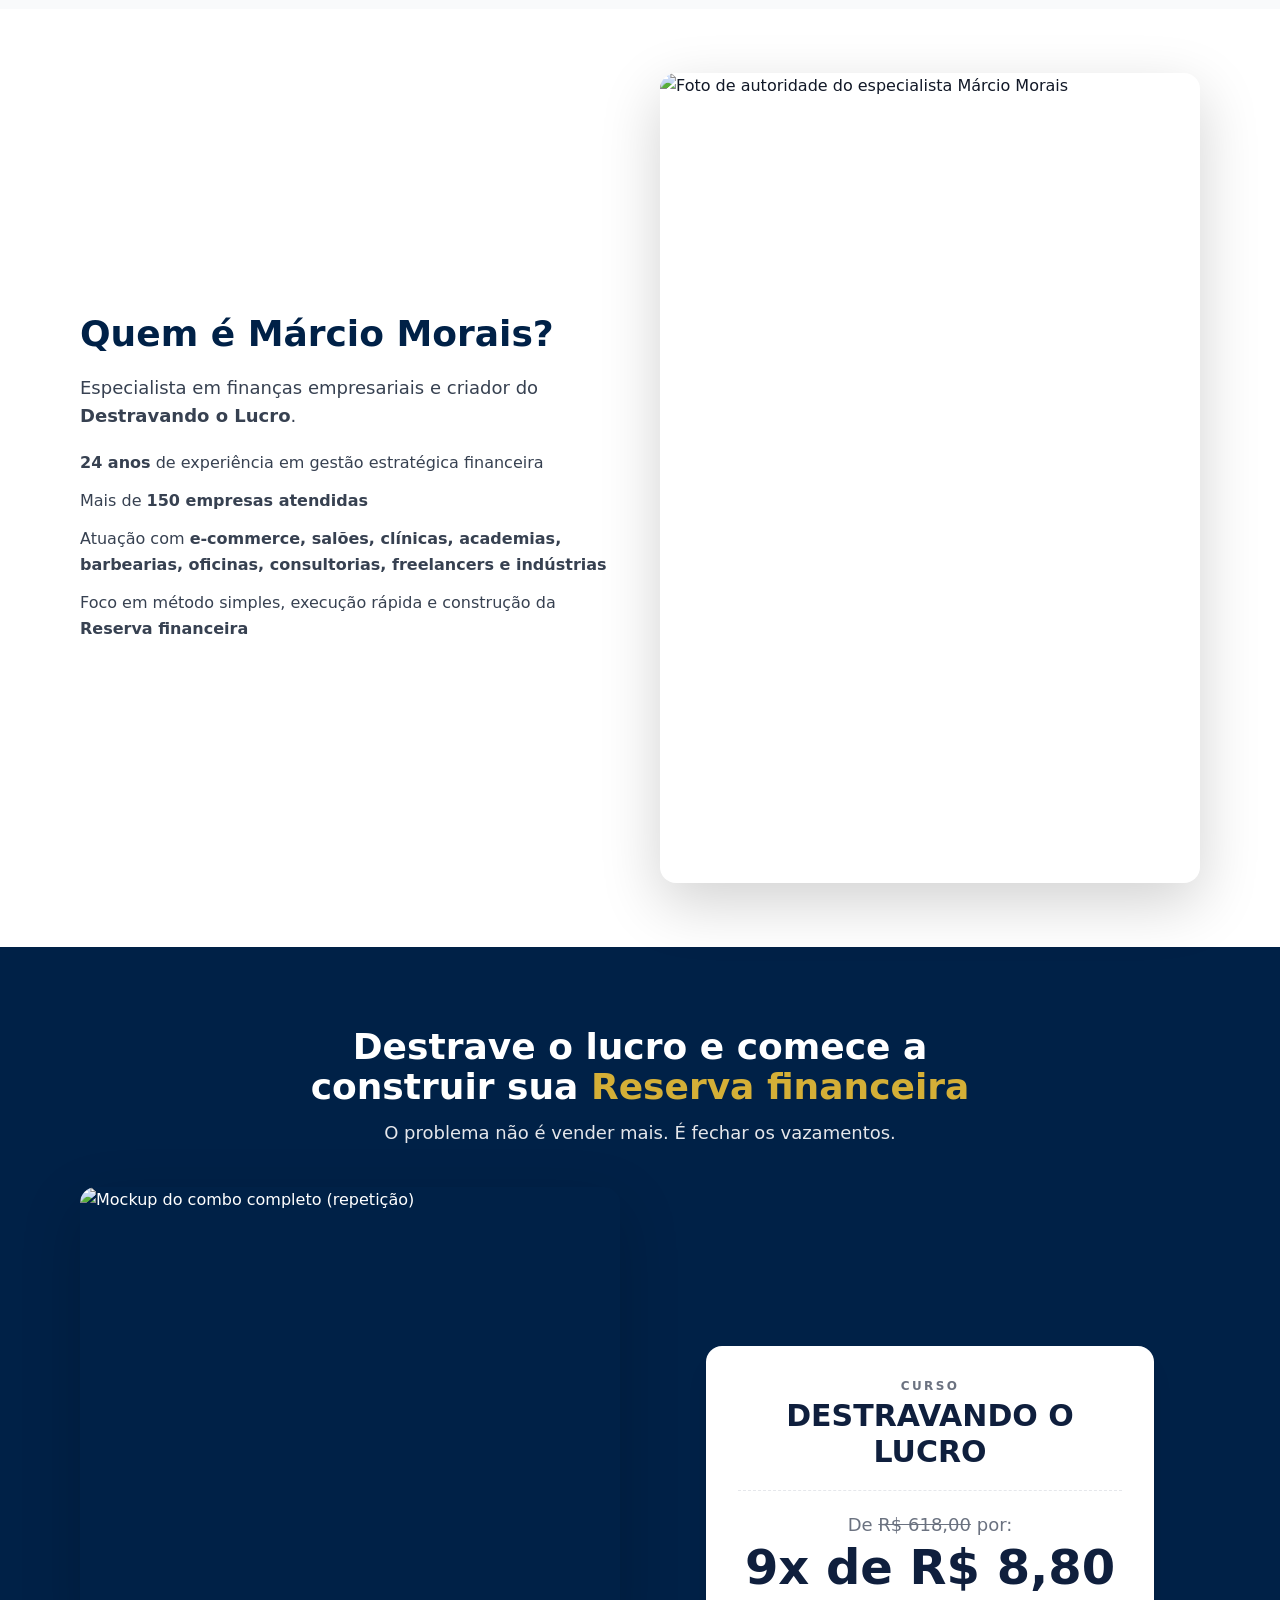
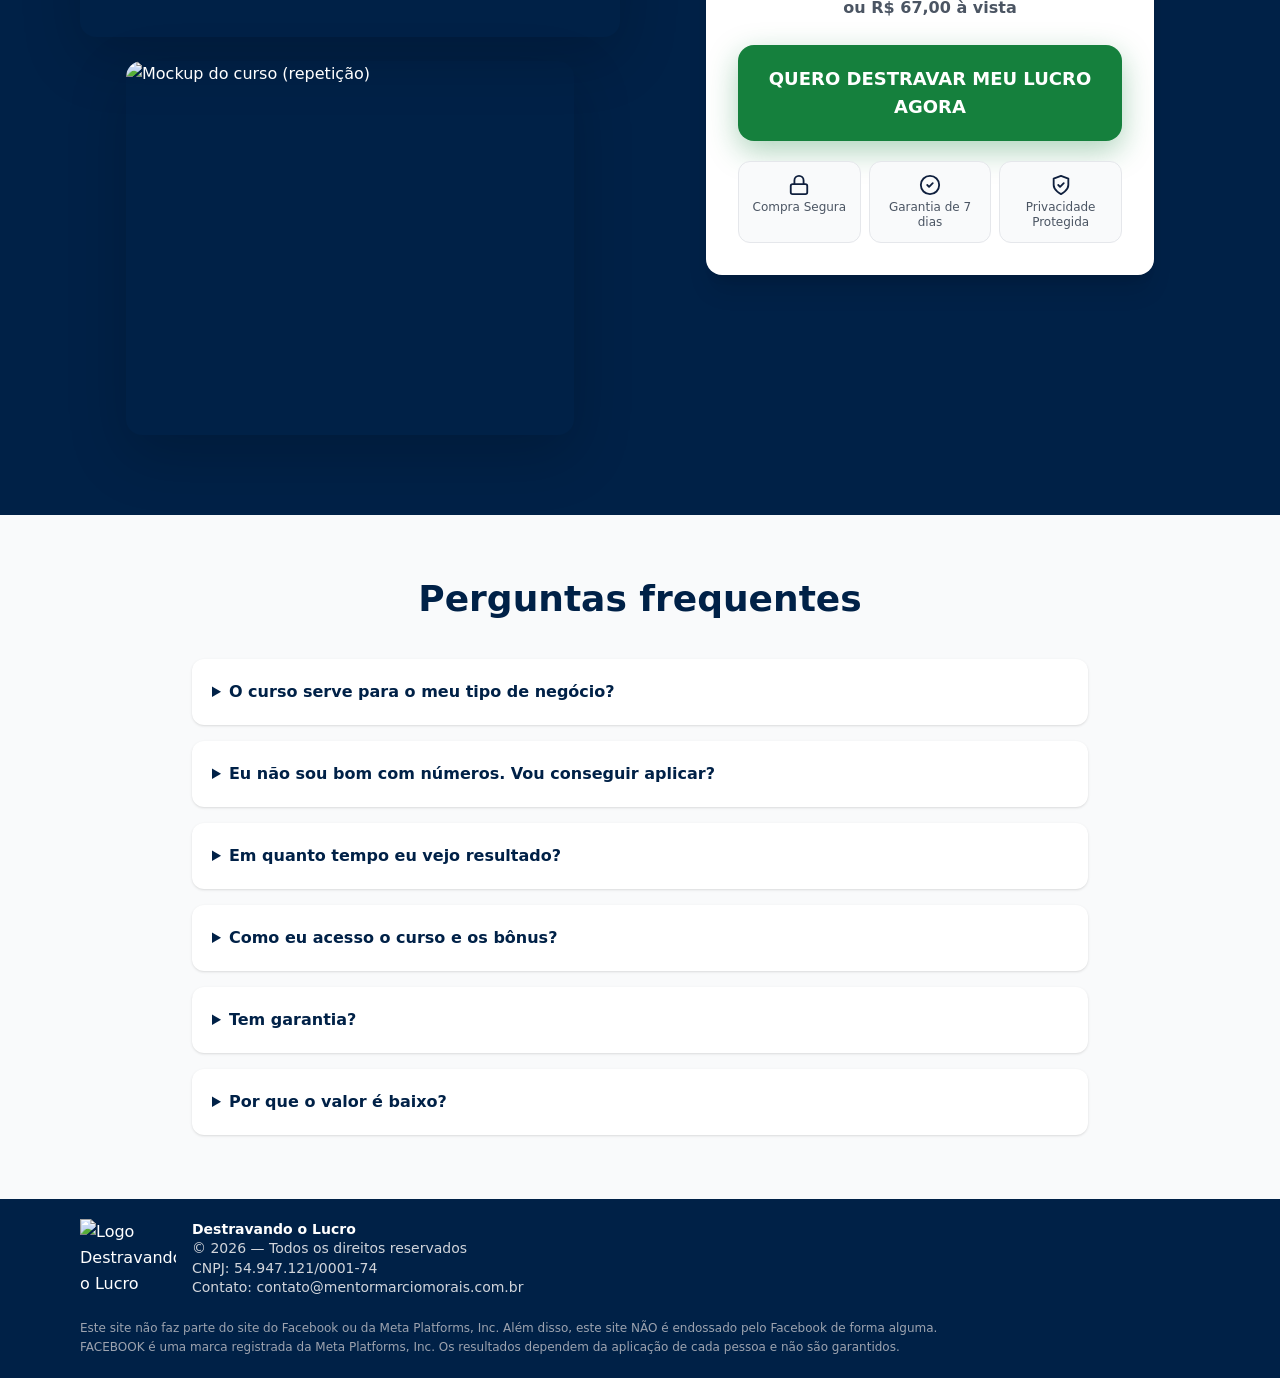
==== commit e6353764: "Rodapé: e-mail sem link Co-Authored-By: Claude Opus 5.5 <noreply@anthropic.com> Claude-Session: http" ====
--- a/index.html
+++ b/index.html
@@ -11,4 +11,4 @@
 fbq('track', 'PageView');
 </script><noscript><img height="1" width="1" style="display:none"
 src="https://www.facebook.com/tr?id=642109472173213&ev=PageView&noscript=1"
-/></noscript><!-- End Meta Pixel Code --><meta name="viewport" content="width=device-width,initial-scale=1.0"/><title>Sua empresa fatura, mas não sobra nada? — Destravando o Lucro</title><meta name="description" content="Descubra os 7 vazamentos que estão comendo o seu lucro e feche cada um em 48 horas, com planilha e diagnóstico prontos."/><meta name="robots" content="index,follow"/><link rel="canonical" href="https://destravando-o-lucro.mentormarciomorais.com.br/"/><meta property="og:locale" content="pt_BR"/><meta property="og:type" content="website"/><meta property="og:title" content="Sua empresa fatura, mas no fim do mês não sobra nada pra você?"/><meta property="og:description" content="Descubra os 7 vazamentos que estão comendo o seu lucro e feche cada um em 48 horas, com planilha e diagnóstico prontos."/><meta property="og:url" content="https://destravando-o-lucro.mentormarciomorais.com.br/"/><meta property="og:image" content="https://res.cloudinary.com/dtgcobo29/image/upload/v1768503769/logotransparente_ks26st.png"/><meta name="twitter:card" content="summary_large_image"/><link rel="preconnect" href="https://res.cloudinary.com" crossorigin><link rel="dns-prefetch" href="https://res.cloudinary.com"><link rel="preload" as="image" href="https://res.cloudinary.com/dtgcobo29/image/upload/f_auto,q_auto,w_700,c_limit/v1767848025/2-site_yvfif4.png" fetchpriority="high"><style>.gradient-bg{background:linear-gradient(135deg,#002147 0%,#00152e 100%)}.gold-border{border:2px solid #D4AF37}.soft-shadow{box-shadow:0 20px 60px rgba(0,0,0,.18)}.container-max{max-width:1120px}.footer-logo-white{filter:invert(1) brightness(2)}.check-list li{display:flex;align-items:flex-start;gap:.75rem}.check-list .ico{flex:none;width:1.5rem;height:1.5rem;border-radius:9999px;display:inline-flex;align-items:center;justify-content:center;font-weight:800;font-size:.85rem;margin-top:.1rem}</style><link rel="stylesheet" href="styles.css"/></head><body class="bg-white text-gray-900 font-sans leading-relaxed"><section class="bg-white pt-4 pb-10 md:py-16 lg:py-20 px-4"><div class="container-max mx-auto flex flex-col items-center text-center gap-4 md:gap-6"><img src="https://res.cloudinary.com/dtgcobo29/image/upload/f_auto,q_auto,w_300,c_limit/v1767848025/1-site_ug46ln.webp" alt="Logo do curso Destravando o Lucro" class="h-10 md:h-20 w-auto" decoding="async" width="666" height="375"/><div class="gradient-bg text-white rounded-3xl soft-shadow mx-auto max-w-4xl px-5 py-6 sm:p-8 md:p-12"><h1 class="text-[1.65rem] leading-tight md:text-5xl font-extrabold">Sua empresa <span class="text-gold">fatura</span>, mas no fim do mês <span class="text-gold">não sobra nada</span> pra você?</h1><div class="mt-4 text-base md:text-xl text-gray-200 max-w-2xl mx-auto"><p>Descubra os <strong class="text-white">7 vazamentos</strong> que estão comendo o seu lucro</p><p class="mt-2">e feche cada um em <strong class="text-white">48 horas</strong>, com planilha e diagnóstico prontos.</p></div></div><img src="https://res.cloudinary.com/dtgcobo29/image/upload/f_auto,q_auto,w_700,c_limit/v1767848025/2-site_yvfif4.png" alt="Antes e depois após fechar vazamentos financeiros" class="w-full max-w-3xl" fetchpriority="high" decoding="async" width="600" height="500"/></div></section><section class="py-14 md:py-16 px-4"><div class="container-max mx-auto"><div class="grid md:grid-cols-2 gap-10 items-center"><div><h2 class="text-2xl md:text-4xl font-bold text-navy mb-6">O dinheiro entra. Mas no fim do mês <span class="text-orange">a conta não fecha</span>.</h2><p class="text-gray-700 text-lg mb-5">Eu sei… sua empresa vende, mas o lucro não aparece, não é mesmo? E você convive todo dia com pensamentos como:</p><ul class="space-y-3"><li class="bg-white border border-gray-200 rounded-2xl rounded-bl-none shadow px-5 py-3 text-gray-800 text-lg italic">“Vendi o mês inteiro… e de novo não sobrou nada pra mim.”</li><li class="bg-white border border-gray-200 rounded-2xl rounded-bl-none shadow px-5 py-3 text-gray-800 text-lg italic">“Nem vou abrir o app do banco hoje. Sei que tá no vermelho.”</li><li class="bg-white border border-gray-200 rounded-2xl rounded-bl-none shadow px-5 py-3 text-gray-800 text-lg italic">“Cartão vencendo, fornecedor cobrando, imposto chegando… de onde eu tiro?”</li><li class="bg-white border border-gray-200 rounded-2xl rounded-bl-none shadow px-5 py-3 text-gray-800 text-lg italic">“Tirei do caixa da empresa pra pagar conta de casa. De novo.”</li><li class="bg-white border border-gray-200 rounded-2xl rounded-bl-none shadow px-5 py-3 text-gray-800 text-lg italic">“Trabalho 12 horas por dia pra pagar todo mundo e eu fico sem nada.”</li><li class="bg-white border border-gray-200 rounded-2xl rounded-bl-none shadow px-5 py-3 text-gray-800 text-lg italic">“Minha família já percebeu que eu não desligo nem em casa.”</li></ul><div class="mt-8 flex items-center gap-3"><img src="https://res.cloudinary.com/dtgcobo29/image/upload/v1767848026/4-site_yipc6z.webp" alt="Ícone de alerta" class="h-10 w-auto flex-none" loading="lazy" decoding="async" width="175" height="163"/><p class="text-gray-900 text-lg font-semibold">Se algum desses pensamentos é seu, tem vazamento aberto no seu negócio.</p></div></div><img src="https://res.cloudinary.com/dtgcobo29/image/upload/f_auto,q_auto,w_700,c_limit/v1767848643/3-site_wpkdvz.webp" alt="Imagem representando estresse e pressão financeira no empreendedor" class="w-full rounded-2xl soft-shadow" loading="lazy" decoding="async" width="600" height="500"/></div></div></section><section class="py-14 md:py-16 px-4 bg-gray-50"><div class="container-max mx-auto max-w-3xl text-center"><p class="text-xl md:text-2xl text-gray-800">Você não aguenta mais trabalhar só pra pagar conta e ver o seu dinheiro sumir no fim do mês.</p><p class="mt-6 text-2xl md:text-3xl font-bold text-navy">Agora eu te pergunto:</p><p class="mt-4 text-xl md:text-2xl text-gray-800">Se você pudesse descobrir, em <strong>48 horas</strong>, exatamente onde o seu dinheiro está vazando — e fechar cada vazamento com <strong>planilha e diagnóstico prontos</strong> — você faria?</p><p class="mt-6 text-2xl md:text-3xl font-extrabold text-navy">Se a resposta for <span class="text-orange">SIM</span>, o Destravando o Lucro é pra você.</p><p class="mt-4 text-4xl text-orange" aria-hidden="true">↓</p></div></section><section class="py-14 md:py-16 bg-navy text-white px-4"><div class="container-max mx-auto"><div class="grid md:grid-cols-2 gap-10 items-center"><div><h2 class="text-2xl md:text-4xl font-bold mb-6">Vender mais não resolve. <span class="text-gold">Fechar os vazamentos resolve.</span></h2><ul class="space-y-4 text-lg text-gray-200"><li class="flex items-center gap-3"><span class="flex-none w-8 h-8 rounded-full bg-gold text-navy font-extrabold flex items-center justify-center">1</span><span><strong class="text-white">Sintomas:</strong> onde o dinheiro está sumindo</span></li><li class="flex items-center gap-3"><span class="flex-none w-8 h-8 rounded-full bg-gold text-navy font-extrabold flex items-center justify-center">2</span><span><strong class="text-white">Ponte:</strong> a direção certa para o lucro</span></li><li class="flex items-center gap-3"><span class="flex-none w-8 h-8 rounded-full bg-gold text-navy font-extrabold flex items-center justify-center">3</span><span><strong class="text-white">Método:</strong> diagnóstico simples e visual</span></li></ul></div><img src="https://res.cloudinary.com/dtgcobo29/image/upload/v1767848026/6-site_lua76k.webp" alt="Imagem representando gestão financeira e tomada de decisão com dados" class="w-full rounded-2xl soft-shadow" loading="lazy" decoding="async" width="600" height="500"/></div></div></section><section class="py-14 md:py-16 px-4 bg-gray-50"><div class="container-max mx-auto"><div><h2 class="text-2xl md:text-4xl font-bold text-navy text-center mb-8">Os 7 Vazamentos do Lucro (e o que você fecha em 48h)</h2><div class="grid md:grid-cols-2 lg:grid-cols-3 gap-6"><div class="bg-white rounded-xl p-6 border-l-4 border-gold shadow"><h3 class="font-bold text-navy mb-2">1) O Ralo das Tarifas Invisíveis</h3><p class="text-sm text-gray-600">Juros e taxas que você paga sem perceber (e que comem sua margem).</p></div><div class="bg-white rounded-xl p-6 border-l-4 border-gold shadow"><h3 class="font-bold text-navy mb-2">2) A Síndrome do Bolso Único</h3><p class="text-sm text-gray-600">Misturar CPF com CNPJ e não saber o que é retirada e o que é custo.</p></div><div class="bg-white rounded-xl p-6 border-l-4 border-gold shadow"><h3 class="font-bold text-navy mb-2">3) A Sangria do Cartão</h3><p class="text-sm text-gray-600">Antecipações e taxas que drenam sua lucratividade sem você notar.</p></div><div class="bg-white rounded-xl p-6 border-l-4 border-gold shadow"><h3 class="font-bold text-navy mb-2">4) O Pró-labore “Saca-rolha”</h3><p class="text-sm text-gray-600">Retiradas desordenadas que espremem o caixa e travam o crescimento.</p></div><div class="bg-white rounded-xl p-6 border-l-4 border-gold shadow"><h3 class="font-bold text-navy mb-2">5) O Labirinto Tributário</h3><p class="text-sm text-gray-600">Pagar imposto a mais por falta de visão e organização do financeiro.</p></div><div class="bg-white rounded-xl p-6 border-l-4 border-gold shadow"><h3 class="font-bold text-navy mb-2">6) O Estoque/Operação Zumbi</h3><p class="text-sm text-gray-600">Dinheiro parado em estoque/ineficiência e decisões sem números.</p></div><div class="bg-navy text-white rounded-xl p-6 border border-gold shadow lg:col-span-3"><h3 class="font-bold text-gold mb-2">7) Ausência da Reserva financeira</h3><p class="text-sm text-gray-200">Sem colchão financeiro, qualquer imprevisto vira crise.</p></div></div></div></div></section><section class="py-14 md:py-16 bg-navy text-white px-4"><div class="container-max mx-auto"><div class="grid md:grid-cols-2 gap-10 items-center"><div><h2 class="text-2xl md:text-4xl font-bold mb-6">Em <span class="text-gold">48 horas</span>, você vai:</h2><ul class="check-list space-y-4 text-lg text-gray-100"><li><span class="ico bg-green-500 text-white" aria-hidden="true">✓</span><span>Saber exatamente quanto lucra (ou perde) por mês</span></li><li><span class="ico bg-green-500 text-white" aria-hidden="true">✓</span><span>Separar o dinheiro da empresa do seu de uma vez</span></li><li><span class="ico bg-green-500 text-white" aria-hidden="true">✓</span><span>Parar de pagar tarifas e taxas que você nem via</span></li><li><span class="ico bg-green-500 text-white" aria-hidden="true">✓</span><span>Definir um pró-labore que cabe no caixa</span></li><li><span class="ico bg-green-500 text-white" aria-hidden="true">✓</span><span>Começar sua reserva financeira e dormir tranquilo</span></li></ul></div><img src="https://res.cloudinary.com/dtgcobo29/image/upload/v1767848026/9-site_chxebu.webp" alt="Imagem representando resultado e comemoração de lucro" class="w-full max-w-md mx-auto rounded-2xl soft-shadow" loading="lazy" decoding="async" width="600" height="500"/></div></div></section><section class="py-14 md:py-16 px-4"><div class="container-max mx-auto"><div class="text-center max-w-3xl mx-auto"><h2 class="text-2xl md:text-4xl font-bold text-navy">Tudo o que você recebe no Destravando o Lucro</h2><p class="mt-3 text-gray-600 text-lg">Não são só aulas. São <strong>ferramentas prontas</strong> para aplicar.</p></div><div class="mt-10 flex justify-center"><img src="https://res.cloudinary.com/dtgcobo29/image/upload/v1767848027/19-site_y2ymyc.webp" alt="Combo completo de entregáveis do Destravando o Lucro" class="w-full max-w-3xl rounded-2xl soft-shadow" loading="lazy" decoding="async" width="600" height="500"/></div><div class="mt-12 grid md:grid-cols-2 gap-6"><div class="bg-navy text-white rounded-2xl p-6 shadow md:col-span-2 border-2 border-gold"><div class="flex items-start gap-4"><img src="https://res.cloudinary.com/dtgcobo29/image/upload/f_auto,q_auto,w_160,c_limit/v1767848027/14-site_dz6wcq.webp" alt="Curso Destravando o Lucro — mockup" class="w-20 rounded-xl" loading="lazy" decoding="async" width="600" height="500"/><div class="min-w-0"><h3 class="font-bold text-gold flex items-start gap-3 min-w-0"><span class="flex-1 min-w-0 whitespace-normal break-normal">Curso Destravando o Lucro: os 7 Vazamentos</span><span class="ml-auto whitespace-nowrap text-right text-gray-200 font-semibold">Valor: R$ 67,00</span></h3><p class="mt-2 text-gray-200 text-sm">O passo a passo para encontrar e fechar cada um dos 7 vazamentos do seu negócio em 48 horas, com diagnóstico e planilha prontos.</p></div></div></div><div class="bg-gray-50 rounded-2xl p-6 shadow"><div class="flex items-start gap-4"><!-- TODO: mockup próprio do checklist --><img src="https://res.cloudinary.com/dtgcobo29/image/upload/f_auto,q_auto,w_160,c_limit/v1767848027/15-site_oaqajw.webp" alt="Checklist dos 7 Vazamentos — mockup" class="w-20 rounded-xl" loading="lazy" decoding="async" width="600" height="500"/><div class="min-w-0"><h3 class="font-bold text-navy flex items-start gap-3 min-w-0"><span class="flex-1 min-w-0 whitespace-normal break-normal">Checklist dos 7 Vazamentos</span><span class="ml-auto whitespace-nowrap text-right text-gray-500 font-semibold">Valor: R$ 47,00</span></h3><p class="mt-2 text-gray-700 text-sm">28 itens para marcar em minutos e descobrir quais vazamentos estão abertos no seu negócio — e por qual começar.</p></div></div></div><div class="bg-gray-50 rounded-2xl p-6 shadow"><div class="flex items-start gap-4"><img src="https://res.cloudinary.com/dtgcobo29/image/upload/f_auto,q_auto,w_160,c_limit/v1767848027/10-site_gqtajf.webp" alt="Guia da Paz Financeira — mockup" class="w-20 rounded-xl" loading="lazy" decoding="async" width="600" height="500"/><div class="min-w-0"><h3 class="font-bold text-navy flex items-start gap-3 min-w-0"><span class="flex-1 min-w-0 whitespace-normal break-normal">Guia da Paz Financeira</span><span class="ml-auto whitespace-nowrap text-right text-gray-500 font-semibold">Valor: R$ 50,00</span></h3><p class="mt-2 text-gray-700 text-sm">Para empreendedores que querem clareza, paz e decisões com menos ansiedade.</p></div></div></div><div class="bg-gray-50 rounded-2xl p-6 shadow"><div class="flex items-start gap-4"><!-- TODO: mockup próprio --><img src="https://res.cloudinary.com/dtgcobo29/image/upload/f_auto,q_auto,w_160,c_limit/v1767848027/10-site_gqtajf.webp" alt="Raio-X Financeiro do Negócio — mockup" class="w-20 rounded-xl" loading="lazy" decoding="async" width="600" height="500"/><div class="min-w-0"><h3 class="font-bold text-navy flex items-start gap-3 min-w-0"><span class="flex-1 min-w-0 whitespace-normal break-normal">Raio-X Financeiro do Negócio</span><span class="ml-auto whitespace-nowrap text-right text-gray-500 font-semibold">Valor: R$ 80,00</span></h3><p class="mt-2 text-gray-700 text-sm">Um diagnóstico prático para você bater o olho e enxergar onde o lucro está escapando.</p></div></div></div><div class="bg-gray-50 rounded-2xl p-6 shadow"><div class="flex items-start gap-4"><img src="https://res.cloudinary.com/dtgcobo29/image/upload/f_auto,q_auto,w_160,c_limit/v1767848027/12-site_vtrc01.webp" alt="Balança do Dinheiro (Sonhos x Responsabilidades)" class="w-20 rounded-xl" loading="lazy" decoding="async" width="600" height="500"/><div class="min-w-0"><h3 class="font-bold text-navy flex items-start gap-3 min-w-0"><span class="flex-1 min-w-0 whitespace-normal break-normal">Balança do Dinheiro: Sonhos x Responsabilidades</span><span class="ml-auto whitespace-nowrap text-right text-gray-500 font-semibold">Valor: R$ 40,00</span></h3><p class="mt-2 text-gray-700 text-sm">Para decidir, sem culpa e sem “chute”, o que fazer com o lucro que você recuperar: o que é prioridade agora e o que é plano.</p></div></div></div><div class="bg-gray-50 rounded-2xl p-6 shadow"><div class="flex items-start gap-4"><!-- TODO: mockup próprio --><img src="https://res.cloudinary.com/dtgcobo29/image/upload/f_auto,q_auto,w_160,c_limit/v1767848027/12-site_vtrc01.webp" alt="Quadro dos Sonhos do Empreendedor — mockup" class="w-20 rounded-xl" loading="lazy" decoding="async" width="600" height="500"/><div class="min-w-0"><h3 class="font-bold text-navy flex items-start gap-3 min-w-0"><span class="flex-1 min-w-0 whitespace-normal break-normal">Quadro dos Sonhos do Empreendedor</span><span class="ml-auto whitespace-nowrap text-right text-gray-500 font-semibold">Valor: R$ 40,00</span></h3><p class="mt-2 text-gray-700 text-sm">Para definir para onde vai o lucro que você recuperar fechando os vazamentos — com valores e prazos.</p></div></div></div><div class="bg-gray-50 rounded-2xl p-6 shadow"><div class="flex items-start gap-4"><img src="https://res.cloudinary.com/dtgcobo29/image/upload/f_auto,q_auto,w_160,c_limit/v1767848027/14-site_dz6wcq.webp" alt="Ativando a Mentalidade de Lucro — mockup" class="w-20 rounded-xl" loading="lazy" decoding="async" width="600" height="500"/><div class="min-w-0"><h3 class="font-bold text-navy flex items-start gap-3 min-w-0"><span class="flex-1 min-w-0 whitespace-normal break-normal">Ativando a Mentalidade de Lucro</span><span class="ml-auto whitespace-nowrap text-right text-gray-500 font-semibold">Valor: R$ 197,00</span></h3><p class="mt-2 text-gray-700 text-sm">Para sair do modo sobrevivência e assumir uma postura de gestão.</p></div></div></div><div class="bg-gray-50 rounded-2xl p-6 shadow"><div class="flex items-start gap-4"><img src="https://res.cloudinary.com/dtgcobo29/image/upload/f_auto,q_auto,w_160,c_limit/v1767848027/15-site_oaqajw.webp" alt="Planilha financeira exclusiva para controle do negócio" class="w-20 rounded-xl" loading="lazy" decoding="async" width="600" height="500"/><div class="min-w-0"><h3 class="font-bold text-navy flex items-start gap-3 min-w-0"><span class="flex-1 min-w-0 whitespace-normal break-normal">Planilha Financeira Exclusiva</span><span class="ml-auto whitespace-nowrap text-right text-gray-500 font-semibold">Valor: R$ 97,00</span></h3><p class="mt-2 text-gray-700 text-sm">Planilha pronta para organizar entradas, saídas e dar visão de caixa para destravar decisões.</p></div></div></div></div><div class="mt-10 text-center text-gray-600"><p><strong>Você recebe acesso na Hotmart</strong> e os bônus em PDF para baixar dentro da plataforma.</p></div></div></section><section class="py-14 md:py-16 bg-navy text-white px-4"><div class="container-max mx-auto"><div class="text-center max-w-3xl mx-auto"><h2 class="text-2xl md:text-4xl font-bold">O Destravando o Lucro é para o dono de negócio que quer lucro e paz financeira.</h2></div><div class="mt-10 max-w-2xl mx-auto"><div class="bg-white rounded-2xl p-7 shadow"><h3 class="font-bold text-navy text-xl mb-4">Se você se identificar com pelo menos 2 itens abaixo, o Destravando o Lucro é para você:</h3><ul class="check-list space-y-3 text-gray-700"><li><span class="ico bg-green-500 text-white" aria-hidden="true">✓</span><span><strong>Você fatura</strong>, mas não consegue fazer o lucro sobrar.</span></li><li><span class="ico bg-green-500 text-white" aria-hidden="true">✓</span><span>Você sente que trabalha para pagar contas e vive “no limite”.</span></li><li><span class="ico bg-green-500 text-white" aria-hidden="true">✓</span><span>Você quer crescer, mas o caixa não aguenta.</span></li><li><span class="ico bg-green-500 text-white" aria-hidden="true">✓</span><span>Você já tentou “planilhas soltas” e não conseguiu manter.</span></li><li><span class="ico bg-green-500 text-white" aria-hidden="true">✓</span><span>Você quer construir uma <strong>Reserva financeira</strong> e poder dormir tranquilo.</span></li></ul><p class="mt-5 text-navy font-semibold">Enfim… se você quer que o lucro finalmente sobre no fim do mês, toque no botão abaixo.</p></div></div></div></section><section class="py-14 md:py-16 px-4"><div class="container-max mx-auto"><div class="text-center max-w-3xl mx-auto"><h2 class="text-2xl md:text-4xl font-bold text-navy">Vamos ser justos: quanto vale isso para você?</h2><p class="mt-3 text-gray-600 text-lg">Fechar um vazamento já paga o curso. E o maior ganho é a <strong>paz</strong>.</p></div><div class="mt-10 bg-gray-50 rounded-2xl p-8 shadow max-w-4xl mx-auto"><h3 class="font-bold text-navy text-xl mb-4">Recapitulando tudo o que você vai ganhar…</h3><ul class="space-y-2 text-gray-700"><li class="flex items-start gap-3"><strong class="flex-1">Curso Destravando o Lucro: os 7 Vazamentos</strong><span class="ml-auto whitespace-nowrap text-right line-through decoration-red-600 decoration-2">R$ 67,00</span></li><li class="flex items-start gap-3"><strong class="flex-1">Checklist dos 7 Vazamentos</strong><span class="ml-auto whitespace-nowrap text-right line-through decoration-red-600 decoration-2">R$ 47,00</span></li><li class="flex items-start gap-3"><strong class="flex-1">Guia da Paz Financeira</strong><span class="ml-auto whitespace-nowrap text-right line-through decoration-red-600 decoration-2">R$ 50,00</span></li><li class="text-gray-600 text-sm -mt-1">para Empreendedores</li><li class="flex items-start gap-3"><strong class="flex-1">Raio-X Financeiro do Negócio</strong><span class="ml-auto whitespace-nowrap text-right line-through decoration-red-600 decoration-2">R$ 80,00</span></li><li class="flex items-start gap-3"><strong class="flex-1">Balança do Dinheiro: Sonhos x Responsabilidades</strong><span class="ml-auto whitespace-nowrap text-right line-through decoration-red-600 decoration-2">R$ 40,00</span></li><li class="flex items-start gap-3"><strong class="flex-1">Quadro dos Sonhos do Empreendedor</strong><span class="ml-auto whitespace-nowrap text-right line-through decoration-red-600 decoration-2">R$ 40,00</span></li><li class="flex items-start gap-3"><strong class="flex-1">Ativando a Mentalidade de Lucro</strong><span class="ml-auto whitespace-nowrap text-right line-through decoration-red-600 decoration-2">R$ 197,00</span></li><li class="flex items-start gap-3"><strong class="flex-1">Planilha Financeira Exclusiva</strong><span class="ml-auto whitespace-nowrap text-right line-through decoration-red-600 decoration-2">R$ 97,00</span></li></ul><div class="mt-6 p-5 rounded-xl bg-white border border-gray-200 text-center"><p class="text-gray-800">Tudo isso deveria custar:</p><p class="my-2 text-4xl font-extrabold text-red-600 line-through decoration-red-600 decoration-2">R$ 618,00</p><p class="text-gray-800">Mas hoje você vai ter acesso por apenas:</p></div></div></div></section><section class="py-16 md:py-20 bg-navy text-white px-4"><div class="container-max mx-auto"><div class="grid lg:grid-cols-2 gap-10 items-center"><div><img src="https://res.cloudinary.com/dtgcobo29/image/upload/v1767848027/16-site_rqxraw.webp" alt="Mockup do combo completo: curso e bônus do Destravando o Lucro" class="w-full rounded-2xl soft-shadow" loading="lazy" decoding="async" width="600" height="500"/><div class="mt-6 flex justify-center"><img src="https://res.cloudinary.com/dtgcobo29/image/upload/v1767848027/14-site_dz6wcq.webp" alt="Mockup do curso Destravando o Lucro" class="w-full max-w-md rounded-2xl soft-shadow" loading="lazy" decoding="async" width="600" height="500"/></div></div><div class="bg-white rounded-2xl shadow-xl p-6 md:p-8 max-w-md w-full mx-auto text-center"><p class="text-xs font-semibold tracking-[0.2em] text-gray-500 uppercase">Curso</p><h2 class="mt-1 text-2xl md:text-3xl font-extrabold text-[#0f1f3d] uppercase">Destravando o Lucro</h2><hr class="my-5 border-dashed border-gray-200"/><p class="text-gray-500 text-lg">De <span class="line-through">R$ 618,00</span> por:</p><p class="mt-1 text-[clamp(1.75rem,8.5vw,2.25rem)] sm:text-5xl font-extrabold text-[#0f1f3d] leading-tight whitespace-nowrap">9x de R$ 8,80</p><p class="mt-1 text-gray-600 font-semibold">ou R$ 67,00 à vista</p><a href="https://pay.hotmart.com/T100741493K?off=6i0q0c7z" class="mt-6 block w-full bg-[#15803d] hover:bg-[#166534] text-white text-base md:text-lg font-extrabold uppercase py-5 px-6 rounded-2xl shadow-[0_10px_30px_rgba(21,128,61,0.35)] transition">Quero destravar meu lucro agora</a><div class="mt-5 grid grid-cols-3 gap-2"><div class="border border-gray-200 bg-gray-50 rounded-xl py-3 px-2 flex flex-col items-center gap-1"><svg xmlns="http://www.w3.org/2000/svg" width="22" height="22" viewBox="0 0 24 24" fill="none" stroke="#0f1f3d" stroke-width="2" stroke-linecap="round" stroke-linejoin="round" aria-hidden="true"><rect x="3" y="11" width="18" height="11" rx="2"/><path d="M7 11V7a5 5 0 0 1 10 0v4"/></svg><span class="text-xs text-gray-600 font-medium leading-tight">Compra Segura</span></div><div class="border border-gray-200 bg-gray-50 rounded-xl py-3 px-2 flex flex-col items-center gap-1"><svg xmlns="http://www.w3.org/2000/svg" width="22" height="22" viewBox="0 0 24 24" fill="none" stroke="#0f1f3d" stroke-width="2" stroke-linecap="round" stroke-linejoin="round" aria-hidden="true"><circle cx="12" cy="12" r="10"/><path d="m9 12 2 2 4-4"/></svg><span class="text-xs text-gray-600 font-medium leading-tight">Garantia de 7 dias</span></div><div class="border border-gray-200 bg-gray-50 rounded-xl py-3 px-2 flex flex-col items-center gap-1"><svg xmlns="http://www.w3.org/2000/svg" width="22" height="22" viewBox="0 0 24 24" fill="none" stroke="#0f1f3d" stroke-width="2" stroke-linecap="round" stroke-linejoin="round" aria-hidden="true"><path d="M12 22s8-4 8-10V5l-8-3-8 3v7c0 6 8 10 8 10z"/><path d="m9 12 2 2 4-4"/></svg><span class="text-xs text-gray-600 font-medium leading-tight">Privacidade Protegida</span></div></div></div></div></div></section><section class="py-14 md:py-16 px-4 bg-gray-50"><div class="container-max mx-auto max-w-4xl"><h2 class="text-2xl md:text-4xl font-bold text-navy text-center mb-3">Agora você tem duas opções</h2><p class="text-center text-gray-600 text-lg mb-8">Vamos ter uma conversa séria.</p><div class="grid md:grid-cols-2 gap-6"><div class="bg-white rounded-2xl p-6 md:p-8 shadow border-t-4 border-red-600"><p class="text-lg font-bold text-red-600 mb-4">Opção 1: continuar como está</p><ul class="check-list space-y-3 text-gray-800"><li><span class="ico bg-red-100 text-red-600" aria-hidden="true">✕</span><span>Continuar vendo o dinheiro sumir em taxas, juros e desperdício</span></li><li><span class="ico bg-red-100 text-red-600" aria-hidden="true">✕</span><span>Perder a paz todo fim de mês</span></li><li><span class="ico bg-red-100 text-red-600" aria-hidden="true">✕</span><span>Levar a pressão pra dentro de casa</span></li><li><span class="ico bg-red-100 text-red-600" aria-hidden="true">✕</span><span>Ficar com o crescimento travado por falta de caixa</span></li></ul></div><div class="bg-white rounded-2xl p-6 md:p-8 shadow border-t-4 border-green-500"><p class="text-lg font-bold text-navy mb-4">Opção 2: investir R$ 67 e destravar o seu lucro</p><ul class="check-list space-y-3 text-gray-800"><li><span class="ico bg-green-500 text-white" aria-hidden="true">✓</span><span>Descobrir em 48h onde estão os 7 vazamentos</span></li><li><span class="ico bg-green-500 text-white" aria-hidden="true">✓</span><span>Fechar cada um com diagnóstico e planilha prontos</span></li><li><span class="ico bg-green-500 text-white" aria-hidden="true">✓</span><span>Separar o dinheiro da empresa do seu</span></li><li><span class="ico bg-green-500 text-white" aria-hidden="true">✓</span><span>Começar a sua reserva financeira e dormir tranquilo</span></li></ul></div></div><p class="mt-8 text-center text-xl md:text-2xl font-bold text-navy">Eu sei, e você também sabe: a opção 2 é a mais inteligente.</p></div></section><section class="py-14 md:py-16 px-4"><div class="container-max mx-auto"><div class="grid md:grid-cols-2 gap-10 items-center"><div class="order-2 md:order-1"><h2 class="text-2xl md:text-4xl font-bold text-navy mb-5">Quem é Márcio Morais?</h2><p class="text-gray-700 text-lg mb-5">Especialista em finanças empresariais e criador do <strong>Destravando o Lucro</strong>.</p><ul class="space-y-3 text-gray-700"><li><strong>24 anos</strong> de experiência em gestão estratégica financeira</li><li>Mais de <strong>150 empresas atendidas</strong></li><li>Atuação com <strong>e-commerce, salões, clínicas, academias, barbearias, oficinas, consultorias, freelancers e indústrias</strong></li><li>Foco em método simples, execução rápida e construção da <strong>Reserva financeira</strong></li></ul></div><div class="order-1 md:order-2"><img src="https://res.cloudinary.com/dtgcobo29/image/upload/v1767848027/18-site_ilf8dy.webp" alt="Foto de autoridade do especialista Márcio Morais" class="w-full rounded-2xl soft-shadow" loading="lazy" decoding="async" width="408" height="612"/></div></div></div></section><section class="py-16 md:py-20 bg-navy text-white px-4"><div class="container-max mx-auto"><div class="text-center max-w-3xl mx-auto"><h2 class="text-2xl md:text-4xl font-extrabold">Destrave o lucro e comece a construir sua <span class="text-gold">Reserva financeira</span></h2><p class="mt-3 text-gray-200 text-lg">O problema não é vender mais. É fechar os vazamentos.</p></div><div class="mt-10 grid lg:grid-cols-2 gap-10 items-center"><div><img src="https://res.cloudinary.com/dtgcobo29/image/upload/v1767848027/16-site_rqxraw.webp" alt="Mockup do combo completo (repetição)" class="w-full rounded-2xl soft-shadow" loading="lazy" decoding="async" width="600" height="500"/><div class="mt-6 flex justify-center"><img src="https://res.cloudinary.com/dtgcobo29/image/upload/v1767848027/14-site_dz6wcq.webp" alt="Mockup do curso (repetição)" class="w-full max-w-md rounded-2xl soft-shadow" loading="lazy" decoding="async" width="600" height="500"/></div></div><div class="bg-white rounded-2xl shadow-xl p-6 md:p-8 max-w-md w-full mx-auto text-center"><p class="text-xs font-semibold tracking-[0.2em] text-gray-500 uppercase">Curso</p><h2 class="mt-1 text-2xl md:text-3xl font-extrabold text-[#0f1f3d] uppercase">Destravando o Lucro</h2><hr class="my-5 border-dashed border-gray-200"/><p class="text-gray-500 text-lg">De <span class="line-through">R$ 618,00</span> por:</p><p class="mt-1 text-[clamp(1.75rem,8.5vw,2.25rem)] sm:text-5xl font-extrabold text-[#0f1f3d] leading-tight whitespace-nowrap">9x de R$ 8,80</p><p class="mt-1 text-gray-600 font-semibold">ou R$ 67,00 à vista</p><a href="https://pay.hotmart.com/T100741493K?off=6i0q0c7z" class="mt-6 block w-full bg-[#15803d] hover:bg-[#166534] text-white text-base md:text-lg font-extrabold uppercase py-5 px-6 rounded-2xl shadow-[0_10px_30px_rgba(21,128,61,0.35)] transition">Quero destravar meu lucro agora</a><div class="mt-5 grid grid-cols-3 gap-2"><div class="border border-gray-200 bg-gray-50 rounded-xl py-3 px-2 flex flex-col items-center gap-1"><svg xmlns="http://www.w3.org/2000/svg" width="22" height="22" viewBox="0 0 24 24" fill="none" stroke="#0f1f3d" stroke-width="2" stroke-linecap="round" stroke-linejoin="round" aria-hidden="true"><rect x="3" y="11" width="18" height="11" rx="2"/><path d="M7 11V7a5 5 0 0 1 10 0v4"/></svg><span class="text-xs text-gray-600 font-medium leading-tight">Compra Segura</span></div><div class="border border-gray-200 bg-gray-50 rounded-xl py-3 px-2 flex flex-col items-center gap-1"><svg xmlns="http://www.w3.org/2000/svg" width="22" height="22" viewBox="0 0 24 24" fill="none" stroke="#0f1f3d" stroke-width="2" stroke-linecap="round" stroke-linejoin="round" aria-hidden="true"><circle cx="12" cy="12" r="10"/><path d="m9 12 2 2 4-4"/></svg><span class="text-xs text-gray-600 font-medium leading-tight">Garantia de 7 dias</span></div><div class="border border-gray-200 bg-gray-50 rounded-xl py-3 px-2 flex flex-col items-center gap-1"><svg xmlns="http://www.w3.org/2000/svg" width="22" height="22" viewBox="0 0 24 24" fill="none" stroke="#0f1f3d" stroke-width="2" stroke-linecap="round" stroke-linejoin="round" aria-hidden="true"><path d="M12 22s8-4 8-10V5l-8-3-8 3v7c0 6 8 10 8 10z"/><path d="m9 12 2 2 4-4"/></svg><span class="text-xs text-gray-600 font-medium leading-tight">Privacidade Protegida</span></div></div></div></div></div></section><section class="py-14 md:py-16 px-4 bg-gray-50"><div class="container-max mx-auto max-w-4xl"><h2 class="text-2xl md:text-4xl font-bold text-navy text-center mb-10">Perguntas frequentes</h2><div class="space-y-4"><details class="bg-white p-5 rounded-xl shadow cursor-pointer"><summary class="font-bold text-navy">O curso serve para o meu tipo de negócio?</summary><p class="mt-3 text-gray-700">Sim. O método foi desenhado para negócios com entrada e saída de dinheiro (produto ou serviço), como e-commerce, salões, clínicas, academias, barbearias, oficinas, consultorias, freelancers e indústrias.</p></details><details class="bg-white p-5 rounded-xl shadow cursor-pointer"><summary class="font-bold text-navy">Eu não sou bom com números. Vou conseguir aplicar?</summary><p class="mt-3 text-gray-700">Vai. O foco é execução com ferramentas prontas (checklist, matriz e planilha) e linguagem simples, sem “economês”.</p></details><details class="bg-white p-5 rounded-xl shadow cursor-pointer"><summary class="font-bold text-navy">Em quanto tempo eu vejo resultado?</summary><p class="mt-3 text-gray-700">A proposta é fechar os vazamentos em <strong>48 horas</strong> com aplicação prática. Resultado depende de execução, mas a clareza aparece rapidamente quando você faz o diagnóstico.</p></details><details class="bg-white p-5 rounded-xl shadow cursor-pointer"><summary class="font-bold text-navy">Como eu acesso o curso e os bônus?</summary><p class="mt-3 text-gray-700">O acesso é pela Hotmart. Após o pagamento, você recebe as instruções e entra na plataforma para ver as aulas e baixar os PDFs.</p></details><details class="bg-white p-5 rounded-xl shadow cursor-pointer"><summary class="font-bold text-navy">Tem garantia?</summary><p class="mt-3 text-gray-700">Sim. <strong>7 dias de garantia</strong> para você testar sem risco.</p></details><details class="bg-white p-5 rounded-xl shadow cursor-pointer"><summary class="font-bold text-navy">Por que o valor é baixo?</summary><p class="mt-3 text-gray-700">É um produto de entrada para você aplicar rápido, destravar lucro e organizar o financeiro antes de avançar para etapas mais profundas.</p></details></div></div></section><footer class="bg-navy text-white py-5 px-4"><div class="container-max mx-auto"><div class="flex flex-col md:flex-row items-center justify-between gap-4"><div class="flex items-center gap-4"><img src="https://res.cloudinary.com/dtgcobo29/image/upload/f_auto,q_auto,w_240,c_limit/v1768503769/logotransparente_ks26st.png" alt="Logo Destravando o Lucro" class="h-20 w-auto" loading="lazy" decoding="async" width="600" height="500"/><div class="text-sm text-gray-300 leading-snug"><p class="font-semibold text-white">Destravando o Lucro</p><p>© <span id="year"></span> — Todos os direitos reservados</p><p>CNPJ: 54.947.121/0001-74</p><p>Contato: <a href="mailto:contato@mentormarciomorais.com.br" class="underline">contato@mentormarciomorais.com.br</a></p></div></div></div><p class="mt-5 text-xs text-gray-400 leading-relaxed max-w-4xl">Este site não faz parte do site do Facebook ou da Meta Platforms, Inc. Além disso, este site NÃO é endossado pelo Facebook de forma alguma. FACEBOOK é uma marca registrada da Meta Platforms, Inc. Os resultados dependem da aplicação de cada pessoa e não são garantidos.</p></div></footer><script>document.getElementById("year").textContent=new Date().getFullYear();</script></body></html>
+/></noscript><!-- End Meta Pixel Code --><meta name="viewport" content="width=device-width,initial-scale=1.0"/><title>Sua empresa fatura, mas não sobra nada? — Destravando o Lucro</title><meta name="description" content="Descubra os 7 vazamentos que estão comendo o seu lucro e feche cada um em 48 horas, com planilha e diagnóstico prontos."/><meta name="robots" content="index,follow"/><link rel="canonical" href="https://destravando-o-lucro.mentormarciomorais.com.br/"/><meta property="og:locale" content="pt_BR"/><meta property="og:type" content="website"/><meta property="og:title" content="Sua empresa fatura, mas no fim do mês não sobra nada pra você?"/><meta property="og:description" content="Descubra os 7 vazamentos que estão comendo o seu lucro e feche cada um em 48 horas, com planilha e diagnóstico prontos."/><meta property="og:url" content="https://destravando-o-lucro.mentormarciomorais.com.br/"/><meta property="og:image" content="https://res.cloudinary.com/dtgcobo29/image/upload/v1768503769/logotransparente_ks26st.png"/><meta name="twitter:card" content="summary_large_image"/><link rel="preconnect" href="https://res.cloudinary.com" crossorigin><link rel="dns-prefetch" href="https://res.cloudinary.com"><link rel="preload" as="image" href="https://res.cloudinary.com/dtgcobo29/image/upload/f_auto,q_auto,w_700,c_limit/v1767848025/2-site_yvfif4.png" fetchpriority="high"><style>.gradient-bg{background:linear-gradient(135deg,#002147 0%,#00152e 100%)}.gold-border{border:2px solid #D4AF37}.soft-shadow{box-shadow:0 20px 60px rgba(0,0,0,.18)}.container-max{max-width:1120px}.footer-logo-white{filter:invert(1) brightness(2)}.check-list li{display:flex;align-items:flex-start;gap:.75rem}.check-list .ico{flex:none;width:1.5rem;height:1.5rem;border-radius:9999px;display:inline-flex;align-items:center;justify-content:center;font-weight:800;font-size:.85rem;margin-top:.1rem}</style><link rel="stylesheet" href="styles.css"/></head><body class="bg-white text-gray-900 font-sans leading-relaxed"><section class="bg-white pt-4 pb-10 md:py-16 lg:py-20 px-4"><div class="container-max mx-auto flex flex-col items-center text-center gap-4 md:gap-6"><img src="https://res.cloudinary.com/dtgcobo29/image/upload/f_auto,q_auto,w_300,c_limit/v1767848025/1-site_ug46ln.webp" alt="Logo do curso Destravando o Lucro" class="h-10 md:h-20 w-auto" decoding="async" width="666" height="375"/><div class="gradient-bg text-white rounded-3xl soft-shadow mx-auto max-w-4xl px-5 py-6 sm:p-8 md:p-12"><h1 class="text-[1.65rem] leading-tight md:text-5xl font-extrabold">Sua empresa <span class="text-gold">fatura</span>, mas no fim do mês <span class="text-gold">não sobra nada</span> pra você?</h1><div class="mt-4 text-base md:text-xl text-gray-200 max-w-2xl mx-auto"><p>Descubra os <strong class="text-white">7 vazamentos</strong> que estão comendo o seu lucro</p><p class="mt-2">e feche cada um em <strong class="text-white">48 horas</strong>, com planilha e diagnóstico prontos.</p></div></div><img src="https://res.cloudinary.com/dtgcobo29/image/upload/f_auto,q_auto,w_700,c_limit/v1767848025/2-site_yvfif4.png" alt="Antes e depois após fechar vazamentos financeiros" class="w-full max-w-3xl" fetchpriority="high" decoding="async" width="600" height="500"/></div></section><section class="py-14 md:py-16 px-4"><div class="container-max mx-auto"><div class="grid md:grid-cols-2 gap-10 items-center"><div><h2 class="text-2xl md:text-4xl font-bold text-navy mb-6">O dinheiro entra. Mas no fim do mês <span class="text-orange">a conta não fecha</span>.</h2><p class="text-gray-700 text-lg mb-5">Eu sei… sua empresa vende, mas o lucro não aparece, não é mesmo? E você convive todo dia com pensamentos como:</p><ul class="space-y-3"><li class="bg-white border border-gray-200 rounded-2xl rounded-bl-none shadow px-5 py-3 text-gray-800 text-lg italic">“Vendi o mês inteiro… e de novo não sobrou nada pra mim.”</li><li class="bg-white border border-gray-200 rounded-2xl rounded-bl-none shadow px-5 py-3 text-gray-800 text-lg italic">“Nem vou abrir o app do banco hoje. Sei que tá no vermelho.”</li><li class="bg-white border border-gray-200 rounded-2xl rounded-bl-none shadow px-5 py-3 text-gray-800 text-lg italic">“Cartão vencendo, fornecedor cobrando, imposto chegando… de onde eu tiro?”</li><li class="bg-white border border-gray-200 rounded-2xl rounded-bl-none shadow px-5 py-3 text-gray-800 text-lg italic">“Tirei do caixa da empresa pra pagar conta de casa. De novo.”</li><li class="bg-white border border-gray-200 rounded-2xl rounded-bl-none shadow px-5 py-3 text-gray-800 text-lg italic">“Trabalho 12 horas por dia pra pagar todo mundo e eu fico sem nada.”</li><li class="bg-white border border-gray-200 rounded-2xl rounded-bl-none shadow px-5 py-3 text-gray-800 text-lg italic">“Minha família já percebeu que eu não desligo nem em casa.”</li></ul><div class="mt-8 flex items-center gap-3"><img src="https://res.cloudinary.com/dtgcobo29/image/upload/v1767848026/4-site_yipc6z.webp" alt="Ícone de alerta" class="h-10 w-auto flex-none" loading="lazy" decoding="async" width="175" height="163"/><p class="text-gray-900 text-lg font-semibold">Se algum desses pensamentos é seu, tem vazamento aberto no seu negócio.</p></div></div><img src="https://res.cloudinary.com/dtgcobo29/image/upload/f_auto,q_auto,w_700,c_limit/v1767848643/3-site_wpkdvz.webp" alt="Imagem representando estresse e pressão financeira no empreendedor" class="w-full rounded-2xl soft-shadow" loading="lazy" decoding="async" width="600" height="500"/></div></div></section><section class="py-14 md:py-16 px-4 bg-gray-50"><div class="container-max mx-auto max-w-3xl text-center"><p class="text-xl md:text-2xl text-gray-800">Você não aguenta mais trabalhar só pra pagar conta e ver o seu dinheiro sumir no fim do mês.</p><p class="mt-6 text-2xl md:text-3xl font-bold text-navy">Agora eu te pergunto:</p><p class="mt-4 text-xl md:text-2xl text-gray-800">Se você pudesse descobrir, em <strong>48 horas</strong>, exatamente onde o seu dinheiro está vazando — e fechar cada vazamento com <strong>planilha e diagnóstico prontos</strong> — você faria?</p><p class="mt-6 text-2xl md:text-3xl font-extrabold text-navy">Se a resposta for <span class="text-orange">SIM</span>, o Destravando o Lucro é pra você.</p><p class="mt-4 text-4xl text-orange" aria-hidden="true">↓</p></div></section><section class="py-14 md:py-16 bg-navy text-white px-4"><div class="container-max mx-auto"><div class="grid md:grid-cols-2 gap-10 items-center"><div><h2 class="text-2xl md:text-4xl font-bold mb-6">Vender mais não resolve. <span class="text-gold">Fechar os vazamentos resolve.</span></h2><ul class="space-y-4 text-lg text-gray-200"><li class="flex items-center gap-3"><span class="flex-none w-8 h-8 rounded-full bg-gold text-navy font-extrabold flex items-center justify-center">1</span><span><strong class="text-white">Sintomas:</strong> onde o dinheiro está sumindo</span></li><li class="flex items-center gap-3"><span class="flex-none w-8 h-8 rounded-full bg-gold text-navy font-extrabold flex items-center justify-center">2</span><span><strong class="text-white">Ponte:</strong> a direção certa para o lucro</span></li><li class="flex items-center gap-3"><span class="flex-none w-8 h-8 rounded-full bg-gold text-navy font-extrabold flex items-center justify-center">3</span><span><strong class="text-white">Método:</strong> diagnóstico simples e visual</span></li></ul></div><img src="https://res.cloudinary.com/dtgcobo29/image/upload/v1767848026/6-site_lua76k.webp" alt="Imagem representando gestão financeira e tomada de decisão com dados" class="w-full rounded-2xl soft-shadow" loading="lazy" decoding="async" width="600" height="500"/></div></div></section><section class="py-14 md:py-16 px-4 bg-gray-50"><div class="container-max mx-auto"><div><h2 class="text-2xl md:text-4xl font-bold text-navy text-center mb-8">Os 7 Vazamentos do Lucro (e o que você fecha em 48h)</h2><div class="grid md:grid-cols-2 lg:grid-cols-3 gap-6"><div class="bg-white rounded-xl p-6 border-l-4 border-gold shadow"><h3 class="font-bold text-navy mb-2">1) O Ralo das Tarifas Invisíveis</h3><p class="text-sm text-gray-600">Juros e taxas que você paga sem perceber (e que comem sua margem).</p></div><div class="bg-white rounded-xl p-6 border-l-4 border-gold shadow"><h3 class="font-bold text-navy mb-2">2) A Síndrome do Bolso Único</h3><p class="text-sm text-gray-600">Misturar CPF com CNPJ e não saber o que é retirada e o que é custo.</p></div><div class="bg-white rounded-xl p-6 border-l-4 border-gold shadow"><h3 class="font-bold text-navy mb-2">3) A Sangria do Cartão</h3><p class="text-sm text-gray-600">Antecipações e taxas que drenam sua lucratividade sem você notar.</p></div><div class="bg-white rounded-xl p-6 border-l-4 border-gold shadow"><h3 class="font-bold text-navy mb-2">4) O Pró-labore “Saca-rolha”</h3><p class="text-sm text-gray-600">Retiradas desordenadas que espremem o caixa e travam o crescimento.</p></div><div class="bg-white rounded-xl p-6 border-l-4 border-gold shadow"><h3 class="font-bold text-navy mb-2">5) O Labirinto Tributário</h3><p class="text-sm text-gray-600">Pagar imposto a mais por falta de visão e organização do financeiro.</p></div><div class="bg-white rounded-xl p-6 border-l-4 border-gold shadow"><h3 class="font-bold text-navy mb-2">6) O Estoque/Operação Zumbi</h3><p class="text-sm text-gray-600">Dinheiro parado em estoque/ineficiência e decisões sem números.</p></div><div class="bg-navy text-white rounded-xl p-6 border border-gold shadow lg:col-span-3"><h3 class="font-bold text-gold mb-2">7) Ausência da Reserva financeira</h3><p class="text-sm text-gray-200">Sem colchão financeiro, qualquer imprevisto vira crise.</p></div></div></div></div></section><section class="py-14 md:py-16 bg-navy text-white px-4"><div class="container-max mx-auto"><div class="grid md:grid-cols-2 gap-10 items-center"><div><h2 class="text-2xl md:text-4xl font-bold mb-6">Em <span class="text-gold">48 horas</span>, você vai:</h2><ul class="check-list space-y-4 text-lg text-gray-100"><li><span class="ico bg-green-500 text-white" aria-hidden="true">✓</span><span>Saber exatamente quanto lucra (ou perde) por mês</span></li><li><span class="ico bg-green-500 text-white" aria-hidden="true">✓</span><span>Separar o dinheiro da empresa do seu de uma vez</span></li><li><span class="ico bg-green-500 text-white" aria-hidden="true">✓</span><span>Parar de pagar tarifas e taxas que você nem via</span></li><li><span class="ico bg-green-500 text-white" aria-hidden="true">✓</span><span>Definir um pró-labore que cabe no caixa</span></li><li><span class="ico bg-green-500 text-white" aria-hidden="true">✓</span><span>Começar sua reserva financeira e dormir tranquilo</span></li></ul></div><img src="https://res.cloudinary.com/dtgcobo29/image/upload/v1767848026/9-site_chxebu.webp" alt="Imagem representando resultado e comemoração de lucro" class="w-full max-w-md mx-auto rounded-2xl soft-shadow" loading="lazy" decoding="async" width="600" height="500"/></div></div></section><section class="py-14 md:py-16 px-4"><div class="container-max mx-auto"><div class="text-center max-w-3xl mx-auto"><h2 class="text-2xl md:text-4xl font-bold text-navy">Tudo o que você recebe no Destravando o Lucro</h2><p class="mt-3 text-gray-600 text-lg">Não são só aulas. São <strong>ferramentas prontas</strong> para aplicar.</p></div><div class="mt-10 flex justify-center"><img src="https://res.cloudinary.com/dtgcobo29/image/upload/v1767848027/19-site_y2ymyc.webp" alt="Combo completo de entregáveis do Destravando o Lucro" class="w-full max-w-3xl rounded-2xl soft-shadow" loading="lazy" decoding="async" width="600" height="500"/></div><div class="mt-12 grid md:grid-cols-2 gap-6"><div class="bg-navy text-white rounded-2xl p-6 shadow md:col-span-2 border-2 border-gold"><div class="flex items-start gap-4"><img src="https://res.cloudinary.com/dtgcobo29/image/upload/f_auto,q_auto,w_160,c_limit/v1767848027/14-site_dz6wcq.webp" alt="Curso Destravando o Lucro — mockup" class="w-20 rounded-xl" loading="lazy" decoding="async" width="600" height="500"/><div class="min-w-0"><h3 class="font-bold text-gold flex items-start gap-3 min-w-0"><span class="flex-1 min-w-0 whitespace-normal break-normal">Curso Destravando o Lucro: os 7 Vazamentos</span><span class="ml-auto whitespace-nowrap text-right text-gray-200 font-semibold">Valor: R$ 67,00</span></h3><p class="mt-2 text-gray-200 text-sm">O passo a passo para encontrar e fechar cada um dos 7 vazamentos do seu negócio em 48 horas, com diagnóstico e planilha prontos.</p></div></div></div><div class="bg-gray-50 rounded-2xl p-6 shadow"><div class="flex items-start gap-4"><!-- TODO: mockup próprio do checklist --><img src="https://res.cloudinary.com/dtgcobo29/image/upload/f_auto,q_auto,w_160,c_limit/v1767848027/15-site_oaqajw.webp" alt="Checklist dos 7 Vazamentos — mockup" class="w-20 rounded-xl" loading="lazy" decoding="async" width="600" height="500"/><div class="min-w-0"><h3 class="font-bold text-navy flex items-start gap-3 min-w-0"><span class="flex-1 min-w-0 whitespace-normal break-normal">Checklist dos 7 Vazamentos</span><span class="ml-auto whitespace-nowrap text-right text-gray-500 font-semibold">Valor: R$ 47,00</span></h3><p class="mt-2 text-gray-700 text-sm">28 itens para marcar em minutos e descobrir quais vazamentos estão abertos no seu negócio — e por qual começar.</p></div></div></div><div class="bg-gray-50 rounded-2xl p-6 shadow"><div class="flex items-start gap-4"><img src="https://res.cloudinary.com/dtgcobo29/image/upload/f_auto,q_auto,w_160,c_limit/v1767848027/10-site_gqtajf.webp" alt="Guia da Paz Financeira — mockup" class="w-20 rounded-xl" loading="lazy" decoding="async" width="600" height="500"/><div class="min-w-0"><h3 class="font-bold text-navy flex items-start gap-3 min-w-0"><span class="flex-1 min-w-0 whitespace-normal break-normal">Guia da Paz Financeira</span><span class="ml-auto whitespace-nowrap text-right text-gray-500 font-semibold">Valor: R$ 50,00</span></h3><p class="mt-2 text-gray-700 text-sm">Para empreendedores que querem clareza, paz e decisões com menos ansiedade.</p></div></div></div><div class="bg-gray-50 rounded-2xl p-6 shadow"><div class="flex items-start gap-4"><!-- TODO: mockup próprio --><img src="https://res.cloudinary.com/dtgcobo29/image/upload/f_auto,q_auto,w_160,c_limit/v1767848027/10-site_gqtajf.webp" alt="Raio-X Financeiro do Negócio — mockup" class="w-20 rounded-xl" loading="lazy" decoding="async" width="600" height="500"/><div class="min-w-0"><h3 class="font-bold text-navy flex items-start gap-3 min-w-0"><span class="flex-1 min-w-0 whitespace-normal break-normal">Raio-X Financeiro do Negócio</span><span class="ml-auto whitespace-nowrap text-right text-gray-500 font-semibold">Valor: R$ 80,00</span></h3><p class="mt-2 text-gray-700 text-sm">Um diagnóstico prático para você bater o olho e enxergar onde o lucro está escapando.</p></div></div></div><div class="bg-gray-50 rounded-2xl p-6 shadow"><div class="flex items-start gap-4"><img src="https://res.cloudinary.com/dtgcobo29/image/upload/f_auto,q_auto,w_160,c_limit/v1767848027/12-site_vtrc01.webp" alt="Balança do Dinheiro (Sonhos x Responsabilidades)" class="w-20 rounded-xl" loading="lazy" decoding="async" width="600" height="500"/><div class="min-w-0"><h3 class="font-bold text-navy flex items-start gap-3 min-w-0"><span class="flex-1 min-w-0 whitespace-normal break-normal">Balança do Dinheiro: Sonhos x Responsabilidades</span><span class="ml-auto whitespace-nowrap text-right text-gray-500 font-semibold">Valor: R$ 40,00</span></h3><p class="mt-2 text-gray-700 text-sm">Para decidir, sem culpa e sem “chute”, o que fazer com o lucro que você recuperar: o que é prioridade agora e o que é plano.</p></div></div></div><div class="bg-gray-50 rounded-2xl p-6 shadow"><div class="flex items-start gap-4"><!-- TODO: mockup próprio --><img src="https://res.cloudinary.com/dtgcobo29/image/upload/f_auto,q_auto,w_160,c_limit/v1767848027/12-site_vtrc01.webp" alt="Quadro dos Sonhos do Empreendedor — mockup" class="w-20 rounded-xl" loading="lazy" decoding="async" width="600" height="500"/><div class="min-w-0"><h3 class="font-bold text-navy flex items-start gap-3 min-w-0"><span class="flex-1 min-w-0 whitespace-normal break-normal">Quadro dos Sonhos do Empreendedor</span><span class="ml-auto whitespace-nowrap text-right text-gray-500 font-semibold">Valor: R$ 40,00</span></h3><p class="mt-2 text-gray-700 text-sm">Para definir para onde vai o lucro que você recuperar fechando os vazamentos — com valores e prazos.</p></div></div></div><div class="bg-gray-50 rounded-2xl p-6 shadow"><div class="flex items-start gap-4"><img src="https://res.cloudinary.com/dtgcobo29/image/upload/f_auto,q_auto,w_160,c_limit/v1767848027/14-site_dz6wcq.webp" alt="Ativando a Mentalidade de Lucro — mockup" class="w-20 rounded-xl" loading="lazy" decoding="async" width="600" height="500"/><div class="min-w-0"><h3 class="font-bold text-navy flex items-start gap-3 min-w-0"><span class="flex-1 min-w-0 whitespace-normal break-normal">Ativando a Mentalidade de Lucro</span><span class="ml-auto whitespace-nowrap text-right text-gray-500 font-semibold">Valor: R$ 197,00</span></h3><p class="mt-2 text-gray-700 text-sm">Para sair do modo sobrevivência e assumir uma postura de gestão.</p></div></div></div><div class="bg-gray-50 rounded-2xl p-6 shadow"><div class="flex items-start gap-4"><img src="https://res.cloudinary.com/dtgcobo29/image/upload/f_auto,q_auto,w_160,c_limit/v1767848027/15-site_oaqajw.webp" alt="Planilha financeira exclusiva para controle do negócio" class="w-20 rounded-xl" loading="lazy" decoding="async" width="600" height="500"/><div class="min-w-0"><h3 class="font-bold text-navy flex items-start gap-3 min-w-0"><span class="flex-1 min-w-0 whitespace-normal break-normal">Planilha Financeira Exclusiva</span><span class="ml-auto whitespace-nowrap text-right text-gray-500 font-semibold">Valor: R$ 97,00</span></h3><p class="mt-2 text-gray-700 text-sm">Planilha pronta para organizar entradas, saídas e dar visão de caixa para destravar decisões.</p></div></div></div></div><div class="mt-10 text-center text-gray-600"><p><strong>Você recebe acesso na Hotmart</strong> e os bônus em PDF para baixar dentro da plataforma.</p></div></div></section><section class="py-14 md:py-16 bg-navy text-white px-4"><div class="container-max mx-auto"><div class="text-center max-w-3xl mx-auto"><h2 class="text-2xl md:text-4xl font-bold">O Destravando o Lucro é para o dono de negócio que quer lucro e paz financeira.</h2></div><div class="mt-10 max-w-2xl mx-auto"><div class="bg-white rounded-2xl p-7 shadow"><h3 class="font-bold text-navy text-xl mb-4">Se você se identificar com pelo menos 2 itens abaixo, o Destravando o Lucro é para você:</h3><ul class="check-list space-y-3 text-gray-700"><li><span class="ico bg-green-500 text-white" aria-hidden="true">✓</span><span><strong>Você fatura</strong>, mas não consegue fazer o lucro sobrar.</span></li><li><span class="ico bg-green-500 text-white" aria-hidden="true">✓</span><span>Você sente que trabalha para pagar contas e vive “no limite”.</span></li><li><span class="ico bg-green-500 text-white" aria-hidden="true">✓</span><span>Você quer crescer, mas o caixa não aguenta.</span></li><li><span class="ico bg-green-500 text-white" aria-hidden="true">✓</span><span>Você já tentou “planilhas soltas” e não conseguiu manter.</span></li><li><span class="ico bg-green-500 text-white" aria-hidden="true">✓</span><span>Você quer construir uma <strong>Reserva financeira</strong> e poder dormir tranquilo.</span></li></ul><p class="mt-5 text-navy font-semibold">Enfim… se você quer que o lucro finalmente sobre no fim do mês, toque no botão abaixo.</p></div></div></div></section><section class="py-14 md:py-16 px-4"><div class="container-max mx-auto"><div class="text-center max-w-3xl mx-auto"><h2 class="text-2xl md:text-4xl font-bold text-navy">Vamos ser justos: quanto vale isso para você?</h2><p class="mt-3 text-gray-600 text-lg">Fechar um vazamento já paga o curso. E o maior ganho é a <strong>paz</strong>.</p></div><div class="mt-10 bg-gray-50 rounded-2xl p-8 shadow max-w-4xl mx-auto"><h3 class="font-bold text-navy text-xl mb-4">Recapitulando tudo o que você vai ganhar…</h3><ul class="space-y-2 text-gray-700"><li class="flex items-start gap-3"><strong class="flex-1">Curso Destravando o Lucro: os 7 Vazamentos</strong><span class="ml-auto whitespace-nowrap text-right line-through decoration-red-600 decoration-2">R$ 67,00</span></li><li class="flex items-start gap-3"><strong class="flex-1">Checklist dos 7 Vazamentos</strong><span class="ml-auto whitespace-nowrap text-right line-through decoration-red-600 decoration-2">R$ 47,00</span></li><li class="flex items-start gap-3"><strong class="flex-1">Guia da Paz Financeira</strong><span class="ml-auto whitespace-nowrap text-right line-through decoration-red-600 decoration-2">R$ 50,00</span></li><li class="text-gray-600 text-sm -mt-1">para Empreendedores</li><li class="flex items-start gap-3"><strong class="flex-1">Raio-X Financeiro do Negócio</strong><span class="ml-auto whitespace-nowrap text-right line-through decoration-red-600 decoration-2">R$ 80,00</span></li><li class="flex items-start gap-3"><strong class="flex-1">Balança do Dinheiro: Sonhos x Responsabilidades</strong><span class="ml-auto whitespace-nowrap text-right line-through decoration-red-600 decoration-2">R$ 40,00</span></li><li class="flex items-start gap-3"><strong class="flex-1">Quadro dos Sonhos do Empreendedor</strong><span class="ml-auto whitespace-nowrap text-right line-through decoration-red-600 decoration-2">R$ 40,00</span></li><li class="flex items-start gap-3"><strong class="flex-1">Ativando a Mentalidade de Lucro</strong><span class="ml-auto whitespace-nowrap text-right line-through decoration-red-600 decoration-2">R$ 197,00</span></li><li class="flex items-start gap-3"><strong class="flex-1">Planilha Financeira Exclusiva</strong><span class="ml-auto whitespace-nowrap text-right line-through decoration-red-600 decoration-2">R$ 97,00</span></li></ul><div class="mt-6 p-5 rounded-xl bg-white border border-gray-200 text-center"><p class="text-gray-800">Tudo isso deveria custar:</p><p class="my-2 text-4xl font-extrabold text-red-600 line-through decoration-red-600 decoration-2">R$ 618,00</p><p class="text-gray-800">Mas hoje você vai ter acesso por apenas:</p></div></div></div></section><section class="py-16 md:py-20 bg-navy text-white px-4"><div class="container-max mx-auto"><div class="grid lg:grid-cols-2 gap-10 items-center"><div><img src="https://res.cloudinary.com/dtgcobo29/image/upload/v1767848027/16-site_rqxraw.webp" alt="Mockup do combo completo: curso e bônus do Destravando o Lucro" class="w-full rounded-2xl soft-shadow" loading="lazy" decoding="async" width="600" height="500"/><div class="mt-6 flex justify-center"><img src="https://res.cloudinary.com/dtgcobo29/image/upload/v1767848027/14-site_dz6wcq.webp" alt="Mockup do curso Destravando o Lucro" class="w-full max-w-md rounded-2xl soft-shadow" loading="lazy" decoding="async" width="600" height="500"/></div></div><div class="bg-white rounded-2xl shadow-xl p-6 md:p-8 max-w-md w-full mx-auto text-center"><p class="text-xs font-semibold tracking-[0.2em] text-gray-500 uppercase">Curso</p><h2 class="mt-1 text-2xl md:text-3xl font-extrabold text-[#0f1f3d] uppercase">Destravando o Lucro</h2><hr class="my-5 border-dashed border-gray-200"/><p class="text-gray-500 text-lg">De <span class="line-through">R$ 618,00</span> por:</p><p class="mt-1 text-[clamp(1.75rem,8.5vw,2.25rem)] sm:text-5xl font-extrabold text-[#0f1f3d] leading-tight whitespace-nowrap">9x de R$ 8,80</p><p class="mt-1 text-gray-600 font-semibold">ou R$ 67,00 à vista</p><a href="https://pay.hotmart.com/T100741493K?off=6i0q0c7z" class="mt-6 block w-full bg-[#15803d] hover:bg-[#166534] text-white text-base md:text-lg font-extrabold uppercase py-5 px-6 rounded-2xl shadow-[0_10px_30px_rgba(21,128,61,0.35)] transition">Quero destravar meu lucro agora</a><div class="mt-5 grid grid-cols-3 gap-2"><div class="border border-gray-200 bg-gray-50 rounded-xl py-3 px-2 flex flex-col items-center gap-1"><svg xmlns="http://www.w3.org/2000/svg" width="22" height="22" viewBox="0 0 24 24" fill="none" stroke="#0f1f3d" stroke-width="2" stroke-linecap="round" stroke-linejoin="round" aria-hidden="true"><rect x="3" y="11" width="18" height="11" rx="2"/><path d="M7 11V7a5 5 0 0 1 10 0v4"/></svg><span class="text-xs text-gray-600 font-medium leading-tight">Compra Segura</span></div><div class="border border-gray-200 bg-gray-50 rounded-xl py-3 px-2 flex flex-col items-center gap-1"><svg xmlns="http://www.w3.org/2000/svg" width="22" height="22" viewBox="0 0 24 24" fill="none" stroke="#0f1f3d" stroke-width="2" stroke-linecap="round" stroke-linejoin="round" aria-hidden="true"><circle cx="12" cy="12" r="10"/><path d="m9 12 2 2 4-4"/></svg><span class="text-xs text-gray-600 font-medium leading-tight">Garantia de 7 dias</span></div><div class="border border-gray-200 bg-gray-50 rounded-xl py-3 px-2 flex flex-col items-center gap-1"><svg xmlns="http://www.w3.org/2000/svg" width="22" height="22" viewBox="0 0 24 24" fill="none" stroke="#0f1f3d" stroke-width="2" stroke-linecap="round" stroke-linejoin="round" aria-hidden="true"><path d="M12 22s8-4 8-10V5l-8-3-8 3v7c0 6 8 10 8 10z"/><path d="m9 12 2 2 4-4"/></svg><span class="text-xs text-gray-600 font-medium leading-tight">Privacidade Protegida</span></div></div></div></div></div></section><section class="py-14 md:py-16 px-4 bg-gray-50"><div class="container-max mx-auto max-w-4xl"><h2 class="text-2xl md:text-4xl font-bold text-navy text-center mb-3">Agora você tem duas opções</h2><p class="text-center text-gray-600 text-lg mb-8">Vamos ter uma conversa séria.</p><div class="grid md:grid-cols-2 gap-6"><div class="bg-white rounded-2xl p-6 md:p-8 shadow border-t-4 border-red-600"><p class="text-lg font-bold text-red-600 mb-4">Opção 1: continuar como está</p><ul class="check-list space-y-3 text-gray-800"><li><span class="ico bg-red-100 text-red-600" aria-hidden="true">✕</span><span>Continuar vendo o dinheiro sumir em taxas, juros e desperdício</span></li><li><span class="ico bg-red-100 text-red-600" aria-hidden="true">✕</span><span>Perder a paz todo fim de mês</span></li><li><span class="ico bg-red-100 text-red-600" aria-hidden="true">✕</span><span>Levar a pressão pra dentro de casa</span></li><li><span class="ico bg-red-100 text-red-600" aria-hidden="true">✕</span><span>Ficar com o crescimento travado por falta de caixa</span></li></ul></div><div class="bg-white rounded-2xl p-6 md:p-8 shadow border-t-4 border-green-500"><p class="text-lg font-bold text-navy mb-4">Opção 2: investir R$ 67 e destravar o seu lucro</p><ul class="check-list space-y-3 text-gray-800"><li><span class="ico bg-green-500 text-white" aria-hidden="true">✓</span><span>Descobrir em 48h onde estão os 7 vazamentos</span></li><li><span class="ico bg-green-500 text-white" aria-hidden="true">✓</span><span>Fechar cada um com diagnóstico e planilha prontos</span></li><li><span class="ico bg-green-500 text-white" aria-hidden="true">✓</span><span>Separar o dinheiro da empresa do seu</span></li><li><span class="ico bg-green-500 text-white" aria-hidden="true">✓</span><span>Começar a sua reserva financeira e dormir tranquilo</span></li></ul></div></div><p class="mt-8 text-center text-xl md:text-2xl font-bold text-navy">Eu sei, e você também sabe: a opção 2 é a mais inteligente.</p></div></section><section class="py-14 md:py-16 px-4"><div class="container-max mx-auto"><div class="grid md:grid-cols-2 gap-10 items-center"><div class="order-2 md:order-1"><h2 class="text-2xl md:text-4xl font-bold text-navy mb-5">Quem é Márcio Morais?</h2><p class="text-gray-700 text-lg mb-5">Especialista em finanças empresariais e criador do <strong>Destravando o Lucro</strong>.</p><ul class="space-y-3 text-gray-700"><li><strong>24 anos</strong> de experiência em gestão estratégica financeira</li><li>Mais de <strong>150 empresas atendidas</strong></li><li>Atuação com <strong>e-commerce, salões, clínicas, academias, barbearias, oficinas, consultorias, freelancers e indústrias</strong></li><li>Foco em método simples, execução rápida e construção da <strong>Reserva financeira</strong></li></ul></div><div class="order-1 md:order-2"><img src="https://res.cloudinary.com/dtgcobo29/image/upload/v1767848027/18-site_ilf8dy.webp" alt="Foto de autoridade do especialista Márcio Morais" class="w-full rounded-2xl soft-shadow" loading="lazy" decoding="async" width="408" height="612"/></div></div></div></section><section class="py-16 md:py-20 bg-navy text-white px-4"><div class="container-max mx-auto"><div class="text-center max-w-3xl mx-auto"><h2 class="text-2xl md:text-4xl font-extrabold">Destrave o lucro e comece a construir sua <span class="text-gold">Reserva financeira</span></h2><p class="mt-3 text-gray-200 text-lg">O problema não é vender mais. É fechar os vazamentos.</p></div><div class="mt-10 grid lg:grid-cols-2 gap-10 items-center"><div><img src="https://res.cloudinary.com/dtgcobo29/image/upload/v1767848027/16-site_rqxraw.webp" alt="Mockup do combo completo (repetição)" class="w-full rounded-2xl soft-shadow" loading="lazy" decoding="async" width="600" height="500"/><div class="mt-6 flex justify-center"><img src="https://res.cloudinary.com/dtgcobo29/image/upload/v1767848027/14-site_dz6wcq.webp" alt="Mockup do curso (repetição)" class="w-full max-w-md rounded-2xl soft-shadow" loading="lazy" decoding="async" width="600" height="500"/></div></div><div class="bg-white rounded-2xl shadow-xl p-6 md:p-8 max-w-md w-full mx-auto text-center"><p class="text-xs font-semibold tracking-[0.2em] text-gray-500 uppercase">Curso</p><h2 class="mt-1 text-2xl md:text-3xl font-extrabold text-[#0f1f3d] uppercase">Destravando o Lucro</h2><hr class="my-5 border-dashed border-gray-200"/><p class="text-gray-500 text-lg">De <span class="line-through">R$ 618,00</span> por:</p><p class="mt-1 text-[clamp(1.75rem,8.5vw,2.25rem)] sm:text-5xl font-extrabold text-[#0f1f3d] leading-tight whitespace-nowrap">9x de R$ 8,80</p><p class="mt-1 text-gray-600 font-semibold">ou R$ 67,00 à vista</p><a href="https://pay.hotmart.com/T100741493K?off=6i0q0c7z" class="mt-6 block w-full bg-[#15803d] hover:bg-[#166534] text-white text-base md:text-lg font-extrabold uppercase py-5 px-6 rounded-2xl shadow-[0_10px_30px_rgba(21,128,61,0.35)] transition">Quero destravar meu lucro agora</a><div class="mt-5 grid grid-cols-3 gap-2"><div class="border border-gray-200 bg-gray-50 rounded-xl py-3 px-2 flex flex-col items-center gap-1"><svg xmlns="http://www.w3.org/2000/svg" width="22" height="22" viewBox="0 0 24 24" fill="none" stroke="#0f1f3d" stroke-width="2" stroke-linecap="round" stroke-linejoin="round" aria-hidden="true"><rect x="3" y="11" width="18" height="11" rx="2"/><path d="M7 11V7a5 5 0 0 1 10 0v4"/></svg><span class="text-xs text-gray-600 font-medium leading-tight">Compra Segura</span></div><div class="border border-gray-200 bg-gray-50 rounded-xl py-3 px-2 flex flex-col items-center gap-1"><svg xmlns="http://www.w3.org/2000/svg" width="22" height="22" viewBox="0 0 24 24" fill="none" stroke="#0f1f3d" stroke-width="2" stroke-linecap="round" stroke-linejoin="round" aria-hidden="true"><circle cx="12" cy="12" r="10"/><path d="m9 12 2 2 4-4"/></svg><span class="text-xs text-gray-600 font-medium leading-tight">Garantia de 7 dias</span></div><div class="border border-gray-200 bg-gray-50 rounded-xl py-3 px-2 flex flex-col items-center gap-1"><svg xmlns="http://www.w3.org/2000/svg" width="22" height="22" viewBox="0 0 24 24" fill="none" stroke="#0f1f3d" stroke-width="2" stroke-linecap="round" stroke-linejoin="round" aria-hidden="true"><path d="M12 22s8-4 8-10V5l-8-3-8 3v7c0 6 8 10 8 10z"/><path d="m9 12 2 2 4-4"/></svg><span class="text-xs text-gray-600 font-medium leading-tight">Privacidade Protegida</span></div></div></div></div></div></section><section class="py-14 md:py-16 px-4 bg-gray-50"><div class="container-max mx-auto max-w-4xl"><h2 class="text-2xl md:text-4xl font-bold text-navy text-center mb-10">Perguntas frequentes</h2><div class="space-y-4"><details class="bg-white p-5 rounded-xl shadow cursor-pointer"><summary class="font-bold text-navy">O curso serve para o meu tipo de negócio?</summary><p class="mt-3 text-gray-700">Sim. O método foi desenhado para negócios com entrada e saída de dinheiro (produto ou serviço), como e-commerce, salões, clínicas, academias, barbearias, oficinas, consultorias, freelancers e indústrias.</p></details><details class="bg-white p-5 rounded-xl shadow cursor-pointer"><summary class="font-bold text-navy">Eu não sou bom com números. Vou conseguir aplicar?</summary><p class="mt-3 text-gray-700">Vai. O foco é execução com ferramentas prontas (checklist, matriz e planilha) e linguagem simples, sem “economês”.</p></details><details class="bg-white p-5 rounded-xl shadow cursor-pointer"><summary class="font-bold text-navy">Em quanto tempo eu vejo resultado?</summary><p class="mt-3 text-gray-700">A proposta é fechar os vazamentos em <strong>48 horas</strong> com aplicação prática. Resultado depende de execução, mas a clareza aparece rapidamente quando você faz o diagnóstico.</p></details><details class="bg-white p-5 rounded-xl shadow cursor-pointer"><summary class="font-bold text-navy">Como eu acesso o curso e os bônus?</summary><p class="mt-3 text-gray-700">O acesso é pela Hotmart. Após o pagamento, você recebe as instruções e entra na plataforma para ver as aulas e baixar os PDFs.</p></details><details class="bg-white p-5 rounded-xl shadow cursor-pointer"><summary class="font-bold text-navy">Tem garantia?</summary><p class="mt-3 text-gray-700">Sim. <strong>7 dias de garantia</strong> para você testar sem risco.</p></details><details class="bg-white p-5 rounded-xl shadow cursor-pointer"><summary class="font-bold text-navy">Por que o valor é baixo?</summary><p class="mt-3 text-gray-700">É um produto de entrada para você aplicar rápido, destravar lucro e organizar o financeiro antes de avançar para etapas mais profundas.</p></details></div></div></section><footer class="bg-navy text-white py-5 px-4"><div class="container-max mx-auto"><div class="flex flex-col md:flex-row items-center justify-between gap-4"><div class="flex items-center gap-4"><img src="https://res.cloudinary.com/dtgcobo29/image/upload/f_auto,q_auto,w_240,c_limit/v1768503769/logotransparente_ks26st.png" alt="Logo Destravando o Lucro" class="h-20 w-auto" loading="lazy" decoding="async" width="600" height="500"/><div class="text-sm text-gray-300 leading-snug"><p class="font-semibold text-white">Destravando o Lucro</p><p>© <span id="year"></span> — Todos os direitos reservados</p><p>CNPJ: 54.947.121/0001-74</p><p>Contato: contato@mentormarciomorais.com.br</p></div></div></div><p class="mt-5 text-xs text-gray-400 leading-relaxed max-w-4xl">Este site não faz parte do site do Facebook ou da Meta Platforms, Inc. Além disso, este site NÃO é endossado pelo Facebook de forma alguma. FACEBOOK é uma marca registrada da Meta Platforms, Inc. Os resultados dependem da aplicação de cada pessoa e não são garantidos.</p></div></footer><script>document.getElementById("year").textContent=new Date().getFullYear();</script></body></html>
--- a/styles.css
+++ b/styles.css
@@ -1 +1 @@
-*,:after,:before{--tw-border-spacing-x:0;--tw-border-spacing-y:0;--tw-translate-x:0;--tw-translate-y:0;--tw-rotate:0;--tw-skew-x:0;--tw-skew-y:0;--tw-scale-x:1;--tw-scale-y:1;--tw-pan-x: ;--tw-pan-y: ;--tw-pinch-zoom: ;--tw-scroll-snap-strictness:proximity;--tw-gradient-from-position: ;--tw-gradient-via-position: ;--tw-gradient-to-position: ;--tw-ordinal: ;--tw-slashed-zero: ;--tw-numeric-figure: ;--tw-numeric-spacing: ;--tw-numeric-fraction: ;--tw-ring-inset: ;--tw-ring-offset-width:0px;--tw-ring-offset-color:#fff;--tw-ring-color:rgba(59,130,246,.5);--tw-ring-offset-shadow:0 0 #0000;--tw-ring-shadow:0 0 #0000;--tw-shadow:0 0 #0000;--tw-shadow-colored:0 0 #0000;--tw-blur: ;--tw-brightness: ;--tw-contrast: ;--tw-grayscale: ;--tw-hue-rotate: ;--tw-invert: ;--tw-saturate: ;--tw-sepia: ;--tw-drop-shadow: ;--tw-backdrop-blur: ;--tw-backdrop-brightness: ;--tw-backdrop-contrast: ;--tw-backdrop-grayscale: ;--tw-backdrop-hue-rotate: ;--tw-backdrop-invert: ;--tw-backdrop-opacity: ;--tw-backdrop-saturate: ;--tw-backdrop-sepia: ;--tw-contain-size: ;--tw-contain-layout: ;--tw-contain-paint: ;--tw-contain-style: }::backdrop{--tw-border-spacing-x:0;--tw-border-spacing-y:0;--tw-translate-x:0;--tw-translate-y:0;--tw-rotate:0;--tw-skew-x:0;--tw-skew-y:0;--tw-scale-x:1;--tw-scale-y:1;--tw-pan-x: ;--tw-pan-y: ;--tw-pinch-zoom: ;--tw-scroll-snap-strictness:proximity;--tw-gradient-from-position: ;--tw-gradient-via-position: ;--tw-gradient-to-position: ;--tw-ordinal: ;--tw-slashed-zero: ;--tw-numeric-figure: ;--tw-numeric-spacing: ;--tw-numeric-fraction: ;--tw-ring-inset: ;--tw-ring-offset-width:0px;--tw-ring-offset-color:#fff;--tw-ring-color:rgba(59,130,246,.5);--tw-ring-offset-shadow:0 0 #0000;--tw-ring-shadow:0 0 #0000;--tw-shadow:0 0 #0000;--tw-shadow-colored:0 0 #0000;--tw-blur: ;--tw-brightness: ;--tw-contrast: ;--tw-grayscale: ;--tw-hue-rotate: ;--tw-invert: ;--tw-saturate: ;--tw-sepia: ;--tw-drop-shadow: ;--tw-backdrop-blur: ;--tw-backdrop-brightness: ;--tw-backdrop-contrast: ;--tw-backdrop-grayscale: ;--tw-backdrop-hue-rotate: ;--tw-backdrop-invert: ;--tw-backdrop-opacity: ;--tw-backdrop-saturate: ;--tw-backdrop-sepia: ;--tw-contain-size: ;--tw-contain-layout: ;--tw-contain-paint: ;--tw-contain-style: }/*! tailwindcss v3.4.17 | MIT License | https://tailwindcss.com*/*,:after,:before{box-sizing:border-box;border:0 solid #e5e7eb}:after,:before{--tw-content:""}:host,html{line-height:1.5;-webkit-text-size-adjust:100%;-moz-tab-size:4;-o-tab-size:4;tab-size:4;font-family:ui-sans-serif,system-ui,sans-serif,Apple Color Emoji,Segoe UI Emoji,Segoe UI Symbol,Noto Color Emoji;font-feature-settings:normal;font-variation-settings:normal;-webkit-tap-highlight-color:transparent}body{margin:0;line-height:inherit}hr{height:0;color:inherit;border-top-width:1px}abbr:where([title]){-webkit-text-decoration:underline dotted;text-decoration:underline dotted}h1,h2,h3,h4,h5,h6{font-size:inherit;font-weight:inherit}a{color:inherit;text-decoration:inherit}b,strong{font-weight:bolder}code,kbd,pre,samp{font-family:ui-monospace,SFMono-Regular,Menlo,Monaco,Consolas,Liberation Mono,Courier New,monospace;font-feature-settings:normal;font-variation-settings:normal;font-size:1em}small{font-size:80%}sub,sup{font-size:75%;line-height:0;position:relative;vertical-align:baseline}sub{bottom:-.25em}sup{top:-.5em}table{text-indent:0;border-color:inherit;border-collapse:collapse}button,input,optgroup,select,textarea{font-family:inherit;font-feature-settings:inherit;font-variation-settings:inherit;font-size:100%;font-weight:inherit;line-height:inherit;letter-spacing:inherit;color:inherit;margin:0;padding:0}button,select{text-transform:none}button,input:where([type=button]),input:where([type=reset]),input:where([type=submit]){-webkit-appearance:button;background-color:transparent;background-image:none}:-moz-focusring{outline:auto}:-moz-ui-invalid{box-shadow:none}progress{vertical-align:baseline}::-webkit-inner-spin-button,::-webkit-outer-spin-button{height:auto}[type=search]{-webkit-appearance:textfield;outline-offset:-2px}::-webkit-search-decoration{-webkit-appearance:none}::-webkit-file-upload-button{-webkit-appearance:button;font:inherit}summary{display:list-item}blockquote,dd,dl,figure,h1,h2,h3,h4,h5,h6,hr,p,pre{margin:0}fieldset{margin:0}fieldset,legend{padding:0}menu,ol,ul{list-style:none;margin:0;padding:0}dialog{padding:0}textarea{resize:vertical}input::-moz-placeholder,textarea::-moz-placeholder{opacity:1;color:#9ca3af}input::placeholder,textarea::placeholder{opacity:1;color:#9ca3af}[role=button],button{cursor:pointer}:disabled{cursor:default}audio,canvas,embed,iframe,img,object,svg,video{display:block;vertical-align:middle}img,video{max-width:100%;height:auto}[hidden]:where(:not([hidden=until-found])){display:none}.order-1{order:1}.order-2{order:2}.mx-auto{margin-left:auto;margin-right:auto}.my-2{margin-top:.5rem;margin-bottom:.5rem}.my-5{margin-top:1.25rem;margin-bottom:1.25rem}.-mt-1{margin-top:-.25rem}.mb-10{margin-bottom:2.5rem}.mb-2{margin-bottom:.5rem}.mb-3{margin-bottom:.75rem}.mb-4{margin-bottom:1rem}.mb-5{margin-bottom:1.25rem}.mb-6{margin-bottom:1.5rem}.mb-8{margin-bottom:2rem}.ml-auto{margin-left:auto}.mt-1{margin-top:.25rem}.mt-10{margin-top:2.5rem}.mt-12{margin-top:3rem}.mt-2{margin-top:.5rem}.mt-3{margin-top:.75rem}.mt-4{margin-top:1rem}.mt-5{margin-top:1.25rem}.mt-6{margin-top:1.5rem}.mt-8{margin-top:2rem}.block{display:block}.flex{display:flex}.grid{display:grid}.h-10{height:2.5rem}.h-20{height:5rem}.h-8{height:2rem}.w-20{width:5rem}.w-8{width:2rem}.w-auto{width:auto}.w-full{width:100%}.min-w-0{min-width:0}.max-w-2xl{max-width:42rem}.max-w-3xl{max-width:48rem}.max-w-4xl{max-width:56rem}.max-w-md{max-width:28rem}.flex-1{flex:1 1 0%}.flex-none{flex:none}.cursor-pointer{cursor:pointer}.grid-cols-3{grid-template-columns:repeat(3,minmax(0,1fr))}.flex-col{flex-direction:column}.items-start{align-items:flex-start}.items-center{align-items:center}.justify-center{justify-content:center}.justify-between{justify-content:space-between}.gap-1{gap:.25rem}.gap-10{gap:2.5rem}.gap-2{gap:.5rem}.gap-3{gap:.75rem}.gap-4{gap:1rem}.gap-6{gap:1.5rem}.space-y-2>:not([hidden])~:not([hidden]){--tw-space-y-reverse:0;margin-top:calc(.5rem*(1 - var(--tw-space-y-reverse)));margin-bottom:calc(.5rem*var(--tw-space-y-reverse))}.space-y-3>:not([hidden])~:not([hidden]){--tw-space-y-reverse:0;margin-top:calc(.75rem*(1 - var(--tw-space-y-reverse)));margin-bottom:calc(.75rem*var(--tw-space-y-reverse))}.space-y-4>:not([hidden])~:not([hidden]){--tw-space-y-reverse:0;margin-top:calc(1rem*(1 - var(--tw-space-y-reverse)));margin-bottom:calc(1rem*var(--tw-space-y-reverse))}.whitespace-normal{white-space:normal}.whitespace-nowrap{white-space:nowrap}.break-normal{overflow-wrap:normal;word-break:normal}.rounded-2xl{border-radius:1rem}.rounded-3xl{border-radius:1.5rem}.rounded-full{border-radius:9999px}.rounded-xl{border-radius:.75rem}.rounded-bl-none{border-bottom-left-radius:0}.border{border-width:1px}.border-2{border-width:2px}.border-l-4{border-left-width:4px}.border-t-4{border-top-width:4px}.border-dashed{border-style:dashed}.border-gold{--tw-border-opacity:1;border-color:rgb(212 175 55/var(--tw-border-opacity,1))}.border-gray-200{--tw-border-opacity:1;border-color:rgb(229 231 235/var(--tw-border-opacity,1))}.border-green-500{--tw-border-opacity:1;border-color:rgb(34 197 94/var(--tw-border-opacity,1))}.border-red-600{--tw-border-opacity:1;border-color:rgb(220 38 38/var(--tw-border-opacity,1))}.bg-\[\#15803d\]{--tw-bg-opacity:1;background-color:rgb(21 128 61/var(--tw-bg-opacity,1))}.bg-gold{--tw-bg-opacity:1;background-color:rgb(212 175 55/var(--tw-bg-opacity,1))}.bg-gray-50{--tw-bg-opacity:1;background-color:rgb(249 250 251/var(--tw-bg-opacity,1))}.bg-green-500{--tw-bg-opacity:1;background-color:rgb(34 197 94/var(--tw-bg-opacity,1))}.bg-navy{--tw-bg-opacity:1;background-color:rgb(0 33 71/var(--tw-bg-opacity,1))}.bg-red-100{--tw-bg-opacity:1;background-color:rgb(254 226 226/var(--tw-bg-opacity,1))}.bg-white{--tw-bg-opacity:1;background-color:rgb(255 255 255/var(--tw-bg-opacity,1))}.p-5{padding:1.25rem}.p-6{padding:1.5rem}.p-7{padding:1.75rem}.p-8{padding:2rem}.px-2{padding-left:.5rem;padding-right:.5rem}.px-4{padding-left:1rem;padding-right:1rem}.px-5{padding-left:1.25rem;padding-right:1.25rem}.px-6{padding-left:1.5rem;padding-right:1.5rem}.py-14{padding-top:3.5rem;padding-bottom:3.5rem}.py-16{padding-top:4rem;padding-bottom:4rem}.py-3{padding-top:.75rem;padding-bottom:.75rem}.py-5{padding-top:1.25rem;padding-bottom:1.25rem}.py-6{padding-top:1.5rem;padding-bottom:1.5rem}.pb-10{padding-bottom:2.5rem}.pt-4{padding-top:1rem}.text-center{text-align:center}.text-right{text-align:right}.font-sans{font-family:ui-sans-serif,system-ui,sans-serif,Apple Color Emoji,Segoe UI Emoji,Segoe UI Symbol,Noto Color Emoji}.text-2xl{font-size:1.5rem;line-height:2rem}.text-4xl{font-size:2.25rem;line-height:2.5rem}.text-\[1\.65rem\]{font-size:1.65rem}.text-\[clamp\(1\.75rem\2c 8\.5vw\2c 2\.25rem\)\]{font-size:clamp(1.75rem,8.5vw,2.25rem)}.text-base{font-size:1rem;line-height:1.5rem}.text-lg{font-size:1.125rem;line-height:1.75rem}.text-sm{font-size:.875rem;line-height:1.25rem}.text-xl{font-size:1.25rem;line-height:1.75rem}.text-xs{font-size:.75rem;line-height:1rem}.font-bold{font-weight:700}.font-extrabold{font-weight:800}.font-medium{font-weight:500}.font-semibold{font-weight:600}.uppercase{text-transform:uppercase}.italic{font-style:italic}.leading-relaxed{line-height:1.625}.leading-snug{line-height:1.375}.leading-tight{line-height:1.25}.tracking-\[0\.2em\]{letter-spacing:.2em}.text-\[\#0f1f3d\]{--tw-text-opacity:1;color:rgb(15 31 61/var(--tw-text-opacity,1))}.text-gold{--tw-text-opacity:1;color:rgb(212 175 55/var(--tw-text-opacity,1))}.text-gray-100{--tw-text-opacity:1;color:rgb(243 244 246/var(--tw-text-opacity,1))}.text-gray-200{--tw-text-opacity:1;color:rgb(229 231 235/var(--tw-text-opacity,1))}.text-gray-300{--tw-text-opacity:1;color:rgb(209 213 219/var(--tw-text-opacity,1))}.text-gray-400{--tw-text-opacity:1;color:rgb(156 163 175/var(--tw-text-opacity,1))}.text-gray-500{--tw-text-opacity:1;color:rgb(107 114 128/var(--tw-text-opacity,1))}.text-gray-600{--tw-text-opacity:1;color:rgb(75 85 99/var(--tw-text-opacity,1))}.text-gray-700{--tw-text-opacity:1;color:rgb(55 65 81/var(--tw-text-opacity,1))}.text-gray-800{--tw-text-opacity:1;color:rgb(31 41 55/var(--tw-text-opacity,1))}.text-gray-900{--tw-text-opacity:1;color:rgb(17 24 39/var(--tw-text-opacity,1))}.text-navy{--tw-text-opacity:1;color:rgb(0 33 71/var(--tw-text-opacity,1))}.text-orange{--tw-text-opacity:1;color:rgb(217 119 0/var(--tw-text-opacity,1))}.text-red-600{--tw-text-opacity:1;color:rgb(220 38 38/var(--tw-text-opacity,1))}.text-white{--tw-text-opacity:1;color:rgb(255 255 255/var(--tw-text-opacity,1))}.underline{text-decoration-line:underline}.line-through{text-decoration-line:line-through}.decoration-red-600{text-decoration-color:#dc2626}.decoration-2{text-decoration-thickness:2px}.shadow{--tw-shadow:0 1px 3px 0 rgba(0,0,0,.1),0 1px 2px -1px rgba(0,0,0,.1);--tw-shadow-colored:0 1px 3px 0 var(--tw-shadow-color),0 1px 2px -1px var(--tw-shadow-color)}.shadow,.shadow-\[0_10px_30px_rgba\(21\2c 128\2c 61\2c 0\.35\)\]{box-shadow:var(--tw-ring-offset-shadow,0 0 #0000),var(--tw-ring-shadow,0 0 #0000),var(--tw-shadow)}.shadow-\[0_10px_30px_rgba\(21\2c 128\2c 61\2c 0\.35\)\]{--tw-shadow:0 10px 30px rgba(21,128,61,.35);--tw-shadow-colored:0 10px 30px var(--tw-shadow-color)}.shadow-xl{--tw-shadow:0 20px 25px -5px rgba(0,0,0,.1),0 8px 10px -6px rgba(0,0,0,.1);--tw-shadow-colored:0 20px 25px -5px var(--tw-shadow-color),0 8px 10px -6px var(--tw-shadow-color);box-shadow:var(--tw-ring-offset-shadow,0 0 #0000),var(--tw-ring-shadow,0 0 #0000),var(--tw-shadow)}.transition{transition-property:color,background-color,border-color,text-decoration-color,fill,stroke,opacity,box-shadow,transform,filter,-webkit-backdrop-filter;transition-property:color,background-color,border-color,text-decoration-color,fill,stroke,opacity,box-shadow,transform,filter,backdrop-filter;transition-property:color,background-color,border-color,text-decoration-color,fill,stroke,opacity,box-shadow,transform,filter,backdrop-filter,-webkit-backdrop-filter;transition-timing-function:cubic-bezier(.4,0,.2,1);transition-duration:.15s}.hover\:bg-\[\#166534\]:hover{--tw-bg-opacity:1;background-color:rgb(22 101 52/var(--tw-bg-opacity,1))}@media (min-width:640px){.sm\:p-8{padding:2rem}.sm\:text-5xl{font-size:3rem;line-height:1}}@media (min-width:768px){.md\:order-1{order:1}.md\:order-2{order:2}.md\:col-span-2{grid-column:span 2/span 2}.md\:h-20{height:5rem}.md\:grid-cols-2{grid-template-columns:repeat(2,minmax(0,1fr))}.md\:flex-row{flex-direction:row}.md\:gap-6{gap:1.5rem}.md\:p-12{padding:3rem}.md\:p-8{padding:2rem}.md\:py-16{padding-top:4rem;padding-bottom:4rem}.md\:py-20{padding-top:5rem;padding-bottom:5rem}.md\:text-2xl{font-size:1.5rem;line-height:2rem}.md\:text-3xl{font-size:1.875rem;line-height:2.25rem}.md\:text-4xl{font-size:2.25rem;line-height:2.5rem}.md\:text-5xl{font-size:3rem;line-height:1}.md\:text-lg{font-size:1.125rem;line-height:1.75rem}.md\:text-xl{font-size:1.25rem;line-height:1.75rem}}@media (min-width:1024px){.lg\:col-span-3{grid-column:span 3/span 3}.lg\:grid-cols-2{grid-template-columns:repeat(2,minmax(0,1fr))}.lg\:grid-cols-3{grid-template-columns:repeat(3,minmax(0,1fr))}.lg\:py-20{padding-top:5rem;padding-bottom:5rem}}+*,:after,:before{--tw-border-spacing-x:0;--tw-border-spacing-y:0;--tw-translate-x:0;--tw-translate-y:0;--tw-rotate:0;--tw-skew-x:0;--tw-skew-y:0;--tw-scale-x:1;--tw-scale-y:1;--tw-pan-x: ;--tw-pan-y: ;--tw-pinch-zoom: ;--tw-scroll-snap-strictness:proximity;--tw-gradient-from-position: ;--tw-gradient-via-position: ;--tw-gradient-to-position: ;--tw-ordinal: ;--tw-slashed-zero: ;--tw-numeric-figure: ;--tw-numeric-spacing: ;--tw-numeric-fraction: ;--tw-ring-inset: ;--tw-ring-offset-width:0px;--tw-ring-offset-color:#fff;--tw-ring-color:rgba(59,130,246,.5);--tw-ring-offset-shadow:0 0 #0000;--tw-ring-shadow:0 0 #0000;--tw-shadow:0 0 #0000;--tw-shadow-colored:0 0 #0000;--tw-blur: ;--tw-brightness: ;--tw-contrast: ;--tw-grayscale: ;--tw-hue-rotate: ;--tw-invert: ;--tw-saturate: ;--tw-sepia: ;--tw-drop-shadow: ;--tw-backdrop-blur: ;--tw-backdrop-brightness: ;--tw-backdrop-contrast: ;--tw-backdrop-grayscale: ;--tw-backdrop-hue-rotate: ;--tw-backdrop-invert: ;--tw-backdrop-opacity: ;--tw-backdrop-saturate: ;--tw-backdrop-sepia: ;--tw-contain-size: ;--tw-contain-layout: ;--tw-contain-paint: ;--tw-contain-style: }::backdrop{--tw-border-spacing-x:0;--tw-border-spacing-y:0;--tw-translate-x:0;--tw-translate-y:0;--tw-rotate:0;--tw-skew-x:0;--tw-skew-y:0;--tw-scale-x:1;--tw-scale-y:1;--tw-pan-x: ;--tw-pan-y: ;--tw-pinch-zoom: ;--tw-scroll-snap-strictness:proximity;--tw-gradient-from-position: ;--tw-gradient-via-position: ;--tw-gradient-to-position: ;--tw-ordinal: ;--tw-slashed-zero: ;--tw-numeric-figure: ;--tw-numeric-spacing: ;--tw-numeric-fraction: ;--tw-ring-inset: ;--tw-ring-offset-width:0px;--tw-ring-offset-color:#fff;--tw-ring-color:rgba(59,130,246,.5);--tw-ring-offset-shadow:0 0 #0000;--tw-ring-shadow:0 0 #0000;--tw-shadow:0 0 #0000;--tw-shadow-colored:0 0 #0000;--tw-blur: ;--tw-brightness: ;--tw-contrast: ;--tw-grayscale: ;--tw-hue-rotate: ;--tw-invert: ;--tw-saturate: ;--tw-sepia: ;--tw-drop-shadow: ;--tw-backdrop-blur: ;--tw-backdrop-brightness: ;--tw-backdrop-contrast: ;--tw-backdrop-grayscale: ;--tw-backdrop-hue-rotate: ;--tw-backdrop-invert: ;--tw-backdrop-opacity: ;--tw-backdrop-saturate: ;--tw-backdrop-sepia: ;--tw-contain-size: ;--tw-contain-layout: ;--tw-contain-paint: ;--tw-contain-style: }/*! tailwindcss v3.4.17 | MIT License | https://tailwindcss.com*/*,:after,:before{box-sizing:border-box;border:0 solid #e5e7eb}:after,:before{--tw-content:""}:host,html{line-height:1.5;-webkit-text-size-adjust:100%;-moz-tab-size:4;-o-tab-size:4;tab-size:4;font-family:ui-sans-serif,system-ui,sans-serif,Apple Color Emoji,Segoe UI Emoji,Segoe UI Symbol,Noto Color Emoji;font-feature-settings:normal;font-variation-settings:normal;-webkit-tap-highlight-color:transparent}body{margin:0;line-height:inherit}hr{height:0;color:inherit;border-top-width:1px}abbr:where([title]){-webkit-text-decoration:underline dotted;text-decoration:underline dotted}h1,h2,h3,h4,h5,h6{font-size:inherit;font-weight:inherit}a{color:inherit;text-decoration:inherit}b,strong{font-weight:bolder}code,kbd,pre,samp{font-family:ui-monospace,SFMono-Regular,Menlo,Monaco,Consolas,Liberation Mono,Courier New,monospace;font-feature-settings:normal;font-variation-settings:normal;font-size:1em}small{font-size:80%}sub,sup{font-size:75%;line-height:0;position:relative;vertical-align:baseline}sub{bottom:-.25em}sup{top:-.5em}table{text-indent:0;border-color:inherit;border-collapse:collapse}button,input,optgroup,select,textarea{font-family:inherit;font-feature-settings:inherit;font-variation-settings:inherit;font-size:100%;font-weight:inherit;line-height:inherit;letter-spacing:inherit;color:inherit;margin:0;padding:0}button,select{text-transform:none}button,input:where([type=button]),input:where([type=reset]),input:where([type=submit]){-webkit-appearance:button;background-color:transparent;background-image:none}:-moz-focusring{outline:auto}:-moz-ui-invalid{box-shadow:none}progress{vertical-align:baseline}::-webkit-inner-spin-button,::-webkit-outer-spin-button{height:auto}[type=search]{-webkit-appearance:textfield;outline-offset:-2px}::-webkit-search-decoration{-webkit-appearance:none}::-webkit-file-upload-button{-webkit-appearance:button;font:inherit}summary{display:list-item}blockquote,dd,dl,figure,h1,h2,h3,h4,h5,h6,hr,p,pre{margin:0}fieldset{margin:0}fieldset,legend{padding:0}menu,ol,ul{list-style:none;margin:0;padding:0}dialog{padding:0}textarea{resize:vertical}input::-moz-placeholder,textarea::-moz-placeholder{opacity:1;color:#9ca3af}input::placeholder,textarea::placeholder{opacity:1;color:#9ca3af}[role=button],button{cursor:pointer}:disabled{cursor:default}audio,canvas,embed,iframe,img,object,svg,video{display:block;vertical-align:middle}img,video{max-width:100%;height:auto}[hidden]:where(:not([hidden=until-found])){display:none}.order-1{order:1}.order-2{order:2}.mx-auto{margin-left:auto;margin-right:auto}.my-2{margin-top:.5rem;margin-bottom:.5rem}.my-5{margin-top:1.25rem;margin-bottom:1.25rem}.-mt-1{margin-top:-.25rem}.mb-10{margin-bottom:2.5rem}.mb-2{margin-bottom:.5rem}.mb-3{margin-bottom:.75rem}.mb-4{margin-bottom:1rem}.mb-5{margin-bottom:1.25rem}.mb-6{margin-bottom:1.5rem}.mb-8{margin-bottom:2rem}.ml-auto{margin-left:auto}.mt-1{margin-top:.25rem}.mt-10{margin-top:2.5rem}.mt-12{margin-top:3rem}.mt-2{margin-top:.5rem}.mt-3{margin-top:.75rem}.mt-4{margin-top:1rem}.mt-5{margin-top:1.25rem}.mt-6{margin-top:1.5rem}.mt-8{margin-top:2rem}.block{display:block}.flex{display:flex}.grid{display:grid}.h-10{height:2.5rem}.h-20{height:5rem}.h-8{height:2rem}.w-20{width:5rem}.w-8{width:2rem}.w-auto{width:auto}.w-full{width:100%}.min-w-0{min-width:0}.max-w-2xl{max-width:42rem}.max-w-3xl{max-width:48rem}.max-w-4xl{max-width:56rem}.max-w-md{max-width:28rem}.flex-1{flex:1 1 0%}.flex-none{flex:none}.cursor-pointer{cursor:pointer}.grid-cols-3{grid-template-columns:repeat(3,minmax(0,1fr))}.flex-col{flex-direction:column}.items-start{align-items:flex-start}.items-center{align-items:center}.justify-center{justify-content:center}.justify-between{justify-content:space-between}.gap-1{gap:.25rem}.gap-10{gap:2.5rem}.gap-2{gap:.5rem}.gap-3{gap:.75rem}.gap-4{gap:1rem}.gap-6{gap:1.5rem}.space-y-2>:not([hidden])~:not([hidden]){--tw-space-y-reverse:0;margin-top:calc(.5rem*(1 - var(--tw-space-y-reverse)));margin-bottom:calc(.5rem*var(--tw-space-y-reverse))}.space-y-3>:not([hidden])~:not([hidden]){--tw-space-y-reverse:0;margin-top:calc(.75rem*(1 - var(--tw-space-y-reverse)));margin-bottom:calc(.75rem*var(--tw-space-y-reverse))}.space-y-4>:not([hidden])~:not([hidden]){--tw-space-y-reverse:0;margin-top:calc(1rem*(1 - var(--tw-space-y-reverse)));margin-bottom:calc(1rem*var(--tw-space-y-reverse))}.whitespace-normal{white-space:normal}.whitespace-nowrap{white-space:nowrap}.break-normal{overflow-wrap:normal;word-break:normal}.rounded-2xl{border-radius:1rem}.rounded-3xl{border-radius:1.5rem}.rounded-full{border-radius:9999px}.rounded-xl{border-radius:.75rem}.rounded-bl-none{border-bottom-left-radius:0}.border{border-width:1px}.border-2{border-width:2px}.border-l-4{border-left-width:4px}.border-t-4{border-top-width:4px}.border-dashed{border-style:dashed}.border-gold{--tw-border-opacity:1;border-color:rgb(212 175 55/var(--tw-border-opacity,1))}.border-gray-200{--tw-border-opacity:1;border-color:rgb(229 231 235/var(--tw-border-opacity,1))}.border-green-500{--tw-border-opacity:1;border-color:rgb(34 197 94/var(--tw-border-opacity,1))}.border-red-600{--tw-border-opacity:1;border-color:rgb(220 38 38/var(--tw-border-opacity,1))}.bg-\[\#15803d\]{--tw-bg-opacity:1;background-color:rgb(21 128 61/var(--tw-bg-opacity,1))}.bg-gold{--tw-bg-opacity:1;background-color:rgb(212 175 55/var(--tw-bg-opacity,1))}.bg-gray-50{--tw-bg-opacity:1;background-color:rgb(249 250 251/var(--tw-bg-opacity,1))}.bg-green-500{--tw-bg-opacity:1;background-color:rgb(34 197 94/var(--tw-bg-opacity,1))}.bg-navy{--tw-bg-opacity:1;background-color:rgb(0 33 71/var(--tw-bg-opacity,1))}.bg-red-100{--tw-bg-opacity:1;background-color:rgb(254 226 226/var(--tw-bg-opacity,1))}.bg-white{--tw-bg-opacity:1;background-color:rgb(255 255 255/var(--tw-bg-opacity,1))}.p-5{padding:1.25rem}.p-6{padding:1.5rem}.p-7{padding:1.75rem}.p-8{padding:2rem}.px-2{padding-left:.5rem;padding-right:.5rem}.px-4{padding-left:1rem;padding-right:1rem}.px-5{padding-left:1.25rem;padding-right:1.25rem}.px-6{padding-left:1.5rem;padding-right:1.5rem}.py-14{padding-top:3.5rem;padding-bottom:3.5rem}.py-16{padding-top:4rem;padding-bottom:4rem}.py-3{padding-top:.75rem;padding-bottom:.75rem}.py-5{padding-top:1.25rem;padding-bottom:1.25rem}.py-6{padding-top:1.5rem;padding-bottom:1.5rem}.pb-10{padding-bottom:2.5rem}.pt-4{padding-top:1rem}.text-center{text-align:center}.text-right{text-align:right}.font-sans{font-family:ui-sans-serif,system-ui,sans-serif,Apple Color Emoji,Segoe UI Emoji,Segoe UI Symbol,Noto Color Emoji}.text-2xl{font-size:1.5rem;line-height:2rem}.text-4xl{font-size:2.25rem;line-height:2.5rem}.text-\[1\.65rem\]{font-size:1.65rem}.text-\[clamp\(1\.75rem\2c 8\.5vw\2c 2\.25rem\)\]{font-size:clamp(1.75rem,8.5vw,2.25rem)}.text-base{font-size:1rem;line-height:1.5rem}.text-lg{font-size:1.125rem;line-height:1.75rem}.text-sm{font-size:.875rem;line-height:1.25rem}.text-xl{font-size:1.25rem;line-height:1.75rem}.text-xs{font-size:.75rem;line-height:1rem}.font-bold{font-weight:700}.font-extrabold{font-weight:800}.font-medium{font-weight:500}.font-semibold{font-weight:600}.uppercase{text-transform:uppercase}.italic{font-style:italic}.leading-relaxed{line-height:1.625}.leading-snug{line-height:1.375}.leading-tight{line-height:1.25}.tracking-\[0\.2em\]{letter-spacing:.2em}.text-\[\#0f1f3d\]{--tw-text-opacity:1;color:rgb(15 31 61/var(--tw-text-opacity,1))}.text-gold{--tw-text-opacity:1;color:rgb(212 175 55/var(--tw-text-opacity,1))}.text-gray-100{--tw-text-opacity:1;color:rgb(243 244 246/var(--tw-text-opacity,1))}.text-gray-200{--tw-text-opacity:1;color:rgb(229 231 235/var(--tw-text-opacity,1))}.text-gray-300{--tw-text-opacity:1;color:rgb(209 213 219/var(--tw-text-opacity,1))}.text-gray-400{--tw-text-opacity:1;color:rgb(156 163 175/var(--tw-text-opacity,1))}.text-gray-500{--tw-text-opacity:1;color:rgb(107 114 128/var(--tw-text-opacity,1))}.text-gray-600{--tw-text-opacity:1;color:rgb(75 85 99/var(--tw-text-opacity,1))}.text-gray-700{--tw-text-opacity:1;color:rgb(55 65 81/var(--tw-text-opacity,1))}.text-gray-800{--tw-text-opacity:1;color:rgb(31 41 55/var(--tw-text-opacity,1))}.text-gray-900{--tw-text-opacity:1;color:rgb(17 24 39/var(--tw-text-opacity,1))}.text-navy{--tw-text-opacity:1;color:rgb(0 33 71/var(--tw-text-opacity,1))}.text-orange{--tw-text-opacity:1;color:rgb(217 119 0/var(--tw-text-opacity,1))}.text-red-600{--tw-text-opacity:1;color:rgb(220 38 38/var(--tw-text-opacity,1))}.text-white{--tw-text-opacity:1;color:rgb(255 255 255/var(--tw-text-opacity,1))}.line-through{text-decoration-line:line-through}.decoration-red-600{text-decoration-color:#dc2626}.decoration-2{text-decoration-thickness:2px}.shadow{--tw-shadow:0 1px 3px 0 rgba(0,0,0,.1),0 1px 2px -1px rgba(0,0,0,.1);--tw-shadow-colored:0 1px 3px 0 var(--tw-shadow-color),0 1px 2px -1px var(--tw-shadow-color)}.shadow,.shadow-\[0_10px_30px_rgba\(21\2c 128\2c 61\2c 0\.35\)\]{box-shadow:var(--tw-ring-offset-shadow,0 0 #0000),var(--tw-ring-shadow,0 0 #0000),var(--tw-shadow)}.shadow-\[0_10px_30px_rgba\(21\2c 128\2c 61\2c 0\.35\)\]{--tw-shadow:0 10px 30px rgba(21,128,61,.35);--tw-shadow-colored:0 10px 30px var(--tw-shadow-color)}.shadow-xl{--tw-shadow:0 20px 25px -5px rgba(0,0,0,.1),0 8px 10px -6px rgba(0,0,0,.1);--tw-shadow-colored:0 20px 25px -5px var(--tw-shadow-color),0 8px 10px -6px var(--tw-shadow-color);box-shadow:var(--tw-ring-offset-shadow,0 0 #0000),var(--tw-ring-shadow,0 0 #0000),var(--tw-shadow)}.transition{transition-property:color,background-color,border-color,text-decoration-color,fill,stroke,opacity,box-shadow,transform,filter,-webkit-backdrop-filter;transition-property:color,background-color,border-color,text-decoration-color,fill,stroke,opacity,box-shadow,transform,filter,backdrop-filter;transition-property:color,background-color,border-color,text-decoration-color,fill,stroke,opacity,box-shadow,transform,filter,backdrop-filter,-webkit-backdrop-filter;transition-timing-function:cubic-bezier(.4,0,.2,1);transition-duration:.15s}.hover\:bg-\[\#166534\]:hover{--tw-bg-opacity:1;background-color:rgb(22 101 52/var(--tw-bg-opacity,1))}@media (min-width:640px){.sm\:p-8{padding:2rem}.sm\:text-5xl{font-size:3rem;line-height:1}}@media (min-width:768px){.md\:order-1{order:1}.md\:order-2{order:2}.md\:col-span-2{grid-column:span 2/span 2}.md\:h-20{height:5rem}.md\:grid-cols-2{grid-template-columns:repeat(2,minmax(0,1fr))}.md\:flex-row{flex-direction:row}.md\:gap-6{gap:1.5rem}.md\:p-12{padding:3rem}.md\:p-8{padding:2rem}.md\:py-16{padding-top:4rem;padding-bottom:4rem}.md\:py-20{padding-top:5rem;padding-bottom:5rem}.md\:text-2xl{font-size:1.5rem;line-height:2rem}.md\:text-3xl{font-size:1.875rem;line-height:2.25rem}.md\:text-4xl{font-size:2.25rem;line-height:2.5rem}.md\:text-5xl{font-size:3rem;line-height:1}.md\:text-lg{font-size:1.125rem;line-height:1.75rem}.md\:text-xl{font-size:1.25rem;line-height:1.75rem}}@media (min-width:1024px){.lg\:col-span-3{grid-column:span 3/span 3}.lg\:grid-cols-2{grid-template-columns:repeat(2,minmax(0,1fr))}.lg\:grid-cols-3{grid-template-columns:repeat(3,minmax(0,1fr))}.lg\:py-20{padding-top:5rem;padding-bottom:5rem}}
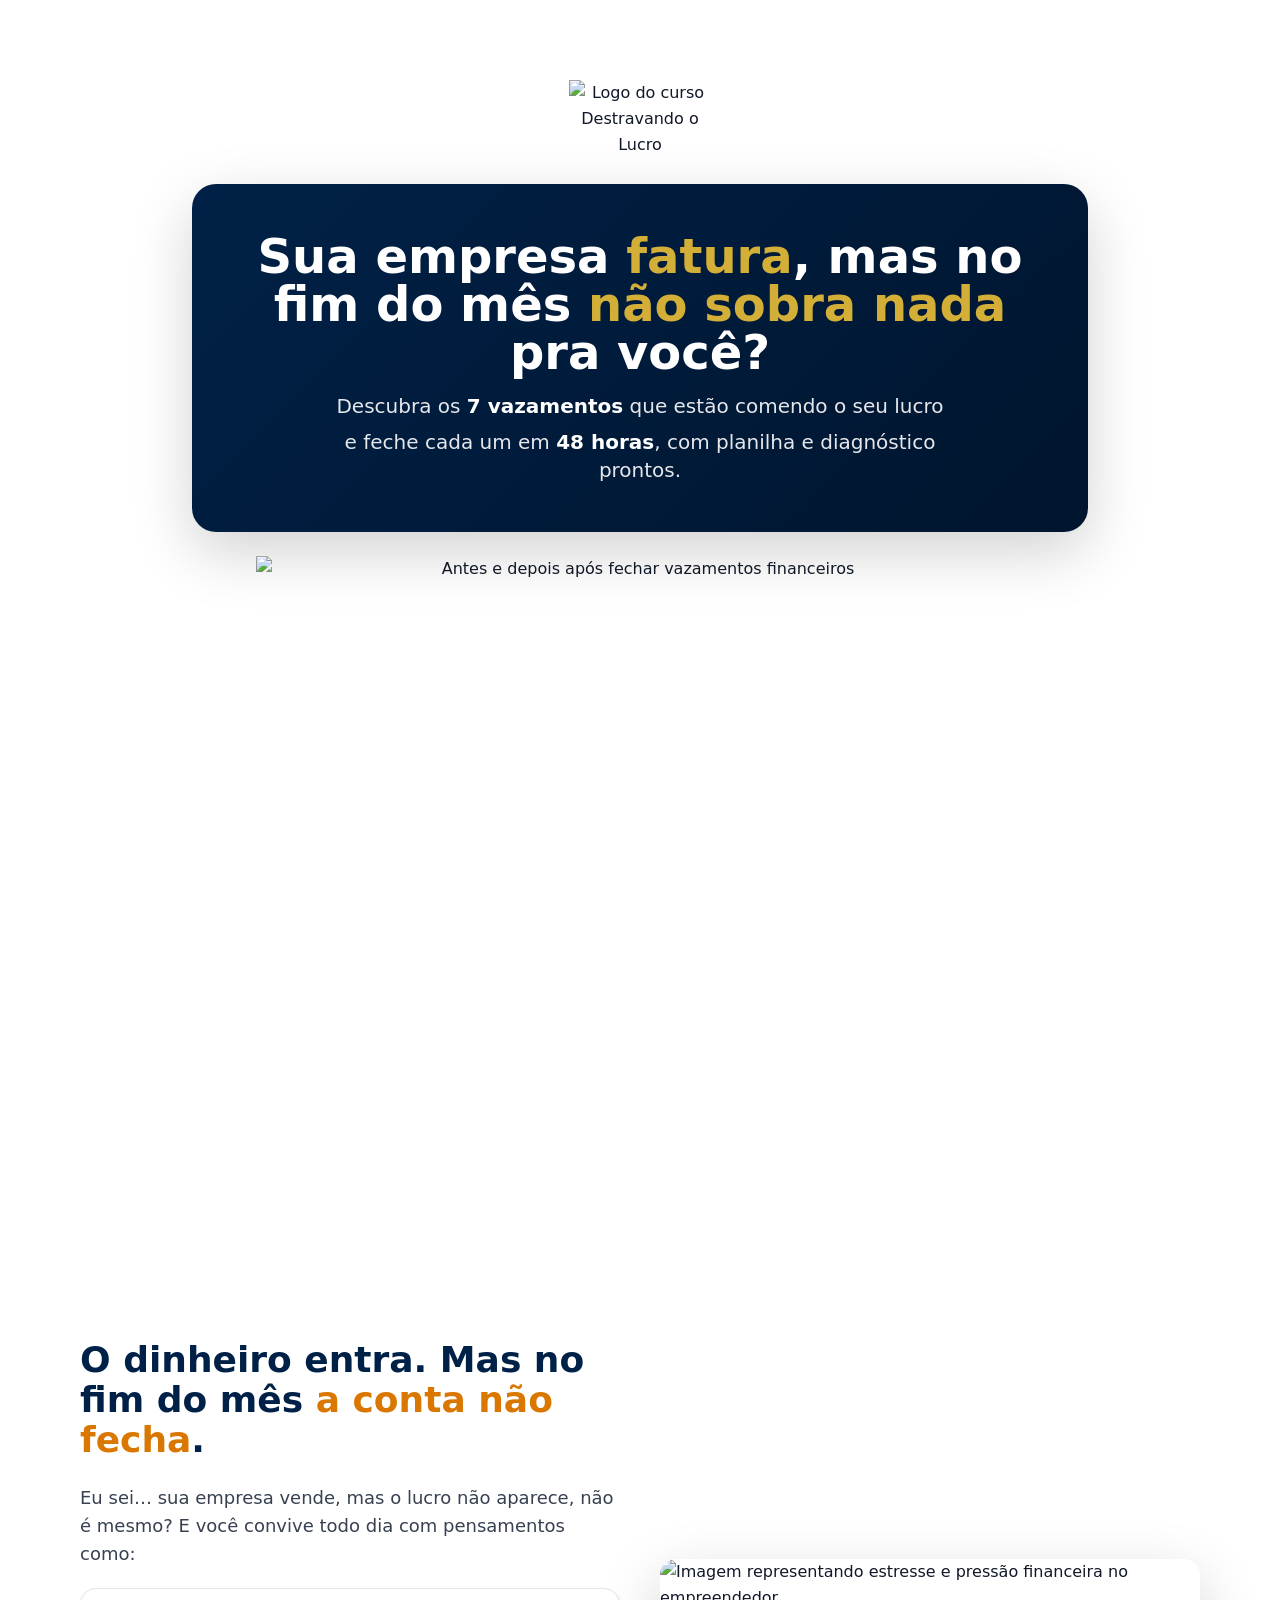
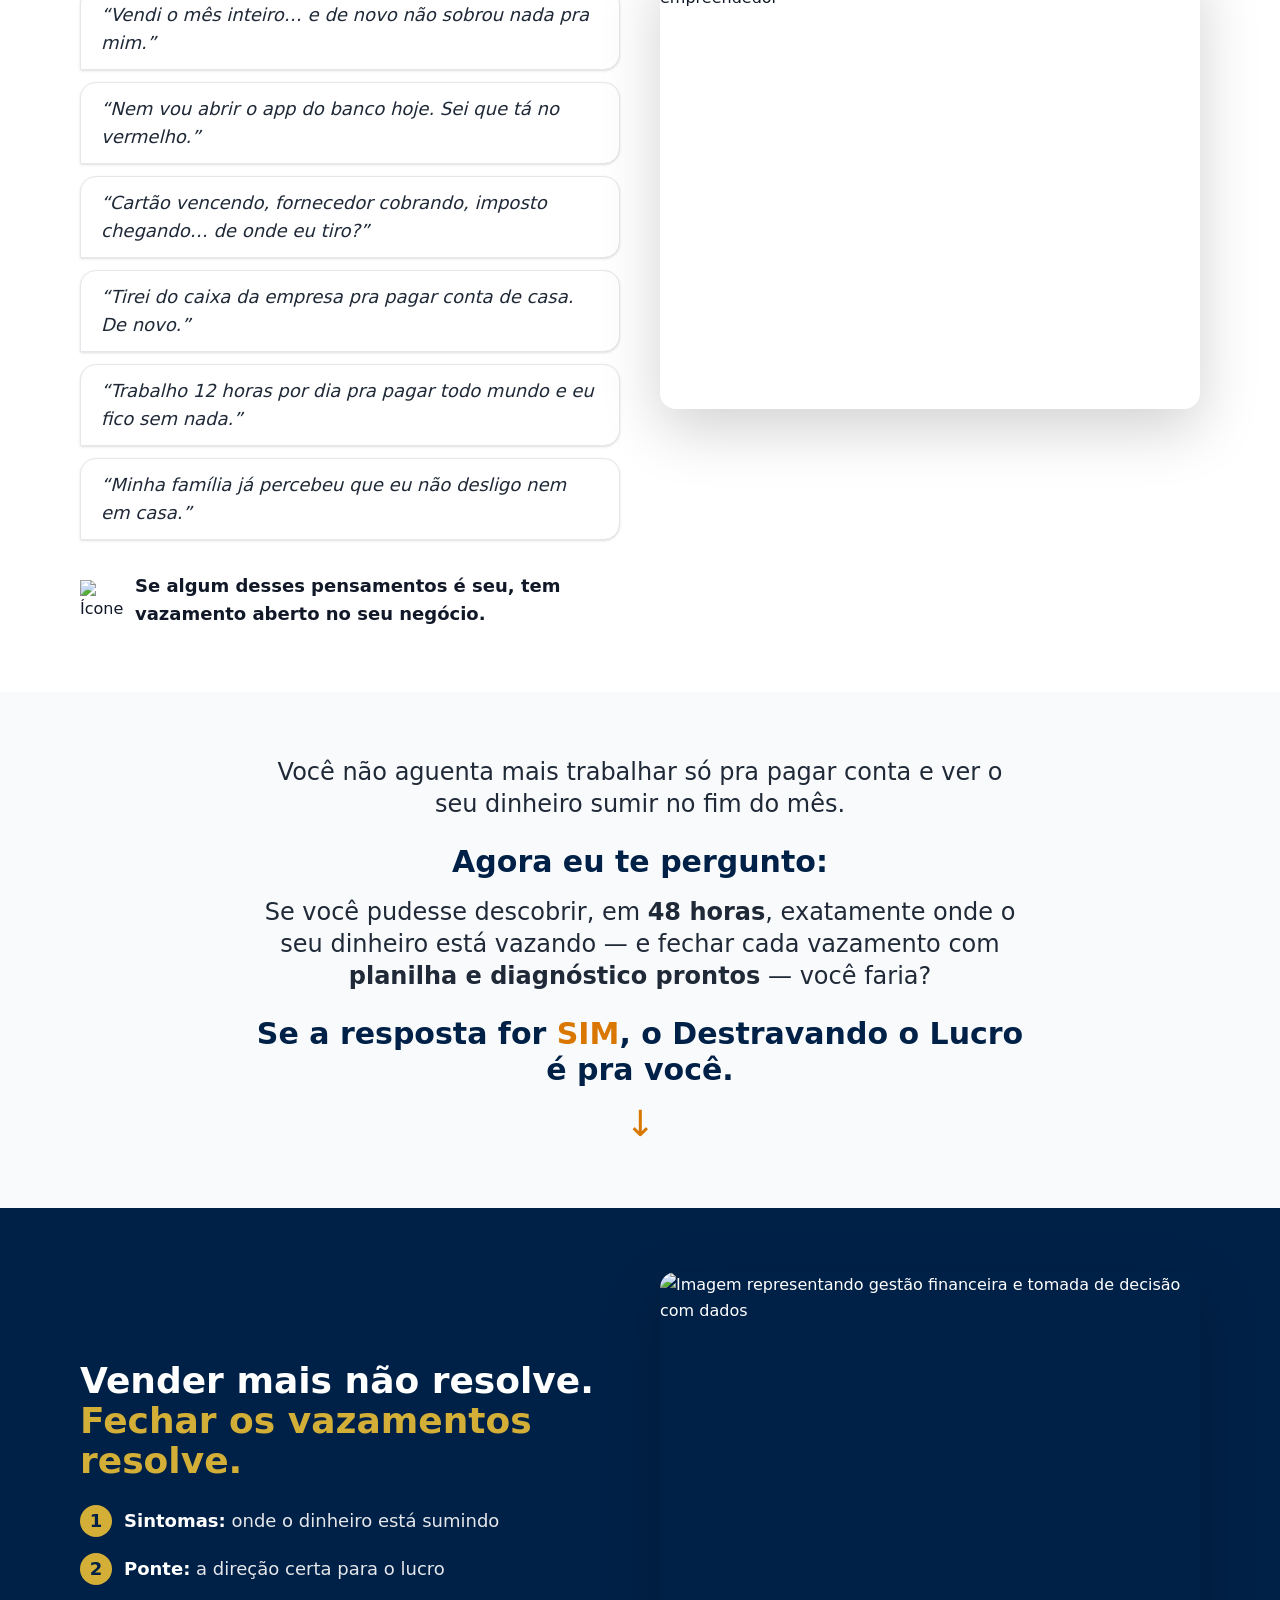
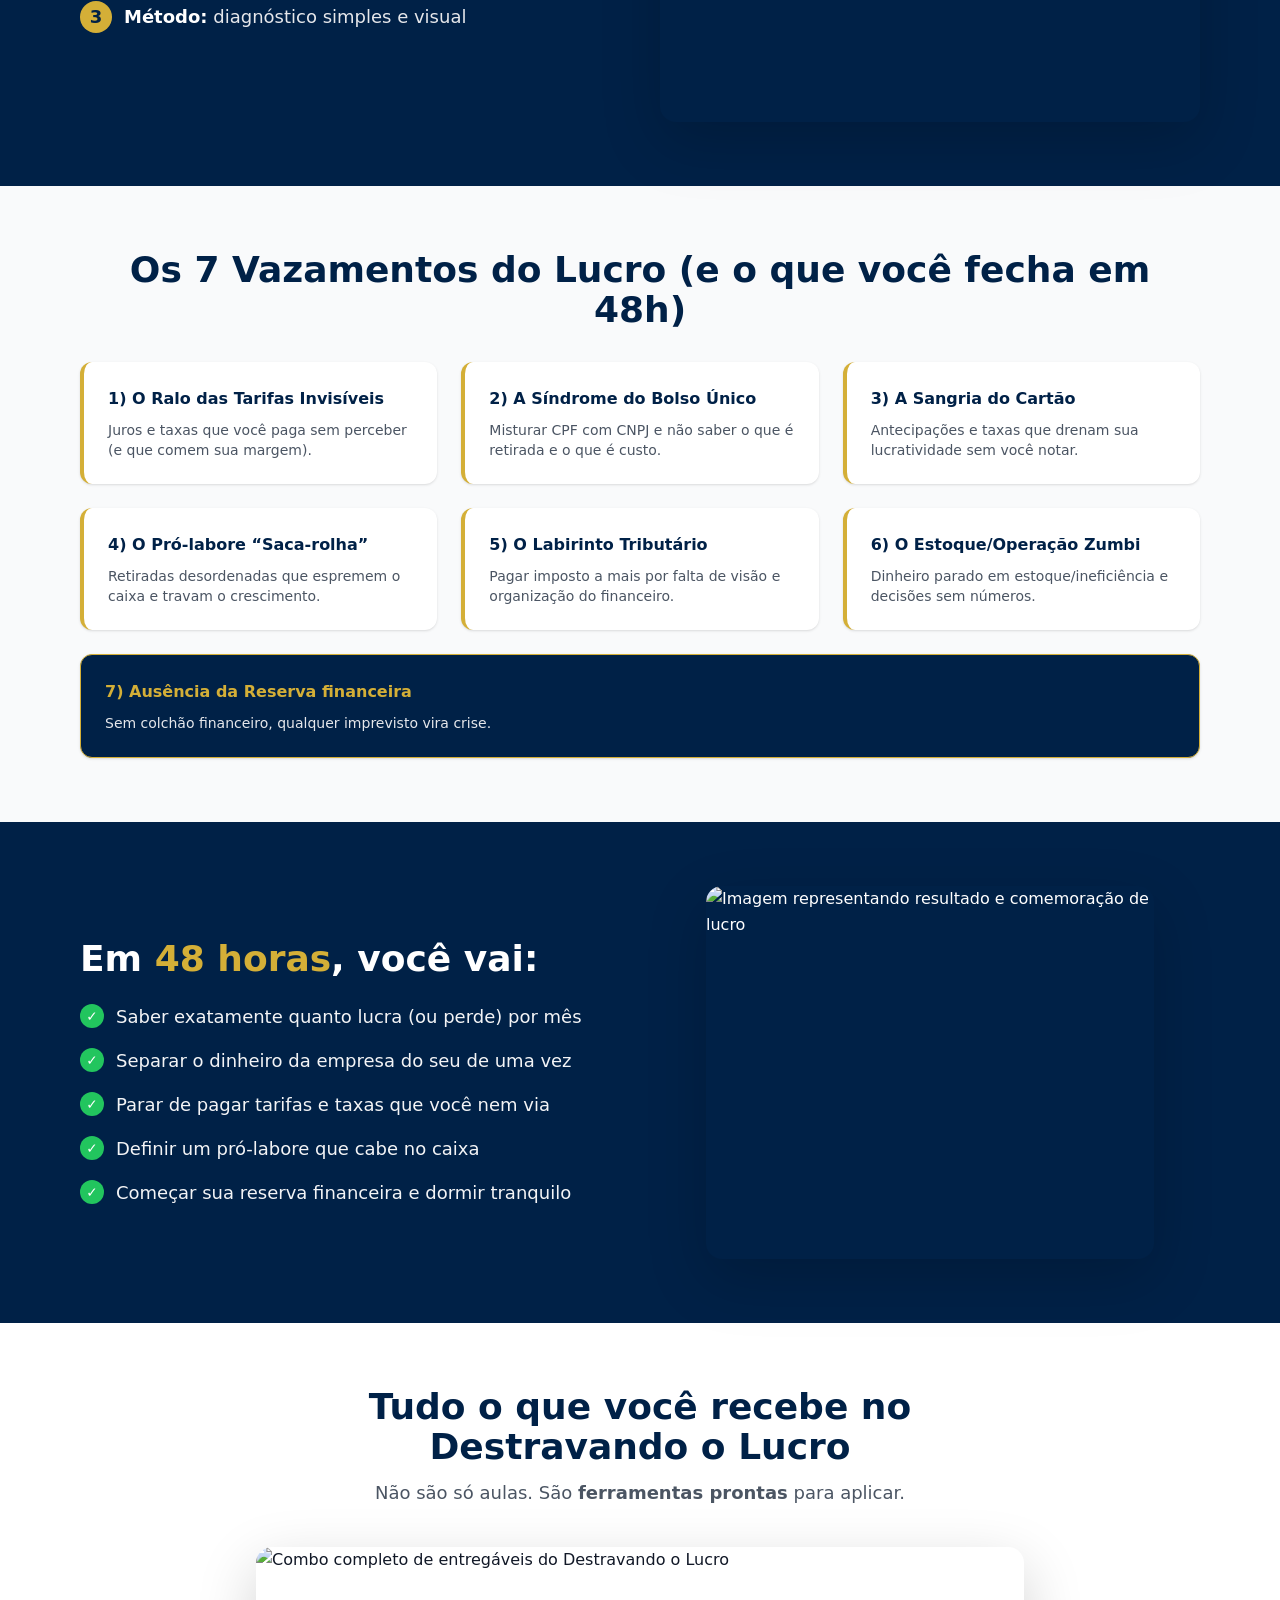
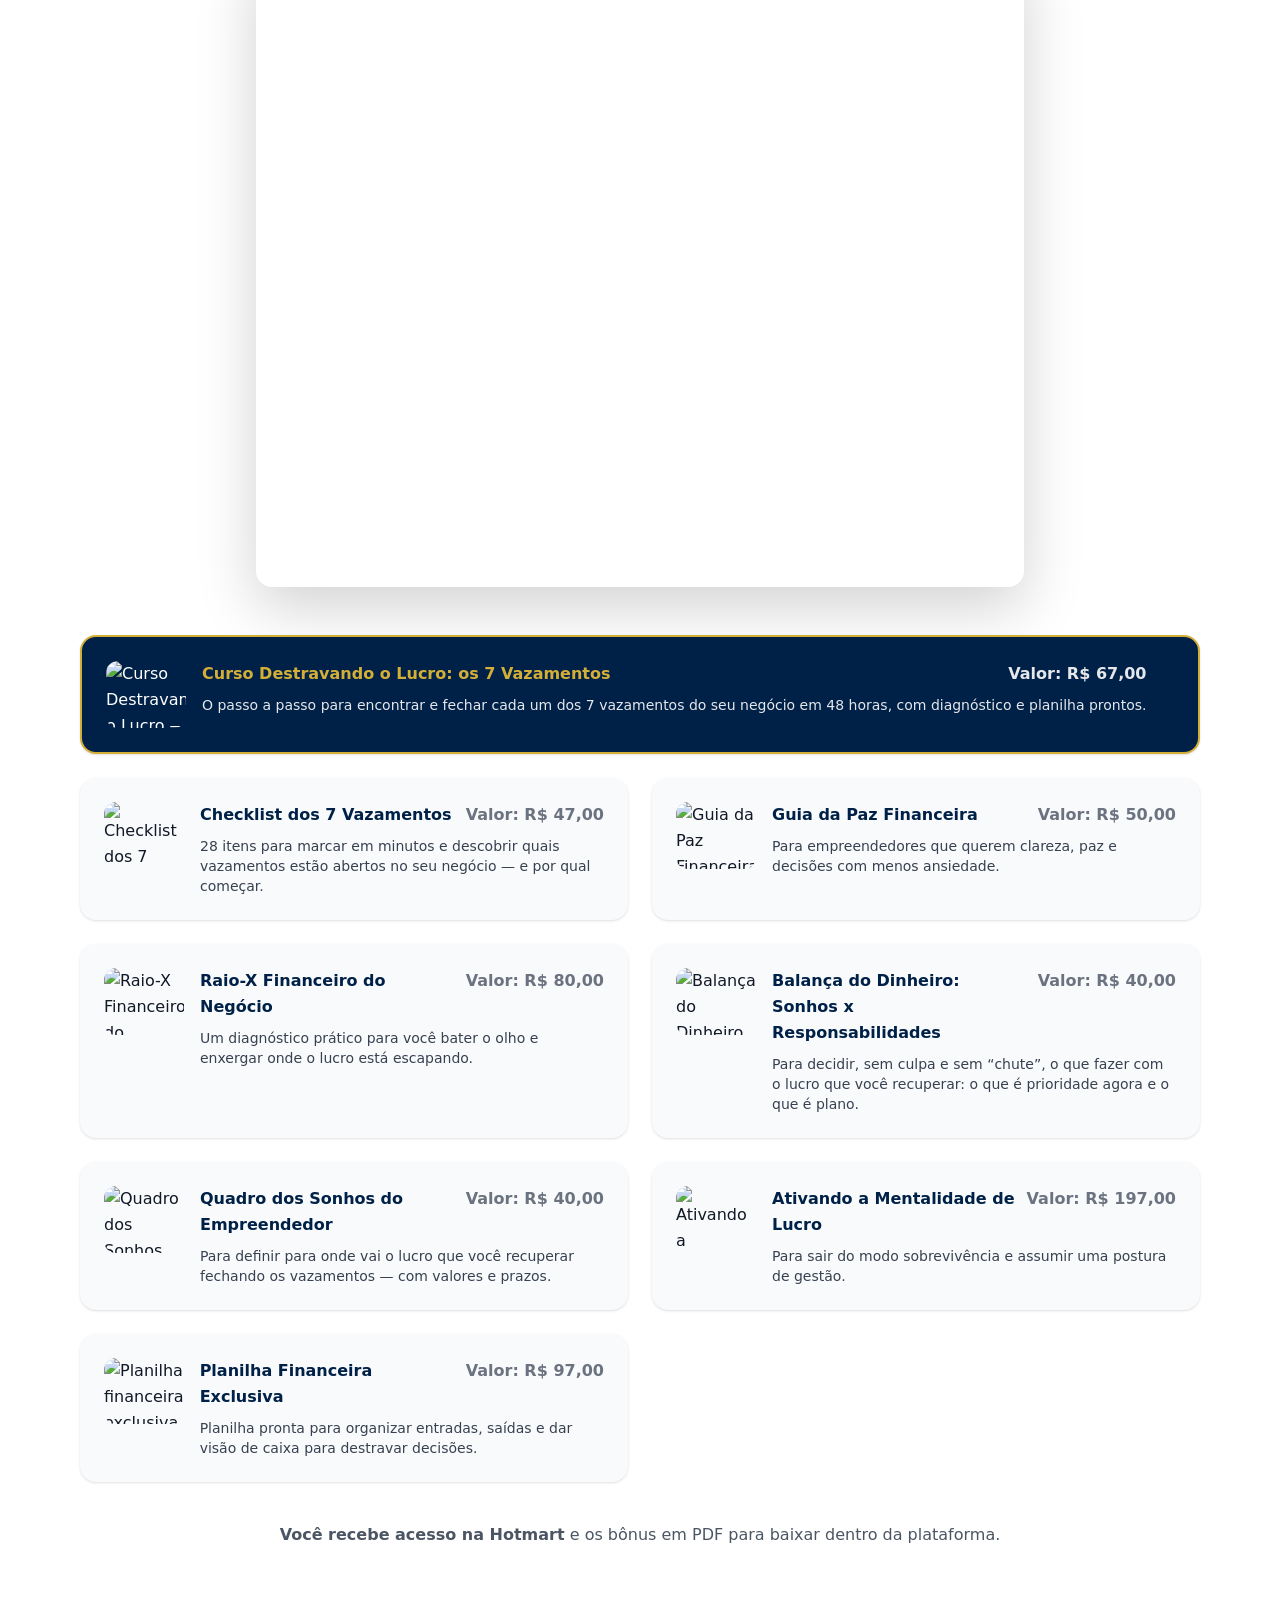
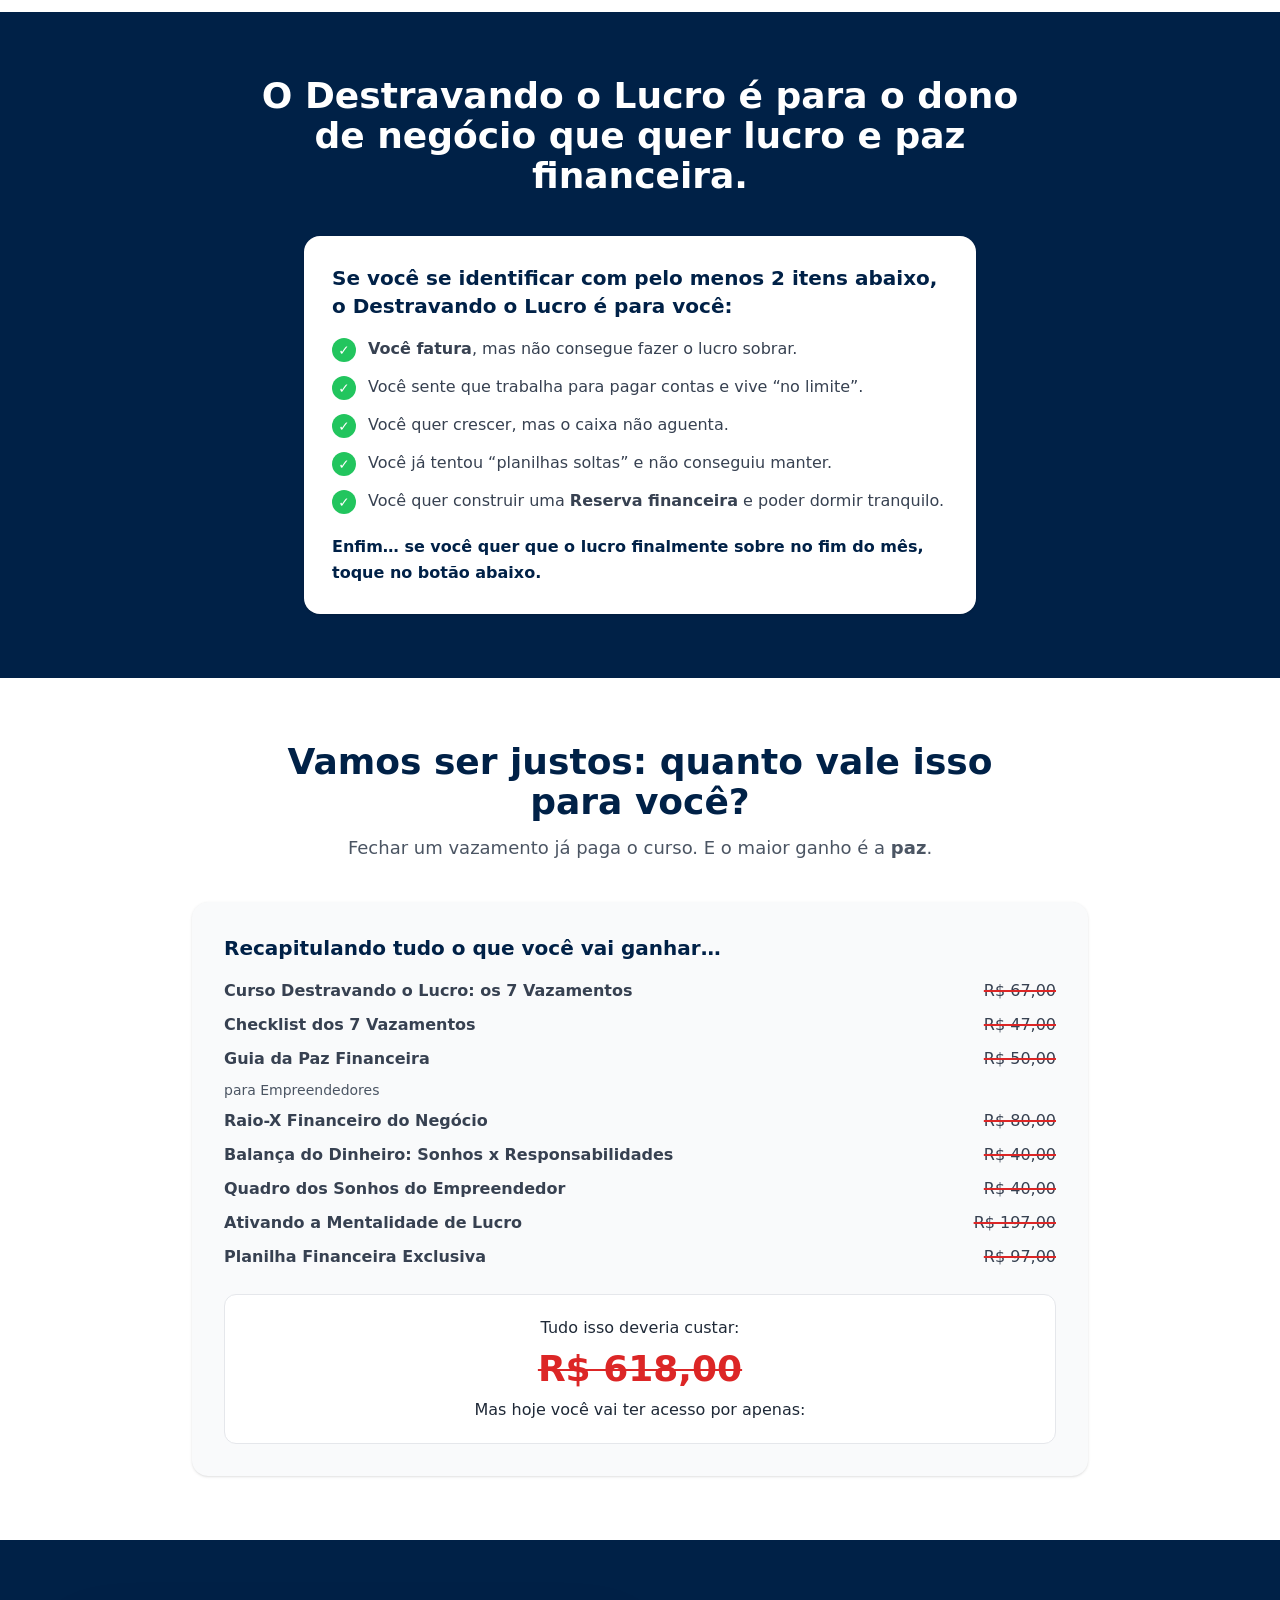
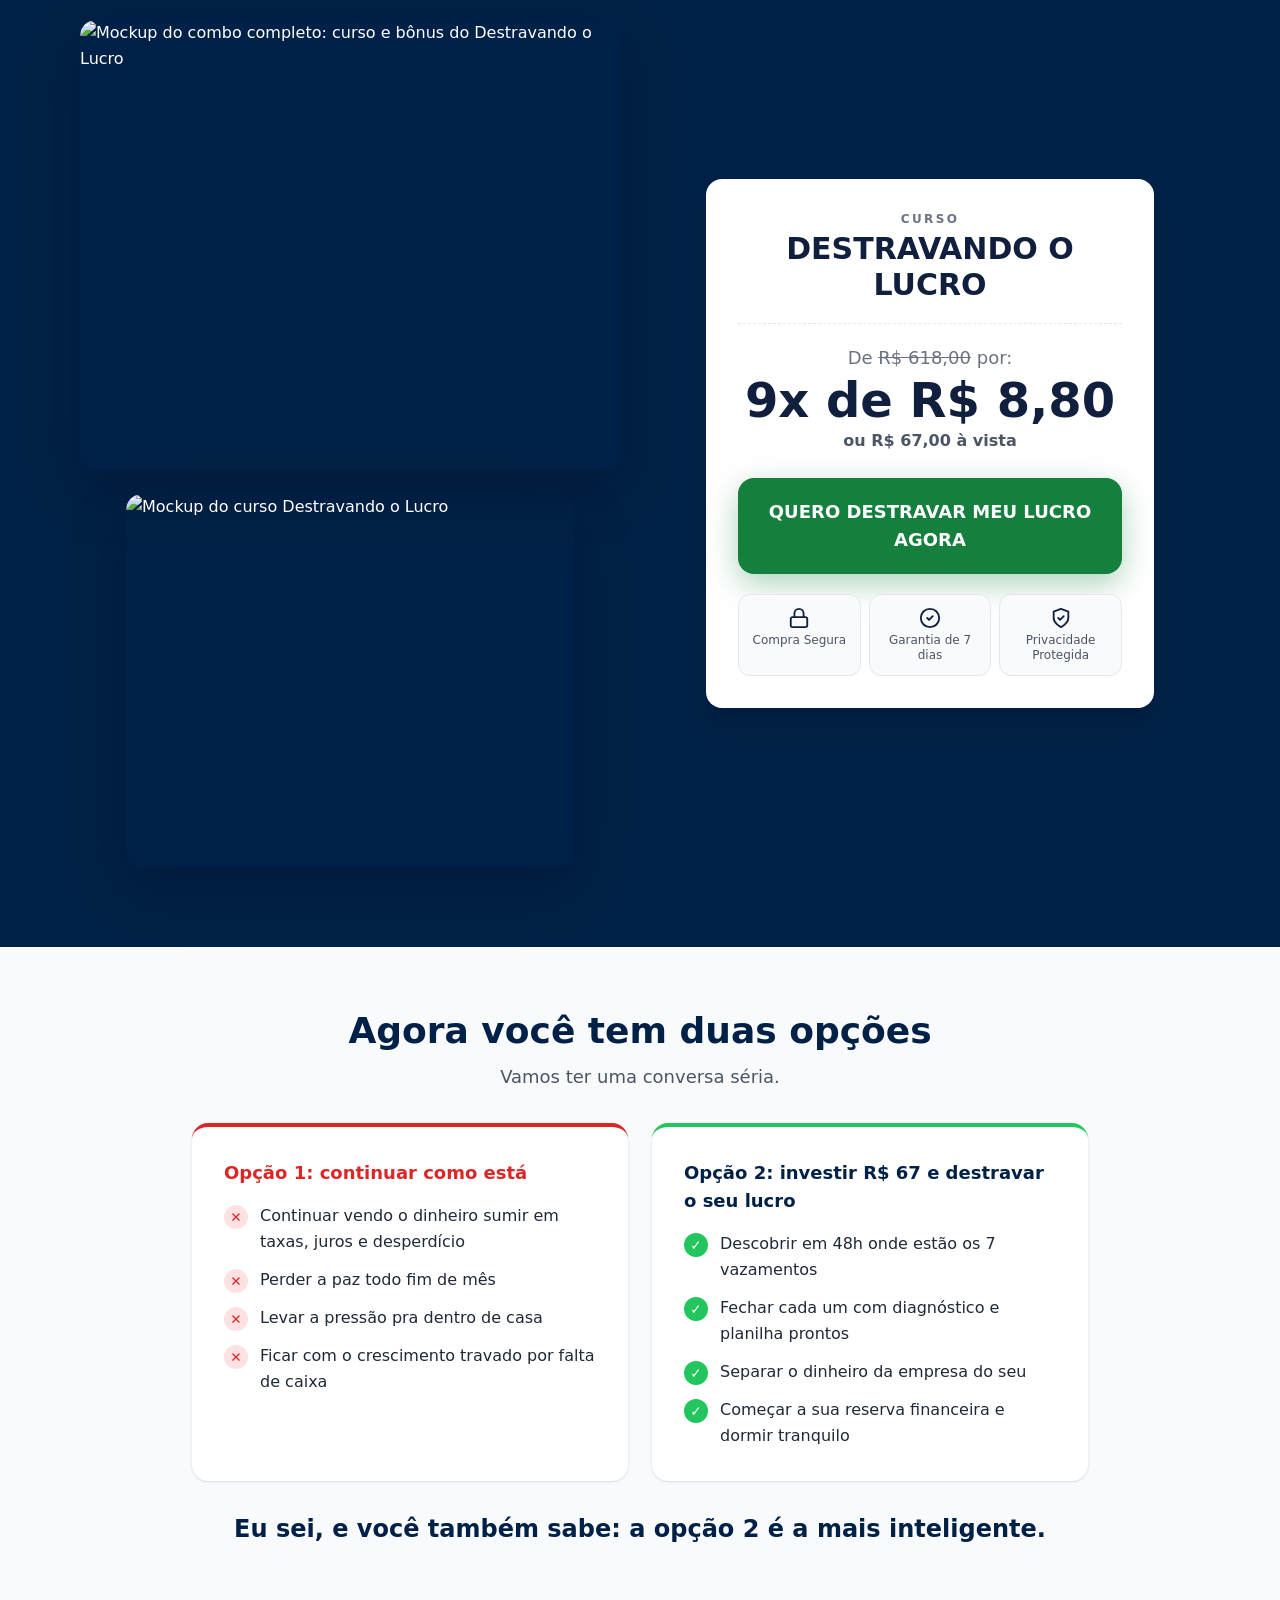
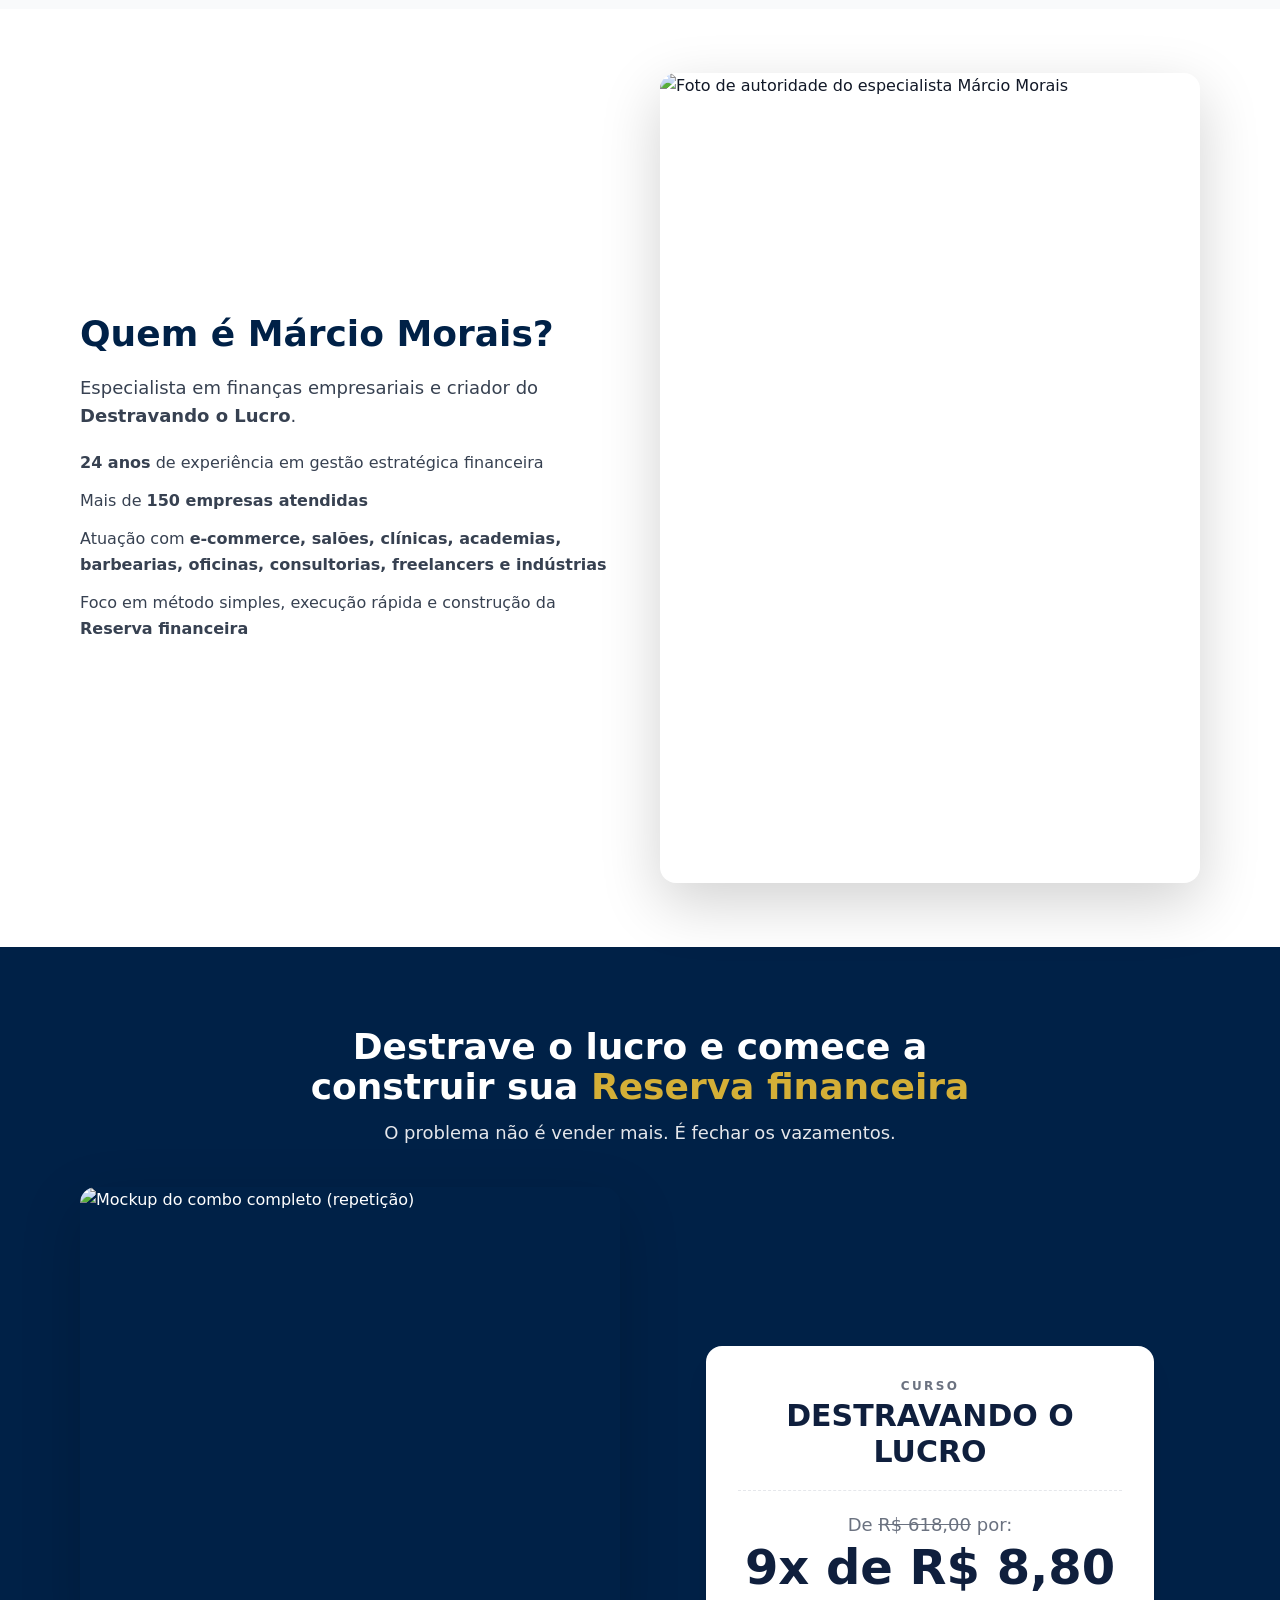
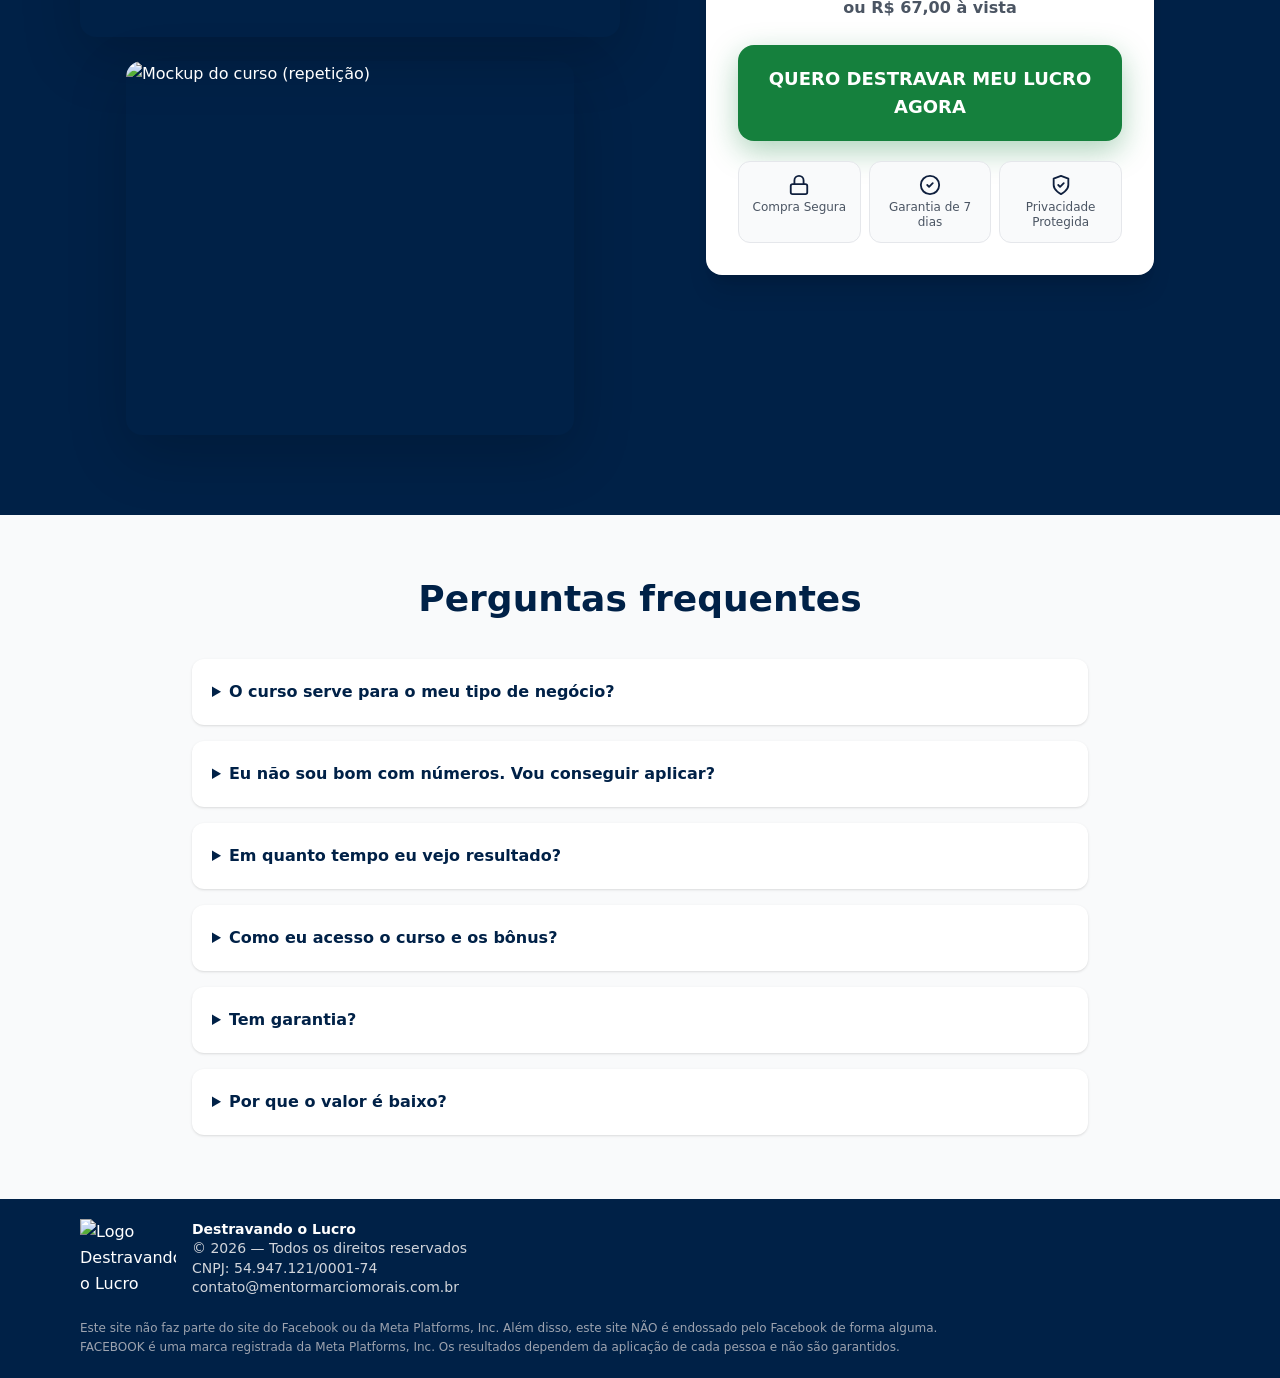
==== commit f0786e09: "Rodapé: e-mail sem 'Contato:' Co-Authored-By: Claude Opus 5.5 <noreply@anthropic.com> Claude-Session" ====
--- a/index.html
+++ b/index.html
@@ -11,4 +11,4 @@
 fbq('track', 'PageView');
 </script><noscript><img height="1" width="1" style="display:none"
 src="https://www.facebook.com/tr?id=642109472173213&ev=PageView&noscript=1"
-/></noscript><!-- End Meta Pixel Code --><meta name="viewport" content="width=device-width,initial-scale=1.0"/><title>Sua empresa fatura, mas não sobra nada? — Destravando o Lucro</title><meta name="description" content="Descubra os 7 vazamentos que estão comendo o seu lucro e feche cada um em 48 horas, com planilha e diagnóstico prontos."/><meta name="robots" content="index,follow"/><link rel="canonical" href="https://destravando-o-lucro.mentormarciomorais.com.br/"/><meta property="og:locale" content="pt_BR"/><meta property="og:type" content="website"/><meta property="og:title" content="Sua empresa fatura, mas no fim do mês não sobra nada pra você?"/><meta property="og:description" content="Descubra os 7 vazamentos que estão comendo o seu lucro e feche cada um em 48 horas, com planilha e diagnóstico prontos."/><meta property="og:url" content="https://destravando-o-lucro.mentormarciomorais.com.br/"/><meta property="og:image" content="https://res.cloudinary.com/dtgcobo29/image/upload/v1768503769/logotransparente_ks26st.png"/><meta name="twitter:card" content="summary_large_image"/><link rel="preconnect" href="https://res.cloudinary.com" crossorigin><link rel="dns-prefetch" href="https://res.cloudinary.com"><link rel="preload" as="image" href="https://res.cloudinary.com/dtgcobo29/image/upload/f_auto,q_auto,w_700,c_limit/v1767848025/2-site_yvfif4.png" fetchpriority="high"><style>.gradient-bg{background:linear-gradient(135deg,#002147 0%,#00152e 100%)}.gold-border{border:2px solid #D4AF37}.soft-shadow{box-shadow:0 20px 60px rgba(0,0,0,.18)}.container-max{max-width:1120px}.footer-logo-white{filter:invert(1) brightness(2)}.check-list li{display:flex;align-items:flex-start;gap:.75rem}.check-list .ico{flex:none;width:1.5rem;height:1.5rem;border-radius:9999px;display:inline-flex;align-items:center;justify-content:center;font-weight:800;font-size:.85rem;margin-top:.1rem}</style><link rel="stylesheet" href="styles.css"/></head><body class="bg-white text-gray-900 font-sans leading-relaxed"><section class="bg-white pt-4 pb-10 md:py-16 lg:py-20 px-4"><div class="container-max mx-auto flex flex-col items-center text-center gap-4 md:gap-6"><img src="https://res.cloudinary.com/dtgcobo29/image/upload/f_auto,q_auto,w_300,c_limit/v1767848025/1-site_ug46ln.webp" alt="Logo do curso Destravando o Lucro" class="h-10 md:h-20 w-auto" decoding="async" width="666" height="375"/><div class="gradient-bg text-white rounded-3xl soft-shadow mx-auto max-w-4xl px-5 py-6 sm:p-8 md:p-12"><h1 class="text-[1.65rem] leading-tight md:text-5xl font-extrabold">Sua empresa <span class="text-gold">fatura</span>, mas no fim do mês <span class="text-gold">não sobra nada</span> pra você?</h1><div class="mt-4 text-base md:text-xl text-gray-200 max-w-2xl mx-auto"><p>Descubra os <strong class="text-white">7 vazamentos</strong> que estão comendo o seu lucro</p><p class="mt-2">e feche cada um em <strong class="text-white">48 horas</strong>, com planilha e diagnóstico prontos.</p></div></div><img src="https://res.cloudinary.com/dtgcobo29/image/upload/f_auto,q_auto,w_700,c_limit/v1767848025/2-site_yvfif4.png" alt="Antes e depois após fechar vazamentos financeiros" class="w-full max-w-3xl" fetchpriority="high" decoding="async" width="600" height="500"/></div></section><section class="py-14 md:py-16 px-4"><div class="container-max mx-auto"><div class="grid md:grid-cols-2 gap-10 items-center"><div><h2 class="text-2xl md:text-4xl font-bold text-navy mb-6">O dinheiro entra. Mas no fim do mês <span class="text-orange">a conta não fecha</span>.</h2><p class="text-gray-700 text-lg mb-5">Eu sei… sua empresa vende, mas o lucro não aparece, não é mesmo? E você convive todo dia com pensamentos como:</p><ul class="space-y-3"><li class="bg-white border border-gray-200 rounded-2xl rounded-bl-none shadow px-5 py-3 text-gray-800 text-lg italic">“Vendi o mês inteiro… e de novo não sobrou nada pra mim.”</li><li class="bg-white border border-gray-200 rounded-2xl rounded-bl-none shadow px-5 py-3 text-gray-800 text-lg italic">“Nem vou abrir o app do banco hoje. Sei que tá no vermelho.”</li><li class="bg-white border border-gray-200 rounded-2xl rounded-bl-none shadow px-5 py-3 text-gray-800 text-lg italic">“Cartão vencendo, fornecedor cobrando, imposto chegando… de onde eu tiro?”</li><li class="bg-white border border-gray-200 rounded-2xl rounded-bl-none shadow px-5 py-3 text-gray-800 text-lg italic">“Tirei do caixa da empresa pra pagar conta de casa. De novo.”</li><li class="bg-white border border-gray-200 rounded-2xl rounded-bl-none shadow px-5 py-3 text-gray-800 text-lg italic">“Trabalho 12 horas por dia pra pagar todo mundo e eu fico sem nada.”</li><li class="bg-white border border-gray-200 rounded-2xl rounded-bl-none shadow px-5 py-3 text-gray-800 text-lg italic">“Minha família já percebeu que eu não desligo nem em casa.”</li></ul><div class="mt-8 flex items-center gap-3"><img src="https://res.cloudinary.com/dtgcobo29/image/upload/v1767848026/4-site_yipc6z.webp" alt="Ícone de alerta" class="h-10 w-auto flex-none" loading="lazy" decoding="async" width="175" height="163"/><p class="text-gray-900 text-lg font-semibold">Se algum desses pensamentos é seu, tem vazamento aberto no seu negócio.</p></div></div><img src="https://res.cloudinary.com/dtgcobo29/image/upload/f_auto,q_auto,w_700,c_limit/v1767848643/3-site_wpkdvz.webp" alt="Imagem representando estresse e pressão financeira no empreendedor" class="w-full rounded-2xl soft-shadow" loading="lazy" decoding="async" width="600" height="500"/></div></div></section><section class="py-14 md:py-16 px-4 bg-gray-50"><div class="container-max mx-auto max-w-3xl text-center"><p class="text-xl md:text-2xl text-gray-800">Você não aguenta mais trabalhar só pra pagar conta e ver o seu dinheiro sumir no fim do mês.</p><p class="mt-6 text-2xl md:text-3xl font-bold text-navy">Agora eu te pergunto:</p><p class="mt-4 text-xl md:text-2xl text-gray-800">Se você pudesse descobrir, em <strong>48 horas</strong>, exatamente onde o seu dinheiro está vazando — e fechar cada vazamento com <strong>planilha e diagnóstico prontos</strong> — você faria?</p><p class="mt-6 text-2xl md:text-3xl font-extrabold text-navy">Se a resposta for <span class="text-orange">SIM</span>, o Destravando o Lucro é pra você.</p><p class="mt-4 text-4xl text-orange" aria-hidden="true">↓</p></div></section><section class="py-14 md:py-16 bg-navy text-white px-4"><div class="container-max mx-auto"><div class="grid md:grid-cols-2 gap-10 items-center"><div><h2 class="text-2xl md:text-4xl font-bold mb-6">Vender mais não resolve. <span class="text-gold">Fechar os vazamentos resolve.</span></h2><ul class="space-y-4 text-lg text-gray-200"><li class="flex items-center gap-3"><span class="flex-none w-8 h-8 rounded-full bg-gold text-navy font-extrabold flex items-center justify-center">1</span><span><strong class="text-white">Sintomas:</strong> onde o dinheiro está sumindo</span></li><li class="flex items-center gap-3"><span class="flex-none w-8 h-8 rounded-full bg-gold text-navy font-extrabold flex items-center justify-center">2</span><span><strong class="text-white">Ponte:</strong> a direção certa para o lucro</span></li><li class="flex items-center gap-3"><span class="flex-none w-8 h-8 rounded-full bg-gold text-navy font-extrabold flex items-center justify-center">3</span><span><strong class="text-white">Método:</strong> diagnóstico simples e visual</span></li></ul></div><img src="https://res.cloudinary.com/dtgcobo29/image/upload/v1767848026/6-site_lua76k.webp" alt="Imagem representando gestão financeira e tomada de decisão com dados" class="w-full rounded-2xl soft-shadow" loading="lazy" decoding="async" width="600" height="500"/></div></div></section><section class="py-14 md:py-16 px-4 bg-gray-50"><div class="container-max mx-auto"><div><h2 class="text-2xl md:text-4xl font-bold text-navy text-center mb-8">Os 7 Vazamentos do Lucro (e o que você fecha em 48h)</h2><div class="grid md:grid-cols-2 lg:grid-cols-3 gap-6"><div class="bg-white rounded-xl p-6 border-l-4 border-gold shadow"><h3 class="font-bold text-navy mb-2">1) O Ralo das Tarifas Invisíveis</h3><p class="text-sm text-gray-600">Juros e taxas que você paga sem perceber (e que comem sua margem).</p></div><div class="bg-white rounded-xl p-6 border-l-4 border-gold shadow"><h3 class="font-bold text-navy mb-2">2) A Síndrome do Bolso Único</h3><p class="text-sm text-gray-600">Misturar CPF com CNPJ e não saber o que é retirada e o que é custo.</p></div><div class="bg-white rounded-xl p-6 border-l-4 border-gold shadow"><h3 class="font-bold text-navy mb-2">3) A Sangria do Cartão</h3><p class="text-sm text-gray-600">Antecipações e taxas que drenam sua lucratividade sem você notar.</p></div><div class="bg-white rounded-xl p-6 border-l-4 border-gold shadow"><h3 class="font-bold text-navy mb-2">4) O Pró-labore “Saca-rolha”</h3><p class="text-sm text-gray-600">Retiradas desordenadas que espremem o caixa e travam o crescimento.</p></div><div class="bg-white rounded-xl p-6 border-l-4 border-gold shadow"><h3 class="font-bold text-navy mb-2">5) O Labirinto Tributário</h3><p class="text-sm text-gray-600">Pagar imposto a mais por falta de visão e organização do financeiro.</p></div><div class="bg-white rounded-xl p-6 border-l-4 border-gold shadow"><h3 class="font-bold text-navy mb-2">6) O Estoque/Operação Zumbi</h3><p class="text-sm text-gray-600">Dinheiro parado em estoque/ineficiência e decisões sem números.</p></div><div class="bg-navy text-white rounded-xl p-6 border border-gold shadow lg:col-span-3"><h3 class="font-bold text-gold mb-2">7) Ausência da Reserva financeira</h3><p class="text-sm text-gray-200">Sem colchão financeiro, qualquer imprevisto vira crise.</p></div></div></div></div></section><section class="py-14 md:py-16 bg-navy text-white px-4"><div class="container-max mx-auto"><div class="grid md:grid-cols-2 gap-10 items-center"><div><h2 class="text-2xl md:text-4xl font-bold mb-6">Em <span class="text-gold">48 horas</span>, você vai:</h2><ul class="check-list space-y-4 text-lg text-gray-100"><li><span class="ico bg-green-500 text-white" aria-hidden="true">✓</span><span>Saber exatamente quanto lucra (ou perde) por mês</span></li><li><span class="ico bg-green-500 text-white" aria-hidden="true">✓</span><span>Separar o dinheiro da empresa do seu de uma vez</span></li><li><span class="ico bg-green-500 text-white" aria-hidden="true">✓</span><span>Parar de pagar tarifas e taxas que você nem via</span></li><li><span class="ico bg-green-500 text-white" aria-hidden="true">✓</span><span>Definir um pró-labore que cabe no caixa</span></li><li><span class="ico bg-green-500 text-white" aria-hidden="true">✓</span><span>Começar sua reserva financeira e dormir tranquilo</span></li></ul></div><img src="https://res.cloudinary.com/dtgcobo29/image/upload/v1767848026/9-site_chxebu.webp" alt="Imagem representando resultado e comemoração de lucro" class="w-full max-w-md mx-auto rounded-2xl soft-shadow" loading="lazy" decoding="async" width="600" height="500"/></div></div></section><section class="py-14 md:py-16 px-4"><div class="container-max mx-auto"><div class="text-center max-w-3xl mx-auto"><h2 class="text-2xl md:text-4xl font-bold text-navy">Tudo o que você recebe no Destravando o Lucro</h2><p class="mt-3 text-gray-600 text-lg">Não são só aulas. São <strong>ferramentas prontas</strong> para aplicar.</p></div><div class="mt-10 flex justify-center"><img src="https://res.cloudinary.com/dtgcobo29/image/upload/v1767848027/19-site_y2ymyc.webp" alt="Combo completo de entregáveis do Destravando o Lucro" class="w-full max-w-3xl rounded-2xl soft-shadow" loading="lazy" decoding="async" width="600" height="500"/></div><div class="mt-12 grid md:grid-cols-2 gap-6"><div class="bg-navy text-white rounded-2xl p-6 shadow md:col-span-2 border-2 border-gold"><div class="flex items-start gap-4"><img src="https://res.cloudinary.com/dtgcobo29/image/upload/f_auto,q_auto,w_160,c_limit/v1767848027/14-site_dz6wcq.webp" alt="Curso Destravando o Lucro — mockup" class="w-20 rounded-xl" loading="lazy" decoding="async" width="600" height="500"/><div class="min-w-0"><h3 class="font-bold text-gold flex items-start gap-3 min-w-0"><span class="flex-1 min-w-0 whitespace-normal break-normal">Curso Destravando o Lucro: os 7 Vazamentos</span><span class="ml-auto whitespace-nowrap text-right text-gray-200 font-semibold">Valor: R$ 67,00</span></h3><p class="mt-2 text-gray-200 text-sm">O passo a passo para encontrar e fechar cada um dos 7 vazamentos do seu negócio em 48 horas, com diagnóstico e planilha prontos.</p></div></div></div><div class="bg-gray-50 rounded-2xl p-6 shadow"><div class="flex items-start gap-4"><!-- TODO: mockup próprio do checklist --><img src="https://res.cloudinary.com/dtgcobo29/image/upload/f_auto,q_auto,w_160,c_limit/v1767848027/15-site_oaqajw.webp" alt="Checklist dos 7 Vazamentos — mockup" class="w-20 rounded-xl" loading="lazy" decoding="async" width="600" height="500"/><div class="min-w-0"><h3 class="font-bold text-navy flex items-start gap-3 min-w-0"><span class="flex-1 min-w-0 whitespace-normal break-normal">Checklist dos 7 Vazamentos</span><span class="ml-auto whitespace-nowrap text-right text-gray-500 font-semibold">Valor: R$ 47,00</span></h3><p class="mt-2 text-gray-700 text-sm">28 itens para marcar em minutos e descobrir quais vazamentos estão abertos no seu negócio — e por qual começar.</p></div></div></div><div class="bg-gray-50 rounded-2xl p-6 shadow"><div class="flex items-start gap-4"><img src="https://res.cloudinary.com/dtgcobo29/image/upload/f_auto,q_auto,w_160,c_limit/v1767848027/10-site_gqtajf.webp" alt="Guia da Paz Financeira — mockup" class="w-20 rounded-xl" loading="lazy" decoding="async" width="600" height="500"/><div class="min-w-0"><h3 class="font-bold text-navy flex items-start gap-3 min-w-0"><span class="flex-1 min-w-0 whitespace-normal break-normal">Guia da Paz Financeira</span><span class="ml-auto whitespace-nowrap text-right text-gray-500 font-semibold">Valor: R$ 50,00</span></h3><p class="mt-2 text-gray-700 text-sm">Para empreendedores que querem clareza, paz e decisões com menos ansiedade.</p></div></div></div><div class="bg-gray-50 rounded-2xl p-6 shadow"><div class="flex items-start gap-4"><!-- TODO: mockup próprio --><img src="https://res.cloudinary.com/dtgcobo29/image/upload/f_auto,q_auto,w_160,c_limit/v1767848027/10-site_gqtajf.webp" alt="Raio-X Financeiro do Negócio — mockup" class="w-20 rounded-xl" loading="lazy" decoding="async" width="600" height="500"/><div class="min-w-0"><h3 class="font-bold text-navy flex items-start gap-3 min-w-0"><span class="flex-1 min-w-0 whitespace-normal break-normal">Raio-X Financeiro do Negócio</span><span class="ml-auto whitespace-nowrap text-right text-gray-500 font-semibold">Valor: R$ 80,00</span></h3><p class="mt-2 text-gray-700 text-sm">Um diagnóstico prático para você bater o olho e enxergar onde o lucro está escapando.</p></div></div></div><div class="bg-gray-50 rounded-2xl p-6 shadow"><div class="flex items-start gap-4"><img src="https://res.cloudinary.com/dtgcobo29/image/upload/f_auto,q_auto,w_160,c_limit/v1767848027/12-site_vtrc01.webp" alt="Balança do Dinheiro (Sonhos x Responsabilidades)" class="w-20 rounded-xl" loading="lazy" decoding="async" width="600" height="500"/><div class="min-w-0"><h3 class="font-bold text-navy flex items-start gap-3 min-w-0"><span class="flex-1 min-w-0 whitespace-normal break-normal">Balança do Dinheiro: Sonhos x Responsabilidades</span><span class="ml-auto whitespace-nowrap text-right text-gray-500 font-semibold">Valor: R$ 40,00</span></h3><p class="mt-2 text-gray-700 text-sm">Para decidir, sem culpa e sem “chute”, o que fazer com o lucro que você recuperar: o que é prioridade agora e o que é plano.</p></div></div></div><div class="bg-gray-50 rounded-2xl p-6 shadow"><div class="flex items-start gap-4"><!-- TODO: mockup próprio --><img src="https://res.cloudinary.com/dtgcobo29/image/upload/f_auto,q_auto,w_160,c_limit/v1767848027/12-site_vtrc01.webp" alt="Quadro dos Sonhos do Empreendedor — mockup" class="w-20 rounded-xl" loading="lazy" decoding="async" width="600" height="500"/><div class="min-w-0"><h3 class="font-bold text-navy flex items-start gap-3 min-w-0"><span class="flex-1 min-w-0 whitespace-normal break-normal">Quadro dos Sonhos do Empreendedor</span><span class="ml-auto whitespace-nowrap text-right text-gray-500 font-semibold">Valor: R$ 40,00</span></h3><p class="mt-2 text-gray-700 text-sm">Para definir para onde vai o lucro que você recuperar fechando os vazamentos — com valores e prazos.</p></div></div></div><div class="bg-gray-50 rounded-2xl p-6 shadow"><div class="flex items-start gap-4"><img src="https://res.cloudinary.com/dtgcobo29/image/upload/f_auto,q_auto,w_160,c_limit/v1767848027/14-site_dz6wcq.webp" alt="Ativando a Mentalidade de Lucro — mockup" class="w-20 rounded-xl" loading="lazy" decoding="async" width="600" height="500"/><div class="min-w-0"><h3 class="font-bold text-navy flex items-start gap-3 min-w-0"><span class="flex-1 min-w-0 whitespace-normal break-normal">Ativando a Mentalidade de Lucro</span><span class="ml-auto whitespace-nowrap text-right text-gray-500 font-semibold">Valor: R$ 197,00</span></h3><p class="mt-2 text-gray-700 text-sm">Para sair do modo sobrevivência e assumir uma postura de gestão.</p></div></div></div><div class="bg-gray-50 rounded-2xl p-6 shadow"><div class="flex items-start gap-4"><img src="https://res.cloudinary.com/dtgcobo29/image/upload/f_auto,q_auto,w_160,c_limit/v1767848027/15-site_oaqajw.webp" alt="Planilha financeira exclusiva para controle do negócio" class="w-20 rounded-xl" loading="lazy" decoding="async" width="600" height="500"/><div class="min-w-0"><h3 class="font-bold text-navy flex items-start gap-3 min-w-0"><span class="flex-1 min-w-0 whitespace-normal break-normal">Planilha Financeira Exclusiva</span><span class="ml-auto whitespace-nowrap text-right text-gray-500 font-semibold">Valor: R$ 97,00</span></h3><p class="mt-2 text-gray-700 text-sm">Planilha pronta para organizar entradas, saídas e dar visão de caixa para destravar decisões.</p></div></div></div></div><div class="mt-10 text-center text-gray-600"><p><strong>Você recebe acesso na Hotmart</strong> e os bônus em PDF para baixar dentro da plataforma.</p></div></div></section><section class="py-14 md:py-16 bg-navy text-white px-4"><div class="container-max mx-auto"><div class="text-center max-w-3xl mx-auto"><h2 class="text-2xl md:text-4xl font-bold">O Destravando o Lucro é para o dono de negócio que quer lucro e paz financeira.</h2></div><div class="mt-10 max-w-2xl mx-auto"><div class="bg-white rounded-2xl p-7 shadow"><h3 class="font-bold text-navy text-xl mb-4">Se você se identificar com pelo menos 2 itens abaixo, o Destravando o Lucro é para você:</h3><ul class="check-list space-y-3 text-gray-700"><li><span class="ico bg-green-500 text-white" aria-hidden="true">✓</span><span><strong>Você fatura</strong>, mas não consegue fazer o lucro sobrar.</span></li><li><span class="ico bg-green-500 text-white" aria-hidden="true">✓</span><span>Você sente que trabalha para pagar contas e vive “no limite”.</span></li><li><span class="ico bg-green-500 text-white" aria-hidden="true">✓</span><span>Você quer crescer, mas o caixa não aguenta.</span></li><li><span class="ico bg-green-500 text-white" aria-hidden="true">✓</span><span>Você já tentou “planilhas soltas” e não conseguiu manter.</span></li><li><span class="ico bg-green-500 text-white" aria-hidden="true">✓</span><span>Você quer construir uma <strong>Reserva financeira</strong> e poder dormir tranquilo.</span></li></ul><p class="mt-5 text-navy font-semibold">Enfim… se você quer que o lucro finalmente sobre no fim do mês, toque no botão abaixo.</p></div></div></div></section><section class="py-14 md:py-16 px-4"><div class="container-max mx-auto"><div class="text-center max-w-3xl mx-auto"><h2 class="text-2xl md:text-4xl font-bold text-navy">Vamos ser justos: quanto vale isso para você?</h2><p class="mt-3 text-gray-600 text-lg">Fechar um vazamento já paga o curso. E o maior ganho é a <strong>paz</strong>.</p></div><div class="mt-10 bg-gray-50 rounded-2xl p-8 shadow max-w-4xl mx-auto"><h3 class="font-bold text-navy text-xl mb-4">Recapitulando tudo o que você vai ganhar…</h3><ul class="space-y-2 text-gray-700"><li class="flex items-start gap-3"><strong class="flex-1">Curso Destravando o Lucro: os 7 Vazamentos</strong><span class="ml-auto whitespace-nowrap text-right line-through decoration-red-600 decoration-2">R$ 67,00</span></li><li class="flex items-start gap-3"><strong class="flex-1">Checklist dos 7 Vazamentos</strong><span class="ml-auto whitespace-nowrap text-right line-through decoration-red-600 decoration-2">R$ 47,00</span></li><li class="flex items-start gap-3"><strong class="flex-1">Guia da Paz Financeira</strong><span class="ml-auto whitespace-nowrap text-right line-through decoration-red-600 decoration-2">R$ 50,00</span></li><li class="text-gray-600 text-sm -mt-1">para Empreendedores</li><li class="flex items-start gap-3"><strong class="flex-1">Raio-X Financeiro do Negócio</strong><span class="ml-auto whitespace-nowrap text-right line-through decoration-red-600 decoration-2">R$ 80,00</span></li><li class="flex items-start gap-3"><strong class="flex-1">Balança do Dinheiro: Sonhos x Responsabilidades</strong><span class="ml-auto whitespace-nowrap text-right line-through decoration-red-600 decoration-2">R$ 40,00</span></li><li class="flex items-start gap-3"><strong class="flex-1">Quadro dos Sonhos do Empreendedor</strong><span class="ml-auto whitespace-nowrap text-right line-through decoration-red-600 decoration-2">R$ 40,00</span></li><li class="flex items-start gap-3"><strong class="flex-1">Ativando a Mentalidade de Lucro</strong><span class="ml-auto whitespace-nowrap text-right line-through decoration-red-600 decoration-2">R$ 197,00</span></li><li class="flex items-start gap-3"><strong class="flex-1">Planilha Financeira Exclusiva</strong><span class="ml-auto whitespace-nowrap text-right line-through decoration-red-600 decoration-2">R$ 97,00</span></li></ul><div class="mt-6 p-5 rounded-xl bg-white border border-gray-200 text-center"><p class="text-gray-800">Tudo isso deveria custar:</p><p class="my-2 text-4xl font-extrabold text-red-600 line-through decoration-red-600 decoration-2">R$ 618,00</p><p class="text-gray-800">Mas hoje você vai ter acesso por apenas:</p></div></div></div></section><section class="py-16 md:py-20 bg-navy text-white px-4"><div class="container-max mx-auto"><div class="grid lg:grid-cols-2 gap-10 items-center"><div><img src="https://res.cloudinary.com/dtgcobo29/image/upload/v1767848027/16-site_rqxraw.webp" alt="Mockup do combo completo: curso e bônus do Destravando o Lucro" class="w-full rounded-2xl soft-shadow" loading="lazy" decoding="async" width="600" height="500"/><div class="mt-6 flex justify-center"><img src="https://res.cloudinary.com/dtgcobo29/image/upload/v1767848027/14-site_dz6wcq.webp" alt="Mockup do curso Destravando o Lucro" class="w-full max-w-md rounded-2xl soft-shadow" loading="lazy" decoding="async" width="600" height="500"/></div></div><div class="bg-white rounded-2xl shadow-xl p-6 md:p-8 max-w-md w-full mx-auto text-center"><p class="text-xs font-semibold tracking-[0.2em] text-gray-500 uppercase">Curso</p><h2 class="mt-1 text-2xl md:text-3xl font-extrabold text-[#0f1f3d] uppercase">Destravando o Lucro</h2><hr class="my-5 border-dashed border-gray-200"/><p class="text-gray-500 text-lg">De <span class="line-through">R$ 618,00</span> por:</p><p class="mt-1 text-[clamp(1.75rem,8.5vw,2.25rem)] sm:text-5xl font-extrabold text-[#0f1f3d] leading-tight whitespace-nowrap">9x de R$ 8,80</p><p class="mt-1 text-gray-600 font-semibold">ou R$ 67,00 à vista</p><a href="https://pay.hotmart.com/T100741493K?off=6i0q0c7z" class="mt-6 block w-full bg-[#15803d] hover:bg-[#166534] text-white text-base md:text-lg font-extrabold uppercase py-5 px-6 rounded-2xl shadow-[0_10px_30px_rgba(21,128,61,0.35)] transition">Quero destravar meu lucro agora</a><div class="mt-5 grid grid-cols-3 gap-2"><div class="border border-gray-200 bg-gray-50 rounded-xl py-3 px-2 flex flex-col items-center gap-1"><svg xmlns="http://www.w3.org/2000/svg" width="22" height="22" viewBox="0 0 24 24" fill="none" stroke="#0f1f3d" stroke-width="2" stroke-linecap="round" stroke-linejoin="round" aria-hidden="true"><rect x="3" y="11" width="18" height="11" rx="2"/><path d="M7 11V7a5 5 0 0 1 10 0v4"/></svg><span class="text-xs text-gray-600 font-medium leading-tight">Compra Segura</span></div><div class="border border-gray-200 bg-gray-50 rounded-xl py-3 px-2 flex flex-col items-center gap-1"><svg xmlns="http://www.w3.org/2000/svg" width="22" height="22" viewBox="0 0 24 24" fill="none" stroke="#0f1f3d" stroke-width="2" stroke-linecap="round" stroke-linejoin="round" aria-hidden="true"><circle cx="12" cy="12" r="10"/><path d="m9 12 2 2 4-4"/></svg><span class="text-xs text-gray-600 font-medium leading-tight">Garantia de 7 dias</span></div><div class="border border-gray-200 bg-gray-50 rounded-xl py-3 px-2 flex flex-col items-center gap-1"><svg xmlns="http://www.w3.org/2000/svg" width="22" height="22" viewBox="0 0 24 24" fill="none" stroke="#0f1f3d" stroke-width="2" stroke-linecap="round" stroke-linejoin="round" aria-hidden="true"><path d="M12 22s8-4 8-10V5l-8-3-8 3v7c0 6 8 10 8 10z"/><path d="m9 12 2 2 4-4"/></svg><span class="text-xs text-gray-600 font-medium leading-tight">Privacidade Protegida</span></div></div></div></div></div></section><section class="py-14 md:py-16 px-4 bg-gray-50"><div class="container-max mx-auto max-w-4xl"><h2 class="text-2xl md:text-4xl font-bold text-navy text-center mb-3">Agora você tem duas opções</h2><p class="text-center text-gray-600 text-lg mb-8">Vamos ter uma conversa séria.</p><div class="grid md:grid-cols-2 gap-6"><div class="bg-white rounded-2xl p-6 md:p-8 shadow border-t-4 border-red-600"><p class="text-lg font-bold text-red-600 mb-4">Opção 1: continuar como está</p><ul class="check-list space-y-3 text-gray-800"><li><span class="ico bg-red-100 text-red-600" aria-hidden="true">✕</span><span>Continuar vendo o dinheiro sumir em taxas, juros e desperdício</span></li><li><span class="ico bg-red-100 text-red-600" aria-hidden="true">✕</span><span>Perder a paz todo fim de mês</span></li><li><span class="ico bg-red-100 text-red-600" aria-hidden="true">✕</span><span>Levar a pressão pra dentro de casa</span></li><li><span class="ico bg-red-100 text-red-600" aria-hidden="true">✕</span><span>Ficar com o crescimento travado por falta de caixa</span></li></ul></div><div class="bg-white rounded-2xl p-6 md:p-8 shadow border-t-4 border-green-500"><p class="text-lg font-bold text-navy mb-4">Opção 2: investir R$ 67 e destravar o seu lucro</p><ul class="check-list space-y-3 text-gray-800"><li><span class="ico bg-green-500 text-white" aria-hidden="true">✓</span><span>Descobrir em 48h onde estão os 7 vazamentos</span></li><li><span class="ico bg-green-500 text-white" aria-hidden="true">✓</span><span>Fechar cada um com diagnóstico e planilha prontos</span></li><li><span class="ico bg-green-500 text-white" aria-hidden="true">✓</span><span>Separar o dinheiro da empresa do seu</span></li><li><span class="ico bg-green-500 text-white" aria-hidden="true">✓</span><span>Começar a sua reserva financeira e dormir tranquilo</span></li></ul></div></div><p class="mt-8 text-center text-xl md:text-2xl font-bold text-navy">Eu sei, e você também sabe: a opção 2 é a mais inteligente.</p></div></section><section class="py-14 md:py-16 px-4"><div class="container-max mx-auto"><div class="grid md:grid-cols-2 gap-10 items-center"><div class="order-2 md:order-1"><h2 class="text-2xl md:text-4xl font-bold text-navy mb-5">Quem é Márcio Morais?</h2><p class="text-gray-700 text-lg mb-5">Especialista em finanças empresariais e criador do <strong>Destravando o Lucro</strong>.</p><ul class="space-y-3 text-gray-700"><li><strong>24 anos</strong> de experiência em gestão estratégica financeira</li><li>Mais de <strong>150 empresas atendidas</strong></li><li>Atuação com <strong>e-commerce, salões, clínicas, academias, barbearias, oficinas, consultorias, freelancers e indústrias</strong></li><li>Foco em método simples, execução rápida e construção da <strong>Reserva financeira</strong></li></ul></div><div class="order-1 md:order-2"><img src="https://res.cloudinary.com/dtgcobo29/image/upload/v1767848027/18-site_ilf8dy.webp" alt="Foto de autoridade do especialista Márcio Morais" class="w-full rounded-2xl soft-shadow" loading="lazy" decoding="async" width="408" height="612"/></div></div></div></section><section class="py-16 md:py-20 bg-navy text-white px-4"><div class="container-max mx-auto"><div class="text-center max-w-3xl mx-auto"><h2 class="text-2xl md:text-4xl font-extrabold">Destrave o lucro e comece a construir sua <span class="text-gold">Reserva financeira</span></h2><p class="mt-3 text-gray-200 text-lg">O problema não é vender mais. É fechar os vazamentos.</p></div><div class="mt-10 grid lg:grid-cols-2 gap-10 items-center"><div><img src="https://res.cloudinary.com/dtgcobo29/image/upload/v1767848027/16-site_rqxraw.webp" alt="Mockup do combo completo (repetição)" class="w-full rounded-2xl soft-shadow" loading="lazy" decoding="async" width="600" height="500"/><div class="mt-6 flex justify-center"><img src="https://res.cloudinary.com/dtgcobo29/image/upload/v1767848027/14-site_dz6wcq.webp" alt="Mockup do curso (repetição)" class="w-full max-w-md rounded-2xl soft-shadow" loading="lazy" decoding="async" width="600" height="500"/></div></div><div class="bg-white rounded-2xl shadow-xl p-6 md:p-8 max-w-md w-full mx-auto text-center"><p class="text-xs font-semibold tracking-[0.2em] text-gray-500 uppercase">Curso</p><h2 class="mt-1 text-2xl md:text-3xl font-extrabold text-[#0f1f3d] uppercase">Destravando o Lucro</h2><hr class="my-5 border-dashed border-gray-200"/><p class="text-gray-500 text-lg">De <span class="line-through">R$ 618,00</span> por:</p><p class="mt-1 text-[clamp(1.75rem,8.5vw,2.25rem)] sm:text-5xl font-extrabold text-[#0f1f3d] leading-tight whitespace-nowrap">9x de R$ 8,80</p><p class="mt-1 text-gray-600 font-semibold">ou R$ 67,00 à vista</p><a href="https://pay.hotmart.com/T100741493K?off=6i0q0c7z" class="mt-6 block w-full bg-[#15803d] hover:bg-[#166534] text-white text-base md:text-lg font-extrabold uppercase py-5 px-6 rounded-2xl shadow-[0_10px_30px_rgba(21,128,61,0.35)] transition">Quero destravar meu lucro agora</a><div class="mt-5 grid grid-cols-3 gap-2"><div class="border border-gray-200 bg-gray-50 rounded-xl py-3 px-2 flex flex-col items-center gap-1"><svg xmlns="http://www.w3.org/2000/svg" width="22" height="22" viewBox="0 0 24 24" fill="none" stroke="#0f1f3d" stroke-width="2" stroke-linecap="round" stroke-linejoin="round" aria-hidden="true"><rect x="3" y="11" width="18" height="11" rx="2"/><path d="M7 11V7a5 5 0 0 1 10 0v4"/></svg><span class="text-xs text-gray-600 font-medium leading-tight">Compra Segura</span></div><div class="border border-gray-200 bg-gray-50 rounded-xl py-3 px-2 flex flex-col items-center gap-1"><svg xmlns="http://www.w3.org/2000/svg" width="22" height="22" viewBox="0 0 24 24" fill="none" stroke="#0f1f3d" stroke-width="2" stroke-linecap="round" stroke-linejoin="round" aria-hidden="true"><circle cx="12" cy="12" r="10"/><path d="m9 12 2 2 4-4"/></svg><span class="text-xs text-gray-600 font-medium leading-tight">Garantia de 7 dias</span></div><div class="border border-gray-200 bg-gray-50 rounded-xl py-3 px-2 flex flex-col items-center gap-1"><svg xmlns="http://www.w3.org/2000/svg" width="22" height="22" viewBox="0 0 24 24" fill="none" stroke="#0f1f3d" stroke-width="2" stroke-linecap="round" stroke-linejoin="round" aria-hidden="true"><path d="M12 22s8-4 8-10V5l-8-3-8 3v7c0 6 8 10 8 10z"/><path d="m9 12 2 2 4-4"/></svg><span class="text-xs text-gray-600 font-medium leading-tight">Privacidade Protegida</span></div></div></div></div></div></section><section class="py-14 md:py-16 px-4 bg-gray-50"><div class="container-max mx-auto max-w-4xl"><h2 class="text-2xl md:text-4xl font-bold text-navy text-center mb-10">Perguntas frequentes</h2><div class="space-y-4"><details class="bg-white p-5 rounded-xl shadow cursor-pointer"><summary class="font-bold text-navy">O curso serve para o meu tipo de negócio?</summary><p class="mt-3 text-gray-700">Sim. O método foi desenhado para negócios com entrada e saída de dinheiro (produto ou serviço), como e-commerce, salões, clínicas, academias, barbearias, oficinas, consultorias, freelancers e indústrias.</p></details><details class="bg-white p-5 rounded-xl shadow cursor-pointer"><summary class="font-bold text-navy">Eu não sou bom com números. Vou conseguir aplicar?</summary><p class="mt-3 text-gray-700">Vai. O foco é execução com ferramentas prontas (checklist, matriz e planilha) e linguagem simples, sem “economês”.</p></details><details class="bg-white p-5 rounded-xl shadow cursor-pointer"><summary class="font-bold text-navy">Em quanto tempo eu vejo resultado?</summary><p class="mt-3 text-gray-700">A proposta é fechar os vazamentos em <strong>48 horas</strong> com aplicação prática. Resultado depende de execução, mas a clareza aparece rapidamente quando você faz o diagnóstico.</p></details><details class="bg-white p-5 rounded-xl shadow cursor-pointer"><summary class="font-bold text-navy">Como eu acesso o curso e os bônus?</summary><p class="mt-3 text-gray-700">O acesso é pela Hotmart. Após o pagamento, você recebe as instruções e entra na plataforma para ver as aulas e baixar os PDFs.</p></details><details class="bg-white p-5 rounded-xl shadow cursor-pointer"><summary class="font-bold text-navy">Tem garantia?</summary><p class="mt-3 text-gray-700">Sim. <strong>7 dias de garantia</strong> para você testar sem risco.</p></details><details class="bg-white p-5 rounded-xl shadow cursor-pointer"><summary class="font-bold text-navy">Por que o valor é baixo?</summary><p class="mt-3 text-gray-700">É um produto de entrada para você aplicar rápido, destravar lucro e organizar o financeiro antes de avançar para etapas mais profundas.</p></details></div></div></section><footer class="bg-navy text-white py-5 px-4"><div class="container-max mx-auto"><div class="flex flex-col md:flex-row items-center justify-between gap-4"><div class="flex items-center gap-4"><img src="https://res.cloudinary.com/dtgcobo29/image/upload/f_auto,q_auto,w_240,c_limit/v1768503769/logotransparente_ks26st.png" alt="Logo Destravando o Lucro" class="h-20 w-auto" loading="lazy" decoding="async" width="600" height="500"/><div class="text-sm text-gray-300 leading-snug"><p class="font-semibold text-white">Destravando o Lucro</p><p>© <span id="year"></span> — Todos os direitos reservados</p><p>CNPJ: 54.947.121/0001-74</p><p>Contato: contato@mentormarciomorais.com.br</p></div></div></div><p class="mt-5 text-xs text-gray-400 leading-relaxed max-w-4xl">Este site não faz parte do site do Facebook ou da Meta Platforms, Inc. Além disso, este site NÃO é endossado pelo Facebook de forma alguma. FACEBOOK é uma marca registrada da Meta Platforms, Inc. Os resultados dependem da aplicação de cada pessoa e não são garantidos.</p></div></footer><script>document.getElementById("year").textContent=new Date().getFullYear();</script></body></html>
+/></noscript><!-- End Meta Pixel Code --><meta name="viewport" content="width=device-width,initial-scale=1.0"/><title>Sua empresa fatura, mas não sobra nada? — Destravando o Lucro</title><meta name="description" content="Descubra os 7 vazamentos que estão comendo o seu lucro e feche cada um em 48 horas, com planilha e diagnóstico prontos."/><meta name="robots" content="index,follow"/><link rel="canonical" href="https://destravando-o-lucro.mentormarciomorais.com.br/"/><meta property="og:locale" content="pt_BR"/><meta property="og:type" content="website"/><meta property="og:title" content="Sua empresa fatura, mas no fim do mês não sobra nada pra você?"/><meta property="og:description" content="Descubra os 7 vazamentos que estão comendo o seu lucro e feche cada um em 48 horas, com planilha e diagnóstico prontos."/><meta property="og:url" content="https://destravando-o-lucro.mentormarciomorais.com.br/"/><meta property="og:image" content="https://res.cloudinary.com/dtgcobo29/image/upload/v1768503769/logotransparente_ks26st.png"/><meta name="twitter:card" content="summary_large_image"/><link rel="preconnect" href="https://res.cloudinary.com" crossorigin><link rel="dns-prefetch" href="https://res.cloudinary.com"><link rel="preload" as="image" href="https://res.cloudinary.com/dtgcobo29/image/upload/f_auto,q_auto,w_700,c_limit/v1767848025/2-site_yvfif4.png" fetchpriority="high"><style>.gradient-bg{background:linear-gradient(135deg,#002147 0%,#00152e 100%)}.gold-border{border:2px solid #D4AF37}.soft-shadow{box-shadow:0 20px 60px rgba(0,0,0,.18)}.container-max{max-width:1120px}.footer-logo-white{filter:invert(1) brightness(2)}.check-list li{display:flex;align-items:flex-start;gap:.75rem}.check-list .ico{flex:none;width:1.5rem;height:1.5rem;border-radius:9999px;display:inline-flex;align-items:center;justify-content:center;font-weight:800;font-size:.85rem;margin-top:.1rem}</style><link rel="stylesheet" href="styles.css"/></head><body class="bg-white text-gray-900 font-sans leading-relaxed"><section class="bg-white pt-4 pb-10 md:py-16 lg:py-20 px-4"><div class="container-max mx-auto flex flex-col items-center text-center gap-4 md:gap-6"><img src="https://res.cloudinary.com/dtgcobo29/image/upload/f_auto,q_auto,w_300,c_limit/v1767848025/1-site_ug46ln.webp" alt="Logo do curso Destravando o Lucro" class="h-10 md:h-20 w-auto" decoding="async" width="666" height="375"/><div class="gradient-bg text-white rounded-3xl soft-shadow mx-auto max-w-4xl px-5 py-6 sm:p-8 md:p-12"><h1 class="text-[1.65rem] leading-tight md:text-5xl font-extrabold">Sua empresa <span class="text-gold">fatura</span>, mas no fim do mês <span class="text-gold">não sobra nada</span> pra você?</h1><div class="mt-4 text-base md:text-xl text-gray-200 max-w-2xl mx-auto"><p>Descubra os <strong class="text-white">7 vazamentos</strong> que estão comendo o seu lucro</p><p class="mt-2">e feche cada um em <strong class="text-white">48 horas</strong>, com planilha e diagnóstico prontos.</p></div></div><img src="https://res.cloudinary.com/dtgcobo29/image/upload/f_auto,q_auto,w_700,c_limit/v1767848025/2-site_yvfif4.png" alt="Antes e depois após fechar vazamentos financeiros" class="w-full max-w-3xl" fetchpriority="high" decoding="async" width="600" height="500"/></div></section><section class="py-14 md:py-16 px-4"><div class="container-max mx-auto"><div class="grid md:grid-cols-2 gap-10 items-center"><div><h2 class="text-2xl md:text-4xl font-bold text-navy mb-6">O dinheiro entra. Mas no fim do mês <span class="text-orange">a conta não fecha</span>.</h2><p class="text-gray-700 text-lg mb-5">Eu sei… sua empresa vende, mas o lucro não aparece, não é mesmo? E você convive todo dia com pensamentos como:</p><ul class="space-y-3"><li class="bg-white border border-gray-200 rounded-2xl rounded-bl-none shadow px-5 py-3 text-gray-800 text-lg italic">“Vendi o mês inteiro… e de novo não sobrou nada pra mim.”</li><li class="bg-white border border-gray-200 rounded-2xl rounded-bl-none shadow px-5 py-3 text-gray-800 text-lg italic">“Nem vou abrir o app do banco hoje. Sei que tá no vermelho.”</li><li class="bg-white border border-gray-200 rounded-2xl rounded-bl-none shadow px-5 py-3 text-gray-800 text-lg italic">“Cartão vencendo, fornecedor cobrando, imposto chegando… de onde eu tiro?”</li><li class="bg-white border border-gray-200 rounded-2xl rounded-bl-none shadow px-5 py-3 text-gray-800 text-lg italic">“Tirei do caixa da empresa pra pagar conta de casa. De novo.”</li><li class="bg-white border border-gray-200 rounded-2xl rounded-bl-none shadow px-5 py-3 text-gray-800 text-lg italic">“Trabalho 12 horas por dia pra pagar todo mundo e eu fico sem nada.”</li><li class="bg-white border border-gray-200 rounded-2xl rounded-bl-none shadow px-5 py-3 text-gray-800 text-lg italic">“Minha família já percebeu que eu não desligo nem em casa.”</li></ul><div class="mt-8 flex items-center gap-3"><img src="https://res.cloudinary.com/dtgcobo29/image/upload/v1767848026/4-site_yipc6z.webp" alt="Ícone de alerta" class="h-10 w-auto flex-none" loading="lazy" decoding="async" width="175" height="163"/><p class="text-gray-900 text-lg font-semibold">Se algum desses pensamentos é seu, tem vazamento aberto no seu negócio.</p></div></div><img src="https://res.cloudinary.com/dtgcobo29/image/upload/f_auto,q_auto,w_700,c_limit/v1767848643/3-site_wpkdvz.webp" alt="Imagem representando estresse e pressão financeira no empreendedor" class="w-full rounded-2xl soft-shadow" loading="lazy" decoding="async" width="600" height="500"/></div></div></section><section class="py-14 md:py-16 px-4 bg-gray-50"><div class="container-max mx-auto max-w-3xl text-center"><p class="text-xl md:text-2xl text-gray-800">Você não aguenta mais trabalhar só pra pagar conta e ver o seu dinheiro sumir no fim do mês.</p><p class="mt-6 text-2xl md:text-3xl font-bold text-navy">Agora eu te pergunto:</p><p class="mt-4 text-xl md:text-2xl text-gray-800">Se você pudesse descobrir, em <strong>48 horas</strong>, exatamente onde o seu dinheiro está vazando — e fechar cada vazamento com <strong>planilha e diagnóstico prontos</strong> — você faria?</p><p class="mt-6 text-2xl md:text-3xl font-extrabold text-navy">Se a resposta for <span class="text-orange">SIM</span>, o Destravando o Lucro é pra você.</p><p class="mt-4 text-4xl text-orange" aria-hidden="true">↓</p></div></section><section class="py-14 md:py-16 bg-navy text-white px-4"><div class="container-max mx-auto"><div class="grid md:grid-cols-2 gap-10 items-center"><div><h2 class="text-2xl md:text-4xl font-bold mb-6">Vender mais não resolve. <span class="text-gold">Fechar os vazamentos resolve.</span></h2><ul class="space-y-4 text-lg text-gray-200"><li class="flex items-center gap-3"><span class="flex-none w-8 h-8 rounded-full bg-gold text-navy font-extrabold flex items-center justify-center">1</span><span><strong class="text-white">Sintomas:</strong> onde o dinheiro está sumindo</span></li><li class="flex items-center gap-3"><span class="flex-none w-8 h-8 rounded-full bg-gold text-navy font-extrabold flex items-center justify-center">2</span><span><strong class="text-white">Ponte:</strong> a direção certa para o lucro</span></li><li class="flex items-center gap-3"><span class="flex-none w-8 h-8 rounded-full bg-gold text-navy font-extrabold flex items-center justify-center">3</span><span><strong class="text-white">Método:</strong> diagnóstico simples e visual</span></li></ul></div><img src="https://res.cloudinary.com/dtgcobo29/image/upload/v1767848026/6-site_lua76k.webp" alt="Imagem representando gestão financeira e tomada de decisão com dados" class="w-full rounded-2xl soft-shadow" loading="lazy" decoding="async" width="600" height="500"/></div></div></section><section class="py-14 md:py-16 px-4 bg-gray-50"><div class="container-max mx-auto"><div><h2 class="text-2xl md:text-4xl font-bold text-navy text-center mb-8">Os 7 Vazamentos do Lucro (e o que você fecha em 48h)</h2><div class="grid md:grid-cols-2 lg:grid-cols-3 gap-6"><div class="bg-white rounded-xl p-6 border-l-4 border-gold shadow"><h3 class="font-bold text-navy mb-2">1) O Ralo das Tarifas Invisíveis</h3><p class="text-sm text-gray-600">Juros e taxas que você paga sem perceber (e que comem sua margem).</p></div><div class="bg-white rounded-xl p-6 border-l-4 border-gold shadow"><h3 class="font-bold text-navy mb-2">2) A Síndrome do Bolso Único</h3><p class="text-sm text-gray-600">Misturar CPF com CNPJ e não saber o que é retirada e o que é custo.</p></div><div class="bg-white rounded-xl p-6 border-l-4 border-gold shadow"><h3 class="font-bold text-navy mb-2">3) A Sangria do Cartão</h3><p class="text-sm text-gray-600">Antecipações e taxas que drenam sua lucratividade sem você notar.</p></div><div class="bg-white rounded-xl p-6 border-l-4 border-gold shadow"><h3 class="font-bold text-navy mb-2">4) O Pró-labore “Saca-rolha”</h3><p class="text-sm text-gray-600">Retiradas desordenadas que espremem o caixa e travam o crescimento.</p></div><div class="bg-white rounded-xl p-6 border-l-4 border-gold shadow"><h3 class="font-bold text-navy mb-2">5) O Labirinto Tributário</h3><p class="text-sm text-gray-600">Pagar imposto a mais por falta de visão e organização do financeiro.</p></div><div class="bg-white rounded-xl p-6 border-l-4 border-gold shadow"><h3 class="font-bold text-navy mb-2">6) O Estoque/Operação Zumbi</h3><p class="text-sm text-gray-600">Dinheiro parado em estoque/ineficiência e decisões sem números.</p></div><div class="bg-navy text-white rounded-xl p-6 border border-gold shadow lg:col-span-3"><h3 class="font-bold text-gold mb-2">7) Ausência da Reserva financeira</h3><p class="text-sm text-gray-200">Sem colchão financeiro, qualquer imprevisto vira crise.</p></div></div></div></div></section><section class="py-14 md:py-16 bg-navy text-white px-4"><div class="container-max mx-auto"><div class="grid md:grid-cols-2 gap-10 items-center"><div><h2 class="text-2xl md:text-4xl font-bold mb-6">Em <span class="text-gold">48 horas</span>, você vai:</h2><ul class="check-list space-y-4 text-lg text-gray-100"><li><span class="ico bg-green-500 text-white" aria-hidden="true">✓</span><span>Saber exatamente quanto lucra (ou perde) por mês</span></li><li><span class="ico bg-green-500 text-white" aria-hidden="true">✓</span><span>Separar o dinheiro da empresa do seu de uma vez</span></li><li><span class="ico bg-green-500 text-white" aria-hidden="true">✓</span><span>Parar de pagar tarifas e taxas que você nem via</span></li><li><span class="ico bg-green-500 text-white" aria-hidden="true">✓</span><span>Definir um pró-labore que cabe no caixa</span></li><li><span class="ico bg-green-500 text-white" aria-hidden="true">✓</span><span>Começar sua reserva financeira e dormir tranquilo</span></li></ul></div><img src="https://res.cloudinary.com/dtgcobo29/image/upload/v1767848026/9-site_chxebu.webp" alt="Imagem representando resultado e comemoração de lucro" class="w-full max-w-md mx-auto rounded-2xl soft-shadow" loading="lazy" decoding="async" width="600" height="500"/></div></div></section><section class="py-14 md:py-16 px-4"><div class="container-max mx-auto"><div class="text-center max-w-3xl mx-auto"><h2 class="text-2xl md:text-4xl font-bold text-navy">Tudo o que você recebe no Destravando o Lucro</h2><p class="mt-3 text-gray-600 text-lg">Não são só aulas. São <strong>ferramentas prontas</strong> para aplicar.</p></div><div class="mt-10 flex justify-center"><img src="https://res.cloudinary.com/dtgcobo29/image/upload/v1767848027/19-site_y2ymyc.webp" alt="Combo completo de entregáveis do Destravando o Lucro" class="w-full max-w-3xl rounded-2xl soft-shadow" loading="lazy" decoding="async" width="600" height="500"/></div><div class="mt-12 grid md:grid-cols-2 gap-6"><div class="bg-navy text-white rounded-2xl p-6 shadow md:col-span-2 border-2 border-gold"><div class="flex items-start gap-4"><img src="https://res.cloudinary.com/dtgcobo29/image/upload/f_auto,q_auto,w_160,c_limit/v1767848027/14-site_dz6wcq.webp" alt="Curso Destravando o Lucro — mockup" class="w-20 rounded-xl" loading="lazy" decoding="async" width="600" height="500"/><div class="min-w-0"><h3 class="font-bold text-gold flex items-start gap-3 min-w-0"><span class="flex-1 min-w-0 whitespace-normal break-normal">Curso Destravando o Lucro: os 7 Vazamentos</span><span class="ml-auto whitespace-nowrap text-right text-gray-200 font-semibold">Valor: R$ 67,00</span></h3><p class="mt-2 text-gray-200 text-sm">O passo a passo para encontrar e fechar cada um dos 7 vazamentos do seu negócio em 48 horas, com diagnóstico e planilha prontos.</p></div></div></div><div class="bg-gray-50 rounded-2xl p-6 shadow"><div class="flex items-start gap-4"><!-- TODO: mockup próprio do checklist --><img src="https://res.cloudinary.com/dtgcobo29/image/upload/f_auto,q_auto,w_160,c_limit/v1767848027/15-site_oaqajw.webp" alt="Checklist dos 7 Vazamentos — mockup" class="w-20 rounded-xl" loading="lazy" decoding="async" width="600" height="500"/><div class="min-w-0"><h3 class="font-bold text-navy flex items-start gap-3 min-w-0"><span class="flex-1 min-w-0 whitespace-normal break-normal">Checklist dos 7 Vazamentos</span><span class="ml-auto whitespace-nowrap text-right text-gray-500 font-semibold">Valor: R$ 47,00</span></h3><p class="mt-2 text-gray-700 text-sm">28 itens para marcar em minutos e descobrir quais vazamentos estão abertos no seu negócio — e por qual começar.</p></div></div></div><div class="bg-gray-50 rounded-2xl p-6 shadow"><div class="flex items-start gap-4"><img src="https://res.cloudinary.com/dtgcobo29/image/upload/f_auto,q_auto,w_160,c_limit/v1767848027/10-site_gqtajf.webp" alt="Guia da Paz Financeira — mockup" class="w-20 rounded-xl" loading="lazy" decoding="async" width="600" height="500"/><div class="min-w-0"><h3 class="font-bold text-navy flex items-start gap-3 min-w-0"><span class="flex-1 min-w-0 whitespace-normal break-normal">Guia da Paz Financeira</span><span class="ml-auto whitespace-nowrap text-right text-gray-500 font-semibold">Valor: R$ 50,00</span></h3><p class="mt-2 text-gray-700 text-sm">Para empreendedores que querem clareza, paz e decisões com menos ansiedade.</p></div></div></div><div class="bg-gray-50 rounded-2xl p-6 shadow"><div class="flex items-start gap-4"><!-- TODO: mockup próprio --><img src="https://res.cloudinary.com/dtgcobo29/image/upload/f_auto,q_auto,w_160,c_limit/v1767848027/10-site_gqtajf.webp" alt="Raio-X Financeiro do Negócio — mockup" class="w-20 rounded-xl" loading="lazy" decoding="async" width="600" height="500"/><div class="min-w-0"><h3 class="font-bold text-navy flex items-start gap-3 min-w-0"><span class="flex-1 min-w-0 whitespace-normal break-normal">Raio-X Financeiro do Negócio</span><span class="ml-auto whitespace-nowrap text-right text-gray-500 font-semibold">Valor: R$ 80,00</span></h3><p class="mt-2 text-gray-700 text-sm">Um diagnóstico prático para você bater o olho e enxergar onde o lucro está escapando.</p></div></div></div><div class="bg-gray-50 rounded-2xl p-6 shadow"><div class="flex items-start gap-4"><img src="https://res.cloudinary.com/dtgcobo29/image/upload/f_auto,q_auto,w_160,c_limit/v1767848027/12-site_vtrc01.webp" alt="Balança do Dinheiro (Sonhos x Responsabilidades)" class="w-20 rounded-xl" loading="lazy" decoding="async" width="600" height="500"/><div class="min-w-0"><h3 class="font-bold text-navy flex items-start gap-3 min-w-0"><span class="flex-1 min-w-0 whitespace-normal break-normal">Balança do Dinheiro: Sonhos x Responsabilidades</span><span class="ml-auto whitespace-nowrap text-right text-gray-500 font-semibold">Valor: R$ 40,00</span></h3><p class="mt-2 text-gray-700 text-sm">Para decidir, sem culpa e sem “chute”, o que fazer com o lucro que você recuperar: o que é prioridade agora e o que é plano.</p></div></div></div><div class="bg-gray-50 rounded-2xl p-6 shadow"><div class="flex items-start gap-4"><!-- TODO: mockup próprio --><img src="https://res.cloudinary.com/dtgcobo29/image/upload/f_auto,q_auto,w_160,c_limit/v1767848027/12-site_vtrc01.webp" alt="Quadro dos Sonhos do Empreendedor — mockup" class="w-20 rounded-xl" loading="lazy" decoding="async" width="600" height="500"/><div class="min-w-0"><h3 class="font-bold text-navy flex items-start gap-3 min-w-0"><span class="flex-1 min-w-0 whitespace-normal break-normal">Quadro dos Sonhos do Empreendedor</span><span class="ml-auto whitespace-nowrap text-right text-gray-500 font-semibold">Valor: R$ 40,00</span></h3><p class="mt-2 text-gray-700 text-sm">Para definir para onde vai o lucro que você recuperar fechando os vazamentos — com valores e prazos.</p></div></div></div><div class="bg-gray-50 rounded-2xl p-6 shadow"><div class="flex items-start gap-4"><img src="https://res.cloudinary.com/dtgcobo29/image/upload/f_auto,q_auto,w_160,c_limit/v1767848027/14-site_dz6wcq.webp" alt="Ativando a Mentalidade de Lucro — mockup" class="w-20 rounded-xl" loading="lazy" decoding="async" width="600" height="500"/><div class="min-w-0"><h3 class="font-bold text-navy flex items-start gap-3 min-w-0"><span class="flex-1 min-w-0 whitespace-normal break-normal">Ativando a Mentalidade de Lucro</span><span class="ml-auto whitespace-nowrap text-right text-gray-500 font-semibold">Valor: R$ 197,00</span></h3><p class="mt-2 text-gray-700 text-sm">Para sair do modo sobrevivência e assumir uma postura de gestão.</p></div></div></div><div class="bg-gray-50 rounded-2xl p-6 shadow"><div class="flex items-start gap-4"><img src="https://res.cloudinary.com/dtgcobo29/image/upload/f_auto,q_auto,w_160,c_limit/v1767848027/15-site_oaqajw.webp" alt="Planilha financeira exclusiva para controle do negócio" class="w-20 rounded-xl" loading="lazy" decoding="async" width="600" height="500"/><div class="min-w-0"><h3 class="font-bold text-navy flex items-start gap-3 min-w-0"><span class="flex-1 min-w-0 whitespace-normal break-normal">Planilha Financeira Exclusiva</span><span class="ml-auto whitespace-nowrap text-right text-gray-500 font-semibold">Valor: R$ 97,00</span></h3><p class="mt-2 text-gray-700 text-sm">Planilha pronta para organizar entradas, saídas e dar visão de caixa para destravar decisões.</p></div></div></div></div><div class="mt-10 text-center text-gray-600"><p><strong>Você recebe acesso na Hotmart</strong> e os bônus em PDF para baixar dentro da plataforma.</p></div></div></section><section class="py-14 md:py-16 bg-navy text-white px-4"><div class="container-max mx-auto"><div class="text-center max-w-3xl mx-auto"><h2 class="text-2xl md:text-4xl font-bold">O Destravando o Lucro é para o dono de negócio que quer lucro e paz financeira.</h2></div><div class="mt-10 max-w-2xl mx-auto"><div class="bg-white rounded-2xl p-7 shadow"><h3 class="font-bold text-navy text-xl mb-4">Se você se identificar com pelo menos 2 itens abaixo, o Destravando o Lucro é para você:</h3><ul class="check-list space-y-3 text-gray-700"><li><span class="ico bg-green-500 text-white" aria-hidden="true">✓</span><span><strong>Você fatura</strong>, mas não consegue fazer o lucro sobrar.</span></li><li><span class="ico bg-green-500 text-white" aria-hidden="true">✓</span><span>Você sente que trabalha para pagar contas e vive “no limite”.</span></li><li><span class="ico bg-green-500 text-white" aria-hidden="true">✓</span><span>Você quer crescer, mas o caixa não aguenta.</span></li><li><span class="ico bg-green-500 text-white" aria-hidden="true">✓</span><span>Você já tentou “planilhas soltas” e não conseguiu manter.</span></li><li><span class="ico bg-green-500 text-white" aria-hidden="true">✓</span><span>Você quer construir uma <strong>Reserva financeira</strong> e poder dormir tranquilo.</span></li></ul><p class="mt-5 text-navy font-semibold">Enfim… se você quer que o lucro finalmente sobre no fim do mês, toque no botão abaixo.</p></div></div></div></section><section class="py-14 md:py-16 px-4"><div class="container-max mx-auto"><div class="text-center max-w-3xl mx-auto"><h2 class="text-2xl md:text-4xl font-bold text-navy">Vamos ser justos: quanto vale isso para você?</h2><p class="mt-3 text-gray-600 text-lg">Fechar um vazamento já paga o curso. E o maior ganho é a <strong>paz</strong>.</p></div><div class="mt-10 bg-gray-50 rounded-2xl p-8 shadow max-w-4xl mx-auto"><h3 class="font-bold text-navy text-xl mb-4">Recapitulando tudo o que você vai ganhar…</h3><ul class="space-y-2 text-gray-700"><li class="flex items-start gap-3"><strong class="flex-1">Curso Destravando o Lucro: os 7 Vazamentos</strong><span class="ml-auto whitespace-nowrap text-right line-through decoration-red-600 decoration-2">R$ 67,00</span></li><li class="flex items-start gap-3"><strong class="flex-1">Checklist dos 7 Vazamentos</strong><span class="ml-auto whitespace-nowrap text-right line-through decoration-red-600 decoration-2">R$ 47,00</span></li><li class="flex items-start gap-3"><strong class="flex-1">Guia da Paz Financeira</strong><span class="ml-auto whitespace-nowrap text-right line-through decoration-red-600 decoration-2">R$ 50,00</span></li><li class="text-gray-600 text-sm -mt-1">para Empreendedores</li><li class="flex items-start gap-3"><strong class="flex-1">Raio-X Financeiro do Negócio</strong><span class="ml-auto whitespace-nowrap text-right line-through decoration-red-600 decoration-2">R$ 80,00</span></li><li class="flex items-start gap-3"><strong class="flex-1">Balança do Dinheiro: Sonhos x Responsabilidades</strong><span class="ml-auto whitespace-nowrap text-right line-through decoration-red-600 decoration-2">R$ 40,00</span></li><li class="flex items-start gap-3"><strong class="flex-1">Quadro dos Sonhos do Empreendedor</strong><span class="ml-auto whitespace-nowrap text-right line-through decoration-red-600 decoration-2">R$ 40,00</span></li><li class="flex items-start gap-3"><strong class="flex-1">Ativando a Mentalidade de Lucro</strong><span class="ml-auto whitespace-nowrap text-right line-through decoration-red-600 decoration-2">R$ 197,00</span></li><li class="flex items-start gap-3"><strong class="flex-1">Planilha Financeira Exclusiva</strong><span class="ml-auto whitespace-nowrap text-right line-through decoration-red-600 decoration-2">R$ 97,00</span></li></ul><div class="mt-6 p-5 rounded-xl bg-white border border-gray-200 text-center"><p class="text-gray-800">Tudo isso deveria custar:</p><p class="my-2 text-4xl font-extrabold text-red-600 line-through decoration-red-600 decoration-2">R$ 618,00</p><p class="text-gray-800">Mas hoje você vai ter acesso por apenas:</p></div></div></div></section><section class="py-16 md:py-20 bg-navy text-white px-4"><div class="container-max mx-auto"><div class="grid lg:grid-cols-2 gap-10 items-center"><div><img src="https://res.cloudinary.com/dtgcobo29/image/upload/v1767848027/16-site_rqxraw.webp" alt="Mockup do combo completo: curso e bônus do Destravando o Lucro" class="w-full rounded-2xl soft-shadow" loading="lazy" decoding="async" width="600" height="500"/><div class="mt-6 flex justify-center"><img src="https://res.cloudinary.com/dtgcobo29/image/upload/v1767848027/14-site_dz6wcq.webp" alt="Mockup do curso Destravando o Lucro" class="w-full max-w-md rounded-2xl soft-shadow" loading="lazy" decoding="async" width="600" height="500"/></div></div><div class="bg-white rounded-2xl shadow-xl p-6 md:p-8 max-w-md w-full mx-auto text-center"><p class="text-xs font-semibold tracking-[0.2em] text-gray-500 uppercase">Curso</p><h2 class="mt-1 text-2xl md:text-3xl font-extrabold text-[#0f1f3d] uppercase">Destravando o Lucro</h2><hr class="my-5 border-dashed border-gray-200"/><p class="text-gray-500 text-lg">De <span class="line-through">R$ 618,00</span> por:</p><p class="mt-1 text-[clamp(1.75rem,8.5vw,2.25rem)] sm:text-5xl font-extrabold text-[#0f1f3d] leading-tight whitespace-nowrap">9x de R$ 8,80</p><p class="mt-1 text-gray-600 font-semibold">ou R$ 67,00 à vista</p><a href="https://pay.hotmart.com/T100741493K?off=6i0q0c7z" class="mt-6 block w-full bg-[#15803d] hover:bg-[#166534] text-white text-base md:text-lg font-extrabold uppercase py-5 px-6 rounded-2xl shadow-[0_10px_30px_rgba(21,128,61,0.35)] transition">Quero destravar meu lucro agora</a><div class="mt-5 grid grid-cols-3 gap-2"><div class="border border-gray-200 bg-gray-50 rounded-xl py-3 px-2 flex flex-col items-center gap-1"><svg xmlns="http://www.w3.org/2000/svg" width="22" height="22" viewBox="0 0 24 24" fill="none" stroke="#0f1f3d" stroke-width="2" stroke-linecap="round" stroke-linejoin="round" aria-hidden="true"><rect x="3" y="11" width="18" height="11" rx="2"/><path d="M7 11V7a5 5 0 0 1 10 0v4"/></svg><span class="text-xs text-gray-600 font-medium leading-tight">Compra Segura</span></div><div class="border border-gray-200 bg-gray-50 rounded-xl py-3 px-2 flex flex-col items-center gap-1"><svg xmlns="http://www.w3.org/2000/svg" width="22" height="22" viewBox="0 0 24 24" fill="none" stroke="#0f1f3d" stroke-width="2" stroke-linecap="round" stroke-linejoin="round" aria-hidden="true"><circle cx="12" cy="12" r="10"/><path d="m9 12 2 2 4-4"/></svg><span class="text-xs text-gray-600 font-medium leading-tight">Garantia de 7 dias</span></div><div class="border border-gray-200 bg-gray-50 rounded-xl py-3 px-2 flex flex-col items-center gap-1"><svg xmlns="http://www.w3.org/2000/svg" width="22" height="22" viewBox="0 0 24 24" fill="none" stroke="#0f1f3d" stroke-width="2" stroke-linecap="round" stroke-linejoin="round" aria-hidden="true"><path d="M12 22s8-4 8-10V5l-8-3-8 3v7c0 6 8 10 8 10z"/><path d="m9 12 2 2 4-4"/></svg><span class="text-xs text-gray-600 font-medium leading-tight">Privacidade Protegida</span></div></div></div></div></div></section><section class="py-14 md:py-16 px-4 bg-gray-50"><div class="container-max mx-auto max-w-4xl"><h2 class="text-2xl md:text-4xl font-bold text-navy text-center mb-3">Agora você tem duas opções</h2><p class="text-center text-gray-600 text-lg mb-8">Vamos ter uma conversa séria.</p><div class="grid md:grid-cols-2 gap-6"><div class="bg-white rounded-2xl p-6 md:p-8 shadow border-t-4 border-red-600"><p class="text-lg font-bold text-red-600 mb-4">Opção 1: continuar como está</p><ul class="check-list space-y-3 text-gray-800"><li><span class="ico bg-red-100 text-red-600" aria-hidden="true">✕</span><span>Continuar vendo o dinheiro sumir em taxas, juros e desperdício</span></li><li><span class="ico bg-red-100 text-red-600" aria-hidden="true">✕</span><span>Perder a paz todo fim de mês</span></li><li><span class="ico bg-red-100 text-red-600" aria-hidden="true">✕</span><span>Levar a pressão pra dentro de casa</span></li><li><span class="ico bg-red-100 text-red-600" aria-hidden="true">✕</span><span>Ficar com o crescimento travado por falta de caixa</span></li></ul></div><div class="bg-white rounded-2xl p-6 md:p-8 shadow border-t-4 border-green-500"><p class="text-lg font-bold text-navy mb-4">Opção 2: investir R$ 67 e destravar o seu lucro</p><ul class="check-list space-y-3 text-gray-800"><li><span class="ico bg-green-500 text-white" aria-hidden="true">✓</span><span>Descobrir em 48h onde estão os 7 vazamentos</span></li><li><span class="ico bg-green-500 text-white" aria-hidden="true">✓</span><span>Fechar cada um com diagnóstico e planilha prontos</span></li><li><span class="ico bg-green-500 text-white" aria-hidden="true">✓</span><span>Separar o dinheiro da empresa do seu</span></li><li><span class="ico bg-green-500 text-white" aria-hidden="true">✓</span><span>Começar a sua reserva financeira e dormir tranquilo</span></li></ul></div></div><p class="mt-8 text-center text-xl md:text-2xl font-bold text-navy">Eu sei, e você também sabe: a opção 2 é a mais inteligente.</p></div></section><section class="py-14 md:py-16 px-4"><div class="container-max mx-auto"><div class="grid md:grid-cols-2 gap-10 items-center"><div class="order-2 md:order-1"><h2 class="text-2xl md:text-4xl font-bold text-navy mb-5">Quem é Márcio Morais?</h2><p class="text-gray-700 text-lg mb-5">Especialista em finanças empresariais e criador do <strong>Destravando o Lucro</strong>.</p><ul class="space-y-3 text-gray-700"><li><strong>24 anos</strong> de experiência em gestão estratégica financeira</li><li>Mais de <strong>150 empresas atendidas</strong></li><li>Atuação com <strong>e-commerce, salões, clínicas, academias, barbearias, oficinas, consultorias, freelancers e indústrias</strong></li><li>Foco em método simples, execução rápida e construção da <strong>Reserva financeira</strong></li></ul></div><div class="order-1 md:order-2"><img src="https://res.cloudinary.com/dtgcobo29/image/upload/v1767848027/18-site_ilf8dy.webp" alt="Foto de autoridade do especialista Márcio Morais" class="w-full rounded-2xl soft-shadow" loading="lazy" decoding="async" width="408" height="612"/></div></div></div></section><section class="py-16 md:py-20 bg-navy text-white px-4"><div class="container-max mx-auto"><div class="text-center max-w-3xl mx-auto"><h2 class="text-2xl md:text-4xl font-extrabold">Destrave o lucro e comece a construir sua <span class="text-gold">Reserva financeira</span></h2><p class="mt-3 text-gray-200 text-lg">O problema não é vender mais. É fechar os vazamentos.</p></div><div class="mt-10 grid lg:grid-cols-2 gap-10 items-center"><div><img src="https://res.cloudinary.com/dtgcobo29/image/upload/v1767848027/16-site_rqxraw.webp" alt="Mockup do combo completo (repetição)" class="w-full rounded-2xl soft-shadow" loading="lazy" decoding="async" width="600" height="500"/><div class="mt-6 flex justify-center"><img src="https://res.cloudinary.com/dtgcobo29/image/upload/v1767848027/14-site_dz6wcq.webp" alt="Mockup do curso (repetição)" class="w-full max-w-md rounded-2xl soft-shadow" loading="lazy" decoding="async" width="600" height="500"/></div></div><div class="bg-white rounded-2xl shadow-xl p-6 md:p-8 max-w-md w-full mx-auto text-center"><p class="text-xs font-semibold tracking-[0.2em] text-gray-500 uppercase">Curso</p><h2 class="mt-1 text-2xl md:text-3xl font-extrabold text-[#0f1f3d] uppercase">Destravando o Lucro</h2><hr class="my-5 border-dashed border-gray-200"/><p class="text-gray-500 text-lg">De <span class="line-through">R$ 618,00</span> por:</p><p class="mt-1 text-[clamp(1.75rem,8.5vw,2.25rem)] sm:text-5xl font-extrabold text-[#0f1f3d] leading-tight whitespace-nowrap">9x de R$ 8,80</p><p class="mt-1 text-gray-600 font-semibold">ou R$ 67,00 à vista</p><a href="https://pay.hotmart.com/T100741493K?off=6i0q0c7z" class="mt-6 block w-full bg-[#15803d] hover:bg-[#166534] text-white text-base md:text-lg font-extrabold uppercase py-5 px-6 rounded-2xl shadow-[0_10px_30px_rgba(21,128,61,0.35)] transition">Quero destravar meu lucro agora</a><div class="mt-5 grid grid-cols-3 gap-2"><div class="border border-gray-200 bg-gray-50 rounded-xl py-3 px-2 flex flex-col items-center gap-1"><svg xmlns="http://www.w3.org/2000/svg" width="22" height="22" viewBox="0 0 24 24" fill="none" stroke="#0f1f3d" stroke-width="2" stroke-linecap="round" stroke-linejoin="round" aria-hidden="true"><rect x="3" y="11" width="18" height="11" rx="2"/><path d="M7 11V7a5 5 0 0 1 10 0v4"/></svg><span class="text-xs text-gray-600 font-medium leading-tight">Compra Segura</span></div><div class="border border-gray-200 bg-gray-50 rounded-xl py-3 px-2 flex flex-col items-center gap-1"><svg xmlns="http://www.w3.org/2000/svg" width="22" height="22" viewBox="0 0 24 24" fill="none" stroke="#0f1f3d" stroke-width="2" stroke-linecap="round" stroke-linejoin="round" aria-hidden="true"><circle cx="12" cy="12" r="10"/><path d="m9 12 2 2 4-4"/></svg><span class="text-xs text-gray-600 font-medium leading-tight">Garantia de 7 dias</span></div><div class="border border-gray-200 bg-gray-50 rounded-xl py-3 px-2 flex flex-col items-center gap-1"><svg xmlns="http://www.w3.org/2000/svg" width="22" height="22" viewBox="0 0 24 24" fill="none" stroke="#0f1f3d" stroke-width="2" stroke-linecap="round" stroke-linejoin="round" aria-hidden="true"><path d="M12 22s8-4 8-10V5l-8-3-8 3v7c0 6 8 10 8 10z"/><path d="m9 12 2 2 4-4"/></svg><span class="text-xs text-gray-600 font-medium leading-tight">Privacidade Protegida</span></div></div></div></div></div></section><section class="py-14 md:py-16 px-4 bg-gray-50"><div class="container-max mx-auto max-w-4xl"><h2 class="text-2xl md:text-4xl font-bold text-navy text-center mb-10">Perguntas frequentes</h2><div class="space-y-4"><details class="bg-white p-5 rounded-xl shadow cursor-pointer"><summary class="font-bold text-navy">O curso serve para o meu tipo de negócio?</summary><p class="mt-3 text-gray-700">Sim. O método foi desenhado para negócios com entrada e saída de dinheiro (produto ou serviço), como e-commerce, salões, clínicas, academias, barbearias, oficinas, consultorias, freelancers e indústrias.</p></details><details class="bg-white p-5 rounded-xl shadow cursor-pointer"><summary class="font-bold text-navy">Eu não sou bom com números. Vou conseguir aplicar?</summary><p class="mt-3 text-gray-700">Vai. O foco é execução com ferramentas prontas (checklist, matriz e planilha) e linguagem simples, sem “economês”.</p></details><details class="bg-white p-5 rounded-xl shadow cursor-pointer"><summary class="font-bold text-navy">Em quanto tempo eu vejo resultado?</summary><p class="mt-3 text-gray-700">A proposta é fechar os vazamentos em <strong>48 horas</strong> com aplicação prática. Resultado depende de execução, mas a clareza aparece rapidamente quando você faz o diagnóstico.</p></details><details class="bg-white p-5 rounded-xl shadow cursor-pointer"><summary class="font-bold text-navy">Como eu acesso o curso e os bônus?</summary><p class="mt-3 text-gray-700">O acesso é pela Hotmart. Após o pagamento, você recebe as instruções e entra na plataforma para ver as aulas e baixar os PDFs.</p></details><details class="bg-white p-5 rounded-xl shadow cursor-pointer"><summary class="font-bold text-navy">Tem garantia?</summary><p class="mt-3 text-gray-700">Sim. <strong>7 dias de garantia</strong> para você testar sem risco.</p></details><details class="bg-white p-5 rounded-xl shadow cursor-pointer"><summary class="font-bold text-navy">Por que o valor é baixo?</summary><p class="mt-3 text-gray-700">É um produto de entrada para você aplicar rápido, destravar lucro e organizar o financeiro antes de avançar para etapas mais profundas.</p></details></div></div></section><footer class="bg-navy text-white py-5 px-4"><div class="container-max mx-auto"><div class="flex flex-col md:flex-row items-center justify-between gap-4"><div class="flex items-center gap-4"><img src="https://res.cloudinary.com/dtgcobo29/image/upload/f_auto,q_auto,w_240,c_limit/v1768503769/logotransparente_ks26st.png" alt="Logo Destravando o Lucro" class="h-20 w-auto" loading="lazy" decoding="async" width="600" height="500"/><div class="text-sm text-gray-300 leading-snug"><p class="font-semibold text-white">Destravando o Lucro</p><p>© <span id="year"></span> — Todos os direitos reservados</p><p>CNPJ: 54.947.121/0001-74</p><p>contato@mentormarciomorais.com.br</p></div></div></div><p class="mt-5 text-xs text-gray-400 leading-relaxed max-w-4xl">Este site não faz parte do site do Facebook ou da Meta Platforms, Inc. Além disso, este site NÃO é endossado pelo Facebook de forma alguma. FACEBOOK é uma marca registrada da Meta Platforms, Inc. Os resultados dependem da aplicação de cada pessoa e não são garantidos.</p></div></footer><script>document.getElementById("year").textContent=new Date().getFullYear();</script></body></html>
